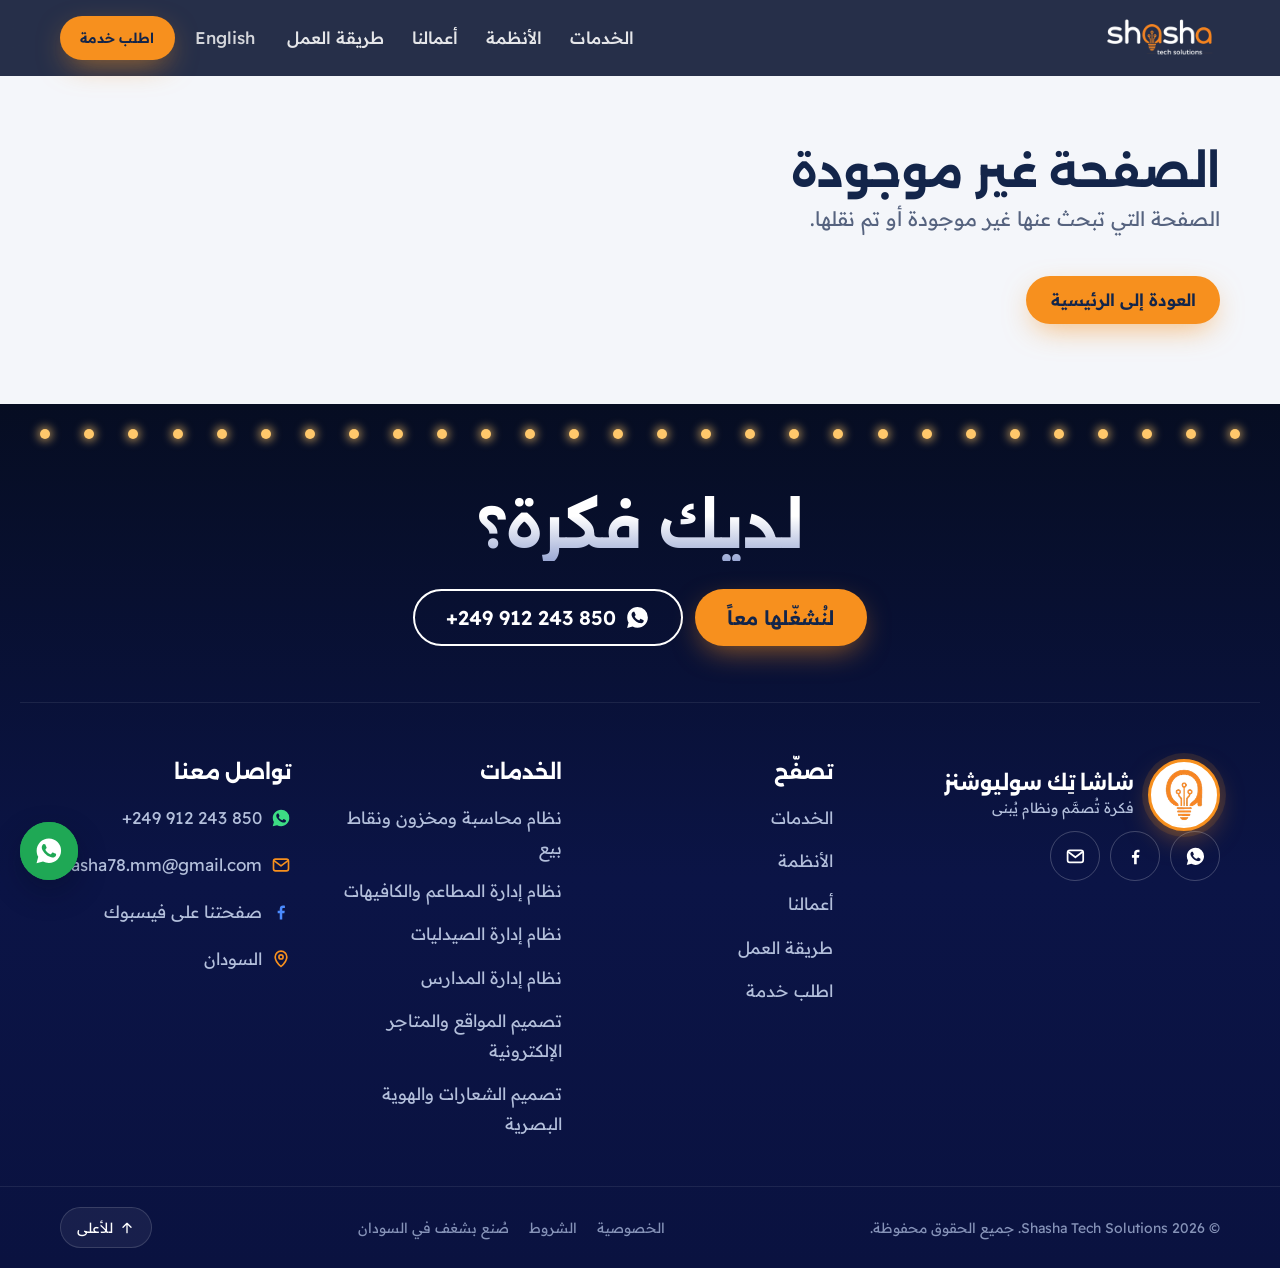
==== index.html @ 4217f29e "New hero: a system that assembles piece by piece, plus site-wide polish - Home hero: the bulb waits " ====
<!DOCTYPE html>
<html lang="ar" dir="rtl">
  <head>
    <meta charset="UTF-8" />
    <meta http-equiv="Content-Security-Policy" content="default-src 'self'; script-src 'self' https://www.googletagmanager.com https://www.google-analytics.com https://*.google-analytics.com https://*.analytics.google.com; style-src 'self' 'unsafe-inline' https://fonts.googleapis.com; font-src 'self' https://fonts.gstatic.com data:; img-src 'self' data: blob: https://res.cloudinary.com https://www.googletagmanager.com https://www.google-analytics.com https://*.google-analytics.com https://*.analytics.google.com; connect-src 'self' https://www.googletagmanager.com https://www.google-analytics.com https://*.google-analytics.com https://*.analytics.google.com; frame-src https://www.googletagmanager.com; object-src 'none'; base-uri 'self'; form-action 'self'; upgrade-insecure-requests" />
    <meta name="referrer" content="strict-origin-when-cross-origin" />
    <meta name="viewport" content="width=device-width, initial-scale=1.0, viewport-fit=cover" />
    <meta name="theme-color" content="#0a1430" />
    <!-- Link previews (WhatsApp, Facebook, X). In production the server swaps https://shashatechsolutions.com for APP_URL. -->
    <link rel="icon" href="/icons/favicon.svg" type="image/svg+xml" />
    <link rel="icon" href="/icons/favicon-48.png" type="image/png" sizes="48x48" />
    <link rel="apple-touch-icon" href="/icons/apple-touch-icon-180.png" />

    <!-- Self-hosted fonts (src/client/fonts.css): preload the Arabic faces used above the fold. -->
    <link rel="preload" as="font" type="font/woff2" href="/fonts/alexandria-arabic.woff2" crossorigin />
    <link rel="preload" as="font" type="font/woff2" href="/fonts/readex-pro-arabic.woff2" crossorigin />
    <script type="module" crossorigin src="/assets/index-B-AIxWi9.js"></script>
    <link rel="stylesheet" crossorigin href="/assets/index-o1_nkyye.css">
  <title data-rh="true">شاشا تِك سوليوشنز | تصميم مواقع وتطبيقات وأنظمة محاسبة في السودان</title>
<meta data-rh="true" name="description" content="شاشا تِك سوليوشنز في السودان: تصميم مواقع وتطبيقات موبايل، أنظمة محاسبة ومخزون ونقاط بيع، أنظمة مطاعم وصيدليات ومدارس، وتصميم شعارات وهويات بصرية. اطلب خدمتك عبر واتساب."/><meta data-rh="true" name="robots" content="index, follow, max-image-preview:large"/><meta data-rh="true" property="og:type" content="website"/><meta data-rh="true" property="og:site_name" content="Shasha Tech Solutions"/><meta data-rh="true" property="og:title" content="شاشا تِك سوليوشنز | تصميم مواقع وتطبيقات وأنظمة محاسبة في السودان"/><meta data-rh="true" property="og:description" content="شاشا تِك سوليوشنز في السودان: تصميم مواقع وتطبيقات موبايل، أنظمة محاسبة ومخزون ونقاط بيع، أنظمة مطاعم وصيدليات ومدارس، وتصميم شعارات وهويات بصرية. اطلب خدمتك عبر واتساب."/><meta data-rh="true" property="og:image" content="https://shashatechsolutions.com/images/og-image.jpg"/><meta data-rh="true" property="og:image:width" content="1200"/><meta data-rh="true" property="og:image:height" content="630"/><meta data-rh="true" property="og:url" content="https://shashatechsolutions.com/"/><meta data-rh="true" property="og:locale" content="ar_AR"/><meta data-rh="true" name="twitter:card" content="summary_large_image"/><meta data-rh="true" name="twitter:title" content="شاشا تِك سوليوشنز | تصميم مواقع وتطبيقات وأنظمة محاسبة في السودان"/><meta data-rh="true" name="twitter:description" content="شاشا تِك سوليوشنز في السودان: تصميم مواقع وتطبيقات موبايل، أنظمة محاسبة ومخزون ونقاط بيع، أنظمة مطاعم وصيدليات ومدارس، وتصميم شعارات وهويات بصرية. اطلب خدمتك عبر واتساب."/><meta data-rh="true" name="twitter:image" content="https://shashatechsolutions.com/images/og-image.jpg"/>
<link data-rh="true" rel="canonical" href="https://shashatechsolutions.com/"/>
<script data-rh="true" type="application/ld+json">{"@context":"https://schema.org","@type":"ProfessionalService","@id":"https://shashatechsolutions.com/#organization","name":"Shasha Tech Solutions","alternateName":["شاشا تِك سوليوشنز","شاشا تك سوليوشنز","Shasha Tech"],"slogan":"فكرة تُصمَّم ونظام يُبنى","description":"شركة تقنية في السودان: تصميم مواقع وتطبيقات موبايل، أنظمة محاسبة ومخزون ونقاط بيع، أنظمة مطاعم وصيدليات ومدارس، وتصميم هويات بصرية.","url":"https://shashatechsolutions.com/","logo":"https://shashatechsolutions.com/images/shasha-logo.png","image":"https://shashatechsolutions.com/images/og-image.jpg","email":"m.shasha78.mm@gmail.com","telephone":"+249912243850","address":{"@type":"PostalAddress","addressCountry":"SD"},"areaServed":[{"@type":"Country","name":"Sudan"},"Middle East"],"knowsLanguage":["ar","en"],"sameAs":["https://www.facebook.com/share/1E7AnvnfJZ/"],"contactPoint":{"@type":"ContactPoint","contactType":"sales","telephone":"+249912243850","email":"m.shasha78.mm@gmail.com","availableLanguage":["Arabic","English"]},"hasOfferCatalog":{"@type":"OfferCatalog","name":"خدمات شاشا تِك سوليوشنز","itemListElement":[{"@type":"OfferCatalog","name":"الهوية البصرية والدعاية","itemListElement":[{"@type":"Offer","itemOffered":{"@type":"Service","name":"تصميم شعار","alternateName":"Logo design"}},{"@type":"Offer","itemOffered":{"@type":"Service","name":"هوية بصرية كاملة","alternateName":"Complete brand identity"}},{"@type":"Offer","itemOffered":{"@type":"Service","name":"تطوير هوية قائمة","alternateName":"Rebrand an existing identity"}},{"@type":"Offer","itemOffered":{"@type":"Service","name":"تصميم مطبوعات ودعاية","alternateName":"Print & advertising design"}},{"@type":"Offer","itemOffered":{"@type":"Service","name":"إدارة حسابات التواصل (شهرياً)","alternateName":"Social media management (monthly)"}},{"@type":"Offer","itemOffered":{"@type":"Service","name":"مونتاج وموشن جرافيك","alternateName":"Video editing & motion graphics"}},{"@type":"Offer","itemOffered":{"@type":"Service","name":"لوحات ولافتات دعائية","alternateName":"Signage & outdoor boards"}}]},{"@type":"OfferCatalog","name":"أنظمة الإدارة والمحاسبة","itemListElement":[{"@type":"Offer","itemOffered":{"@type":"Service","name":"نظام محاسبة متكامل","alternateName":"Full accounting system"}},{"@type":"Offer","itemOffered":{"@type":"Service","name":"مخزون ومبيعات ونقاط بيع","alternateName":"Inventory, sales & POS"}},{"@type":"Offer","itemOffered":{"@type":"Service","name":"نظام مطاعم وكافيهات","alternateName":"Restaurant & café system"}},{"@type":"Offer","itemOffered":{"@type":"Service","name":"نظام إدارة مدارس","alternateName":"School management system"}},{"@type":"Offer","itemOffered":{"@type":"Service","name":"نظام إدارة صيدليات","alternateName":"Pharmacy management system"}},{"@type":"Offer","itemOffered":{"@type":"Service","name":"نظام عيادات ومعامل ومستشفيات","alternateName":"Clinic, lab & hospital system"}},{"@type":"Offer","itemOffered":{"@type":"Service","name":"موارد بشرية ورواتب","alternateName":"HR & payroll"}}]},{"@type":"OfferCatalog","name":"المواقع والتطبيقات","itemListElement":[{"@type":"Offer","itemOffered":{"@type":"Service","name":"صفحة هبوط / موقع تعريفي","alternateName":"Landing page / company site"}},{"@type":"Offer","itemOffered":{"@type":"Service","name":"موقع إلكتروني متكامل","alternateName":"Full website"}},{"@type":"Offer","itemOffered":{"@type":"Service","name":"متجر إلكتروني","alternateName":"Online store"}},{"@type":"Offer","itemOffered":{"@type":"Service","name":"تطبيق موبايل (أندرويد + آيفون)","alternateName":"Mobile app (Android + iOS)"}},{"@type":"Offer","itemOffered":{"@type":"Service","name":"لوحة تحكم وربط API","alternateName":"Dashboard & API integration"}},{"@type":"Offer","itemOffered":{"@type":"Service","name":"استضافة ودومين (سنوي)","alternateName":"Hosting & domain (yearly)"}},{"@type":"Offer","itemOffered":{"@type":"Service","name":"صيانة ودعم فني (سنوي)","alternateName":"Maintenance & support (yearly)"}}]}]}}</script><script data-rh="true" type="application/ld+json">{"@context":"https://schema.org","@type":"WebSite","@id":"https://shashatechsolutions.com/#website","name":"شاشا تِك سوليوشنز","alternateName":"Shasha Tech Solutions","url":"https://shashatechsolutions.com/","inLanguage":"ar","publisher":{"@id":"https://shashatechsolutions.com/#organization"}}</script>
  </head>
  <body>
    <div id="root"><div class="site" dir="rtl" lang="ar"><div class="intro" aria-hidden="true"><div class="intro__stage"><span class="intro__glow"></span><svg class="intro__bulb" viewBox="0 0 200 290"><path class="intro__glass-fill" d="M62 196 C62 168 22 146 22 96 A78 78 0 1 1 178 96 C178 146 138 168 138 196 Z"></path><path class="intro__draw intro__draw--glass" pathLength="1" d="M100 196 H62 C62 168 22 146 22 96 A78 78 0 1 1 178 96 C178 146 138 168 138 196 Z"></path><g class="intro__fil"><path class="intro__draw intro__draw--fil" pathLength="1" d="M100 196 V122"></path><path class="intro__draw intro__draw--fil" pathLength="1" d="M88 196 V164 L68 144 V128"></path><path class="intro__draw intro__draw--fil" pathLength="1" d="M112 196 V164 L132 144 V128"></path><circle cx="100" cy="114" r="8"></circle><circle cx="68" cy="120" r="8"></circle><circle cx="132" cy="120" r="8"></circle></g><g class="intro__base"><rect x="58" y="204" width="84" height="13" rx="6.5"></rect><rect x="62" y="223" width="76" height="13" rx="6.5"></rect><rect x="68" y="242" width="64" height="13" rx="6.5"></rect><path d="M80 261 h40 a20 20 0 0 1 -40 0 Z"></path></g></svg><span class="intro__spark-start"></span><span class="intro__spark" style="--a:0deg"></span><span class="intro__spark" style="--a:36deg"></span><span class="intro__spark" style="--a:72deg"></span><span class="intro__spark" style="--a:108deg"></span><span class="intro__spark" style="--a:144deg"></span><span class="intro__spark" style="--a:180deg"></span><span class="intro__spark" style="--a:216deg"></span><span class="intro__spark" style="--a:252deg"></span><span class="intro__spark" style="--a:288deg"></span><span class="intro__spark" style="--a:324deg"></span></div><p class="intro__word"><span class="intro__w1">فكرة…</span><span class="intro__w2">تُضاء!</span></p><button type="button" class="intro__skip" tabindex="-1">تخطَّ</button></div><div class="readbar" aria-hidden="true"></div><a href="#main" class="skip">تخطَّ إلى المحتوى</a><header class="hdr"><div class="wrap hdr__in"><a class="hdr__logo" aria-label="Shasha Tech Solutions" href="/" data-discover="true"><img src="/images/shasha-logo-light.webp" alt="Shasha Tech Solutions" width="134" height="49"/></a><nav class="hdr__nav" aria-label="القائمة"><a href="/#services">الخدمات</a><a href="/#systems">الأنظمة</a><a href="/#work">أعمالنا</a><a href="/#process">طريقة العمل</a></nav><div class="hdr__tools"><button type="button" class="hdr__lang" lang="en">English</button><a href="/#request" class="btn btn--signal hdr__cta">اطلب خدمة</a><button type="button" class="hdr__menu" aria-label="القائمة" aria-expanded="false"><svg viewBox="0 0 24 24" fill="none" stroke="currentColor" stroke-width="2" stroke-linecap="round" stroke-linejoin="round" aria-hidden="true" focusable="false"><path d="M4 7h16M4 12h16M4 17h10"></path></svg></button></div></div></header><main id="main" tabindex="-1" style="flex:1;display:flex;flex-direction:column"><section class="hero" data-built="false" aria-labelledby="hero-title"><div class="hero__pin"><div class="hero__sky" aria-hidden="true"></div><div class="wrap hero__grid"><div class="hero__copy"><p class="live"><span class="live__dot" aria-hidden="true"></span>9 أنظمة تعمل الآن لدى عملائنا</p><h1 id="hero-title" class="hero__title"><span class="hero__l1">فكرة تُصمَّم</span> <span class="hero__l2">ونظام يُبنى</span></h1><p class="hero__lead">هويات بصرية، أنظمة إدارة ومحاسبة، مواقع وتطبيقات موبايل — نبنيها في السودان، وتعمل كل يوم لدى مطاعم ومدارس وصيدليات وشركات.</p><div class="hero__ctas"><a href="#request" class="btn btn--signal btn--lg">اطلب خدمتك الآن</a><a href="#work" class="btn btn--line btn--lg">شاهد أعمالنا</a></div></div><div class="stage" style="--acc:#f7901e"><div class="stage__scene" aria-hidden="true"><div class="ring"><i></i></div><div class="asm"><div class="pc pc--frame"></div><div class="pc pc--top"><span class="pc__logo"></span><b>الحسابات العامة</b><span class="pc__dots"><i></i><i></i><i></i></span></div><div class="pc pc--side"><i></i><i></i><i></i><i></i><i></i></div><div class="pc pc--stat pc--stat1"><span>مبيعات اليوم</span><b>1,175</b></div><div class="pc pc--stat pc--stat2"><span>فواتير</span><b>16</b></div><div class="pc pc--stat pc--stat3"><span>مخزون منخفض</span><b>4</b></div><div class="pc pc--chart"><i style="height:38%;--i:0"></i><i style="height:55%;--i:1"></i><i style="height:46%;--i:2"></i><i style="height:72%;--i:3"></i><i style="height:60%;--i:4"></i><i style="height:88%;--i:5"></i><i style="height:70%;--i:6"></i></div><div class="pc pc--table"><i></i><i></i><i></i><i></i></div></div><div class="stage__bulb"><svg class="bulb" viewBox="0 0 200 290" aria-hidden="true" focusable="false"><defs><radialGradient id="glass" cx="50%" cy="38%" r="60%"><stop offset="0" stop-color="#fff6dc"></stop><stop offset=".45" stop-color="#ffc86b"></stop><stop offset="1" stop-color="#f7901e"></stop></radialGradient><linearGradient id="base" x1="0" x2="1"><stop offset="0" stop-color="#c86a0e"></stop><stop offset=".5" stop-color="#ffb040"></stop><stop offset="1" stop-color="#c86a0e"></stop></linearGradient></defs><path class="bulb__glass" d="M62 196 C62 168 22 146 22 96 A78 78 0 1 1 178 96 C178 146 138 168 138 196 Z"></path><path class="bulb__shine" d="M52 84 A50 50 0 0 1 92 40"></path><g class="bulb__fil"><path d="M100 196 V122"></path><path d="M88 196 V164 L68 144 V128"></path><path d="M112 196 V164 L132 144 V128"></path><circle cx="100" cy="114" r="8"></circle><circle cx="68" cy="120" r="8"></circle><circle cx="132" cy="120" r="8"></circle></g><g class="bulb__base"><rect x="58" y="204" width="84" height="13" rx="6.5"></rect><rect x="62" y="223" width="76" height="13" rx="6.5"></rect><rect x="68" y="242" width="64" height="13" rx="6.5"></rect><path d="M80 261 h40 a20 20 0 0 1 -40 0 Z"></path></g></svg></div></div><ul class="specs" aria-label="من مزايا النظام"><li style="--i:0">فواتير المبيعات والمشتريات</li><li style="--i:1">المخزون لحظة بلحظة</li><li style="--i:2">نقاط البيع (الكاشير)</li></ul><div class="models"><p id="models-label">ابنِ نظامك</p><div role="group" aria-labelledby="models-label"><button type="button" class="model" aria-pressed="true" style="--c:#f7901e"><i aria-hidden="true"></i>محاسبة</button><button type="button" class="model" aria-pressed="false" style="--c:#35c58a"><i aria-hidden="true"></i>مطاعم</button><button type="button" class="model" aria-pressed="false" style="--c:#2fb7c9"><i aria-hidden="true"></i>صيدليات</button><button type="button" class="model" aria-pressed="false" style="--c:#7c8cff"><i aria-hidden="true"></i>مدارس</button></div><a class="models__more" href="/services/accounting-pos-system" data-discover="true">تفاصيل نظام محاسبة ومخزون ونقاط بيع</a></div></div></div></div></section><section class="marquee" aria-label="مشاريع سلّمناها"><ul class="sr-only"><li>مركز الرومي الطبي</li><li>مدارس أبوذر الكودة</li><li>روضة فيرجينيا الإنجليزية</li><li>مطبعة محمد علي</li><li>دكتورة ميار</li><li>Zoota للهدايا</li><li>غازي</li><li>MOA للترحيلات</li><li>HWS Crepe</li><li>دوائي</li><li>خلاصة</li></ul><div class="marquee__track" aria-hidden="true"><div class="marquee__group"><span class="marquee__item">مركز الرومي الطبي</span><span class="marquee__item">مدارس أبوذر الكودة</span><span class="marquee__item">روضة فيرجينيا الإنجليزية</span><span class="marquee__item">مطبعة محمد علي</span><span class="marquee__item">دكتورة ميار</span><span class="marquee__item">Zoota للهدايا</span><span class="marquee__item">غازي</span><span class="marquee__item">MOA للترحيلات</span><span class="marquee__item">HWS Crepe</span><span class="marquee__item">دوائي</span><span class="marquee__item">خلاصة</span></div><div class="marquee__group"><span class="marquee__item">مركز الرومي الطبي</span><span class="marquee__item">مدارس أبوذر الكودة</span><span class="marquee__item">روضة فيرجينيا الإنجليزية</span><span class="marquee__item">مطبعة محمد علي</span><span class="marquee__item">دكتورة ميار</span><span class="marquee__item">Zoota للهدايا</span><span class="marquee__item">غازي</span><span class="marquee__item">MOA للترحيلات</span><span class="marquee__item">HWS Crepe</span><span class="marquee__item">دوائي</span><span class="marquee__item">خلاصة</span></div></div></section><section id="services" class="sec svc" aria-labelledby="services-title"><div class="wrap"><div class="head"><h2 id="services-title" class="head__title">ثلاث خدمات، فريق واحد</h2><p class="head__lead">اختر ما تحتاجه — يُضاف مباشرة لطلبك أسفل الصفحة.</p></div><div class="panels"><article class="panel panel--brand" data-active="false"><div class="pv pv--brand" aria-hidden="true"><span class="pv__logo" style="--r:-8deg"><img src="/images/work/logo-printing.webp" alt="" width="120" height="120"/></span><span class="pv__logo" style="--r:6deg"><img src="/images/work/logo-alroomy.webp" alt="" width="120" height="120"/></span><span class="pv__logo" style="--r:-3deg"><img src="/images/work/logo-koda.webp" alt="" width="120" height="120"/></span></div><div class="panel__body"><h3 class="panel__title">الهوية البصرية والدعاية</h3><p class="panel__text">أول ما يراه عميلك. شعار وهوية كاملة، مطبوعات، لافتات، ومحتوى لحساباتك.</p><ul class="chips"><li><button type="button" class="chip" aria-pressed="false" title="أضِف للطلب"><svg viewBox="0 0 24 24" fill="none" stroke="currentColor" stroke-width="2" stroke-linecap="round" stroke-linejoin="round" aria-hidden="true" focusable="false"><path d="M12 5v14M5 12h14"></path></svg>تصميم شعار</button></li><li><button type="button" class="chip" aria-pressed="false" title="أضِف للطلب"><svg viewBox="0 0 24 24" fill="none" stroke="currentColor" stroke-width="2" stroke-linecap="round" stroke-linejoin="round" aria-hidden="true" focusable="false"><path d="M12 5v14M5 12h14"></path></svg>هوية بصرية كاملة</button></li><li><button type="button" class="chip" aria-pressed="false" title="أضِف للطلب"><svg viewBox="0 0 24 24" fill="none" stroke="currentColor" stroke-width="2" stroke-linecap="round" stroke-linejoin="round" aria-hidden="true" focusable="false"><path d="M12 5v14M5 12h14"></path></svg>تطوير هوية قائمة</button></li><li><button type="button" class="chip" aria-pressed="false" title="أضِف للطلب"><svg viewBox="0 0 24 24" fill="none" stroke="currentColor" stroke-width="2" stroke-linecap="round" stroke-linejoin="round" aria-hidden="true" focusable="false"><path d="M12 5v14M5 12h14"></path></svg>تصميم مطبوعات ودعاية</button></li><li><button type="button" class="chip" aria-pressed="false" title="أضِف للطلب"><svg viewBox="0 0 24 24" fill="none" stroke="currentColor" stroke-width="2" stroke-linecap="round" stroke-linejoin="round" aria-hidden="true" focusable="false"><path d="M12 5v14M5 12h14"></path></svg>إدارة حسابات التواصل (شهرياً)</button></li><li><button type="button" class="chip" aria-pressed="false" title="أضِف للطلب"><svg viewBox="0 0 24 24" fill="none" stroke="currentColor" stroke-width="2" stroke-linecap="round" stroke-linejoin="round" aria-hidden="true" focusable="false"><path d="M12 5v14M5 12h14"></path></svg>مونتاج وموشن جرافيك</button></li><li><button type="button" class="chip" aria-pressed="false" title="أضِف للطلب"><svg viewBox="0 0 24 24" fill="none" stroke="currentColor" stroke-width="2" stroke-linecap="round" stroke-linejoin="round" aria-hidden="true" focusable="false"><path d="M12 5v14M5 12h14"></path></svg>لوحات ولافتات دعائية</button></li></ul><ul class="panel__more"><li><a href="/services/logo-brand-identity" data-discover="true">تصميم الشعارات والهوية البصرية</a></li></ul></div></article><article class="panel panel--systems" data-active="true"><div class="pv pv--systems" aria-hidden="true"><div class="browser"><div class="browser__bar"><i></i><i></i><i></i></div><img src="/images/work/dash-pharmacy.webp" srcSet="/images/work/dash-pharmacy-sm.webp 600w, /images/work/dash-pharmacy.webp 1200w" sizes="(max-width: 960px) 92vw, 470px" width="1200" height="750" alt="" decoding="async" loading="lazy"/></div></div><div class="panel__body"><h3 class="panel__title">أنظمة الإدارة والمحاسبة</h3><p class="panel__text">اترك الورق. نظام يدير مبيعاتك ومخزونك وحساباتك وموظفيك، مبني على طريقة عملك.</p><ul class="chips"><li><button type="button" class="chip" aria-pressed="false" title="أضِف للطلب"><svg viewBox="0 0 24 24" fill="none" stroke="currentColor" stroke-width="2" stroke-linecap="round" stroke-linejoin="round" aria-hidden="true" focusable="false"><path d="M12 5v14M5 12h14"></path></svg>نظام محاسبة متكامل</button></li><li><button type="button" class="chip" aria-pressed="false" title="أضِف للطلب"><svg viewBox="0 0 24 24" fill="none" stroke="currentColor" stroke-width="2" stroke-linecap="round" stroke-linejoin="round" aria-hidden="true" focusable="false"><path d="M12 5v14M5 12h14"></path></svg>مخزون ومبيعات ونقاط بيع</button></li><li><button type="button" class="chip" aria-pressed="false" title="أضِف للطلب"><svg viewBox="0 0 24 24" fill="none" stroke="currentColor" stroke-width="2" stroke-linecap="round" stroke-linejoin="round" aria-hidden="true" focusable="false"><path d="M12 5v14M5 12h14"></path></svg>نظام مطاعم وكافيهات</button></li><li><button type="button" class="chip" aria-pressed="false" title="أضِف للطلب"><svg viewBox="0 0 24 24" fill="none" stroke="currentColor" stroke-width="2" stroke-linecap="round" stroke-linejoin="round" aria-hidden="true" focusable="false"><path d="M12 5v14M5 12h14"></path></svg>نظام إدارة مدارس</button></li><li><button type="button" class="chip" aria-pressed="false" title="أضِف للطلب"><svg viewBox="0 0 24 24" fill="none" stroke="currentColor" stroke-width="2" stroke-linecap="round" stroke-linejoin="round" aria-hidden="true" focusable="false"><path d="M12 5v14M5 12h14"></path></svg>نظام إدارة صيدليات</button></li><li><button type="button" class="chip" aria-pressed="false" title="أضِف للطلب"><svg viewBox="0 0 24 24" fill="none" stroke="currentColor" stroke-width="2" stroke-linecap="round" stroke-linejoin="round" aria-hidden="true" focusable="false"><path d="M12 5v14M5 12h14"></path></svg>نظام عيادات ومعامل ومستشفيات</button></li><li><button type="button" class="chip" aria-pressed="false" title="أضِف للطلب"><svg viewBox="0 0 24 24" fill="none" stroke="currentColor" stroke-width="2" stroke-linecap="round" stroke-linejoin="round" aria-hidden="true" focusable="false"><path d="M12 5v14M5 12h14"></path></svg>موارد بشرية ورواتب</button></li></ul><ul class="panel__more"><li><a href="/services/accounting-pos-system" data-discover="true">نظام محاسبة ومخزون ونقاط بيع</a></li><li><a href="/services/restaurant-management-system" data-discover="true">نظام إدارة المطاعم والكافيهات</a></li><li><a href="/services/pharmacy-management-system" data-discover="true">نظام إدارة الصيدليات</a></li><li><a href="/services/school-management-system" data-discover="true">نظام إدارة المدارس</a></li></ul></div></article><article class="panel panel--web" data-active="false"><div class="pv pv--web" aria-hidden="true"><div class="phone"><img src="/images/work/m-koda.webp" srcSet="/images/work/m-koda-sm.webp 240w, /images/work/m-koda.webp 390w" sizes="150px" width="390" height="844" alt="" decoding="async" loading="lazy"/></div><div class="phone"><img src="/images/work/m-mayar.webp" srcSet="/images/work/m-mayar-sm.webp 240w, /images/work/m-mayar.webp 390w" sizes="150px" width="390" height="844" alt="" decoding="async" loading="lazy"/></div></div><div class="panel__body"><h3 class="panel__title">المواقع والتطبيقات</h3><p class="panel__text">مكانك على الإنترنت: موقع تعريفي، متجر، تطبيق أندرويد وآيفون، ولوحات تحكم مربوطة بأنظمتك.</p><ul class="chips"><li><button type="button" class="chip" aria-pressed="false" title="أضِف للطلب"><svg viewBox="0 0 24 24" fill="none" stroke="currentColor" stroke-width="2" stroke-linecap="round" stroke-linejoin="round" aria-hidden="true" focusable="false"><path d="M12 5v14M5 12h14"></path></svg>صفحة هبوط / موقع تعريفي</button></li><li><button type="button" class="chip" aria-pressed="false" title="أضِف للطلب"><svg viewBox="0 0 24 24" fill="none" stroke="currentColor" stroke-width="2" stroke-linecap="round" stroke-linejoin="round" aria-hidden="true" focusable="false"><path d="M12 5v14M5 12h14"></path></svg>موقع إلكتروني متكامل</button></li><li><button type="button" class="chip" aria-pressed="false" title="أضِف للطلب"><svg viewBox="0 0 24 24" fill="none" stroke="currentColor" stroke-width="2" stroke-linecap="round" stroke-linejoin="round" aria-hidden="true" focusable="false"><path d="M12 5v14M5 12h14"></path></svg>متجر إلكتروني</button></li><li><button type="button" class="chip" aria-pressed="false" title="أضِف للطلب"><svg viewBox="0 0 24 24" fill="none" stroke="currentColor" stroke-width="2" stroke-linecap="round" stroke-linejoin="round" aria-hidden="true" focusable="false"><path d="M12 5v14M5 12h14"></path></svg>تطبيق موبايل (أندرويد + آيفون)</button></li><li><button type="button" class="chip" aria-pressed="false" title="أضِف للطلب"><svg viewBox="0 0 24 24" fill="none" stroke="currentColor" stroke-width="2" stroke-linecap="round" stroke-linejoin="round" aria-hidden="true" focusable="false"><path d="M12 5v14M5 12h14"></path></svg>لوحة تحكم وربط API</button></li><li><button type="button" class="chip" aria-pressed="false" title="أضِف للطلب"><svg viewBox="0 0 24 24" fill="none" stroke="currentColor" stroke-width="2" stroke-linecap="round" stroke-linejoin="round" aria-hidden="true" focusable="false"><path d="M12 5v14M5 12h14"></path></svg>استضافة ودومين (سنوي)</button></li><li><button type="button" class="chip" aria-pressed="false" title="أضِف للطلب"><svg viewBox="0 0 24 24" fill="none" stroke="currentColor" stroke-width="2" stroke-linecap="round" stroke-linejoin="round" aria-hidden="true" focusable="false"><path d="M12 5v14M5 12h14"></path></svg>صيانة ودعم فني (سنوي)</button></li></ul><ul class="panel__more"><li><a href="/services/website-design" data-discover="true">تصميم المواقع والمتاجر الإلكترونية</a></li></ul></div></article></div></div></section><section id="systems" class="sec wall" aria-labelledby="systems-title"><div class="bulbs" aria-hidden="true"><span style="--i:0"></span><span style="--i:1"></span><span style="--i:2"></span><span style="--i:3"></span><span style="--i:4"></span><span style="--i:5"></span><span style="--i:6"></span><span style="--i:7"></span><span style="--i:8"></span><span style="--i:9"></span><span style="--i:10"></span><span style="--i:11"></span><span style="--i:12"></span><span style="--i:13"></span><span style="--i:14"></span><span style="--i:15"></span><span style="--i:16"></span><span style="--i:17"></span><span style="--i:18"></span><span style="--i:19"></span><span style="--i:20"></span><span style="--i:21"></span><span style="--i:22"></span><span style="--i:23"></span><span style="--i:24"></span><span style="--i:25"></span><span style="--i:26"></span><span style="--i:27"></span></div><div class="wrap"><div class="head head--light"><h2 id="systems-title" class="head__title">أنظمة تعمل الآن</h2><p class="head__lead">تسعة أنظمة من صنعنا تدير يوميات مطاعم ومدارس وصيدليات ومعامل ومحطات وقود. اختر واحداً، ونبني لك مثله على مقاس عملك.</p></div><ul class="tiles"><li class="tile" style="--t:-2.2deg"><figure class="tile__screen"><img src="/images/work/sys-resto.webp" srcSet="/images/work/sys-resto-sm.webp 480w, /images/work/sys-resto.webp 960w" sizes="(max-width: 620px) 92vw, (max-width: 1000px) 46vw, 380px" width="960" height="571" alt="شاشة Shasha ERP Restaurant" decoding="async" loading="lazy"/></figure><div class="tile__plate"><h3 class="tile__name" lang="en">Shasha ERP Restaurant</h3><p class="tile__sector">مطاعم وكافيهات</p><button type="button" class="tile__btn">أريد نظاماً مثله</button></div></li><li class="tile" style="--t:1.6deg"><figure class="tile__screen"><img src="/images/work/sys-school.webp" srcSet="/images/work/sys-school-sm.webp 480w, /images/work/sys-school.webp 960w" sizes="(max-width: 620px) 92vw, (max-width: 1000px) 46vw, 380px" width="960" height="571" alt="شاشة ShaSha EduSys" decoding="async" loading="lazy"/></figure><div class="tile__plate"><h3 class="tile__name" lang="en">ShaSha EduSys</h3><p class="tile__sector">مدارس</p><button type="button" class="tile__btn">أريد نظاماً مثله</button></div></li><li class="tile" style="--t:-1.2deg"><figure class="tile__screen"><img src="/images/work/sys-pharmaco.webp" srcSet="/images/work/sys-pharmaco-sm.webp 480w, /images/work/sys-pharmaco.webp 960w" sizes="(max-width: 620px) 92vw, (max-width: 1000px) 46vw, 380px" width="960" height="571" alt="شاشة فارماكو" decoding="async" loading="lazy"/></figure><div class="tile__plate"><h3 class="tile__name" lang="ar">فارماكو</h3><p class="tile__sector">صيدليات</p><button type="button" class="tile__btn">أريد نظاماً مثله</button></div></li><li class="tile" style="--t:2deg"><figure class="tile__screen"><img src="/images/work/dash-accounts-income.webp" srcSet="/images/work/dash-accounts-income-sm.webp 480w, /images/work/dash-accounts-income.webp 960w" sizes="(max-width: 620px) 92vw, (max-width: 1000px) 46vw, 380px" width="960" height="571" alt="شاشة شاشا للحسابات العامة" decoding="async" loading="lazy"/></figure><div class="tile__plate"><h3 class="tile__name" lang="ar">شاشا للحسابات العامة</h3><p class="tile__sector">محاسبة الشركات</p><button type="button" class="tile__btn">أريد نظاماً مثله</button></div></li><li class="tile" style="--t:-1.8deg"><figure class="tile__screen"><img src="/images/work/sys-lab.webp" srcSet="/images/work/sys-lab-sm.webp 480w, /images/work/sys-lab.webp 960w" sizes="(max-width: 620px) 92vw, (max-width: 1000px) 46vw, 380px" width="960" height="571" alt="شاشة Shasha Lab Pro" decoding="async" loading="lazy"/></figure><div class="tile__plate"><h3 class="tile__name" lang="en">Shasha Lab Pro</h3><p class="tile__sector">معامل طبية</p><button type="button" class="tile__btn">أريد نظاماً مثله</button></div></li><li class="tile" style="--t:1.2deg"><figure class="tile__screen"><img src="/images/work/dash-pharmacy.webp" srcSet="/images/work/dash-pharmacy-sm.webp 480w, /images/work/dash-pharmacy.webp 960w" sizes="(max-width: 620px) 92vw, (max-width: 1000px) 46vw, 380px" width="960" height="571" alt="شاشة صيدليتي" decoding="async" loading="lazy"/></figure><div class="tile__plate"><h3 class="tile__name" lang="ar">صيدليتي</h3><p class="tile__sector">صيدلية أونلاين</p><button type="button" class="tile__btn">أريد نظاماً مثله</button></div></li><li class="tile" style="--t:-2.4deg"><figure class="tile__screen"><img src="/images/work/sys-cleaning.webp" srcSet="/images/work/sys-cleaning-sm.webp 480w, /images/work/sys-cleaning.webp 960w" sizes="(max-width: 620px) 92vw, (max-width: 1000px) 46vw, 380px" width="960" height="571" alt="شاشة Shasha Cleaning" decoding="async" loading="lazy"/></figure><div class="tile__plate"><h3 class="tile__name" lang="en">Shasha Cleaning</h3><p class="tile__sector">شركات النظافة</p><button type="button" class="tile__btn">أريد نظاماً مثله</button></div></li><li class="tile" style="--t:1.8deg"><figure class="tile__screen"><img src="/images/work/sys-fuel-sys.webp" srcSet="/images/work/sys-fuel-sys-sm.webp 480w, /images/work/sys-fuel-sys.webp 960w" sizes="(max-width: 620px) 92vw, (max-width: 1000px) 46vw, 380px" width="960" height="571" alt="شاشة نظام شاشا للوقود" decoding="async" loading="lazy"/></figure><div class="tile__plate"><h3 class="tile__name" lang="ar">نظام شاشا للوقود</h3><p class="tile__sector">محطات الوقود</p><button type="button" class="tile__btn">أريد نظاماً مثله</button></div></li><li class="tile" style="--t:-1deg"><figure class="tile__screen"><img src="/images/work/sys-dukkan.webp" srcSet="/images/work/sys-dukkan-sm.webp 480w, /images/work/sys-dukkan.webp 960w" sizes="(max-width: 620px) 92vw, (max-width: 1000px) 46vw, 380px" width="960" height="571" alt="شاشة الدكان" decoding="async" loading="lazy"/></figure><div class="tile__plate"><h3 class="tile__name" lang="ar">الدكان</h3><p class="tile__sector">مبيعات وديون المحلات</p><button type="button" class="tile__btn">أريد نظاماً مثله</button></div></li><li class="tile tile--yours"><div class="tile__plate"><h3 class="tile__name">نظامك أنت</h3><p class="tile__sector">نشاطك غير موجود هنا؟ أخبرنا كيف تعمل، ونبني النظام حوله.</p><button type="button" class="btn btn--signal">صِف نظامك</button></div></li></ul></div></section><section id="work" class="sites" aria-labelledby="sites-title"><div class="sites__pin"><div class="wrap"><div class="head"><h2 id="sites-title" class="head__title">مواقع صنعناها</h2><p class="head__lead">كل موقع مصمّم من الصفر لهوية صاحبه — لا قوالب جاهزة.</p></div></div><div class="sites__viewport"><div class="sites__track"><article class="site-card"><div class="site-card__media"><div class="browser"><div class="browser__bar"><i></i><i></i><i></i></div><img src="/images/work/site-alroomy.webp" srcSet="/images/work/site-alroomy-sm.webp 600w, /images/work/site-alroomy.webp 1200w" sizes="(max-width: 900px) 84vw, 720px" width="1200" height="750" alt="مركز الرومي الطبي" decoding="async" loading="lazy"/></div><div class="phone phone--float"><img src="/images/work/m-alroomy.webp" srcSet="/images/work/m-alroomy-sm.webp 240w, /images/work/m-alroomy.webp 390w" sizes="(max-width: 900px) 20vw, 170px" width="390" height="844" alt="" decoding="async" loading="lazy"/></div></div><h3 class="site-card__name">مركز الرومي الطبي</h3><p class="site-card__kind">موقع مركز طبي — أم درمان</p></article><article class="site-card"><div class="site-card__media"><div class="browser"><div class="browser__bar"><i></i><i></i><i></i></div><img src="/images/work/site-koda.webp" srcSet="/images/work/site-koda-sm.webp 600w, /images/work/site-koda.webp 1200w" sizes="(max-width: 900px) 84vw, 720px" width="1200" height="750" alt="مدارس أبوذر الكودة" decoding="async" loading="lazy"/></div><div class="phone phone--float"><img src="/images/work/m-koda.webp" srcSet="/images/work/m-koda-sm.webp 240w, /images/work/m-koda.webp 390w" sizes="(max-width: 900px) 20vw, 170px" width="390" height="844" alt="" decoding="async" loading="lazy"/></div></div><h3 class="site-card__name">مدارس أبوذر الكودة</h3><p class="site-card__kind">موقع مؤسسة تعليمية</p></article><article class="site-card"><div class="site-card__media"><div class="browser"><div class="browser__bar"><i></i><i></i><i></i></div><img src="/images/work/site-rawda.webp" srcSet="/images/work/site-rawda-sm.webp 600w, /images/work/site-rawda.webp 1200w" sizes="(max-width: 900px) 84vw, 720px" width="1200" height="750" alt="روضة فيرجينيا الإنجليزية" decoding="async" loading="lazy"/></div><div class="phone phone--float"><img src="/images/work/m-rawda.webp" srcSet="/images/work/m-rawda-sm.webp 240w, /images/work/m-rawda.webp 390w" sizes="(max-width: 900px) 20vw, 170px" width="390" height="844" alt="" decoding="async" loading="lazy"/></div></div><h3 class="site-card__name">روضة فيرجينيا الإنجليزية</h3><p class="site-card__kind">موقع روضة تفاعلي</p></article><article class="site-card"><div class="site-card__media"><div class="browser"><div class="browser__bar"><i></i><i></i><i></i></div><img src="/images/work/site-gazi.webp" srcSet="/images/work/site-gazi-sm.webp 600w, /images/work/site-gazi.webp 1200w" sizes="(max-width: 900px) 84vw, 720px" width="1200" height="750" alt="غازي" decoding="async" loading="lazy"/></div></div><h3 class="site-card__name">غازي</h3><p class="site-card__kind">منصة طلب غاز وتتبّع التوصيل</p></article><article class="site-card"><div class="site-card__media"><div class="browser"><div class="browser__bar"><i></i><i></i><i></i></div><img src="/images/work/site-zoota.webp" srcSet="/images/work/site-zoota-sm.webp 600w, /images/work/site-zoota.webp 1200w" sizes="(max-width: 900px) 84vw, 720px" width="1200" height="750" alt="Zoota" decoding="async" loading="lazy"/></div><div class="phone phone--float"><img src="/images/work/m-zoota.webp" srcSet="/images/work/m-zoota-sm.webp 240w, /images/work/m-zoota.webp 390w" sizes="(max-width: 900px) 20vw, 170px" width="390" height="844" alt="" decoding="async" loading="lazy"/></div></div><h3 class="site-card__name">Zoota</h3><p class="site-card__kind">متجر تغليف هدايا</p></article></div></div><div class="sites__bar" aria-hidden="true"><span></span></div></div></section><section class="sec apps" aria-labelledby="apps-title"><div class="wrap"><div class="head head--center"><h2 id="apps-title" class="head__title">تطبيقات في جيوب الناس</h2><p class="head__lead">متاجر، طلبات، بحث عن دواء، مذاكرة بالذكاء الاصطناعي — تُثبَّت على الهاتف وتعمل حتى دون إنترنت.</p></div><ul class="fan"><li class="fan__item" style="--o:-2.5;--a:2.5"><div class="phone"><img src="/images/work/m-mayar.webp" srcSet="/images/work/m-mayar-sm.webp 240w, /images/work/m-mayar.webp 390w" sizes="(max-width: 1100px) 62vw, 196px" width="390" height="844" alt="دكتورة ميار" decoding="async" loading="lazy"/></div><p class="fan__name">دكتورة ميار</p><p class="fan__kind">متجر منتجات تجميل</p></li><li class="fan__item" style="--o:-1.5;--a:1.5"><div class="phone"><img src="/images/work/m-pharmacy-store.webp" srcSet="/images/work/m-pharmacy-store-sm.webp 240w, /images/work/m-pharmacy-store.webp 390w" sizes="(max-width: 1100px) 62vw, 196px" width="390" height="844" alt="صيدليتي" decoding="async" loading="lazy"/></div><p class="fan__name">صيدليتي</p><p class="fan__kind">صيدلية أونلاين</p></li><li class="fan__item" style="--o:-0.5;--a:0.5"><div class="phone"><img src="/images/work/m-dawai.webp" srcSet="/images/work/m-dawai-sm.webp 240w, /images/work/m-dawai.webp 390w" sizes="(max-width: 1100px) 62vw, 196px" width="390" height="844" alt="دوائي" decoding="async" loading="lazy"/></div><p class="fan__name">دوائي</p><p class="fan__kind">ابحث عن دوائك في أقرب صيدلية</p></li><li class="fan__item" style="--o:0.5;--a:0.5"><div class="phone"><img src="/images/work/m-printing.webp" srcSet="/images/work/m-printing-sm.webp 240w, /images/work/m-printing.webp 390w" sizes="(max-width: 1100px) 62vw, 196px" width="390" height="844" alt="مطبعة محمد علي" decoding="async" loading="lazy"/></div><p class="fan__name">مطبعة محمد علي</p><p class="fan__kind">طلبات الطباعة</p></li><li class="fan__item" style="--o:1.5;--a:1.5"><div class="phone"><img src="/images/work/m-khulasa.webp" srcSet="/images/work/m-khulasa-sm.webp 240w, /images/work/m-khulasa.webp 390w" sizes="(max-width: 1100px) 62vw, 196px" width="390" height="844" alt="خلاصة" decoding="async" loading="lazy"/></div><p class="fan__name">خلاصة</p><p class="fan__kind">ملخصات المحاضرات بالذكاء الاصطناعي</p></li><li class="fan__item" style="--o:2.5;--a:2.5"><div class="phone"><img src="/images/work/m-fuel.webp" srcSet="/images/work/m-fuel-sm.webp 240w, /images/work/m-fuel.webp 390w" sizes="(max-width: 1100px) 62vw, 196px" width="390" height="844" alt="MOA للترحيلات" decoding="async" loading="lazy"/></div><p class="fan__name">MOA للترحيلات</p><p class="fan__kind">طلب الوقود</p></li></ul></div></section><section class="sec inside" aria-labelledby="inside-title"><div class="wrap"><div class="head"><h2 id="inside-title" class="head__title">من داخل الأنظمة</h2><p class="head__lead">تقارير، فواتير، مخزون، ولوحات تحكم — هذا ما يراه عملاؤنا كل صباح.</p></div><div class="tabs" role="tablist" aria-label="من داخل الأنظمة"><button id="in-tab-income" type="button" role="tab" class="tab" aria-selected="true" aria-controls="in-panel" tabindex="0">قائمة الدخل</button><button id="in-tab-pharmacy" type="button" role="tab" class="tab" aria-selected="false" aria-controls="in-panel" tabindex="-1">لوحة الصيدلية</button><button id="in-tab-sales" type="button" role="tab" class="tab" aria-selected="false" aria-controls="in-panel" tabindex="-1">فاتورة مبيعات</button><button id="in-tab-printing" type="button" role="tab" class="tab" aria-selected="false" aria-controls="in-panel" tabindex="-1">نظام المطبعة</button></div><div class="inside__stage"><div class="laptop" id="in-panel" role="tabpanel" aria-labelledby="in-tab-income"><div class="laptop__screen"><img src="/images/work/dash-accounts-income.webp" srcSet="/images/work/dash-accounts-income-sm.webp 600w, /images/work/dash-accounts-income.webp 1200w" sizes="(max-width: 1000px) 92vw, 900px" width="1200" height="750" alt="شاشا للحسابات العامة — الأرباح والخسائر لحظة بلحظة" decoding="async" aria-hidden="false" class="on" loading="lazy"/><img src="/images/work/dash-pharmacy.webp" srcSet="/images/work/dash-pharmacy-sm.webp 600w, /images/work/dash-pharmacy.webp 1200w" sizes="(max-width: 1000px) 92vw, 900px" width="1200" height="750" alt="" decoding="async" aria-hidden="true" class="" loading="lazy"/><img src="/images/work/dash-accounts-sales.webp" srcSet="/images/work/dash-accounts-sales-sm.webp 600w, /images/work/dash-accounts-sales.webp 1200w" sizes="(max-width: 1000px) 92vw, 900px" width="1200" height="750" alt="" decoding="async" aria-hidden="true" class="" loading="lazy"/><img src="/images/work/dash-printing.webp" srcSet="/images/work/dash-printing-sm.webp 600w, /images/work/dash-printing.webp 1200w" sizes="(max-width: 1000px) 92vw, 900px" width="1200" height="750" alt="" decoding="async" aria-hidden="true" class="" loading="lazy"/></div><div class="laptop__base"></div></div><img src="/images/work/doc-invoice.webp" srcSet="/images/work/doc-invoice-sm.webp 265w, /images/work/doc-invoice.webp 530w" sizes="215px" width="530" height="749" alt="فاتورة صادرة من نظام مطبعة محمد علي" decoding="async" class="inside__paper" loading="lazy"/></div><p class="inside__caption" aria-live="polite">شاشا للحسابات العامة — الأرباح والخسائر لحظة بلحظة</p></div></section><section id="process" class="sec process" aria-labelledby="process-title"><div class="wrap"><div class="head"><h2 id="process-title" class="head__title">من الطلب إلى التسليم</h2></div><ol class="steps"><li class="step" style="--at:0"><span class="step__n" aria-hidden="true">1</span><h3 class="step__title">ترسل طلبك</h3><p class="step__text">في دقيقة من هذه الصفحة أو عبر واتساب، ومعه رقم مرجعي.</p></li><li class="step" style="--at:0.2833333333333333"><span class="step__n" aria-hidden="true">2</span><h3 class="step__title">نتواصل ونرسل العرض</h3><p class="step__text">نفهم نشاطك، ثم يصلك السعر وزمن التنفيذ بوضوح.</p></li><li class="step" style="--at:0.5666666666666667"><span class="step__n" aria-hidden="true">3</span><h3 class="step__title">نصمّم ونبني</h3><p class="step__text">تراجع النماذج أولاً بأول، فلا مفاجآت عند التسليم.</p></li><li class="step" style="--at:0.85"><span class="step__n" aria-hidden="true">4</span><h3 class="step__title">نسلّم وندعم</h3><p class="step__text">تدريب لفريقك، واستضافة وصيانة ودعم فني سنوي.</p></li></ol></div></section><section id="request" class="sec request" aria-labelledby="request-title"><div class="wrap"><div class="head"><h2 id="request-title" class="head__title">اطلب خدمتك</h2><p class="head__lead">املأ التفاصيل وشاهد طلبك يتكوّن. عند الإرسال يفتح واتساب برسالة جاهزة، ويصلك العرض والسعر بعد التواصل مباشرة.</p></div><div class="req"><form class="form" novalidate=""><div class="field field--full"><label for="rq-service">الخدمة المطلوبة</label><select id="rq-service" class="input"><option value="" selected="">اختر الخدمة</option><optgroup label="الهوية البصرية والدعاية"><option value="logo">تصميم شعار</option><option value="identity">هوية بصرية كاملة</option><option value="rebrand">تطوير هوية قائمة</option><option value="print">تصميم مطبوعات ودعاية</option><option value="social">إدارة حسابات التواصل (شهرياً)</option><option value="motion">مونتاج وموشن جرافيك</option><option value="signage">لوحات ولافتات دعائية</option></optgroup><optgroup label="أنظمة الإدارة والمحاسبة"><option value="accounting">نظام محاسبة متكامل</option><option value="inventory">مخزون ومبيعات ونقاط بيع</option><option value="resto">نظام مطاعم وكافيهات</option><option value="school">نظام إدارة مدارس</option><option value="pharmacy">نظام إدارة صيدليات</option><option value="clinic">نظام عيادات ومعامل ومستشفيات</option><option value="hr">موارد بشرية ورواتب</option></optgroup><optgroup label="المواقع والتطبيقات"><option value="landing">صفحة هبوط / موقع تعريفي</option><option value="website">موقع إلكتروني متكامل</option><option value="store">متجر إلكتروني</option><option value="app">تطبيق موبايل (أندرويد + آيفون)</option><option value="dashboard">لوحة تحكم وربط API</option><option value="hosting">استضافة ودومين (سنوي)</option><option value="support">صيانة ودعم فني (سنوي)</option></optgroup><option value="other">خدمة أخرى (اكتب طلبك)</option></select></div><fieldset class="field field--full"><legend>مستوى الباقة</legend><div class="seg" style="margin-top:0.4rem"><label><input type="radio" name="pkg" value="basic"/>أساسية</label><label><input type="radio" name="pkg" checked="" value="pro"/>احترافية</label><label><input type="radio" name="pkg" value="premium"/>متكاملة</label></div></fieldset><div class="field"><label for="rq-kind">نوع النشاط</label><select id="rq-kind" class="input"><option value="company" selected="">شركة</option><option value="sole">مؤسسة فردية</option><option value="shop">محل تجاري</option><option value="resto">مطعم أو كافيه</option><option value="pharmacy">صيدلية</option><option value="clinic">عيادة أو مستشفى</option><option value="school">مدرسة أو مركز تدريب</option><option value="factory">مصنع</option><option value="farm">مزرعة</option><option value="market">سوبر ماركت أو مول</option><option value="bank">بنك أو جهة مالية</option><option value="gov">القطاع الحكومي</option><option value="ngo">منظمة</option><option value="other">نشاط آخر</option></select></div><div class="field"><label for="rq-delivery">زمن التنفيذ</label><select id="rq-delivery" class="input"><option value="24h">24 ساعة</option><option value="48h">48 ساعة</option><option value="3d">3 أيام</option><option value="1w" selected="">أسبوع</option><option value="2w">أسبوعين</option><option value="1m">شهر</option><option value="2m">شهرين</option><option value="3m">3 أشهر</option><option value="agree">حسب الاتفاق</option></select></div><div class="field"><label for="rq-name">اسم العميل / الجهة<!-- --> <span class="req-mark">(<!-- -->مطلوب<!-- -->)</span></label><input id="rq-name" class="input" type="text" autoComplete="organization" aria-required="true" value=""/></div><div class="field"><label for="rq-location">المدينة والعنوان<!-- --> <span class="req-mark">(<!-- -->مطلوب<!-- -->)</span></label><input id="rq-location" class="input" type="text" autoComplete="address-level2" aria-required="true" value=""/></div><div class="field"><label for="rq-phone">رقم الهاتف / واتساب<!-- --> <span class="req-mark">(<!-- -->مطلوب<!-- -->)</span></label><input id="rq-phone" class="input" type="tel" autoComplete="tel" inputMode="tel" dir="ltr" aria-required="true" value=""/></div><div class="field"><label for="rq-email">البريد الإلكتروني (اختياري)</label><input id="rq-email" class="input" type="email" autoComplete="email" dir="ltr" value=""/></div><div class="field field--full"><label for="rq-notes">تفاصيل إضافية (اختياري)</label><textarea id="rq-notes" class="input"></textarea></div><div class="form__send"><button type="submit" class="btn btn--signal"><svg viewBox="0 0 24 24" fill="currentColor" aria-hidden="true" focusable="false"><path d="M12.04 2C6.58 2 2.13 6.45 2.13 11.91c0 1.75.46 3.45 1.32 4.95L2.05 22l5.25-1.38a9.9 9.9 0 0 0 4.74 1.2h.01c5.46 0 9.91-4.45 9.91-9.91A9.85 9.85 0 0 0 12.04 2Zm5.8 14.09c-.24.68-1.41 1.3-1.95 1.35-.5.05-1.13.07-1.82-.11-.42-.13-.96-.31-1.65-.61-2.9-1.25-4.8-4.17-4.94-4.36-.14-.2-1.18-1.57-1.18-3s.75-2.13 1.02-2.42c.26-.29.57-.36.77-.36l.55.01c.18.01.41-.07.64.49.24.57.81 1.98.88 2.12.07.15.12.32.02.51-.1.2-.14.32-.29.49-.14.17-.3.38-.43.51-.14.14-.29.3-.13.59.17.29.74 1.22 1.59 1.98 1.09.97 2.01 1.27 2.3 1.42.29.14.46.12.62-.07.17-.2.72-.84.91-1.13.19-.29.38-.24.64-.14.26.1 1.67.79 1.96.93.29.14.48.22.55.34.07.12.07.69-.17 1.36Z"></path></svg>أرسل الطلب عبر واتساب</button></div></form><aside class="slip-wrap" aria-label="طلب خدمة"><div class="slip"><div class="slip__head"><div><img src="/images/shasha-logo.webp" alt="Shasha Tech Solutions" width="100" height="37" loading="lazy"/><p class="slip__title">طلب خدمة</p></div><p class="slip__ref">الرقم المرجعي<strong>SH-······-····</strong></p></div><dl class="slip__rows"><div class="slip__row"><dt>الخدمة المطلوبة</dt><dd class="empty ">—</dd></div><div class="slip__row"><dt>مستوى الباقة</dt><dd class=" ">احترافية</dd></div><div class="slip__row"><dt>نوع النشاط</dt><dd class=" ">شركة</dd></div><div class="slip__row"><dt>زمن التنفيذ</dt><dd class=" ">أسبوع</dd></div><div class="slip__row"><dt>العميل</dt><dd class="empty ">—</dd></div><div class="slip__row"><dt>الموقع</dt><dd class="empty ">—</dd></div><div class="slip__row"><dt>الهاتف</dt><dd class="empty ">—</dd></div></dl><p class="slip__foot">يصلك العرض والسعر مباشرة بعد التواصل.</p></div></aside></div></div></section></main><footer class="ftr"><div class="bulbs" aria-hidden="true"><span style="--i:0"></span><span style="--i:1"></span><span style="--i:2"></span><span style="--i:3"></span><span style="--i:4"></span><span style="--i:5"></span><span style="--i:6"></span><span style="--i:7"></span><span style="--i:8"></span><span style="--i:9"></span><span style="--i:10"></span><span style="--i:11"></span><span style="--i:12"></span><span style="--i:13"></span><span style="--i:14"></span><span style="--i:15"></span><span style="--i:16"></span><span style="--i:17"></span><span style="--i:18"></span><span style="--i:19"></span><span style="--i:20"></span><span style="--i:21"></span><span style="--i:22"></span><span style="--i:23"></span><span style="--i:24"></span><span style="--i:25"></span><span style="--i:26"></span><span style="--i:27"></span></div><div class="wrap ftr__cta"><p class="ftr__big">لديك فكرة؟</p><div class="ftr__cta-row"><a href="/#request" class="btn btn--signal btn--lg">لنُشغّلها معاً</a><a href="https://wa.me/249912243850?text=%D8%A7%D9%84%D8%B3%D9%84%D8%A7%D9%85%20%D8%B9%D9%84%D9%8A%D9%83%D9%85%D8%8C%20%D8%A3%D9%86%D8%A7%20%D9%85%D9%87%D8%AA%D9%85%20%D8%A8%D8%AE%D8%AF%D9%85%D8%A7%D8%AA%20%D8%B4%D8%A7%D8%B4%D8%A7%20%D8%AA%D9%90%D9%83%20%D8%B3%D9%88%D9%84%D9%8A%D9%88%D8%B4%D9%86%D8%B2%20%D9%88%D8%A3%D8%B1%D8%BA%D8%A8%20%D9%81%D9%8A%20%D8%A7%D9%84%D8%A7%D8%B3%D8%AA%D9%81%D8%B3%D8%A7%D8%B1." target="_blank" rel="noopener noreferrer" class="btn btn--line btn--lg" aria-label="WhatsApp +249 912 243 850"><svg viewBox="0 0 24 24" fill="currentColor" aria-hidden="true" focusable="false"><path d="M12.04 2C6.58 2 2.13 6.45 2.13 11.91c0 1.75.46 3.45 1.32 4.95L2.05 22l5.25-1.38a9.9 9.9 0 0 0 4.74 1.2h.01c5.46 0 9.91-4.45 9.91-9.91A9.85 9.85 0 0 0 12.04 2Zm5.8 14.09c-.24.68-1.41 1.3-1.95 1.35-.5.05-1.13.07-1.82-.11-.42-.13-.96-.31-1.65-.61-2.9-1.25-4.8-4.17-4.94-4.36-.14-.2-1.18-1.57-1.18-3s.75-2.13 1.02-2.42c.26-.29.57-.36.77-.36l.55.01c.18.01.41-.07.64.49.24.57.81 1.98.88 2.12.07.15.12.32.02.51-.1.2-.14.32-.29.49-.14.17-.3.38-.43.51-.14.14-.29.3-.13.59.17.29.74 1.22 1.59 1.98 1.09.97 2.01 1.27 2.3 1.42.29.14.46.12.62-.07.17-.2.72-.84.91-1.13.19-.29.38-.24.64-.14.26.1 1.67.79 1.96.93.29.14.48.22.55.34.07.12.07.69-.17 1.36Z"></path></svg><span class="ltr">+249 912 243 850</span></a></div></div><div class="wrap ftr__in"><div class="ftr__brand"><div class="ftr__id"><span class="ftr__mark"><img src="/images/shasha-mark.webp" alt="" width="64" height="64" loading="lazy"/></span><div><p class="ftr__name">شاشا تِك سوليوشنز</p><p class="ftr__tag">فكرة تُصمَّم ونظام يُبنى</p></div></div><ul class="ftr__social"><li><a href="https://wa.me/249912243850?text=%D8%A7%D9%84%D8%B3%D9%84%D8%A7%D9%85%20%D8%B9%D9%84%D9%8A%D9%83%D9%85%D8%8C%20%D8%A3%D9%86%D8%A7%20%D9%85%D9%87%D8%AA%D9%85%20%D8%A8%D8%AE%D8%AF%D9%85%D8%A7%D8%AA%20%D8%B4%D8%A7%D8%B4%D8%A7%20%D8%AA%D9%90%D9%83%20%D8%B3%D9%88%D9%84%D9%8A%D9%88%D8%B4%D9%86%D8%B2%20%D9%88%D8%A3%D8%B1%D8%BA%D8%A8%20%D9%81%D9%8A%20%D8%A7%D9%84%D8%A7%D8%B3%D8%AA%D9%81%D8%B3%D8%A7%D8%B1." aria-label="WhatsApp" title="WhatsApp" target="_blank" rel="noopener noreferrer"><svg viewBox="0 0 24 24" fill="currentColor" aria-hidden="true" focusable="false"><path d="M12.04 2C6.58 2 2.13 6.45 2.13 11.91c0 1.75.46 3.45 1.32 4.95L2.05 22l5.25-1.38a9.9 9.9 0 0 0 4.74 1.2h.01c5.46 0 9.91-4.45 9.91-9.91A9.85 9.85 0 0 0 12.04 2Zm5.8 14.09c-.24.68-1.41 1.3-1.95 1.35-.5.05-1.13.07-1.82-.11-.42-.13-.96-.31-1.65-.61-2.9-1.25-4.8-4.17-4.94-4.36-.14-.2-1.18-1.57-1.18-3s.75-2.13 1.02-2.42c.26-.29.57-.36.77-.36l.55.01c.18.01.41-.07.64.49.24.57.81 1.98.88 2.12.07.15.12.32.02.51-.1.2-.14.32-.29.49-.14.17-.3.38-.43.51-.14.14-.29.3-.13.59.17.29.74 1.22 1.59 1.98 1.09.97 2.01 1.27 2.3 1.42.29.14.46.12.62-.07.17-.2.72-.84.91-1.13.19-.29.38-.24.64-.14.26.1 1.67.79 1.96.93.29.14.48.22.55.34.07.12.07.69-.17 1.36Z"></path></svg></a></li><li><a href="https://www.facebook.com/share/1E7AnvnfJZ/" aria-label="Facebook" title="Facebook" target="_blank" rel="noopener noreferrer"><svg viewBox="0 0 24 24" fill="currentColor" aria-hidden="true" focusable="false"><path d="M13.5 21v-7.5h2.6l.4-3h-3V8.6c0-.9.3-1.5 1.6-1.5h1.6V4.4c-.3 0-1.2-.1-2.3-.1-2.3 0-3.9 1.4-3.9 4v2.2H8v3h2.5V21h3Z"></path></svg></a></li><li><a href="mailto:m.shasha78.mm@gmail.com" aria-label="Email" title="Email"><svg viewBox="0 0 24 24" fill="none" stroke="currentColor" stroke-width="2" stroke-linecap="round" stroke-linejoin="round" aria-hidden="true" focusable="false"><rect x="3" y="5" width="18" height="14" rx="2.5"></rect><path d="m4 7 8 6 8-6"></path></svg></a></li></ul></div><nav aria-label="تصفّح"><h2>تصفّح</h2><ul><li><a href="/#services">الخدمات</a></li><li><a href="/#systems">الأنظمة</a></li><li><a href="/#work">أعمالنا</a></li><li><a href="/#process">طريقة العمل</a></li><li><a href="/#request">اطلب خدمة</a></li></ul></nav><nav aria-label="الخدمات"><h2>الخدمات</h2><ul><li><a href="/services/accounting-pos-system" data-discover="true">نظام محاسبة ومخزون ونقاط بيع</a></li><li><a href="/services/restaurant-management-system" data-discover="true">نظام إدارة المطاعم والكافيهات</a></li><li><a href="/services/pharmacy-management-system" data-discover="true">نظام إدارة الصيدليات</a></li><li><a href="/services/school-management-system" data-discover="true">نظام إدارة المدارس</a></li><li><a href="/services/website-design" data-discover="true">تصميم المواقع والمتاجر الإلكترونية</a></li><li><a href="/services/logo-brand-identity" data-discover="true">تصميم الشعارات والهوية البصرية</a></li></ul></nav><div><h2>تواصل معنا</h2><ul class="ftr__contact"><li><a href="https://wa.me/249912243850?text=%D8%A7%D9%84%D8%B3%D9%84%D8%A7%D9%85%20%D8%B9%D9%84%D9%8A%D9%83%D9%85%D8%8C%20%D8%A3%D9%86%D8%A7%20%D9%85%D9%87%D8%AA%D9%85%20%D8%A8%D8%AE%D8%AF%D9%85%D8%A7%D8%AA%20%D8%B4%D8%A7%D8%B4%D8%A7%20%D8%AA%D9%90%D9%83%20%D8%B3%D9%88%D9%84%D9%8A%D9%88%D8%B4%D9%86%D8%B2%20%D9%88%D8%A3%D8%B1%D8%BA%D8%A8%20%D9%81%D9%8A%20%D8%A7%D9%84%D8%A7%D8%B3%D8%AA%D9%81%D8%B3%D8%A7%D8%B1." target="_blank" rel="noopener noreferrer"><svg viewBox="0 0 24 24" fill="currentColor" aria-hidden="true" focusable="false" class="ic ic--wa"><path d="M12.04 2C6.58 2 2.13 6.45 2.13 11.91c0 1.75.46 3.45 1.32 4.95L2.05 22l5.25-1.38a9.9 9.9 0 0 0 4.74 1.2h.01c5.46 0 9.91-4.45 9.91-9.91A9.85 9.85 0 0 0 12.04 2Zm5.8 14.09c-.24.68-1.41 1.3-1.95 1.35-.5.05-1.13.07-1.82-.11-.42-.13-.96-.31-1.65-.61-2.9-1.25-4.8-4.17-4.94-4.36-.14-.2-1.18-1.57-1.18-3s.75-2.13 1.02-2.42c.26-.29.57-.36.77-.36l.55.01c.18.01.41-.07.64.49.24.57.81 1.98.88 2.12.07.15.12.32.02.51-.1.2-.14.32-.29.49-.14.17-.3.38-.43.51-.14.14-.29.3-.13.59.17.29.74 1.22 1.59 1.98 1.09.97 2.01 1.27 2.3 1.42.29.14.46.12.62-.07.17-.2.72-.84.91-1.13.19-.29.38-.24.64-.14.26.1 1.67.79 1.96.93.29.14.48.22.55.34.07.12.07.69-.17 1.36Z"></path></svg><span class="ltr">+249 912 243 850</span></a></li><li><a href="mailto:m.shasha78.mm@gmail.com"><svg viewBox="0 0 24 24" fill="none" stroke="currentColor" stroke-width="2" stroke-linecap="round" stroke-linejoin="round" aria-hidden="true" focusable="false" class="ic"><rect x="3" y="5" width="18" height="14" rx="2.5"></rect><path d="m4 7 8 6 8-6"></path></svg><span class="ltr">m.shasha78.mm@gmail.com</span></a></li><li><a href="https://www.facebook.com/share/1E7AnvnfJZ/" target="_blank" rel="noopener noreferrer"><svg viewBox="0 0 24 24" fill="currentColor" aria-hidden="true" focusable="false" class="ic ic--fb"><path d="M13.5 21v-7.5h2.6l.4-3h-3V8.6c0-.9.3-1.5 1.6-1.5h1.6V4.4c-.3 0-1.2-.1-2.3-.1-2.3 0-3.9 1.4-3.9 4v2.2H8v3h2.5V21h3Z"></path></svg>صفحتنا على فيسبوك</a></li><li><span><svg viewBox="0 0 24 24" fill="none" stroke="currentColor" stroke-width="2" stroke-linecap="round" stroke-linejoin="round" aria-hidden="true" focusable="false" class="ic"><path d="M12 21s-7-6.2-7-11.5A7 7 0 0 1 19 9.5C19 14.8 12 21 12 21Z"></path><circle cx="12" cy="9.5" r="2.5"></circle></svg>السودان</span></li></ul></div></div><div class="ftr__base"><div class="wrap ftr__base-in"><p>© <!-- -->2026<!-- --> Shasha Tech Solutions. <!-- -->جميع الحقوق محفوظة.</p><p class="ftr__legal"><a href="/legal/privacy" data-discover="true">الخصوصية</a><a href="/legal/terms" data-discover="true">الشروط</a><span>صُنع بشغف في السودان</span></p><button type="button" class="ftr__top"><svg viewBox="0 0 24 24" fill="none" stroke="currentColor" stroke-width="2" stroke-linecap="round" stroke-linejoin="round" aria-hidden="true" focusable="false"><path d="M12 19V5M6 11l6-6 6 6"></path></svg>للأعلى</button></div></div></footer><a class="wa-float" data-hidden="false" href="https://wa.me/249912243850?text=%D8%A7%D9%84%D8%B3%D9%84%D8%A7%D9%85%20%D8%B9%D9%84%D9%8A%D9%83%D9%85%D8%8C%20%D8%A3%D9%86%D8%A7%20%D9%85%D9%87%D8%AA%D9%85%20%D8%A8%D8%AE%D8%AF%D9%85%D8%A7%D8%AA%20%D8%B4%D8%A7%D8%B4%D8%A7%20%D8%AA%D9%90%D9%83%20%D8%B3%D9%88%D9%84%D9%8A%D9%88%D8%B4%D9%86%D8%B2%20%D9%88%D8%A3%D8%B1%D8%BA%D8%A8%20%D9%81%D9%8A%20%D8%A7%D9%84%D8%A7%D8%B3%D8%AA%D9%81%D8%B3%D8%A7%D8%B1." target="_blank" rel="noopener noreferrer" aria-label="تواصل معنا" title="تواصل معنا"><svg viewBox="0 0 24 24" fill="currentColor" aria-hidden="true" focusable="false"><path d="M12.04 2C6.58 2 2.13 6.45 2.13 11.91c0 1.75.46 3.45 1.32 4.95L2.05 22l5.25-1.38a9.9 9.9 0 0 0 4.74 1.2h.01c5.46 0 9.91-4.45 9.91-9.91A9.85 9.85 0 0 0 12.04 2Zm5.8 14.09c-.24.68-1.41 1.3-1.95 1.35-.5.05-1.13.07-1.82-.11-.42-.13-.96-.31-1.65-.61-2.9-1.25-4.8-4.17-4.94-4.36-.14-.2-1.18-1.57-1.18-3s.75-2.13 1.02-2.42c.26-.29.57-.36.77-.36l.55.01c.18.01.41-.07.64.49.24.57.81 1.98.88 2.12.07.15.12.32.02.51-.1.2-.14.32-.29.49-.14.17-.3.38-.43.51-.14.14-.29.3-.13.59.17.29.74 1.22 1.59 1.98 1.09.97 2.01 1.27 2.3 1.42.29.14.46.12.62-.07.17-.2.72-.84.91-1.13.19-.29.38-.24.64-.14.26.1 1.67.79 1.96.93.29.14.48.22.55.34.07.12.07.69-.17 1.36Z"></path></svg></a></div></div>
  </body>
</html>
---- assets/index-o1_nkyye.css ----
@font-face{font-family:Readex Pro;font-style:normal;font-weight:400 600;font-display:optional;src:url(/fonts/readex-pro-arabic.woff2) format("woff2");unicode-range:U+0600-06FF,U+0750-077F,U+0870-0891,U+0897-08E1,U+08E3-08FF,U+200C-200E,U+2010-2011,U+204F,U+2E41,U+FB50-FDFF,U+FE70-FE74,U+FE76-FEFC,U+102E0-102FB,U+10E60-10E7E,U+10EC2-10EC7,U+10EC9-10EEE,U+10EF0-10EFF,U+1EE00-1EE03,U+1EE05-1EE1F,U+1EE21-1EE22,U+1EE24,U+1EE27,U+1EE29-1EE32,U+1EE34-1EE37,U+1EE39,U+1EE3B,U+1EE42,U+1EE47,U+1EE49,U+1EE4B,U+1EE4D-1EE4F,U+1EE51-1EE52,U+1EE54,U+1EE57,U+1EE59,U+1EE5B,U+1EE5D,U+1EE5F,U+1EE61-1EE62,U+1EE64,U+1EE67-1EE6A,U+1EE6C-1EE72,U+1EE74-1EE77,U+1EE79-1EE7C,U+1EE7E,U+1EE80-1EE89,U+1EE8B-1EE9B,U+1EEA1-1EEA3,U+1EEA5-1EEA9,U+1EEAB-1EEBB,U+1EEF0-1EEF1}@font-face{font-family:Readex Pro;font-style:normal;font-weight:400 600;font-display:optional;src:url(/fonts/readex-pro-latin.woff2) format("woff2");unicode-range:U+0000-00FF,U+0131,U+0152-0153,U+02BB-02BC,U+02C6,U+02DA,U+02DC,U+0304,U+0308,U+0329,U+2000-206F,U+20AC,U+2122,U+2191,U+2193,U+2212,U+2215,U+FEFF,U+FFFD}@font-face{font-family:Alexandria;font-style:normal;font-weight:500 800;font-display:swap;src:url(/fonts/alexandria-arabic.woff2) format("woff2");unicode-range:U+0600-06FF,U+0750-077F,U+0870-0891,U+0897-08E1,U+08E3-08FF,U+200C-200E,U+2010-2011,U+204F,U+2E41,U+FB50-FDFF,U+FE70-FE74,U+FE76-FEFC,U+102E0-102FB,U+10E60-10E7E,U+10EC2-10EC7,U+10EC9-10EEE,U+10EF0-10EFF,U+1EE00-1EE03,U+1EE05-1EE1F,U+1EE21-1EE22,U+1EE24,U+1EE27,U+1EE29-1EE32,U+1EE34-1EE37,U+1EE39,U+1EE3B,U+1EE42,U+1EE47,U+1EE49,U+1EE4B,U+1EE4D-1EE4F,U+1EE51-1EE52,U+1EE54,U+1EE57,U+1EE59,U+1EE5B,U+1EE5D,U+1EE5F,U+1EE61-1EE62,U+1EE64,U+1EE67-1EE6A,U+1EE6C-1EE72,U+1EE74-1EE77,U+1EE79-1EE7C,U+1EE7E,U+1EE80-1EE89,U+1EE8B-1EE9B,U+1EEA1-1EEA3,U+1EEA5-1EEA9,U+1EEAB-1EEBB,U+1EEF0-1EEF1}@font-face{font-family:Alexandria;font-style:normal;font-weight:500 800;font-display:swap;src:url(/fonts/alexandria-latin.woff2) format("woff2");unicode-range:U+0000-00FF,U+0131,U+0152-0153,U+02BB-02BC,U+02C6,U+02DA,U+02DC,U+0304,U+0308,U+0329,U+2000-206F,U+20AC,U+2122,U+2191,U+2193,U+2212,U+2215,U+FEFF,U+FFFD}*,*:before,*:after{box-sizing:border-box}html{-webkit-text-size-adjust:100%;-moz-text-size-adjust:100%;text-size-adjust:100%}body{margin:0;background:#0a1430}button,input,select,textarea{font:inherit;color:inherit}button{background:none;border:0;padding:0}fieldset{margin:0;padding:0;border:0}.sr-only{position:absolute;width:1px;height:1px;padding:0;margin:-1px;overflow:hidden;clip:rect(0,0,0,0);white-space:nowrap;border:0}@property --ra{syntax: "<angle>"; inherits: false; initial-value: 0deg;}@property --kt{syntax: "<number>"; inherits: true; initial-value: 0;}@property --on{syntax: "<number>"; inherits: true; initial-value: 0;}.site{--night: #0a1430;--night-2: #101e44;--night-3: #1a2b5c;--ink: #13254a;--muted: #56637f;--paper: #f4f6fa;--paper-2: #e8edf5;--white: #ffffff;--signal: #f7901e;--signal-2: #ffb040;--glow: #ffc86b;--on-night: #b3bfdb;--line: #d7deea;--wa: #1fa855;--f-display: "Alexandria", "Readex Pro", system-ui, sans-serif;--f-body: "Readex Pro", system-ui, sans-serif;--t-sm: .875rem;--t-base: 1.0625rem;--t-md: 1.25rem;--t-lg: 1.5rem;--t-xl: 1.75rem;--t-2xl: clamp(1.9rem, 3.4vw, 2.75rem);--t-hero: clamp(2.5rem, 5vw, 4.25rem);--gutter: clamp(1rem, 4vw, 2.5rem);--max: 1240px;--ease: cubic-bezier(.2, .7, .1, 1);--spring: cubic-bezier(.34, 1.56, .64, 1);background:var(--paper);color:var(--ink);font-family:var(--f-body);font-size:var(--t-base);line-height:1.75;min-height:100vh;display:flex;flex-direction:column;-webkit-font-smoothing:antialiased;overflow-x:clip}.site[dir=ltr]{line-height:1.6}.site h1,.site h2,.site h3{font-family:var(--f-display);font-weight:700;line-height:1.3;margin:0;text-wrap:balance}.site p{margin:0}:where(.site) a{color:inherit;text-decoration:none}.site img{display:block;max-width:100%;height:auto}.site ul,.site ol{list-style:none;margin:0;padding:0}.site :focus-visible{outline:3px solid var(--signal);outline-offset:3px;border-radius:8px}.ltr{direction:ltr;unicode-bidi:embed}.site ::-moz-selection{background:var(--signal);color:var(--ink)}.site ::selection{background:var(--signal);color:var(--ink)}.hdr__nav a[aria-current=true]{opacity:1;color:var(--signal-2)}.hdr__nav a[aria-current=true]:after{transform:scaleX(1)}.wrap{width:100%;max-width:var(--max);margin-inline:auto;padding-inline:var(--gutter)}.skip{position:absolute;inset-inline-start:1rem;top:-4rem;z-index:100;background:var(--signal);color:var(--ink);padding:.5rem 1rem;border-radius:10px;font-weight:600}.skip:focus{top:1rem}.readbar{position:fixed;top:0;inset-inline:0;height:3px;z-index:70;background:var(--signal);transform-origin:var(--read-origin, right);transform:scaleX(var(--read, 0));box-shadow:0 0 12px var(--signal);pointer-events:none}.site[dir=ltr] .readbar{--read-origin: left}[data-offscreen=true],[data-offscreen=true] *,[data-offscreen=true] *:before,[data-offscreen=true] *:after{animation-play-state:paused!important}.btn{display:inline-flex;align-items:center;justify-content:center;gap:.6rem;min-height:3rem;padding:0 1.4rem;border-radius:999px;font-family:var(--f-body);font-size:var(--t-base);font-weight:600;border:2px solid transparent;cursor:pointer;white-space:nowrap;transition:background-color .2s,border-color .2s,color .2s,transform .2s var(--spring),box-shadow .2s}.btn:hover{transform:translateY(-2px)}.btn:active{transform:translateY(0)}.btn svg{width:1.25em;height:1.25em;flex:none}.btn--lg{min-height:3.6rem;padding:0 1.9rem;font-size:var(--t-md)}.btn--signal{background:var(--signal);color:var(--ink);box-shadow:0 10px 30px -8px #f7901ea6}.btn--signal:hover{background:var(--signal-2)}.btn--line{background:transparent;color:currentColor;border-color:currentColor}.btn--line:hover{background:#ffffff14}.btn--ink{background:var(--ink);color:var(--white)}.hdr{position:fixed;top:0;inset-inline:0;z-index:50;color:var(--white);transition:background-color .3s,box-shadow .3s}.hdr--solid{background:color-mix(in srgb,var(--night) 88%,transparent);backdrop-filter:blur(14px);-webkit-backdrop-filter:blur(14px);box-shadow:0 1px #ffffff14}.hdr.hdr--open{backdrop-filter:none;-webkit-backdrop-filter:none}.hdr__in{display:flex;align-items:center;gap:1.5rem;height:4.75rem}.hdr__logo img{height:2.75rem;width:auto}.hdr__nav{display:flex;gap:1.75rem;margin-inline-start:auto;font-weight:500}.hdr__nav a{position:relative;padding:.25rem 0;opacity:.88;transition:opacity .2s}.hdr__nav a:after{content:"";position:absolute;inset-inline:0;bottom:-2px;height:2px;background:var(--signal);transform:scaleX(0);transition:transform .3s var(--ease)}.hdr__nav a:hover{opacity:1}.hdr__nav a:hover:after{transform:scaleX(1)}.hdr__tools{display:flex;align-items:center;gap:.75rem}.hdr__lang{background:none;border:0;font:inherit;font-weight:500;color:inherit;opacity:.8;cursor:pointer;padding:.25rem .5rem}.hdr__lang:hover{opacity:1}.hdr__cta{min-height:2.75rem;padding:0 1.15rem;font-size:var(--t-sm)}.hdr__menu{display:none;background:none;border:0;width:2.75rem;height:2.75rem;color:inherit;cursor:pointer;align-items:center;justify-content:center}.hdr__menu svg{width:1.6rem;height:1.6rem}.hdr__menu--show{display:inline-flex}.sheet{position:fixed;top:0;right:0;bottom:0;left:0;z-index:60;background:var(--night);color:var(--white);display:flex;flex-direction:column;padding:1rem var(--gutter) 2rem;animation:sheet-in .3s var(--ease)}.sheet__top{display:flex;justify-content:space-between;align-items:center;height:3.5rem}.sheet__top img{height:2.4rem;width:auto}.sheet__nav{display:flex;flex-direction:column;margin:2rem 0}.sheet__nav a{font-family:var(--f-display);font-weight:700;font-size:var(--t-lg);padding:.6rem 0;border-bottom:1px solid rgba(255,255,255,.1)}.sheet__lang{margin-top:1rem}@keyframes sheet-in{0%{opacity:0;transform:translateY(-10px)}}@media(max-width:960px){.hdr__nav,.hdr__cta{display:none}.hdr__tools{margin-inline-start:auto}.hdr__menu{display:inline-flex}}.sec{padding-block:clamp(4.5rem,10vw,8rem);position:relative}.head{max-width:46rem;margin-bottom:clamp(2.5rem,5vw,4rem)}.head--center{margin-inline:auto;text-align:center}.head__title{font-size:var(--t-2xl)}.head__lead{margin-top:1rem;font-size:var(--t-md);color:var(--muted)}.head--light .head__lead{color:var(--on-night)}.browser{background:var(--white);border-radius:14px;overflow:hidden;box-shadow:0 40px 80px -30px #050c238c,0 0 0 1px #0a143014}.browser__bar{height:26px;background:#e8ecf3;display:flex;gap:6px;align-items:center;padding-inline:12px}.browser__bar i{width:9px;height:9px;border-radius:50%;background:#c5cddb}.browser__bar i:nth-child(1){background:#ff5f57}.browser__bar i:nth-child(2){background:#febc2e}.browser__bar i:nth-child(3){background:#28c840}.browser--sm{border-radius:9px}.browser--sm .browser__bar{height:14px;gap:4px;padding-inline:7px}.browser--sm .browser__bar i{width:5px;height:5px}.browser img{width:100%}.phone{background:#0b1022;padding:7px;border-radius:30px;box-shadow:0 30px 60px -20px #050c2399,inset 0 0 0 1.5px #2b3352}.phone img{border-radius:23px;width:100%}.phone--sm{padding:4px;border-radius:16px}.phone--sm img{border-radius:12px}.hero{--kt: 0;position:relative;background:var(--night);color:var(--white);transition:--kt 1.6s var(--ease) .9s}.hero[data-built=true]{--kt: 1}.hero__sky,.stage{animation:power 1.8s .25s steps(1,end) both,power-smooth .6s 2s ease-out forwards}@keyframes power{0%{--on: 0}18%{--on: .55}26%{--on: .05}40%{--on: .8}48%{--on: .25}62%{--on: .9}to{--on: .9}}@keyframes power-smooth{0%{--on: .9}to{--on: 1}}.hero__pin{position:relative;min-height:100vh;min-height:100svh;overflow:hidden;display:flex;flex-direction:column;justify-content:center;padding-block:5.75rem 2.5rem}.hero__sky{position:absolute;top:0;right:0;bottom:0;left:0;background:radial-gradient(circle at 72% 62%,color-mix(in srgb,var(--signal-2) calc((.1 + .16 * var(--on) + .12 * var(--kt)) * 100%),transparent) 0,transparent 40%),radial-gradient(ellipse at 15% 110%,rgba(47,84,190,.45),transparent 55%),radial-gradient(1.5px 1.5px at 12% 22%,#fff9 50%,transparent 51%),radial-gradient(1.5px 1.5px at 34% 12%,#fff7 50%,transparent 51%),radial-gradient(1px 1px at 58% 30%,#fff8 50%,transparent 51%),radial-gradient(1.5px 1.5px at 82% 18%,#fff6 50%,transparent 51%),radial-gradient(1px 1px at 92% 64%,#fff7 50%,transparent 51%),radial-gradient(1px 1px at 22% 74%,#fff5 50%,transparent 51%),linear-gradient(180deg,#08102a,var(--night) 60%,#0d1a3d)}.site[dir=ltr] .hero__sky{transform:scaleX(-1)}.hero__grid{position:relative;display:grid;grid-template-columns:minmax(0,1fr) minmax(0,1.08fr);align-items:center;gap:clamp(1.5rem,4vw,4rem)}.live{display:inline-flex;align-items:center;gap:.6rem;padding:.35rem .9rem .35rem 1rem;border-radius:999px;background:#ffffff12;border:1px solid rgba(255,255,255,.14);font-size:var(--t-sm);color:var(--on-night)}.live__dot{position:relative;width:.6rem;height:.6rem;border-radius:50%;background:#3ddc84}.live__dot:after{content:"";position:absolute;top:0;right:0;bottom:0;left:0;border-radius:50%;background:#3ddc84;animation:ping 1.8s infinite}@keyframes ping{0%{transform:scale(1);opacity:.6}70%,to{transform:scale(2.6);opacity:0}}.hero__title{font-size:var(--t-hero);line-height:1.35;margin-top:1rem;padding-top:.4em;display:flex;flex-direction:column}.hero__l1{animation:rise .9s .2s var(--ease) both}.hero__l2{--fill: calc(var(--kt) * 100%);background:linear-gradient(to left,var(--signal) var(--fill),rgba(247,144,30,.28) calc(var(--fill) + .5%));-webkit-background-clip:text;background-clip:text;color:transparent;padding-bottom:.08em;animation:rise .9s .45s var(--ease) both}.site[dir=ltr] .hero__l2{background-image:linear-gradient(to right,var(--signal) var(--fill),rgba(247,144,30,.28) calc(var(--fill) + .5%))}.hero__lead{margin-top:1.5rem;font-size:var(--t-md);color:var(--on-night);max-width:34rem;animation:rise .9s .65s var(--ease) both}.hero__ctas{display:flex;flex-wrap:wrap;gap:.75rem;margin-top:2rem;animation:rise .9s .8s var(--ease) both}@keyframes rise{0%{transform:translateY(.6em)}}.stage{--acc: var(--signal);--sx: -1;position:relative;width:100%;max-width:640px;aspect-ratio:1;justify-self:center;container-type:inline-size}.site[dir=ltr] .stage{--sx: 1}.stage__scene{position:absolute;top:0;right:0;bottom:15%;left:0;perspective:1300px}.ring{position:absolute;inset-inline:7%;bottom:3%;aspect-ratio:3.3 / 1;border-radius:50%;border:max(2px,.55cqw) solid var(--acc);box-shadow:0 0 5cqw color-mix(in srgb,var(--acc) 75%,transparent),inset 0 0 4cqw color-mix(in srgb,var(--acc) 55%,transparent);background:radial-gradient(closest-side,color-mix(in srgb,var(--acc) 22%,transparent),transparent 75%);opacity:calc(.35 + .65 * var(--on));transition:border-color .6s,box-shadow .6s;animation:ring-breathe 4s ease-in-out infinite}@keyframes ring-breathe{50%{transform:scale(1.025);filter:brightness(1.25)}}.ring i{position:absolute;inset:calc(-1*max(2px,.55cqw));border-radius:50%;background:conic-gradient(from var(--ra),transparent 0 78%,#fff8e0 92%,transparent 100%);-webkit-mask:radial-gradient(closest-side,transparent calc(100% - max(3px,.8cqw)),#000 calc(100% - max(2px,.55cqw)));mask:radial-gradient(closest-side,transparent calc(100% - max(3px,.8cqw)),#000 calc(100% - max(2px,.55cqw)));animation:ring-run 3.2s linear infinite}@keyframes ring-run{to{--ra: -360deg}}.asm{position:absolute;inset-inline:6%;top:5%;aspect-ratio:16 / 10.4;transform-style:preserve-3d;transform:rotateY(calc(var(--sx) * -13deg + var(--mx, 0) * 6deg)) rotateX(calc(7deg - var(--my, 0) * 5deg));transition:transform .6s cubic-bezier(.2,.7,.2,1);animation:asm-float 6s ease-in-out infinite}@keyframes asm-float{50%{translate:0 -1.6cqw}}.pc{position:absolute;opacity:0;transform:translateZ(var(--z, 0));border-radius:1.7cqw;background:#ffffff13;border:1px solid rgba(255,255,255,.13);font-size:clamp(5px,1.9cqw,12px);color:#c9d3ea;line-height:1.3}.hero[data-built=true] .pc{animation:pc-in 1.05s cubic-bezier(.2,.9,.25,1) calc(var(--d, 0) * .13s) both}@keyframes pc-in{0%{opacity:0;transform:translate3d(var(--fx, 0),var(--fy, 0),var(--fz, 0)) rotate(var(--fr, 0deg))}55%{opacity:1}to{opacity:1;transform:translateZ(var(--z, 0))}}.pc--frame{--d: 0;--fy: 34cqw;--fz: -50cqw;top:0;right:0;bottom:0;left:0;border-radius:3cqw;background:linear-gradient(160deg,#19295f,#0b1535 70%);border-color:#ffffff29;box-shadow:0 6cqw 10cqw -4cqw #000000bf,0 0 9cqw color-mix(in srgb,var(--acc) 28%,transparent)}.pc--top{--d: 1;--z: 2cqw;--fy: -34cqw;--fr: -6deg;inset:0 0 auto 0;height:12%;border-radius:3cqw 3cqw 0 0;display:flex;align-items:center;gap:2cqw;padding-inline:3cqw;background:#ffffff0f}.pc--top b{font-family:var(--f-display);font-weight:700;font-size:clamp(6px,2.5cqw,15px);color:#fff;margin-inline-end:auto}.pc__logo{width:4.6cqw;flex:none}.pc__dots{display:flex;gap:1cqw}.pc__dots i{width:1.5cqw;height:1.5cqw;border-radius:50%;background:#ffffff40}.pc--side{--d: 2;--z: 3cqw;--fx: calc(var(--sx) * -46cqw);inset-inline-start:0;top:12%;bottom:0;width:15%;border-radius:0 0 3cqw 3cqw;display:flex;flex-direction:column;gap:2.2cqw;padding:3.2cqw 2.6cqw}.pc--side i{height:1.7cqw;border-radius:1cqw;background:#ffffff29}.pc--side i:first-child{background:var(--acc)}.pc--stat{--z: 6.5cqw;--fz: 70cqw;--fy: -12cqw;top:17.5%;height:20%;width:24%;display:flex;flex-direction:column;justify-content:center;gap:.5cqw;padding-inline:2.2cqw;background:#14214eeb;box-shadow:0 2cqw 4cqw -1.5cqw #0009}.pc--stat b{font-family:var(--f-display);font-weight:700;font-size:clamp(8px,3.9cqw,24px);color:var(--acc);direction:ltr;text-align:start}.site[dir=rtl] .pc--stat b{text-align:end}.pc--stat1{--d: 3;inset-inline-start:18.5%}.pc--stat2{--d: 4;inset-inline-start:45%}.pc--stat3{--d: 5;inset-inline-start:71.5%}.pc--chart{--d: 6;--z: 4.5cqw;--fy: 44cqw;--fr: 5deg;top:42.5%;bottom:6.5%;inset-inline-start:18.5%;width:47%;display:flex;align-items:flex-end;gap:1.6cqw;padding:2.4cqw}.pc--chart i{flex:1;border-radius:.8cqw .8cqw 0 0;background:linear-gradient(180deg,var(--acc),color-mix(in srgb,var(--acc) 35%,transparent));transform-origin:50% 100%;transform:scaleY(0)}.hero[data-built=true] .pc--chart i{animation:bar-up .8s cubic-bezier(.2,.9,.3,1.2) calc(1.25s + var(--i) * .07s) both}@keyframes bar-up{0%{transform:scaleY(0)}to{transform:scaleY(1)}}.pc--table{--d: 7;--z: 5.5cqw;--fx: calc(var(--sx) * 46cqw);top:42.5%;bottom:6.5%;inset-inline-start:68.5%;width:27%;display:flex;flex-direction:column;gap:2cqw;padding:2.6cqw 2.2cqw}.pc--table i{height:1.7cqw;border-radius:1cqw;background:#ffffff29}.pc--table i:nth-child(odd){width:78%}.pc--table i:first-child{background:color-mix(in srgb,var(--acc) 70%,transparent);width:55%}.stage__bulb{position:absolute;z-index:3;top:7.6%;inset-inline-start:10.2%;width:4.4%;transform-origin:50% 50%;transform:translate(calc(var(--sx) * 37.5cqw),17cqw) scale(6.4);transition:transform 1.25s cubic-bezier(.6,0,.2,1) .15s}.hero[data-built=true] .stage__bulb{transform:none}.bulb{width:100%;height:auto;overflow:visible;filter:drop-shadow(0 0 calc(1.2cqw * var(--on)) rgba(255,176,64,.9))}.bulb__glass{fill:url(#glass);fill-opacity:calc(.12 + .88 * var(--on));stroke:var(--signal-2);stroke-width:5}.bulb__shine{fill:none;stroke:#fff;stroke-opacity:calc(.25 + .5 * var(--on));stroke-width:7;stroke-linecap:round}.bulb__fil path{fill:none;stroke:color-mix(in srgb,#fff8e6 calc(var(--on) * 100%),#f7901e);stroke-width:6;stroke-linecap:round;stroke-linejoin:round}.bulb__fil circle{fill:#fff8e6;stroke:var(--signal);stroke-width:4}.bulb__base rect,.bulb__base path{fill:url(#base)}.specs{position:absolute;z-index:4;inset-inline-end:-5%;top:37%;display:grid;gap:1.6cqw;justify-items:end;pointer-events:none}.specs li{opacity:0;padding:1.3cqw 2.4cqw;border-radius:1.6cqw;background:#08102ae6;border:1px solid color-mix(in srgb,var(--acc) 70%,transparent);box-shadow:0 0 3cqw color-mix(in srgb,var(--acc) 30%,transparent);font-family:var(--f-display);font-weight:600;font-size:clamp(9px,2.3cqw,14px);white-space:nowrap}.hero[data-built=true] .specs li{animation:spec-in .55s var(--spring) calc(1.5s + var(--i) * .16s) both}@keyframes spec-in{0%{opacity:0;transform:translate(calc(var(--sx) * 3cqw)) scale(.85)}to{opacity:1;transform:none}}.models{position:absolute;inset:auto 0 0 0;display:flex;flex-wrap:wrap;align-items:center;justify-content:center;gap:.5rem .9rem;opacity:0;transition:opacity .8s 1.9s}.hero[data-built=true] .models{opacity:1}.models p{font-size:var(--t-sm);color:var(--on-night)}.models [role=group]{display:flex;flex-wrap:wrap;justify-content:center;gap:.4rem}.model{display:inline-flex;align-items:center;gap:.45rem;min-height:2.5rem;padding:.3rem .85rem;border-radius:999px;border:1.5px solid rgba(255,255,255,.16);background:#ffffff0d;color:var(--white);font-size:var(--t-sm);font-weight:500;cursor:pointer;transition:border-color .25s,background-color .25s,transform .25s var(--spring)}.model i{width:.75rem;height:.75rem;border-radius:50%;background:var(--c);box-shadow:0 0 8px var(--c)}.model:hover{transform:translateY(-2px);border-color:#fff6}.model[aria-pressed=true]{border-color:var(--c);background:color-mix(in srgb,var(--c) 18%,transparent)}.models__more{flex-basis:100%;text-align:center;font-size:var(--t-sm);color:var(--on-night);text-decoration:underline;text-decoration-color:var(--acc);text-underline-offset:5px}.models__more:hover{color:var(--white)}@media(max-width:900px){.hero__pin{padding-block:5rem 2rem}.hero__grid{grid-template-columns:1fr;gap:1rem}.stage{order:-1;width:min(92vw,52vh)}.hero__title{font-size:clamp(2.1rem,9vw,3rem);margin-top:.75rem}.hero__lead{font-size:var(--t-base);margin-top:.85rem}.hero__ctas{margin-top:1.25rem}.hero__ctas .btn{flex:1 1 auto;min-height:3.2rem;font-size:var(--t-base);padding:0 1.2rem}.model{min-height:2.1rem;padding:.15rem .55rem;font-size:.75rem;gap:.35rem}.models [role=group]{flex-wrap:nowrap;gap:.3rem}.specs{inset-inline-end:0}.models p,.models__more{display:none}}.marquee{background:var(--signal);color:var(--ink);overflow:hidden;padding-block:1.1rem;position:relative;z-index:1;box-shadow:0 -20px 50px -10px #f7901e73}.marquee__track{display:flex;width:-moz-max-content;width:max-content;animation:marquee 38s linear infinite}.site[dir=rtl] .marquee__track{animation-name:marquee-rtl}.marquee:hover .marquee__track{animation-play-state:paused}.marquee__group{display:flex;flex:none}.marquee__item{font-family:var(--f-display);font-weight:700;font-size:clamp(1.05rem,1.8vw,1.4rem);padding-inline:1.4rem;display:inline-flex;align-items:center;gap:2.8rem;white-space:nowrap}.marquee__item:after{content:"";width:.55rem;height:.55rem;border-radius:50%;background:var(--ink)}@keyframes marquee{to{transform:translate(-50%)}}@keyframes marquee-rtl{to{transform:translate(50%)}}.svc{background:var(--paper)}.panels{display:flex;gap:1rem;height:680px}.panel{position:relative;flex:1 1 0;min-width:0;border-radius:30px;overflow:hidden;padding:2rem;display:flex;flex-direction:column;justify-content:flex-end;transition:flex-grow .7s var(--ease);isolation:isolate}.panel[data-active=true]{flex-grow:2.3}.panel--brand{--bg: var(--signal);background:var(--signal);color:var(--ink)}.panel__body{position:relative;padding-top:3rem;margin-top:-3rem;background:linear-gradient(to bottom,transparent,var(--bg) 3rem)}.panel--systems{--bg: var(--night);background:var(--night);color:var(--white)}.panel--web{--bg: var(--white);background:var(--white);color:var(--ink);box-shadow:inset 0 0 0 1.5px var(--line)}.panel__title{font-size:var(--t-xl)}.panel__text{margin-top:.6rem;max-width:30rem;opacity:.86}.panel--systems .panel__text{color:var(--on-night);opacity:1}.panel__text,.chips{max-height:22rem;overflow:hidden;transition:opacity .45s .2s,max-height .6s var(--ease)}.panel[data-active=false] .panel__text,.panel[data-active=false] .chips{opacity:0;max-height:0;margin-top:0;pointer-events:none;transition-delay:0s}.panel[data-active=false] .panel__title{font-size:var(--t-lg)}.chips{display:flex;flex-wrap:wrap;gap:.45rem;margin-top:1.1rem}.chip{display:inline-flex;align-items:center;gap:.4rem;min-height:2.5rem;padding:.3rem .9rem;border-radius:999px;font:inherit;font-size:var(--t-sm);font-weight:500;cursor:pointer;border:1.5px solid transparent;transition:background-color .15s,border-color .15s,transform .2s var(--spring)}.chip:hover{transform:translateY(-2px)}.chip svg{width:.95rem;height:.95rem;flex:none}.panel--brand .chip{background:#ffffffe6;color:var(--ink)}.panel--brand .chip svg{color:var(--signal)}.panel--systems .chip{background:#ffffff0f;color:var(--white);border-color:#ffffff2e}.panel--systems .chip svg{color:var(--signal)}.panel--web .chip{background:var(--paper);color:var(--ink);border-color:var(--line)}.panel--web .chip svg{color:var(--signal)}.chip[aria-pressed=true]{background:var(--ink)!important;color:var(--white)!important;border-color:var(--ink)!important}.panel--systems .chip[aria-pressed=true]{background:var(--signal)!important;color:var(--ink)!important;border-color:var(--signal)!important}.pv{position:absolute;inset:0 0 auto 0;height:46%;display:grid;place-items:center;z-index:-1;transition:transform .7s var(--ease)}.panel[data-active=true] .pv{transform:scale(1.04)}.pv--brand{display:flex;justify-content:center;align-items:center}.pv__logo{width:clamp(84px,9vw,128px);aspect-ratio:1;background:var(--white);border-radius:22px;padding:14px;box-shadow:0 20px 40px -14px #5a280073;transform:rotate(var(--r));margin-inline:-10px;display:grid;place-items:center}.pv__logo img{width:100%;height:100%;-o-object-fit:contain;object-fit:contain}.pv--systems{perspective:1400px}.pv--systems .browser{width:min(470px,112%);transform:rotateY(-14deg) rotateX(8deg) rotate(-2deg)}.site[dir=ltr] .pv--systems .browser{transform:rotateY(14deg) rotateX(8deg) rotate(2deg)}.pv--web{display:flex;justify-content:center;align-items:flex-start;padding-top:1.75rem;gap:0}.pv--web .phone{width:clamp(110px,11vw,150px)}.pv--web .phone:first-child{transform:rotate(-7deg) translateY(10px);margin-inline-end:-26px;z-index:1}.pv--web .phone:last-child{transform:rotate(6deg)}@media(max-width:960px){.panels{flex-direction:column;height:auto}.panel{padding:15rem 1.5rem 1.75rem}.panel[data-active=false] .panel__text,.panel[data-active=false] .chips{opacity:1;max-height:none;pointer-events:auto}.panel[data-active=false] .panel__text{margin-top:.6rem}.panel[data-active=false] .chips{margin-top:1.1rem}.panel[data-active=false] .panel__title{font-size:var(--t-xl)}.pv{height:14.5rem}.pv--systems .browser{width:92%}}.wall{background:var(--night);color:var(--white);overflow:hidden;background-image:linear-gradient(rgba(255,255,255,.035) 1px,transparent 1px),linear-gradient(90deg,rgba(255,255,255,.035) 1px,transparent 1px);background-size:44px 44px}.bulbs{position:absolute;top:1.6rem;inset-inline:0;display:flex;justify-content:space-between;padding-inline:var(--gutter);pointer-events:none}.bulbs span{width:10px;height:10px;border-radius:50%;background:var(--glow);box-shadow:0 0 10px 2px #ffc86bb3;animation:chase 2.8s infinite;animation-delay:calc(var(--i) * .1s)}@keyframes chase{0%,to{opacity:1}50%{opacity:.25}}.wall .head{margin-top:1.5rem}.tiles{display:grid;grid-template-columns:repeat(3,minmax(0,1fr));gap:2.75rem 2rem}.tile{transform:rotate(var(--t));transition:transform .5s var(--spring)}.tile:hover,.tile:focus-within{transform:rotate(0) translateY(-8px) scale(1.02)}.tile__screen{margin:0;border-radius:14px;overflow:hidden;border:6px solid #1d2c57;background:#1d2c57;box-shadow:0 30px 50px -20px #000000b3;transition:border-color .3s,box-shadow .3s}.tile:hover .tile__screen,.tile:focus-within .tile__screen{border-color:var(--signal);box-shadow:0 30px 60px -20px #000000b3,0 0 40px #f7901e73}.tile__screen img{width:100%;aspect-ratio:960 / 571;-o-object-fit:cover;object-fit:cover;-o-object-position:top;object-position:top}.tile__plate{margin:-1.4rem 1.2rem 0;position:relative;background:var(--signal);color:var(--ink);border-radius:12px;padding:.9rem 1rem 1rem;display:grid;grid-template-columns:1fr auto;align-items:center;gap:.1rem .75rem;box-shadow:0 14px 30px -12px #f7901eb3}.tile__name{font-size:var(--t-md);grid-column:1}.tile__sector{font-size:var(--t-sm);grid-column:1;font-weight:500;opacity:.85}.tile__btn{grid-column:2;grid-row:1 / span 2;background:var(--ink);color:var(--white);border:0;border-radius:999px;font:inherit;font-size:.8rem;font-weight:600;padding:.5rem .85rem;min-height:2.5rem;cursor:pointer;white-space:nowrap;transition:background-color .2s}.tile__btn:hover{background:#000c2a}.tile--yours{display:grid;place-items:center;border:2px dashed rgba(255,255,255,.25);border-radius:18px;min-height:16rem;transform:none}.tile--yours .tile__plate{background:none;box-shadow:none;color:var(--white);margin:0;display:flex;flex-direction:column;align-items:flex-start;gap:.6rem;padding:1.75rem}.tile--yours .tile__name{font-size:var(--t-lg);color:var(--signal)}.tile--yours .tile__sector{color:var(--on-night);opacity:1}@media(max-width:1000px){.tiles{grid-template-columns:repeat(2,minmax(0,1fr))}}@media(max-width:620px){.tiles,.tile__plate{grid-template-columns:1fr}.tile__btn{grid-column:1;grid-row:auto;justify-self:start;margin-top:.5rem}}.sites{--p: 0;position:relative;height:calc(100vh + var(--travel, 0px));background:var(--paper)}.sites__pin{position:sticky;top:0;height:100vh;overflow:hidden;display:flex;flex-direction:column;justify-content:center;padding-top:4rem}.sites .head{margin-bottom:2rem}.sites__viewport{overflow:hidden}.sites__track{display:flex;gap:clamp(2rem,5vw,4.5rem);width:-moz-max-content;width:max-content;padding-inline:max(var(--gutter),calc((100vw - var(--max)) / 2 + var(--gutter)));padding-block:1rem 3rem;transform:translate(calc(var(--p) * var(--travel, 0px) * var(--dirx, 1)));will-change:transform}.site-card{width:min(60vw,720px);flex:none}.site-card__media{position:relative}.site-card .browser img{aspect-ratio:16 / 10;-o-object-fit:cover;object-fit:cover;-o-object-position:top;object-position:top}.phone--float{position:absolute;width:23%;inset-inline-end:-5%;bottom:-12%;transform:rotate(5deg)}.site-card__name{font-size:var(--t-lg);margin-top:1.75rem}.site-card__kind{color:var(--muted)}.sites__bar{margin:0 auto;width:min(320px,60vw);height:4px;background:var(--line);border-radius:4px;overflow:hidden}.sites__bar span{display:block;height:100%;width:calc(var(--p) * 100%);background:var(--signal);margin-inline-start:0}@media(max-width:900px),(prefers-reduced-motion:reduce){.sites{height:auto;padding-block:5rem 3rem}.sites__pin{position:static;height:auto;padding-top:0}.sites__viewport{overflow-x:auto;scroll-snap-type:x mandatory;-webkit-overflow-scrolling:touch;scrollbar-width:none}.sites__track{transform:none;padding-inline:var(--gutter)}.site-card{width:84vw;scroll-snap-align:center}.sites__bar{display:none}}.apps{--p: 0;background:var(--signal);color:var(--ink);overflow:hidden}.apps .head__lead{color:#13254acc}.fan{display:flex;justify-content:center;align-items:flex-start;padding-top:1rem}.fan__item{flex:none;width:clamp(150px,15vw,196px);margin-inline:calc(-4.6rem * (1 - var(--p)) - .2rem);transform:rotate(calc(var(--o) * 4deg * var(--p))) translateY(calc(var(--a) * 1.5rem * var(--p)));transform-origin:50% 120%;transition:transform .4s var(--spring);position:relative;z-index:calc(10 - var(--a));text-align:center}.fan__item:hover{transform:rotate(0) translateY(-14px) scale(1.04);z-index:20}.fan__name{font-family:var(--f-display);font-weight:700;font-size:var(--t-md);margin-top:1rem;opacity:var(--p)}.fan__kind{font-size:var(--t-sm);color:#13254ac7;opacity:var(--p);line-height:1.5}@media(max-width:1100px){.fan{justify-content:flex-start;overflow-x:auto;scroll-snap-type:x mandatory;gap:1.25rem;padding:1rem var(--gutter) 2rem;margin-inline:calc(var(--gutter) * -1);scrollbar-width:none}.fan__item{margin:0;transform:none;scroll-snap-align:center;width:62vw;max-width:240px}.fan__name,.fan__kind{opacity:1}}.inside{background:var(--paper-2)}.tabs{display:inline-flex;flex-wrap:wrap;gap:.35rem;padding:.35rem;background:var(--white);border-radius:999px;box-shadow:inset 0 0 0 1px var(--line);margin-bottom:2.5rem}.tab{border:0;background:none;font:inherit;font-weight:600;font-size:var(--t-sm);color:var(--muted);padding:.55rem 1.1rem;min-height:2.75rem;border-radius:999px;cursor:pointer;transition:background-color .25s,color .25s}.tab:hover{color:var(--ink)}.tab[aria-selected=true]{background:var(--ink);color:var(--white)}.inside__stage{position:relative;max-width:980px;margin-inline:auto;padding-inline:4%}.laptop__screen{position:relative;aspect-ratio:16 / 10;border:clamp(8px,1.4vw,16px) solid #10172b;border-bottom-width:clamp(12px,2vw,22px);border-radius:20px 20px 0 0;background:#10172b;overflow:hidden;box-shadow:0 50px 90px -40px #0a143099}.laptop__screen img{position:absolute;top:0;right:0;bottom:0;left:0;width:100%;height:100%;-o-object-fit:cover;object-fit:cover;-o-object-position:top;object-position:top;opacity:0;transform:scale(1.03);transition:opacity .6s var(--ease),transform .9s var(--ease)}.laptop__screen img.on{opacity:1;transform:none}.laptop__base{height:clamp(12px,1.8vw,20px);margin-inline:-7%;background:linear-gradient(180deg,#d9dee8,#a2abbb);border-radius:0 0 22px 22px;position:relative}.laptop__base:before{content:"";position:absolute;top:0;left:50%;width:16%;height:45%;transform:translate(-50%);background:#b9c1cf;border-radius:0 0 10px 10px}.inside__paper{position:absolute;width:22%;inset-inline-start:-3%;bottom:-10%;transform:rotate(-6deg);border-radius:6px;box-shadow:0 30px 50px -20px #0a14308c;transition:transform .5s var(--spring)}.inside__paper:hover{transform:rotate(0) scale(1.06)}.inside__caption{text-align:center;margin-top:3.5rem;color:var(--muted);font-size:var(--t-md);min-height:2em}@media(max-width:700px){.inside__paper{display:none}.tabs{border-radius:18px}}.process{--p: 0;background:var(--white);color:var(--ink)}.steps{display:grid;grid-template-columns:repeat(4,minmax(0,1fr));gap:2rem;position:relative}.steps:before,.steps:after{content:"";position:absolute;top:1.75rem;height:3px;border-radius:3px;inset-inline-start:1.75rem}.steps:before{width:calc(75% + 1.5rem);background:var(--paper-2)}.steps:after{width:calc((75% + 1.5rem)*clamp(0,calc(var(--p) / .85),1));background:var(--signal);box-shadow:0 0 14px var(--signal)}.step{--lit: clamp(0, calc((var(--p) - var(--at)) * 30), 1);position:relative}.step__n{width:3.5rem;height:3.5rem;border-radius:50%;display:grid;place-items:center;font-family:var(--f-display);font-weight:700;font-size:var(--t-lg);color:var(--ink);background:var(--paper-2);border:3px solid var(--line);position:relative;z-index:1;transition:background-color .3s,border-color .3s,color .3s,box-shadow .3s;background:color-mix(in srgb,var(--signal) calc(var(--lit) * 100%),var(--paper-2));border-color:color-mix(in srgb,var(--signal-2) calc(var(--lit) * 100%),var(--line));box-shadow:0 0 calc(24px * var(--lit)) #f7901eb3}.step__title{font-size:var(--t-md);margin-top:1.4rem}.step__text{margin-top:.5rem;color:var(--muted);font-size:var(--t-sm);line-height:1.8}@media(max-width:900px){.steps{grid-template-columns:1fr;gap:0}.steps:before,.steps:after{top:1.75rem;inset-inline-start:calc(1.75rem - 1.5px);width:3px;height:auto}.steps:before{bottom:4rem}.steps:after{height:calc((100% - 5.75rem)*clamp(0,calc(var(--p) / .85),1))}.step{display:grid;grid-template-columns:3.5rem 1fr;-moz-column-gap:1.25rem;column-gap:1.25rem;padding-bottom:2.25rem}.step__title{margin-top:.6rem}.step__text{grid-column:2}}.request{background:radial-gradient(ellipse at 15% 0%,rgba(247,144,30,.16),transparent 50%),var(--night);color:var(--white)}.request .head__lead{color:var(--on-night)}.req{display:grid;grid-template-columns:minmax(0,7fr) minmax(0,5fr);gap:clamp(2rem,5vw,4rem);align-items:start}.form{display:grid;grid-template-columns:1fr 1fr;gap:1.25rem}.field{display:flex;flex-direction:column;gap:.45rem;min-width:0}.field--full{grid-column:1 / -1}.field>label,.field>legend{font-weight:500;font-size:var(--t-sm);padding:0;color:#d6def0}.req-mark{color:var(--on-night);font-weight:400}fieldset.field{border:0;margin:0;padding:0}.input{width:100%;min-height:3.2rem;padding:.6rem .95rem;border-radius:12px;border:1.5px solid rgba(255,255,255,.14);background:#ffffff0f;color:var(--white);font:inherit;font-size:var(--t-base);transition:border-color .15s,background-color .15s,box-shadow .15s}.input::-moz-placeholder{color:#7f8bab}.input::placeholder{color:#7f8bab}.input:hover{border-color:#ffffff4d}.input:focus{border-color:var(--signal);background:#ffffff17;outline:none;box-shadow:0 0 0 4px #f7901e38}.input[aria-invalid=true]{border-color:#ff7a59}select.input{-webkit-appearance:none;-moz-appearance:none;appearance:none;background-image:url("data:image/svg+xml,%3Csvg xmlns='http://www.w3.org/2000/svg' viewBox='0 0 24 24' fill='none' stroke='%23f7901e' stroke-width='2.4' stroke-linecap='round' stroke-linejoin='round'%3E%3Cpath d='m6 9 6 6 6-6'/%3E%3C/svg%3E");background-repeat:no-repeat;background-size:1.1rem;background-position:left .9rem center;padding-inline-end:2.6rem}.site[dir=ltr] select.input{background-position:right .9rem center}select.input option,select.input optgroup{color:var(--ink);background:var(--white)}textarea.input{min-height:6.5rem;resize:vertical}.seg{display:flex;flex-wrap:wrap;gap:.5rem;margin-top:.45rem}.seg label{position:relative;display:inline-flex;align-items:center;min-height:2.75rem;padding:.35rem 1.1rem;border-radius:999px;border:1.5px solid rgba(255,255,255,.18);font-size:var(--t-sm);font-weight:600;cursor:pointer;transition:all .15s}.seg label:hover{border-color:#fff6}.seg input{position:absolute;opacity:0;top:0;right:0;bottom:0;left:0;cursor:pointer;margin:0}.seg label:has(input:checked){background:var(--signal);border-color:var(--signal);color:var(--ink)}.seg label:has(input:focus-visible){outline:3px solid var(--signal-2);outline-offset:2px}.form__send{grid-column:1 / -1;display:flex;flex-direction:column;gap:.75rem;margin-top:.5rem}.form__send>.btn{width:100%;min-height:3.8rem;font-size:var(--t-md)}.notice{font-size:var(--t-sm);padding:.85rem 1rem;border-radius:12px;background:#ffffff12;border-inline-start:4px solid var(--signal);color:#e6ebf7}.notice--error{border-color:#ff7a59}.fallback{display:grid;gap:.75rem}.fallback textarea{font-size:var(--t-sm);min-height:9rem}.fallback__row{display:flex;flex-wrap:wrap;gap:.6rem}.fallback__row .btn{min-height:2.75rem;font-size:var(--t-sm);flex:1 1 auto;color:var(--white);border-color:#fff6;background:none}.btn--ghost{background:none;border-color:currentColor;color:inherit}@media(max-width:960px){.req{grid-template-columns:1fr}}@media(max-width:560px){.form{grid-template-columns:1fr}}.slip-wrap{position:sticky;top:6.5rem}.slip{--hole: 9px;background:var(--white);color:var(--ink);padding:2rem 1.75rem 1.75rem;filter:drop-shadow(0 0 40px rgba(247,144,30,.28)) drop-shadow(0 24px 30px rgba(0,0,0,.4));-webkit-mask:radial-gradient(circle var(--hole) at 50% 0,#0000 98%,#000) 50% 0 / 26px 51% repeat-x,radial-gradient(circle var(--hole) at 50% 100%,#0000 98%,#000) 50% 100% / 26px 51% repeat-x;mask:radial-gradient(circle var(--hole) at 50% 0,#0000 98%,#000) 50% 0 / 26px 51% repeat-x,radial-gradient(circle var(--hole) at 50% 100%,#0000 98%,#000) 50% 100% / 26px 51% repeat-x}.slip__head{display:flex;justify-content:space-between;align-items:flex-start;gap:1rem;padding-bottom:1.25rem;border-bottom:2px dashed var(--line)}.slip__head img{height:2.1rem;width:auto}.slip__title{font-family:var(--f-display);font-weight:700;font-size:var(--t-md);margin-top:.75rem}.slip__ref{text-align:end;font-size:var(--t-sm);color:var(--muted)}.slip__ref strong{display:block;color:var(--ink);font-size:var(--t-base);letter-spacing:.04em;direction:ltr;font-weight:600}.slip__rows{margin:0;padding:1rem 0}.slip__row{display:grid;grid-template-columns:7rem 1fr;gap:.75rem;padding:.55rem 0;border-bottom:1px solid var(--paper-2);font-size:var(--t-sm)}.site[dir=ltr] .slip__row{grid-template-columns:8.5rem 1fr}.slip__row dt{color:var(--muted)}.slip__row dd{margin:0;font-weight:600;overflow-wrap:anywhere;border-radius:4px}.slip__row dd.empty{color:#b8c2d4;font-weight:400}.slip__row dd.flash{animation:ink .7s ease-out}@keyframes ink{0%{background:#ffe2bd}to{background:transparent}}.slip__foot{font-size:var(--t-sm);color:var(--muted);padding-top:.75rem;display:flex;gap:.6rem;align-items:center}.slip__foot:before{content:"";width:.55rem;height:.55rem;border-radius:50%;background:var(--signal);flex:none}@media(max-width:960px){.slip-wrap{position:static}}.work-grid{display:grid;grid-template-columns:repeat(3,minmax(0,1fr));gap:2rem}.work-item img{width:100%;aspect-ratio:4 / 3;-o-object-fit:cover;object-fit:cover;border-radius:18px;background:var(--paper-2)}.work-item h3{font-size:var(--t-md);margin-top:1rem}.work-item p{color:var(--muted);font-size:var(--t-sm);margin-top:.35rem;display:-webkit-box;-webkit-line-clamp:2;-webkit-box-orient:vertical;overflow:hidden}.work-more{margin-top:2.5rem}@media(max-width:880px){.work-grid{grid-template-columns:1fr 1fr}}@media(max-width:560px){.work-grid{grid-template-columns:1fr}}.voices{display:grid;grid-template-columns:repeat(auto-fit,minmax(min(100%,20rem),1fr));gap:2rem}.voice blockquote{margin:0;font-size:var(--t-md);line-height:1.8}.voice figcaption{margin-top:1rem;font-size:var(--t-sm);color:var(--muted)}.rule{border-top:3px solid var(--signal)}.ftr{position:relative;background:linear-gradient(180deg,#060d22,#0b1446 55%,#0a1240);color:var(--white);margin-top:auto;overflow:hidden}.ftr__cta{padding-block:5.5rem 3.5rem;text-align:center}.ftr__big{font-family:var(--f-display);font-weight:700;font-size:clamp(2.2rem,5vw,3.75rem);line-height:1.15;background:linear-gradient(180deg,#fff 35%,#9aa8d4);-webkit-background-clip:text;background-clip:text;color:transparent}.ftr__cta-row{display:flex;flex-wrap:wrap;justify-content:center;gap:.75rem;margin-top:1.75rem}.ftr__in{display:grid;grid-template-columns:minmax(0,1.5fr) repeat(3,minmax(0,1fr));gap:2.5rem;padding-block:3.5rem 3rem;border-top:1px solid rgba(255,255,255,.08)}.ftr__id{display:flex;align-items:center;gap:.9rem}.ftr__mark{flex:none;width:4.5rem;height:4.5rem;border-radius:50%;background:var(--white);border:3px solid var(--signal);display:grid;place-items:center;box-shadow:0 0 0 6px #f7901e1f,0 10px 30px -8px #f7901e99}.ftr__mark img{width:108%;max-width:none;height:auto}.ftr__name{font-family:var(--f-display);font-weight:700;font-size:var(--t-md);line-height:1.3}.ftr__tag{font-size:var(--t-sm);color:var(--on-night)}.ftr__social{display:flex;flex-wrap:wrap;gap:.65rem;margin-top:1.75rem}.ftr__social a{width:3.1rem;height:3.1rem;border-radius:50%;border:1.5px solid rgba(255,255,255,.22);display:grid;place-items:center;color:var(--white);transition:background-color .25s,border-color .25s,color .25s,transform .25s var(--spring)}.ftr__social a:hover{background:var(--signal);border-color:var(--signal);color:var(--ink);transform:translateY(-3px)}.ftr__social svg{width:1.3rem;height:1.3rem}.ftr h2{font-family:var(--f-display);font-size:var(--t-md);font-weight:700;color:var(--white);margin-bottom:1.1rem}.ftr ul:not(.ftr__social){display:grid;gap:.85rem;font-size:var(--t-base);color:var(--on-night)}.ftr ul:not(.ftr__social) a{transition:color .2s}.ftr ul:not(.ftr__social) a:hover{color:var(--signal-2)}.ftr__contact a,.ftr__contact span{display:inline-flex;align-items:center;gap:.6rem}.ftr__contact .ic{width:1.25rem;height:1.25rem;flex:none;color:var(--signal)}.ftr__contact .ic--wa{color:#3ddc84}.ftr__contact .ic--fb{color:#4b8bff}.ftr__base{border-top:1px solid rgba(255,255,255,.08);padding-block:1.25rem;font-size:var(--t-sm);color:#8693b8}.ftr__base-in{display:flex;flex-wrap:wrap;align-items:center;justify-content:space-between;gap:.75rem 1.5rem}.ftr__legal{display:flex;flex-wrap:wrap;gap:.4rem 1.25rem}.ftr__legal a:hover{color:var(--white)}.ftr__top{display:inline-flex;align-items:center;gap:.4rem;background:#ffffff0f;border:1px solid rgba(255,255,255,.14);color:var(--white);border-radius:999px;padding:.45rem 1rem;font:inherit;font-size:var(--t-sm);cursor:pointer;transition:background-color .2s,border-color .2s}.ftr__top:hover{background:var(--signal);border-color:var(--signal);color:var(--ink)}.ftr__top svg{width:1rem;height:1rem}@media(max-width:980px){.ftr__in{grid-template-columns:1fr 1fr}.ftr__brand{grid-column:1 / -1}}@media(max-width:520px){.ftr__in{gap:2rem 1.25rem}.ftr__in>:last-child{grid-column:1 / -1}.ftr ul:not(.ftr__social){font-size:var(--t-sm);gap:.7rem}.ftr__base{padding-bottom:5.5rem}.ftr__base-in{justify-content:center;text-align:center}}.wa-float{position:fixed;bottom:max(1.25rem,env(safe-area-inset-bottom));inset-inline-end:1.25rem;z-index:40;width:3.6rem;height:3.6rem;border-radius:50%;background:var(--wa);color:var(--white);display:grid;place-items:center;box-shadow:0 12px 28px #050c2359;transition:transform .25s var(--spring)}.wa-float:before{content:"";position:absolute;top:0;right:0;bottom:0;left:0;border-radius:50%;border:2px solid var(--wa);animation:ring 2.4s infinite}@keyframes ring{0%{transform:scale(1);opacity:.8}to{transform:scale(1.6);opacity:0}}.wa-float:hover{transform:scale(1.08)}.wa-float[data-hidden=true]{opacity:0;transform:scale(.6);pointer-events:none}.wa-float{transition:transform .25s var(--spring),opacity .25s}.wa-float svg{width:1.85rem;height:1.85rem}.page{padding-block:clamp(7.5rem,12vw,9rem) clamp(3rem,7vw,5rem);flex:1}.page__back{display:inline-flex;gap:.4rem;align-items:center;font-weight:500;color:var(--muted);margin-bottom:2rem}.page__back svg{width:1.1rem;height:1.1rem}.page__back:hover{color:var(--ink)}.page__title{font-size:var(--t-2xl);max-width:22ch}.page__lead{margin-top:1.25rem;font-size:var(--t-md);color:var(--muted);max-width:40rem}.page__meta{display:flex;flex-wrap:wrap;gap:.5rem 1.5rem;margin-top:1.25rem;font-size:var(--t-sm);color:var(--muted)}.page__cover{width:100%;max-height:32rem;-o-object-fit:cover;object-fit:cover;border-radius:20px;margin-top:2.5rem}.page__tags{display:flex;flex-wrap:wrap;gap:.5rem;margin-top:1.5rem}.page__tags li{padding:.3rem .85rem;border-radius:999px;background:var(--white);border:1px solid var(--line);font-size:var(--t-sm)}.page__gallery{display:grid;grid-template-columns:repeat(auto-fit,minmax(min(100%,18rem),1fr));gap:1rem;margin-top:2rem}.page__gallery img{width:100%;aspect-ratio:4 / 3;-o-object-fit:cover;object-fit:cover;border-radius:16px}.page__actions{display:flex;flex-wrap:wrap;gap:.75rem;margin-top:2.5rem}.page .btn--ghost{color:var(--ink)}.state{padding:1.25rem;border-radius:16px;background:var(--white);border:1px solid var(--line);color:var(--muted)}.state--loading{min-height:12rem;animation:pulse-bg 1.4s ease-in-out infinite}@keyframes pulse-bg{50%{opacity:.55}}@media(prefers-reduced-motion:reduce){.hero__sky,.stage{--on: 1;animation:none}.pc--chart i{transform:none}.site *,.site *:before,.site *:after{animation-duration:.001ms!important;animation-iteration-count:1!important;transition-duration:.001ms!important}.marquee__track{animation:none}}@property --hole{syntax: "<length>"; inherits: false; initial-value: -4px;}html:has(.intro){overflow:hidden}.intro~main .hero,.intro~main .hero *{animation-play-state:paused!important}.intro{position:fixed;top:0;right:0;bottom:0;left:0;z-index:200;cursor:pointer;display:grid;place-items:center;align-content:center;gap:1.4rem;background:radial-gradient(circle at 50% 45%,#13224d 0,#0a1430 45%,#050b1e);color:#fff;font-family:Readex Pro,system-ui,sans-serif;-webkit-mask:radial-gradient(circle at 50% 44%,transparent var(--hole),#000 calc(var(--hole) + 2px));mask:radial-gradient(circle at 50% 44%,transparent var(--hole),#000 calc(var(--hole) + 2px));animation:intro-open .7s 2s cubic-bezier(.7,0,.2,1) forwards}@keyframes intro-open{to{--hole: 150vmax;visibility:hidden}}@media(prefers-reduced-motion:reduce){.intro{display:none}}.intro__stage{position:relative;width:min(34vmin,230px);aspect-ratio:200 / 290;animation:intro-zoom .7s 2s cubic-bezier(.7,0,.2,1) forwards}@keyframes intro-zoom{to{transform:scale(1.7);opacity:0}}.intro__bulb{position:relative;width:100%;height:100%;overflow:visible}.intro__glow{position:absolute;left:50%;top:36%;width:260%;aspect-ratio:1;transform:translate(-50%,-50%) scale(.4);border-radius:50%;background:radial-gradient(circle,rgba(255,200,107,.85),rgba(247,144,30,.28) 35%,transparent 65%);opacity:0;animation:intro-flicker .5s 1.45s steps(1,end) forwards,intro-bloom .6s 1.95s ease-out forwards}@keyframes intro-bloom{0%{opacity:1;transform:translate(-50%,-50%) scale(1)}to{opacity:1;transform:translate(-50%,-50%) scale(1.25)}}.intro__draw{fill:none;stroke:#f7901e;stroke-linecap:round;stroke-linejoin:round;stroke-dasharray:1;stroke-dashoffset:1;filter:drop-shadow(0 0 6px rgba(247,144,30,.9))}.intro__draw--glass{stroke-width:5;animation:intro-draw .95s .25s cubic-bezier(.55,0,.35,1) forwards}.intro__draw--fil{stroke-width:6;stroke:#ffd79a;animation:intro-draw .4s 1.05s ease-out forwards}.intro__draw--fil:nth-of-type(2){animation-delay:1.12s}.intro__draw--fil:nth-of-type(3){animation-delay:1.18s}@keyframes intro-draw{to{stroke-dashoffset:0}}.intro__fil circle{fill:#fff8e6;stroke:#f7901e;stroke-width:4;transform-box:fill-box;transform-origin:center;transform:scale(0);animation:intro-pop .35s 1.38s cubic-bezier(.34,1.8,.64,1) forwards}.intro__fil circle:nth-of-type(2){animation-delay:1.44s}.intro__fil circle:nth-of-type(3){animation-delay:1.5s}@keyframes intro-pop{to{transform:scale(1)}}.intro__base>*{fill:#f7901e;opacity:0;transform:translateY(6px);animation:intro-base .3s ease-out forwards}.intro__base>:nth-child(1){animation-delay:.95s}.intro__base>:nth-child(2){animation-delay:1.03s}.intro__base>:nth-child(3){animation-delay:1.11s}.intro__base>:nth-child(4){animation-delay:1.19s}@keyframes intro-base{to{opacity:1;transform:none}}.intro__glass-fill{fill:#ffc86b;opacity:0;animation:intro-flicker .5s 1.45s steps(1,end) forwards}@keyframes intro-flicker{0%{opacity:.55}20%{opacity:.08}40%{opacity:.85}55%{opacity:.3}75%,to{opacity:1}}.intro__spark-start{position:absolute;left:50%;top:67.6%;width:14px;height:14px;margin:-7px 0 0 -7px;border-radius:50%;background:#fff3d6;box-shadow:0 0 14px 5px #f7901ee6;transform:scale(0);animation:intro-spark-in 1.2s .05s ease-out forwards}@keyframes intro-spark-in{15%{transform:scale(1.3)}25%{transform:scale(1);opacity:1}to{transform:scale(.4);opacity:0}}.intro__spark{position:absolute;left:50%;top:36%;width:7px;height:7px;margin:-3.5px;border-radius:50%;background:#ffd79a;box-shadow:0 0 8px 2px #f7901ed9;opacity:0;transform:rotate(var(--a)) translateY(0);animation:intro-burst .7s 1.8s cubic-bezier(.2,.7,.3,1) forwards}.intro__spark:nth-child(2n){width:4px;height:4px;margin:-2px;animation-delay:1.86s}@keyframes intro-burst{0%{opacity:1;transform:rotate(var(--a)) translateY(-40px)}to{opacity:0;transform:rotate(var(--a)) translateY(-150px)}}.intro__word{position:relative;height:1.6em;width:12rem;text-align:center;font-family:var(--f-display);font-weight:700;font-size:clamp(1.35rem,3vw,1.75rem);animation:intro-zoom-word .4s 2s ease-in forwards}@keyframes intro-zoom-word{to{opacity:0;transform:translateY(10px)}}.intro__word span{position:absolute;top:0;right:0;bottom:0;left:0;opacity:0}.intro__w1{color:#c3cde6;animation:intro-word-in .4s .4s ease-out forwards,intro-word-out .25s 1.42s ease-in forwards}.intro__w2{color:#f7901e;animation:intro-word-pop .45s 1.55s cubic-bezier(.34,1.7,.64,1) forwards}@keyframes intro-word-in{0%{opacity:0;transform:translateY(8px)}to{opacity:1;transform:none}}@keyframes intro-word-out{0%{opacity:1}to{opacity:0;transform:translateY(-8px)}}@keyframes intro-word-pop{0%{opacity:0;transform:scale(.6)}to{opacity:1;transform:scale(1)}}.intro__skip{position:absolute;bottom:max(1.5rem,env(safe-area-inset-bottom));left:50%;transform:translate(-50%);background:none;border:1px solid rgba(255,255,255,.2);color:#9fabcb;border-radius:999px;padding:.35rem 1rem;font:inherit;font-size:.8rem;cursor:pointer;opacity:0;animation:intro-word-in .4s .7s forwards}.intro__skip:hover{color:#fff;border-color:#ffffff80}.svcpage__hero{position:relative;background:var(--night);color:var(--white);padding-top:calc(4.75rem + clamp(1.5rem,4vw,3rem))}.svcpage__hero:before{content:"";position:absolute;left:50%;bottom:-18%;width:min(1100px,120vw);aspect-ratio:2 / 1;transform:translate(-50%);background:radial-gradient(closest-side,rgba(247,144,30,.35),rgba(247,144,30,.08) 55%,transparent);pointer-events:none}.crumbs{display:flex;flex-wrap:wrap;align-items:center;gap:.5rem;font-size:var(--t-sm);color:var(--on-night);margin-bottom:clamp(1.5rem,3vw,2.25rem)}.crumbs a:hover{color:var(--white);text-decoration:underline;text-underline-offset:4px}.crumbs [aria-current]{color:var(--signal-2)}.site[dir=ltr] .crumbs span[aria-hidden]{transform:scaleX(-1)}.svcpage__head{position:relative}.site .svcpage__title{font-size:clamp(2rem,4.4vw,3.4rem);font-weight:700;line-height:1.35;padding-top:.15em;text-wrap:balance}.svcpage__intro{margin-top:1.1rem;font-size:clamp(1.05rem,1.6vw,1.2rem);font-weight:300;line-height:1.95;color:#c9d2e8;max-width:38rem}.site[dir=ltr] .svcpage__intro{line-height:1.7}.svcpage__ctas{display:flex;flex-wrap:wrap;gap:.75rem;margin-top:2rem}.svcpage__screen{position:relative;z-index:1;margin-top:clamp(2.5rem,5vw,3.5rem);margin-bottom:calc(-1*clamp(5rem,14vw,11rem));perspective:1800px}.svcpage__screen .browser{transform:rotateX(7deg);transform-origin:50% 100%;border-radius:16px;box-shadow:0 -1px #ffffff14,0 50px 100px -40px #000c}.svcpage__screen .browser img{aspect-ratio:auto}.svcpage__screen .phone{width:min(280px,70%);margin-inline:auto}@media(max-width:900px){.svcpage__screen .browser{transform:none}.svcpage__ctas .btn{flex:1 1 auto}}.svcpage__features{background:var(--paper);padding-top:calc(clamp(5rem,14vw,11rem) + clamp(3.5rem,7vw,5.5rem))}.site .svcpage__h2{margin-top:clamp(3rem,6vw,4.5rem)}.featgrid{display:grid;grid-template-columns:repeat(2,minmax(0,1fr));gap:0 clamp(2rem,5vw,4.5rem);margin-top:2.25rem}.feat{position:relative;padding:0 2.1rem 2rem 0}.site[dir=ltr] .feat{padding:0 0 2rem 2.1rem}.feat:before{content:"";position:absolute;top:.45rem;inset-inline-start:0;width:14px;height:14px;border-radius:50%;background:var(--paper);border:3px solid var(--signal);box-sizing:border-box;z-index:1}.feat:after{content:"";position:absolute;top:1.4rem;bottom:.4rem;inset-inline-start:6px;width:2px;background:linear-gradient(var(--signal) 0,var(--line) 2.5rem)}.site .feat h3{font-size:clamp(1.1rem,1.8vw,1.3rem);font-weight:600}.feat p{margin-top:.4rem;color:var(--muted);line-height:1.85}@media(max-width:700px){.featgrid{grid-template-columns:1fr}}.audience{display:flex;flex-wrap:wrap;gap:.6rem;margin-top:1.5rem}.audience li{background:var(--white);border:1.5px solid var(--line);border-radius:999px;padding:.45rem 1.1rem;font-weight:500}.svcpage__area{margin-top:1.25rem;color:var(--muted)}.svcpage__show{background:var(--paper-2)}.showgrid{display:grid;grid-template-columns:repeat(auto-fit,minmax(min(100%,17rem),1fr));gap:2.5rem 2rem;margin-top:2.5rem;align-items:end}.showgrid__item p{margin-top:1rem;font-weight:600;text-align:center}.showgrid__item--phone .phone{width:min(220px,70%);margin-inline:auto}.showgrid__item .browser img{aspect-ratio:16 / 10;-o-object-fit:cover;object-fit:cover;-o-object-position:top;object-position:top}.svcpage__faq{background:var(--white)}.faq{margin-top:2rem;max-width:52rem;border-top:1px solid var(--line)}.faq details{border-bottom:1px solid var(--line)}.faq summary{cursor:pointer;list-style:none;padding:1.15rem 0;font-weight:600;font-size:var(--t-md);display:flex;justify-content:space-between;align-items:center;gap:1rem}.faq summary::-webkit-details-marker{display:none}.faq summary:after{content:"+";flex:none;width:2rem;height:2rem;border-radius:50%;display:grid;place-items:center;background:var(--paper);color:var(--signal);font-size:1.3rem;font-weight:700;transition:transform .3s var(--ease),background-color .2s}.faq details[open] summary:after{transform:rotate(45deg);background:var(--signal);color:var(--ink)}.faq details p{padding:0 0 1.25rem;color:var(--muted);max-width:46rem}.related{display:grid;grid-template-columns:repeat(auto-fit,minmax(min(100%,16rem),1fr));gap:1rem;margin-top:1.75rem}.related a{display:flex;flex-direction:column;gap:.5rem;height:100%;padding:1.25rem 1.4rem;border-radius:18px;background:var(--paper);border:1.5px solid var(--line);transition:border-color .2s,transform .25s var(--spring)}.related a:hover{border-color:var(--signal);transform:translateY(-3px)}.related strong{font-family:var(--f-display);font-size:var(--t-md)}.related span{color:var(--muted);font-size:var(--t-sm)}.svcpage__cta{background:var(--signal);color:var(--ink);padding-block:clamp(3.5rem,7vw,5rem);text-align:center}.svcpage__cta h2{font-size:var(--t-2xl)}.svcpage__cta p{margin:1rem auto 0;max-width:36rem;font-size:var(--t-md)}.svcpage__cta .svcpage__ctas{justify-content:center}.svcpage__cta .btn--signal{background:var(--ink);color:var(--white);box-shadow:none}.svcpage__cta .btn--signal:hover{background:#000c2a}.panel__more{display:flex;flex-wrap:wrap;gap:.35rem 1.1rem;margin-top:1rem;font-size:var(--t-sm);font-weight:600;transition:opacity .45s .2s}.panel__more a{text-decoration:underline;text-decoration-thickness:1.5px;text-underline-offset:5px}.panel--brand .panel__more a{text-decoration-color:var(--ink)}.panel--systems .panel__more a,.panel--web .panel__more a{text-decoration-color:var(--signal)}.panel__more a:before{content:"← "}.site[dir=ltr] .panel__more a:before{content:"→ "}.panel[data-active=false] .panel__more{opacity:0;pointer-events:none;height:0;margin:0;overflow:hidden;transition-delay:0s}@media(max-width:960px){.panel[data-active=false] .panel__more{opacity:1;pointer-events:auto;height:auto;margin-top:1rem}}.legal__hero{background:var(--night);color:var(--white);padding:calc(4.75rem + clamp(1.5rem,4vw,3rem)) 0 clamp(2.5rem,5vw,3.5rem)}.site .legal__title{font-size:clamp(2rem,4.4vw,3.2rem);line-height:1.35;padding-top:.15em}.legal__updated{margin-top:.6rem;color:var(--on-night);font-size:var(--t-sm)}.legal__body{display:grid;grid-template-columns:15rem minmax(0,1fr);gap:clamp(2rem,5vw,4.5rem);padding-block:clamp(3rem,6vw,4.5rem) clamp(4rem,8vw,6rem);align-items:start}.legal__toc{position:sticky;top:6.5rem;font-size:var(--t-sm)}.legal__toc p{font-weight:600;margin-bottom:.75rem}.legal__toc ol{list-style:none;display:grid;gap:.15rem;border-inline-start:2px solid var(--line)}.legal__toc a{display:block;padding:.35rem .9rem;color:var(--muted);border-inline-start:2px solid transparent;margin-inline-start:-2px;transition:color .2s,border-color .2s}.legal__toc a:hover{color:var(--ink);border-color:var(--signal)}.legal__text{max-width:44rem}.legal__intro{font-size:var(--t-md);line-height:1.9;color:var(--ink);padding-bottom:1.5rem;border-bottom:1px solid var(--line)}.legal__sec{padding-top:2.25rem;scroll-margin-top:6rem}.site .legal__sec h2{font-size:clamp(1.25rem,2.2vw,1.5rem);font-weight:600;margin-bottom:.75rem}.legal__sec p,.legal__sec li{color:#3d4a66;line-height:1.95}.site[dir=ltr] .legal__sec p,.site[dir=ltr] .legal__sec li{line-height:1.7}.legal__sec p+p,.legal__sec ul+p,.legal__sec p+ul{margin-top:.75rem}.legal__sec ul{display:grid;gap:.4rem}.legal__sec li{position:relative;padding-inline-start:1.4rem}.legal__sec li:before{content:"";position:absolute;inset-inline-start:0;top:.75em;width:8px;height:8px;border-radius:50%;border:2px solid var(--signal)}.legal__outro{background:var(--paper-2);border-radius:12px;padding:.9rem 1.1rem}.legal__other{margin-top:3rem;padding-top:1.5rem;border-top:1px solid var(--line);font-weight:600}.legal__other a{text-decoration:underline;text-decoration-color:var(--signal);text-decoration-thickness:2px;text-underline-offset:6px}@media(max-width:860px){.legal__body{grid-template-columns:1fr}.legal__toc{position:static}}.rv{opacity:0;translate:0 1.4rem}.rv.rv-in{opacity:1;translate:0 0;transition:opacity .8s var(--ease) calc(var(--rv-i, 0) * 70ms),translate .8s var(--ease) calc(var(--rv-i, 0) * 70ms)}.head__title:before{content:"";display:block;width:2.75rem;height:3px;border-radius:3px;background:var(--signal);margin-bottom:1.1rem;transform-origin:right;transition:transform .9s var(--ease) .25s}.site[dir=ltr] .head__title:before{transform-origin:left}.head--center .head__title:before{margin-inline:auto;transform-origin:center}.apps .head__title:before{background:var(--ink)}.head__title.rv:before{transform:scaleX(0)}.head__title.rv.rv-in:before{transform:scaleX(1)}.wall:after{content:"";position:absolute;top:0;right:0;bottom:0;left:0;pointer-events:none;background:radial-gradient(460px circle at var(--lx, 50%) var(--ly, 30%),rgba(255,176,64,.17),transparent 70%);opacity:0;transition:opacity .6s}.wall[data-lit=true]:after{opacity:1}.wall>.wrap{position:relative;z-index:1}.hdr{transition:background-color .3s,box-shadow .3s,translate .45s var(--ease)}.hdr--hidden{translate:0 -105%}.btn--signal{position:relative;overflow:hidden}.btn--signal:after{content:"";position:absolute;top:0;right:0;bottom:0;left:0;background:linear-gradient(105deg,transparent 35%,rgba(255,255,255,.5) 50%,transparent 65%);translate:-130% 0;pointer-events:none}.btn--signal:hover:after{translate:130% 0;transition:translate .8s var(--ease)}.site-card .browser img,.showgrid__item .browser img{transition:scale .9s var(--ease)}.site-card:hover .browser img,.showgrid__item:hover .browser img{scale:1.035}.site p{text-wrap:pretty}.site[dir=ltr] h1,.site[dir=ltr] h2,.site[dir=ltr] h3{letter-spacing:-.015em}.head__lead{line-height:1.9;max-width:38rem}.head--center .head__lead{margin-inline:auto}.slip,.ltr,.pc--stat b{font-variant-numeric:tabular-nums}html:has(.site){scrollbar-width:thin;scrollbar-color:#f7901e #0a1430}@media(max-width:900px)and (max-height:720px){.hero__lead{display:none}.stage{width:min(84vw,43vh)}.hero__pin{padding-block:4.75rem 1.25rem}}@media(max-width:900px){.site:has(.hero:not([data-offscreen=true])) .wa-float{opacity:0;transform:scale(.6);pointer-events:none}}
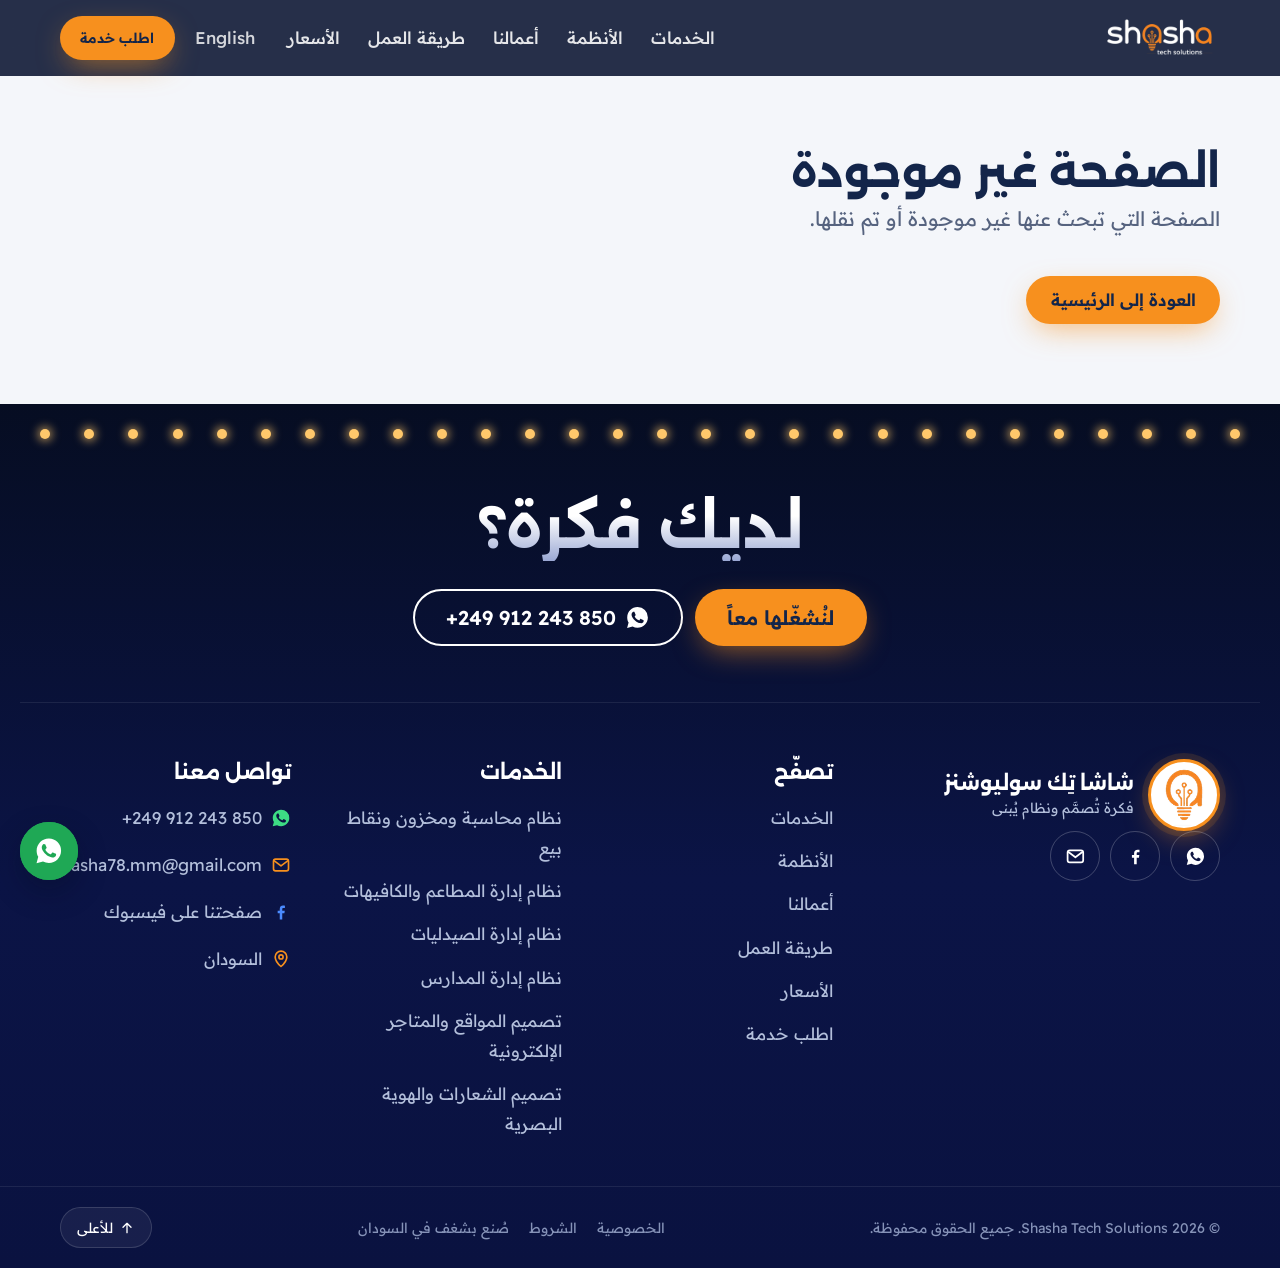
==== commit 8f525c68: "Publish /pricing page and link it from nav and system pages - New /pricing: Essential $290/yr, Profe" ====
--- a/index.html
+++ b/index.html
@@ -14,14 +14,14 @@
     <!-- Self-hosted fonts (src/client/fonts.css): preload the Arabic faces used above the fold. -->
     <link rel="preload" as="font" type="font/woff2" href="/fonts/alexandria-arabic.woff2" crossorigin />
     <link rel="preload" as="font" type="font/woff2" href="/fonts/readex-pro-arabic.woff2" crossorigin />
-    <script type="module" crossorigin src="/assets/index-B-AIxWi9.js"></script>
-    <link rel="stylesheet" crossorigin href="/assets/index-o1_nkyye.css">
+    <script type="module" crossorigin src="/assets/index-B9f3K-LR.js"></script>
+    <link rel="stylesheet" crossorigin href="/assets/index-DQ70twuq.css">
   <title data-rh="true">شاشا تِك سوليوشنز | تصميم مواقع وتطبيقات وأنظمة محاسبة في السودان</title>
 <meta data-rh="true" name="description" content="شاشا تِك سوليوشنز في السودان: تصميم مواقع وتطبيقات موبايل، أنظمة محاسبة ومخزون ونقاط بيع، أنظمة مطاعم وصيدليات ومدارس، وتصميم شعارات وهويات بصرية. اطلب خدمتك عبر واتساب."/><meta data-rh="true" name="robots" content="index, follow, max-image-preview:large"/><meta data-rh="true" property="og:type" content="website"/><meta data-rh="true" property="og:site_name" content="Shasha Tech Solutions"/><meta data-rh="true" property="og:title" content="شاشا تِك سوليوشنز | تصميم مواقع وتطبيقات وأنظمة محاسبة في السودان"/><meta data-rh="true" property="og:description" content="شاشا تِك سوليوشنز في السودان: تصميم مواقع وتطبيقات موبايل، أنظمة محاسبة ومخزون ونقاط بيع، أنظمة مطاعم وصيدليات ومدارس، وتصميم شعارات وهويات بصرية. اطلب خدمتك عبر واتساب."/><meta data-rh="true" property="og:image" content="https://shashatechsolutions.com/images/og-image.jpg"/><meta data-rh="true" property="og:image:width" content="1200"/><meta data-rh="true" property="og:image:height" content="630"/><meta data-rh="true" property="og:url" content="https://shashatechsolutions.com/"/><meta data-rh="true" property="og:locale" content="ar_AR"/><meta data-rh="true" name="twitter:card" content="summary_large_image"/><meta data-rh="true" name="twitter:title" content="شاشا تِك سوليوشنز | تصميم مواقع وتطبيقات وأنظمة محاسبة في السودان"/><meta data-rh="true" name="twitter:description" content="شاشا تِك سوليوشنز في السودان: تصميم مواقع وتطبيقات موبايل، أنظمة محاسبة ومخزون ونقاط بيع، أنظمة مطاعم وصيدليات ومدارس، وتصميم شعارات وهويات بصرية. اطلب خدمتك عبر واتساب."/><meta data-rh="true" name="twitter:image" content="https://shashatechsolutions.com/images/og-image.jpg"/>
 <link data-rh="true" rel="canonical" href="https://shashatechsolutions.com/"/>
 <script data-rh="true" type="application/ld+json">{"@context":"https://schema.org","@type":"ProfessionalService","@id":"https://shashatechsolutions.com/#organization","name":"Shasha Tech Solutions","alternateName":["شاشا تِك سوليوشنز","شاشا تك سوليوشنز","Shasha Tech"],"slogan":"فكرة تُصمَّم ونظام يُبنى","description":"شركة تقنية في السودان: تصميم مواقع وتطبيقات موبايل، أنظمة محاسبة ومخزون ونقاط بيع، أنظمة مطاعم وصيدليات ومدارس، وتصميم هويات بصرية.","url":"https://shashatechsolutions.com/","logo":"https://shashatechsolutions.com/images/shasha-logo.png","image":"https://shashatechsolutions.com/images/og-image.jpg","email":"m.shasha78.mm@gmail.com","telephone":"+249912243850","address":{"@type":"PostalAddress","addressCountry":"SD"},"areaServed":[{"@type":"Country","name":"Sudan"},"Middle East"],"knowsLanguage":["ar","en"],"sameAs":["https://www.facebook.com/share/1E7AnvnfJZ/"],"contactPoint":{"@type":"ContactPoint","contactType":"sales","telephone":"+249912243850","email":"m.shasha78.mm@gmail.com","availableLanguage":["Arabic","English"]},"hasOfferCatalog":{"@type":"OfferCatalog","name":"خدمات شاشا تِك سوليوشنز","itemListElement":[{"@type":"OfferCatalog","name":"الهوية البصرية والدعاية","itemListElement":[{"@type":"Offer","itemOffered":{"@type":"Service","name":"تصميم شعار","alternateName":"Logo design"}},{"@type":"Offer","itemOffered":{"@type":"Service","name":"هوية بصرية كاملة","alternateName":"Complete brand identity"}},{"@type":"Offer","itemOffered":{"@type":"Service","name":"تطوير هوية قائمة","alternateName":"Rebrand an existing identity"}},{"@type":"Offer","itemOffered":{"@type":"Service","name":"تصميم مطبوعات ودعاية","alternateName":"Print & advertising design"}},{"@type":"Offer","itemOffered":{"@type":"Service","name":"إدارة حسابات التواصل (شهرياً)","alternateName":"Social media management (monthly)"}},{"@type":"Offer","itemOffered":{"@type":"Service","name":"مونتاج وموشن جرافيك","alternateName":"Video editing & motion graphics"}},{"@type":"Offer","itemOffered":{"@type":"Service","name":"لوحات ولافتات دعائية","alternateName":"Signage & outdoor boards"}}]},{"@type":"OfferCatalog","name":"أنظمة الإدارة والمحاسبة","itemListElement":[{"@type":"Offer","itemOffered":{"@type":"Service","name":"نظام محاسبة متكامل","alternateName":"Full accounting system"}},{"@type":"Offer","itemOffered":{"@type":"Service","name":"مخزون ومبيعات ونقاط بيع","alternateName":"Inventory, sales & POS"}},{"@type":"Offer","itemOffered":{"@type":"Service","name":"نظام مطاعم وكافيهات","alternateName":"Restaurant & café system"}},{"@type":"Offer","itemOffered":{"@type":"Service","name":"نظام إدارة مدارس","alternateName":"School management system"}},{"@type":"Offer","itemOffered":{"@type":"Service","name":"نظام إدارة صيدليات","alternateName":"Pharmacy management system"}},{"@type":"Offer","itemOffered":{"@type":"Service","name":"نظام عيادات ومعامل ومستشفيات","alternateName":"Clinic, lab & hospital system"}},{"@type":"Offer","itemOffered":{"@type":"Service","name":"موارد بشرية ورواتب","alternateName":"HR & payroll"}}]},{"@type":"OfferCatalog","name":"المواقع والتطبيقات","itemListElement":[{"@type":"Offer","itemOffered":{"@type":"Service","name":"صفحة هبوط / موقع تعريفي","alternateName":"Landing page / company site"}},{"@type":"Offer","itemOffered":{"@type":"Service","name":"موقع إلكتروني متكامل","alternateName":"Full website"}},{"@type":"Offer","itemOffered":{"@type":"Service","name":"متجر إلكتروني","alternateName":"Online store"}},{"@type":"Offer","itemOffered":{"@type":"Service","name":"تطبيق موبايل (أندرويد + آيفون)","alternateName":"Mobile app (Android + iOS)"}},{"@type":"Offer","itemOffered":{"@type":"Service","name":"لوحة تحكم وربط API","alternateName":"Dashboard & API integration"}},{"@type":"Offer","itemOffered":{"@type":"Service","name":"استضافة ودومين (سنوي)","alternateName":"Hosting & domain (yearly)"}},{"@type":"Offer","itemOffered":{"@type":"Service","name":"صيانة ودعم فني (سنوي)","alternateName":"Maintenance & support (yearly)"}}]}]}}</script><script data-rh="true" type="application/ld+json">{"@context":"https://schema.org","@type":"WebSite","@id":"https://shashatechsolutions.com/#website","name":"شاشا تِك سوليوشنز","alternateName":"Shasha Tech Solutions","url":"https://shashatechsolutions.com/","inLanguage":"ar","publisher":{"@id":"https://shashatechsolutions.com/#organization"}}</script>
   </head>
   <body>
-    <div id="root"><div class="site" dir="rtl" lang="ar"><div class="intro" aria-hidden="true"><div class="intro__stage"><span class="intro__glow"></span><svg class="intro__bulb" viewBox="0 0 200 290"><path class="intro__glass-fill" d="M62 196 C62 168 22 146 22 96 A78 78 0 1 1 178 96 C178 146 138 168 138 196 Z"></path><path class="intro__draw intro__draw--glass" pathLength="1" d="M100 196 H62 C62 168 22 146 22 96 A78 78 0 1 1 178 96 C178 146 138 168 138 196 Z"></path><g class="intro__fil"><path class="intro__draw intro__draw--fil" pathLength="1" d="M100 196 V122"></path><path class="intro__draw intro__draw--fil" pathLength="1" d="M88 196 V164 L68 144 V128"></path><path class="intro__draw intro__draw--fil" pathLength="1" d="M112 196 V164 L132 144 V128"></path><circle cx="100" cy="114" r="8"></circle><circle cx="68" cy="120" r="8"></circle><circle cx="132" cy="120" r="8"></circle></g><g class="intro__base"><rect x="58" y="204" width="84" height="13" rx="6.5"></rect><rect x="62" y="223" width="76" height="13" rx="6.5"></rect><rect x="68" y="242" width="64" height="13" rx="6.5"></rect><path d="M80 261 h40 a20 20 0 0 1 -40 0 Z"></path></g></svg><span class="intro__spark-start"></span><span class="intro__spark" style="--a:0deg"></span><span class="intro__spark" style="--a:36deg"></span><span class="intro__spark" style="--a:72deg"></span><span class="intro__spark" style="--a:108deg"></span><span class="intro__spark" style="--a:144deg"></span><span class="intro__spark" style="--a:180deg"></span><span class="intro__spark" style="--a:216deg"></span><span class="intro__spark" style="--a:252deg"></span><span class="intro__spark" style="--a:288deg"></span><span class="intro__spark" style="--a:324deg"></span></div><p class="intro__word"><span class="intro__w1">فكرة…</span><span class="intro__w2">تُضاء!</span></p><button type="button" class="intro__skip" tabindex="-1">تخطَّ</button></div><div class="readbar" aria-hidden="true"></div><a href="#main" class="skip">تخطَّ إلى المحتوى</a><header class="hdr"><div class="wrap hdr__in"><a class="hdr__logo" aria-label="Shasha Tech Solutions" href="/" data-discover="true"><img src="/images/shasha-logo-light.webp" alt="Shasha Tech Solutions" width="134" height="49"/></a><nav class="hdr__nav" aria-label="القائمة"><a href="/#services">الخدمات</a><a href="/#systems">الأنظمة</a><a href="/#work">أعمالنا</a><a href="/#process">طريقة العمل</a></nav><div class="hdr__tools"><button type="button" class="hdr__lang" lang="en">English</button><a href="/#request" class="btn btn--signal hdr__cta">اطلب خدمة</a><button type="button" class="hdr__menu" aria-label="القائمة" aria-expanded="false"><svg viewBox="0 0 24 24" fill="none" stroke="currentColor" stroke-width="2" stroke-linecap="round" stroke-linejoin="round" aria-hidden="true" focusable="false"><path d="M4 7h16M4 12h16M4 17h10"></path></svg></button></div></div></header><main id="main" tabindex="-1" style="flex:1;display:flex;flex-direction:column"><section class="hero" data-built="false" aria-labelledby="hero-title"><div class="hero__pin"><div class="hero__sky" aria-hidden="true"></div><div class="wrap hero__grid"><div class="hero__copy"><p class="live"><span class="live__dot" aria-hidden="true"></span>9 أنظمة تعمل الآن لدى عملائنا</p><h1 id="hero-title" class="hero__title"><span class="hero__l1">فكرة تُصمَّم</span> <span class="hero__l2">ونظام يُبنى</span></h1><p class="hero__lead">هويات بصرية، أنظمة إدارة ومحاسبة، مواقع وتطبيقات موبايل — نبنيها في السودان، وتعمل كل يوم لدى مطاعم ومدارس وصيدليات وشركات.</p><div class="hero__ctas"><a href="#request" class="btn btn--signal btn--lg">اطلب خدمتك الآن</a><a href="#work" class="btn btn--line btn--lg">شاهد أعمالنا</a></div></div><div class="stage" style="--acc:#f7901e"><div class="stage__scene" aria-hidden="true"><div class="ring"><i></i></div><div class="asm"><div class="pc pc--frame"></div><div class="pc pc--top"><span class="pc__logo"></span><b>الحسابات العامة</b><span class="pc__dots"><i></i><i></i><i></i></span></div><div class="pc pc--side"><i></i><i></i><i></i><i></i><i></i></div><div class="pc pc--stat pc--stat1"><span>مبيعات اليوم</span><b>1,175</b></div><div class="pc pc--stat pc--stat2"><span>فواتير</span><b>16</b></div><div class="pc pc--stat pc--stat3"><span>مخزون منخفض</span><b>4</b></div><div class="pc pc--chart"><i style="height:38%;--i:0"></i><i style="height:55%;--i:1"></i><i style="height:46%;--i:2"></i><i style="height:72%;--i:3"></i><i style="height:60%;--i:4"></i><i style="height:88%;--i:5"></i><i style="height:70%;--i:6"></i></div><div class="pc pc--table"><i></i><i></i><i></i><i></i></div></div><div class="stage__bulb"><svg class="bulb" viewBox="0 0 200 290" aria-hidden="true" focusable="false"><defs><radialGradient id="glass" cx="50%" cy="38%" r="60%"><stop offset="0" stop-color="#fff6dc"></stop><stop offset=".45" stop-color="#ffc86b"></stop><stop offset="1" stop-color="#f7901e"></stop></radialGradient><linearGradient id="base" x1="0" x2="1"><stop offset="0" stop-color="#c86a0e"></stop><stop offset=".5" stop-color="#ffb040"></stop><stop offset="1" stop-color="#c86a0e"></stop></linearGradient></defs><path class="bulb__glass" d="M62 196 C62 168 22 146 22 96 A78 78 0 1 1 178 96 C178 146 138 168 138 196 Z"></path><path class="bulb__shine" d="M52 84 A50 50 0 0 1 92 40"></path><g class="bulb__fil"><path d="M100 196 V122"></path><path d="M88 196 V164 L68 144 V128"></path><path d="M112 196 V164 L132 144 V128"></path><circle cx="100" cy="114" r="8"></circle><circle cx="68" cy="120" r="8"></circle><circle cx="132" cy="120" r="8"></circle></g><g class="bulb__base"><rect x="58" y="204" width="84" height="13" rx="6.5"></rect><rect x="62" y="223" width="76" height="13" rx="6.5"></rect><rect x="68" y="242" width="64" height="13" rx="6.5"></rect><path d="M80 261 h40 a20 20 0 0 1 -40 0 Z"></path></g></svg></div></div><ul class="specs" aria-label="من مزايا النظام"><li style="--i:0">فواتير المبيعات والمشتريات</li><li style="--i:1">المخزون لحظة بلحظة</li><li style="--i:2">نقاط البيع (الكاشير)</li></ul><div class="models"><p id="models-label">ابنِ نظامك</p><div role="group" aria-labelledby="models-label"><button type="button" class="model" aria-pressed="true" style="--c:#f7901e"><i aria-hidden="true"></i>محاسبة</button><button type="button" class="model" aria-pressed="false" style="--c:#35c58a"><i aria-hidden="true"></i>مطاعم</button><button type="button" class="model" aria-pressed="false" style="--c:#2fb7c9"><i aria-hidden="true"></i>صيدليات</button><button type="button" class="model" aria-pressed="false" style="--c:#7c8cff"><i aria-hidden="true"></i>مدارس</button></div><a class="models__more" href="/services/accounting-pos-system" data-discover="true">تفاصيل نظام محاسبة ومخزون ونقاط بيع</a></div></div></div></div></section><section class="marquee" aria-label="مشاريع سلّمناها"><ul class="sr-only"><li>مركز الرومي الطبي</li><li>مدارس أبوذر الكودة</li><li>روضة فيرجينيا الإنجليزية</li><li>مطبعة محمد علي</li><li>دكتورة ميار</li><li>Zoota للهدايا</li><li>غازي</li><li>MOA للترحيلات</li><li>HWS Crepe</li><li>دوائي</li><li>خلاصة</li></ul><div class="marquee__track" aria-hidden="true"><div class="marquee__group"><span class="marquee__item">مركز الرومي الطبي</span><span class="marquee__item">مدارس أبوذر الكودة</span><span class="marquee__item">روضة فيرجينيا الإنجليزية</span><span class="marquee__item">مطبعة محمد علي</span><span class="marquee__item">دكتورة ميار</span><span class="marquee__item">Zoota للهدايا</span><span class="marquee__item">غازي</span><span class="marquee__item">MOA للترحيلات</span><span class="marquee__item">HWS Crepe</span><span class="marquee__item">دوائي</span><span class="marquee__item">خلاصة</span></div><div class="marquee__group"><span class="marquee__item">مركز الرومي الطبي</span><span class="marquee__item">مدارس أبوذر الكودة</span><span class="marquee__item">روضة فيرجينيا الإنجليزية</span><span class="marquee__item">مطبعة محمد علي</span><span class="marquee__item">دكتورة ميار</span><span class="marquee__item">Zoota للهدايا</span><span class="marquee__item">غازي</span><span class="marquee__item">MOA للترحيلات</span><span class="marquee__item">HWS Crepe</span><span class="marquee__item">دوائي</span><span class="marquee__item">خلاصة</span></div></div></section><section id="services" class="sec svc" aria-labelledby="services-title"><div class="wrap"><div class="head"><h2 id="services-title" class="head__title">ثلاث خدمات، فريق واحد</h2><p class="head__lead">اختر ما تحتاجه — يُضاف مباشرة لطلبك أسفل الصفحة.</p></div><div class="panels"><article class="panel panel--brand" data-active="false"><div class="pv pv--brand" aria-hidden="true"><span class="pv__logo" style="--r:-8deg"><img src="/images/work/logo-printing.webp" alt="" width="120" height="120"/></span><span class="pv__logo" style="--r:6deg"><img src="/images/work/logo-alroomy.webp" alt="" width="120" height="120"/></span><span class="pv__logo" style="--r:-3deg"><img src="/images/work/logo-koda.webp" alt="" width="120" height="120"/></span></div><div class="panel__body"><h3 class="panel__title">الهوية البصرية والدعاية</h3><p class="panel__text">أول ما يراه عميلك. شعار وهوية كاملة، مطبوعات، لافتات، ومحتوى لحساباتك.</p><ul class="chips"><li><button type="button" class="chip" aria-pressed="false" title="أضِف للطلب"><svg viewBox="0 0 24 24" fill="none" stroke="currentColor" stroke-width="2" stroke-linecap="round" stroke-linejoin="round" aria-hidden="true" focusable="false"><path d="M12 5v14M5 12h14"></path></svg>تصميم شعار</button></li><li><button type="button" class="chip" aria-pressed="false" title="أضِف للطلب"><svg viewBox="0 0 24 24" fill="none" stroke="currentColor" stroke-width="2" stroke-linecap="round" stroke-linejoin="round" aria-hidden="true" focusable="false"><path d="M12 5v14M5 12h14"></path></svg>هوية بصرية كاملة</button></li><li><button type="button" class="chip" aria-pressed="false" title="أضِف للطلب"><svg viewBox="0 0 24 24" fill="none" stroke="currentColor" stroke-width="2" stroke-linecap="round" stroke-linejoin="round" aria-hidden="true" focusable="false"><path d="M12 5v14M5 12h14"></path></svg>تطوير هوية قائمة</button></li><li><button type="button" class="chip" aria-pressed="false" title="أضِف للطلب"><svg viewBox="0 0 24 24" fill="none" stroke="currentColor" stroke-width="2" stroke-linecap="round" stroke-linejoin="round" aria-hidden="true" focusable="false"><path d="M12 5v14M5 12h14"></path></svg>تصميم مطبوعات ودعاية</button></li><li><button type="button" class="chip" aria-pressed="false" title="أضِف للطلب"><svg viewBox="0 0 24 24" fill="none" stroke="currentColor" stroke-width="2" stroke-linecap="round" stroke-linejoin="round" aria-hidden="true" focusable="false"><path d="M12 5v14M5 12h14"></path></svg>إدارة حسابات التواصل (شهرياً)</button></li><li><button type="button" class="chip" aria-pressed="false" title="أضِف للطلب"><svg viewBox="0 0 24 24" fill="none" stroke="currentColor" stroke-width="2" stroke-linecap="round" stroke-linejoin="round" aria-hidden="true" focusable="false"><path d="M12 5v14M5 12h14"></path></svg>مونتاج وموشن جرافيك</button></li><li><button type="button" class="chip" aria-pressed="false" title="أضِف للطلب"><svg viewBox="0 0 24 24" fill="none" stroke="currentColor" stroke-width="2" stroke-linecap="round" stroke-linejoin="round" aria-hidden="true" focusable="false"><path d="M12 5v14M5 12h14"></path></svg>لوحات ولافتات دعائية</button></li></ul><ul class="panel__more"><li><a href="/services/logo-brand-identity" data-discover="true">تصميم الشعارات والهوية البصرية</a></li></ul></div></article><article class="panel panel--systems" data-active="true"><div class="pv pv--systems" aria-hidden="true"><div class="browser"><div class="browser__bar"><i></i><i></i><i></i></div><img src="/images/work/dash-pharmacy.webp" srcSet="/images/work/dash-pharmacy-sm.webp 600w, /images/work/dash-pharmacy.webp 1200w" sizes="(max-width: 960px) 92vw, 470px" width="1200" height="750" alt="" decoding="async" loading="lazy"/></div></div><div class="panel__body"><h3 class="panel__title">أنظمة الإدارة والمحاسبة</h3><p class="panel__text">اترك الورق. نظام يدير مبيعاتك ومخزونك وحساباتك وموظفيك، مبني على طريقة عملك.</p><ul class="chips"><li><button type="button" class="chip" aria-pressed="false" title="أضِف للطلب"><svg viewBox="0 0 24 24" fill="none" stroke="currentColor" stroke-width="2" stroke-linecap="round" stroke-linejoin="round" aria-hidden="true" focusable="false"><path d="M12 5v14M5 12h14"></path></svg>نظام محاسبة متكامل</button></li><li><button type="button" class="chip" aria-pressed="false" title="أضِف للطلب"><svg viewBox="0 0 24 24" fill="none" stroke="currentColor" stroke-width="2" stroke-linecap="round" stroke-linejoin="round" aria-hidden="true" focusable="false"><path d="M12 5v14M5 12h14"></path></svg>مخزون ومبيعات ونقاط بيع</button></li><li><button type="button" class="chip" aria-pressed="false" title="أضِف للطلب"><svg viewBox="0 0 24 24" fill="none" stroke="currentColor" stroke-width="2" stroke-linecap="round" stroke-linejoin="round" aria-hidden="true" focusable="false"><path d="M12 5v14M5 12h14"></path></svg>نظام مطاعم وكافيهات</button></li><li><button type="button" class="chip" aria-pressed="false" title="أضِف للطلب"><svg viewBox="0 0 24 24" fill="none" stroke="currentColor" stroke-width="2" stroke-linecap="round" stroke-linejoin="round" aria-hidden="true" focusable="false"><path d="M12 5v14M5 12h14"></path></svg>نظام إدارة مدارس</button></li><li><button type="button" class="chip" aria-pressed="false" title="أضِف للطلب"><svg viewBox="0 0 24 24" fill="none" stroke="currentColor" stroke-width="2" stroke-linecap="round" stroke-linejoin="round" aria-hidden="true" focusable="false"><path d="M12 5v14M5 12h14"></path></svg>نظام إدارة صيدليات</button></li><li><button type="button" class="chip" aria-pressed="false" title="أضِف للطلب"><svg viewBox="0 0 24 24" fill="none" stroke="currentColor" stroke-width="2" stroke-linecap="round" stroke-linejoin="round" aria-hidden="true" focusable="false"><path d="M12 5v14M5 12h14"></path></svg>نظام عيادات ومعامل ومستشفيات</button></li><li><button type="button" class="chip" aria-pressed="false" title="أضِف للطلب"><svg viewBox="0 0 24 24" fill="none" stroke="currentColor" stroke-width="2" stroke-linecap="round" stroke-linejoin="round" aria-hidden="true" focusable="false"><path d="M12 5v14M5 12h14"></path></svg>موارد بشرية ورواتب</button></li></ul><ul class="panel__more"><li><a href="/services/accounting-pos-system" data-discover="true">نظام محاسبة ومخزون ونقاط بيع</a></li><li><a href="/services/restaurant-management-system" data-discover="true">نظام إدارة المطاعم والكافيهات</a></li><li><a href="/services/pharmacy-management-system" data-discover="true">نظام إدارة الصيدليات</a></li><li><a href="/services/school-management-system" data-discover="true">نظام إدارة المدارس</a></li></ul></div></article><article class="panel panel--web" data-active="false"><div class="pv pv--web" aria-hidden="true"><div class="phone"><img src="/images/work/m-koda.webp" srcSet="/images/work/m-koda-sm.webp 240w, /images/work/m-koda.webp 390w" sizes="150px" width="390" height="844" alt="" decoding="async" loading="lazy"/></div><div class="phone"><img src="/images/work/m-mayar.webp" srcSet="/images/work/m-mayar-sm.webp 240w, /images/work/m-mayar.webp 390w" sizes="150px" width="390" height="844" alt="" decoding="async" loading="lazy"/></div></div><div class="panel__body"><h3 class="panel__title">المواقع والتطبيقات</h3><p class="panel__text">مكانك على الإنترنت: موقع تعريفي، متجر، تطبيق أندرويد وآيفون، ولوحات تحكم مربوطة بأنظمتك.</p><ul class="chips"><li><button type="button" class="chip" aria-pressed="false" title="أضِف للطلب"><svg viewBox="0 0 24 24" fill="none" stroke="currentColor" stroke-width="2" stroke-linecap="round" stroke-linejoin="round" aria-hidden="true" focusable="false"><path d="M12 5v14M5 12h14"></path></svg>صفحة هبوط / موقع تعريفي</button></li><li><button type="button" class="chip" aria-pressed="false" title="أضِف للطلب"><svg viewBox="0 0 24 24" fill="none" stroke="currentColor" stroke-width="2" stroke-linecap="round" stroke-linejoin="round" aria-hidden="true" focusable="false"><path d="M12 5v14M5 12h14"></path></svg>موقع إلكتروني متكامل</button></li><li><button type="button" class="chip" aria-pressed="false" title="أضِف للطلب"><svg viewBox="0 0 24 24" fill="none" stroke="currentColor" stroke-width="2" stroke-linecap="round" stroke-linejoin="round" aria-hidden="true" focusable="false"><path d="M12 5v14M5 12h14"></path></svg>متجر إلكتروني</button></li><li><button type="button" class="chip" aria-pressed="false" title="أضِف للطلب"><svg viewBox="0 0 24 24" fill="none" stroke="currentColor" stroke-width="2" stroke-linecap="round" stroke-linejoin="round" aria-hidden="true" focusable="false"><path d="M12 5v14M5 12h14"></path></svg>تطبيق موبايل (أندرويد + آيفون)</button></li><li><button type="button" class="chip" aria-pressed="false" title="أضِف للطلب"><svg viewBox="0 0 24 24" fill="none" stroke="currentColor" stroke-width="2" stroke-linecap="round" stroke-linejoin="round" aria-hidden="true" focusable="false"><path d="M12 5v14M5 12h14"></path></svg>لوحة تحكم وربط API</button></li><li><button type="button" class="chip" aria-pressed="false" title="أضِف للطلب"><svg viewBox="0 0 24 24" fill="none" stroke="currentColor" stroke-width="2" stroke-linecap="round" stroke-linejoin="round" aria-hidden="true" focusable="false"><path d="M12 5v14M5 12h14"></path></svg>استضافة ودومين (سنوي)</button></li><li><button type="button" class="chip" aria-pressed="false" title="أضِف للطلب"><svg viewBox="0 0 24 24" fill="none" stroke="currentColor" stroke-width="2" stroke-linecap="round" stroke-linejoin="round" aria-hidden="true" focusable="false"><path d="M12 5v14M5 12h14"></path></svg>صيانة ودعم فني (سنوي)</button></li></ul><ul class="panel__more"><li><a href="/services/website-design" data-discover="true">تصميم المواقع والمتاجر الإلكترونية</a></li></ul></div></article></div></div></section><section id="systems" class="sec wall" aria-labelledby="systems-title"><div class="bulbs" aria-hidden="true"><span style="--i:0"></span><span style="--i:1"></span><span style="--i:2"></span><span style="--i:3"></span><span style="--i:4"></span><span style="--i:5"></span><span style="--i:6"></span><span style="--i:7"></span><span style="--i:8"></span><span style="--i:9"></span><span style="--i:10"></span><span style="--i:11"></span><span style="--i:12"></span><span style="--i:13"></span><span style="--i:14"></span><span style="--i:15"></span><span style="--i:16"></span><span style="--i:17"></span><span style="--i:18"></span><span style="--i:19"></span><span style="--i:20"></span><span style="--i:21"></span><span style="--i:22"></span><span style="--i:23"></span><span style="--i:24"></span><span style="--i:25"></span><span style="--i:26"></span><span style="--i:27"></span></div><div class="wrap"><div class="head head--light"><h2 id="systems-title" class="head__title">أنظمة تعمل الآن</h2><p class="head__lead">تسعة أنظمة من صنعنا تدير يوميات مطاعم ومدارس وصيدليات ومعامل ومحطات وقود. اختر واحداً، ونبني لك مثله على مقاس عملك.</p></div><ul class="tiles"><li class="tile" style="--t:-2.2deg"><figure class="tile__screen"><img src="/images/work/sys-resto.webp" srcSet="/images/work/sys-resto-sm.webp 480w, /images/work/sys-resto.webp 960w" sizes="(max-width: 620px) 92vw, (max-width: 1000px) 46vw, 380px" width="960" height="571" alt="شاشة Shasha ERP Restaurant" decoding="async" loading="lazy"/></figure><div class="tile__plate"><h3 class="tile__name" lang="en">Shasha ERP Restaurant</h3><p class="tile__sector">مطاعم وكافيهات</p><button type="button" class="tile__btn">أريد نظاماً مثله</button></div></li><li class="tile" style="--t:1.6deg"><figure class="tile__screen"><img src="/images/work/sys-school.webp" srcSet="/images/work/sys-school-sm.webp 480w, /images/work/sys-school.webp 960w" sizes="(max-width: 620px) 92vw, (max-width: 1000px) 46vw, 380px" width="960" height="571" alt="شاشة ShaSha EduSys" decoding="async" loading="lazy"/></figure><div class="tile__plate"><h3 class="tile__name" lang="en">ShaSha EduSys</h3><p class="tile__sector">مدارس</p><button type="button" class="tile__btn">أريد نظاماً مثله</button></div></li><li class="tile" style="--t:-1.2deg"><figure class="tile__screen"><img src="/images/work/sys-pharmaco.webp" srcSet="/images/work/sys-pharmaco-sm.webp 480w, /images/work/sys-pharmaco.webp 960w" sizes="(max-width: 620px) 92vw, (max-width: 1000px) 46vw, 380px" width="960" height="571" alt="شاشة فارماكو" decoding="async" loading="lazy"/></figure><div class="tile__plate"><h3 class="tile__name" lang="ar">فارماكو</h3><p class="tile__sector">صيدليات</p><button type="button" class="tile__btn">أريد نظاماً مثله</button></div></li><li class="tile" style="--t:2deg"><figure class="tile__screen"><img src="/images/work/dash-accounts-income.webp" srcSet="/images/work/dash-accounts-income-sm.webp 480w, /images/work/dash-accounts-income.webp 960w" sizes="(max-width: 620px) 92vw, (max-width: 1000px) 46vw, 380px" width="960" height="571" alt="شاشة شاشا للحسابات العامة" decoding="async" loading="lazy"/></figure><div class="tile__plate"><h3 class="tile__name" lang="ar">شاشا للحسابات العامة</h3><p class="tile__sector">محاسبة الشركات</p><button type="button" class="tile__btn">أريد نظاماً مثله</button></div></li><li class="tile" style="--t:-1.8deg"><figure class="tile__screen"><img src="/images/work/sys-lab.webp" srcSet="/images/work/sys-lab-sm.webp 480w, /images/work/sys-lab.webp 960w" sizes="(max-width: 620px) 92vw, (max-width: 1000px) 46vw, 380px" width="960" height="571" alt="شاشة Shasha Lab Pro" decoding="async" loading="lazy"/></figure><div class="tile__plate"><h3 class="tile__name" lang="en">Shasha Lab Pro</h3><p class="tile__sector">معامل طبية</p><button type="button" class="tile__btn">أريد نظاماً مثله</button></div></li><li class="tile" style="--t:1.2deg"><figure class="tile__screen"><img src="/images/work/dash-pharmacy.webp" srcSet="/images/work/dash-pharmacy-sm.webp 480w, /images/work/dash-pharmacy.webp 960w" sizes="(max-width: 620px) 92vw, (max-width: 1000px) 46vw, 380px" width="960" height="571" alt="شاشة صيدليتي" decoding="async" loading="lazy"/></figure><div class="tile__plate"><h3 class="tile__name" lang="ar">صيدليتي</h3><p class="tile__sector">صيدلية أونلاين</p><button type="button" class="tile__btn">أريد نظاماً مثله</button></div></li><li class="tile" style="--t:-2.4deg"><figure class="tile__screen"><img src="/images/work/sys-cleaning.webp" srcSet="/images/work/sys-cleaning-sm.webp 480w, /images/work/sys-cleaning.webp 960w" sizes="(max-width: 620px) 92vw, (max-width: 1000px) 46vw, 380px" width="960" height="571" alt="شاشة Shasha Cleaning" decoding="async" loading="lazy"/></figure><div class="tile__plate"><h3 class="tile__name" lang="en">Shasha Cleaning</h3><p class="tile__sector">شركات النظافة</p><button type="button" class="tile__btn">أريد نظاماً مثله</button></div></li><li class="tile" style="--t:1.8deg"><figure class="tile__screen"><img src="/images/work/sys-fuel-sys.webp" srcSet="/images/work/sys-fuel-sys-sm.webp 480w, /images/work/sys-fuel-sys.webp 960w" sizes="(max-width: 620px) 92vw, (max-width: 1000px) 46vw, 380px" width="960" height="571" alt="شاشة نظام شاشا للوقود" decoding="async" loading="lazy"/></figure><div class="tile__plate"><h3 class="tile__name" lang="ar">نظام شاشا للوقود</h3><p class="tile__sector">محطات الوقود</p><button type="button" class="tile__btn">أريد نظاماً مثله</button></div></li><li class="tile" style="--t:-1deg"><figure class="tile__screen"><img src="/images/work/sys-dukkan.webp" srcSet="/images/work/sys-dukkan-sm.webp 480w, /images/work/sys-dukkan.webp 960w" sizes="(max-width: 620px) 92vw, (max-width: 1000px) 46vw, 380px" width="960" height="571" alt="شاشة الدكان" decoding="async" loading="lazy"/></figure><div class="tile__plate"><h3 class="tile__name" lang="ar">الدكان</h3><p class="tile__sector">مبيعات وديون المحلات</p><button type="button" class="tile__btn">أريد نظاماً مثله</button></div></li><li class="tile tile--yours"><div class="tile__plate"><h3 class="tile__name">نظامك أنت</h3><p class="tile__sector">نشاطك غير موجود هنا؟ أخبرنا كيف تعمل، ونبني النظام حوله.</p><button type="button" class="btn btn--signal">صِف نظامك</button></div></li></ul></div></section><section id="work" class="sites" aria-labelledby="sites-title"><div class="sites__pin"><div class="wrap"><div class="head"><h2 id="sites-title" class="head__title">مواقع صنعناها</h2><p class="head__lead">كل موقع مصمّم من الصفر لهوية صاحبه — لا قوالب جاهزة.</p></div></div><div class="sites__viewport"><div class="sites__track"><article class="site-card"><div class="site-card__media"><div class="browser"><div class="browser__bar"><i></i><i></i><i></i></div><img src="/images/work/site-alroomy.webp" srcSet="/images/work/site-alroomy-sm.webp 600w, /images/work/site-alroomy.webp 1200w" sizes="(max-width: 900px) 84vw, 720px" width="1200" height="750" alt="مركز الرومي الطبي" decoding="async" loading="lazy"/></div><div class="phone phone--float"><img src="/images/work/m-alroomy.webp" srcSet="/images/work/m-alroomy-sm.webp 240w, /images/work/m-alroomy.webp 390w" sizes="(max-width: 900px) 20vw, 170px" width="390" height="844" alt="" decoding="async" loading="lazy"/></div></div><h3 class="site-card__name">مركز الرومي الطبي</h3><p class="site-card__kind">موقع مركز طبي — أم درمان</p></article><article class="site-card"><div class="site-card__media"><div class="browser"><div class="browser__bar"><i></i><i></i><i></i></div><img src="/images/work/site-koda.webp" srcSet="/images/work/site-koda-sm.webp 600w, /images/work/site-koda.webp 1200w" sizes="(max-width: 900px) 84vw, 720px" width="1200" height="750" alt="مدارس أبوذر الكودة" decoding="async" loading="lazy"/></div><div class="phone phone--float"><img src="/images/work/m-koda.webp" srcSet="/images/work/m-koda-sm.webp 240w, /images/work/m-koda.webp 390w" sizes="(max-width: 900px) 20vw, 170px" width="390" height="844" alt="" decoding="async" loading="lazy"/></div></div><h3 class="site-card__name">مدارس أبوذر الكودة</h3><p class="site-card__kind">موقع مؤسسة تعليمية</p></article><article class="site-card"><div class="site-card__media"><div class="browser"><div class="browser__bar"><i></i><i></i><i></i></div><img src="/images/work/site-rawda.webp" srcSet="/images/work/site-rawda-sm.webp 600w, /images/work/site-rawda.webp 1200w" sizes="(max-width: 900px) 84vw, 720px" width="1200" height="750" alt="روضة فيرجينيا الإنجليزية" decoding="async" loading="lazy"/></div><div class="phone phone--float"><img src="/images/work/m-rawda.webp" srcSet="/images/work/m-rawda-sm.webp 240w, /images/work/m-rawda.webp 390w" sizes="(max-width: 900px) 20vw, 170px" width="390" height="844" alt="" decoding="async" loading="lazy"/></div></div><h3 class="site-card__name">روضة فيرجينيا الإنجليزية</h3><p class="site-card__kind">موقع روضة تفاعلي</p></article><article class="site-card"><div class="site-card__media"><div class="browser"><div class="browser__bar"><i></i><i></i><i></i></div><img src="/images/work/site-gazi.webp" srcSet="/images/work/site-gazi-sm.webp 600w, /images/work/site-gazi.webp 1200w" sizes="(max-width: 900px) 84vw, 720px" width="1200" height="750" alt="غازي" decoding="async" loading="lazy"/></div></div><h3 class="site-card__name">غازي</h3><p class="site-card__kind">منصة طلب غاز وتتبّع التوصيل</p></article><article class="site-card"><div class="site-card__media"><div class="browser"><div class="browser__bar"><i></i><i></i><i></i></div><img src="/images/work/site-zoota.webp" srcSet="/images/work/site-zoota-sm.webp 600w, /images/work/site-zoota.webp 1200w" sizes="(max-width: 900px) 84vw, 720px" width="1200" height="750" alt="Zoota" decoding="async" loading="lazy"/></div><div class="phone phone--float"><img src="/images/work/m-zoota.webp" srcSet="/images/work/m-zoota-sm.webp 240w, /images/work/m-zoota.webp 390w" sizes="(max-width: 900px) 20vw, 170px" width="390" height="844" alt="" decoding="async" loading="lazy"/></div></div><h3 class="site-card__name">Zoota</h3><p class="site-card__kind">متجر تغليف هدايا</p></article></div></div><div class="sites__bar" aria-hidden="true"><span></span></div></div></section><section class="sec apps" aria-labelledby="apps-title"><div class="wrap"><div class="head head--center"><h2 id="apps-title" class="head__title">تطبيقات في جيوب الناس</h2><p class="head__lead">متاجر، طلبات، بحث عن دواء، مذاكرة بالذكاء الاصطناعي — تُثبَّت على الهاتف وتعمل حتى دون إنترنت.</p></div><ul class="fan"><li class="fan__item" style="--o:-2.5;--a:2.5"><div class="phone"><img src="/images/work/m-mayar.webp" srcSet="/images/work/m-mayar-sm.webp 240w, /images/work/m-mayar.webp 390w" sizes="(max-width: 1100px) 62vw, 196px" width="390" height="844" alt="دكتورة ميار" decoding="async" loading="lazy"/></div><p class="fan__name">دكتورة ميار</p><p class="fan__kind">متجر منتجات تجميل</p></li><li class="fan__item" style="--o:-1.5;--a:1.5"><div class="phone"><img src="/images/work/m-pharmacy-store.webp" srcSet="/images/work/m-pharmacy-store-sm.webp 240w, /images/work/m-pharmacy-store.webp 390w" sizes="(max-width: 1100px) 62vw, 196px" width="390" height="844" alt="صيدليتي" decoding="async" loading="lazy"/></div><p class="fan__name">صيدليتي</p><p class="fan__kind">صيدلية أونلاين</p></li><li class="fan__item" style="--o:-0.5;--a:0.5"><div class="phone"><img src="/images/work/m-dawai.webp" srcSet="/images/work/m-dawai-sm.webp 240w, /images/work/m-dawai.webp 390w" sizes="(max-width: 1100px) 62vw, 196px" width="390" height="844" alt="دوائي" decoding="async" loading="lazy"/></div><p class="fan__name">دوائي</p><p class="fan__kind">ابحث عن دوائك في أقرب صيدلية</p></li><li class="fan__item" style="--o:0.5;--a:0.5"><div class="phone"><img src="/images/work/m-printing.webp" srcSet="/images/work/m-printing-sm.webp 240w, /images/work/m-printing.webp 390w" sizes="(max-width: 1100px) 62vw, 196px" width="390" height="844" alt="مطبعة محمد علي" decoding="async" loading="lazy"/></div><p class="fan__name">مطبعة محمد علي</p><p class="fan__kind">طلبات الطباعة</p></li><li class="fan__item" style="--o:1.5;--a:1.5"><div class="phone"><img src="/images/work/m-khulasa.webp" srcSet="/images/work/m-khulasa-sm.webp 240w, /images/work/m-khulasa.webp 390w" sizes="(max-width: 1100px) 62vw, 196px" width="390" height="844" alt="خلاصة" decoding="async" loading="lazy"/></div><p class="fan__name">خلاصة</p><p class="fan__kind">ملخصات المحاضرات بالذكاء الاصطناعي</p></li><li class="fan__item" style="--o:2.5;--a:2.5"><div class="phone"><img src="/images/work/m-fuel.webp" srcSet="/images/work/m-fuel-sm.webp 240w, /images/work/m-fuel.webp 390w" sizes="(max-width: 1100px) 62vw, 196px" width="390" height="844" alt="MOA للترحيلات" decoding="async" loading="lazy"/></div><p class="fan__name">MOA للترحيلات</p><p class="fan__kind">طلب الوقود</p></li></ul></div></section><section class="sec inside" aria-labelledby="inside-title"><div class="wrap"><div class="head"><h2 id="inside-title" class="head__title">من داخل الأنظمة</h2><p class="head__lead">تقارير، فواتير، مخزون، ولوحات تحكم — هذا ما يراه عملاؤنا كل صباح.</p></div><div class="tabs" role="tablist" aria-label="من داخل الأنظمة"><button id="in-tab-income" type="button" role="tab" class="tab" aria-selected="true" aria-controls="in-panel" tabindex="0">قائمة الدخل</button><button id="in-tab-pharmacy" type="button" role="tab" class="tab" aria-selected="false" aria-controls="in-panel" tabindex="-1">لوحة الصيدلية</button><button id="in-tab-sales" type="button" role="tab" class="tab" aria-selected="false" aria-controls="in-panel" tabindex="-1">فاتورة مبيعات</button><button id="in-tab-printing" type="button" role="tab" class="tab" aria-selected="false" aria-controls="in-panel" tabindex="-1">نظام المطبعة</button></div><div class="inside__stage"><div class="laptop" id="in-panel" role="tabpanel" aria-labelledby="in-tab-income"><div class="laptop__screen"><img src="/images/work/dash-accounts-income.webp" srcSet="/images/work/dash-accounts-income-sm.webp 600w, /images/work/dash-accounts-income.webp 1200w" sizes="(max-width: 1000px) 92vw, 900px" width="1200" height="750" alt="شاشا للحسابات العامة — الأرباح والخسائر لحظة بلحظة" decoding="async" aria-hidden="false" class="on" loading="lazy"/><img src="/images/work/dash-pharmacy.webp" srcSet="/images/work/dash-pharmacy-sm.webp 600w, /images/work/dash-pharmacy.webp 1200w" sizes="(max-width: 1000px) 92vw, 900px" width="1200" height="750" alt="" decoding="async" aria-hidden="true" class="" loading="lazy"/><img src="/images/work/dash-accounts-sales.webp" srcSet="/images/work/dash-accounts-sales-sm.webp 600w, /images/work/dash-accounts-sales.webp 1200w" sizes="(max-width: 1000px) 92vw, 900px" width="1200" height="750" alt="" decoding="async" aria-hidden="true" class="" loading="lazy"/><img src="/images/work/dash-printing.webp" srcSet="/images/work/dash-printing-sm.webp 600w, /images/work/dash-printing.webp 1200w" sizes="(max-width: 1000px) 92vw, 900px" width="1200" height="750" alt="" decoding="async" aria-hidden="true" class="" loading="lazy"/></div><div class="laptop__base"></div></div><img src="/images/work/doc-invoice.webp" srcSet="/images/work/doc-invoice-sm.webp 265w, /images/work/doc-invoice.webp 530w" sizes="215px" width="530" height="749" alt="فاتورة صادرة من نظام مطبعة محمد علي" decoding="async" class="inside__paper" loading="lazy"/></div><p class="inside__caption" aria-live="polite">شاشا للحسابات العامة — الأرباح والخسائر لحظة بلحظة</p></div></section><section id="process" class="sec process" aria-labelledby="process-title"><div class="wrap"><div class="head"><h2 id="process-title" class="head__title">من الطلب إلى التسليم</h2></div><ol class="steps"><li class="step" style="--at:0"><span class="step__n" aria-hidden="true">1</span><h3 class="step__title">ترسل طلبك</h3><p class="step__text">في دقيقة من هذه الصفحة أو عبر واتساب، ومعه رقم مرجعي.</p></li><li class="step" style="--at:0.2833333333333333"><span class="step__n" aria-hidden="true">2</span><h3 class="step__title">نتواصل ونرسل العرض</h3><p class="step__text">نفهم نشاطك، ثم يصلك السعر وزمن التنفيذ بوضوح.</p></li><li class="step" style="--at:0.5666666666666667"><span class="step__n" aria-hidden="true">3</span><h3 class="step__title">نصمّم ونبني</h3><p class="step__text">تراجع النماذج أولاً بأول، فلا مفاجآت عند التسليم.</p></li><li class="step" style="--at:0.85"><span class="step__n" aria-hidden="true">4</span><h3 class="step__title">نسلّم وندعم</h3><p class="step__text">تدريب لفريقك، واستضافة وصيانة ودعم فني سنوي.</p></li></ol></div></section><section id="request" class="sec request" aria-labelledby="request-title"><div class="wrap"><div class="head"><h2 id="request-title" class="head__title">اطلب خدمتك</h2><p class="head__lead">املأ التفاصيل وشاهد طلبك يتكوّن. عند الإرسال يفتح واتساب برسالة جاهزة، ويصلك العرض والسعر بعد التواصل مباشرة.</p></div><div class="req"><form class="form" novalidate=""><div class="field field--full"><label for="rq-service">الخدمة المطلوبة</label><select id="rq-service" class="input"><option value="" selected="">اختر الخدمة</option><optgroup label="الهوية البصرية والدعاية"><option value="logo">تصميم شعار</option><option value="identity">هوية بصرية كاملة</option><option value="rebrand">تطوير هوية قائمة</option><option value="print">تصميم مطبوعات ودعاية</option><option value="social">إدارة حسابات التواصل (شهرياً)</option><option value="motion">مونتاج وموشن جرافيك</option><option value="signage">لوحات ولافتات دعائية</option></optgroup><optgroup label="أنظمة الإدارة والمحاسبة"><option value="accounting">نظام محاسبة متكامل</option><option value="inventory">مخزون ومبيعات ونقاط بيع</option><option value="resto">نظام مطاعم وكافيهات</option><option value="school">نظام إدارة مدارس</option><option value="pharmacy">نظام إدارة صيدليات</option><option value="clinic">نظام عيادات ومعامل ومستشفيات</option><option value="hr">موارد بشرية ورواتب</option></optgroup><optgroup label="المواقع والتطبيقات"><option value="landing">صفحة هبوط / موقع تعريفي</option><option value="website">موقع إلكتروني متكامل</option><option value="store">متجر إلكتروني</option><option value="app">تطبيق موبايل (أندرويد + آيفون)</option><option value="dashboard">لوحة تحكم وربط API</option><option value="hosting">استضافة ودومين (سنوي)</option><option value="support">صيانة ودعم فني (سنوي)</option></optgroup><option value="other">خدمة أخرى (اكتب طلبك)</option></select></div><fieldset class="field field--full"><legend>مستوى الباقة</legend><div class="seg" style="margin-top:0.4rem"><label><input type="radio" name="pkg" value="basic"/>أساسية</label><label><input type="radio" name="pkg" checked="" value="pro"/>احترافية</label><label><input type="radio" name="pkg" value="premium"/>متكاملة</label></div></fieldset><div class="field"><label for="rq-kind">نوع النشاط</label><select id="rq-kind" class="input"><option value="company" selected="">شركة</option><option value="sole">مؤسسة فردية</option><option value="shop">محل تجاري</option><option value="resto">مطعم أو كافيه</option><option value="pharmacy">صيدلية</option><option value="clinic">عيادة أو مستشفى</option><option value="school">مدرسة أو مركز تدريب</option><option value="factory">مصنع</option><option value="farm">مزرعة</option><option value="market">سوبر ماركت أو مول</option><option value="bank">بنك أو جهة مالية</option><option value="gov">القطاع الحكومي</option><option value="ngo">منظمة</option><option value="other">نشاط آخر</option></select></div><div class="field"><label for="rq-delivery">زمن التنفيذ</label><select id="rq-delivery" class="input"><option value="24h">24 ساعة</option><option value="48h">48 ساعة</option><option value="3d">3 أيام</option><option value="1w" selected="">أسبوع</option><option value="2w">أسبوعين</option><option value="1m">شهر</option><option value="2m">شهرين</option><option value="3m">3 أشهر</option><option value="agree">حسب الاتفاق</option></select></div><div class="field"><label for="rq-name">اسم العميل / الجهة<!-- --> <span class="req-mark">(<!-- -->مطلوب<!-- -->)</span></label><input id="rq-name" class="input" type="text" autoComplete="organization" aria-required="true" value=""/></div><div class="field"><label for="rq-location">المدينة والعنوان<!-- --> <span class="req-mark">(<!-- -->مطلوب<!-- -->)</span></label><input id="rq-location" class="input" type="text" autoComplete="address-level2" aria-required="true" value=""/></div><div class="field"><label for="rq-phone">رقم الهاتف / واتساب<!-- --> <span class="req-mark">(<!-- -->مطلوب<!-- -->)</span></label><input id="rq-phone" class="input" type="tel" autoComplete="tel" inputMode="tel" dir="ltr" aria-required="true" value=""/></div><div class="field"><label for="rq-email">البريد الإلكتروني (اختياري)</label><input id="rq-email" class="input" type="email" autoComplete="email" dir="ltr" value=""/></div><div class="field field--full"><label for="rq-notes">تفاصيل إضافية (اختياري)</label><textarea id="rq-notes" class="input"></textarea></div><div class="form__send"><button type="submit" class="btn btn--signal"><svg viewBox="0 0 24 24" fill="currentColor" aria-hidden="true" focusable="false"><path d="M12.04 2C6.58 2 2.13 6.45 2.13 11.91c0 1.75.46 3.45 1.32 4.95L2.05 22l5.25-1.38a9.9 9.9 0 0 0 4.74 1.2h.01c5.46 0 9.91-4.45 9.91-9.91A9.85 9.85 0 0 0 12.04 2Zm5.8 14.09c-.24.68-1.41 1.3-1.95 1.35-.5.05-1.13.07-1.82-.11-.42-.13-.96-.31-1.65-.61-2.9-1.25-4.8-4.17-4.94-4.36-.14-.2-1.18-1.57-1.18-3s.75-2.13 1.02-2.42c.26-.29.57-.36.77-.36l.55.01c.18.01.41-.07.64.49.24.57.81 1.98.88 2.12.07.15.12.32.02.51-.1.2-.14.32-.29.49-.14.17-.3.38-.43.51-.14.14-.29.3-.13.59.17.29.74 1.22 1.59 1.98 1.09.97 2.01 1.27 2.3 1.42.29.14.46.12.62-.07.17-.2.72-.84.91-1.13.19-.29.38-.24.64-.14.26.1 1.67.79 1.96.93.29.14.48.22.55.34.07.12.07.69-.17 1.36Z"></path></svg>أرسل الطلب عبر واتساب</button></div></form><aside class="slip-wrap" aria-label="طلب خدمة"><div class="slip"><div class="slip__head"><div><img src="/images/shasha-logo.webp" alt="Shasha Tech Solutions" width="100" height="37" loading="lazy"/><p class="slip__title">طلب خدمة</p></div><p class="slip__ref">الرقم المرجعي<strong>SH-······-····</strong></p></div><dl class="slip__rows"><div class="slip__row"><dt>الخدمة المطلوبة</dt><dd class="empty ">—</dd></div><div class="slip__row"><dt>مستوى الباقة</dt><dd class=" ">احترافية</dd></div><div class="slip__row"><dt>نوع النشاط</dt><dd class=" ">شركة</dd></div><div class="slip__row"><dt>زمن التنفيذ</dt><dd class=" ">أسبوع</dd></div><div class="slip__row"><dt>العميل</dt><dd class="empty ">—</dd></div><div class="slip__row"><dt>الموقع</dt><dd class="empty ">—</dd></div><div class="slip__row"><dt>الهاتف</dt><dd class="empty ">—</dd></div></dl><p class="slip__foot">يصلك العرض والسعر مباشرة بعد التواصل.</p></div></aside></div></div></section></main><footer class="ftr"><div class="bulbs" aria-hidden="true"><span style="--i:0"></span><span style="--i:1"></span><span style="--i:2"></span><span style="--i:3"></span><span style="--i:4"></span><span style="--i:5"></span><span style="--i:6"></span><span style="--i:7"></span><span style="--i:8"></span><span style="--i:9"></span><span style="--i:10"></span><span style="--i:11"></span><span style="--i:12"></span><span style="--i:13"></span><span style="--i:14"></span><span style="--i:15"></span><span style="--i:16"></span><span style="--i:17"></span><span style="--i:18"></span><span style="--i:19"></span><span style="--i:20"></span><span style="--i:21"></span><span style="--i:22"></span><span style="--i:23"></span><span style="--i:24"></span><span style="--i:25"></span><span style="--i:26"></span><span style="--i:27"></span></div><div class="wrap ftr__cta"><p class="ftr__big">لديك فكرة؟</p><div class="ftr__cta-row"><a href="/#request" class="btn btn--signal btn--lg">لنُشغّلها معاً</a><a href="https://wa.me/249912243850?text=%D8%A7%D9%84%D8%B3%D9%84%D8%A7%D9%85%20%D8%B9%D9%84%D9%8A%D9%83%D9%85%D8%8C%20%D8%A3%D9%86%D8%A7%20%D9%85%D9%87%D8%AA%D9%85%20%D8%A8%D8%AE%D8%AF%D9%85%D8%A7%D8%AA%20%D8%B4%D8%A7%D8%B4%D8%A7%20%D8%AA%D9%90%D9%83%20%D8%B3%D9%88%D9%84%D9%8A%D9%88%D8%B4%D9%86%D8%B2%20%D9%88%D8%A3%D8%B1%D8%BA%D8%A8%20%D9%81%D9%8A%20%D8%A7%D9%84%D8%A7%D8%B3%D8%AA%D9%81%D8%B3%D8%A7%D8%B1." target="_blank" rel="noopener noreferrer" class="btn btn--line btn--lg" aria-label="WhatsApp +249 912 243 850"><svg viewBox="0 0 24 24" fill="currentColor" aria-hidden="true" focusable="false"><path d="M12.04 2C6.58 2 2.13 6.45 2.13 11.91c0 1.75.46 3.45 1.32 4.95L2.05 22l5.25-1.38a9.9 9.9 0 0 0 4.74 1.2h.01c5.46 0 9.91-4.45 9.91-9.91A9.85 9.85 0 0 0 12.04 2Zm5.8 14.09c-.24.68-1.41 1.3-1.95 1.35-.5.05-1.13.07-1.82-.11-.42-.13-.96-.31-1.65-.61-2.9-1.25-4.8-4.17-4.94-4.36-.14-.2-1.18-1.57-1.18-3s.75-2.13 1.02-2.42c.26-.29.57-.36.77-.36l.55.01c.18.01.41-.07.64.49.24.57.81 1.98.88 2.12.07.15.12.32.02.51-.1.2-.14.32-.29.49-.14.17-.3.38-.43.51-.14.14-.29.3-.13.59.17.29.74 1.22 1.59 1.98 1.09.97 2.01 1.27 2.3 1.42.29.14.46.12.62-.07.17-.2.72-.84.91-1.13.19-.29.38-.24.64-.14.26.1 1.67.79 1.96.93.29.14.48.22.55.34.07.12.07.69-.17 1.36Z"></path></svg><span class="ltr">+249 912 243 850</span></a></div></div><div class="wrap ftr__in"><div class="ftr__brand"><div class="ftr__id"><span class="ftr__mark"><img src="/images/shasha-mark.webp" alt="" width="64" height="64" loading="lazy"/></span><div><p class="ftr__name">شاشا تِك سوليوشنز</p><p class="ftr__tag">فكرة تُصمَّم ونظام يُبنى</p></div></div><ul class="ftr__social"><li><a href="https://wa.me/249912243850?text=%D8%A7%D9%84%D8%B3%D9%84%D8%A7%D9%85%20%D8%B9%D9%84%D9%8A%D9%83%D9%85%D8%8C%20%D8%A3%D9%86%D8%A7%20%D9%85%D9%87%D8%AA%D9%85%20%D8%A8%D8%AE%D8%AF%D9%85%D8%A7%D8%AA%20%D8%B4%D8%A7%D8%B4%D8%A7%20%D8%AA%D9%90%D9%83%20%D8%B3%D9%88%D9%84%D9%8A%D9%88%D8%B4%D9%86%D8%B2%20%D9%88%D8%A3%D8%B1%D8%BA%D8%A8%20%D9%81%D9%8A%20%D8%A7%D9%84%D8%A7%D8%B3%D8%AA%D9%81%D8%B3%D8%A7%D8%B1." aria-label="WhatsApp" title="WhatsApp" target="_blank" rel="noopener noreferrer"><svg viewBox="0 0 24 24" fill="currentColor" aria-hidden="true" focusable="false"><path d="M12.04 2C6.58 2 2.13 6.45 2.13 11.91c0 1.75.46 3.45 1.32 4.95L2.05 22l5.25-1.38a9.9 9.9 0 0 0 4.74 1.2h.01c5.46 0 9.91-4.45 9.91-9.91A9.85 9.85 0 0 0 12.04 2Zm5.8 14.09c-.24.68-1.41 1.3-1.95 1.35-.5.05-1.13.07-1.82-.11-.42-.13-.96-.31-1.65-.61-2.9-1.25-4.8-4.17-4.94-4.36-.14-.2-1.18-1.57-1.18-3s.75-2.13 1.02-2.42c.26-.29.57-.36.77-.36l.55.01c.18.01.41-.07.64.49.24.57.81 1.98.88 2.12.07.15.12.32.02.51-.1.2-.14.32-.29.49-.14.17-.3.38-.43.51-.14.14-.29.3-.13.59.17.29.74 1.22 1.59 1.98 1.09.97 2.01 1.27 2.3 1.42.29.14.46.12.62-.07.17-.2.72-.84.91-1.13.19-.29.38-.24.64-.14.26.1 1.67.79 1.96.93.29.14.48.22.55.34.07.12.07.69-.17 1.36Z"></path></svg></a></li><li><a href="https://www.facebook.com/share/1E7AnvnfJZ/" aria-label="Facebook" title="Facebook" target="_blank" rel="noopener noreferrer"><svg viewBox="0 0 24 24" fill="currentColor" aria-hidden="true" focusable="false"><path d="M13.5 21v-7.5h2.6l.4-3h-3V8.6c0-.9.3-1.5 1.6-1.5h1.6V4.4c-.3 0-1.2-.1-2.3-.1-2.3 0-3.9 1.4-3.9 4v2.2H8v3h2.5V21h3Z"></path></svg></a></li><li><a href="mailto:m.shasha78.mm@gmail.com" aria-label="Email" title="Email"><svg viewBox="0 0 24 24" fill="none" stroke="currentColor" stroke-width="2" stroke-linecap="round" stroke-linejoin="round" aria-hidden="true" focusable="false"><rect x="3" y="5" width="18" height="14" rx="2.5"></rect><path d="m4 7 8 6 8-6"></path></svg></a></li></ul></div><nav aria-label="تصفّح"><h2>تصفّح</h2><ul><li><a href="/#services">الخدمات</a></li><li><a href="/#systems">الأنظمة</a></li><li><a href="/#work">أعمالنا</a></li><li><a href="/#process">طريقة العمل</a></li><li><a href="/#request">اطلب خدمة</a></li></ul></nav><nav aria-label="الخدمات"><h2>الخدمات</h2><ul><li><a href="/services/accounting-pos-system" data-discover="true">نظام محاسبة ومخزون ونقاط بيع</a></li><li><a href="/services/restaurant-management-system" data-discover="true">نظام إدارة المطاعم والكافيهات</a></li><li><a href="/services/pharmacy-management-system" data-discover="true">نظام إدارة الصيدليات</a></li><li><a href="/services/school-management-system" data-discover="true">نظام إدارة المدارس</a></li><li><a href="/services/website-design" data-discover="true">تصميم المواقع والمتاجر الإلكترونية</a></li><li><a href="/services/logo-brand-identity" data-discover="true">تصميم الشعارات والهوية البصرية</a></li></ul></nav><div><h2>تواصل معنا</h2><ul class="ftr__contact"><li><a href="https://wa.me/249912243850?text=%D8%A7%D9%84%D8%B3%D9%84%D8%A7%D9%85%20%D8%B9%D9%84%D9%8A%D9%83%D9%85%D8%8C%20%D8%A3%D9%86%D8%A7%20%D9%85%D9%87%D8%AA%D9%85%20%D8%A8%D8%AE%D8%AF%D9%85%D8%A7%D8%AA%20%D8%B4%D8%A7%D8%B4%D8%A7%20%D8%AA%D9%90%D9%83%20%D8%B3%D9%88%D9%84%D9%8A%D9%88%D8%B4%D9%86%D8%B2%20%D9%88%D8%A3%D8%B1%D8%BA%D8%A8%20%D9%81%D9%8A%20%D8%A7%D9%84%D8%A7%D8%B3%D8%AA%D9%81%D8%B3%D8%A7%D8%B1." target="_blank" rel="noopener noreferrer"><svg viewBox="0 0 24 24" fill="currentColor" aria-hidden="true" focusable="false" class="ic ic--wa"><path d="M12.04 2C6.58 2 2.13 6.45 2.13 11.91c0 1.75.46 3.45 1.32 4.95L2.05 22l5.25-1.38a9.9 9.9 0 0 0 4.74 1.2h.01c5.46 0 9.91-4.45 9.91-9.91A9.85 9.85 0 0 0 12.04 2Zm5.8 14.09c-.24.68-1.41 1.3-1.95 1.35-.5.05-1.13.07-1.82-.11-.42-.13-.96-.31-1.65-.61-2.9-1.25-4.8-4.17-4.94-4.36-.14-.2-1.18-1.57-1.18-3s.75-2.13 1.02-2.42c.26-.29.57-.36.77-.36l.55.01c.18.01.41-.07.64.49.24.57.81 1.98.88 2.12.07.15.12.32.02.51-.1.2-.14.32-.29.49-.14.17-.3.38-.43.51-.14.14-.29.3-.13.59.17.29.74 1.22 1.59 1.98 1.09.97 2.01 1.27 2.3 1.42.29.14.46.12.62-.07.17-.2.72-.84.91-1.13.19-.29.38-.24.64-.14.26.1 1.67.79 1.96.93.29.14.48.22.55.34.07.12.07.69-.17 1.36Z"></path></svg><span class="ltr">+249 912 243 850</span></a></li><li><a href="mailto:m.shasha78.mm@gmail.com"><svg viewBox="0 0 24 24" fill="none" stroke="currentColor" stroke-width="2" stroke-linecap="round" stroke-linejoin="round" aria-hidden="true" focusable="false" class="ic"><rect x="3" y="5" width="18" height="14" rx="2.5"></rect><path d="m4 7 8 6 8-6"></path></svg><span class="ltr">m.shasha78.mm@gmail.com</span></a></li><li><a href="https://www.facebook.com/share/1E7AnvnfJZ/" target="_blank" rel="noopener noreferrer"><svg viewBox="0 0 24 24" fill="currentColor" aria-hidden="true" focusable="false" class="ic ic--fb"><path d="M13.5 21v-7.5h2.6l.4-3h-3V8.6c0-.9.3-1.5 1.6-1.5h1.6V4.4c-.3 0-1.2-.1-2.3-.1-2.3 0-3.9 1.4-3.9 4v2.2H8v3h2.5V21h3Z"></path></svg>صفحتنا على فيسبوك</a></li><li><span><svg viewBox="0 0 24 24" fill="none" stroke="currentColor" stroke-width="2" stroke-linecap="round" stroke-linejoin="round" aria-hidden="true" focusable="false" class="ic"><path d="M12 21s-7-6.2-7-11.5A7 7 0 0 1 19 9.5C19 14.8 12 21 12 21Z"></path><circle cx="12" cy="9.5" r="2.5"></circle></svg>السودان</span></li></ul></div></div><div class="ftr__base"><div class="wrap ftr__base-in"><p>© <!-- -->2026<!-- --> Shasha Tech Solutions. <!-- -->جميع الحقوق محفوظة.</p><p class="ftr__legal"><a href="/legal/privacy" data-discover="true">الخصوصية</a><a href="/legal/terms" data-discover="true">الشروط</a><span>صُنع بشغف في السودان</span></p><button type="button" class="ftr__top"><svg viewBox="0 0 24 24" fill="none" stroke="currentColor" stroke-width="2" stroke-linecap="round" stroke-linejoin="round" aria-hidden="true" focusable="false"><path d="M12 19V5M6 11l6-6 6 6"></path></svg>للأعلى</button></div></div></footer><a class="wa-float" data-hidden="false" href="https://wa.me/249912243850?text=%D8%A7%D9%84%D8%B3%D9%84%D8%A7%D9%85%20%D8%B9%D9%84%D9%8A%D9%83%D9%85%D8%8C%20%D8%A3%D9%86%D8%A7%20%D9%85%D9%87%D8%AA%D9%85%20%D8%A8%D8%AE%D8%AF%D9%85%D8%A7%D8%AA%20%D8%B4%D8%A7%D8%B4%D8%A7%20%D8%AA%D9%90%D9%83%20%D8%B3%D9%88%D9%84%D9%8A%D9%88%D8%B4%D9%86%D8%B2%20%D9%88%D8%A3%D8%B1%D8%BA%D8%A8%20%D9%81%D9%8A%20%D8%A7%D9%84%D8%A7%D8%B3%D8%AA%D9%81%D8%B3%D8%A7%D8%B1." target="_blank" rel="noopener noreferrer" aria-label="تواصل معنا" title="تواصل معنا"><svg viewBox="0 0 24 24" fill="currentColor" aria-hidden="true" focusable="false"><path d="M12.04 2C6.58 2 2.13 6.45 2.13 11.91c0 1.75.46 3.45 1.32 4.95L2.05 22l5.25-1.38a9.9 9.9 0 0 0 4.74 1.2h.01c5.46 0 9.91-4.45 9.91-9.91A9.85 9.85 0 0 0 12.04 2Zm5.8 14.09c-.24.68-1.41 1.3-1.95 1.35-.5.05-1.13.07-1.82-.11-.42-.13-.96-.31-1.65-.61-2.9-1.25-4.8-4.17-4.94-4.36-.14-.2-1.18-1.57-1.18-3s.75-2.13 1.02-2.42c.26-.29.57-.36.77-.36l.55.01c.18.01.41-.07.64.49.24.57.81 1.98.88 2.12.07.15.12.32.02.51-.1.2-.14.32-.29.49-.14.17-.3.38-.43.51-.14.14-.29.3-.13.59.17.29.74 1.22 1.59 1.98 1.09.97 2.01 1.27 2.3 1.42.29.14.46.12.62-.07.17-.2.72-.84.91-1.13.19-.29.38-.24.64-.14.26.1 1.67.79 1.96.93.29.14.48.22.55.34.07.12.07.69-.17 1.36Z"></path></svg></a></div></div>
+    <div id="root"><div class="site" dir="rtl" lang="ar"><div class="intro" aria-hidden="true"><div class="intro__stage"><span class="intro__glow"></span><svg class="intro__bulb" viewBox="0 0 200 290"><path class="intro__glass-fill" d="M62 196 C62 168 22 146 22 96 A78 78 0 1 1 178 96 C178 146 138 168 138 196 Z"></path><path class="intro__draw intro__draw--glass" pathLength="1" d="M100 196 H62 C62 168 22 146 22 96 A78 78 0 1 1 178 96 C178 146 138 168 138 196 Z"></path><g class="intro__fil"><path class="intro__draw intro__draw--fil" pathLength="1" d="M100 196 V122"></path><path class="intro__draw intro__draw--fil" pathLength="1" d="M88 196 V164 L68 144 V128"></path><path class="intro__draw intro__draw--fil" pathLength="1" d="M112 196 V164 L132 144 V128"></path><circle cx="100" cy="114" r="8"></circle><circle cx="68" cy="120" r="8"></circle><circle cx="132" cy="120" r="8"></circle></g><g class="intro__base"><rect x="58" y="204" width="84" height="13" rx="6.5"></rect><rect x="62" y="223" width="76" height="13" rx="6.5"></rect><rect x="68" y="242" width="64" height="13" rx="6.5"></rect><path d="M80 261 h40 a20 20 0 0 1 -40 0 Z"></path></g></svg><span class="intro__spark-start"></span><span class="intro__spark" style="--a:0deg"></span><span class="intro__spark" style="--a:36deg"></span><span class="intro__spark" style="--a:72deg"></span><span class="intro__spark" style="--a:108deg"></span><span class="intro__spark" style="--a:144deg"></span><span class="intro__spark" style="--a:180deg"></span><span class="intro__spark" style="--a:216deg"></span><span class="intro__spark" style="--a:252deg"></span><span class="intro__spark" style="--a:288deg"></span><span class="intro__spark" style="--a:324deg"></span></div><p class="intro__word"><span class="intro__w1">فكرة…</span><span class="intro__w2">تُضاء!</span></p><button type="button" class="intro__skip" tabindex="-1">تخطَّ</button></div><div class="readbar" aria-hidden="true"></div><a href="#main" class="skip">تخطَّ إلى المحتوى</a><header class="hdr"><div class="wrap hdr__in"><a class="hdr__logo" aria-label="Shasha Tech Solutions" href="/" data-discover="true"><img src="/images/shasha-logo-light.webp" alt="Shasha Tech Solutions" width="134" height="49"/></a><nav class="hdr__nav" aria-label="القائمة"><a href="/#services">الخدمات</a><a href="/#systems">الأنظمة</a><a href="/#work">أعمالنا</a><a href="/#process">طريقة العمل</a><a href="/pricing">الأسعار</a></nav><div class="hdr__tools"><button type="button" class="hdr__lang" lang="en">English</button><a href="/#request" class="btn btn--signal hdr__cta">اطلب خدمة</a><button type="button" class="hdr__menu" aria-label="القائمة" aria-expanded="false"><svg viewBox="0 0 24 24" fill="none" stroke="currentColor" stroke-width="2" stroke-linecap="round" stroke-linejoin="round" aria-hidden="true" focusable="false"><path d="M4 7h16M4 12h16M4 17h10"></path></svg></button></div></div></header><main id="main" tabindex="-1" style="flex:1;display:flex;flex-direction:column"><section class="hero" data-built="false" aria-labelledby="hero-title"><div class="hero__pin"><div class="hero__sky" aria-hidden="true"></div><div class="wrap hero__grid"><div class="hero__copy"><p class="live"><span class="live__dot" aria-hidden="true"></span>9 أنظمة تعمل الآن لدى عملائنا</p><h1 id="hero-title" class="hero__title"><span class="hero__l1">فكرة تُصمَّم</span> <span class="hero__l2">ونظام يُبنى</span></h1><p class="hero__lead">هويات بصرية، أنظمة إدارة ومحاسبة، مواقع وتطبيقات موبايل — نبنيها في السودان، وتعمل كل يوم لدى مطاعم ومدارس وصيدليات وشركات.</p><div class="hero__ctas"><a href="#request" class="btn btn--signal btn--lg">اطلب خدمتك الآن</a><a href="#work" class="btn btn--line btn--lg">شاهد أعمالنا</a></div></div><div class="stage" style="--acc:#f7901e"><div class="stage__scene" aria-hidden="true"><div class="ring"><i></i></div><div class="asm"><div class="pc pc--frame"></div><div class="pc pc--top"><span class="pc__logo"></span><b>الحسابات العامة</b><span class="pc__dots"><i></i><i></i><i></i></span></div><div class="pc pc--side"><i></i><i></i><i></i><i></i><i></i></div><div class="pc pc--stat pc--stat1"><span>مبيعات اليوم</span><b>1,175</b></div><div class="pc pc--stat pc--stat2"><span>فواتير</span><b>16</b></div><div class="pc pc--stat pc--stat3"><span>مخزون منخفض</span><b>4</b></div><div class="pc pc--chart"><i style="height:38%;--i:0"></i><i style="height:55%;--i:1"></i><i style="height:46%;--i:2"></i><i style="height:72%;--i:3"></i><i style="height:60%;--i:4"></i><i style="height:88%;--i:5"></i><i style="height:70%;--i:6"></i></div><div class="pc pc--table"><i></i><i></i><i></i><i></i></div></div><div class="stage__bulb"><svg class="bulb" viewBox="0 0 200 290" aria-hidden="true" focusable="false"><defs><radialGradient id="glass" cx="50%" cy="38%" r="60%"><stop offset="0" stop-color="#fff6dc"></stop><stop offset=".45" stop-color="#ffc86b"></stop><stop offset="1" stop-color="#f7901e"></stop></radialGradient><linearGradient id="base" x1="0" x2="1"><stop offset="0" stop-color="#c86a0e"></stop><stop offset=".5" stop-color="#ffb040"></stop><stop offset="1" stop-color="#c86a0e"></stop></linearGradient></defs><path class="bulb__glass" d="M62 196 C62 168 22 146 22 96 A78 78 0 1 1 178 96 C178 146 138 168 138 196 Z"></path><path class="bulb__shine" d="M52 84 A50 50 0 0 1 92 40"></path><g class="bulb__fil"><path d="M100 196 V122"></path><path d="M88 196 V164 L68 144 V128"></path><path d="M112 196 V164 L132 144 V128"></path><circle cx="100" cy="114" r="8"></circle><circle cx="68" cy="120" r="8"></circle><circle cx="132" cy="120" r="8"></circle></g><g class="bulb__base"><rect x="58" y="204" width="84" height="13" rx="6.5"></rect><rect x="62" y="223" width="76" height="13" rx="6.5"></rect><rect x="68" y="242" width="64" height="13" rx="6.5"></rect><path d="M80 261 h40 a20 20 0 0 1 -40 0 Z"></path></g></svg></div></div><ul class="specs" aria-label="من مزايا النظام"><li style="--i:0">فواتير المبيعات والمشتريات</li><li style="--i:1">المخزون لحظة بلحظة</li><li style="--i:2">نقاط البيع (الكاشير)</li></ul><div class="models"><p id="models-label">ابنِ نظامك</p><div role="group" aria-labelledby="models-label"><button type="button" class="model" aria-pressed="true" style="--c:#f7901e"><i aria-hidden="true"></i>محاسبة</button><button type="button" class="model" aria-pressed="false" style="--c:#35c58a"><i aria-hidden="true"></i>مطاعم</button><button type="button" class="model" aria-pressed="false" style="--c:#2fb7c9"><i aria-hidden="true"></i>صيدليات</button><button type="button" class="model" aria-pressed="false" style="--c:#7c8cff"><i aria-hidden="true"></i>مدارس</button></div><a class="models__more" href="/services/accounting-pos-system" data-discover="true">تفاصيل نظام محاسبة ومخزون ونقاط بيع</a></div></div></div></div></section><section class="marquee" aria-label="مشاريع سلّمناها"><ul class="sr-only"><li>مركز الرومي الطبي</li><li>مدارس أبوذر الكودة</li><li>روضة فيرجينيا الإنجليزية</li><li>مطبعة محمد علي</li><li>دكتورة ميار</li><li>Zoota للهدايا</li><li>غازي</li><li>MOA للترحيلات</li><li>HWS Crepe</li><li>دوائي</li><li>خلاصة</li></ul><div class="marquee__track" aria-hidden="true"><div class="marquee__group"><span class="marquee__item">مركز الرومي الطبي</span><span class="marquee__item">مدارس أبوذر الكودة</span><span class="marquee__item">روضة فيرجينيا الإنجليزية</span><span class="marquee__item">مطبعة محمد علي</span><span class="marquee__item">دكتورة ميار</span><span class="marquee__item">Zoota للهدايا</span><span class="marquee__item">غازي</span><span class="marquee__item">MOA للترحيلات</span><span class="marquee__item">HWS Crepe</span><span class="marquee__item">دوائي</span><span class="marquee__item">خلاصة</span></div><div class="marquee__group"><span class="marquee__item">مركز الرومي الطبي</span><span class="marquee__item">مدارس أبوذر الكودة</span><span class="marquee__item">روضة فيرجينيا الإنجليزية</span><span class="marquee__item">مطبعة محمد علي</span><span class="marquee__item">دكتورة ميار</span><span class="marquee__item">Zoota للهدايا</span><span class="marquee__item">غازي</span><span class="marquee__item">MOA للترحيلات</span><span class="marquee__item">HWS Crepe</span><span class="marquee__item">دوائي</span><span class="marquee__item">خلاصة</span></div></div></section><section id="services" class="sec svc" aria-labelledby="services-title"><div class="wrap"><div class="head"><h2 id="services-title" class="head__title">ثلاث خدمات، فريق واحد</h2><p class="head__lead">اختر ما تحتاجه — يُضاف مباشرة لطلبك أسفل الصفحة.</p></div><div class="panels"><article class="panel panel--brand" data-active="false"><div class="pv pv--brand" aria-hidden="true"><span class="pv__logo" style="--r:-8deg"><img src="/images/work/logo-printing.webp" alt="" width="120" height="120"/></span><span class="pv__logo" style="--r:6deg"><img src="/images/work/logo-alroomy.webp" alt="" width="120" height="120"/></span><span class="pv__logo" style="--r:-3deg"><img src="/images/work/logo-koda.webp" alt="" width="120" height="120"/></span></div><div class="panel__body"><h3 class="panel__title">الهوية البصرية والدعاية</h3><p class="panel__text">أول ما يراه عميلك. شعار وهوية كاملة، مطبوعات، لافتات، ومحتوى لحساباتك.</p><ul class="chips"><li><button type="button" class="chip" aria-pressed="false" title="أضِف للطلب"><svg viewBox="0 0 24 24" fill="none" stroke="currentColor" stroke-width="2" stroke-linecap="round" stroke-linejoin="round" aria-hidden="true" focusable="false"><path d="M12 5v14M5 12h14"></path></svg>تصميم شعار</button></li><li><button type="button" class="chip" aria-pressed="false" title="أضِف للطلب"><svg viewBox="0 0 24 24" fill="none" stroke="currentColor" stroke-width="2" stroke-linecap="round" stroke-linejoin="round" aria-hidden="true" focusable="false"><path d="M12 5v14M5 12h14"></path></svg>هوية بصرية كاملة</button></li><li><button type="button" class="chip" aria-pressed="false" title="أضِف للطلب"><svg viewBox="0 0 24 24" fill="none" stroke="currentColor" stroke-width="2" stroke-linecap="round" stroke-linejoin="round" aria-hidden="true" focusable="false"><path d="M12 5v14M5 12h14"></path></svg>تطوير هوية قائمة</button></li><li><button type="button" class="chip" aria-pressed="false" title="أضِف للطلب"><svg viewBox="0 0 24 24" fill="none" stroke="currentColor" stroke-width="2" stroke-linecap="round" stroke-linejoin="round" aria-hidden="true" focusable="false"><path d="M12 5v14M5 12h14"></path></svg>تصميم مطبوعات ودعاية</button></li><li><button type="button" class="chip" aria-pressed="false" title="أضِف للطلب"><svg viewBox="0 0 24 24" fill="none" stroke="currentColor" stroke-width="2" stroke-linecap="round" stroke-linejoin="round" aria-hidden="true" focusable="false"><path d="M12 5v14M5 12h14"></path></svg>إدارة حسابات التواصل (شهرياً)</button></li><li><button type="button" class="chip" aria-pressed="false" title="أضِف للطلب"><svg viewBox="0 0 24 24" fill="none" stroke="currentColor" stroke-width="2" stroke-linecap="round" stroke-linejoin="round" aria-hidden="true" focusable="false"><path d="M12 5v14M5 12h14"></path></svg>مونتاج وموشن جرافيك</button></li><li><button type="button" class="chip" aria-pressed="false" title="أضِف للطلب"><svg viewBox="0 0 24 24" fill="none" stroke="currentColor" stroke-width="2" stroke-linecap="round" stroke-linejoin="round" aria-hidden="true" focusable="false"><path d="M12 5v14M5 12h14"></path></svg>لوحات ولافتات دعائية</button></li></ul><ul class="panel__more"><li><a href="/services/logo-brand-identity" data-discover="true">تصميم الشعارات والهوية البصرية</a></li></ul></div></article><article class="panel panel--systems" data-active="true"><div class="pv pv--systems" aria-hidden="true"><div class="browser"><div class="browser__bar"><i></i><i></i><i></i></div><img src="/images/work/dash-pharmacy.webp" srcSet="/images/work/dash-pharmacy-sm.webp 600w, /images/work/dash-pharmacy.webp 1200w" sizes="(max-width: 960px) 92vw, 470px" width="1200" height="750" alt="" decoding="async" loading="lazy"/></div></div><div class="panel__body"><h3 class="panel__title">أنظمة الإدارة والمحاسبة</h3><p class="panel__text">اترك الورق. نظام يدير مبيعاتك ومخزونك وحساباتك وموظفيك، مبني على طريقة عملك.</p><ul class="chips"><li><button type="button" class="chip" aria-pressed="false" title="أضِف للطلب"><svg viewBox="0 0 24 24" fill="none" stroke="currentColor" stroke-width="2" stroke-linecap="round" stroke-linejoin="round" aria-hidden="true" focusable="false"><path d="M12 5v14M5 12h14"></path></svg>نظام محاسبة متكامل</button></li><li><button type="button" class="chip" aria-pressed="false" title="أضِف للطلب"><svg viewBox="0 0 24 24" fill="none" stroke="currentColor" stroke-width="2" stroke-linecap="round" stroke-linejoin="round" aria-hidden="true" focusable="false"><path d="M12 5v14M5 12h14"></path></svg>مخزون ومبيعات ونقاط بيع</button></li><li><button type="button" class="chip" aria-pressed="false" title="أضِف للطلب"><svg viewBox="0 0 24 24" fill="none" stroke="currentColor" stroke-width="2" stroke-linecap="round" stroke-linejoin="round" aria-hidden="true" focusable="false"><path d="M12 5v14M5 12h14"></path></svg>نظام مطاعم وكافيهات</button></li><li><button type="button" class="chip" aria-pressed="false" title="أضِف للطلب"><svg viewBox="0 0 24 24" fill="none" stroke="currentColor" stroke-width="2" stroke-linecap="round" stroke-linejoin="round" aria-hidden="true" focusable="false"><path d="M12 5v14M5 12h14"></path></svg>نظام إدارة مدارس</button></li><li><button type="button" class="chip" aria-pressed="false" title="أضِف للطلب"><svg viewBox="0 0 24 24" fill="none" stroke="currentColor" stroke-width="2" stroke-linecap="round" stroke-linejoin="round" aria-hidden="true" focusable="false"><path d="M12 5v14M5 12h14"></path></svg>نظام إدارة صيدليات</button></li><li><button type="button" class="chip" aria-pressed="false" title="أضِف للطلب"><svg viewBox="0 0 24 24" fill="none" stroke="currentColor" stroke-width="2" stroke-linecap="round" stroke-linejoin="round" aria-hidden="true" focusable="false"><path d="M12 5v14M5 12h14"></path></svg>نظام عيادات ومعامل ومستشفيات</button></li><li><button type="button" class="chip" aria-pressed="false" title="أضِف للطلب"><svg viewBox="0 0 24 24" fill="none" stroke="currentColor" stroke-width="2" stroke-linecap="round" stroke-linejoin="round" aria-hidden="true" focusable="false"><path d="M12 5v14M5 12h14"></path></svg>موارد بشرية ورواتب</button></li></ul><ul class="panel__more"><li><a href="/services/accounting-pos-system" data-discover="true">نظام محاسبة ومخزون ونقاط بيع</a></li><li><a href="/services/restaurant-management-system" data-discover="true">نظام إدارة المطاعم والكافيهات</a></li><li><a href="/services/pharmacy-management-system" data-discover="true">نظام إدارة الصيدليات</a></li><li><a href="/services/school-management-system" data-discover="true">نظام إدارة المدارس</a></li></ul></div></article><article class="panel panel--web" data-active="false"><div class="pv pv--web" aria-hidden="true"><div class="phone"><img src="/images/work/m-koda.webp" srcSet="/images/work/m-koda-sm.webp 240w, /images/work/m-koda.webp 390w" sizes="150px" width="390" height="844" alt="" decoding="async" loading="lazy"/></div><div class="phone"><img src="/images/work/m-mayar.webp" srcSet="/images/work/m-mayar-sm.webp 240w, /images/work/m-mayar.webp 390w" sizes="150px" width="390" height="844" alt="" decoding="async" loading="lazy"/></div></div><div class="panel__body"><h3 class="panel__title">المواقع والتطبيقات</h3><p class="panel__text">مكانك على الإنترنت: موقع تعريفي، متجر، تطبيق أندرويد وآيفون، ولوحات تحكم مربوطة بأنظمتك.</p><ul class="chips"><li><button type="button" class="chip" aria-pressed="false" title="أضِف للطلب"><svg viewBox="0 0 24 24" fill="none" stroke="currentColor" stroke-width="2" stroke-linecap="round" stroke-linejoin="round" aria-hidden="true" focusable="false"><path d="M12 5v14M5 12h14"></path></svg>صفحة هبوط / موقع تعريفي</button></li><li><button type="button" class="chip" aria-pressed="false" title="أضِف للطلب"><svg viewBox="0 0 24 24" fill="none" stroke="currentColor" stroke-width="2" stroke-linecap="round" stroke-linejoin="round" aria-hidden="true" focusable="false"><path d="M12 5v14M5 12h14"></path></svg>موقع إلكتروني متكامل</button></li><li><button type="button" class="chip" aria-pressed="false" title="أضِف للطلب"><svg viewBox="0 0 24 24" fill="none" stroke="currentColor" stroke-width="2" stroke-linecap="round" stroke-linejoin="round" aria-hidden="true" focusable="false"><path d="M12 5v14M5 12h14"></path></svg>متجر إلكتروني</button></li><li><button type="button" class="chip" aria-pressed="false" title="أضِف للطلب"><svg viewBox="0 0 24 24" fill="none" stroke="currentColor" stroke-width="2" stroke-linecap="round" stroke-linejoin="round" aria-hidden="true" focusable="false"><path d="M12 5v14M5 12h14"></path></svg>تطبيق موبايل (أندرويد + آيفون)</button></li><li><button type="button" class="chip" aria-pressed="false" title="أضِف للطلب"><svg viewBox="0 0 24 24" fill="none" stroke="currentColor" stroke-width="2" stroke-linecap="round" stroke-linejoin="round" aria-hidden="true" focusable="false"><path d="M12 5v14M5 12h14"></path></svg>لوحة تحكم وربط API</button></li><li><button type="button" class="chip" aria-pressed="false" title="أضِف للطلب"><svg viewBox="0 0 24 24" fill="none" stroke="currentColor" stroke-width="2" stroke-linecap="round" stroke-linejoin="round" aria-hidden="true" focusable="false"><path d="M12 5v14M5 12h14"></path></svg>استضافة ودومين (سنوي)</button></li><li><button type="button" class="chip" aria-pressed="false" title="أضِف للطلب"><svg viewBox="0 0 24 24" fill="none" stroke="currentColor" stroke-width="2" stroke-linecap="round" stroke-linejoin="round" aria-hidden="true" focusable="false"><path d="M12 5v14M5 12h14"></path></svg>صيانة ودعم فني (سنوي)</button></li></ul><ul class="panel__more"><li><a href="/services/website-design" data-discover="true">تصميم المواقع والمتاجر الإلكترونية</a></li></ul></div></article></div></div></section><section id="systems" class="sec wall" aria-labelledby="systems-title"><div class="bulbs" aria-hidden="true"><span style="--i:0"></span><span style="--i:1"></span><span style="--i:2"></span><span style="--i:3"></span><span style="--i:4"></span><span style="--i:5"></span><span style="--i:6"></span><span style="--i:7"></span><span style="--i:8"></span><span style="--i:9"></span><span style="--i:10"></span><span style="--i:11"></span><span style="--i:12"></span><span style="--i:13"></span><span style="--i:14"></span><span style="--i:15"></span><span style="--i:16"></span><span style="--i:17"></span><span style="--i:18"></span><span style="--i:19"></span><span style="--i:20"></span><span style="--i:21"></span><span style="--i:22"></span><span style="--i:23"></span><span style="--i:24"></span><span style="--i:25"></span><span style="--i:26"></span><span style="--i:27"></span></div><div class="wrap"><div class="head head--light"><h2 id="systems-title" class="head__title">أنظمة تعمل الآن</h2><p class="head__lead">تسعة أنظمة من صنعنا تدير يوميات مطاعم ومدارس وصيدليات ومعامل ومحطات وقود. اختر واحداً، ونبني لك مثله على مقاس عملك.</p></div><ul class="tiles"><li class="tile" style="--t:-2.2deg"><figure class="tile__screen"><img src="/images/work/sys-resto.webp" srcSet="/images/work/sys-resto-sm.webp 480w, /images/work/sys-resto.webp 960w" sizes="(max-width: 620px) 92vw, (max-width: 1000px) 46vw, 380px" width="960" height="571" alt="شاشة Shasha ERP Restaurant" decoding="async" loading="lazy"/></figure><div class="tile__plate"><h3 class="tile__name" lang="en">Shasha ERP Restaurant</h3><p class="tile__sector">مطاعم وكافيهات</p><button type="button" class="tile__btn">أريد نظاماً مثله</button></div></li><li class="tile" style="--t:1.6deg"><figure class="tile__screen"><img src="/images/work/sys-school.webp" srcSet="/images/work/sys-school-sm.webp 480w, /images/work/sys-school.webp 960w" sizes="(max-width: 620px) 92vw, (max-width: 1000px) 46vw, 380px" width="960" height="571" alt="شاشة ShaSha EduSys" decoding="async" loading="lazy"/></figure><div class="tile__plate"><h3 class="tile__name" lang="en">ShaSha EduSys</h3><p class="tile__sector">مدارس</p><button type="button" class="tile__btn">أريد نظاماً مثله</button></div></li><li class="tile" style="--t:-1.2deg"><figure class="tile__screen"><img src="/images/work/sys-pharmaco.webp" srcSet="/images/work/sys-pharmaco-sm.webp 480w, /images/work/sys-pharmaco.webp 960w" sizes="(max-width: 620px) 92vw, (max-width: 1000px) 46vw, 380px" width="960" height="571" alt="شاشة فارماكو" decoding="async" loading="lazy"/></figure><div class="tile__plate"><h3 class="tile__name" lang="ar">فارماكو</h3><p class="tile__sector">صيدليات</p><button type="button" class="tile__btn">أريد نظاماً مثله</button></div></li><li class="tile" style="--t:2deg"><figure class="tile__screen"><img src="/images/work/dash-accounts-income.webp" srcSet="/images/work/dash-accounts-income-sm.webp 480w, /images/work/dash-accounts-income.webp 960w" sizes="(max-width: 620px) 92vw, (max-width: 1000px) 46vw, 380px" width="960" height="571" alt="شاشة شاشا للحسابات العامة" decoding="async" loading="lazy"/></figure><div class="tile__plate"><h3 class="tile__name" lang="ar">شاشا للحسابات العامة</h3><p class="tile__sector">محاسبة الشركات</p><button type="button" class="tile__btn">أريد نظاماً مثله</button></div></li><li class="tile" style="--t:-1.8deg"><figure class="tile__screen"><img src="/images/work/sys-lab.webp" srcSet="/images/work/sys-lab-sm.webp 480w, /images/work/sys-lab.webp 960w" sizes="(max-width: 620px) 92vw, (max-width: 1000px) 46vw, 380px" width="960" height="571" alt="شاشة Shasha Lab Pro" decoding="async" loading="lazy"/></figure><div class="tile__plate"><h3 class="tile__name" lang="en">Shasha Lab Pro</h3><p class="tile__sector">معامل طبية</p><button type="button" class="tile__btn">أريد نظاماً مثله</button></div></li><li class="tile" style="--t:1.2deg"><figure class="tile__screen"><img src="/images/work/dash-pharmacy.webp" srcSet="/images/work/dash-pharmacy-sm.webp 480w, /images/work/dash-pharmacy.webp 960w" sizes="(max-width: 620px) 92vw, (max-width: 1000px) 46vw, 380px" width="960" height="571" alt="شاشة صيدليتي" decoding="async" loading="lazy"/></figure><div class="tile__plate"><h3 class="tile__name" lang="ar">صيدليتي</h3><p class="tile__sector">صيدلية أونلاين</p><button type="button" class="tile__btn">أريد نظاماً مثله</button></div></li><li class="tile" style="--t:-2.4deg"><figure class="tile__screen"><img src="/images/work/sys-cleaning.webp" srcSet="/images/work/sys-cleaning-sm.webp 480w, /images/work/sys-cleaning.webp 960w" sizes="(max-width: 620px) 92vw, (max-width: 1000px) 46vw, 380px" width="960" height="571" alt="شاشة Shasha Cleaning" decoding="async" loading="lazy"/></figure><div class="tile__plate"><h3 class="tile__name" lang="en">Shasha Cleaning</h3><p class="tile__sector">شركات النظافة</p><button type="button" class="tile__btn">أريد نظاماً مثله</button></div></li><li class="tile" style="--t:1.8deg"><figure class="tile__screen"><img src="/images/work/sys-fuel-sys.webp" srcSet="/images/work/sys-fuel-sys-sm.webp 480w, /images/work/sys-fuel-sys.webp 960w" sizes="(max-width: 620px) 92vw, (max-width: 1000px) 46vw, 380px" width="960" height="571" alt="شاشة نظام شاشا للوقود" decoding="async" loading="lazy"/></figure><div class="tile__plate"><h3 class="tile__name" lang="ar">نظام شاشا للوقود</h3><p class="tile__sector">محطات الوقود</p><button type="button" class="tile__btn">أريد نظاماً مثله</button></div></li><li class="tile" style="--t:-1deg"><figure class="tile__screen"><img src="/images/work/sys-dukkan.webp" srcSet="/images/work/sys-dukkan-sm.webp 480w, /images/work/sys-dukkan.webp 960w" sizes="(max-width: 620px) 92vw, (max-width: 1000px) 46vw, 380px" width="960" height="571" alt="شاشة الدكان" decoding="async" loading="lazy"/></figure><div class="tile__plate"><h3 class="tile__name" lang="ar">الدكان</h3><p class="tile__sector">مبيعات وديون المحلات</p><button type="button" class="tile__btn">أريد نظاماً مثله</button></div></li><li class="tile tile--yours"><div class="tile__plate"><h3 class="tile__name">نظامك أنت</h3><p class="tile__sector">نشاطك غير موجود هنا؟ أخبرنا كيف تعمل، ونبني النظام حوله.</p><button type="button" class="btn btn--signal">صِف نظامك</button></div></li></ul></div></section><section id="work" class="sites" aria-labelledby="sites-title"><div class="sites__pin"><div class="wrap"><div class="head"><h2 id="sites-title" class="head__title">مواقع صنعناها</h2><p class="head__lead">كل موقع مصمّم من الصفر لهوية صاحبه — لا قوالب جاهزة.</p></div></div><div class="sites__viewport"><div class="sites__track"><article class="site-card"><div class="site-card__media"><div class="browser"><div class="browser__bar"><i></i><i></i><i></i></div><img src="/images/work/site-alroomy.webp" srcSet="/images/work/site-alroomy-sm.webp 600w, /images/work/site-alroomy.webp 1200w" sizes="(max-width: 900px) 84vw, 720px" width="1200" height="750" alt="مركز الرومي الطبي" decoding="async" loading="lazy"/></div><div class="phone phone--float"><img src="/images/work/m-alroomy.webp" srcSet="/images/work/m-alroomy-sm.webp 240w, /images/work/m-alroomy.webp 390w" sizes="(max-width: 900px) 20vw, 170px" width="390" height="844" alt="" decoding="async" loading="lazy"/></div></div><h3 class="site-card__name">مركز الرومي الطبي</h3><p class="site-card__kind">موقع مركز طبي — أم درمان</p></article><article class="site-card"><div class="site-card__media"><div class="browser"><div class="browser__bar"><i></i><i></i><i></i></div><img src="/images/work/site-koda.webp" srcSet="/images/work/site-koda-sm.webp 600w, /images/work/site-koda.webp 1200w" sizes="(max-width: 900px) 84vw, 720px" width="1200" height="750" alt="مدارس أبوذر الكودة" decoding="async" loading="lazy"/></div><div class="phone phone--float"><img src="/images/work/m-koda.webp" srcSet="/images/work/m-koda-sm.webp 240w, /images/work/m-koda.webp 390w" sizes="(max-width: 900px) 20vw, 170px" width="390" height="844" alt="" decoding="async" loading="lazy"/></div></div><h3 class="site-card__name">مدارس أبوذر الكودة</h3><p class="site-card__kind">موقع مؤسسة تعليمية</p></article><article class="site-card"><div class="site-card__media"><div class="browser"><div class="browser__bar"><i></i><i></i><i></i></div><img src="/images/work/site-rawda.webp" srcSet="/images/work/site-rawda-sm.webp 600w, /images/work/site-rawda.webp 1200w" sizes="(max-width: 900px) 84vw, 720px" width="1200" height="750" alt="روضة فيرجينيا الإنجليزية" decoding="async" loading="lazy"/></div><div class="phone phone--float"><img src="/images/work/m-rawda.webp" srcSet="/images/work/m-rawda-sm.webp 240w, /images/work/m-rawda.webp 390w" sizes="(max-width: 900px) 20vw, 170px" width="390" height="844" alt="" decoding="async" loading="lazy"/></div></div><h3 class="site-card__name">روضة فيرجينيا الإنجليزية</h3><p class="site-card__kind">موقع روضة تفاعلي</p></article><article class="site-card"><div class="site-card__media"><div class="browser"><div class="browser__bar"><i></i><i></i><i></i></div><img src="/images/work/site-gazi.webp" srcSet="/images/work/site-gazi-sm.webp 600w, /images/work/site-gazi.webp 1200w" sizes="(max-width: 900px) 84vw, 720px" width="1200" height="750" alt="غازي" decoding="async" loading="lazy"/></div></div><h3 class="site-card__name">غازي</h3><p class="site-card__kind">منصة طلب غاز وتتبّع التوصيل</p></article><article class="site-card"><div class="site-card__media"><div class="browser"><div class="browser__bar"><i></i><i></i><i></i></div><img src="/images/work/site-zoota.webp" srcSet="/images/work/site-zoota-sm.webp 600w, /images/work/site-zoota.webp 1200w" sizes="(max-width: 900px) 84vw, 720px" width="1200" height="750" alt="Zoota" decoding="async" loading="lazy"/></div><div class="phone phone--float"><img src="/images/work/m-zoota.webp" srcSet="/images/work/m-zoota-sm.webp 240w, /images/work/m-zoota.webp 390w" sizes="(max-width: 900px) 20vw, 170px" width="390" height="844" alt="" decoding="async" loading="lazy"/></div></div><h3 class="site-card__name">Zoota</h3><p class="site-card__kind">متجر تغليف هدايا</p></article></div></div><div class="sites__bar" aria-hidden="true"><span></span></div></div></section><section class="sec apps" aria-labelledby="apps-title"><div class="wrap"><div class="head head--center"><h2 id="apps-title" class="head__title">تطبيقات في جيوب الناس</h2><p class="head__lead">متاجر، طلبات، بحث عن دواء، مذاكرة بالذكاء الاصطناعي — تُثبَّت على الهاتف وتعمل حتى دون إنترنت.</p></div><ul class="fan"><li class="fan__item" style="--o:-2.5;--a:2.5"><div class="phone"><img src="/images/work/m-mayar.webp" srcSet="/images/work/m-mayar-sm.webp 240w, /images/work/m-mayar.webp 390w" sizes="(max-width: 1100px) 62vw, 196px" width="390" height="844" alt="دكتورة ميار" decoding="async" loading="lazy"/></div><p class="fan__name">دكتورة ميار</p><p class="fan__kind">متجر منتجات تجميل</p></li><li class="fan__item" style="--o:-1.5;--a:1.5"><div class="phone"><img src="/images/work/m-pharmacy-store.webp" srcSet="/images/work/m-pharmacy-store-sm.webp 240w, /images/work/m-pharmacy-store.webp 390w" sizes="(max-width: 1100px) 62vw, 196px" width="390" height="844" alt="صيدليتي" decoding="async" loading="lazy"/></div><p class="fan__name">صيدليتي</p><p class="fan__kind">صيدلية أونلاين</p></li><li class="fan__item" style="--o:-0.5;--a:0.5"><div class="phone"><img src="/images/work/m-dawai.webp" srcSet="/images/work/m-dawai-sm.webp 240w, /images/work/m-dawai.webp 390w" sizes="(max-width: 1100px) 62vw, 196px" width="390" height="844" alt="دوائي" decoding="async" loading="lazy"/></div><p class="fan__name">دوائي</p><p class="fan__kind">ابحث عن دوائك في أقرب صيدلية</p></li><li class="fan__item" style="--o:0.5;--a:0.5"><div class="phone"><img src="/images/work/m-printing.webp" srcSet="/images/work/m-printing-sm.webp 240w, /images/work/m-printing.webp 390w" sizes="(max-width: 1100px) 62vw, 196px" width="390" height="844" alt="مطبعة محمد علي" decoding="async" loading="lazy"/></div><p class="fan__name">مطبعة محمد علي</p><p class="fan__kind">طلبات الطباعة</p></li><li class="fan__item" style="--o:1.5;--a:1.5"><div class="phone"><img src="/images/work/m-khulasa.webp" srcSet="/images/work/m-khulasa-sm.webp 240w, /images/work/m-khulasa.webp 390w" sizes="(max-width: 1100px) 62vw, 196px" width="390" height="844" alt="خلاصة" decoding="async" loading="lazy"/></div><p class="fan__name">خلاصة</p><p class="fan__kind">ملخصات المحاضرات بالذكاء الاصطناعي</p></li><li class="fan__item" style="--o:2.5;--a:2.5"><div class="phone"><img src="/images/work/m-fuel.webp" srcSet="/images/work/m-fuel-sm.webp 240w, /images/work/m-fuel.webp 390w" sizes="(max-width: 1100px) 62vw, 196px" width="390" height="844" alt="MOA للترحيلات" decoding="async" loading="lazy"/></div><p class="fan__name">MOA للترحيلات</p><p class="fan__kind">طلب الوقود</p></li></ul></div></section><section class="sec inside" aria-labelledby="inside-title"><div class="wrap"><div class="head"><h2 id="inside-title" class="head__title">من داخل الأنظمة</h2><p class="head__lead">تقارير، فواتير، مخزون، ولوحات تحكم — هذا ما يراه عملاؤنا كل صباح.</p></div><div class="tabs" role="tablist" aria-label="من داخل الأنظمة"><button id="in-tab-income" type="button" role="tab" class="tab" aria-selected="true" aria-controls="in-panel" tabindex="0">قائمة الدخل</button><button id="in-tab-pharmacy" type="button" role="tab" class="tab" aria-selected="false" aria-controls="in-panel" tabindex="-1">لوحة الصيدلية</button><button id="in-tab-sales" type="button" role="tab" class="tab" aria-selected="false" aria-controls="in-panel" tabindex="-1">فاتورة مبيعات</button><button id="in-tab-printing" type="button" role="tab" class="tab" aria-selected="false" aria-controls="in-panel" tabindex="-1">نظام المطبعة</button></div><div class="inside__stage"><div class="laptop" id="in-panel" role="tabpanel" aria-labelledby="in-tab-income"><div class="laptop__screen"><img src="/images/work/dash-accounts-income.webp" srcSet="/images/work/dash-accounts-income-sm.webp 600w, /images/work/dash-accounts-income.webp 1200w" sizes="(max-width: 1000px) 92vw, 900px" width="1200" height="750" alt="شاشا للحسابات العامة — الأرباح والخسائر لحظة بلحظة" decoding="async" aria-hidden="false" class="on" loading="lazy"/><img src="/images/work/dash-pharmacy.webp" srcSet="/images/work/dash-pharmacy-sm.webp 600w, /images/work/dash-pharmacy.webp 1200w" sizes="(max-width: 1000px) 92vw, 900px" width="1200" height="750" alt="" decoding="async" aria-hidden="true" class="" loading="lazy"/><img src="/images/work/dash-accounts-sales.webp" srcSet="/images/work/dash-accounts-sales-sm.webp 600w, /images/work/dash-accounts-sales.webp 1200w" sizes="(max-width: 1000px) 92vw, 900px" width="1200" height="750" alt="" decoding="async" aria-hidden="true" class="" loading="lazy"/><img src="/images/work/dash-printing.webp" srcSet="/images/work/dash-printing-sm.webp 600w, /images/work/dash-printing.webp 1200w" sizes="(max-width: 1000px) 92vw, 900px" width="1200" height="750" alt="" decoding="async" aria-hidden="true" class="" loading="lazy"/></div><div class="laptop__base"></div></div><img src="/images/work/doc-invoice.webp" srcSet="/images/work/doc-invoice-sm.webp 265w, /images/work/doc-invoice.webp 530w" sizes="215px" width="530" height="749" alt="فاتورة صادرة من نظام مطبعة محمد علي" decoding="async" class="inside__paper" loading="lazy"/></div><p class="inside__caption" aria-live="polite">شاشا للحسابات العامة — الأرباح والخسائر لحظة بلحظة</p></div></section><section id="process" class="sec process" aria-labelledby="process-title"><div class="wrap"><div class="head"><h2 id="process-title" class="head__title">من الطلب إلى التسليم</h2></div><ol class="steps"><li class="step" style="--at:0"><span class="step__n" aria-hidden="true">1</span><h3 class="step__title">ترسل طلبك</h3><p class="step__text">في دقيقة من هذه الصفحة أو عبر واتساب، ومعه رقم مرجعي.</p></li><li class="step" style="--at:0.2833333333333333"><span class="step__n" aria-hidden="true">2</span><h3 class="step__title">نتواصل ونرسل العرض</h3><p class="step__text">نفهم نشاطك، ثم يصلك السعر وزمن التنفيذ بوضوح.</p></li><li class="step" style="--at:0.5666666666666667"><span class="step__n" aria-hidden="true">3</span><h3 class="step__title">نصمّم ونبني</h3><p class="step__text">تراجع النماذج أولاً بأول، فلا مفاجآت عند التسليم.</p></li><li class="step" style="--at:0.85"><span class="step__n" aria-hidden="true">4</span><h3 class="step__title">نسلّم وندعم</h3><p class="step__text">تدريب لفريقك، واستضافة وصيانة ودعم فني سنوي.</p></li></ol></div></section><section id="request" class="sec request" aria-labelledby="request-title"><div class="wrap"><div class="head"><h2 id="request-title" class="head__title">اطلب خدمتك</h2><p class="head__lead">املأ التفاصيل وشاهد طلبك يتكوّن. عند الإرسال يفتح واتساب برسالة جاهزة، ويصلك العرض والسعر بعد التواصل مباشرة.</p></div><div class="req"><form class="form" novalidate=""><div class="field field--full"><label for="rq-service">الخدمة المطلوبة</label><select id="rq-service" class="input"><option value="" selected="">اختر الخدمة</option><optgroup label="الهوية البصرية والدعاية"><option value="logo">تصميم شعار</option><option value="identity">هوية بصرية كاملة</option><option value="rebrand">تطوير هوية قائمة</option><option value="print">تصميم مطبوعات ودعاية</option><option value="social">إدارة حسابات التواصل (شهرياً)</option><option value="motion">مونتاج وموشن جرافيك</option><option value="signage">لوحات ولافتات دعائية</option></optgroup><optgroup label="أنظمة الإدارة والمحاسبة"><option value="accounting">نظام محاسبة متكامل</option><option value="inventory">مخزون ومبيعات ونقاط بيع</option><option value="resto">نظام مطاعم وكافيهات</option><option value="school">نظام إدارة مدارس</option><option value="pharmacy">نظام إدارة صيدليات</option><option value="clinic">نظام عيادات ومعامل ومستشفيات</option><option value="hr">موارد بشرية ورواتب</option></optgroup><optgroup label="المواقع والتطبيقات"><option value="landing">صفحة هبوط / موقع تعريفي</option><option value="website">موقع إلكتروني متكامل</option><option value="store">متجر إلكتروني</option><option value="app">تطبيق موبايل (أندرويد + آيفون)</option><option value="dashboard">لوحة تحكم وربط API</option><option value="hosting">استضافة ودومين (سنوي)</option><option value="support">صيانة ودعم فني (سنوي)</option></optgroup><option value="other">خدمة أخرى (اكتب طلبك)</option></select></div><fieldset class="field field--full"><legend>مستوى الباقة</legend><div class="seg" style="margin-top:0.4rem"><label><input type="radio" name="pkg" value="basic"/>أساسية</label><label><input type="radio" name="pkg" checked="" value="pro"/>احترافية</label><label><input type="radio" name="pkg" value="premium"/>متكاملة</label></div></fieldset><div class="field"><label for="rq-kind">نوع النشاط</label><select id="rq-kind" class="input"><option value="company" selected="">شركة</option><option value="sole">مؤسسة فردية</option><option value="shop">محل تجاري</option><option value="resto">مطعم أو كافيه</option><option value="pharmacy">صيدلية</option><option value="clinic">عيادة أو مستشفى</option><option value="school">مدرسة أو مركز تدريب</option><option value="factory">مصنع</option><option value="farm">مزرعة</option><option value="market">سوبر ماركت أو مول</option><option value="bank">بنك أو جهة مالية</option><option value="gov">القطاع الحكومي</option><option value="ngo">منظمة</option><option value="other">نشاط آخر</option></select></div><div class="field"><label for="rq-delivery">زمن التنفيذ</label><select id="rq-delivery" class="input"><option value="24h">24 ساعة</option><option value="48h">48 ساعة</option><option value="3d">3 أيام</option><option value="1w" selected="">أسبوع</option><option value="2w">أسبوعين</option><option value="1m">شهر</option><option value="2m">شهرين</option><option value="3m">3 أشهر</option><option value="agree">حسب الاتفاق</option></select></div><div class="field"><label for="rq-name">اسم العميل / الجهة<!-- --> <span class="req-mark">(<!-- -->مطلوب<!-- -->)</span></label><input id="rq-name" class="input" type="text" autoComplete="organization" aria-required="true" value=""/></div><div class="field"><label for="rq-location">المدينة والعنوان<!-- --> <span class="req-mark">(<!-- -->مطلوب<!-- -->)</span></label><input id="rq-location" class="input" type="text" autoComplete="address-level2" aria-required="true" value=""/></div><div class="field"><label for="rq-phone">رقم الهاتف / واتساب<!-- --> <span class="req-mark">(<!-- -->مطلوب<!-- -->)</span></label><input id="rq-phone" class="input" type="tel" autoComplete="tel" inputMode="tel" dir="ltr" aria-required="true" value=""/></div><div class="field"><label for="rq-email">البريد الإلكتروني (اختياري)</label><input id="rq-email" class="input" type="email" autoComplete="email" dir="ltr" value=""/></div><div class="field field--full"><label for="rq-notes">تفاصيل إضافية (اختياري)</label><textarea id="rq-notes" class="input"></textarea></div><div class="form__send"><button type="submit" class="btn btn--signal"><svg viewBox="0 0 24 24" fill="currentColor" aria-hidden="true" focusable="false"><path d="M12.04 2C6.58 2 2.13 6.45 2.13 11.91c0 1.75.46 3.45 1.32 4.95L2.05 22l5.25-1.38a9.9 9.9 0 0 0 4.74 1.2h.01c5.46 0 9.91-4.45 9.91-9.91A9.85 9.85 0 0 0 12.04 2Zm5.8 14.09c-.24.68-1.41 1.3-1.95 1.35-.5.05-1.13.07-1.82-.11-.42-.13-.96-.31-1.65-.61-2.9-1.25-4.8-4.17-4.94-4.36-.14-.2-1.18-1.57-1.18-3s.75-2.13 1.02-2.42c.26-.29.57-.36.77-.36l.55.01c.18.01.41-.07.64.49.24.57.81 1.98.88 2.12.07.15.12.32.02.51-.1.2-.14.32-.29.49-.14.17-.3.38-.43.51-.14.14-.29.3-.13.59.17.29.74 1.22 1.59 1.98 1.09.97 2.01 1.27 2.3 1.42.29.14.46.12.62-.07.17-.2.72-.84.91-1.13.19-.29.38-.24.64-.14.26.1 1.67.79 1.96.93.29.14.48.22.55.34.07.12.07.69-.17 1.36Z"></path></svg>أرسل الطلب عبر واتساب</button></div></form><aside class="slip-wrap" aria-label="طلب خدمة"><div class="slip"><div class="slip__head"><div><img src="/images/shasha-logo.webp" alt="Shasha Tech Solutions" width="100" height="37" loading="lazy"/><p class="slip__title">طلب خدمة</p></div><p class="slip__ref">الرقم المرجعي<strong>SH-······-····</strong></p></div><dl class="slip__rows"><div class="slip__row"><dt>الخدمة المطلوبة</dt><dd class="empty ">—</dd></div><div class="slip__row"><dt>مستوى الباقة</dt><dd class=" ">احترافية</dd></div><div class="slip__row"><dt>نوع النشاط</dt><dd class=" ">شركة</dd></div><div class="slip__row"><dt>زمن التنفيذ</dt><dd class=" ">أسبوع</dd></div><div class="slip__row"><dt>العميل</dt><dd class="empty ">—</dd></div><div class="slip__row"><dt>الموقع</dt><dd class="empty ">—</dd></div><div class="slip__row"><dt>الهاتف</dt><dd class="empty ">—</dd></div></dl><p class="slip__foot">يصلك العرض والسعر مباشرة بعد التواصل.</p></div></aside></div></div></section></main><footer class="ftr"><div class="bulbs" aria-hidden="true"><span style="--i:0"></span><span style="--i:1"></span><span style="--i:2"></span><span style="--i:3"></span><span style="--i:4"></span><span style="--i:5"></span><span style="--i:6"></span><span style="--i:7"></span><span style="--i:8"></span><span style="--i:9"></span><span style="--i:10"></span><span style="--i:11"></span><span style="--i:12"></span><span style="--i:13"></span><span style="--i:14"></span><span style="--i:15"></span><span style="--i:16"></span><span style="--i:17"></span><span style="--i:18"></span><span style="--i:19"></span><span style="--i:20"></span><span style="--i:21"></span><span style="--i:22"></span><span style="--i:23"></span><span style="--i:24"></span><span style="--i:25"></span><span style="--i:26"></span><span style="--i:27"></span></div><div class="wrap ftr__cta"><p class="ftr__big">لديك فكرة؟</p><div class="ftr__cta-row"><a href="/#request" class="btn btn--signal btn--lg">لنُشغّلها معاً</a><a href="https://wa.me/249912243850?text=%D8%A7%D9%84%D8%B3%D9%84%D8%A7%D9%85%20%D8%B9%D9%84%D9%8A%D9%83%D9%85%D8%8C%20%D8%A3%D9%86%D8%A7%20%D9%85%D9%87%D8%AA%D9%85%20%D8%A8%D8%AE%D8%AF%D9%85%D8%A7%D8%AA%20%D8%B4%D8%A7%D8%B4%D8%A7%20%D8%AA%D9%90%D9%83%20%D8%B3%D9%88%D9%84%D9%8A%D9%88%D8%B4%D9%86%D8%B2%20%D9%88%D8%A3%D8%B1%D8%BA%D8%A8%20%D9%81%D9%8A%20%D8%A7%D9%84%D8%A7%D8%B3%D8%AA%D9%81%D8%B3%D8%A7%D8%B1." target="_blank" rel="noopener noreferrer" class="btn btn--line btn--lg" aria-label="WhatsApp +249 912 243 850"><svg viewBox="0 0 24 24" fill="currentColor" aria-hidden="true" focusable="false"><path d="M12.04 2C6.58 2 2.13 6.45 2.13 11.91c0 1.75.46 3.45 1.32 4.95L2.05 22l5.25-1.38a9.9 9.9 0 0 0 4.74 1.2h.01c5.46 0 9.91-4.45 9.91-9.91A9.85 9.85 0 0 0 12.04 2Zm5.8 14.09c-.24.68-1.41 1.3-1.95 1.35-.5.05-1.13.07-1.82-.11-.42-.13-.96-.31-1.65-.61-2.9-1.25-4.8-4.17-4.94-4.36-.14-.2-1.18-1.57-1.18-3s.75-2.13 1.02-2.42c.26-.29.57-.36.77-.36l.55.01c.18.01.41-.07.64.49.24.57.81 1.98.88 2.12.07.15.12.32.02.51-.1.2-.14.32-.29.49-.14.17-.3.38-.43.51-.14.14-.29.3-.13.59.17.29.74 1.22 1.59 1.98 1.09.97 2.01 1.27 2.3 1.42.29.14.46.12.62-.07.17-.2.72-.84.91-1.13.19-.29.38-.24.64-.14.26.1 1.67.79 1.96.93.29.14.48.22.55.34.07.12.07.69-.17 1.36Z"></path></svg><span class="ltr">+249 912 243 850</span></a></div></div><div class="wrap ftr__in"><div class="ftr__brand"><div class="ftr__id"><span class="ftr__mark"><img src="/images/shasha-mark.webp" alt="" width="64" height="64" loading="lazy"/></span><div><p class="ftr__name">شاشا تِك سوليوشنز</p><p class="ftr__tag">فكرة تُصمَّم ونظام يُبنى</p></div></div><ul class="ftr__social"><li><a href="https://wa.me/249912243850?text=%D8%A7%D9%84%D8%B3%D9%84%D8%A7%D9%85%20%D8%B9%D9%84%D9%8A%D9%83%D9%85%D8%8C%20%D8%A3%D9%86%D8%A7%20%D9%85%D9%87%D8%AA%D9%85%20%D8%A8%D8%AE%D8%AF%D9%85%D8%A7%D8%AA%20%D8%B4%D8%A7%D8%B4%D8%A7%20%D8%AA%D9%90%D9%83%20%D8%B3%D9%88%D9%84%D9%8A%D9%88%D8%B4%D9%86%D8%B2%20%D9%88%D8%A3%D8%B1%D8%BA%D8%A8%20%D9%81%D9%8A%20%D8%A7%D9%84%D8%A7%D8%B3%D8%AA%D9%81%D8%B3%D8%A7%D8%B1." aria-label="WhatsApp" title="WhatsApp" target="_blank" rel="noopener noreferrer"><svg viewBox="0 0 24 24" fill="currentColor" aria-hidden="true" focusable="false"><path d="M12.04 2C6.58 2 2.13 6.45 2.13 11.91c0 1.75.46 3.45 1.32 4.95L2.05 22l5.25-1.38a9.9 9.9 0 0 0 4.74 1.2h.01c5.46 0 9.91-4.45 9.91-9.91A9.85 9.85 0 0 0 12.04 2Zm5.8 14.09c-.24.68-1.41 1.3-1.95 1.35-.5.05-1.13.07-1.82-.11-.42-.13-.96-.31-1.65-.61-2.9-1.25-4.8-4.17-4.94-4.36-.14-.2-1.18-1.57-1.18-3s.75-2.13 1.02-2.42c.26-.29.57-.36.77-.36l.55.01c.18.01.41-.07.64.49.24.57.81 1.98.88 2.12.07.15.12.32.02.51-.1.2-.14.32-.29.49-.14.17-.3.38-.43.51-.14.14-.29.3-.13.59.17.29.74 1.22 1.59 1.98 1.09.97 2.01 1.27 2.3 1.42.29.14.46.12.62-.07.17-.2.72-.84.91-1.13.19-.29.38-.24.64-.14.26.1 1.67.79 1.96.93.29.14.48.22.55.34.07.12.07.69-.17 1.36Z"></path></svg></a></li><li><a href="https://www.facebook.com/share/1E7AnvnfJZ/" aria-label="Facebook" title="Facebook" target="_blank" rel="noopener noreferrer"><svg viewBox="0 0 24 24" fill="currentColor" aria-hidden="true" focusable="false"><path d="M13.5 21v-7.5h2.6l.4-3h-3V8.6c0-.9.3-1.5 1.6-1.5h1.6V4.4c-.3 0-1.2-.1-2.3-.1-2.3 0-3.9 1.4-3.9 4v2.2H8v3h2.5V21h3Z"></path></svg></a></li><li><a href="mailto:m.shasha78.mm@gmail.com" aria-label="Email" title="Email"><svg viewBox="0 0 24 24" fill="none" stroke="currentColor" stroke-width="2" stroke-linecap="round" stroke-linejoin="round" aria-hidden="true" focusable="false"><rect x="3" y="5" width="18" height="14" rx="2.5"></rect><path d="m4 7 8 6 8-6"></path></svg></a></li></ul></div><nav aria-label="تصفّح"><h2>تصفّح</h2><ul><li><a href="/#services">الخدمات</a></li><li><a href="/#systems">الأنظمة</a></li><li><a href="/#work">أعمالنا</a></li><li><a href="/#process">طريقة العمل</a></li><li><a href="/pricing">الأسعار</a></li><li><a href="/#request">اطلب خدمة</a></li></ul></nav><nav aria-label="الخدمات"><h2>الخدمات</h2><ul><li><a href="/services/accounting-pos-system" data-discover="true">نظام محاسبة ومخزون ونقاط بيع</a></li><li><a href="/services/restaurant-management-system" data-discover="true">نظام إدارة المطاعم والكافيهات</a></li><li><a href="/services/pharmacy-management-system" data-discover="true">نظام إدارة الصيدليات</a></li><li><a href="/services/school-management-system" data-discover="true">نظام إدارة المدارس</a></li><li><a href="/services/website-design" data-discover="true">تصميم المواقع والمتاجر الإلكترونية</a></li><li><a href="/services/logo-brand-identity" data-discover="true">تصميم الشعارات والهوية البصرية</a></li></ul></nav><div><h2>تواصل معنا</h2><ul class="ftr__contact"><li><a href="https://wa.me/249912243850?text=%D8%A7%D9%84%D8%B3%D9%84%D8%A7%D9%85%20%D8%B9%D9%84%D9%8A%D9%83%D9%85%D8%8C%20%D8%A3%D9%86%D8%A7%20%D9%85%D9%87%D8%AA%D9%85%20%D8%A8%D8%AE%D8%AF%D9%85%D8%A7%D8%AA%20%D8%B4%D8%A7%D8%B4%D8%A7%20%D8%AA%D9%90%D9%83%20%D8%B3%D9%88%D9%84%D9%8A%D9%88%D8%B4%D9%86%D8%B2%20%D9%88%D8%A3%D8%B1%D8%BA%D8%A8%20%D9%81%D9%8A%20%D8%A7%D9%84%D8%A7%D8%B3%D8%AA%D9%81%D8%B3%D8%A7%D8%B1." target="_blank" rel="noopener noreferrer"><svg viewBox="0 0 24 24" fill="currentColor" aria-hidden="true" focusable="false" class="ic ic--wa"><path d="M12.04 2C6.58 2 2.13 6.45 2.13 11.91c0 1.75.46 3.45 1.32 4.95L2.05 22l5.25-1.38a9.9 9.9 0 0 0 4.74 1.2h.01c5.46 0 9.91-4.45 9.91-9.91A9.85 9.85 0 0 0 12.04 2Zm5.8 14.09c-.24.68-1.41 1.3-1.95 1.35-.5.05-1.13.07-1.82-.11-.42-.13-.96-.31-1.65-.61-2.9-1.25-4.8-4.17-4.94-4.36-.14-.2-1.18-1.57-1.18-3s.75-2.13 1.02-2.42c.26-.29.57-.36.77-.36l.55.01c.18.01.41-.07.64.49.24.57.81 1.98.88 2.12.07.15.12.32.02.51-.1.2-.14.32-.29.49-.14.17-.3.38-.43.51-.14.14-.29.3-.13.59.17.29.74 1.22 1.59 1.98 1.09.97 2.01 1.27 2.3 1.42.29.14.46.12.62-.07.17-.2.72-.84.91-1.13.19-.29.38-.24.64-.14.26.1 1.67.79 1.96.93.29.14.48.22.55.34.07.12.07.69-.17 1.36Z"></path></svg><span class="ltr">+249 912 243 850</span></a></li><li><a href="mailto:m.shasha78.mm@gmail.com"><svg viewBox="0 0 24 24" fill="none" stroke="currentColor" stroke-width="2" stroke-linecap="round" stroke-linejoin="round" aria-hidden="true" focusable="false" class="ic"><rect x="3" y="5" width="18" height="14" rx="2.5"></rect><path d="m4 7 8 6 8-6"></path></svg><span class="ltr">m.shasha78.mm@gmail.com</span></a></li><li><a href="https://www.facebook.com/share/1E7AnvnfJZ/" target="_blank" rel="noopener noreferrer"><svg viewBox="0 0 24 24" fill="currentColor" aria-hidden="true" focusable="false" class="ic ic--fb"><path d="M13.5 21v-7.5h2.6l.4-3h-3V8.6c0-.9.3-1.5 1.6-1.5h1.6V4.4c-.3 0-1.2-.1-2.3-.1-2.3 0-3.9 1.4-3.9 4v2.2H8v3h2.5V21h3Z"></path></svg>صفحتنا على فيسبوك</a></li><li><span><svg viewBox="0 0 24 24" fill="none" stroke="currentColor" stroke-width="2" stroke-linecap="round" stroke-linejoin="round" aria-hidden="true" focusable="false" class="ic"><path d="M12 21s-7-6.2-7-11.5A7 7 0 0 1 19 9.5C19 14.8 12 21 12 21Z"></path><circle cx="12" cy="9.5" r="2.5"></circle></svg>السودان</span></li></ul></div></div><div class="ftr__base"><div class="wrap ftr__base-in"><p>© <!-- -->2026<!-- --> Shasha Tech Solutions. <!-- -->جميع الحقوق محفوظة.</p><p class="ftr__legal"><a href="/legal/privacy" data-discover="true">الخصوصية</a><a href="/legal/terms" data-discover="true">الشروط</a><span>صُنع بشغف في السودان</span></p><button type="button" class="ftr__top"><svg viewBox="0 0 24 24" fill="none" stroke="currentColor" stroke-width="2" stroke-linecap="round" stroke-linejoin="round" aria-hidden="true" focusable="false"><path d="M12 19V5M6 11l6-6 6 6"></path></svg>للأعلى</button></div></div></footer><a class="wa-float" data-hidden="false" href="https://wa.me/249912243850?text=%D8%A7%D9%84%D8%B3%D9%84%D8%A7%D9%85%20%D8%B9%D9%84%D9%8A%D9%83%D9%85%D8%8C%20%D8%A3%D9%86%D8%A7%20%D9%85%D9%87%D8%AA%D9%85%20%D8%A8%D8%AE%D8%AF%D9%85%D8%A7%D8%AA%20%D8%B4%D8%A7%D8%B4%D8%A7%20%D8%AA%D9%90%D9%83%20%D8%B3%D9%88%D9%84%D9%8A%D9%88%D8%B4%D9%86%D8%B2%20%D9%88%D8%A3%D8%B1%D8%BA%D8%A8%20%D9%81%D9%8A%20%D8%A7%D9%84%D8%A7%D8%B3%D8%AA%D9%81%D8%B3%D8%A7%D8%B1." target="_blank" rel="noopener noreferrer" aria-label="تواصل معنا" title="تواصل معنا"><svg viewBox="0 0 24 24" fill="currentColor" aria-hidden="true" focusable="false"><path d="M12.04 2C6.58 2 2.13 6.45 2.13 11.91c0 1.75.46 3.45 1.32 4.95L2.05 22l5.25-1.38a9.9 9.9 0 0 0 4.74 1.2h.01c5.46 0 9.91-4.45 9.91-9.91A9.85 9.85 0 0 0 12.04 2Zm5.8 14.09c-.24.68-1.41 1.3-1.95 1.35-.5.05-1.13.07-1.82-.11-.42-.13-.96-.31-1.65-.61-2.9-1.25-4.8-4.17-4.94-4.36-.14-.2-1.18-1.57-1.18-3s.75-2.13 1.02-2.42c.26-.29.57-.36.77-.36l.55.01c.18.01.41-.07.64.49.24.57.81 1.98.88 2.12.07.15.12.32.02.51-.1.2-.14.32-.29.49-.14.17-.3.38-.43.51-.14.14-.29.3-.13.59.17.29.74 1.22 1.59 1.98 1.09.97 2.01 1.27 2.3 1.42.29.14.46.12.62-.07.17-.2.72-.84.91-1.13.19-.29.38-.24.64-.14.26.1 1.67.79 1.96.93.29.14.48.22.55.34.07.12.07.69-.17 1.36Z"></path></svg></a></div></div>
   </body>
 </html>
--- a/assets/index-DQ70twuq.css
+++ b/assets/index-DQ70twuq.css
@@ -0,0 +1 @@
+@font-face{font-family:Readex Pro;font-style:normal;font-weight:400 600;font-display:optional;src:url(/fonts/readex-pro-arabic.woff2) format("woff2");unicode-range:U+0600-06FF,U+0750-077F,U+0870-0891,U+0897-08E1,U+08E3-08FF,U+200C-200E,U+2010-2011,U+204F,U+2E41,U+FB50-FDFF,U+FE70-FE74,U+FE76-FEFC,U+102E0-102FB,U+10E60-10E7E,U+10EC2-10EC7,U+10EC9-10EEE,U+10EF0-10EFF,U+1EE00-1EE03,U+1EE05-1EE1F,U+1EE21-1EE22,U+1EE24,U+1EE27,U+1EE29-1EE32,U+1EE34-1EE37,U+1EE39,U+1EE3B,U+1EE42,U+1EE47,U+1EE49,U+1EE4B,U+1EE4D-1EE4F,U+1EE51-1EE52,U+1EE54,U+1EE57,U+1EE59,U+1EE5B,U+1EE5D,U+1EE5F,U+1EE61-1EE62,U+1EE64,U+1EE67-1EE6A,U+1EE6C-1EE72,U+1EE74-1EE77,U+1EE79-1EE7C,U+1EE7E,U+1EE80-1EE89,U+1EE8B-1EE9B,U+1EEA1-1EEA3,U+1EEA5-1EEA9,U+1EEAB-1EEBB,U+1EEF0-1EEF1}@font-face{font-family:Readex Pro;font-style:normal;font-weight:400 600;font-display:optional;src:url(/fonts/readex-pro-latin.woff2) format("woff2");unicode-range:U+0000-00FF,U+0131,U+0152-0153,U+02BB-02BC,U+02C6,U+02DA,U+02DC,U+0304,U+0308,U+0329,U+2000-206F,U+20AC,U+2122,U+2191,U+2193,U+2212,U+2215,U+FEFF,U+FFFD}@font-face{font-family:Alexandria;font-style:normal;font-weight:500 800;font-display:swap;src:url(/fonts/alexandria-arabic.woff2) format("woff2");unicode-range:U+0600-06FF,U+0750-077F,U+0870-0891,U+0897-08E1,U+08E3-08FF,U+200C-200E,U+2010-2011,U+204F,U+2E41,U+FB50-FDFF,U+FE70-FE74,U+FE76-FEFC,U+102E0-102FB,U+10E60-10E7E,U+10EC2-10EC7,U+10EC9-10EEE,U+10EF0-10EFF,U+1EE00-1EE03,U+1EE05-1EE1F,U+1EE21-1EE22,U+1EE24,U+1EE27,U+1EE29-1EE32,U+1EE34-1EE37,U+1EE39,U+1EE3B,U+1EE42,U+1EE47,U+1EE49,U+1EE4B,U+1EE4D-1EE4F,U+1EE51-1EE52,U+1EE54,U+1EE57,U+1EE59,U+1EE5B,U+1EE5D,U+1EE5F,U+1EE61-1EE62,U+1EE64,U+1EE67-1EE6A,U+1EE6C-1EE72,U+1EE74-1EE77,U+1EE79-1EE7C,U+1EE7E,U+1EE80-1EE89,U+1EE8B-1EE9B,U+1EEA1-1EEA3,U+1EEA5-1EEA9,U+1EEAB-1EEBB,U+1EEF0-1EEF1}@font-face{font-family:Alexandria;font-style:normal;font-weight:500 800;font-display:swap;src:url(/fonts/alexandria-latin.woff2) format("woff2");unicode-range:U+0000-00FF,U+0131,U+0152-0153,U+02BB-02BC,U+02C6,U+02DA,U+02DC,U+0304,U+0308,U+0329,U+2000-206F,U+20AC,U+2122,U+2191,U+2193,U+2212,U+2215,U+FEFF,U+FFFD}*,*:before,*:after{box-sizing:border-box}html{-webkit-text-size-adjust:100%;-moz-text-size-adjust:100%;text-size-adjust:100%}body{margin:0;background:#0a1430}button,input,select,textarea{font:inherit;color:inherit}button{background:none;border:0;padding:0}fieldset{margin:0;padding:0;border:0}.sr-only{position:absolute;width:1px;height:1px;padding:0;margin:-1px;overflow:hidden;clip:rect(0,0,0,0);white-space:nowrap;border:0}@property --ra{syntax: "<angle>"; inherits: false; initial-value: 0deg;}@property --kt{syntax: "<number>"; inherits: true; initial-value: 0;}@property --on{syntax: "<number>"; inherits: true; initial-value: 0;}.site{--night: #0a1430;--night-2: #101e44;--night-3: #1a2b5c;--ink: #13254a;--muted: #56637f;--paper: #f4f6fa;--paper-2: #e8edf5;--white: #ffffff;--signal: #f7901e;--signal-2: #ffb040;--glow: #ffc86b;--on-night: #b3bfdb;--line: #d7deea;--wa: #1fa855;--f-display: "Alexandria", "Readex Pro", system-ui, sans-serif;--f-body: "Readex Pro", system-ui, sans-serif;--t-sm: .875rem;--t-base: 1.0625rem;--t-md: 1.25rem;--t-lg: 1.5rem;--t-xl: 1.75rem;--t-2xl: clamp(1.9rem, 3.4vw, 2.75rem);--t-hero: clamp(2.5rem, 5vw, 4.25rem);--gutter: clamp(1rem, 4vw, 2.5rem);--max: 1240px;--ease: cubic-bezier(.2, .7, .1, 1);--spring: cubic-bezier(.34, 1.56, .64, 1);background:var(--paper);color:var(--ink);font-family:var(--f-body);font-size:var(--t-base);line-height:1.75;min-height:100vh;display:flex;flex-direction:column;-webkit-font-smoothing:antialiased;overflow-x:clip}.site[dir=ltr]{line-height:1.6}.site h1,.site h2,.site h3{font-family:var(--f-display);font-weight:700;line-height:1.3;margin:0;text-wrap:balance}.site p{margin:0}:where(.site) a{color:inherit;text-decoration:none}.site img{display:block;max-width:100%;height:auto}.site ul,.site ol{list-style:none;margin:0;padding:0}.site :focus-visible{outline:3px solid var(--signal);outline-offset:3px;border-radius:8px}.ltr{direction:ltr;unicode-bidi:embed}.site ::-moz-selection{background:var(--signal);color:var(--ink)}.site ::selection{background:var(--signal);color:var(--ink)}.hdr__nav a[aria-current=true]{opacity:1;color:var(--signal-2)}.hdr__nav a[aria-current=true]:after{transform:scaleX(1)}.wrap{width:100%;max-width:var(--max);margin-inline:auto;padding-inline:var(--gutter)}.skip{position:absolute;inset-inline-start:1rem;top:-4rem;z-index:100;background:var(--signal);color:var(--ink);padding:.5rem 1rem;border-radius:10px;font-weight:600}.skip:focus{top:1rem}.readbar{position:fixed;top:0;inset-inline:0;height:3px;z-index:70;background:var(--signal);transform-origin:var(--read-origin, right);transform:scaleX(var(--read, 0));box-shadow:0 0 12px var(--signal);pointer-events:none}.site[dir=ltr] .readbar{--read-origin: left}[data-offscreen=true],[data-offscreen=true] *,[data-offscreen=true] *:before,[data-offscreen=true] *:after{animation-play-state:paused!important}.btn{display:inline-flex;align-items:center;justify-content:center;gap:.6rem;min-height:3rem;padding:0 1.4rem;border-radius:999px;font-family:var(--f-body);font-size:var(--t-base);font-weight:600;border:2px solid transparent;cursor:pointer;white-space:nowrap;transition:background-color .2s,border-color .2s,color .2s,transform .2s var(--spring),box-shadow .2s}.btn:hover{transform:translateY(-2px)}.btn:active{transform:translateY(0)}.btn svg{width:1.25em;height:1.25em;flex:none}.btn--lg{min-height:3.6rem;padding:0 1.9rem;font-size:var(--t-md)}.btn--signal{background:var(--signal);color:var(--ink);box-shadow:0 10px 30px -8px #f7901ea6}.btn--signal:hover{background:var(--signal-2)}.btn--line{background:transparent;color:currentColor;border-color:currentColor}.btn--line:hover{background:#ffffff14}.btn--ink{background:var(--ink);color:var(--white)}.hdr{position:fixed;top:0;inset-inline:0;z-index:50;color:var(--white);transition:background-color .3s,box-shadow .3s}.hdr--solid{background:color-mix(in srgb,var(--night) 88%,transparent);backdrop-filter:blur(14px);-webkit-backdrop-filter:blur(14px);box-shadow:0 1px #ffffff14}.hdr.hdr--open{backdrop-filter:none;-webkit-backdrop-filter:none}.hdr__in{display:flex;align-items:center;gap:1.5rem;height:4.75rem}.hdr__logo img{height:2.75rem;width:auto}.hdr__nav{display:flex;gap:1.75rem;margin-inline-start:auto;font-weight:500}.hdr__nav a{position:relative;padding:.25rem 0;opacity:.88;transition:opacity .2s}.hdr__nav a:after{content:"";position:absolute;inset-inline:0;bottom:-2px;height:2px;background:var(--signal);transform:scaleX(0);transition:transform .3s var(--ease)}.hdr__nav a:hover{opacity:1}.hdr__nav a:hover:after{transform:scaleX(1)}.hdr__tools{display:flex;align-items:center;gap:.75rem}.hdr__lang{background:none;border:0;font:inherit;font-weight:500;color:inherit;opacity:.8;cursor:pointer;padding:.25rem .5rem}.hdr__lang:hover{opacity:1}.hdr__cta{min-height:2.75rem;padding:0 1.15rem;font-size:var(--t-sm)}.hdr__menu{display:none;background:none;border:0;width:2.75rem;height:2.75rem;color:inherit;cursor:pointer;align-items:center;justify-content:center}.hdr__menu svg{width:1.6rem;height:1.6rem}.hdr__menu--show{display:inline-flex}.sheet{position:fixed;top:0;right:0;bottom:0;left:0;z-index:60;background:var(--night);color:var(--white);display:flex;flex-direction:column;padding:1rem var(--gutter) 2rem;animation:sheet-in .3s var(--ease)}.sheet__top{display:flex;justify-content:space-between;align-items:center;height:3.5rem}.sheet__top img{height:2.4rem;width:auto}.sheet__nav{display:flex;flex-direction:column;margin:2rem 0}.sheet__nav a{font-family:var(--f-display);font-weight:700;font-size:var(--t-lg);padding:.6rem 0;border-bottom:1px solid rgba(255,255,255,.1)}.sheet__lang{margin-top:1rem}@keyframes sheet-in{0%{opacity:0;transform:translateY(-10px)}}@media(max-width:960px){.hdr__nav,.hdr__cta{display:none}.hdr__tools{margin-inline-start:auto}.hdr__menu{display:inline-flex}}.sec{padding-block:clamp(4.5rem,10vw,8rem);position:relative}.head{max-width:46rem;margin-bottom:clamp(2.5rem,5vw,4rem)}.head--center{margin-inline:auto;text-align:center}.head__title{font-size:var(--t-2xl)}.head__lead{margin-top:1rem;font-size:var(--t-md);color:var(--muted)}.head--light .head__lead{color:var(--on-night)}.browser{background:var(--white);border-radius:14px;overflow:hidden;box-shadow:0 40px 80px -30px #050c238c,0 0 0 1px #0a143014}.browser__bar{height:26px;background:#e8ecf3;display:flex;gap:6px;align-items:center;padding-inline:12px}.browser__bar i{width:9px;height:9px;border-radius:50%;background:#c5cddb}.browser__bar i:nth-child(1){background:#ff5f57}.browser__bar i:nth-child(2){background:#febc2e}.browser__bar i:nth-child(3){background:#28c840}.browser--sm{border-radius:9px}.browser--sm .browser__bar{height:14px;gap:4px;padding-inline:7px}.browser--sm .browser__bar i{width:5px;height:5px}.browser img{width:100%}.phone{background:#0b1022;padding:7px;border-radius:30px;box-shadow:0 30px 60px -20px #050c2399,inset 0 0 0 1.5px #2b3352}.phone img{border-radius:23px;width:100%}.phone--sm{padding:4px;border-radius:16px}.phone--sm img{border-radius:12px}.hero{--kt: 0;position:relative;background:var(--night);color:var(--white);transition:--kt 1.6s var(--ease) .9s}.hero[data-built=true]{--kt: 1}.hero__sky,.stage{animation:power 1.8s .25s steps(1,end) both,power-smooth .6s 2s ease-out forwards}@keyframes power{0%{--on: 0}18%{--on: .55}26%{--on: .05}40%{--on: .8}48%{--on: .25}62%{--on: .9}to{--on: .9}}@keyframes power-smooth{0%{--on: .9}to{--on: 1}}.hero__pin{position:relative;min-height:100vh;min-height:100svh;overflow:hidden;display:flex;flex-direction:column;justify-content:center;padding-block:5.75rem 2.5rem}.hero__sky{position:absolute;top:0;right:0;bottom:0;left:0;background:radial-gradient(circle at 72% 62%,color-mix(in srgb,var(--signal-2) calc((.1 + .16 * var(--on) + .12 * var(--kt)) * 100%),transparent) 0,transparent 40%),radial-gradient(ellipse at 15% 110%,rgba(47,84,190,.45),transparent 55%),radial-gradient(1.5px 1.5px at 12% 22%,#fff9 50%,transparent 51%),radial-gradient(1.5px 1.5px at 34% 12%,#fff7 50%,transparent 51%),radial-gradient(1px 1px at 58% 30%,#fff8 50%,transparent 51%),radial-gradient(1.5px 1.5px at 82% 18%,#fff6 50%,transparent 51%),radial-gradient(1px 1px at 92% 64%,#fff7 50%,transparent 51%),radial-gradient(1px 1px at 22% 74%,#fff5 50%,transparent 51%),linear-gradient(180deg,#08102a,var(--night) 60%,#0d1a3d)}.site[dir=ltr] .hero__sky{transform:scaleX(-1)}.hero__grid{position:relative;display:grid;grid-template-columns:minmax(0,1fr) minmax(0,1.08fr);align-items:center;gap:clamp(1.5rem,4vw,4rem)}.live{display:inline-flex;align-items:center;gap:.6rem;padding:.35rem .9rem .35rem 1rem;border-radius:999px;background:#ffffff12;border:1px solid rgba(255,255,255,.14);font-size:var(--t-sm);color:var(--on-night)}.live__dot{position:relative;width:.6rem;height:.6rem;border-radius:50%;background:#3ddc84}.live__dot:after{content:"";position:absolute;top:0;right:0;bottom:0;left:0;border-radius:50%;background:#3ddc84;animation:ping 1.8s infinite}@keyframes ping{0%{transform:scale(1);opacity:.6}70%,to{transform:scale(2.6);opacity:0}}.hero__title{font-size:var(--t-hero);line-height:1.35;margin-top:1rem;padding-top:.4em;display:flex;flex-direction:column}.hero__l1{animation:rise .9s .2s var(--ease) both}.hero__l2{--fill: calc(var(--kt) * 100%);background:linear-gradient(to left,var(--signal) var(--fill),rgba(247,144,30,.28) calc(var(--fill) + .5%));-webkit-background-clip:text;background-clip:text;color:transparent;padding-bottom:.08em;animation:rise .9s .45s var(--ease) both}.site[dir=ltr] .hero__l2{background-image:linear-gradient(to right,var(--signal) var(--fill),rgba(247,144,30,.28) calc(var(--fill) + .5%))}.hero__lead{margin-top:1.5rem;font-size:var(--t-md);color:var(--on-night);max-width:34rem;animation:rise .9s .65s var(--ease) both}.hero__ctas{display:flex;flex-wrap:wrap;gap:.75rem;margin-top:2rem;animation:rise .9s .8s var(--ease) both}@keyframes rise{0%{transform:translateY(.6em)}}.stage{--acc: var(--signal);--sx: -1;position:relative;width:100%;max-width:640px;aspect-ratio:1;justify-self:center;container-type:inline-size}.site[dir=ltr] .stage{--sx: 1}.stage__scene{position:absolute;top:0;right:0;bottom:15%;left:0;perspective:1300px}.ring{position:absolute;inset-inline:7%;bottom:3%;aspect-ratio:3.3 / 1;border-radius:50%;border:max(2px,.55cqw) solid var(--acc);box-shadow:0 0 5cqw color-mix(in srgb,var(--acc) 75%,transparent),inset 0 0 4cqw color-mix(in srgb,var(--acc) 55%,transparent);background:radial-gradient(closest-side,color-mix(in srgb,var(--acc) 22%,transparent),transparent 75%);opacity:calc(.35 + .65 * var(--on));transition:border-color .6s,box-shadow .6s;animation:ring-breathe 4s ease-in-out infinite}@keyframes ring-breathe{50%{transform:scale(1.025);filter:brightness(1.25)}}.ring i{position:absolute;inset:calc(-1*max(2px,.55cqw));border-radius:50%;background:conic-gradient(from var(--ra),transparent 0 78%,#fff8e0 92%,transparent 100%);-webkit-mask:radial-gradient(closest-side,transparent calc(100% - max(3px,.8cqw)),#000 calc(100% - max(2px,.55cqw)));mask:radial-gradient(closest-side,transparent calc(100% - max(3px,.8cqw)),#000 calc(100% - max(2px,.55cqw)));animation:ring-run 3.2s linear infinite}@keyframes ring-run{to{--ra: -360deg}}.asm{position:absolute;inset-inline:6%;top:5%;aspect-ratio:16 / 10.4;transform-style:preserve-3d;transform:rotateY(calc(var(--sx) * -13deg + var(--mx, 0) * 6deg)) rotateX(calc(7deg - var(--my, 0) * 5deg));transition:transform .6s cubic-bezier(.2,.7,.2,1);animation:asm-float 6s ease-in-out infinite}@keyframes asm-float{50%{translate:0 -1.6cqw}}.pc{position:absolute;opacity:0;transform:translateZ(var(--z, 0));border-radius:1.7cqw;background:#ffffff13;border:1px solid rgba(255,255,255,.13);font-size:clamp(5px,1.9cqw,12px);color:#c9d3ea;line-height:1.3}.hero[data-built=true] .pc{animation:pc-in 1.05s cubic-bezier(.2,.9,.25,1) calc(var(--d, 0) * .13s) both}@keyframes pc-in{0%{opacity:0;transform:translate3d(var(--fx, 0),var(--fy, 0),var(--fz, 0)) rotate(var(--fr, 0deg))}55%{opacity:1}to{opacity:1;transform:translateZ(var(--z, 0))}}.pc--frame{--d: 0;--fy: 34cqw;--fz: -50cqw;top:0;right:0;bottom:0;left:0;border-radius:3cqw;background:linear-gradient(160deg,#19295f,#0b1535 70%);border-color:#ffffff29;box-shadow:0 6cqw 10cqw -4cqw #000000bf,0 0 9cqw color-mix(in srgb,var(--acc) 28%,transparent)}.pc--top{--d: 1;--z: 2cqw;--fy: -34cqw;--fr: -6deg;inset:0 0 auto 0;height:12%;border-radius:3cqw 3cqw 0 0;display:flex;align-items:center;gap:2cqw;padding-inline:3cqw;background:#ffffff0f}.pc--top b{font-family:var(--f-display);font-weight:700;font-size:clamp(6px,2.5cqw,15px);color:#fff;margin-inline-end:auto}.pc__logo{width:4.6cqw;flex:none}.pc__dots{display:flex;gap:1cqw}.pc__dots i{width:1.5cqw;height:1.5cqw;border-radius:50%;background:#ffffff40}.pc--side{--d: 2;--z: 3cqw;--fx: calc(var(--sx) * -46cqw);inset-inline-start:0;top:12%;bottom:0;width:15%;border-radius:0 0 3cqw 3cqw;display:flex;flex-direction:column;gap:2.2cqw;padding:3.2cqw 2.6cqw}.pc--side i{height:1.7cqw;border-radius:1cqw;background:#ffffff29}.pc--side i:first-child{background:var(--acc)}.pc--stat{--z: 6.5cqw;--fz: 70cqw;--fy: -12cqw;top:17.5%;height:20%;width:24%;display:flex;flex-direction:column;justify-content:center;gap:.5cqw;padding-inline:2.2cqw;background:#14214eeb;box-shadow:0 2cqw 4cqw -1.5cqw #0009}.pc--stat b{font-family:var(--f-display);font-weight:700;font-size:clamp(8px,3.9cqw,24px);color:var(--acc);direction:ltr;text-align:start}.site[dir=rtl] .pc--stat b{text-align:end}.pc--stat1{--d: 3;inset-inline-start:18.5%}.pc--stat2{--d: 4;inset-inline-start:45%}.pc--stat3{--d: 5;inset-inline-start:71.5%}.pc--chart{--d: 6;--z: 4.5cqw;--fy: 44cqw;--fr: 5deg;top:42.5%;bottom:6.5%;inset-inline-start:18.5%;width:47%;display:flex;align-items:flex-end;gap:1.6cqw;padding:2.4cqw}.pc--chart i{flex:1;border-radius:.8cqw .8cqw 0 0;background:linear-gradient(180deg,var(--acc),color-mix(in srgb,var(--acc) 35%,transparent));transform-origin:50% 100%;transform:scaleY(0)}.hero[data-built=true] .pc--chart i{animation:bar-up .8s cubic-bezier(.2,.9,.3,1.2) calc(1.25s + var(--i) * .07s) both}@keyframes bar-up{0%{transform:scaleY(0)}to{transform:scaleY(1)}}.pc--table{--d: 7;--z: 5.5cqw;--fx: calc(var(--sx) * 46cqw);top:42.5%;bottom:6.5%;inset-inline-start:68.5%;width:27%;display:flex;flex-direction:column;gap:2cqw;padding:2.6cqw 2.2cqw}.pc--table i{height:1.7cqw;border-radius:1cqw;background:#ffffff29}.pc--table i:nth-child(odd){width:78%}.pc--table i:first-child{background:color-mix(in srgb,var(--acc) 70%,transparent);width:55%}.stage__bulb{position:absolute;z-index:3;top:7.6%;inset-inline-start:10.2%;width:4.4%;transform-origin:50% 50%;transform:translate(calc(var(--sx) * 37.5cqw),17cqw) scale(6.4);transition:transform 1.25s cubic-bezier(.6,0,.2,1) .15s}.hero[data-built=true] .stage__bulb{transform:none}.bulb{width:100%;height:auto;overflow:visible;filter:drop-shadow(0 0 calc(1.2cqw * var(--on)) rgba(255,176,64,.9))}.bulb__glass{fill:url(#glass);fill-opacity:calc(.12 + .88 * var(--on));stroke:var(--signal-2);stroke-width:5}.bulb__shine{fill:none;stroke:#fff;stroke-opacity:calc(.25 + .5 * var(--on));stroke-width:7;stroke-linecap:round}.bulb__fil path{fill:none;stroke:color-mix(in srgb,#fff8e6 calc(var(--on) * 100%),#f7901e);stroke-width:6;stroke-linecap:round;stroke-linejoin:round}.bulb__fil circle{fill:#fff8e6;stroke:var(--signal);stroke-width:4}.bulb__base rect,.bulb__base path{fill:url(#base)}.specs{position:absolute;z-index:4;inset-inline-end:-5%;top:37%;display:grid;gap:1.6cqw;justify-items:end;pointer-events:none}.specs li{opacity:0;padding:1.3cqw 2.4cqw;border-radius:1.6cqw;background:#08102ae6;border:1px solid color-mix(in srgb,var(--acc) 70%,transparent);box-shadow:0 0 3cqw color-mix(in srgb,var(--acc) 30%,transparent);font-family:var(--f-display);font-weight:600;font-size:clamp(9px,2.3cqw,14px);white-space:nowrap}.hero[data-built=true] .specs li{animation:spec-in .55s var(--spring) calc(1.5s + var(--i) * .16s) both}@keyframes spec-in{0%{opacity:0;transform:translate(calc(var(--sx) * 3cqw)) scale(.85)}to{opacity:1;transform:none}}.models{position:absolute;inset:auto 0 0 0;display:flex;flex-wrap:wrap;align-items:center;justify-content:center;gap:.5rem .9rem;opacity:0;transition:opacity .8s 1.9s}.hero[data-built=true] .models{opacity:1}.models p{font-size:var(--t-sm);color:var(--on-night)}.models [role=group]{display:flex;flex-wrap:wrap;justify-content:center;gap:.4rem}.model{display:inline-flex;align-items:center;gap:.45rem;min-height:2.5rem;padding:.3rem .85rem;border-radius:999px;border:1.5px solid rgba(255,255,255,.16);background:#ffffff0d;color:var(--white);font-size:var(--t-sm);font-weight:500;cursor:pointer;transition:border-color .25s,background-color .25s,transform .25s var(--spring)}.model i{width:.75rem;height:.75rem;border-radius:50%;background:var(--c);box-shadow:0 0 8px var(--c)}.model:hover{transform:translateY(-2px);border-color:#fff6}.model[aria-pressed=true]{border-color:var(--c);background:color-mix(in srgb,var(--c) 18%,transparent)}.models__more{flex-basis:100%;text-align:center;font-size:var(--t-sm);color:var(--on-night);text-decoration:underline;text-decoration-color:var(--acc);text-underline-offset:5px}.models__more:hover{color:var(--white)}@media(max-width:900px){.hero__pin{padding-block:5rem 2rem}.hero__grid{grid-template-columns:1fr;gap:1rem}.stage{order:-1;width:min(92vw,52vh)}.hero__title{font-size:clamp(2.1rem,9vw,3rem);margin-top:.75rem}.hero__lead{font-size:var(--t-base);margin-top:.85rem}.hero__ctas{margin-top:1.25rem}.hero__ctas .btn{flex:1 1 auto;min-height:3.2rem;font-size:var(--t-base);padding:0 1.2rem}.model{min-height:2.1rem;padding:.15rem .55rem;font-size:.75rem;gap:.35rem}.models [role=group]{flex-wrap:nowrap;gap:.3rem}.specs{inset-inline-end:0}.models p,.models__more{display:none}}.marquee{background:var(--signal);color:var(--ink);overflow:hidden;padding-block:1.1rem;position:relative;z-index:1;box-shadow:0 -20px 50px -10px #f7901e73}.marquee__track{display:flex;width:-moz-max-content;width:max-content;animation:marquee 38s linear infinite}.site[dir=rtl] .marquee__track{animation-name:marquee-rtl}.marquee:hover .marquee__track{animation-play-state:paused}.marquee__group{display:flex;flex:none}.marquee__item{font-family:var(--f-display);font-weight:700;font-size:clamp(1.05rem,1.8vw,1.4rem);padding-inline:1.4rem;display:inline-flex;align-items:center;gap:2.8rem;white-space:nowrap}.marquee__item:after{content:"";width:.55rem;height:.55rem;border-radius:50%;background:var(--ink)}@keyframes marquee{to{transform:translate(-50%)}}@keyframes marquee-rtl{to{transform:translate(50%)}}.svc{background:var(--paper)}.panels{display:flex;gap:1rem;height:680px}.panel{position:relative;flex:1 1 0;min-width:0;border-radius:30px;overflow:hidden;padding:2rem;display:flex;flex-direction:column;justify-content:flex-end;transition:flex-grow .7s var(--ease);isolation:isolate}.panel[data-active=true]{flex-grow:2.3}.panel--brand{--bg: var(--signal);background:var(--signal);color:var(--ink)}.panel__body{position:relative;padding-top:3rem;margin-top:-3rem;background:linear-gradient(to bottom,transparent,var(--bg) 3rem)}.panel--systems{--bg: var(--night);background:var(--night);color:var(--white)}.panel--web{--bg: var(--white);background:var(--white);color:var(--ink);box-shadow:inset 0 0 0 1.5px var(--line)}.panel__title{font-size:var(--t-xl)}.panel__text{margin-top:.6rem;max-width:30rem;opacity:.86}.panel--systems .panel__text{color:var(--on-night);opacity:1}.panel__text,.chips{max-height:22rem;overflow:hidden;transition:opacity .45s .2s,max-height .6s var(--ease)}.panel[data-active=false] .panel__text,.panel[data-active=false] .chips{opacity:0;max-height:0;margin-top:0;pointer-events:none;transition-delay:0s}.panel[data-active=false] .panel__title{font-size:var(--t-lg)}.chips{display:flex;flex-wrap:wrap;gap:.45rem;margin-top:1.1rem}.chip{display:inline-flex;align-items:center;gap:.4rem;min-height:2.5rem;padding:.3rem .9rem;border-radius:999px;font:inherit;font-size:var(--t-sm);font-weight:500;cursor:pointer;border:1.5px solid transparent;transition:background-color .15s,border-color .15s,transform .2s var(--spring)}.chip:hover{transform:translateY(-2px)}.chip svg{width:.95rem;height:.95rem;flex:none}.panel--brand .chip{background:#ffffffe6;color:var(--ink)}.panel--brand .chip svg{color:var(--signal)}.panel--systems .chip{background:#ffffff0f;color:var(--white);border-color:#ffffff2e}.panel--systems .chip svg{color:var(--signal)}.panel--web .chip{background:var(--paper);color:var(--ink);border-color:var(--line)}.panel--web .chip svg{color:var(--signal)}.chip[aria-pressed=true]{background:var(--ink)!important;color:var(--white)!important;border-color:var(--ink)!important}.panel--systems .chip[aria-pressed=true]{background:var(--signal)!important;color:var(--ink)!important;border-color:var(--signal)!important}.pv{position:absolute;inset:0 0 auto 0;height:46%;display:grid;place-items:center;z-index:-1;transition:transform .7s var(--ease)}.panel[data-active=true] .pv{transform:scale(1.04)}.pv--brand{display:flex;justify-content:center;align-items:center}.pv__logo{width:clamp(84px,9vw,128px);aspect-ratio:1;background:var(--white);border-radius:22px;padding:14px;box-shadow:0 20px 40px -14px #5a280073;transform:rotate(var(--r));margin-inline:-10px;display:grid;place-items:center}.pv__logo img{width:100%;height:100%;-o-object-fit:contain;object-fit:contain}.pv--systems{perspective:1400px}.pv--systems .browser{width:min(470px,112%);transform:rotateY(-14deg) rotateX(8deg) rotate(-2deg)}.site[dir=ltr] .pv--systems .browser{transform:rotateY(14deg) rotateX(8deg) rotate(2deg)}.pv--web{display:flex;justify-content:center;align-items:flex-start;padding-top:1.75rem;gap:0}.pv--web .phone{width:clamp(110px,11vw,150px)}.pv--web .phone:first-child{transform:rotate(-7deg) translateY(10px);margin-inline-end:-26px;z-index:1}.pv--web .phone:last-child{transform:rotate(6deg)}@media(max-width:960px){.panels{flex-direction:column;height:auto}.panel{padding:15rem 1.5rem 1.75rem}.panel[data-active=false] .panel__text,.panel[data-active=false] .chips{opacity:1;max-height:none;pointer-events:auto}.panel[data-active=false] .panel__text{margin-top:.6rem}.panel[data-active=false] .chips{margin-top:1.1rem}.panel[data-active=false] .panel__title{font-size:var(--t-xl)}.pv{height:14.5rem}.pv--systems .browser{width:92%}}.wall{background:var(--night);color:var(--white);overflow:hidden;background-image:linear-gradient(rgba(255,255,255,.035) 1px,transparent 1px),linear-gradient(90deg,rgba(255,255,255,.035) 1px,transparent 1px);background-size:44px 44px}.bulbs{position:absolute;top:1.6rem;inset-inline:0;display:flex;justify-content:space-between;padding-inline:var(--gutter);pointer-events:none}.bulbs span{width:10px;height:10px;border-radius:50%;background:var(--glow);box-shadow:0 0 10px 2px #ffc86bb3;animation:chase 2.8s infinite;animation-delay:calc(var(--i) * .1s)}@keyframes chase{0%,to{opacity:1}50%{opacity:.25}}.wall .head{margin-top:1.5rem}.tiles{display:grid;grid-template-columns:repeat(3,minmax(0,1fr));gap:2.75rem 2rem}.tile{transform:rotate(var(--t));transition:transform .5s var(--spring)}.tile:hover,.tile:focus-within{transform:rotate(0) translateY(-8px) scale(1.02)}.tile__screen{margin:0;border-radius:14px;overflow:hidden;border:6px solid #1d2c57;background:#1d2c57;box-shadow:0 30px 50px -20px #000000b3;transition:border-color .3s,box-shadow .3s}.tile:hover .tile__screen,.tile:focus-within .tile__screen{border-color:var(--signal);box-shadow:0 30px 60px -20px #000000b3,0 0 40px #f7901e73}.tile__screen img{width:100%;aspect-ratio:960 / 571;-o-object-fit:cover;object-fit:cover;-o-object-position:top;object-position:top}.tile__plate{margin:-1.4rem 1.2rem 0;position:relative;background:var(--signal);color:var(--ink);border-radius:12px;padding:.9rem 1rem 1rem;display:grid;grid-template-columns:1fr auto;align-items:center;gap:.1rem .75rem;box-shadow:0 14px 30px -12px #f7901eb3}.tile__name{font-size:var(--t-md);grid-column:1}.tile__sector{font-size:var(--t-sm);grid-column:1;font-weight:500;opacity:.85}.tile__btn{grid-column:2;grid-row:1 / span 2;background:var(--ink);color:var(--white);border:0;border-radius:999px;font:inherit;font-size:.8rem;font-weight:600;padding:.5rem .85rem;min-height:2.5rem;cursor:pointer;white-space:nowrap;transition:background-color .2s}.tile__btn:hover{background:#000c2a}.tile--yours{display:grid;place-items:center;border:2px dashed rgba(255,255,255,.25);border-radius:18px;min-height:16rem;transform:none}.tile--yours .tile__plate{background:none;box-shadow:none;color:var(--white);margin:0;display:flex;flex-direction:column;align-items:flex-start;gap:.6rem;padding:1.75rem}.tile--yours .tile__name{font-size:var(--t-lg);color:var(--signal)}.tile--yours .tile__sector{color:var(--on-night);opacity:1}@media(max-width:1000px){.tiles{grid-template-columns:repeat(2,minmax(0,1fr))}}@media(max-width:620px){.tiles,.tile__plate{grid-template-columns:1fr}.tile__btn{grid-column:1;grid-row:auto;justify-self:start;margin-top:.5rem}}.sites{--p: 0;position:relative;height:calc(100vh + var(--travel, 0px));background:var(--paper)}.sites__pin{position:sticky;top:0;height:100vh;overflow:hidden;display:flex;flex-direction:column;justify-content:center;padding-top:4rem}.sites .head{margin-bottom:2rem}.sites__viewport{overflow:hidden}.sites__track{display:flex;gap:clamp(2rem,5vw,4.5rem);width:-moz-max-content;width:max-content;padding-inline:max(var(--gutter),calc((100vw - var(--max)) / 2 + var(--gutter)));padding-block:1rem 3rem;transform:translate(calc(var(--p) * var(--travel, 0px) * var(--dirx, 1)));will-change:transform}.site-card{width:min(60vw,720px);flex:none}.site-card__media{position:relative}.site-card .browser img{aspect-ratio:16 / 10;-o-object-fit:cover;object-fit:cover;-o-object-position:top;object-position:top}.phone--float{position:absolute;width:23%;inset-inline-end:-5%;bottom:-12%;transform:rotate(5deg)}.site-card__name{font-size:var(--t-lg);margin-top:1.75rem}.site-card__kind{color:var(--muted)}.sites__bar{margin:0 auto;width:min(320px,60vw);height:4px;background:var(--line);border-radius:4px;overflow:hidden}.sites__bar span{display:block;height:100%;width:calc(var(--p) * 100%);background:var(--signal);margin-inline-start:0}@media(max-width:900px),(prefers-reduced-motion:reduce){.sites{height:auto;padding-block:5rem 3rem}.sites__pin{position:static;height:auto;padding-top:0}.sites__viewport{overflow-x:auto;scroll-snap-type:x mandatory;-webkit-overflow-scrolling:touch;scrollbar-width:none}.sites__track{transform:none;padding-inline:var(--gutter)}.site-card{width:84vw;scroll-snap-align:center}.sites__bar{display:none}}.apps{--p: 0;background:var(--signal);color:var(--ink);overflow:hidden}.apps .head__lead{color:#13254acc}.fan{display:flex;justify-content:center;align-items:flex-start;padding-top:1rem}.fan__item{flex:none;width:clamp(150px,15vw,196px);margin-inline:calc(-4.6rem * (1 - var(--p)) - .2rem);transform:rotate(calc(var(--o) * 4deg * var(--p))) translateY(calc(var(--a) * 1.5rem * var(--p)));transform-origin:50% 120%;transition:transform .4s var(--spring);position:relative;z-index:calc(10 - var(--a));text-align:center}.fan__item:hover{transform:rotate(0) translateY(-14px) scale(1.04);z-index:20}.fan__name{font-family:var(--f-display);font-weight:700;font-size:var(--t-md);margin-top:1rem;opacity:var(--p)}.fan__kind{font-size:var(--t-sm);color:#13254ac7;opacity:var(--p);line-height:1.5}@media(max-width:1100px){.fan{justify-content:flex-start;overflow-x:auto;scroll-snap-type:x mandatory;gap:1.25rem;padding:1rem var(--gutter) 2rem;margin-inline:calc(var(--gutter) * -1);scrollbar-width:none}.fan__item{margin:0;transform:none;scroll-snap-align:center;width:62vw;max-width:240px}.fan__name,.fan__kind{opacity:1}}.inside{background:var(--paper-2)}.tabs{display:inline-flex;flex-wrap:wrap;gap:.35rem;padding:.35rem;background:var(--white);border-radius:999px;box-shadow:inset 0 0 0 1px var(--line);margin-bottom:2.5rem}.tab{border:0;background:none;font:inherit;font-weight:600;font-size:var(--t-sm);color:var(--muted);padding:.55rem 1.1rem;min-height:2.75rem;border-radius:999px;cursor:pointer;transition:background-color .25s,color .25s}.tab:hover{color:var(--ink)}.tab[aria-selected=true]{background:var(--ink);color:var(--white)}.inside__stage{position:relative;max-width:980px;margin-inline:auto;padding-inline:4%}.laptop__screen{position:relative;aspect-ratio:16 / 10;border:clamp(8px,1.4vw,16px) solid #10172b;border-bottom-width:clamp(12px,2vw,22px);border-radius:20px 20px 0 0;background:#10172b;overflow:hidden;box-shadow:0 50px 90px -40px #0a143099}.laptop__screen img{position:absolute;top:0;right:0;bottom:0;left:0;width:100%;height:100%;-o-object-fit:cover;object-fit:cover;-o-object-position:top;object-position:top;opacity:0;transform:scale(1.03);transition:opacity .6s var(--ease),transform .9s var(--ease)}.laptop__screen img.on{opacity:1;transform:none}.laptop__base{height:clamp(12px,1.8vw,20px);margin-inline:-7%;background:linear-gradient(180deg,#d9dee8,#a2abbb);border-radius:0 0 22px 22px;position:relative}.laptop__base:before{content:"";position:absolute;top:0;left:50%;width:16%;height:45%;transform:translate(-50%);background:#b9c1cf;border-radius:0 0 10px 10px}.inside__paper{position:absolute;width:22%;inset-inline-start:-3%;bottom:-10%;transform:rotate(-6deg);border-radius:6px;box-shadow:0 30px 50px -20px #0a14308c;transition:transform .5s var(--spring)}.inside__paper:hover{transform:rotate(0) scale(1.06)}.inside__caption{text-align:center;margin-top:3.5rem;color:var(--muted);font-size:var(--t-md);min-height:2em}@media(max-width:700px){.inside__paper{display:none}.tabs{border-radius:18px}}.process{--p: 0;background:var(--white);color:var(--ink)}.steps{display:grid;grid-template-columns:repeat(4,minmax(0,1fr));gap:2rem;position:relative}.steps:before,.steps:after{content:"";position:absolute;top:1.75rem;height:3px;border-radius:3px;inset-inline-start:1.75rem}.steps:before{width:calc(75% + 1.5rem);background:var(--paper-2)}.steps:after{width:calc((75% + 1.5rem)*clamp(0,calc(var(--p) / .85),1));background:var(--signal);box-shadow:0 0 14px var(--signal)}.step{--lit: clamp(0, calc((var(--p) - var(--at)) * 30), 1);position:relative}.step__n{width:3.5rem;height:3.5rem;border-radius:50%;display:grid;place-items:center;font-family:var(--f-display);font-weight:700;font-size:var(--t-lg);color:var(--ink);background:var(--paper-2);border:3px solid var(--line);position:relative;z-index:1;transition:background-color .3s,border-color .3s,color .3s,box-shadow .3s;background:color-mix(in srgb,var(--signal) calc(var(--lit) * 100%),var(--paper-2));border-color:color-mix(in srgb,var(--signal-2) calc(var(--lit) * 100%),var(--line));box-shadow:0 0 calc(24px * var(--lit)) #f7901eb3}.step__title{font-size:var(--t-md);margin-top:1.4rem}.step__text{margin-top:.5rem;color:var(--muted);font-size:var(--t-sm);line-height:1.8}@media(max-width:900px){.steps{grid-template-columns:1fr;gap:0}.steps:before,.steps:after{top:1.75rem;inset-inline-start:calc(1.75rem - 1.5px);width:3px;height:auto}.steps:before{bottom:4rem}.steps:after{height:calc((100% - 5.75rem)*clamp(0,calc(var(--p) / .85),1))}.step{display:grid;grid-template-columns:3.5rem 1fr;-moz-column-gap:1.25rem;column-gap:1.25rem;padding-bottom:2.25rem}.step__title{margin-top:.6rem}.step__text{grid-column:2}}.request{background:radial-gradient(ellipse at 15% 0%,rgba(247,144,30,.16),transparent 50%),var(--night);color:var(--white)}.request .head__lead{color:var(--on-night)}.req{display:grid;grid-template-columns:minmax(0,7fr) minmax(0,5fr);gap:clamp(2rem,5vw,4rem);align-items:start}.form{display:grid;grid-template-columns:1fr 1fr;gap:1.25rem}.field{display:flex;flex-direction:column;gap:.45rem;min-width:0}.field--full{grid-column:1 / -1}.field>label,.field>legend{font-weight:500;font-size:var(--t-sm);padding:0;color:#d6def0}.req-mark{color:var(--on-night);font-weight:400}fieldset.field{border:0;margin:0;padding:0}.input{width:100%;min-height:3.2rem;padding:.6rem .95rem;border-radius:12px;border:1.5px solid rgba(255,255,255,.14);background:#ffffff0f;color:var(--white);font:inherit;font-size:var(--t-base);transition:border-color .15s,background-color .15s,box-shadow .15s}.input::-moz-placeholder{color:#7f8bab}.input::placeholder{color:#7f8bab}.input:hover{border-color:#ffffff4d}.input:focus{border-color:var(--signal);background:#ffffff17;outline:none;box-shadow:0 0 0 4px #f7901e38}.input[aria-invalid=true]{border-color:#ff7a59}select.input{-webkit-appearance:none;-moz-appearance:none;appearance:none;background-image:url("data:image/svg+xml,%3Csvg xmlns='http://www.w3.org/2000/svg' viewBox='0 0 24 24' fill='none' stroke='%23f7901e' stroke-width='2.4' stroke-linecap='round' stroke-linejoin='round'%3E%3Cpath d='m6 9 6 6 6-6'/%3E%3C/svg%3E");background-repeat:no-repeat;background-size:1.1rem;background-position:left .9rem center;padding-inline-end:2.6rem}.site[dir=ltr] select.input{background-position:right .9rem center}select.input option,select.input optgroup{color:var(--ink);background:var(--white)}textarea.input{min-height:6.5rem;resize:vertical}.seg{display:flex;flex-wrap:wrap;gap:.5rem;margin-top:.45rem}.seg label{position:relative;display:inline-flex;align-items:center;min-height:2.75rem;padding:.35rem 1.1rem;border-radius:999px;border:1.5px solid rgba(255,255,255,.18);font-size:var(--t-sm);font-weight:600;cursor:pointer;transition:all .15s}.seg label:hover{border-color:#fff6}.seg input{position:absolute;opacity:0;top:0;right:0;bottom:0;left:0;cursor:pointer;margin:0}.seg label:has(input:checked){background:var(--signal);border-color:var(--signal);color:var(--ink)}.seg label:has(input:focus-visible){outline:3px solid var(--signal-2);outline-offset:2px}.form__send{grid-column:1 / -1;display:flex;flex-direction:column;gap:.75rem;margin-top:.5rem}.form__send>.btn{width:100%;min-height:3.8rem;font-size:var(--t-md)}.notice{font-size:var(--t-sm);padding:.85rem 1rem;border-radius:12px;background:#ffffff12;border-inline-start:4px solid var(--signal);color:#e6ebf7}.notice--error{border-color:#ff7a59}.fallback{display:grid;gap:.75rem}.fallback textarea{font-size:var(--t-sm);min-height:9rem}.fallback__row{display:flex;flex-wrap:wrap;gap:.6rem}.fallback__row .btn{min-height:2.75rem;font-size:var(--t-sm);flex:1 1 auto;color:var(--white);border-color:#fff6;background:none}.btn--ghost{background:none;border-color:currentColor;color:inherit}@media(max-width:960px){.req{grid-template-columns:1fr}}@media(max-width:560px){.form{grid-template-columns:1fr}}.slip-wrap{position:sticky;top:6.5rem}.slip{--hole: 9px;background:var(--white);color:var(--ink);padding:2rem 1.75rem 1.75rem;filter:drop-shadow(0 0 40px rgba(247,144,30,.28)) drop-shadow(0 24px 30px rgba(0,0,0,.4));-webkit-mask:radial-gradient(circle var(--hole) at 50% 0,#0000 98%,#000) 50% 0 / 26px 51% repeat-x,radial-gradient(circle var(--hole) at 50% 100%,#0000 98%,#000) 50% 100% / 26px 51% repeat-x;mask:radial-gradient(circle var(--hole) at 50% 0,#0000 98%,#000) 50% 0 / 26px 51% repeat-x,radial-gradient(circle var(--hole) at 50% 100%,#0000 98%,#000) 50% 100% / 26px 51% repeat-x}.slip__head{display:flex;justify-content:space-between;align-items:flex-start;gap:1rem;padding-bottom:1.25rem;border-bottom:2px dashed var(--line)}.slip__head img{height:2.1rem;width:auto}.slip__title{font-family:var(--f-display);font-weight:700;font-size:var(--t-md);margin-top:.75rem}.slip__ref{text-align:end;font-size:var(--t-sm);color:var(--muted)}.slip__ref strong{display:block;color:var(--ink);font-size:var(--t-base);letter-spacing:.04em;direction:ltr;font-weight:600}.slip__rows{margin:0;padding:1rem 0}.slip__row{display:grid;grid-template-columns:7rem 1fr;gap:.75rem;padding:.55rem 0;border-bottom:1px solid var(--paper-2);font-size:var(--t-sm)}.site[dir=ltr] .slip__row{grid-template-columns:8.5rem 1fr}.slip__row dt{color:var(--muted)}.slip__row dd{margin:0;font-weight:600;overflow-wrap:anywhere;border-radius:4px}.slip__row dd.empty{color:#b8c2d4;font-weight:400}.slip__row dd.flash{animation:ink .7s ease-out}@keyframes ink{0%{background:#ffe2bd}to{background:transparent}}.slip__foot{font-size:var(--t-sm);color:var(--muted);padding-top:.75rem;display:flex;gap:.6rem;align-items:center}.slip__foot:before{content:"";width:.55rem;height:.55rem;border-radius:50%;background:var(--signal);flex:none}@media(max-width:960px){.slip-wrap{position:static}}.work-grid{display:grid;grid-template-columns:repeat(3,minmax(0,1fr));gap:2rem}.work-item img{width:100%;aspect-ratio:4 / 3;-o-object-fit:cover;object-fit:cover;border-radius:18px;background:var(--paper-2)}.work-item h3{font-size:var(--t-md);margin-top:1rem}.work-item p{color:var(--muted);font-size:var(--t-sm);margin-top:.35rem;display:-webkit-box;-webkit-line-clamp:2;-webkit-box-orient:vertical;overflow:hidden}.work-more{margin-top:2.5rem}@media(max-width:880px){.work-grid{grid-template-columns:1fr 1fr}}@media(max-width:560px){.work-grid{grid-template-columns:1fr}}.voices{display:grid;grid-template-columns:repeat(auto-fit,minmax(min(100%,20rem),1fr));gap:2rem}.voice blockquote{margin:0;font-size:var(--t-md);line-height:1.8}.voice figcaption{margin-top:1rem;font-size:var(--t-sm);color:var(--muted)}.rule{border-top:3px solid var(--signal)}.ftr{position:relative;background:linear-gradient(180deg,#060d22,#0b1446 55%,#0a1240);color:var(--white);margin-top:auto;overflow:hidden}.ftr__cta{padding-block:5.5rem 3.5rem;text-align:center}.ftr__big{font-family:var(--f-display);font-weight:700;font-size:clamp(2.2rem,5vw,3.75rem);line-height:1.15;background:linear-gradient(180deg,#fff 35%,#9aa8d4);-webkit-background-clip:text;background-clip:text;color:transparent}.ftr__cta-row{display:flex;flex-wrap:wrap;justify-content:center;gap:.75rem;margin-top:1.75rem}.ftr__in{display:grid;grid-template-columns:minmax(0,1.5fr) repeat(3,minmax(0,1fr));gap:2.5rem;padding-block:3.5rem 3rem;border-top:1px solid rgba(255,255,255,.08)}.ftr__id{display:flex;align-items:center;gap:.9rem}.ftr__mark{flex:none;width:4.5rem;height:4.5rem;border-radius:50%;background:var(--white);border:3px solid var(--signal);display:grid;place-items:center;box-shadow:0 0 0 6px #f7901e1f,0 10px 30px -8px #f7901e99}.ftr__mark img{width:108%;max-width:none;height:auto}.ftr__name{font-family:var(--f-display);font-weight:700;font-size:var(--t-md);line-height:1.3}.ftr__tag{font-size:var(--t-sm);color:var(--on-night)}.ftr__social{display:flex;flex-wrap:wrap;gap:.65rem;margin-top:1.75rem}.ftr__social a{width:3.1rem;height:3.1rem;border-radius:50%;border:1.5px solid rgba(255,255,255,.22);display:grid;place-items:center;color:var(--white);transition:background-color .25s,border-color .25s,color .25s,transform .25s var(--spring)}.ftr__social a:hover{background:var(--signal);border-color:var(--signal);color:var(--ink);transform:translateY(-3px)}.ftr__social svg{width:1.3rem;height:1.3rem}.ftr h2{font-family:var(--f-display);font-size:var(--t-md);font-weight:700;color:var(--white);margin-bottom:1.1rem}.ftr ul:not(.ftr__social){display:grid;gap:.85rem;font-size:var(--t-base);color:var(--on-night)}.ftr ul:not(.ftr__social) a{transition:color .2s}.ftr ul:not(.ftr__social) a:hover{color:var(--signal-2)}.ftr__contact a,.ftr__contact span{display:inline-flex;align-items:center;gap:.6rem}.ftr__contact .ic{width:1.25rem;height:1.25rem;flex:none;color:var(--signal)}.ftr__contact .ic--wa{color:#3ddc84}.ftr__contact .ic--fb{color:#4b8bff}.ftr__base{border-top:1px solid rgba(255,255,255,.08);padding-block:1.25rem;font-size:var(--t-sm);color:#8693b8}.ftr__base-in{display:flex;flex-wrap:wrap;align-items:center;justify-content:space-between;gap:.75rem 1.5rem}.ftr__legal{display:flex;flex-wrap:wrap;gap:.4rem 1.25rem}.ftr__legal a:hover{color:var(--white)}.ftr__top{display:inline-flex;align-items:center;gap:.4rem;background:#ffffff0f;border:1px solid rgba(255,255,255,.14);color:var(--white);border-radius:999px;padding:.45rem 1rem;font:inherit;font-size:var(--t-sm);cursor:pointer;transition:background-color .2s,border-color .2s}.ftr__top:hover{background:var(--signal);border-color:var(--signal);color:var(--ink)}.ftr__top svg{width:1rem;height:1rem}@media(max-width:980px){.ftr__in{grid-template-columns:1fr 1fr}.ftr__brand{grid-column:1 / -1}}@media(max-width:520px){.ftr__in{gap:2rem 1.25rem}.ftr__in>:last-child{grid-column:1 / -1}.ftr ul:not(.ftr__social){font-size:var(--t-sm);gap:.7rem}.ftr__base{padding-bottom:5.5rem}.ftr__base-in{justify-content:center;text-align:center}}.wa-float{position:fixed;bottom:max(1.25rem,env(safe-area-inset-bottom));inset-inline-end:1.25rem;z-index:40;width:3.6rem;height:3.6rem;border-radius:50%;background:var(--wa);color:var(--white);display:grid;place-items:center;box-shadow:0 12px 28px #050c2359;transition:transform .25s var(--spring)}.wa-float:before{content:"";position:absolute;top:0;right:0;bottom:0;left:0;border-radius:50%;border:2px solid var(--wa);animation:ring 2.4s infinite}@keyframes ring{0%{transform:scale(1);opacity:.8}to{transform:scale(1.6);opacity:0}}.wa-float:hover{transform:scale(1.08)}.wa-float[data-hidden=true]{opacity:0;transform:scale(.6);pointer-events:none}.wa-float{transition:transform .25s var(--spring),opacity .25s}.wa-float svg{width:1.85rem;height:1.85rem}.page{padding-block:clamp(7.5rem,12vw,9rem) clamp(3rem,7vw,5rem);flex:1}.page__back{display:inline-flex;gap:.4rem;align-items:center;font-weight:500;color:var(--muted);margin-bottom:2rem}.page__back svg{width:1.1rem;height:1.1rem}.page__back:hover{color:var(--ink)}.page__title{font-size:var(--t-2xl);max-width:22ch}.page__lead{margin-top:1.25rem;font-size:var(--t-md);color:var(--muted);max-width:40rem}.page__meta{display:flex;flex-wrap:wrap;gap:.5rem 1.5rem;margin-top:1.25rem;font-size:var(--t-sm);color:var(--muted)}.page__cover{width:100%;max-height:32rem;-o-object-fit:cover;object-fit:cover;border-radius:20px;margin-top:2.5rem}.page__tags{display:flex;flex-wrap:wrap;gap:.5rem;margin-top:1.5rem}.page__tags li{padding:.3rem .85rem;border-radius:999px;background:var(--white);border:1px solid var(--line);font-size:var(--t-sm)}.page__gallery{display:grid;grid-template-columns:repeat(auto-fit,minmax(min(100%,18rem),1fr));gap:1rem;margin-top:2rem}.page__gallery img{width:100%;aspect-ratio:4 / 3;-o-object-fit:cover;object-fit:cover;border-radius:16px}.page__actions{display:flex;flex-wrap:wrap;gap:.75rem;margin-top:2.5rem}.page .btn--ghost{color:var(--ink)}.state{padding:1.25rem;border-radius:16px;background:var(--white);border:1px solid var(--line);color:var(--muted)}.state--loading{min-height:12rem;animation:pulse-bg 1.4s ease-in-out infinite}@keyframes pulse-bg{50%{opacity:.55}}@media(prefers-reduced-motion:reduce){.hero__sky,.stage{--on: 1;animation:none}.pc--chart i{transform:none}.site *,.site *:before,.site *:after{animation-duration:.001ms!important;animation-iteration-count:1!important;transition-duration:.001ms!important}.marquee__track{animation:none}}@property --hole{syntax: "<length>"; inherits: false; initial-value: -4px;}html:has(.intro){overflow:hidden}.intro~main .hero,.intro~main .hero *{animation-play-state:paused!important}.intro{position:fixed;top:0;right:0;bottom:0;left:0;z-index:200;cursor:pointer;display:grid;place-items:center;align-content:center;gap:1.4rem;background:radial-gradient(circle at 50% 45%,#13224d 0,#0a1430 45%,#050b1e);color:#fff;font-family:Readex Pro,system-ui,sans-serif;-webkit-mask:radial-gradient(circle at 50% 44%,transparent var(--hole),#000 calc(var(--hole) + 2px));mask:radial-gradient(circle at 50% 44%,transparent var(--hole),#000 calc(var(--hole) + 2px));animation:intro-open .7s 2s cubic-bezier(.7,0,.2,1) forwards}@keyframes intro-open{to{--hole: 150vmax;visibility:hidden}}@media(prefers-reduced-motion:reduce){.intro{display:none}}.intro__stage{position:relative;width:min(34vmin,230px);aspect-ratio:200 / 290;animation:intro-zoom .7s 2s cubic-bezier(.7,0,.2,1) forwards}@keyframes intro-zoom{to{transform:scale(1.7);opacity:0}}.intro__bulb{position:relative;width:100%;height:100%;overflow:visible}.intro__glow{position:absolute;left:50%;top:36%;width:260%;aspect-ratio:1;transform:translate(-50%,-50%) scale(.4);border-radius:50%;background:radial-gradient(circle,rgba(255,200,107,.85),rgba(247,144,30,.28) 35%,transparent 65%);opacity:0;animation:intro-flicker .5s 1.45s steps(1,end) forwards,intro-bloom .6s 1.95s ease-out forwards}@keyframes intro-bloom{0%{opacity:1;transform:translate(-50%,-50%) scale(1)}to{opacity:1;transform:translate(-50%,-50%) scale(1.25)}}.intro__draw{fill:none;stroke:#f7901e;stroke-linecap:round;stroke-linejoin:round;stroke-dasharray:1;stroke-dashoffset:1;filter:drop-shadow(0 0 6px rgba(247,144,30,.9))}.intro__draw--glass{stroke-width:5;animation:intro-draw .95s .25s cubic-bezier(.55,0,.35,1) forwards}.intro__draw--fil{stroke-width:6;stroke:#ffd79a;animation:intro-draw .4s 1.05s ease-out forwards}.intro__draw--fil:nth-of-type(2){animation-delay:1.12s}.intro__draw--fil:nth-of-type(3){animation-delay:1.18s}@keyframes intro-draw{to{stroke-dashoffset:0}}.intro__fil circle{fill:#fff8e6;stroke:#f7901e;stroke-width:4;transform-box:fill-box;transform-origin:center;transform:scale(0);animation:intro-pop .35s 1.38s cubic-bezier(.34,1.8,.64,1) forwards}.intro__fil circle:nth-of-type(2){animation-delay:1.44s}.intro__fil circle:nth-of-type(3){animation-delay:1.5s}@keyframes intro-pop{to{transform:scale(1)}}.intro__base>*{fill:#f7901e;opacity:0;transform:translateY(6px);animation:intro-base .3s ease-out forwards}.intro__base>:nth-child(1){animation-delay:.95s}.intro__base>:nth-child(2){animation-delay:1.03s}.intro__base>:nth-child(3){animation-delay:1.11s}.intro__base>:nth-child(4){animation-delay:1.19s}@keyframes intro-base{to{opacity:1;transform:none}}.intro__glass-fill{fill:#ffc86b;opacity:0;animation:intro-flicker .5s 1.45s steps(1,end) forwards}@keyframes intro-flicker{0%{opacity:.55}20%{opacity:.08}40%{opacity:.85}55%{opacity:.3}75%,to{opacity:1}}.intro__spark-start{position:absolute;left:50%;top:67.6%;width:14px;height:14px;margin:-7px 0 0 -7px;border-radius:50%;background:#fff3d6;box-shadow:0 0 14px 5px #f7901ee6;transform:scale(0);animation:intro-spark-in 1.2s .05s ease-out forwards}@keyframes intro-spark-in{15%{transform:scale(1.3)}25%{transform:scale(1);opacity:1}to{transform:scale(.4);opacity:0}}.intro__spark{position:absolute;left:50%;top:36%;width:7px;height:7px;margin:-3.5px;border-radius:50%;background:#ffd79a;box-shadow:0 0 8px 2px #f7901ed9;opacity:0;transform:rotate(var(--a)) translateY(0);animation:intro-burst .7s 1.8s cubic-bezier(.2,.7,.3,1) forwards}.intro__spark:nth-child(2n){width:4px;height:4px;margin:-2px;animation-delay:1.86s}@keyframes intro-burst{0%{opacity:1;transform:rotate(var(--a)) translateY(-40px)}to{opacity:0;transform:rotate(var(--a)) translateY(-150px)}}.intro__word{position:relative;height:1.6em;width:12rem;text-align:center;font-family:var(--f-display);font-weight:700;font-size:clamp(1.35rem,3vw,1.75rem);animation:intro-zoom-word .4s 2s ease-in forwards}@keyframes intro-zoom-word{to{opacity:0;transform:translateY(10px)}}.intro__word span{position:absolute;top:0;right:0;bottom:0;left:0;opacity:0}.intro__w1{color:#c3cde6;animation:intro-word-in .4s .4s ease-out forwards,intro-word-out .25s 1.42s ease-in forwards}.intro__w2{color:#f7901e;animation:intro-word-pop .45s 1.55s cubic-bezier(.34,1.7,.64,1) forwards}@keyframes intro-word-in{0%{opacity:0;transform:translateY(8px)}to{opacity:1;transform:none}}@keyframes intro-word-out{0%{opacity:1}to{opacity:0;transform:translateY(-8px)}}@keyframes intro-word-pop{0%{opacity:0;transform:scale(.6)}to{opacity:1;transform:scale(1)}}.intro__skip{position:absolute;bottom:max(1.5rem,env(safe-area-inset-bottom));left:50%;transform:translate(-50%);background:none;border:1px solid rgba(255,255,255,.2);color:#9fabcb;border-radius:999px;padding:.35rem 1rem;font:inherit;font-size:.8rem;cursor:pointer;opacity:0;animation:intro-word-in .4s .7s forwards}.intro__skip:hover{color:#fff;border-color:#ffffff80}.svcpage__hero{position:relative;background:var(--night);color:var(--white);padding-top:calc(4.75rem + clamp(1.5rem,4vw,3rem))}.svcpage__hero:before{content:"";position:absolute;left:50%;bottom:-18%;width:min(1100px,120vw);aspect-ratio:2 / 1;transform:translate(-50%);background:radial-gradient(closest-side,rgba(247,144,30,.35),rgba(247,144,30,.08) 55%,transparent);pointer-events:none}.crumbs{display:flex;flex-wrap:wrap;align-items:center;gap:.5rem;font-size:var(--t-sm);color:var(--on-night);margin-bottom:clamp(1.5rem,3vw,2.25rem)}.crumbs a:hover{color:var(--white);text-decoration:underline;text-underline-offset:4px}.crumbs [aria-current]{color:var(--signal-2)}.site[dir=ltr] .crumbs span[aria-hidden]{transform:scaleX(-1)}.svcpage__head{position:relative}.site .svcpage__title{font-size:clamp(2rem,4.4vw,3.4rem);font-weight:700;line-height:1.35;padding-top:.15em;text-wrap:balance}.svcpage__intro{margin-top:1.1rem;font-size:clamp(1.05rem,1.6vw,1.2rem);font-weight:300;line-height:1.95;color:#c9d2e8;max-width:38rem}.site[dir=ltr] .svcpage__intro{line-height:1.7}.svcpage__ctas{display:flex;flex-wrap:wrap;gap:.75rem;margin-top:2rem}.svcpage__screen{position:relative;z-index:1;margin-top:clamp(2.5rem,5vw,3.5rem);margin-bottom:calc(-1*clamp(5rem,14vw,11rem));perspective:1800px}.svcpage__screen .browser{transform:rotateX(7deg);transform-origin:50% 100%;border-radius:16px;box-shadow:0 -1px #ffffff14,0 50px 100px -40px #000c}.svcpage__screen .browser img{aspect-ratio:auto}.svcpage__screen .phone{width:min(280px,70%);margin-inline:auto}@media(max-width:900px){.svcpage__screen .browser{transform:none}.svcpage__ctas .btn{flex:1 1 auto}}.svcpage__features{background:var(--paper);padding-top:calc(clamp(5rem,14vw,11rem) + clamp(3.5rem,7vw,5.5rem))}.site .svcpage__h2{margin-top:clamp(3rem,6vw,4.5rem)}.featgrid{display:grid;grid-template-columns:repeat(2,minmax(0,1fr));gap:0 clamp(2rem,5vw,4.5rem);margin-top:2.25rem}.feat{position:relative;padding:0 2.1rem 2rem 0}.site[dir=ltr] .feat{padding:0 0 2rem 2.1rem}.feat:before{content:"";position:absolute;top:.45rem;inset-inline-start:0;width:14px;height:14px;border-radius:50%;background:var(--paper);border:3px solid var(--signal);box-sizing:border-box;z-index:1}.feat:after{content:"";position:absolute;top:1.4rem;bottom:.4rem;inset-inline-start:6px;width:2px;background:linear-gradient(var(--signal) 0,var(--line) 2.5rem)}.site .feat h3{font-size:clamp(1.1rem,1.8vw,1.3rem);font-weight:600}.feat p{margin-top:.4rem;color:var(--muted);line-height:1.85}@media(max-width:700px){.featgrid{grid-template-columns:1fr}}.audience{display:flex;flex-wrap:wrap;gap:.6rem;margin-top:1.5rem}.audience li{background:var(--white);border:1.5px solid var(--line);border-radius:999px;padding:.45rem 1.1rem;font-weight:500}.svcpage__area{margin-top:1.25rem;color:var(--muted)}.svcpage__show{background:var(--paper-2)}.showgrid{display:grid;grid-template-columns:repeat(auto-fit,minmax(min(100%,17rem),1fr));gap:2.5rem 2rem;margin-top:2.5rem;align-items:end}.showgrid__item p{margin-top:1rem;font-weight:600;text-align:center}.showgrid__item--phone .phone{width:min(220px,70%);margin-inline:auto}.showgrid__item .browser img{aspect-ratio:16 / 10;-o-object-fit:cover;object-fit:cover;-o-object-position:top;object-position:top}.svcpage__faq{background:var(--white)}.faq{margin-top:2rem;max-width:52rem;border-top:1px solid var(--line)}.faq details{border-bottom:1px solid var(--line)}.faq summary{cursor:pointer;list-style:none;padding:1.15rem 0;font-weight:600;font-size:var(--t-md);display:flex;justify-content:space-between;align-items:center;gap:1rem}.faq summary::-webkit-details-marker{display:none}.faq summary:after{content:"+";flex:none;width:2rem;height:2rem;border-radius:50%;display:grid;place-items:center;background:var(--paper);color:var(--signal);font-size:1.3rem;font-weight:700;transition:transform .3s var(--ease),background-color .2s}.faq details[open] summary:after{transform:rotate(45deg);background:var(--signal);color:var(--ink)}.faq details p{padding:0 0 1.25rem;color:var(--muted);max-width:46rem}.related{display:grid;grid-template-columns:repeat(auto-fit,minmax(min(100%,16rem),1fr));gap:1rem;margin-top:1.75rem}.related a{display:flex;flex-direction:column;gap:.5rem;height:100%;padding:1.25rem 1.4rem;border-radius:18px;background:var(--paper);border:1.5px solid var(--line);transition:border-color .2s,transform .25s var(--spring)}.related a:hover{border-color:var(--signal);transform:translateY(-3px)}.related strong{font-family:var(--f-display);font-size:var(--t-md)}.related span{color:var(--muted);font-size:var(--t-sm)}.svcpage__cta{background:var(--signal);color:var(--ink);padding-block:clamp(3.5rem,7vw,5rem);text-align:center}.svcpage__cta h2{font-size:var(--t-2xl)}.svcpage__cta p{margin:1rem auto 0;max-width:36rem;font-size:var(--t-md)}.svcpage__cta .svcpage__ctas{justify-content:center}.svcpage__cta .btn--signal{background:var(--ink);color:var(--white);box-shadow:none}.svcpage__cta .btn--signal:hover{background:#000c2a}.panel__more{display:flex;flex-wrap:wrap;gap:.35rem 1.1rem;margin-top:1rem;font-size:var(--t-sm);font-weight:600;transition:opacity .45s .2s}.panel__more a{text-decoration:underline;text-decoration-thickness:1.5px;text-underline-offset:5px}.panel--brand .panel__more a{text-decoration-color:var(--ink)}.panel--systems .panel__more a,.panel--web .panel__more a{text-decoration-color:var(--signal)}.panel__more a:before{content:"← "}.site[dir=ltr] .panel__more a:before{content:"→ "}.panel[data-active=false] .panel__more{opacity:0;pointer-events:none;height:0;margin:0;overflow:hidden;transition-delay:0s}@media(max-width:960px){.panel[data-active=false] .panel__more{opacity:1;pointer-events:auto;height:auto;margin-top:1rem}}.legal__hero{background:var(--night);color:var(--white);padding:calc(4.75rem + clamp(1.5rem,4vw,3rem)) 0 clamp(2.5rem,5vw,3.5rem)}.site .legal__title{font-size:clamp(2rem,4.4vw,3.2rem);line-height:1.35;padding-top:.15em}.legal__updated{margin-top:.6rem;color:var(--on-night);font-size:var(--t-sm)}.legal__body{display:grid;grid-template-columns:15rem minmax(0,1fr);gap:clamp(2rem,5vw,4.5rem);padding-block:clamp(3rem,6vw,4.5rem) clamp(4rem,8vw,6rem);align-items:start}.legal__toc{position:sticky;top:6.5rem;font-size:var(--t-sm)}.legal__toc p{font-weight:600;margin-bottom:.75rem}.legal__toc ol{list-style:none;display:grid;gap:.15rem;border-inline-start:2px solid var(--line)}.legal__toc a{display:block;padding:.35rem .9rem;color:var(--muted);border-inline-start:2px solid transparent;margin-inline-start:-2px;transition:color .2s,border-color .2s}.legal__toc a:hover{color:var(--ink);border-color:var(--signal)}.legal__text{max-width:44rem}.legal__intro{font-size:var(--t-md);line-height:1.9;color:var(--ink);padding-bottom:1.5rem;border-bottom:1px solid var(--line)}.legal__sec{padding-top:2.25rem;scroll-margin-top:6rem}.site .legal__sec h2{font-size:clamp(1.25rem,2.2vw,1.5rem);font-weight:600;margin-bottom:.75rem}.legal__sec p,.legal__sec li{color:#3d4a66;line-height:1.95}.site[dir=ltr] .legal__sec p,.site[dir=ltr] .legal__sec li{line-height:1.7}.legal__sec p+p,.legal__sec ul+p,.legal__sec p+ul{margin-top:.75rem}.legal__sec ul{display:grid;gap:.4rem}.legal__sec li{position:relative;padding-inline-start:1.4rem}.legal__sec li:before{content:"";position:absolute;inset-inline-start:0;top:.75em;width:8px;height:8px;border-radius:50%;border:2px solid var(--signal)}.legal__outro{background:var(--paper-2);border-radius:12px;padding:.9rem 1.1rem}.legal__other{margin-top:3rem;padding-top:1.5rem;border-top:1px solid var(--line);font-weight:600}.legal__other a{text-decoration:underline;text-decoration-color:var(--signal);text-decoration-thickness:2px;text-underline-offset:6px}@media(max-width:860px){.legal__body{grid-template-columns:1fr}.legal__toc{position:static}}.rv{opacity:0;translate:0 1.4rem}.rv.rv-in{opacity:1;translate:0 0;transition:opacity .8s var(--ease) calc(var(--rv-i, 0) * 70ms),translate .8s var(--ease) calc(var(--rv-i, 0) * 70ms)}.head__title:before{content:"";display:block;width:2.75rem;height:3px;border-radius:3px;background:var(--signal);margin-bottom:1.1rem;transform-origin:right;transition:transform .9s var(--ease) .25s}.site[dir=ltr] .head__title:before{transform-origin:left}.head--center .head__title:before{margin-inline:auto;transform-origin:center}.apps .head__title:before{background:var(--ink)}.head__title.rv:before{transform:scaleX(0)}.head__title.rv.rv-in:before{transform:scaleX(1)}.wall:after{content:"";position:absolute;top:0;right:0;bottom:0;left:0;pointer-events:none;background:radial-gradient(460px circle at var(--lx, 50%) var(--ly, 30%),rgba(255,176,64,.17),transparent 70%);opacity:0;transition:opacity .6s}.wall[data-lit=true]:after{opacity:1}.wall>.wrap{position:relative;z-index:1}.hdr{transition:background-color .3s,box-shadow .3s,translate .45s var(--ease)}.hdr--hidden{translate:0 -105%}.btn--signal{position:relative;overflow:hidden}.btn--signal:after{content:"";position:absolute;top:0;right:0;bottom:0;left:0;background:linear-gradient(105deg,transparent 35%,rgba(255,255,255,.5) 50%,transparent 65%);translate:-130% 0;pointer-events:none}.btn--signal:hover:after{translate:130% 0;transition:translate .8s var(--ease)}.site-card .browser img,.showgrid__item .browser img{transition:scale .9s var(--ease)}.site-card:hover .browser img,.showgrid__item:hover .browser img{scale:1.035}.site p{text-wrap:pretty}.site[dir=ltr] h1,.site[dir=ltr] h2,.site[dir=ltr] h3{letter-spacing:-.015em}.head__lead{line-height:1.9;max-width:38rem}.head--center .head__lead{margin-inline:auto}.slip,.ltr,.pc--stat b{font-variant-numeric:tabular-nums}html:has(.site){scrollbar-width:thin;scrollbar-color:#f7901e #0a1430}@media(max-width:900px)and (max-height:720px){.hero__lead{display:none}.stage{width:min(84vw,43vh)}.hero__pin{padding-block:4.75rem 1.25rem}}@media(max-width:900px){.site:has(.hero:not([data-offscreen=true])) .wa-float{opacity:0;transform:scale(.6);pointer-events:none}}.pricing__hero{padding-bottom:clamp(3.5rem,8vw,6rem);overflow:hidden}.pricing__eyebrow{color:var(--signal-2);font-weight:600;letter-spacing:.04em;margin-bottom:.75rem}.pricing__badges{display:flex;flex-wrap:wrap;gap:.5rem;margin-top:1.5rem}.pricing__badges li{border:1px solid rgba(255,255,255,.22);border-radius:999px;padding:.35rem .95rem;font-size:var(--t-sm);color:#dfe5f3}.pricing__lead{margin-top:.9rem;color:var(--muted);max-width:44rem;line-height:1.9}.pricing__early{display:inline-block;margin-top:1.25rem;background:#fff4e6;color:#8a4b00;border:1px solid #ffd7a3;border-radius:10px;padding:.5rem 1rem;font-weight:600;font-size:var(--t-sm)}.plans{display:grid;grid-template-columns:repeat(3,minmax(0,1fr));gap:1.25rem;margin-top:2.25rem;align-items:start}.plan{position:relative;display:flex;flex-direction:column;background:var(--white);border:1.5px solid var(--line);border-radius:20px;padding:1.75rem 1.5rem}.plan--featured{border-color:var(--signal);box-shadow:0 24px 60px -30px #f7901e99}.plan__tag{position:absolute;top:-.8rem;inset-inline-start:1.5rem;background:var(--signal);color:var(--ink);font-size:var(--t-sm);font-weight:700;border-radius:999px;padding:.2rem .8rem}.plan__name{font-size:var(--t-lg)}.plan__who{margin-top:.4rem;color:var(--muted);font-size:var(--t-sm);line-height:1.8;min-height:3.2em}.plan__price{margin-top:1.1rem;display:flex;align-items:baseline;gap:.4rem;flex-wrap:wrap}.plan__price strong{font-family:var(--f-display);font-size:clamp(2rem,4vw,2.6rem);line-height:1.1}.plan__price span{color:var(--muted);font-size:var(--t-sm)}.plan__month{color:var(--muted);font-size:var(--t-sm);margin-top:.2rem}.plan__setup{margin-top:1rem;background:var(--paper);border-radius:12px;padding:.75rem .9rem;font-size:var(--t-sm);line-height:1.8}.plan__feats{margin:1.1rem 0 1.4rem;display:grid;gap:.55rem;flex:1}.plan__feats li{position:relative;padding-inline-start:1.5rem;font-size:.95rem;line-height:1.7}.plan__feats li:before{content:"✓";position:absolute;inset-inline-start:0;color:var(--signal);font-weight:700}.plan .btn{width:100%}.plan__note{margin-top:.7rem;text-align:center;color:var(--muted);font-size:var(--t-sm)}.pricing__trial{background:var(--night);color:var(--white);padding-block:clamp(3rem,7vw,4.5rem);text-align:center}.pricing__trial h2{font-size:var(--t-2xl)}.pricing__trial p{margin:1rem auto 1.75rem;max-width:40rem;color:#c9d2e8;line-height:1.9}.calc{display:grid;grid-template-columns:minmax(0,1.1fr) minmax(0,.9fr);gap:1.5rem;margin-top:2rem}.calc__controls,.calc__out{background:var(--white);border:1.5px solid var(--line);border-radius:20px;padding:1.5rem}.calc__controls{display:grid;gap:1.25rem}.calc__label{display:block;font-weight:600;margin-bottom:.5rem}.calc__field small,.calc__check small{display:block;color:var(--muted);font-size:var(--t-sm);margin-top:.35rem}.calc__seg{display:grid;grid-template-columns:1fr 1fr;gap:.5rem}.calc__seg button{min-height:3rem;border:1.5px solid var(--line);border-radius:12px;background:var(--paper);font:inherit;font-weight:600;color:var(--ink);cursor:pointer;padding:0 .6rem}.calc__seg button[aria-pressed=true]{border-color:var(--signal);background:#fff4e6}.calc__stepper{display:inline-flex;align-items:center;border:1.5px solid var(--line);border-radius:12px;overflow:hidden}.calc__stepper button{width:2.9rem;height:2.9rem;border:0;background:var(--paper);font-size:1.3rem;color:var(--ink);cursor:pointer}.calc__stepper button:disabled{opacity:.4;cursor:default}.calc__stepper output{min-width:3rem;text-align:center;font-weight:700;font-size:var(--t-md)}.calc__check{display:flex;gap:.75rem;align-items:flex-start;cursor:pointer;font-weight:600}.calc__check input{width:1.25rem;height:1.25rem;margin-top:.2rem;accent-color:var(--signal);flex:none}.calc__out{display:flex;flex-direction:column;gap:1rem;align-self:start}.calc__out dl>div{display:flex;justify-content:space-between;gap:1rem;padding:.6rem 0;border-bottom:1px solid var(--line)}.calc__out dd{margin:0;font-weight:600;white-space:nowrap}.calc__total{font-size:var(--t-md);font-weight:700;border-bottom:0!important}.calc__total dd{color:var(--ink);font-family:var(--f-display);font-size:var(--t-lg)}.calc__total--y2 dd{color:var(--signal)}.calc__note{color:var(--muted);font-size:var(--t-sm);line-height:1.8}.addons{margin-top:1.75rem;overflow-x:auto;border:1.5px solid var(--line);border-radius:16px;background:var(--white)}.addons table{width:100%;border-collapse:collapse;min-width:32rem}.addons th{text-align:start;background:var(--paper);padding:.85rem 1.1rem;font-size:var(--t-sm);color:var(--muted)}.addons td{padding:.95rem 1.1rem;border-top:1px solid var(--line);vertical-align:top}.addons td:last-child{font-weight:600;white-space:nowrap}.addons td small{display:block;color:var(--muted);font-size:var(--t-sm);margin-top:.2rem;font-weight:400}.pricing__foot{margin-top:2rem;color:var(--muted);font-size:var(--t-sm);line-height:1.9;max-width:52rem}@media(max-width:1000px){.plans{grid-template-columns:1fr;max-width:34rem}.calc{grid-template-columns:1fr}}@media(max-width:560px){.addons td:last-child{white-space:normal}.calc__seg{grid-template-columns:1fr}}.svcpage__price{margin-top:1rem;color:#c9d2e8;font-size:var(--t-sm)}.svcpage__price a{color:var(--signal-2);font-weight:600;margin-inline-start:.35rem}.svcpage__price a:hover{text-decoration:underline;text-underline-offset:4px}
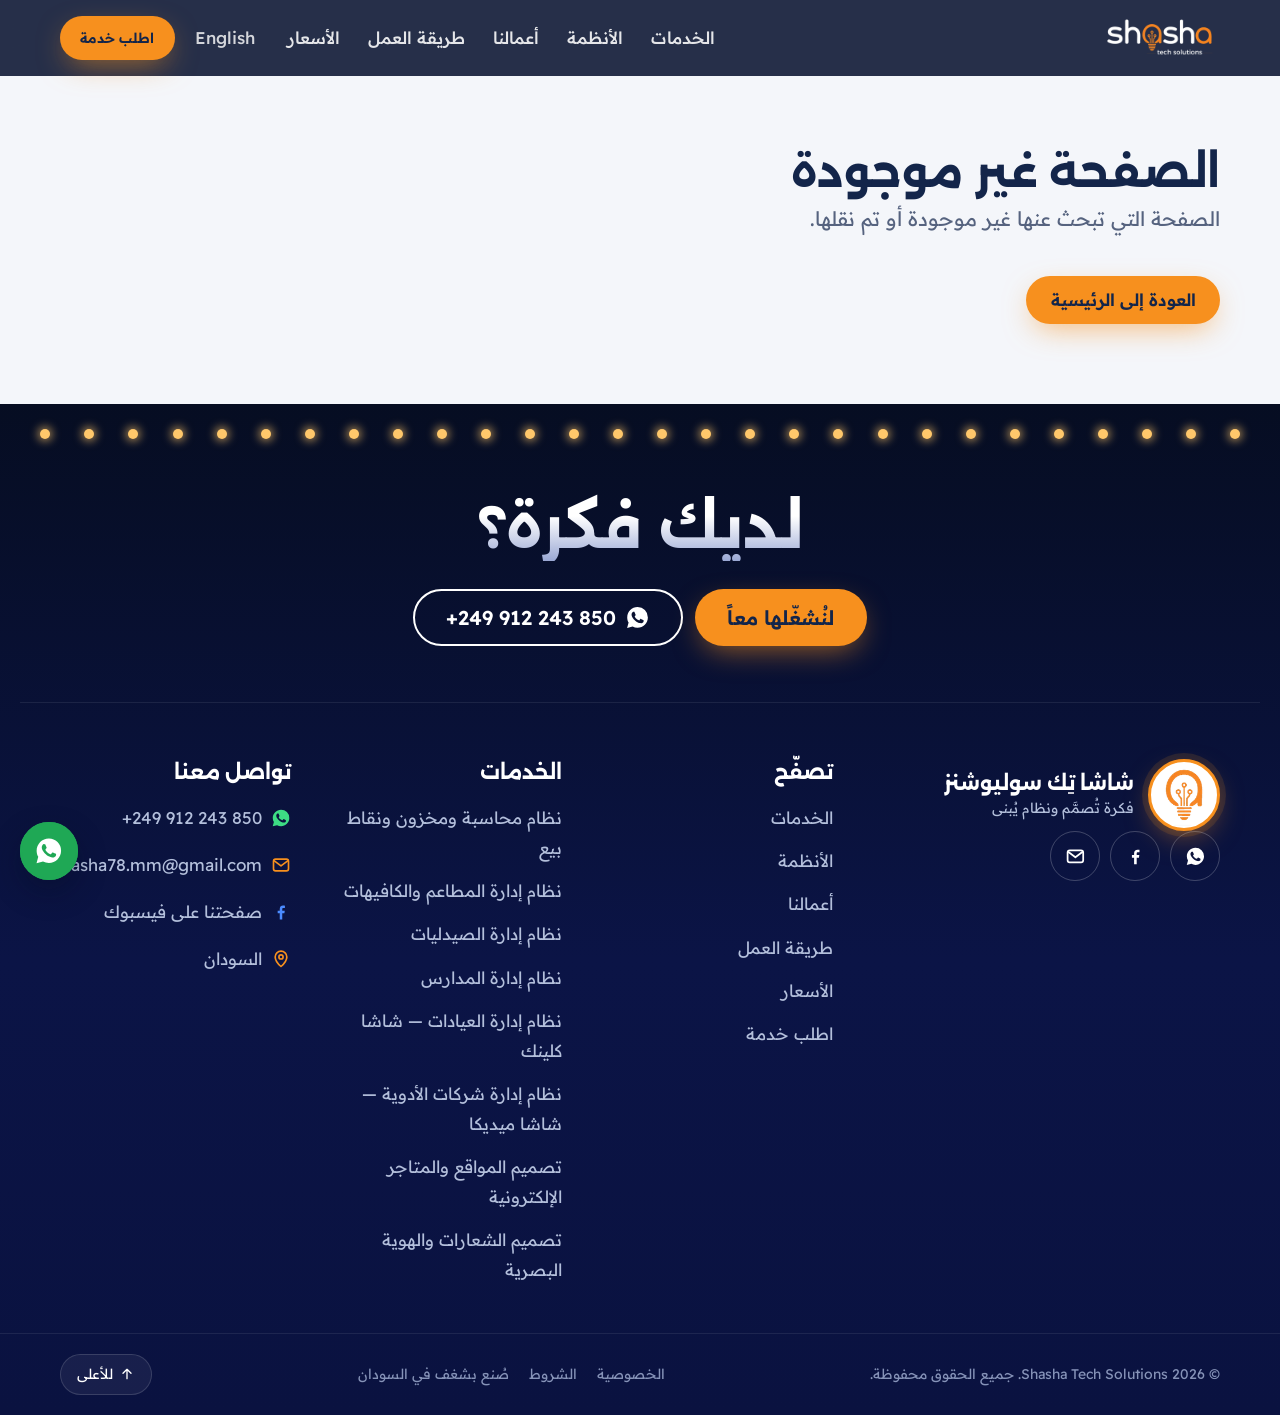
==== commit 06456f12: "Add Shasha Clinic and Shasha Medica service pages; mark Dawai as coming soon - /services/clinic-mana" ====
--- a/index.html
+++ b/index.html
@@ -14,14 +14,14 @@
     <!-- Self-hosted fonts (src/client/fonts.css): preload the Arabic faces used above the fold. -->
     <link rel="preload" as="font" type="font/woff2" href="/fonts/alexandria-arabic.woff2" crossorigin />
     <link rel="preload" as="font" type="font/woff2" href="/fonts/readex-pro-arabic.woff2" crossorigin />
-    <script type="module" crossorigin src="/assets/index-B9f3K-LR.js"></script>
+    <script type="module" crossorigin src="/assets/index-BkaWcPiJ.js"></script>
     <link rel="stylesheet" crossorigin href="/assets/index-DQ70twuq.css">
   <title data-rh="true">شاشا تِك سوليوشنز | تصميم مواقع وتطبيقات وأنظمة محاسبة في السودان</title>
 <meta data-rh="true" name="description" content="شاشا تِك سوليوشنز في السودان: تصميم مواقع وتطبيقات موبايل، أنظمة محاسبة ومخزون ونقاط بيع، أنظمة مطاعم وصيدليات ومدارس، وتصميم شعارات وهويات بصرية. اطلب خدمتك عبر واتساب."/><meta data-rh="true" name="robots" content="index, follow, max-image-preview:large"/><meta data-rh="true" property="og:type" content="website"/><meta data-rh="true" property="og:site_name" content="Shasha Tech Solutions"/><meta data-rh="true" property="og:title" content="شاشا تِك سوليوشنز | تصميم مواقع وتطبيقات وأنظمة محاسبة في السودان"/><meta data-rh="true" property="og:description" content="شاشا تِك سوليوشنز في السودان: تصميم مواقع وتطبيقات موبايل، أنظمة محاسبة ومخزون ونقاط بيع، أنظمة مطاعم وصيدليات ومدارس، وتصميم شعارات وهويات بصرية. اطلب خدمتك عبر واتساب."/><meta data-rh="true" property="og:image" content="https://shashatechsolutions.com/images/og-image.jpg"/><meta data-rh="true" property="og:image:width" content="1200"/><meta data-rh="true" property="og:image:height" content="630"/><meta data-rh="true" property="og:url" content="https://shashatechsolutions.com/"/><meta data-rh="true" property="og:locale" content="ar_AR"/><meta data-rh="true" name="twitter:card" content="summary_large_image"/><meta data-rh="true" name="twitter:title" content="شاشا تِك سوليوشنز | تصميم مواقع وتطبيقات وأنظمة محاسبة في السودان"/><meta data-rh="true" name="twitter:description" content="شاشا تِك سوليوشنز في السودان: تصميم مواقع وتطبيقات موبايل، أنظمة محاسبة ومخزون ونقاط بيع، أنظمة مطاعم وصيدليات ومدارس، وتصميم شعارات وهويات بصرية. اطلب خدمتك عبر واتساب."/><meta data-rh="true" name="twitter:image" content="https://shashatechsolutions.com/images/og-image.jpg"/>
 <link data-rh="true" rel="canonical" href="https://shashatechsolutions.com/"/>
-<script data-rh="true" type="application/ld+json">{"@context":"https://schema.org","@type":"ProfessionalService","@id":"https://shashatechsolutions.com/#organization","name":"Shasha Tech Solutions","alternateName":["شاشا تِك سوليوشنز","شاشا تك سوليوشنز","Shasha Tech"],"slogan":"فكرة تُصمَّم ونظام يُبنى","description":"شركة تقنية في السودان: تصميم مواقع وتطبيقات موبايل، أنظمة محاسبة ومخزون ونقاط بيع، أنظمة مطاعم وصيدليات ومدارس، وتصميم هويات بصرية.","url":"https://shashatechsolutions.com/","logo":"https://shashatechsolutions.com/images/shasha-logo.png","image":"https://shashatechsolutions.com/images/og-image.jpg","email":"m.shasha78.mm@gmail.com","telephone":"+249912243850","address":{"@type":"PostalAddress","addressCountry":"SD"},"areaServed":[{"@type":"Country","name":"Sudan"},"Middle East"],"knowsLanguage":["ar","en"],"sameAs":["https://www.facebook.com/share/1E7AnvnfJZ/"],"contactPoint":{"@type":"ContactPoint","contactType":"sales","telephone":"+249912243850","email":"m.shasha78.mm@gmail.com","availableLanguage":["Arabic","English"]},"hasOfferCatalog":{"@type":"OfferCatalog","name":"خدمات شاشا تِك سوليوشنز","itemListElement":[{"@type":"OfferCatalog","name":"الهوية البصرية والدعاية","itemListElement":[{"@type":"Offer","itemOffered":{"@type":"Service","name":"تصميم شعار","alternateName":"Logo design"}},{"@type":"Offer","itemOffered":{"@type":"Service","name":"هوية بصرية كاملة","alternateName":"Complete brand identity"}},{"@type":"Offer","itemOffered":{"@type":"Service","name":"تطوير هوية قائمة","alternateName":"Rebrand an existing identity"}},{"@type":"Offer","itemOffered":{"@type":"Service","name":"تصميم مطبوعات ودعاية","alternateName":"Print & advertising design"}},{"@type":"Offer","itemOffered":{"@type":"Service","name":"إدارة حسابات التواصل (شهرياً)","alternateName":"Social media management (monthly)"}},{"@type":"Offer","itemOffered":{"@type":"Service","name":"مونتاج وموشن جرافيك","alternateName":"Video editing & motion graphics"}},{"@type":"Offer","itemOffered":{"@type":"Service","name":"لوحات ولافتات دعائية","alternateName":"Signage & outdoor boards"}}]},{"@type":"OfferCatalog","name":"أنظمة الإدارة والمحاسبة","itemListElement":[{"@type":"Offer","itemOffered":{"@type":"Service","name":"نظام محاسبة متكامل","alternateName":"Full accounting system"}},{"@type":"Offer","itemOffered":{"@type":"Service","name":"مخزون ومبيعات ونقاط بيع","alternateName":"Inventory, sales & POS"}},{"@type":"Offer","itemOffered":{"@type":"Service","name":"نظام مطاعم وكافيهات","alternateName":"Restaurant & café system"}},{"@type":"Offer","itemOffered":{"@type":"Service","name":"نظام إدارة مدارس","alternateName":"School management system"}},{"@type":"Offer","itemOffered":{"@type":"Service","name":"نظام إدارة صيدليات","alternateName":"Pharmacy management system"}},{"@type":"Offer","itemOffered":{"@type":"Service","name":"نظام عيادات ومعامل ومستشفيات","alternateName":"Clinic, lab & hospital system"}},{"@type":"Offer","itemOffered":{"@type":"Service","name":"موارد بشرية ورواتب","alternateName":"HR & payroll"}}]},{"@type":"OfferCatalog","name":"المواقع والتطبيقات","itemListElement":[{"@type":"Offer","itemOffered":{"@type":"Service","name":"صفحة هبوط / موقع تعريفي","alternateName":"Landing page / company site"}},{"@type":"Offer","itemOffered":{"@type":"Service","name":"موقع إلكتروني متكامل","alternateName":"Full website"}},{"@type":"Offer","itemOffered":{"@type":"Service","name":"متجر إلكتروني","alternateName":"Online store"}},{"@type":"Offer","itemOffered":{"@type":"Service","name":"تطبيق موبايل (أندرويد + آيفون)","alternateName":"Mobile app (Android + iOS)"}},{"@type":"Offer","itemOffered":{"@type":"Service","name":"لوحة تحكم وربط API","alternateName":"Dashboard & API integration"}},{"@type":"Offer","itemOffered":{"@type":"Service","name":"استضافة ودومين (سنوي)","alternateName":"Hosting & domain (yearly)"}},{"@type":"Offer","itemOffered":{"@type":"Service","name":"صيانة ودعم فني (سنوي)","alternateName":"Maintenance & support (yearly)"}}]}]}}</script><script data-rh="true" type="application/ld+json">{"@context":"https://schema.org","@type":"WebSite","@id":"https://shashatechsolutions.com/#website","name":"شاشا تِك سوليوشنز","alternateName":"Shasha Tech Solutions","url":"https://shashatechsolutions.com/","inLanguage":"ar","publisher":{"@id":"https://shashatechsolutions.com/#organization"}}</script>
+<script data-rh="true" type="application/ld+json">{"@context":"https://schema.org","@type":"ProfessionalService","@id":"https://shashatechsolutions.com/#organization","name":"Shasha Tech Solutions","alternateName":["شاشا تِك سوليوشنز","شاشا تك سوليوشنز","Shasha Tech"],"slogan":"فكرة تُصمَّم ونظام يُبنى","description":"شركة تقنية في السودان: تصميم مواقع وتطبيقات موبايل، أنظمة محاسبة ومخزون ونقاط بيع، أنظمة مطاعم وصيدليات ومدارس، وتصميم هويات بصرية.","url":"https://shashatechsolutions.com/","logo":"https://shashatechsolutions.com/images/shasha-logo.png","image":"https://shashatechsolutions.com/images/og-image.jpg","email":"m.shasha78.mm@gmail.com","telephone":"+249912243850","address":{"@type":"PostalAddress","addressCountry":"SD"},"areaServed":[{"@type":"Country","name":"Sudan"},"Middle East"],"knowsLanguage":["ar","en"],"sameAs":["https://www.facebook.com/share/1E7AnvnfJZ/"],"contactPoint":{"@type":"ContactPoint","contactType":"sales","telephone":"+249912243850","email":"m.shasha78.mm@gmail.com","availableLanguage":["Arabic","English"]},"hasOfferCatalog":{"@type":"OfferCatalog","name":"خدمات شاشا تِك سوليوشنز","itemListElement":[{"@type":"OfferCatalog","name":"الهوية البصرية والدعاية","itemListElement":[{"@type":"Offer","itemOffered":{"@type":"Service","name":"تصميم شعار","alternateName":"Logo design"}},{"@type":"Offer","itemOffered":{"@type":"Service","name":"هوية بصرية كاملة","alternateName":"Complete brand identity"}},{"@type":"Offer","itemOffered":{"@type":"Service","name":"تطوير هوية قائمة","alternateName":"Rebrand an existing identity"}},{"@type":"Offer","itemOffered":{"@type":"Service","name":"تصميم مطبوعات ودعاية","alternateName":"Print & advertising design"}},{"@type":"Offer","itemOffered":{"@type":"Service","name":"إدارة حسابات التواصل (شهرياً)","alternateName":"Social media management (monthly)"}},{"@type":"Offer","itemOffered":{"@type":"Service","name":"مونتاج وموشن جرافيك","alternateName":"Video editing & motion graphics"}},{"@type":"Offer","itemOffered":{"@type":"Service","name":"لوحات ولافتات دعائية","alternateName":"Signage & outdoor boards"}}]},{"@type":"OfferCatalog","name":"أنظمة الإدارة والمحاسبة","itemListElement":[{"@type":"Offer","itemOffered":{"@type":"Service","name":"نظام محاسبة متكامل","alternateName":"Full accounting system"}},{"@type":"Offer","itemOffered":{"@type":"Service","name":"مخزون ومبيعات ونقاط بيع","alternateName":"Inventory, sales & POS"}},{"@type":"Offer","itemOffered":{"@type":"Service","name":"نظام مطاعم وكافيهات","alternateName":"Restaurant & café system"}},{"@type":"Offer","itemOffered":{"@type":"Service","name":"نظام إدارة مدارس","alternateName":"School management system"}},{"@type":"Offer","itemOffered":{"@type":"Service","name":"نظام إدارة صيدليات","alternateName":"Pharmacy management system"}},{"@type":"Offer","itemOffered":{"@type":"Service","name":"نظام عيادات ومعامل ومستشفيات","alternateName":"Clinic, lab & hospital system"}},{"@type":"Offer","itemOffered":{"@type":"Service","name":"نظام شركات ومستودعات الأدوية","alternateName":"Pharmaceutical company & warehouse system"}},{"@type":"Offer","itemOffered":{"@type":"Service","name":"موارد بشرية ورواتب","alternateName":"HR & payroll"}}]},{"@type":"OfferCatalog","name":"المواقع والتطبيقات","itemListElement":[{"@type":"Offer","itemOffered":{"@type":"Service","name":"صفحة هبوط / موقع تعريفي","alternateName":"Landing page / company site"}},{"@type":"Offer","itemOffered":{"@type":"Service","name":"موقع إلكتروني متكامل","alternateName":"Full website"}},{"@type":"Offer","itemOffered":{"@type":"Service","name":"متجر إلكتروني","alternateName":"Online store"}},{"@type":"Offer","itemOffered":{"@type":"Service","name":"تطبيق موبايل (أندرويد + آيفون)","alternateName":"Mobile app (Android + iOS)"}},{"@type":"Offer","itemOffered":{"@type":"Service","name":"لوحة تحكم وربط API","alternateName":"Dashboard & API integration"}},{"@type":"Offer","itemOffered":{"@type":"Service","name":"استضافة ودومين (سنوي)","alternateName":"Hosting & domain (yearly)"}},{"@type":"Offer","itemOffered":{"@type":"Service","name":"صيانة ودعم فني (سنوي)","alternateName":"Maintenance & support (yearly)"}}]}]}}</script><script data-rh="true" type="application/ld+json">{"@context":"https://schema.org","@type":"WebSite","@id":"https://shashatechsolutions.com/#website","name":"شاشا تِك سوليوشنز","alternateName":"Shasha Tech Solutions","url":"https://shashatechsolutions.com/","inLanguage":"ar","publisher":{"@id":"https://shashatechsolutions.com/#organization"}}</script>
   </head>
   <body>
-    <div id="root"><div class="site" dir="rtl" lang="ar"><div class="intro" aria-hidden="true"><div class="intro__stage"><span class="intro__glow"></span><svg class="intro__bulb" viewBox="0 0 200 290"><path class="intro__glass-fill" d="M62 196 C62 168 22 146 22 96 A78 78 0 1 1 178 96 C178 146 138 168 138 196 Z"></path><path class="intro__draw intro__draw--glass" pathLength="1" d="M100 196 H62 C62 168 22 146 22 96 A78 78 0 1 1 178 96 C178 146 138 168 138 196 Z"></path><g class="intro__fil"><path class="intro__draw intro__draw--fil" pathLength="1" d="M100 196 V122"></path><path class="intro__draw intro__draw--fil" pathLength="1" d="M88 196 V164 L68 144 V128"></path><path class="intro__draw intro__draw--fil" pathLength="1" d="M112 196 V164 L132 144 V128"></path><circle cx="100" cy="114" r="8"></circle><circle cx="68" cy="120" r="8"></circle><circle cx="132" cy="120" r="8"></circle></g><g class="intro__base"><rect x="58" y="204" width="84" height="13" rx="6.5"></rect><rect x="62" y="223" width="76" height="13" rx="6.5"></rect><rect x="68" y="242" width="64" height="13" rx="6.5"></rect><path d="M80 261 h40 a20 20 0 0 1 -40 0 Z"></path></g></svg><span class="intro__spark-start"></span><span class="intro__spark" style="--a:0deg"></span><span class="intro__spark" style="--a:36deg"></span><span class="intro__spark" style="--a:72deg"></span><span class="intro__spark" style="--a:108deg"></span><span class="intro__spark" style="--a:144deg"></span><span class="intro__spark" style="--a:180deg"></span><span class="intro__spark" style="--a:216deg"></span><span class="intro__spark" style="--a:252deg"></span><span class="intro__spark" style="--a:288deg"></span><span class="intro__spark" style="--a:324deg"></span></div><p class="intro__word"><span class="intro__w1">فكرة…</span><span class="intro__w2">تُضاء!</span></p><button type="button" class="intro__skip" tabindex="-1">تخطَّ</button></div><div class="readbar" aria-hidden="true"></div><a href="#main" class="skip">تخطَّ إلى المحتوى</a><header class="hdr"><div class="wrap hdr__in"><a class="hdr__logo" aria-label="Shasha Tech Solutions" href="/" data-discover="true"><img src="/images/shasha-logo-light.webp" alt="Shasha Tech Solutions" width="134" height="49"/></a><nav class="hdr__nav" aria-label="القائمة"><a href="/#services">الخدمات</a><a href="/#systems">الأنظمة</a><a href="/#work">أعمالنا</a><a href="/#process">طريقة العمل</a><a href="/pricing">الأسعار</a></nav><div class="hdr__tools"><button type="button" class="hdr__lang" lang="en">English</button><a href="/#request" class="btn btn--signal hdr__cta">اطلب خدمة</a><button type="button" class="hdr__menu" aria-label="القائمة" aria-expanded="false"><svg viewBox="0 0 24 24" fill="none" stroke="currentColor" stroke-width="2" stroke-linecap="round" stroke-linejoin="round" aria-hidden="true" focusable="false"><path d="M4 7h16M4 12h16M4 17h10"></path></svg></button></div></div></header><main id="main" tabindex="-1" style="flex:1;display:flex;flex-direction:column"><section class="hero" data-built="false" aria-labelledby="hero-title"><div class="hero__pin"><div class="hero__sky" aria-hidden="true"></div><div class="wrap hero__grid"><div class="hero__copy"><p class="live"><span class="live__dot" aria-hidden="true"></span>9 أنظمة تعمل الآن لدى عملائنا</p><h1 id="hero-title" class="hero__title"><span class="hero__l1">فكرة تُصمَّم</span> <span class="hero__l2">ونظام يُبنى</span></h1><p class="hero__lead">هويات بصرية، أنظمة إدارة ومحاسبة، مواقع وتطبيقات موبايل — نبنيها في السودان، وتعمل كل يوم لدى مطاعم ومدارس وصيدليات وشركات.</p><div class="hero__ctas"><a href="#request" class="btn btn--signal btn--lg">اطلب خدمتك الآن</a><a href="#work" class="btn btn--line btn--lg">شاهد أعمالنا</a></div></div><div class="stage" style="--acc:#f7901e"><div class="stage__scene" aria-hidden="true"><div class="ring"><i></i></div><div class="asm"><div class="pc pc--frame"></div><div class="pc pc--top"><span class="pc__logo"></span><b>الحسابات العامة</b><span class="pc__dots"><i></i><i></i><i></i></span></div><div class="pc pc--side"><i></i><i></i><i></i><i></i><i></i></div><div class="pc pc--stat pc--stat1"><span>مبيعات اليوم</span><b>1,175</b></div><div class="pc pc--stat pc--stat2"><span>فواتير</span><b>16</b></div><div class="pc pc--stat pc--stat3"><span>مخزون منخفض</span><b>4</b></div><div class="pc pc--chart"><i style="height:38%;--i:0"></i><i style="height:55%;--i:1"></i><i style="height:46%;--i:2"></i><i style="height:72%;--i:3"></i><i style="height:60%;--i:4"></i><i style="height:88%;--i:5"></i><i style="height:70%;--i:6"></i></div><div class="pc pc--table"><i></i><i></i><i></i><i></i></div></div><div class="stage__bulb"><svg class="bulb" viewBox="0 0 200 290" aria-hidden="true" focusable="false"><defs><radialGradient id="glass" cx="50%" cy="38%" r="60%"><stop offset="0" stop-color="#fff6dc"></stop><stop offset=".45" stop-color="#ffc86b"></stop><stop offset="1" stop-color="#f7901e"></stop></radialGradient><linearGradient id="base" x1="0" x2="1"><stop offset="0" stop-color="#c86a0e"></stop><stop offset=".5" stop-color="#ffb040"></stop><stop offset="1" stop-color="#c86a0e"></stop></linearGradient></defs><path class="bulb__glass" d="M62 196 C62 168 22 146 22 96 A78 78 0 1 1 178 96 C178 146 138 168 138 196 Z"></path><path class="bulb__shine" d="M52 84 A50 50 0 0 1 92 40"></path><g class="bulb__fil"><path d="M100 196 V122"></path><path d="M88 196 V164 L68 144 V128"></path><path d="M112 196 V164 L132 144 V128"></path><circle cx="100" cy="114" r="8"></circle><circle cx="68" cy="120" r="8"></circle><circle cx="132" cy="120" r="8"></circle></g><g class="bulb__base"><rect x="58" y="204" width="84" height="13" rx="6.5"></rect><rect x="62" y="223" width="76" height="13" rx="6.5"></rect><rect x="68" y="242" width="64" height="13" rx="6.5"></rect><path d="M80 261 h40 a20 20 0 0 1 -40 0 Z"></path></g></svg></div></div><ul class="specs" aria-label="من مزايا النظام"><li style="--i:0">فواتير المبيعات والمشتريات</li><li style="--i:1">المخزون لحظة بلحظة</li><li style="--i:2">نقاط البيع (الكاشير)</li></ul><div class="models"><p id="models-label">ابنِ نظامك</p><div role="group" aria-labelledby="models-label"><button type="button" class="model" aria-pressed="true" style="--c:#f7901e"><i aria-hidden="true"></i>محاسبة</button><button type="button" class="model" aria-pressed="false" style="--c:#35c58a"><i aria-hidden="true"></i>مطاعم</button><button type="button" class="model" aria-pressed="false" style="--c:#2fb7c9"><i aria-hidden="true"></i>صيدليات</button><button type="button" class="model" aria-pressed="false" style="--c:#7c8cff"><i aria-hidden="true"></i>مدارس</button></div><a class="models__more" href="/services/accounting-pos-system" data-discover="true">تفاصيل نظام محاسبة ومخزون ونقاط بيع</a></div></div></div></div></section><section class="marquee" aria-label="مشاريع سلّمناها"><ul class="sr-only"><li>مركز الرومي الطبي</li><li>مدارس أبوذر الكودة</li><li>روضة فيرجينيا الإنجليزية</li><li>مطبعة محمد علي</li><li>دكتورة ميار</li><li>Zoota للهدايا</li><li>غازي</li><li>MOA للترحيلات</li><li>HWS Crepe</li><li>دوائي</li><li>خلاصة</li></ul><div class="marquee__track" aria-hidden="true"><div class="marquee__group"><span class="marquee__item">مركز الرومي الطبي</span><span class="marquee__item">مدارس أبوذر الكودة</span><span class="marquee__item">روضة فيرجينيا الإنجليزية</span><span class="marquee__item">مطبعة محمد علي</span><span class="marquee__item">دكتورة ميار</span><span class="marquee__item">Zoota للهدايا</span><span class="marquee__item">غازي</span><span class="marquee__item">MOA للترحيلات</span><span class="marquee__item">HWS Crepe</span><span class="marquee__item">دوائي</span><span class="marquee__item">خلاصة</span></div><div class="marquee__group"><span class="marquee__item">مركز الرومي الطبي</span><span class="marquee__item">مدارس أبوذر الكودة</span><span class="marquee__item">روضة فيرجينيا الإنجليزية</span><span class="marquee__item">مطبعة محمد علي</span><span class="marquee__item">دكتورة ميار</span><span class="marquee__item">Zoota للهدايا</span><span class="marquee__item">غازي</span><span class="marquee__item">MOA للترحيلات</span><span class="marquee__item">HWS Crepe</span><span class="marquee__item">دوائي</span><span class="marquee__item">خلاصة</span></div></div></section><section id="services" class="sec svc" aria-labelledby="services-title"><div class="wrap"><div class="head"><h2 id="services-title" class="head__title">ثلاث خدمات، فريق واحد</h2><p class="head__lead">اختر ما تحتاجه — يُضاف مباشرة لطلبك أسفل الصفحة.</p></div><div class="panels"><article class="panel panel--brand" data-active="false"><div class="pv pv--brand" aria-hidden="true"><span class="pv__logo" style="--r:-8deg"><img src="/images/work/logo-printing.webp" alt="" width="120" height="120"/></span><span class="pv__logo" style="--r:6deg"><img src="/images/work/logo-alroomy.webp" alt="" width="120" height="120"/></span><span class="pv__logo" style="--r:-3deg"><img src="/images/work/logo-koda.webp" alt="" width="120" height="120"/></span></div><div class="panel__body"><h3 class="panel__title">الهوية البصرية والدعاية</h3><p class="panel__text">أول ما يراه عميلك. شعار وهوية كاملة، مطبوعات، لافتات، ومحتوى لحساباتك.</p><ul class="chips"><li><button type="button" class="chip" aria-pressed="false" title="أضِف للطلب"><svg viewBox="0 0 24 24" fill="none" stroke="currentColor" stroke-width="2" stroke-linecap="round" stroke-linejoin="round" aria-hidden="true" focusable="false"><path d="M12 5v14M5 12h14"></path></svg>تصميم شعار</button></li><li><button type="button" class="chip" aria-pressed="false" title="أضِف للطلب"><svg viewBox="0 0 24 24" fill="none" stroke="currentColor" stroke-width="2" stroke-linecap="round" stroke-linejoin="round" aria-hidden="true" focusable="false"><path d="M12 5v14M5 12h14"></path></svg>هوية بصرية كاملة</button></li><li><button type="button" class="chip" aria-pressed="false" title="أضِف للطلب"><svg viewBox="0 0 24 24" fill="none" stroke="currentColor" stroke-width="2" stroke-linecap="round" stroke-linejoin="round" aria-hidden="true" focusable="false"><path d="M12 5v14M5 12h14"></path></svg>تطوير هوية قائمة</button></li><li><button type="button" class="chip" aria-pressed="false" title="أضِف للطلب"><svg viewBox="0 0 24 24" fill="none" stroke="currentColor" stroke-width="2" stroke-linecap="round" stroke-linejoin="round" aria-hidden="true" focusable="false"><path d="M12 5v14M5 12h14"></path></svg>تصميم مطبوعات ودعاية</button></li><li><button type="button" class="chip" aria-pressed="false" title="أضِف للطلب"><svg viewBox="0 0 24 24" fill="none" stroke="currentColor" stroke-width="2" stroke-linecap="round" stroke-linejoin="round" aria-hidden="true" focusable="false"><path d="M12 5v14M5 12h14"></path></svg>إدارة حسابات التواصل (شهرياً)</button></li><li><button type="button" class="chip" aria-pressed="false" title="أضِف للطلب"><svg viewBox="0 0 24 24" fill="none" stroke="currentColor" stroke-width="2" stroke-linecap="round" stroke-linejoin="round" aria-hidden="true" focusable="false"><path d="M12 5v14M5 12h14"></path></svg>مونتاج وموشن جرافيك</button></li><li><button type="button" class="chip" aria-pressed="false" title="أضِف للطلب"><svg viewBox="0 0 24 24" fill="none" stroke="currentColor" stroke-width="2" stroke-linecap="round" stroke-linejoin="round" aria-hidden="true" focusable="false"><path d="M12 5v14M5 12h14"></path></svg>لوحات ولافتات دعائية</button></li></ul><ul class="panel__more"><li><a href="/services/logo-brand-identity" data-discover="true">تصميم الشعارات والهوية البصرية</a></li></ul></div></article><article class="panel panel--systems" data-active="true"><div class="pv pv--systems" aria-hidden="true"><div class="browser"><div class="browser__bar"><i></i><i></i><i></i></div><img src="/images/work/dash-pharmacy.webp" srcSet="/images/work/dash-pharmacy-sm.webp 600w, /images/work/dash-pharmacy.webp 1200w" sizes="(max-width: 960px) 92vw, 470px" width="1200" height="750" alt="" decoding="async" loading="lazy"/></div></div><div class="panel__body"><h3 class="panel__title">أنظمة الإدارة والمحاسبة</h3><p class="panel__text">اترك الورق. نظام يدير مبيعاتك ومخزونك وحساباتك وموظفيك، مبني على طريقة عملك.</p><ul class="chips"><li><button type="button" class="chip" aria-pressed="false" title="أضِف للطلب"><svg viewBox="0 0 24 24" fill="none" stroke="currentColor" stroke-width="2" stroke-linecap="round" stroke-linejoin="round" aria-hidden="true" focusable="false"><path d="M12 5v14M5 12h14"></path></svg>نظام محاسبة متكامل</button></li><li><button type="button" class="chip" aria-pressed="false" title="أضِف للطلب"><svg viewBox="0 0 24 24" fill="none" stroke="currentColor" stroke-width="2" stroke-linecap="round" stroke-linejoin="round" aria-hidden="true" focusable="false"><path d="M12 5v14M5 12h14"></path></svg>مخزون ومبيعات ونقاط بيع</button></li><li><button type="button" class="chip" aria-pressed="false" title="أضِف للطلب"><svg viewBox="0 0 24 24" fill="none" stroke="currentColor" stroke-width="2" stroke-linecap="round" stroke-linejoin="round" aria-hidden="true" focusable="false"><path d="M12 5v14M5 12h14"></path></svg>نظام مطاعم وكافيهات</button></li><li><button type="button" class="chip" aria-pressed="false" title="أضِف للطلب"><svg viewBox="0 0 24 24" fill="none" stroke="currentColor" stroke-width="2" stroke-linecap="round" stroke-linejoin="round" aria-hidden="true" focusable="false"><path d="M12 5v14M5 12h14"></path></svg>نظام إدارة مدارس</button></li><li><button type="button" class="chip" aria-pressed="false" title="أضِف للطلب"><svg viewBox="0 0 24 24" fill="none" stroke="currentColor" stroke-width="2" stroke-linecap="round" stroke-linejoin="round" aria-hidden="true" focusable="false"><path d="M12 5v14M5 12h14"></path></svg>نظام إدارة صيدليات</button></li><li><button type="button" class="chip" aria-pressed="false" title="أضِف للطلب"><svg viewBox="0 0 24 24" fill="none" stroke="currentColor" stroke-width="2" stroke-linecap="round" stroke-linejoin="round" aria-hidden="true" focusable="false"><path d="M12 5v14M5 12h14"></path></svg>نظام عيادات ومعامل ومستشفيات</button></li><li><button type="button" class="chip" aria-pressed="false" title="أضِف للطلب"><svg viewBox="0 0 24 24" fill="none" stroke="currentColor" stroke-width="2" stroke-linecap="round" stroke-linejoin="round" aria-hidden="true" focusable="false"><path d="M12 5v14M5 12h14"></path></svg>موارد بشرية ورواتب</button></li></ul><ul class="panel__more"><li><a href="/services/accounting-pos-system" data-discover="true">نظام محاسبة ومخزون ونقاط بيع</a></li><li><a href="/services/restaurant-management-system" data-discover="true">نظام إدارة المطاعم والكافيهات</a></li><li><a href="/services/pharmacy-management-system" data-discover="true">نظام إدارة الصيدليات</a></li><li><a href="/services/school-management-system" data-discover="true">نظام إدارة المدارس</a></li></ul></div></article><article class="panel panel--web" data-active="false"><div class="pv pv--web" aria-hidden="true"><div class="phone"><img src="/images/work/m-koda.webp" srcSet="/images/work/m-koda-sm.webp 240w, /images/work/m-koda.webp 390w" sizes="150px" width="390" height="844" alt="" decoding="async" loading="lazy"/></div><div class="phone"><img src="/images/work/m-mayar.webp" srcSet="/images/work/m-mayar-sm.webp 240w, /images/work/m-mayar.webp 390w" sizes="150px" width="390" height="844" alt="" decoding="async" loading="lazy"/></div></div><div class="panel__body"><h3 class="panel__title">المواقع والتطبيقات</h3><p class="panel__text">مكانك على الإنترنت: موقع تعريفي، متجر، تطبيق أندرويد وآيفون، ولوحات تحكم مربوطة بأنظمتك.</p><ul class="chips"><li><button type="button" class="chip" aria-pressed="false" title="أضِف للطلب"><svg viewBox="0 0 24 24" fill="none" stroke="currentColor" stroke-width="2" stroke-linecap="round" stroke-linejoin="round" aria-hidden="true" focusable="false"><path d="M12 5v14M5 12h14"></path></svg>صفحة هبوط / موقع تعريفي</button></li><li><button type="button" class="chip" aria-pressed="false" title="أضِف للطلب"><svg viewBox="0 0 24 24" fill="none" stroke="currentColor" stroke-width="2" stroke-linecap="round" stroke-linejoin="round" aria-hidden="true" focusable="false"><path d="M12 5v14M5 12h14"></path></svg>موقع إلكتروني متكامل</button></li><li><button type="button" class="chip" aria-pressed="false" title="أضِف للطلب"><svg viewBox="0 0 24 24" fill="none" stroke="currentColor" stroke-width="2" stroke-linecap="round" stroke-linejoin="round" aria-hidden="true" focusable="false"><path d="M12 5v14M5 12h14"></path></svg>متجر إلكتروني</button></li><li><button type="button" class="chip" aria-pressed="false" title="أضِف للطلب"><svg viewBox="0 0 24 24" fill="none" stroke="currentColor" stroke-width="2" stroke-linecap="round" stroke-linejoin="round" aria-hidden="true" focusable="false"><path d="M12 5v14M5 12h14"></path></svg>تطبيق موبايل (أندرويد + آيفون)</button></li><li><button type="button" class="chip" aria-pressed="false" title="أضِف للطلب"><svg viewBox="0 0 24 24" fill="none" stroke="currentColor" stroke-width="2" stroke-linecap="round" stroke-linejoin="round" aria-hidden="true" focusable="false"><path d="M12 5v14M5 12h14"></path></svg>لوحة تحكم وربط API</button></li><li><button type="button" class="chip" aria-pressed="false" title="أضِف للطلب"><svg viewBox="0 0 24 24" fill="none" stroke="currentColor" stroke-width="2" stroke-linecap="round" stroke-linejoin="round" aria-hidden="true" focusable="false"><path d="M12 5v14M5 12h14"></path></svg>استضافة ودومين (سنوي)</button></li><li><button type="button" class="chip" aria-pressed="false" title="أضِف للطلب"><svg viewBox="0 0 24 24" fill="none" stroke="currentColor" stroke-width="2" stroke-linecap="round" stroke-linejoin="round" aria-hidden="true" focusable="false"><path d="M12 5v14M5 12h14"></path></svg>صيانة ودعم فني (سنوي)</button></li></ul><ul class="panel__more"><li><a href="/services/website-design" data-discover="true">تصميم المواقع والمتاجر الإلكترونية</a></li></ul></div></article></div></div></section><section id="systems" class="sec wall" aria-labelledby="systems-title"><div class="bulbs" aria-hidden="true"><span style="--i:0"></span><span style="--i:1"></span><span style="--i:2"></span><span style="--i:3"></span><span style="--i:4"></span><span style="--i:5"></span><span style="--i:6"></span><span style="--i:7"></span><span style="--i:8"></span><span style="--i:9"></span><span style="--i:10"></span><span style="--i:11"></span><span style="--i:12"></span><span style="--i:13"></span><span style="--i:14"></span><span style="--i:15"></span><span style="--i:16"></span><span style="--i:17"></span><span style="--i:18"></span><span style="--i:19"></span><span style="--i:20"></span><span style="--i:21"></span><span style="--i:22"></span><span style="--i:23"></span><span style="--i:24"></span><span style="--i:25"></span><span style="--i:26"></span><span style="--i:27"></span></div><div class="wrap"><div class="head head--light"><h2 id="systems-title" class="head__title">أنظمة تعمل الآن</h2><p class="head__lead">تسعة أنظمة من صنعنا تدير يوميات مطاعم ومدارس وصيدليات ومعامل ومحطات وقود. اختر واحداً، ونبني لك مثله على مقاس عملك.</p></div><ul class="tiles"><li class="tile" style="--t:-2.2deg"><figure class="tile__screen"><img src="/images/work/sys-resto.webp" srcSet="/images/work/sys-resto-sm.webp 480w, /images/work/sys-resto.webp 960w" sizes="(max-width: 620px) 92vw, (max-width: 1000px) 46vw, 380px" width="960" height="571" alt="شاشة Shasha ERP Restaurant" decoding="async" loading="lazy"/></figure><div class="tile__plate"><h3 class="tile__name" lang="en">Shasha ERP Restaurant</h3><p class="tile__sector">مطاعم وكافيهات</p><button type="button" class="tile__btn">أريد نظاماً مثله</button></div></li><li class="tile" style="--t:1.6deg"><figure class="tile__screen"><img src="/images/work/sys-school.webp" srcSet="/images/work/sys-school-sm.webp 480w, /images/work/sys-school.webp 960w" sizes="(max-width: 620px) 92vw, (max-width: 1000px) 46vw, 380px" width="960" height="571" alt="شاشة ShaSha EduSys" decoding="async" loading="lazy"/></figure><div class="tile__plate"><h3 class="tile__name" lang="en">ShaSha EduSys</h3><p class="tile__sector">مدارس</p><button type="button" class="tile__btn">أريد نظاماً مثله</button></div></li><li class="tile" style="--t:-1.2deg"><figure class="tile__screen"><img src="/images/work/sys-pharmaco.webp" srcSet="/images/work/sys-pharmaco-sm.webp 480w, /images/work/sys-pharmaco.webp 960w" sizes="(max-width: 620px) 92vw, (max-width: 1000px) 46vw, 380px" width="960" height="571" alt="شاشة فارماكو" decoding="async" loading="lazy"/></figure><div class="tile__plate"><h3 class="tile__name" lang="ar">فارماكو</h3><p class="tile__sector">صيدليات</p><button type="button" class="tile__btn">أريد نظاماً مثله</button></div></li><li class="tile" style="--t:2deg"><figure class="tile__screen"><img src="/images/work/dash-accounts-income.webp" srcSet="/images/work/dash-accounts-income-sm.webp 480w, /images/work/dash-accounts-income.webp 960w" sizes="(max-width: 620px) 92vw, (max-width: 1000px) 46vw, 380px" width="960" height="571" alt="شاشة شاشا للحسابات العامة" decoding="async" loading="lazy"/></figure><div class="tile__plate"><h3 class="tile__name" lang="ar">شاشا للحسابات العامة</h3><p class="tile__sector">محاسبة الشركات</p><button type="button" class="tile__btn">أريد نظاماً مثله</button></div></li><li class="tile" style="--t:-1.8deg"><figure class="tile__screen"><img src="/images/work/sys-lab.webp" srcSet="/images/work/sys-lab-sm.webp 480w, /images/work/sys-lab.webp 960w" sizes="(max-width: 620px) 92vw, (max-width: 1000px) 46vw, 380px" width="960" height="571" alt="شاشة Shasha Lab Pro" decoding="async" loading="lazy"/></figure><div class="tile__plate"><h3 class="tile__name" lang="en">Shasha Lab Pro</h3><p class="tile__sector">معامل طبية</p><button type="button" class="tile__btn">أريد نظاماً مثله</button></div></li><li class="tile" style="--t:1.2deg"><figure class="tile__screen"><img src="/images/work/dash-pharmacy.webp" srcSet="/images/work/dash-pharmacy-sm.webp 480w, /images/work/dash-pharmacy.webp 960w" sizes="(max-width: 620px) 92vw, (max-width: 1000px) 46vw, 380px" width="960" height="571" alt="شاشة صيدليتي" decoding="async" loading="lazy"/></figure><div class="tile__plate"><h3 class="tile__name" lang="ar">صيدليتي</h3><p class="tile__sector">صيدلية أونلاين</p><button type="button" class="tile__btn">أريد نظاماً مثله</button></div></li><li class="tile" style="--t:-2.4deg"><figure class="tile__screen"><img src="/images/work/sys-cleaning.webp" srcSet="/images/work/sys-cleaning-sm.webp 480w, /images/work/sys-cleaning.webp 960w" sizes="(max-width: 620px) 92vw, (max-width: 1000px) 46vw, 380px" width="960" height="571" alt="شاشة Shasha Cleaning" decoding="async" loading="lazy"/></figure><div class="tile__plate"><h3 class="tile__name" lang="en">Shasha Cleaning</h3><p class="tile__sector">شركات النظافة</p><button type="button" class="tile__btn">أريد نظاماً مثله</button></div></li><li class="tile" style="--t:1.8deg"><figure class="tile__screen"><img src="/images/work/sys-fuel-sys.webp" srcSet="/images/work/sys-fuel-sys-sm.webp 480w, /images/work/sys-fuel-sys.webp 960w" sizes="(max-width: 620px) 92vw, (max-width: 1000px) 46vw, 380px" width="960" height="571" alt="شاشة نظام شاشا للوقود" decoding="async" loading="lazy"/></figure><div class="tile__plate"><h3 class="tile__name" lang="ar">نظام شاشا للوقود</h3><p class="tile__sector">محطات الوقود</p><button type="button" class="tile__btn">أريد نظاماً مثله</button></div></li><li class="tile" style="--t:-1deg"><figure class="tile__screen"><img src="/images/work/sys-dukkan.webp" srcSet="/images/work/sys-dukkan-sm.webp 480w, /images/work/sys-dukkan.webp 960w" sizes="(max-width: 620px) 92vw, (max-width: 1000px) 46vw, 380px" width="960" height="571" alt="شاشة الدكان" decoding="async" loading="lazy"/></figure><div class="tile__plate"><h3 class="tile__name" lang="ar">الدكان</h3><p class="tile__sector">مبيعات وديون المحلات</p><button type="button" class="tile__btn">أريد نظاماً مثله</button></div></li><li class="tile tile--yours"><div class="tile__plate"><h3 class="tile__name">نظامك أنت</h3><p class="tile__sector">نشاطك غير موجود هنا؟ أخبرنا كيف تعمل، ونبني النظام حوله.</p><button type="button" class="btn btn--signal">صِف نظامك</button></div></li></ul></div></section><section id="work" class="sites" aria-labelledby="sites-title"><div class="sites__pin"><div class="wrap"><div class="head"><h2 id="sites-title" class="head__title">مواقع صنعناها</h2><p class="head__lead">كل موقع مصمّم من الصفر لهوية صاحبه — لا قوالب جاهزة.</p></div></div><div class="sites__viewport"><div class="sites__track"><article class="site-card"><div class="site-card__media"><div class="browser"><div class="browser__bar"><i></i><i></i><i></i></div><img src="/images/work/site-alroomy.webp" srcSet="/images/work/site-alroomy-sm.webp 600w, /images/work/site-alroomy.webp 1200w" sizes="(max-width: 900px) 84vw, 720px" width="1200" height="750" alt="مركز الرومي الطبي" decoding="async" loading="lazy"/></div><div class="phone phone--float"><img src="/images/work/m-alroomy.webp" srcSet="/images/work/m-alroomy-sm.webp 240w, /images/work/m-alroomy.webp 390w" sizes="(max-width: 900px) 20vw, 170px" width="390" height="844" alt="" decoding="async" loading="lazy"/></div></div><h3 class="site-card__name">مركز الرومي الطبي</h3><p class="site-card__kind">موقع مركز طبي — أم درمان</p></article><article class="site-card"><div class="site-card__media"><div class="browser"><div class="browser__bar"><i></i><i></i><i></i></div><img src="/images/work/site-koda.webp" srcSet="/images/work/site-koda-sm.webp 600w, /images/work/site-koda.webp 1200w" sizes="(max-width: 900px) 84vw, 720px" width="1200" height="750" alt="مدارس أبوذر الكودة" decoding="async" loading="lazy"/></div><div class="phone phone--float"><img src="/images/work/m-koda.webp" srcSet="/images/work/m-koda-sm.webp 240w, /images/work/m-koda.webp 390w" sizes="(max-width: 900px) 20vw, 170px" width="390" height="844" alt="" decoding="async" loading="lazy"/></div></div><h3 class="site-card__name">مدارس أبوذر الكودة</h3><p class="site-card__kind">موقع مؤسسة تعليمية</p></article><article class="site-card"><div class="site-card__media"><div class="browser"><div class="browser__bar"><i></i><i></i><i></i></div><img src="/images/work/site-rawda.webp" srcSet="/images/work/site-rawda-sm.webp 600w, /images/work/site-rawda.webp 1200w" sizes="(max-width: 900px) 84vw, 720px" width="1200" height="750" alt="روضة فيرجينيا الإنجليزية" decoding="async" loading="lazy"/></div><div class="phone phone--float"><img src="/images/work/m-rawda.webp" srcSet="/images/work/m-rawda-sm.webp 240w, /images/work/m-rawda.webp 390w" sizes="(max-width: 900px) 20vw, 170px" width="390" height="844" alt="" decoding="async" loading="lazy"/></div></div><h3 class="site-card__name">روضة فيرجينيا الإنجليزية</h3><p class="site-card__kind">موقع روضة تفاعلي</p></article><article class="site-card"><div class="site-card__media"><div class="browser"><div class="browser__bar"><i></i><i></i><i></i></div><img src="/images/work/site-gazi.webp" srcSet="/images/work/site-gazi-sm.webp 600w, /images/work/site-gazi.webp 1200w" sizes="(max-width: 900px) 84vw, 720px" width="1200" height="750" alt="غازي" decoding="async" loading="lazy"/></div></div><h3 class="site-card__name">غازي</h3><p class="site-card__kind">منصة طلب غاز وتتبّع التوصيل</p></article><article class="site-card"><div class="site-card__media"><div class="browser"><div class="browser__bar"><i></i><i></i><i></i></div><img src="/images/work/site-zoota.webp" srcSet="/images/work/site-zoota-sm.webp 600w, /images/work/site-zoota.webp 1200w" sizes="(max-width: 900px) 84vw, 720px" width="1200" height="750" alt="Zoota" decoding="async" loading="lazy"/></div><div class="phone phone--float"><img src="/images/work/m-zoota.webp" srcSet="/images/work/m-zoota-sm.webp 240w, /images/work/m-zoota.webp 390w" sizes="(max-width: 900px) 20vw, 170px" width="390" height="844" alt="" decoding="async" loading="lazy"/></div></div><h3 class="site-card__name">Zoota</h3><p class="site-card__kind">متجر تغليف هدايا</p></article></div></div><div class="sites__bar" aria-hidden="true"><span></span></div></div></section><section class="sec apps" aria-labelledby="apps-title"><div class="wrap"><div class="head head--center"><h2 id="apps-title" class="head__title">تطبيقات في جيوب الناس</h2><p class="head__lead">متاجر، طلبات، بحث عن دواء، مذاكرة بالذكاء الاصطناعي — تُثبَّت على الهاتف وتعمل حتى دون إنترنت.</p></div><ul class="fan"><li class="fan__item" style="--o:-2.5;--a:2.5"><div class="phone"><img src="/images/work/m-mayar.webp" srcSet="/images/work/m-mayar-sm.webp 240w, /images/work/m-mayar.webp 390w" sizes="(max-width: 1100px) 62vw, 196px" width="390" height="844" alt="دكتورة ميار" decoding="async" loading="lazy"/></div><p class="fan__name">دكتورة ميار</p><p class="fan__kind">متجر منتجات تجميل</p></li><li class="fan__item" style="--o:-1.5;--a:1.5"><div class="phone"><img src="/images/work/m-pharmacy-store.webp" srcSet="/images/work/m-pharmacy-store-sm.webp 240w, /images/work/m-pharmacy-store.webp 390w" sizes="(max-width: 1100px) 62vw, 196px" width="390" height="844" alt="صيدليتي" decoding="async" loading="lazy"/></div><p class="fan__name">صيدليتي</p><p class="fan__kind">صيدلية أونلاين</p></li><li class="fan__item" style="--o:-0.5;--a:0.5"><div class="phone"><img src="/images/work/m-dawai.webp" srcSet="/images/work/m-dawai-sm.webp 240w, /images/work/m-dawai.webp 390w" sizes="(max-width: 1100px) 62vw, 196px" width="390" height="844" alt="دوائي" decoding="async" loading="lazy"/></div><p class="fan__name">دوائي</p><p class="fan__kind">ابحث عن دوائك في أقرب صيدلية</p></li><li class="fan__item" style="--o:0.5;--a:0.5"><div class="phone"><img src="/images/work/m-printing.webp" srcSet="/images/work/m-printing-sm.webp 240w, /images/work/m-printing.webp 390w" sizes="(max-width: 1100px) 62vw, 196px" width="390" height="844" alt="مطبعة محمد علي" decoding="async" loading="lazy"/></div><p class="fan__name">مطبعة محمد علي</p><p class="fan__kind">طلبات الطباعة</p></li><li class="fan__item" style="--o:1.5;--a:1.5"><div class="phone"><img src="/images/work/m-khulasa.webp" srcSet="/images/work/m-khulasa-sm.webp 240w, /images/work/m-khulasa.webp 390w" sizes="(max-width: 1100px) 62vw, 196px" width="390" height="844" alt="خلاصة" decoding="async" loading="lazy"/></div><p class="fan__name">خلاصة</p><p class="fan__kind">ملخصات المحاضرات بالذكاء الاصطناعي</p></li><li class="fan__item" style="--o:2.5;--a:2.5"><div class="phone"><img src="/images/work/m-fuel.webp" srcSet="/images/work/m-fuel-sm.webp 240w, /images/work/m-fuel.webp 390w" sizes="(max-width: 1100px) 62vw, 196px" width="390" height="844" alt="MOA للترحيلات" decoding="async" loading="lazy"/></div><p class="fan__name">MOA للترحيلات</p><p class="fan__kind">طلب الوقود</p></li></ul></div></section><section class="sec inside" aria-labelledby="inside-title"><div class="wrap"><div class="head"><h2 id="inside-title" class="head__title">من داخل الأنظمة</h2><p class="head__lead">تقارير، فواتير، مخزون، ولوحات تحكم — هذا ما يراه عملاؤنا كل صباح.</p></div><div class="tabs" role="tablist" aria-label="من داخل الأنظمة"><button id="in-tab-income" type="button" role="tab" class="tab" aria-selected="true" aria-controls="in-panel" tabindex="0">قائمة الدخل</button><button id="in-tab-pharmacy" type="button" role="tab" class="tab" aria-selected="false" aria-controls="in-panel" tabindex="-1">لوحة الصيدلية</button><button id="in-tab-sales" type="button" role="tab" class="tab" aria-selected="false" aria-controls="in-panel" tabindex="-1">فاتورة مبيعات</button><button id="in-tab-printing" type="button" role="tab" class="tab" aria-selected="false" aria-controls="in-panel" tabindex="-1">نظام المطبعة</button></div><div class="inside__stage"><div class="laptop" id="in-panel" role="tabpanel" aria-labelledby="in-tab-income"><div class="laptop__screen"><img src="/images/work/dash-accounts-income.webp" srcSet="/images/work/dash-accounts-income-sm.webp 600w, /images/work/dash-accounts-income.webp 1200w" sizes="(max-width: 1000px) 92vw, 900px" width="1200" height="750" alt="شاشا للحسابات العامة — الأرباح والخسائر لحظة بلحظة" decoding="async" aria-hidden="false" class="on" loading="lazy"/><img src="/images/work/dash-pharmacy.webp" srcSet="/images/work/dash-pharmacy-sm.webp 600w, /images/work/dash-pharmacy.webp 1200w" sizes="(max-width: 1000px) 92vw, 900px" width="1200" height="750" alt="" decoding="async" aria-hidden="true" class="" loading="lazy"/><img src="/images/work/dash-accounts-sales.webp" srcSet="/images/work/dash-accounts-sales-sm.webp 600w, /images/work/dash-accounts-sales.webp 1200w" sizes="(max-width: 1000px) 92vw, 900px" width="1200" height="750" alt="" decoding="async" aria-hidden="true" class="" loading="lazy"/><img src="/images/work/dash-printing.webp" srcSet="/images/work/dash-printing-sm.webp 600w, /images/work/dash-printing.webp 1200w" sizes="(max-width: 1000px) 92vw, 900px" width="1200" height="750" alt="" decoding="async" aria-hidden="true" class="" loading="lazy"/></div><div class="laptop__base"></div></div><img src="/images/work/doc-invoice.webp" srcSet="/images/work/doc-invoice-sm.webp 265w, /images/work/doc-invoice.webp 530w" sizes="215px" width="530" height="749" alt="فاتورة صادرة من نظام مطبعة محمد علي" decoding="async" class="inside__paper" loading="lazy"/></div><p class="inside__caption" aria-live="polite">شاشا للحسابات العامة — الأرباح والخسائر لحظة بلحظة</p></div></section><section id="process" class="sec process" aria-labelledby="process-title"><div class="wrap"><div class="head"><h2 id="process-title" class="head__title">من الطلب إلى التسليم</h2></div><ol class="steps"><li class="step" style="--at:0"><span class="step__n" aria-hidden="true">1</span><h3 class="step__title">ترسل طلبك</h3><p class="step__text">في دقيقة من هذه الصفحة أو عبر واتساب، ومعه رقم مرجعي.</p></li><li class="step" style="--at:0.2833333333333333"><span class="step__n" aria-hidden="true">2</span><h3 class="step__title">نتواصل ونرسل العرض</h3><p class="step__text">نفهم نشاطك، ثم يصلك السعر وزمن التنفيذ بوضوح.</p></li><li class="step" style="--at:0.5666666666666667"><span class="step__n" aria-hidden="true">3</span><h3 class="step__title">نصمّم ونبني</h3><p class="step__text">تراجع النماذج أولاً بأول، فلا مفاجآت عند التسليم.</p></li><li class="step" style="--at:0.85"><span class="step__n" aria-hidden="true">4</span><h3 class="step__title">نسلّم وندعم</h3><p class="step__text">تدريب لفريقك، واستضافة وصيانة ودعم فني سنوي.</p></li></ol></div></section><section id="request" class="sec request" aria-labelledby="request-title"><div class="wrap"><div class="head"><h2 id="request-title" class="head__title">اطلب خدمتك</h2><p class="head__lead">املأ التفاصيل وشاهد طلبك يتكوّن. عند الإرسال يفتح واتساب برسالة جاهزة، ويصلك العرض والسعر بعد التواصل مباشرة.</p></div><div class="req"><form class="form" novalidate=""><div class="field field--full"><label for="rq-service">الخدمة المطلوبة</label><select id="rq-service" class="input"><option value="" selected="">اختر الخدمة</option><optgroup label="الهوية البصرية والدعاية"><option value="logo">تصميم شعار</option><option value="identity">هوية بصرية كاملة</option><option value="rebrand">تطوير هوية قائمة</option><option value="print">تصميم مطبوعات ودعاية</option><option value="social">إدارة حسابات التواصل (شهرياً)</option><option value="motion">مونتاج وموشن جرافيك</option><option value="signage">لوحات ولافتات دعائية</option></optgroup><optgroup label="أنظمة الإدارة والمحاسبة"><option value="accounting">نظام محاسبة متكامل</option><option value="inventory">مخزون ومبيعات ونقاط بيع</option><option value="resto">نظام مطاعم وكافيهات</option><option value="school">نظام إدارة مدارس</option><option value="pharmacy">نظام إدارة صيدليات</option><option value="clinic">نظام عيادات ومعامل ومستشفيات</option><option value="hr">موارد بشرية ورواتب</option></optgroup><optgroup label="المواقع والتطبيقات"><option value="landing">صفحة هبوط / موقع تعريفي</option><option value="website">موقع إلكتروني متكامل</option><option value="store">متجر إلكتروني</option><option value="app">تطبيق موبايل (أندرويد + آيفون)</option><option value="dashboard">لوحة تحكم وربط API</option><option value="hosting">استضافة ودومين (سنوي)</option><option value="support">صيانة ودعم فني (سنوي)</option></optgroup><option value="other">خدمة أخرى (اكتب طلبك)</option></select></div><fieldset class="field field--full"><legend>مستوى الباقة</legend><div class="seg" style="margin-top:0.4rem"><label><input type="radio" name="pkg" value="basic"/>أساسية</label><label><input type="radio" name="pkg" checked="" value="pro"/>احترافية</label><label><input type="radio" name="pkg" value="premium"/>متكاملة</label></div></fieldset><div class="field"><label for="rq-kind">نوع النشاط</label><select id="rq-kind" class="input"><option value="company" selected="">شركة</option><option value="sole">مؤسسة فردية</option><option value="shop">محل تجاري</option><option value="resto">مطعم أو كافيه</option><option value="pharmacy">صيدلية</option><option value="clinic">عيادة أو مستشفى</option><option value="school">مدرسة أو مركز تدريب</option><option value="factory">مصنع</option><option value="farm">مزرعة</option><option value="market">سوبر ماركت أو مول</option><option value="bank">بنك أو جهة مالية</option><option value="gov">القطاع الحكومي</option><option value="ngo">منظمة</option><option value="other">نشاط آخر</option></select></div><div class="field"><label for="rq-delivery">زمن التنفيذ</label><select id="rq-delivery" class="input"><option value="24h">24 ساعة</option><option value="48h">48 ساعة</option><option value="3d">3 أيام</option><option value="1w" selected="">أسبوع</option><option value="2w">أسبوعين</option><option value="1m">شهر</option><option value="2m">شهرين</option><option value="3m">3 أشهر</option><option value="agree">حسب الاتفاق</option></select></div><div class="field"><label for="rq-name">اسم العميل / الجهة<!-- --> <span class="req-mark">(<!-- -->مطلوب<!-- -->)</span></label><input id="rq-name" class="input" type="text" autoComplete="organization" aria-required="true" value=""/></div><div class="field"><label for="rq-location">المدينة والعنوان<!-- --> <span class="req-mark">(<!-- -->مطلوب<!-- -->)</span></label><input id="rq-location" class="input" type="text" autoComplete="address-level2" aria-required="true" value=""/></div><div class="field"><label for="rq-phone">رقم الهاتف / واتساب<!-- --> <span class="req-mark">(<!-- -->مطلوب<!-- -->)</span></label><input id="rq-phone" class="input" type="tel" autoComplete="tel" inputMode="tel" dir="ltr" aria-required="true" value=""/></div><div class="field"><label for="rq-email">البريد الإلكتروني (اختياري)</label><input id="rq-email" class="input" type="email" autoComplete="email" dir="ltr" value=""/></div><div class="field field--full"><label for="rq-notes">تفاصيل إضافية (اختياري)</label><textarea id="rq-notes" class="input"></textarea></div><div class="form__send"><button type="submit" class="btn btn--signal"><svg viewBox="0 0 24 24" fill="currentColor" aria-hidden="true" focusable="false"><path d="M12.04 2C6.58 2 2.13 6.45 2.13 11.91c0 1.75.46 3.45 1.32 4.95L2.05 22l5.25-1.38a9.9 9.9 0 0 0 4.74 1.2h.01c5.46 0 9.91-4.45 9.91-9.91A9.85 9.85 0 0 0 12.04 2Zm5.8 14.09c-.24.68-1.41 1.3-1.95 1.35-.5.05-1.13.07-1.82-.11-.42-.13-.96-.31-1.65-.61-2.9-1.25-4.8-4.17-4.94-4.36-.14-.2-1.18-1.57-1.18-3s.75-2.13 1.02-2.42c.26-.29.57-.36.77-.36l.55.01c.18.01.41-.07.64.49.24.57.81 1.98.88 2.12.07.15.12.32.02.51-.1.2-.14.32-.29.49-.14.17-.3.38-.43.51-.14.14-.29.3-.13.59.17.29.74 1.22 1.59 1.98 1.09.97 2.01 1.27 2.3 1.42.29.14.46.12.62-.07.17-.2.72-.84.91-1.13.19-.29.38-.24.64-.14.26.1 1.67.79 1.96.93.29.14.48.22.55.34.07.12.07.69-.17 1.36Z"></path></svg>أرسل الطلب عبر واتساب</button></div></form><aside class="slip-wrap" aria-label="طلب خدمة"><div class="slip"><div class="slip__head"><div><img src="/images/shasha-logo.webp" alt="Shasha Tech Solutions" width="100" height="37" loading="lazy"/><p class="slip__title">طلب خدمة</p></div><p class="slip__ref">الرقم المرجعي<strong>SH-······-····</strong></p></div><dl class="slip__rows"><div class="slip__row"><dt>الخدمة المطلوبة</dt><dd class="empty ">—</dd></div><div class="slip__row"><dt>مستوى الباقة</dt><dd class=" ">احترافية</dd></div><div class="slip__row"><dt>نوع النشاط</dt><dd class=" ">شركة</dd></div><div class="slip__row"><dt>زمن التنفيذ</dt><dd class=" ">أسبوع</dd></div><div class="slip__row"><dt>العميل</dt><dd class="empty ">—</dd></div><div class="slip__row"><dt>الموقع</dt><dd class="empty ">—</dd></div><div class="slip__row"><dt>الهاتف</dt><dd class="empty ">—</dd></div></dl><p class="slip__foot">يصلك العرض والسعر مباشرة بعد التواصل.</p></div></aside></div></div></section></main><footer class="ftr"><div class="bulbs" aria-hidden="true"><span style="--i:0"></span><span style="--i:1"></span><span style="--i:2"></span><span style="--i:3"></span><span style="--i:4"></span><span style="--i:5"></span><span style="--i:6"></span><span style="--i:7"></span><span style="--i:8"></span><span style="--i:9"></span><span style="--i:10"></span><span style="--i:11"></span><span style="--i:12"></span><span style="--i:13"></span><span style="--i:14"></span><span style="--i:15"></span><span style="--i:16"></span><span style="--i:17"></span><span style="--i:18"></span><span style="--i:19"></span><span style="--i:20"></span><span style="--i:21"></span><span style="--i:22"></span><span style="--i:23"></span><span style="--i:24"></span><span style="--i:25"></span><span style="--i:26"></span><span style="--i:27"></span></div><div class="wrap ftr__cta"><p class="ftr__big">لديك فكرة؟</p><div class="ftr__cta-row"><a href="/#request" class="btn btn--signal btn--lg">لنُشغّلها معاً</a><a href="https://wa.me/249912243850?text=%D8%A7%D9%84%D8%B3%D9%84%D8%A7%D9%85%20%D8%B9%D9%84%D9%8A%D9%83%D9%85%D8%8C%20%D8%A3%D9%86%D8%A7%20%D9%85%D9%87%D8%AA%D9%85%20%D8%A8%D8%AE%D8%AF%D9%85%D8%A7%D8%AA%20%D8%B4%D8%A7%D8%B4%D8%A7%20%D8%AA%D9%90%D9%83%20%D8%B3%D9%88%D9%84%D9%8A%D9%88%D8%B4%D9%86%D8%B2%20%D9%88%D8%A3%D8%B1%D8%BA%D8%A8%20%D9%81%D9%8A%20%D8%A7%D9%84%D8%A7%D8%B3%D8%AA%D9%81%D8%B3%D8%A7%D8%B1." target="_blank" rel="noopener noreferrer" class="btn btn--line btn--lg" aria-label="WhatsApp +249 912 243 850"><svg viewBox="0 0 24 24" fill="currentColor" aria-hidden="true" focusable="false"><path d="M12.04 2C6.58 2 2.13 6.45 2.13 11.91c0 1.75.46 3.45 1.32 4.95L2.05 22l5.25-1.38a9.9 9.9 0 0 0 4.74 1.2h.01c5.46 0 9.91-4.45 9.91-9.91A9.85 9.85 0 0 0 12.04 2Zm5.8 14.09c-.24.68-1.41 1.3-1.95 1.35-.5.05-1.13.07-1.82-.11-.42-.13-.96-.31-1.65-.61-2.9-1.25-4.8-4.17-4.94-4.36-.14-.2-1.18-1.57-1.18-3s.75-2.13 1.02-2.42c.26-.29.57-.36.77-.36l.55.01c.18.01.41-.07.64.49.24.57.81 1.98.88 2.12.07.15.12.32.02.51-.1.2-.14.32-.29.49-.14.17-.3.38-.43.51-.14.14-.29.3-.13.59.17.29.74 1.22 1.59 1.98 1.09.97 2.01 1.27 2.3 1.42.29.14.46.12.62-.07.17-.2.72-.84.91-1.13.19-.29.38-.24.64-.14.26.1 1.67.79 1.96.93.29.14.48.22.55.34.07.12.07.69-.17 1.36Z"></path></svg><span class="ltr">+249 912 243 850</span></a></div></div><div class="wrap ftr__in"><div class="ftr__brand"><div class="ftr__id"><span class="ftr__mark"><img src="/images/shasha-mark.webp" alt="" width="64" height="64" loading="lazy"/></span><div><p class="ftr__name">شاشا تِك سوليوشنز</p><p class="ftr__tag">فكرة تُصمَّم ونظام يُبنى</p></div></div><ul class="ftr__social"><li><a href="https://wa.me/249912243850?text=%D8%A7%D9%84%D8%B3%D9%84%D8%A7%D9%85%20%D8%B9%D9%84%D9%8A%D9%83%D9%85%D8%8C%20%D8%A3%D9%86%D8%A7%20%D9%85%D9%87%D8%AA%D9%85%20%D8%A8%D8%AE%D8%AF%D9%85%D8%A7%D8%AA%20%D8%B4%D8%A7%D8%B4%D8%A7%20%D8%AA%D9%90%D9%83%20%D8%B3%D9%88%D9%84%D9%8A%D9%88%D8%B4%D9%86%D8%B2%20%D9%88%D8%A3%D8%B1%D8%BA%D8%A8%20%D9%81%D9%8A%20%D8%A7%D9%84%D8%A7%D8%B3%D8%AA%D9%81%D8%B3%D8%A7%D8%B1." aria-label="WhatsApp" title="WhatsApp" target="_blank" rel="noopener noreferrer"><svg viewBox="0 0 24 24" fill="currentColor" aria-hidden="true" focusable="false"><path d="M12.04 2C6.58 2 2.13 6.45 2.13 11.91c0 1.75.46 3.45 1.32 4.95L2.05 22l5.25-1.38a9.9 9.9 0 0 0 4.74 1.2h.01c5.46 0 9.91-4.45 9.91-9.91A9.85 9.85 0 0 0 12.04 2Zm5.8 14.09c-.24.68-1.41 1.3-1.95 1.35-.5.05-1.13.07-1.82-.11-.42-.13-.96-.31-1.65-.61-2.9-1.25-4.8-4.17-4.94-4.36-.14-.2-1.18-1.57-1.18-3s.75-2.13 1.02-2.42c.26-.29.57-.36.77-.36l.55.01c.18.01.41-.07.64.49.24.57.81 1.98.88 2.12.07.15.12.32.02.51-.1.2-.14.32-.29.49-.14.17-.3.38-.43.51-.14.14-.29.3-.13.59.17.29.74 1.22 1.59 1.98 1.09.97 2.01 1.27 2.3 1.42.29.14.46.12.62-.07.17-.2.72-.84.91-1.13.19-.29.38-.24.64-.14.26.1 1.67.79 1.96.93.29.14.48.22.55.34.07.12.07.69-.17 1.36Z"></path></svg></a></li><li><a href="https://www.facebook.com/share/1E7AnvnfJZ/" aria-label="Facebook" title="Facebook" target="_blank" rel="noopener noreferrer"><svg viewBox="0 0 24 24" fill="currentColor" aria-hidden="true" focusable="false"><path d="M13.5 21v-7.5h2.6l.4-3h-3V8.6c0-.9.3-1.5 1.6-1.5h1.6V4.4c-.3 0-1.2-.1-2.3-.1-2.3 0-3.9 1.4-3.9 4v2.2H8v3h2.5V21h3Z"></path></svg></a></li><li><a href="mailto:m.shasha78.mm@gmail.com" aria-label="Email" title="Email"><svg viewBox="0 0 24 24" fill="none" stroke="currentColor" stroke-width="2" stroke-linecap="round" stroke-linejoin="round" aria-hidden="true" focusable="false"><rect x="3" y="5" width="18" height="14" rx="2.5"></rect><path d="m4 7 8 6 8-6"></path></svg></a></li></ul></div><nav aria-label="تصفّح"><h2>تصفّح</h2><ul><li><a href="/#services">الخدمات</a></li><li><a href="/#systems">الأنظمة</a></li><li><a href="/#work">أعمالنا</a></li><li><a href="/#process">طريقة العمل</a></li><li><a href="/pricing">الأسعار</a></li><li><a href="/#request">اطلب خدمة</a></li></ul></nav><nav aria-label="الخدمات"><h2>الخدمات</h2><ul><li><a href="/services/accounting-pos-system" data-discover="true">نظام محاسبة ومخزون ونقاط بيع</a></li><li><a href="/services/restaurant-management-system" data-discover="true">نظام إدارة المطاعم والكافيهات</a></li><li><a href="/services/pharmacy-management-system" data-discover="true">نظام إدارة الصيدليات</a></li><li><a href="/services/school-management-system" data-discover="true">نظام إدارة المدارس</a></li><li><a href="/services/website-design" data-discover="true">تصميم المواقع والمتاجر الإلكترونية</a></li><li><a href="/services/logo-brand-identity" data-discover="true">تصميم الشعارات والهوية البصرية</a></li></ul></nav><div><h2>تواصل معنا</h2><ul class="ftr__contact"><li><a href="https://wa.me/249912243850?text=%D8%A7%D9%84%D8%B3%D9%84%D8%A7%D9%85%20%D8%B9%D9%84%D9%8A%D9%83%D9%85%D8%8C%20%D8%A3%D9%86%D8%A7%20%D9%85%D9%87%D8%AA%D9%85%20%D8%A8%D8%AE%D8%AF%D9%85%D8%A7%D8%AA%20%D8%B4%D8%A7%D8%B4%D8%A7%20%D8%AA%D9%90%D9%83%20%D8%B3%D9%88%D9%84%D9%8A%D9%88%D8%B4%D9%86%D8%B2%20%D9%88%D8%A3%D8%B1%D8%BA%D8%A8%20%D9%81%D9%8A%20%D8%A7%D9%84%D8%A7%D8%B3%D8%AA%D9%81%D8%B3%D8%A7%D8%B1." target="_blank" rel="noopener noreferrer"><svg viewBox="0 0 24 24" fill="currentColor" aria-hidden="true" focusable="false" class="ic ic--wa"><path d="M12.04 2C6.58 2 2.13 6.45 2.13 11.91c0 1.75.46 3.45 1.32 4.95L2.05 22l5.25-1.38a9.9 9.9 0 0 0 4.74 1.2h.01c5.46 0 9.91-4.45 9.91-9.91A9.85 9.85 0 0 0 12.04 2Zm5.8 14.09c-.24.68-1.41 1.3-1.95 1.35-.5.05-1.13.07-1.82-.11-.42-.13-.96-.31-1.65-.61-2.9-1.25-4.8-4.17-4.94-4.36-.14-.2-1.18-1.57-1.18-3s.75-2.13 1.02-2.42c.26-.29.57-.36.77-.36l.55.01c.18.01.41-.07.64.49.24.57.81 1.98.88 2.12.07.15.12.32.02.51-.1.2-.14.32-.29.49-.14.17-.3.38-.43.51-.14.14-.29.3-.13.59.17.29.74 1.22 1.59 1.98 1.09.97 2.01 1.27 2.3 1.42.29.14.46.12.62-.07.17-.2.72-.84.91-1.13.19-.29.38-.24.64-.14.26.1 1.67.79 1.96.93.29.14.48.22.55.34.07.12.07.69-.17 1.36Z"></path></svg><span class="ltr">+249 912 243 850</span></a></li><li><a href="mailto:m.shasha78.mm@gmail.com"><svg viewBox="0 0 24 24" fill="none" stroke="currentColor" stroke-width="2" stroke-linecap="round" stroke-linejoin="round" aria-hidden="true" focusable="false" class="ic"><rect x="3" y="5" width="18" height="14" rx="2.5"></rect><path d="m4 7 8 6 8-6"></path></svg><span class="ltr">m.shasha78.mm@gmail.com</span></a></li><li><a href="https://www.facebook.com/share/1E7AnvnfJZ/" target="_blank" rel="noopener noreferrer"><svg viewBox="0 0 24 24" fill="currentColor" aria-hidden="true" focusable="false" class="ic ic--fb"><path d="M13.5 21v-7.5h2.6l.4-3h-3V8.6c0-.9.3-1.5 1.6-1.5h1.6V4.4c-.3 0-1.2-.1-2.3-.1-2.3 0-3.9 1.4-3.9 4v2.2H8v3h2.5V21h3Z"></path></svg>صفحتنا على فيسبوك</a></li><li><span><svg viewBox="0 0 24 24" fill="none" stroke="currentColor" stroke-width="2" stroke-linecap="round" stroke-linejoin="round" aria-hidden="true" focusable="false" class="ic"><path d="M12 21s-7-6.2-7-11.5A7 7 0 0 1 19 9.5C19 14.8 12 21 12 21Z"></path><circle cx="12" cy="9.5" r="2.5"></circle></svg>السودان</span></li></ul></div></div><div class="ftr__base"><div class="wrap ftr__base-in"><p>© <!-- -->2026<!-- --> Shasha Tech Solutions. <!-- -->جميع الحقوق محفوظة.</p><p class="ftr__legal"><a href="/legal/privacy" data-discover="true">الخصوصية</a><a href="/legal/terms" data-discover="true">الشروط</a><span>صُنع بشغف في السودان</span></p><button type="button" class="ftr__top"><svg viewBox="0 0 24 24" fill="none" stroke="currentColor" stroke-width="2" stroke-linecap="round" stroke-linejoin="round" aria-hidden="true" focusable="false"><path d="M12 19V5M6 11l6-6 6 6"></path></svg>للأعلى</button></div></div></footer><a class="wa-float" data-hidden="false" href="https://wa.me/249912243850?text=%D8%A7%D9%84%D8%B3%D9%84%D8%A7%D9%85%20%D8%B9%D9%84%D9%8A%D9%83%D9%85%D8%8C%20%D8%A3%D9%86%D8%A7%20%D9%85%D9%87%D8%AA%D9%85%20%D8%A8%D8%AE%D8%AF%D9%85%D8%A7%D8%AA%20%D8%B4%D8%A7%D8%B4%D8%A7%20%D8%AA%D9%90%D9%83%20%D8%B3%D9%88%D9%84%D9%8A%D9%88%D8%B4%D9%86%D8%B2%20%D9%88%D8%A3%D8%B1%D8%BA%D8%A8%20%D9%81%D9%8A%20%D8%A7%D9%84%D8%A7%D8%B3%D8%AA%D9%81%D8%B3%D8%A7%D8%B1." target="_blank" rel="noopener noreferrer" aria-label="تواصل معنا" title="تواصل معنا"><svg viewBox="0 0 24 24" fill="currentColor" aria-hidden="true" focusable="false"><path d="M12.04 2C6.58 2 2.13 6.45 2.13 11.91c0 1.75.46 3.45 1.32 4.95L2.05 22l5.25-1.38a9.9 9.9 0 0 0 4.74 1.2h.01c5.46 0 9.91-4.45 9.91-9.91A9.85 9.85 0 0 0 12.04 2Zm5.8 14.09c-.24.68-1.41 1.3-1.95 1.35-.5.05-1.13.07-1.82-.11-.42-.13-.96-.31-1.65-.61-2.9-1.25-4.8-4.17-4.94-4.36-.14-.2-1.18-1.57-1.18-3s.75-2.13 1.02-2.42c.26-.29.57-.36.77-.36l.55.01c.18.01.41-.07.64.49.24.57.81 1.98.88 2.12.07.15.12.32.02.51-.1.2-.14.32-.29.49-.14.17-.3.38-.43.51-.14.14-.29.3-.13.59.17.29.74 1.22 1.59 1.98 1.09.97 2.01 1.27 2.3 1.42.29.14.46.12.62-.07.17-.2.72-.84.91-1.13.19-.29.38-.24.64-.14.26.1 1.67.79 1.96.93.29.14.48.22.55.34.07.12.07.69-.17 1.36Z"></path></svg></a></div></div>
+    <div id="root"><div class="site" dir="rtl" lang="ar"><div class="intro" aria-hidden="true"><div class="intro__stage"><span class="intro__glow"></span><svg class="intro__bulb" viewBox="0 0 200 290"><path class="intro__glass-fill" d="M62 196 C62 168 22 146 22 96 A78 78 0 1 1 178 96 C178 146 138 168 138 196 Z"></path><path class="intro__draw intro__draw--glass" pathLength="1" d="M100 196 H62 C62 168 22 146 22 96 A78 78 0 1 1 178 96 C178 146 138 168 138 196 Z"></path><g class="intro__fil"><path class="intro__draw intro__draw--fil" pathLength="1" d="M100 196 V122"></path><path class="intro__draw intro__draw--fil" pathLength="1" d="M88 196 V164 L68 144 V128"></path><path class="intro__draw intro__draw--fil" pathLength="1" d="M112 196 V164 L132 144 V128"></path><circle cx="100" cy="114" r="8"></circle><circle cx="68" cy="120" r="8"></circle><circle cx="132" cy="120" r="8"></circle></g><g class="intro__base"><rect x="58" y="204" width="84" height="13" rx="6.5"></rect><rect x="62" y="223" width="76" height="13" rx="6.5"></rect><rect x="68" y="242" width="64" height="13" rx="6.5"></rect><path d="M80 261 h40 a20 20 0 0 1 -40 0 Z"></path></g></svg><span class="intro__spark-start"></span><span class="intro__spark" style="--a:0deg"></span><span class="intro__spark" style="--a:36deg"></span><span class="intro__spark" style="--a:72deg"></span><span class="intro__spark" style="--a:108deg"></span><span class="intro__spark" style="--a:144deg"></span><span class="intro__spark" style="--a:180deg"></span><span class="intro__spark" style="--a:216deg"></span><span class="intro__spark" style="--a:252deg"></span><span class="intro__spark" style="--a:288deg"></span><span class="intro__spark" style="--a:324deg"></span></div><p class="intro__word"><span class="intro__w1">فكرة…</span><span class="intro__w2">تُضاء!</span></p><button type="button" class="intro__skip" tabindex="-1">تخطَّ</button></div><div class="readbar" aria-hidden="true"></div><a href="#main" class="skip">تخطَّ إلى المحتوى</a><header class="hdr"><div class="wrap hdr__in"><a class="hdr__logo" aria-label="Shasha Tech Solutions" href="/" data-discover="true"><img src="/images/shasha-logo-light.webp" alt="Shasha Tech Solutions" width="134" height="49"/></a><nav class="hdr__nav" aria-label="القائمة"><a href="/#services">الخدمات</a><a href="/#systems">الأنظمة</a><a href="/#work">أعمالنا</a><a href="/#process">طريقة العمل</a><a href="/pricing">الأسعار</a></nav><div class="hdr__tools"><button type="button" class="hdr__lang" lang="en">English</button><a href="/#request" class="btn btn--signal hdr__cta">اطلب خدمة</a><button type="button" class="hdr__menu" aria-label="القائمة" aria-expanded="false"><svg viewBox="0 0 24 24" fill="none" stroke="currentColor" stroke-width="2" stroke-linecap="round" stroke-linejoin="round" aria-hidden="true" focusable="false"><path d="M4 7h16M4 12h16M4 17h10"></path></svg></button></div></div></header><main id="main" tabindex="-1" style="flex:1;display:flex;flex-direction:column"><section class="hero" data-built="false" aria-labelledby="hero-title"><div class="hero__pin"><div class="hero__sky" aria-hidden="true"></div><div class="wrap hero__grid"><div class="hero__copy"><p class="live"><span class="live__dot" aria-hidden="true"></span>9 أنظمة تعمل الآن لدى عملائنا</p><h1 id="hero-title" class="hero__title"><span class="hero__l1">فكرة تُصمَّم</span> <span class="hero__l2">ونظام يُبنى</span></h1><p class="hero__lead">هويات بصرية، أنظمة إدارة ومحاسبة، مواقع وتطبيقات موبايل — نبنيها في السودان، وتعمل كل يوم لدى مطاعم ومدارس وصيدليات وشركات.</p><div class="hero__ctas"><a href="#request" class="btn btn--signal btn--lg">اطلب خدمتك الآن</a><a href="#work" class="btn btn--line btn--lg">شاهد أعمالنا</a></div></div><div class="stage" style="--acc:#f7901e"><div class="stage__scene" aria-hidden="true"><div class="ring"><i></i></div><div class="asm"><div class="pc pc--frame"></div><div class="pc pc--top"><span class="pc__logo"></span><b>الحسابات العامة</b><span class="pc__dots"><i></i><i></i><i></i></span></div><div class="pc pc--side"><i></i><i></i><i></i><i></i><i></i></div><div class="pc pc--stat pc--stat1"><span>مبيعات اليوم</span><b>1,175</b></div><div class="pc pc--stat pc--stat2"><span>فواتير</span><b>16</b></div><div class="pc pc--stat pc--stat3"><span>مخزون منخفض</span><b>4</b></div><div class="pc pc--chart"><i style="height:38%;--i:0"></i><i style="height:55%;--i:1"></i><i style="height:46%;--i:2"></i><i style="height:72%;--i:3"></i><i style="height:60%;--i:4"></i><i style="height:88%;--i:5"></i><i style="height:70%;--i:6"></i></div><div class="pc pc--table"><i></i><i></i><i></i><i></i></div></div><div class="stage__bulb"><svg class="bulb" viewBox="0 0 200 290" aria-hidden="true" focusable="false"><defs><radialGradient id="glass" cx="50%" cy="38%" r="60%"><stop offset="0" stop-color="#fff6dc"></stop><stop offset=".45" stop-color="#ffc86b"></stop><stop offset="1" stop-color="#f7901e"></stop></radialGradient><linearGradient id="base" x1="0" x2="1"><stop offset="0" stop-color="#c86a0e"></stop><stop offset=".5" stop-color="#ffb040"></stop><stop offset="1" stop-color="#c86a0e"></stop></linearGradient></defs><path class="bulb__glass" d="M62 196 C62 168 22 146 22 96 A78 78 0 1 1 178 96 C178 146 138 168 138 196 Z"></path><path class="bulb__shine" d="M52 84 A50 50 0 0 1 92 40"></path><g class="bulb__fil"><path d="M100 196 V122"></path><path d="M88 196 V164 L68 144 V128"></path><path d="M112 196 V164 L132 144 V128"></path><circle cx="100" cy="114" r="8"></circle><circle cx="68" cy="120" r="8"></circle><circle cx="132" cy="120" r="8"></circle></g><g class="bulb__base"><rect x="58" y="204" width="84" height="13" rx="6.5"></rect><rect x="62" y="223" width="76" height="13" rx="6.5"></rect><rect x="68" y="242" width="64" height="13" rx="6.5"></rect><path d="M80 261 h40 a20 20 0 0 1 -40 0 Z"></path></g></svg></div></div><ul class="specs" aria-label="من مزايا النظام"><li style="--i:0">فواتير المبيعات والمشتريات</li><li style="--i:1">المخزون لحظة بلحظة</li><li style="--i:2">نقاط البيع (الكاشير)</li></ul><div class="models"><p id="models-label">ابنِ نظامك</p><div role="group" aria-labelledby="models-label"><button type="button" class="model" aria-pressed="true" style="--c:#f7901e"><i aria-hidden="true"></i>محاسبة</button><button type="button" class="model" aria-pressed="false" style="--c:#35c58a"><i aria-hidden="true"></i>مطاعم</button><button type="button" class="model" aria-pressed="false" style="--c:#2fb7c9"><i aria-hidden="true"></i>صيدليات</button><button type="button" class="model" aria-pressed="false" style="--c:#7c8cff"><i aria-hidden="true"></i>مدارس</button></div><a class="models__more" href="/services/accounting-pos-system" data-discover="true">تفاصيل نظام محاسبة ومخزون ونقاط بيع</a></div></div></div></div></section><section class="marquee" aria-label="مشاريع سلّمناها"><ul class="sr-only"><li>مركز الرومي الطبي</li><li>مدارس أبوذر الكودة</li><li>روضة فيرجينيا الإنجليزية</li><li>مطبعة محمد علي</li><li>دكتورة ميار</li><li>Zoota للهدايا</li><li>غازي</li><li>MOA للترحيلات</li><li>HWS Crepe</li><li>خلاصة</li></ul><div class="marquee__track" aria-hidden="true"><div class="marquee__group"><span class="marquee__item">مركز الرومي الطبي</span><span class="marquee__item">مدارس أبوذر الكودة</span><span class="marquee__item">روضة فيرجينيا الإنجليزية</span><span class="marquee__item">مطبعة محمد علي</span><span class="marquee__item">دكتورة ميار</span><span class="marquee__item">Zoota للهدايا</span><span class="marquee__item">غازي</span><span class="marquee__item">MOA للترحيلات</span><span class="marquee__item">HWS Crepe</span><span class="marquee__item">خلاصة</span></div><div class="marquee__group"><span class="marquee__item">مركز الرومي الطبي</span><span class="marquee__item">مدارس أبوذر الكودة</span><span class="marquee__item">روضة فيرجينيا الإنجليزية</span><span class="marquee__item">مطبعة محمد علي</span><span class="marquee__item">دكتورة ميار</span><span class="marquee__item">Zoota للهدايا</span><span class="marquee__item">غازي</span><span class="marquee__item">MOA للترحيلات</span><span class="marquee__item">HWS Crepe</span><span class="marquee__item">خلاصة</span></div></div></section><section id="services" class="sec svc" aria-labelledby="services-title"><div class="wrap"><div class="head"><h2 id="services-title" class="head__title">ثلاث خدمات، فريق واحد</h2><p class="head__lead">اختر ما تحتاجه — يُضاف مباشرة لطلبك أسفل الصفحة.</p></div><div class="panels"><article class="panel panel--brand" data-active="false"><div class="pv pv--brand" aria-hidden="true"><span class="pv__logo" style="--r:-8deg"><img src="/images/work/logo-printing.webp" alt="" width="120" height="120"/></span><span class="pv__logo" style="--r:6deg"><img src="/images/work/logo-alroomy.webp" alt="" width="120" height="120"/></span><span class="pv__logo" style="--r:-3deg"><img src="/images/work/logo-koda.webp" alt="" width="120" height="120"/></span></div><div class="panel__body"><h3 class="panel__title">الهوية البصرية والدعاية</h3><p class="panel__text">أول ما يراه عميلك. شعار وهوية كاملة، مطبوعات، لافتات، ومحتوى لحساباتك.</p><ul class="chips"><li><button type="button" class="chip" aria-pressed="false" title="أضِف للطلب"><svg viewBox="0 0 24 24" fill="none" stroke="currentColor" stroke-width="2" stroke-linecap="round" stroke-linejoin="round" aria-hidden="true" focusable="false"><path d="M12 5v14M5 12h14"></path></svg>تصميم شعار</button></li><li><button type="button" class="chip" aria-pressed="false" title="أضِف للطلب"><svg viewBox="0 0 24 24" fill="none" stroke="currentColor" stroke-width="2" stroke-linecap="round" stroke-linejoin="round" aria-hidden="true" focusable="false"><path d="M12 5v14M5 12h14"></path></svg>هوية بصرية كاملة</button></li><li><button type="button" class="chip" aria-pressed="false" title="أضِف للطلب"><svg viewBox="0 0 24 24" fill="none" stroke="currentColor" stroke-width="2" stroke-linecap="round" stroke-linejoin="round" aria-hidden="true" focusable="false"><path d="M12 5v14M5 12h14"></path></svg>تطوير هوية قائمة</button></li><li><button type="button" class="chip" aria-pressed="false" title="أضِف للطلب"><svg viewBox="0 0 24 24" fill="none" stroke="currentColor" stroke-width="2" stroke-linecap="round" stroke-linejoin="round" aria-hidden="true" focusable="false"><path d="M12 5v14M5 12h14"></path></svg>تصميم مطبوعات ودعاية</button></li><li><button type="button" class="chip" aria-pressed="false" title="أضِف للطلب"><svg viewBox="0 0 24 24" fill="none" stroke="currentColor" stroke-width="2" stroke-linecap="round" stroke-linejoin="round" aria-hidden="true" focusable="false"><path d="M12 5v14M5 12h14"></path></svg>إدارة حسابات التواصل (شهرياً)</button></li><li><button type="button" class="chip" aria-pressed="false" title="أضِف للطلب"><svg viewBox="0 0 24 24" fill="none" stroke="currentColor" stroke-width="2" stroke-linecap="round" stroke-linejoin="round" aria-hidden="true" focusable="false"><path d="M12 5v14M5 12h14"></path></svg>مونتاج وموشن جرافيك</button></li><li><button type="button" class="chip" aria-pressed="false" title="أضِف للطلب"><svg viewBox="0 0 24 24" fill="none" stroke="currentColor" stroke-width="2" stroke-linecap="round" stroke-linejoin="round" aria-hidden="true" focusable="false"><path d="M12 5v14M5 12h14"></path></svg>لوحات ولافتات دعائية</button></li></ul><ul class="panel__more"><li><a href="/services/logo-brand-identity" data-discover="true">تصميم الشعارات والهوية البصرية</a></li></ul></div></article><article class="panel panel--systems" data-active="true"><div class="pv pv--systems" aria-hidden="true"><div class="browser"><div class="browser__bar"><i></i><i></i><i></i></div><img src="/images/work/dash-pharmacy.webp" srcSet="/images/work/dash-pharmacy-sm.webp 600w, /images/work/dash-pharmacy.webp 1200w" sizes="(max-width: 960px) 92vw, 470px" width="1200" height="750" alt="" decoding="async" loading="lazy"/></div></div><div class="panel__body"><h3 class="panel__title">أنظمة الإدارة والمحاسبة</h3><p class="panel__text">اترك الورق. نظام يدير مبيعاتك ومخزونك وحساباتك وموظفيك، مبني على طريقة عملك.</p><ul class="chips"><li><button type="button" class="chip" aria-pressed="false" title="أضِف للطلب"><svg viewBox="0 0 24 24" fill="none" stroke="currentColor" stroke-width="2" stroke-linecap="round" stroke-linejoin="round" aria-hidden="true" focusable="false"><path d="M12 5v14M5 12h14"></path></svg>نظام محاسبة متكامل</button></li><li><button type="button" class="chip" aria-pressed="false" title="أضِف للطلب"><svg viewBox="0 0 24 24" fill="none" stroke="currentColor" stroke-width="2" stroke-linecap="round" stroke-linejoin="round" aria-hidden="true" focusable="false"><path d="M12 5v14M5 12h14"></path></svg>مخزون ومبيعات ونقاط بيع</button></li><li><button type="button" class="chip" aria-pressed="false" title="أضِف للطلب"><svg viewBox="0 0 24 24" fill="none" stroke="currentColor" stroke-width="2" stroke-linecap="round" stroke-linejoin="round" aria-hidden="true" focusable="false"><path d="M12 5v14M5 12h14"></path></svg>نظام مطاعم وكافيهات</button></li><li><button type="button" class="chip" aria-pressed="false" title="أضِف للطلب"><svg viewBox="0 0 24 24" fill="none" stroke="currentColor" stroke-width="2" stroke-linecap="round" stroke-linejoin="round" aria-hidden="true" focusable="false"><path d="M12 5v14M5 12h14"></path></svg>نظام إدارة مدارس</button></li><li><button type="button" class="chip" aria-pressed="false" title="أضِف للطلب"><svg viewBox="0 0 24 24" fill="none" stroke="currentColor" stroke-width="2" stroke-linecap="round" stroke-linejoin="round" aria-hidden="true" focusable="false"><path d="M12 5v14M5 12h14"></path></svg>نظام إدارة صيدليات</button></li><li><button type="button" class="chip" aria-pressed="false" title="أضِف للطلب"><svg viewBox="0 0 24 24" fill="none" stroke="currentColor" stroke-width="2" stroke-linecap="round" stroke-linejoin="round" aria-hidden="true" focusable="false"><path d="M12 5v14M5 12h14"></path></svg>نظام عيادات ومعامل ومستشفيات</button></li><li><button type="button" class="chip" aria-pressed="false" title="أضِف للطلب"><svg viewBox="0 0 24 24" fill="none" stroke="currentColor" stroke-width="2" stroke-linecap="round" stroke-linejoin="round" aria-hidden="true" focusable="false"><path d="M12 5v14M5 12h14"></path></svg>نظام شركات ومستودعات الأدوية</button></li><li><button type="button" class="chip" aria-pressed="false" title="أضِف للطلب"><svg viewBox="0 0 24 24" fill="none" stroke="currentColor" stroke-width="2" stroke-linecap="round" stroke-linejoin="round" aria-hidden="true" focusable="false"><path d="M12 5v14M5 12h14"></path></svg>موارد بشرية ورواتب</button></li></ul><ul class="panel__more"><li><a href="/services/accounting-pos-system" data-discover="true">نظام محاسبة ومخزون ونقاط بيع</a></li><li><a href="/services/restaurant-management-system" data-discover="true">نظام إدارة المطاعم والكافيهات</a></li><li><a href="/services/pharmacy-management-system" data-discover="true">نظام إدارة الصيدليات</a></li><li><a href="/services/clinic-management-system" data-discover="true">نظام إدارة العيادات — شاشا كلينك</a></li><li><a href="/services/pharma-company-system" data-discover="true">نظام إدارة شركات الأدوية — شاشا ميديكا</a></li><li><a href="/services/school-management-system" data-discover="true">نظام إدارة المدارس</a></li></ul></div></article><article class="panel panel--web" data-active="false"><div class="pv pv--web" aria-hidden="true"><div class="phone"><img src="/images/work/m-koda.webp" srcSet="/images/work/m-koda-sm.webp 240w, /images/work/m-koda.webp 390w" sizes="150px" width="390" height="844" alt="" decoding="async" loading="lazy"/></div><div class="phone"><img src="/images/work/m-mayar.webp" srcSet="/images/work/m-mayar-sm.webp 240w, /images/work/m-mayar.webp 390w" sizes="150px" width="390" height="844" alt="" decoding="async" loading="lazy"/></div></div><div class="panel__body"><h3 class="panel__title">المواقع والتطبيقات</h3><p class="panel__text">مكانك على الإنترنت: موقع تعريفي، متجر، تطبيق أندرويد وآيفون، ولوحات تحكم مربوطة بأنظمتك.</p><ul class="chips"><li><button type="button" class="chip" aria-pressed="false" title="أضِف للطلب"><svg viewBox="0 0 24 24" fill="none" stroke="currentColor" stroke-width="2" stroke-linecap="round" stroke-linejoin="round" aria-hidden="true" focusable="false"><path d="M12 5v14M5 12h14"></path></svg>صفحة هبوط / موقع تعريفي</button></li><li><button type="button" class="chip" aria-pressed="false" title="أضِف للطلب"><svg viewBox="0 0 24 24" fill="none" stroke="currentColor" stroke-width="2" stroke-linecap="round" stroke-linejoin="round" aria-hidden="true" focusable="false"><path d="M12 5v14M5 12h14"></path></svg>موقع إلكتروني متكامل</button></li><li><button type="button" class="chip" aria-pressed="false" title="أضِف للطلب"><svg viewBox="0 0 24 24" fill="none" stroke="currentColor" stroke-width="2" stroke-linecap="round" stroke-linejoin="round" aria-hidden="true" focusable="false"><path d="M12 5v14M5 12h14"></path></svg>متجر إلكتروني</button></li><li><button type="button" class="chip" aria-pressed="false" title="أضِف للطلب"><svg viewBox="0 0 24 24" fill="none" stroke="currentColor" stroke-width="2" stroke-linecap="round" stroke-linejoin="round" aria-hidden="true" focusable="false"><path d="M12 5v14M5 12h14"></path></svg>تطبيق موبايل (أندرويد + آيفون)</button></li><li><button type="button" class="chip" aria-pressed="false" title="أضِف للطلب"><svg viewBox="0 0 24 24" fill="none" stroke="currentColor" stroke-width="2" stroke-linecap="round" stroke-linejoin="round" aria-hidden="true" focusable="false"><path d="M12 5v14M5 12h14"></path></svg>لوحة تحكم وربط API</button></li><li><button type="button" class="chip" aria-pressed="false" title="أضِف للطلب"><svg viewBox="0 0 24 24" fill="none" stroke="currentColor" stroke-width="2" stroke-linecap="round" stroke-linejoin="round" aria-hidden="true" focusable="false"><path d="M12 5v14M5 12h14"></path></svg>استضافة ودومين (سنوي)</button></li><li><button type="button" class="chip" aria-pressed="false" title="أضِف للطلب"><svg viewBox="0 0 24 24" fill="none" stroke="currentColor" stroke-width="2" stroke-linecap="round" stroke-linejoin="round" aria-hidden="true" focusable="false"><path d="M12 5v14M5 12h14"></path></svg>صيانة ودعم فني (سنوي)</button></li></ul><ul class="panel__more"><li><a href="/services/website-design" data-discover="true">تصميم المواقع والمتاجر الإلكترونية</a></li></ul></div></article></div></div></section><section id="systems" class="sec wall" aria-labelledby="systems-title"><div class="bulbs" aria-hidden="true"><span style="--i:0"></span><span style="--i:1"></span><span style="--i:2"></span><span style="--i:3"></span><span style="--i:4"></span><span style="--i:5"></span><span style="--i:6"></span><span style="--i:7"></span><span style="--i:8"></span><span style="--i:9"></span><span style="--i:10"></span><span style="--i:11"></span><span style="--i:12"></span><span style="--i:13"></span><span style="--i:14"></span><span style="--i:15"></span><span style="--i:16"></span><span style="--i:17"></span><span style="--i:18"></span><span style="--i:19"></span><span style="--i:20"></span><span style="--i:21"></span><span style="--i:22"></span><span style="--i:23"></span><span style="--i:24"></span><span style="--i:25"></span><span style="--i:26"></span><span style="--i:27"></span></div><div class="wrap"><div class="head head--light"><h2 id="systems-title" class="head__title">أنظمة تعمل الآن</h2><p class="head__lead">تسعة أنظمة من صنعنا تدير يوميات مطاعم ومدارس وصيدليات ومعامل ومحطات وقود. اختر واحداً، ونبني لك مثله على مقاس عملك.</p></div><ul class="tiles"><li class="tile" style="--t:-2.2deg"><figure class="tile__screen"><img src="/images/work/sys-resto.webp" srcSet="/images/work/sys-resto-sm.webp 480w, /images/work/sys-resto.webp 960w" sizes="(max-width: 620px) 92vw, (max-width: 1000px) 46vw, 380px" width="960" height="571" alt="شاشة Shasha ERP Restaurant" decoding="async" loading="lazy"/></figure><div class="tile__plate"><h3 class="tile__name" lang="en">Shasha ERP Restaurant</h3><p class="tile__sector">مطاعم وكافيهات</p><button type="button" class="tile__btn">أريد نظاماً مثله</button></div></li><li class="tile" style="--t:1.6deg"><figure class="tile__screen"><img src="/images/work/sys-school.webp" srcSet="/images/work/sys-school-sm.webp 480w, /images/work/sys-school.webp 960w" sizes="(max-width: 620px) 92vw, (max-width: 1000px) 46vw, 380px" width="960" height="571" alt="شاشة ShaSha EduSys" decoding="async" loading="lazy"/></figure><div class="tile__plate"><h3 class="tile__name" lang="en">ShaSha EduSys</h3><p class="tile__sector">مدارس</p><button type="button" class="tile__btn">أريد نظاماً مثله</button></div></li><li class="tile" style="--t:-1.2deg"><figure class="tile__screen"><img src="/images/work/sys-pharmaco.webp" srcSet="/images/work/sys-pharmaco-sm.webp 480w, /images/work/sys-pharmaco.webp 960w" sizes="(max-width: 620px) 92vw, (max-width: 1000px) 46vw, 380px" width="960" height="571" alt="شاشة فارماكو" decoding="async" loading="lazy"/></figure><div class="tile__plate"><h3 class="tile__name" lang="ar">فارماكو</h3><p class="tile__sector">صيدليات</p><button type="button" class="tile__btn">أريد نظاماً مثله</button></div></li><li class="tile" style="--t:2deg"><figure class="tile__screen"><img src="/images/work/dash-accounts-income.webp" srcSet="/images/work/dash-accounts-income-sm.webp 480w, /images/work/dash-accounts-income.webp 960w" sizes="(max-width: 620px) 92vw, (max-width: 1000px) 46vw, 380px" width="960" height="571" alt="شاشة شاشا للحسابات العامة" decoding="async" loading="lazy"/></figure><div class="tile__plate"><h3 class="tile__name" lang="ar">شاشا للحسابات العامة</h3><p class="tile__sector">محاسبة الشركات</p><button type="button" class="tile__btn">أريد نظاماً مثله</button></div></li><li class="tile" style="--t:-1.8deg"><figure class="tile__screen"><img src="/images/work/sys-lab.webp" srcSet="/images/work/sys-lab-sm.webp 480w, /images/work/sys-lab.webp 960w" sizes="(max-width: 620px) 92vw, (max-width: 1000px) 46vw, 380px" width="960" height="571" alt="شاشة Shasha Lab Pro" decoding="async" loading="lazy"/></figure><div class="tile__plate"><h3 class="tile__name" lang="en">Shasha Lab Pro</h3><p class="tile__sector">معامل طبية</p><button type="button" class="tile__btn">أريد نظاماً مثله</button></div></li><li class="tile" style="--t:1.2deg"><figure class="tile__screen"><img src="/images/work/dash-pharmacy.webp" srcSet="/images/work/dash-pharmacy-sm.webp 480w, /images/work/dash-pharmacy.webp 960w" sizes="(max-width: 620px) 92vw, (max-width: 1000px) 46vw, 380px" width="960" height="571" alt="شاشة صيدليتي" decoding="async" loading="lazy"/></figure><div class="tile__plate"><h3 class="tile__name" lang="ar">صيدليتي</h3><p class="tile__sector">صيدلية أونلاين</p><button type="button" class="tile__btn">أريد نظاماً مثله</button></div></li><li class="tile" style="--t:-2.4deg"><figure class="tile__screen"><img src="/images/work/sys-cleaning.webp" srcSet="/images/work/sys-cleaning-sm.webp 480w, /images/work/sys-cleaning.webp 960w" sizes="(max-width: 620px) 92vw, (max-width: 1000px) 46vw, 380px" width="960" height="571" alt="شاشة Shasha Cleaning" decoding="async" loading="lazy"/></figure><div class="tile__plate"><h3 class="tile__name" lang="en">Shasha Cleaning</h3><p class="tile__sector">شركات النظافة</p><button type="button" class="tile__btn">أريد نظاماً مثله</button></div></li><li class="tile" style="--t:1.8deg"><figure class="tile__screen"><img src="/images/work/sys-fuel-sys.webp" srcSet="/images/work/sys-fuel-sys-sm.webp 480w, /images/work/sys-fuel-sys.webp 960w" sizes="(max-width: 620px) 92vw, (max-width: 1000px) 46vw, 380px" width="960" height="571" alt="شاشة نظام شاشا للوقود" decoding="async" loading="lazy"/></figure><div class="tile__plate"><h3 class="tile__name" lang="ar">نظام شاشا للوقود</h3><p class="tile__sector">محطات الوقود</p><button type="button" class="tile__btn">أريد نظاماً مثله</button></div></li><li class="tile" style="--t:-1deg"><figure class="tile__screen"><img src="/images/work/sys-dukkan.webp" srcSet="/images/work/sys-dukkan-sm.webp 480w, /images/work/sys-dukkan.webp 960w" sizes="(max-width: 620px) 92vw, (max-width: 1000px) 46vw, 380px" width="960" height="571" alt="شاشة الدكان" decoding="async" loading="lazy"/></figure><div class="tile__plate"><h3 class="tile__name" lang="ar">الدكان</h3><p class="tile__sector">مبيعات وديون المحلات</p><button type="button" class="tile__btn">أريد نظاماً مثله</button></div></li><li class="tile tile--yours"><div class="tile__plate"><h3 class="tile__name">نظامك أنت</h3><p class="tile__sector">نشاطك غير موجود هنا؟ أخبرنا كيف تعمل، ونبني النظام حوله.</p><button type="button" class="btn btn--signal">صِف نظامك</button></div></li></ul></div></section><section id="work" class="sites" aria-labelledby="sites-title"><div class="sites__pin"><div class="wrap"><div class="head"><h2 id="sites-title" class="head__title">مواقع صنعناها</h2><p class="head__lead">كل موقع مصمّم من الصفر لهوية صاحبه — لا قوالب جاهزة.</p></div></div><div class="sites__viewport"><div class="sites__track"><article class="site-card"><div class="site-card__media"><div class="browser"><div class="browser__bar"><i></i><i></i><i></i></div><img src="/images/work/site-alroomy.webp" srcSet="/images/work/site-alroomy-sm.webp 600w, /images/work/site-alroomy.webp 1200w" sizes="(max-width: 900px) 84vw, 720px" width="1200" height="750" alt="مركز الرومي الطبي" decoding="async" loading="lazy"/></div><div class="phone phone--float"><img src="/images/work/m-alroomy.webp" srcSet="/images/work/m-alroomy-sm.webp 240w, /images/work/m-alroomy.webp 390w" sizes="(max-width: 900px) 20vw, 170px" width="390" height="844" alt="" decoding="async" loading="lazy"/></div></div><h3 class="site-card__name">مركز الرومي الطبي</h3><p class="site-card__kind">موقع مركز طبي — أم درمان</p></article><article class="site-card"><div class="site-card__media"><div class="browser"><div class="browser__bar"><i></i><i></i><i></i></div><img src="/images/work/site-koda.webp" srcSet="/images/work/site-koda-sm.webp 600w, /images/work/site-koda.webp 1200w" sizes="(max-width: 900px) 84vw, 720px" width="1200" height="750" alt="مدارس أبوذر الكودة" decoding="async" loading="lazy"/></div><div class="phone phone--float"><img src="/images/work/m-koda.webp" srcSet="/images/work/m-koda-sm.webp 240w, /images/work/m-koda.webp 390w" sizes="(max-width: 900px) 20vw, 170px" width="390" height="844" alt="" decoding="async" loading="lazy"/></div></div><h3 class="site-card__name">مدارس أبوذر الكودة</h3><p class="site-card__kind">موقع مؤسسة تعليمية</p></article><article class="site-card"><div class="site-card__media"><div class="browser"><div class="browser__bar"><i></i><i></i><i></i></div><img src="/images/work/site-rawda.webp" srcSet="/images/work/site-rawda-sm.webp 600w, /images/work/site-rawda.webp 1200w" sizes="(max-width: 900px) 84vw, 720px" width="1200" height="750" alt="روضة فيرجينيا الإنجليزية" decoding="async" loading="lazy"/></div><div class="phone phone--float"><img src="/images/work/m-rawda.webp" srcSet="/images/work/m-rawda-sm.webp 240w, /images/work/m-rawda.webp 390w" sizes="(max-width: 900px) 20vw, 170px" width="390" height="844" alt="" decoding="async" loading="lazy"/></div></div><h3 class="site-card__name">روضة فيرجينيا الإنجليزية</h3><p class="site-card__kind">موقع روضة تفاعلي</p></article><article class="site-card"><div class="site-card__media"><div class="browser"><div class="browser__bar"><i></i><i></i><i></i></div><img src="/images/work/site-gazi.webp" srcSet="/images/work/site-gazi-sm.webp 600w, /images/work/site-gazi.webp 1200w" sizes="(max-width: 900px) 84vw, 720px" width="1200" height="750" alt="غازي" decoding="async" loading="lazy"/></div></div><h3 class="site-card__name">غازي</h3><p class="site-card__kind">منصة طلب غاز وتتبّع التوصيل</p></article><article class="site-card"><div class="site-card__media"><div class="browser"><div class="browser__bar"><i></i><i></i><i></i></div><img src="/images/work/site-zoota.webp" srcSet="/images/work/site-zoota-sm.webp 600w, /images/work/site-zoota.webp 1200w" sizes="(max-width: 900px) 84vw, 720px" width="1200" height="750" alt="Zoota" decoding="async" loading="lazy"/></div><div class="phone phone--float"><img src="/images/work/m-zoota.webp" srcSet="/images/work/m-zoota-sm.webp 240w, /images/work/m-zoota.webp 390w" sizes="(max-width: 900px) 20vw, 170px" width="390" height="844" alt="" decoding="async" loading="lazy"/></div></div><h3 class="site-card__name">Zoota</h3><p class="site-card__kind">متجر تغليف هدايا</p></article></div></div><div class="sites__bar" aria-hidden="true"><span></span></div></div></section><section class="sec apps" aria-labelledby="apps-title"><div class="wrap"><div class="head head--center"><h2 id="apps-title" class="head__title">تطبيقات في جيوب الناس</h2><p class="head__lead">متاجر، طلبات، بحث عن دواء، مذاكرة بالذكاء الاصطناعي — تُثبَّت على الهاتف وتعمل حتى دون إنترنت.</p></div><ul class="fan"><li class="fan__item" style="--o:-2.5;--a:2.5"><div class="phone"><img src="/images/work/m-mayar.webp" srcSet="/images/work/m-mayar-sm.webp 240w, /images/work/m-mayar.webp 390w" sizes="(max-width: 1100px) 62vw, 196px" width="390" height="844" alt="دكتورة ميار" decoding="async" loading="lazy"/></div><p class="fan__name">دكتورة ميار</p><p class="fan__kind">متجر منتجات تجميل</p></li><li class="fan__item" style="--o:-1.5;--a:1.5"><div class="phone"><img src="/images/work/m-pharmacy-store.webp" srcSet="/images/work/m-pharmacy-store-sm.webp 240w, /images/work/m-pharmacy-store.webp 390w" sizes="(max-width: 1100px) 62vw, 196px" width="390" height="844" alt="صيدليتي" decoding="async" loading="lazy"/></div><p class="fan__name">صيدليتي</p><p class="fan__kind">صيدلية أونلاين</p></li><li class="fan__item" style="--o:-0.5;--a:0.5"><div class="phone"><img src="/images/work/m-dawai.webp" srcSet="/images/work/m-dawai-sm.webp 240w, /images/work/m-dawai.webp 390w" sizes="(max-width: 1100px) 62vw, 196px" width="390" height="844" alt="دوائي" decoding="async" loading="lazy"/></div><p class="fan__name">دوائي</p><p class="fan__kind">قريباً — ابحث عن دوائك في أقرب صيدلية</p></li><li class="fan__item" style="--o:0.5;--a:0.5"><div class="phone"><img src="/images/work/m-printing.webp" srcSet="/images/work/m-printing-sm.webp 240w, /images/work/m-printing.webp 390w" sizes="(max-width: 1100px) 62vw, 196px" width="390" height="844" alt="مطبعة محمد علي" decoding="async" loading="lazy"/></div><p class="fan__name">مطبعة محمد علي</p><p class="fan__kind">طلبات الطباعة</p></li><li class="fan__item" style="--o:1.5;--a:1.5"><div class="phone"><img src="/images/work/m-khulasa.webp" srcSet="/images/work/m-khulasa-sm.webp 240w, /images/work/m-khulasa.webp 390w" sizes="(max-width: 1100px) 62vw, 196px" width="390" height="844" alt="خلاصة" decoding="async" loading="lazy"/></div><p class="fan__name">خلاصة</p><p class="fan__kind">ملخصات المحاضرات بالذكاء الاصطناعي</p></li><li class="fan__item" style="--o:2.5;--a:2.5"><div class="phone"><img src="/images/work/m-fuel.webp" srcSet="/images/work/m-fuel-sm.webp 240w, /images/work/m-fuel.webp 390w" sizes="(max-width: 1100px) 62vw, 196px" width="390" height="844" alt="MOA للترحيلات" decoding="async" loading="lazy"/></div><p class="fan__name">MOA للترحيلات</p><p class="fan__kind">طلب الوقود</p></li></ul></div></section><section class="sec inside" aria-labelledby="inside-title"><div class="wrap"><div class="head"><h2 id="inside-title" class="head__title">من داخل الأنظمة</h2><p class="head__lead">تقارير، فواتير، مخزون، ولوحات تحكم — هذا ما يراه عملاؤنا كل صباح.</p></div><div class="tabs" role="tablist" aria-label="من داخل الأنظمة"><button id="in-tab-income" type="button" role="tab" class="tab" aria-selected="true" aria-controls="in-panel" tabindex="0">قائمة الدخل</button><button id="in-tab-pharmacy" type="button" role="tab" class="tab" aria-selected="false" aria-controls="in-panel" tabindex="-1">لوحة الصيدلية</button><button id="in-tab-sales" type="button" role="tab" class="tab" aria-selected="false" aria-controls="in-panel" tabindex="-1">فاتورة مبيعات</button><button id="in-tab-printing" type="button" role="tab" class="tab" aria-selected="false" aria-controls="in-panel" tabindex="-1">نظام المطبعة</button></div><div class="inside__stage"><div class="laptop" id="in-panel" role="tabpanel" aria-labelledby="in-tab-income"><div class="laptop__screen"><img src="/images/work/dash-accounts-income.webp" srcSet="/images/work/dash-accounts-income-sm.webp 600w, /images/work/dash-accounts-income.webp 1200w" sizes="(max-width: 1000px) 92vw, 900px" width="1200" height="750" alt="شاشا للحسابات العامة — الأرباح والخسائر لحظة بلحظة" decoding="async" aria-hidden="false" class="on" loading="lazy"/><img src="/images/work/dash-pharmacy.webp" srcSet="/images/work/dash-pharmacy-sm.webp 600w, /images/work/dash-pharmacy.webp 1200w" sizes="(max-width: 1000px) 92vw, 900px" width="1200" height="750" alt="" decoding="async" aria-hidden="true" class="" loading="lazy"/><img src="/images/work/dash-accounts-sales.webp" srcSet="/images/work/dash-accounts-sales-sm.webp 600w, /images/work/dash-accounts-sales.webp 1200w" sizes="(max-width: 1000px) 92vw, 900px" width="1200" height="750" alt="" decoding="async" aria-hidden="true" class="" loading="lazy"/><img src="/images/work/dash-printing.webp" srcSet="/images/work/dash-printing-sm.webp 600w, /images/work/dash-printing.webp 1200w" sizes="(max-width: 1000px) 92vw, 900px" width="1200" height="750" alt="" decoding="async" aria-hidden="true" class="" loading="lazy"/></div><div class="laptop__base"></div></div><img src="/images/work/doc-invoice.webp" srcSet="/images/work/doc-invoice-sm.webp 265w, /images/work/doc-invoice.webp 530w" sizes="215px" width="530" height="749" alt="فاتورة صادرة من نظام مطبعة محمد علي" decoding="async" class="inside__paper" loading="lazy"/></div><p class="inside__caption" aria-live="polite">شاشا للحسابات العامة — الأرباح والخسائر لحظة بلحظة</p></div></section><section id="process" class="sec process" aria-labelledby="process-title"><div class="wrap"><div class="head"><h2 id="process-title" class="head__title">من الطلب إلى التسليم</h2></div><ol class="steps"><li class="step" style="--at:0"><span class="step__n" aria-hidden="true">1</span><h3 class="step__title">ترسل طلبك</h3><p class="step__text">في دقيقة من هذه الصفحة أو عبر واتساب، ومعه رقم مرجعي.</p></li><li class="step" style="--at:0.2833333333333333"><span class="step__n" aria-hidden="true">2</span><h3 class="step__title">نتواصل ونرسل العرض</h3><p class="step__text">نفهم نشاطك، ثم يصلك السعر وزمن التنفيذ بوضوح.</p></li><li class="step" style="--at:0.5666666666666667"><span class="step__n" aria-hidden="true">3</span><h3 class="step__title">نصمّم ونبني</h3><p class="step__text">تراجع النماذج أولاً بأول، فلا مفاجآت عند التسليم.</p></li><li class="step" style="--at:0.85"><span class="step__n" aria-hidden="true">4</span><h3 class="step__title">نسلّم وندعم</h3><p class="step__text">تدريب لفريقك، واستضافة وصيانة ودعم فني سنوي.</p></li></ol></div></section><section id="request" class="sec request" aria-labelledby="request-title"><div class="wrap"><div class="head"><h2 id="request-title" class="head__title">اطلب خدمتك</h2><p class="head__lead">املأ التفاصيل وشاهد طلبك يتكوّن. عند الإرسال يفتح واتساب برسالة جاهزة، ويصلك العرض والسعر بعد التواصل مباشرة.</p></div><div class="req"><form class="form" novalidate=""><div class="field field--full"><label for="rq-service">الخدمة المطلوبة</label><select id="rq-service" class="input"><option value="" selected="">اختر الخدمة</option><optgroup label="الهوية البصرية والدعاية"><option value="logo">تصميم شعار</option><option value="identity">هوية بصرية كاملة</option><option value="rebrand">تطوير هوية قائمة</option><option value="print">تصميم مطبوعات ودعاية</option><option value="social">إدارة حسابات التواصل (شهرياً)</option><option value="motion">مونتاج وموشن جرافيك</option><option value="signage">لوحات ولافتات دعائية</option></optgroup><optgroup label="أنظمة الإدارة والمحاسبة"><option value="accounting">نظام محاسبة متكامل</option><option value="inventory">مخزون ومبيعات ونقاط بيع</option><option value="resto">نظام مطاعم وكافيهات</option><option value="school">نظام إدارة مدارس</option><option value="pharmacy">نظام إدارة صيدليات</option><option value="clinic">نظام عيادات ومعامل ومستشفيات</option><option value="pharmaco">نظام شركات ومستودعات الأدوية</option><option value="hr">موارد بشرية ورواتب</option></optgroup><optgroup label="المواقع والتطبيقات"><option value="landing">صفحة هبوط / موقع تعريفي</option><option value="website">موقع إلكتروني متكامل</option><option value="store">متجر إلكتروني</option><option value="app">تطبيق موبايل (أندرويد + آيفون)</option><option value="dashboard">لوحة تحكم وربط API</option><option value="hosting">استضافة ودومين (سنوي)</option><option value="support">صيانة ودعم فني (سنوي)</option></optgroup><option value="other">خدمة أخرى (اكتب طلبك)</option></select></div><fieldset class="field field--full"><legend>مستوى الباقة</legend><div class="seg" style="margin-top:0.4rem"><label><input type="radio" name="pkg" value="basic"/>أساسية</label><label><input type="radio" name="pkg" checked="" value="pro"/>احترافية</label><label><input type="radio" name="pkg" value="premium"/>متكاملة</label></div></fieldset><div class="field"><label for="rq-kind">نوع النشاط</label><select id="rq-kind" class="input"><option value="company" selected="">شركة</option><option value="sole">مؤسسة فردية</option><option value="shop">محل تجاري</option><option value="resto">مطعم أو كافيه</option><option value="pharmacy">صيدلية</option><option value="clinic">عيادة أو مستشفى</option><option value="school">مدرسة أو مركز تدريب</option><option value="factory">مصنع</option><option value="farm">مزرعة</option><option value="market">سوبر ماركت أو مول</option><option value="bank">بنك أو جهة مالية</option><option value="gov">القطاع الحكومي</option><option value="ngo">منظمة</option><option value="other">نشاط آخر</option></select></div><div class="field"><label for="rq-delivery">زمن التنفيذ</label><select id="rq-delivery" class="input"><option value="24h">24 ساعة</option><option value="48h">48 ساعة</option><option value="3d">3 أيام</option><option value="1w" selected="">أسبوع</option><option value="2w">أسبوعين</option><option value="1m">شهر</option><option value="2m">شهرين</option><option value="3m">3 أشهر</option><option value="agree">حسب الاتفاق</option></select></div><div class="field"><label for="rq-name">اسم العميل / الجهة<!-- --> <span class="req-mark">(<!-- -->مطلوب<!-- -->)</span></label><input id="rq-name" class="input" type="text" autoComplete="organization" aria-required="true" value=""/></div><div class="field"><label for="rq-location">المدينة والعنوان<!-- --> <span class="req-mark">(<!-- -->مطلوب<!-- -->)</span></label><input id="rq-location" class="input" type="text" autoComplete="address-level2" aria-required="true" value=""/></div><div class="field"><label for="rq-phone">رقم الهاتف / واتساب<!-- --> <span class="req-mark">(<!-- -->مطلوب<!-- -->)</span></label><input id="rq-phone" class="input" type="tel" autoComplete="tel" inputMode="tel" dir="ltr" aria-required="true" value=""/></div><div class="field"><label for="rq-email">البريد الإلكتروني (اختياري)</label><input id="rq-email" class="input" type="email" autoComplete="email" dir="ltr" value=""/></div><div class="field field--full"><label for="rq-notes">تفاصيل إضافية (اختياري)</label><textarea id="rq-notes" class="input"></textarea></div><div class="form__send"><button type="submit" class="btn btn--signal"><svg viewBox="0 0 24 24" fill="currentColor" aria-hidden="true" focusable="false"><path d="M12.04 2C6.58 2 2.13 6.45 2.13 11.91c0 1.75.46 3.45 1.32 4.95L2.05 22l5.25-1.38a9.9 9.9 0 0 0 4.74 1.2h.01c5.46 0 9.91-4.45 9.91-9.91A9.85 9.85 0 0 0 12.04 2Zm5.8 14.09c-.24.68-1.41 1.3-1.95 1.35-.5.05-1.13.07-1.82-.11-.42-.13-.96-.31-1.65-.61-2.9-1.25-4.8-4.17-4.94-4.36-.14-.2-1.18-1.57-1.18-3s.75-2.13 1.02-2.42c.26-.29.57-.36.77-.36l.55.01c.18.01.41-.07.64.49.24.57.81 1.98.88 2.12.07.15.12.32.02.51-.1.2-.14.32-.29.49-.14.17-.3.38-.43.51-.14.14-.29.3-.13.59.17.29.74 1.22 1.59 1.98 1.09.97 2.01 1.27 2.3 1.42.29.14.46.12.62-.07.17-.2.72-.84.91-1.13.19-.29.38-.24.64-.14.26.1 1.67.79 1.96.93.29.14.48.22.55.34.07.12.07.69-.17 1.36Z"></path></svg>أرسل الطلب عبر واتساب</button></div></form><aside class="slip-wrap" aria-label="طلب خدمة"><div class="slip"><div class="slip__head"><div><img src="/images/shasha-logo.webp" alt="Shasha Tech Solutions" width="100" height="37" loading="lazy"/><p class="slip__title">طلب خدمة</p></div><p class="slip__ref">الرقم المرجعي<strong>SH-······-····</strong></p></div><dl class="slip__rows"><div class="slip__row"><dt>الخدمة المطلوبة</dt><dd class="empty ">—</dd></div><div class="slip__row"><dt>مستوى الباقة</dt><dd class=" ">احترافية</dd></div><div class="slip__row"><dt>نوع النشاط</dt><dd class=" ">شركة</dd></div><div class="slip__row"><dt>زمن التنفيذ</dt><dd class=" ">أسبوع</dd></div><div class="slip__row"><dt>العميل</dt><dd class="empty ">—</dd></div><div class="slip__row"><dt>الموقع</dt><dd class="empty ">—</dd></div><div class="slip__row"><dt>الهاتف</dt><dd class="empty ">—</dd></div></dl><p class="slip__foot">يصلك العرض والسعر مباشرة بعد التواصل.</p></div></aside></div></div></section></main><footer class="ftr"><div class="bulbs" aria-hidden="true"><span style="--i:0"></span><span style="--i:1"></span><span style="--i:2"></span><span style="--i:3"></span><span style="--i:4"></span><span style="--i:5"></span><span style="--i:6"></span><span style="--i:7"></span><span style="--i:8"></span><span style="--i:9"></span><span style="--i:10"></span><span style="--i:11"></span><span style="--i:12"></span><span style="--i:13"></span><span style="--i:14"></span><span style="--i:15"></span><span style="--i:16"></span><span style="--i:17"></span><span style="--i:18"></span><span style="--i:19"></span><span style="--i:20"></span><span style="--i:21"></span><span style="--i:22"></span><span style="--i:23"></span><span style="--i:24"></span><span style="--i:25"></span><span style="--i:26"></span><span style="--i:27"></span></div><div class="wrap ftr__cta"><p class="ftr__big">لديك فكرة؟</p><div class="ftr__cta-row"><a href="/#request" class="btn btn--signal btn--lg">لنُشغّلها معاً</a><a href="https://wa.me/249912243850?text=%D8%A7%D9%84%D8%B3%D9%84%D8%A7%D9%85%20%D8%B9%D9%84%D9%8A%D9%83%D9%85%D8%8C%20%D8%A3%D9%86%D8%A7%20%D9%85%D9%87%D8%AA%D9%85%20%D8%A8%D8%AE%D8%AF%D9%85%D8%A7%D8%AA%20%D8%B4%D8%A7%D8%B4%D8%A7%20%D8%AA%D9%90%D9%83%20%D8%B3%D9%88%D9%84%D9%8A%D9%88%D8%B4%D9%86%D8%B2%20%D9%88%D8%A3%D8%B1%D8%BA%D8%A8%20%D9%81%D9%8A%20%D8%A7%D9%84%D8%A7%D8%B3%D8%AA%D9%81%D8%B3%D8%A7%D8%B1." target="_blank" rel="noopener noreferrer" class="btn btn--line btn--lg" aria-label="WhatsApp +249 912 243 850"><svg viewBox="0 0 24 24" fill="currentColor" aria-hidden="true" focusable="false"><path d="M12.04 2C6.58 2 2.13 6.45 2.13 11.91c0 1.75.46 3.45 1.32 4.95L2.05 22l5.25-1.38a9.9 9.9 0 0 0 4.74 1.2h.01c5.46 0 9.91-4.45 9.91-9.91A9.85 9.85 0 0 0 12.04 2Zm5.8 14.09c-.24.68-1.41 1.3-1.95 1.35-.5.05-1.13.07-1.82-.11-.42-.13-.96-.31-1.65-.61-2.9-1.25-4.8-4.17-4.94-4.36-.14-.2-1.18-1.57-1.18-3s.75-2.13 1.02-2.42c.26-.29.57-.36.77-.36l.55.01c.18.01.41-.07.64.49.24.57.81 1.98.88 2.12.07.15.12.32.02.51-.1.2-.14.32-.29.49-.14.17-.3.38-.43.51-.14.14-.29.3-.13.59.17.29.74 1.22 1.59 1.98 1.09.97 2.01 1.27 2.3 1.42.29.14.46.12.62-.07.17-.2.72-.84.91-1.13.19-.29.38-.24.64-.14.26.1 1.67.79 1.96.93.29.14.48.22.55.34.07.12.07.69-.17 1.36Z"></path></svg><span class="ltr">+249 912 243 850</span></a></div></div><div class="wrap ftr__in"><div class="ftr__brand"><div class="ftr__id"><span class="ftr__mark"><img src="/images/shasha-mark.webp" alt="" width="64" height="64" loading="lazy"/></span><div><p class="ftr__name">شاشا تِك سوليوشنز</p><p class="ftr__tag">فكرة تُصمَّم ونظام يُبنى</p></div></div><ul class="ftr__social"><li><a href="https://wa.me/249912243850?text=%D8%A7%D9%84%D8%B3%D9%84%D8%A7%D9%85%20%D8%B9%D9%84%D9%8A%D9%83%D9%85%D8%8C%20%D8%A3%D9%86%D8%A7%20%D9%85%D9%87%D8%AA%D9%85%20%D8%A8%D8%AE%D8%AF%D9%85%D8%A7%D8%AA%20%D8%B4%D8%A7%D8%B4%D8%A7%20%D8%AA%D9%90%D9%83%20%D8%B3%D9%88%D9%84%D9%8A%D9%88%D8%B4%D9%86%D8%B2%20%D9%88%D8%A3%D8%B1%D8%BA%D8%A8%20%D9%81%D9%8A%20%D8%A7%D9%84%D8%A7%D8%B3%D8%AA%D9%81%D8%B3%D8%A7%D8%B1." aria-label="WhatsApp" title="WhatsApp" target="_blank" rel="noopener noreferrer"><svg viewBox="0 0 24 24" fill="currentColor" aria-hidden="true" focusable="false"><path d="M12.04 2C6.58 2 2.13 6.45 2.13 11.91c0 1.75.46 3.45 1.32 4.95L2.05 22l5.25-1.38a9.9 9.9 0 0 0 4.74 1.2h.01c5.46 0 9.91-4.45 9.91-9.91A9.85 9.85 0 0 0 12.04 2Zm5.8 14.09c-.24.68-1.41 1.3-1.95 1.35-.5.05-1.13.07-1.82-.11-.42-.13-.96-.31-1.65-.61-2.9-1.25-4.8-4.17-4.94-4.36-.14-.2-1.18-1.57-1.18-3s.75-2.13 1.02-2.42c.26-.29.57-.36.77-.36l.55.01c.18.01.41-.07.64.49.24.57.81 1.98.88 2.12.07.15.12.32.02.51-.1.2-.14.32-.29.49-.14.17-.3.38-.43.51-.14.14-.29.3-.13.59.17.29.74 1.22 1.59 1.98 1.09.97 2.01 1.27 2.3 1.42.29.14.46.12.62-.07.17-.2.72-.84.91-1.13.19-.29.38-.24.64-.14.26.1 1.67.79 1.96.93.29.14.48.22.55.34.07.12.07.69-.17 1.36Z"></path></svg></a></li><li><a href="https://www.facebook.com/share/1E7AnvnfJZ/" aria-label="Facebook" title="Facebook" target="_blank" rel="noopener noreferrer"><svg viewBox="0 0 24 24" fill="currentColor" aria-hidden="true" focusable="false"><path d="M13.5 21v-7.5h2.6l.4-3h-3V8.6c0-.9.3-1.5 1.6-1.5h1.6V4.4c-.3 0-1.2-.1-2.3-.1-2.3 0-3.9 1.4-3.9 4v2.2H8v3h2.5V21h3Z"></path></svg></a></li><li><a href="mailto:m.shasha78.mm@gmail.com" aria-label="Email" title="Email"><svg viewBox="0 0 24 24" fill="none" stroke="currentColor" stroke-width="2" stroke-linecap="round" stroke-linejoin="round" aria-hidden="true" focusable="false"><rect x="3" y="5" width="18" height="14" rx="2.5"></rect><path d="m4 7 8 6 8-6"></path></svg></a></li></ul></div><nav aria-label="تصفّح"><h2>تصفّح</h2><ul><li><a href="/#services">الخدمات</a></li><li><a href="/#systems">الأنظمة</a></li><li><a href="/#work">أعمالنا</a></li><li><a href="/#process">طريقة العمل</a></li><li><a href="/pricing">الأسعار</a></li><li><a href="/#request">اطلب خدمة</a></li></ul></nav><nav aria-label="الخدمات"><h2>الخدمات</h2><ul><li><a href="/services/accounting-pos-system" data-discover="true">نظام محاسبة ومخزون ونقاط بيع</a></li><li><a href="/services/restaurant-management-system" data-discover="true">نظام إدارة المطاعم والكافيهات</a></li><li><a href="/services/pharmacy-management-system" data-discover="true">نظام إدارة الصيدليات</a></li><li><a href="/services/school-management-system" data-discover="true">نظام إدارة المدارس</a></li><li><a href="/services/clinic-management-system" data-discover="true">نظام إدارة العيادات — شاشا كلينك</a></li><li><a href="/services/pharma-company-system" data-discover="true">نظام إدارة شركات الأدوية — شاشا ميديكا</a></li><li><a href="/services/website-design" data-discover="true">تصميم المواقع والمتاجر الإلكترونية</a></li><li><a href="/services/logo-brand-identity" data-discover="true">تصميم الشعارات والهوية البصرية</a></li></ul></nav><div><h2>تواصل معنا</h2><ul class="ftr__contact"><li><a href="https://wa.me/249912243850?text=%D8%A7%D9%84%D8%B3%D9%84%D8%A7%D9%85%20%D8%B9%D9%84%D9%8A%D9%83%D9%85%D8%8C%20%D8%A3%D9%86%D8%A7%20%D9%85%D9%87%D8%AA%D9%85%20%D8%A8%D8%AE%D8%AF%D9%85%D8%A7%D8%AA%20%D8%B4%D8%A7%D8%B4%D8%A7%20%D8%AA%D9%90%D9%83%20%D8%B3%D9%88%D9%84%D9%8A%D9%88%D8%B4%D9%86%D8%B2%20%D9%88%D8%A3%D8%B1%D8%BA%D8%A8%20%D9%81%D9%8A%20%D8%A7%D9%84%D8%A7%D8%B3%D8%AA%D9%81%D8%B3%D8%A7%D8%B1." target="_blank" rel="noopener noreferrer"><svg viewBox="0 0 24 24" fill="currentColor" aria-hidden="true" focusable="false" class="ic ic--wa"><path d="M12.04 2C6.58 2 2.13 6.45 2.13 11.91c0 1.75.46 3.45 1.32 4.95L2.05 22l5.25-1.38a9.9 9.9 0 0 0 4.74 1.2h.01c5.46 0 9.91-4.45 9.91-9.91A9.85 9.85 0 0 0 12.04 2Zm5.8 14.09c-.24.68-1.41 1.3-1.95 1.35-.5.05-1.13.07-1.82-.11-.42-.13-.96-.31-1.65-.61-2.9-1.25-4.8-4.17-4.94-4.36-.14-.2-1.18-1.57-1.18-3s.75-2.13 1.02-2.42c.26-.29.57-.36.77-.36l.55.01c.18.01.41-.07.64.49.24.57.81 1.98.88 2.12.07.15.12.32.02.51-.1.2-.14.32-.29.49-.14.17-.3.38-.43.51-.14.14-.29.3-.13.59.17.29.74 1.22 1.59 1.98 1.09.97 2.01 1.27 2.3 1.42.29.14.46.12.62-.07.17-.2.72-.84.91-1.13.19-.29.38-.24.64-.14.26.1 1.67.79 1.96.93.29.14.48.22.55.34.07.12.07.69-.17 1.36Z"></path></svg><span class="ltr">+249 912 243 850</span></a></li><li><a href="mailto:m.shasha78.mm@gmail.com"><svg viewBox="0 0 24 24" fill="none" stroke="currentColor" stroke-width="2" stroke-linecap="round" stroke-linejoin="round" aria-hidden="true" focusable="false" class="ic"><rect x="3" y="5" width="18" height="14" rx="2.5"></rect><path d="m4 7 8 6 8-6"></path></svg><span class="ltr">m.shasha78.mm@gmail.com</span></a></li><li><a href="https://www.facebook.com/share/1E7AnvnfJZ/" target="_blank" rel="noopener noreferrer"><svg viewBox="0 0 24 24" fill="currentColor" aria-hidden="true" focusable="false" class="ic ic--fb"><path d="M13.5 21v-7.5h2.6l.4-3h-3V8.6c0-.9.3-1.5 1.6-1.5h1.6V4.4c-.3 0-1.2-.1-2.3-.1-2.3 0-3.9 1.4-3.9 4v2.2H8v3h2.5V21h3Z"></path></svg>صفحتنا على فيسبوك</a></li><li><span><svg viewBox="0 0 24 24" fill="none" stroke="currentColor" stroke-width="2" stroke-linecap="round" stroke-linejoin="round" aria-hidden="true" focusable="false" class="ic"><path d="M12 21s-7-6.2-7-11.5A7 7 0 0 1 19 9.5C19 14.8 12 21 12 21Z"></path><circle cx="12" cy="9.5" r="2.5"></circle></svg>السودان</span></li></ul></div></div><div class="ftr__base"><div class="wrap ftr__base-in"><p>© <!-- -->2026<!-- --> Shasha Tech Solutions. <!-- -->جميع الحقوق محفوظة.</p><p class="ftr__legal"><a href="/legal/privacy" data-discover="true">الخصوصية</a><a href="/legal/terms" data-discover="true">الشروط</a><span>صُنع بشغف في السودان</span></p><button type="button" class="ftr__top"><svg viewBox="0 0 24 24" fill="none" stroke="currentColor" stroke-width="2" stroke-linecap="round" stroke-linejoin="round" aria-hidden="true" focusable="false"><path d="M12 19V5M6 11l6-6 6 6"></path></svg>للأعلى</button></div></div></footer><a class="wa-float" data-hidden="false" href="https://wa.me/249912243850?text=%D8%A7%D9%84%D8%B3%D9%84%D8%A7%D9%85%20%D8%B9%D9%84%D9%8A%D9%83%D9%85%D8%8C%20%D8%A3%D9%86%D8%A7%20%D9%85%D9%87%D8%AA%D9%85%20%D8%A8%D8%AE%D8%AF%D9%85%D8%A7%D8%AA%20%D8%B4%D8%A7%D8%B4%D8%A7%20%D8%AA%D9%90%D9%83%20%D8%B3%D9%88%D9%84%D9%8A%D9%88%D8%B4%D9%86%D8%B2%20%D9%88%D8%A3%D8%B1%D8%BA%D8%A8%20%D9%81%D9%8A%20%D8%A7%D9%84%D8%A7%D8%B3%D8%AA%D9%81%D8%B3%D8%A7%D8%B1." target="_blank" rel="noopener noreferrer" aria-label="تواصل معنا" title="تواصل معنا"><svg viewBox="0 0 24 24" fill="currentColor" aria-hidden="true" focusable="false"><path d="M12.04 2C6.58 2 2.13 6.45 2.13 11.91c0 1.75.46 3.45 1.32 4.95L2.05 22l5.25-1.38a9.9 9.9 0 0 0 4.74 1.2h.01c5.46 0 9.91-4.45 9.91-9.91A9.85 9.85 0 0 0 12.04 2Zm5.8 14.09c-.24.68-1.41 1.3-1.95 1.35-.5.05-1.13.07-1.82-.11-.42-.13-.96-.31-1.65-.61-2.9-1.25-4.8-4.17-4.94-4.36-.14-.2-1.18-1.57-1.18-3s.75-2.13 1.02-2.42c.26-.29.57-.36.77-.36l.55.01c.18.01.41-.07.64.49.24.57.81 1.98.88 2.12.07.15.12.32.02.51-.1.2-.14.32-.29.49-.14.17-.3.38-.43.51-.14.14-.29.3-.13.59.17.29.74 1.22 1.59 1.98 1.09.97 2.01 1.27 2.3 1.42.29.14.46.12.62-.07.17-.2.72-.84.91-1.13.19-.29.38-.24.64-.14.26.1 1.67.79 1.96.93.29.14.48.22.55.34.07.12.07.69-.17 1.36Z"></path></svg></a></div></div>
   </body>
 </html>
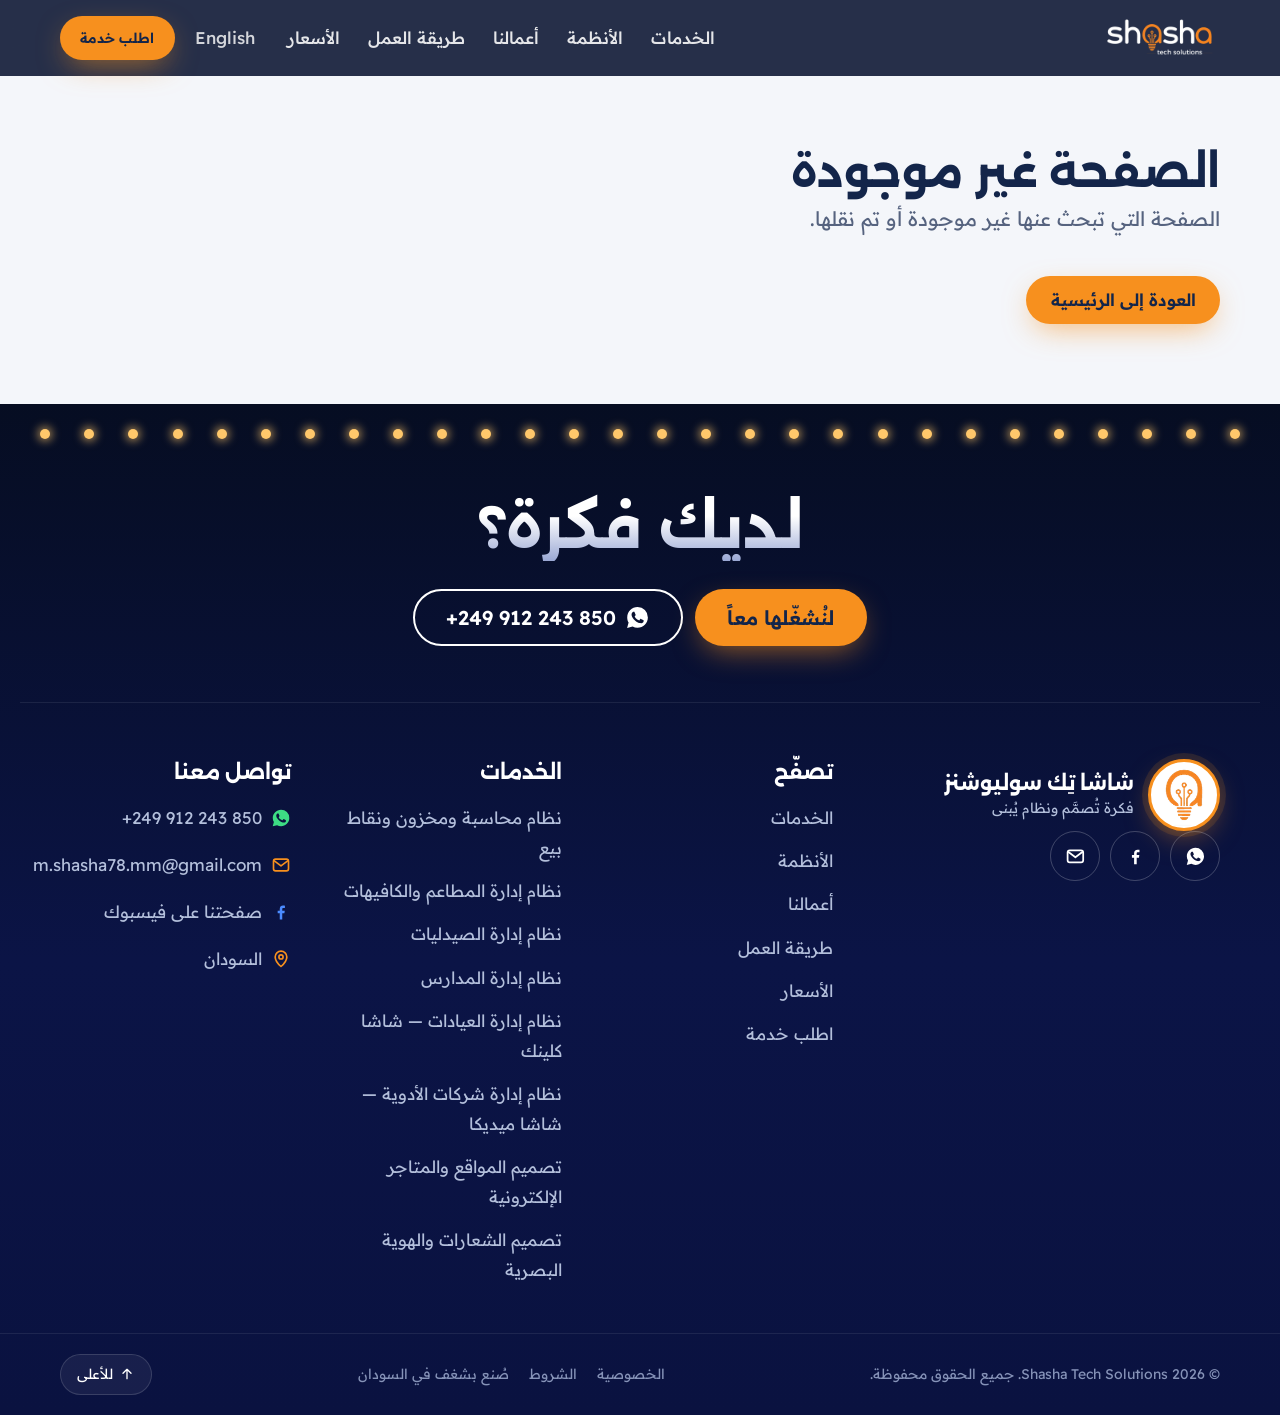
==== commit dd7675d6: "Mobile fixes, shorter request form, want-one-like-this links, accurate privacy policy - Services pan" ====
--- a/index.html
+++ b/index.html
@@ -14,14 +14,14 @@
     <!-- Self-hosted fonts (src/client/fonts.css): preload the Arabic faces used above the fold. -->
     <link rel="preload" as="font" type="font/woff2" href="/fonts/alexandria-arabic.woff2" crossorigin />
     <link rel="preload" as="font" type="font/woff2" href="/fonts/readex-pro-arabic.woff2" crossorigin />
-    <script type="module" crossorigin src="/assets/index-BkaWcPiJ.js"></script>
-    <link rel="stylesheet" crossorigin href="/assets/index-DQ70twuq.css">
+    <script type="module" crossorigin src="/assets/index-BNysVcP3.js"></script>
+    <link rel="stylesheet" crossorigin href="/assets/index-CwXf5TMk.css">
   <title data-rh="true">شاشا تِك سوليوشنز | تصميم مواقع وتطبيقات وأنظمة محاسبة في السودان</title>
 <meta data-rh="true" name="description" content="شاشا تِك سوليوشنز في السودان: تصميم مواقع وتطبيقات موبايل، أنظمة محاسبة ومخزون ونقاط بيع، أنظمة مطاعم وصيدليات ومدارس، وتصميم شعارات وهويات بصرية. اطلب خدمتك عبر واتساب."/><meta data-rh="true" name="robots" content="index, follow, max-image-preview:large"/><meta data-rh="true" property="og:type" content="website"/><meta data-rh="true" property="og:site_name" content="Shasha Tech Solutions"/><meta data-rh="true" property="og:title" content="شاشا تِك سوليوشنز | تصميم مواقع وتطبيقات وأنظمة محاسبة في السودان"/><meta data-rh="true" property="og:description" content="شاشا تِك سوليوشنز في السودان: تصميم مواقع وتطبيقات موبايل، أنظمة محاسبة ومخزون ونقاط بيع، أنظمة مطاعم وصيدليات ومدارس، وتصميم شعارات وهويات بصرية. اطلب خدمتك عبر واتساب."/><meta data-rh="true" property="og:image" content="https://shashatechsolutions.com/images/og-image.jpg"/><meta data-rh="true" property="og:image:width" content="1200"/><meta data-rh="true" property="og:image:height" content="630"/><meta data-rh="true" property="og:url" content="https://shashatechsolutions.com/"/><meta data-rh="true" property="og:locale" content="ar_AR"/><meta data-rh="true" name="twitter:card" content="summary_large_image"/><meta data-rh="true" name="twitter:title" content="شاشا تِك سوليوشنز | تصميم مواقع وتطبيقات وأنظمة محاسبة في السودان"/><meta data-rh="true" name="twitter:description" content="شاشا تِك سوليوشنز في السودان: تصميم مواقع وتطبيقات موبايل، أنظمة محاسبة ومخزون ونقاط بيع، أنظمة مطاعم وصيدليات ومدارس، وتصميم شعارات وهويات بصرية. اطلب خدمتك عبر واتساب."/><meta data-rh="true" name="twitter:image" content="https://shashatechsolutions.com/images/og-image.jpg"/>
 <link data-rh="true" rel="canonical" href="https://shashatechsolutions.com/"/>
 <script data-rh="true" type="application/ld+json">{"@context":"https://schema.org","@type":"ProfessionalService","@id":"https://shashatechsolutions.com/#organization","name":"Shasha Tech Solutions","alternateName":["شاشا تِك سوليوشنز","شاشا تك سوليوشنز","Shasha Tech"],"slogan":"فكرة تُصمَّم ونظام يُبنى","description":"شركة تقنية في السودان: تصميم مواقع وتطبيقات موبايل، أنظمة محاسبة ومخزون ونقاط بيع، أنظمة مطاعم وصيدليات ومدارس، وتصميم هويات بصرية.","url":"https://shashatechsolutions.com/","logo":"https://shashatechsolutions.com/images/shasha-logo.png","image":"https://shashatechsolutions.com/images/og-image.jpg","email":"m.shasha78.mm@gmail.com","telephone":"+249912243850","address":{"@type":"PostalAddress","addressCountry":"SD"},"areaServed":[{"@type":"Country","name":"Sudan"},"Middle East"],"knowsLanguage":["ar","en"],"sameAs":["https://www.facebook.com/share/1E7AnvnfJZ/"],"contactPoint":{"@type":"ContactPoint","contactType":"sales","telephone":"+249912243850","email":"m.shasha78.mm@gmail.com","availableLanguage":["Arabic","English"]},"hasOfferCatalog":{"@type":"OfferCatalog","name":"خدمات شاشا تِك سوليوشنز","itemListElement":[{"@type":"OfferCatalog","name":"الهوية البصرية والدعاية","itemListElement":[{"@type":"Offer","itemOffered":{"@type":"Service","name":"تصميم شعار","alternateName":"Logo design"}},{"@type":"Offer","itemOffered":{"@type":"Service","name":"هوية بصرية كاملة","alternateName":"Complete brand identity"}},{"@type":"Offer","itemOffered":{"@type":"Service","name":"تطوير هوية قائمة","alternateName":"Rebrand an existing identity"}},{"@type":"Offer","itemOffered":{"@type":"Service","name":"تصميم مطبوعات ودعاية","alternateName":"Print & advertising design"}},{"@type":"Offer","itemOffered":{"@type":"Service","name":"إدارة حسابات التواصل (شهرياً)","alternateName":"Social media management (monthly)"}},{"@type":"Offer","itemOffered":{"@type":"Service","name":"مونتاج وموشن جرافيك","alternateName":"Video editing & motion graphics"}},{"@type":"Offer","itemOffered":{"@type":"Service","name":"لوحات ولافتات دعائية","alternateName":"Signage & outdoor boards"}}]},{"@type":"OfferCatalog","name":"أنظمة الإدارة والمحاسبة","itemListElement":[{"@type":"Offer","itemOffered":{"@type":"Service","name":"نظام محاسبة متكامل","alternateName":"Full accounting system"}},{"@type":"Offer","itemOffered":{"@type":"Service","name":"مخزون ومبيعات ونقاط بيع","alternateName":"Inventory, sales & POS"}},{"@type":"Offer","itemOffered":{"@type":"Service","name":"نظام مطاعم وكافيهات","alternateName":"Restaurant & café system"}},{"@type":"Offer","itemOffered":{"@type":"Service","name":"نظام إدارة مدارس","alternateName":"School management system"}},{"@type":"Offer","itemOffered":{"@type":"Service","name":"نظام إدارة صيدليات","alternateName":"Pharmacy management system"}},{"@type":"Offer","itemOffered":{"@type":"Service","name":"نظام عيادات ومعامل ومستشفيات","alternateName":"Clinic, lab & hospital system"}},{"@type":"Offer","itemOffered":{"@type":"Service","name":"نظام شركات ومستودعات الأدوية","alternateName":"Pharmaceutical company & warehouse system"}},{"@type":"Offer","itemOffered":{"@type":"Service","name":"موارد بشرية ورواتب","alternateName":"HR & payroll"}}]},{"@type":"OfferCatalog","name":"المواقع والتطبيقات","itemListElement":[{"@type":"Offer","itemOffered":{"@type":"Service","name":"صفحة هبوط / موقع تعريفي","alternateName":"Landing page / company site"}},{"@type":"Offer","itemOffered":{"@type":"Service","name":"موقع إلكتروني متكامل","alternateName":"Full website"}},{"@type":"Offer","itemOffered":{"@type":"Service","name":"متجر إلكتروني","alternateName":"Online store"}},{"@type":"Offer","itemOffered":{"@type":"Service","name":"تطبيق موبايل (أندرويد + آيفون)","alternateName":"Mobile app (Android + iOS)"}},{"@type":"Offer","itemOffered":{"@type":"Service","name":"لوحة تحكم وربط API","alternateName":"Dashboard & API integration"}},{"@type":"Offer","itemOffered":{"@type":"Service","name":"استضافة ودومين (سنوي)","alternateName":"Hosting & domain (yearly)"}},{"@type":"Offer","itemOffered":{"@type":"Service","name":"صيانة ودعم فني (سنوي)","alternateName":"Maintenance & support (yearly)"}}]}]}}</script><script data-rh="true" type="application/ld+json">{"@context":"https://schema.org","@type":"WebSite","@id":"https://shashatechsolutions.com/#website","name":"شاشا تِك سوليوشنز","alternateName":"Shasha Tech Solutions","url":"https://shashatechsolutions.com/","inLanguage":"ar","publisher":{"@id":"https://shashatechsolutions.com/#organization"}}</script>
   </head>
   <body>
-    <div id="root"><div class="site" dir="rtl" lang="ar"><div class="intro" aria-hidden="true"><div class="intro__stage"><span class="intro__glow"></span><svg class="intro__bulb" viewBox="0 0 200 290"><path class="intro__glass-fill" d="M62 196 C62 168 22 146 22 96 A78 78 0 1 1 178 96 C178 146 138 168 138 196 Z"></path><path class="intro__draw intro__draw--glass" pathLength="1" d="M100 196 H62 C62 168 22 146 22 96 A78 78 0 1 1 178 96 C178 146 138 168 138 196 Z"></path><g class="intro__fil"><path class="intro__draw intro__draw--fil" pathLength="1" d="M100 196 V122"></path><path class="intro__draw intro__draw--fil" pathLength="1" d="M88 196 V164 L68 144 V128"></path><path class="intro__draw intro__draw--fil" pathLength="1" d="M112 196 V164 L132 144 V128"></path><circle cx="100" cy="114" r="8"></circle><circle cx="68" cy="120" r="8"></circle><circle cx="132" cy="120" r="8"></circle></g><g class="intro__base"><rect x="58" y="204" width="84" height="13" rx="6.5"></rect><rect x="62" y="223" width="76" height="13" rx="6.5"></rect><rect x="68" y="242" width="64" height="13" rx="6.5"></rect><path d="M80 261 h40 a20 20 0 0 1 -40 0 Z"></path></g></svg><span class="intro__spark-start"></span><span class="intro__spark" style="--a:0deg"></span><span class="intro__spark" style="--a:36deg"></span><span class="intro__spark" style="--a:72deg"></span><span class="intro__spark" style="--a:108deg"></span><span class="intro__spark" style="--a:144deg"></span><span class="intro__spark" style="--a:180deg"></span><span class="intro__spark" style="--a:216deg"></span><span class="intro__spark" style="--a:252deg"></span><span class="intro__spark" style="--a:288deg"></span><span class="intro__spark" style="--a:324deg"></span></div><p class="intro__word"><span class="intro__w1">فكرة…</span><span class="intro__w2">تُضاء!</span></p><button type="button" class="intro__skip" tabindex="-1">تخطَّ</button></div><div class="readbar" aria-hidden="true"></div><a href="#main" class="skip">تخطَّ إلى المحتوى</a><header class="hdr"><div class="wrap hdr__in"><a class="hdr__logo" aria-label="Shasha Tech Solutions" href="/" data-discover="true"><img src="/images/shasha-logo-light.webp" alt="Shasha Tech Solutions" width="134" height="49"/></a><nav class="hdr__nav" aria-label="القائمة"><a href="/#services">الخدمات</a><a href="/#systems">الأنظمة</a><a href="/#work">أعمالنا</a><a href="/#process">طريقة العمل</a><a href="/pricing">الأسعار</a></nav><div class="hdr__tools"><button type="button" class="hdr__lang" lang="en">English</button><a href="/#request" class="btn btn--signal hdr__cta">اطلب خدمة</a><button type="button" class="hdr__menu" aria-label="القائمة" aria-expanded="false"><svg viewBox="0 0 24 24" fill="none" stroke="currentColor" stroke-width="2" stroke-linecap="round" stroke-linejoin="round" aria-hidden="true" focusable="false"><path d="M4 7h16M4 12h16M4 17h10"></path></svg></button></div></div></header><main id="main" tabindex="-1" style="flex:1;display:flex;flex-direction:column"><section class="hero" data-built="false" aria-labelledby="hero-title"><div class="hero__pin"><div class="hero__sky" aria-hidden="true"></div><div class="wrap hero__grid"><div class="hero__copy"><p class="live"><span class="live__dot" aria-hidden="true"></span>9 أنظمة تعمل الآن لدى عملائنا</p><h1 id="hero-title" class="hero__title"><span class="hero__l1">فكرة تُصمَّم</span> <span class="hero__l2">ونظام يُبنى</span></h1><p class="hero__lead">هويات بصرية، أنظمة إدارة ومحاسبة، مواقع وتطبيقات موبايل — نبنيها في السودان، وتعمل كل يوم لدى مطاعم ومدارس وصيدليات وشركات.</p><div class="hero__ctas"><a href="#request" class="btn btn--signal btn--lg">اطلب خدمتك الآن</a><a href="#work" class="btn btn--line btn--lg">شاهد أعمالنا</a></div></div><div class="stage" style="--acc:#f7901e"><div class="stage__scene" aria-hidden="true"><div class="ring"><i></i></div><div class="asm"><div class="pc pc--frame"></div><div class="pc pc--top"><span class="pc__logo"></span><b>الحسابات العامة</b><span class="pc__dots"><i></i><i></i><i></i></span></div><div class="pc pc--side"><i></i><i></i><i></i><i></i><i></i></div><div class="pc pc--stat pc--stat1"><span>مبيعات اليوم</span><b>1,175</b></div><div class="pc pc--stat pc--stat2"><span>فواتير</span><b>16</b></div><div class="pc pc--stat pc--stat3"><span>مخزون منخفض</span><b>4</b></div><div class="pc pc--chart"><i style="height:38%;--i:0"></i><i style="height:55%;--i:1"></i><i style="height:46%;--i:2"></i><i style="height:72%;--i:3"></i><i style="height:60%;--i:4"></i><i style="height:88%;--i:5"></i><i style="height:70%;--i:6"></i></div><div class="pc pc--table"><i></i><i></i><i></i><i></i></div></div><div class="stage__bulb"><svg class="bulb" viewBox="0 0 200 290" aria-hidden="true" focusable="false"><defs><radialGradient id="glass" cx="50%" cy="38%" r="60%"><stop offset="0" stop-color="#fff6dc"></stop><stop offset=".45" stop-color="#ffc86b"></stop><stop offset="1" stop-color="#f7901e"></stop></radialGradient><linearGradient id="base" x1="0" x2="1"><stop offset="0" stop-color="#c86a0e"></stop><stop offset=".5" stop-color="#ffb040"></stop><stop offset="1" stop-color="#c86a0e"></stop></linearGradient></defs><path class="bulb__glass" d="M62 196 C62 168 22 146 22 96 A78 78 0 1 1 178 96 C178 146 138 168 138 196 Z"></path><path class="bulb__shine" d="M52 84 A50 50 0 0 1 92 40"></path><g class="bulb__fil"><path d="M100 196 V122"></path><path d="M88 196 V164 L68 144 V128"></path><path d="M112 196 V164 L132 144 V128"></path><circle cx="100" cy="114" r="8"></circle><circle cx="68" cy="120" r="8"></circle><circle cx="132" cy="120" r="8"></circle></g><g class="bulb__base"><rect x="58" y="204" width="84" height="13" rx="6.5"></rect><rect x="62" y="223" width="76" height="13" rx="6.5"></rect><rect x="68" y="242" width="64" height="13" rx="6.5"></rect><path d="M80 261 h40 a20 20 0 0 1 -40 0 Z"></path></g></svg></div></div><ul class="specs" aria-label="من مزايا النظام"><li style="--i:0">فواتير المبيعات والمشتريات</li><li style="--i:1">المخزون لحظة بلحظة</li><li style="--i:2">نقاط البيع (الكاشير)</li></ul><div class="models"><p id="models-label">ابنِ نظامك</p><div role="group" aria-labelledby="models-label"><button type="button" class="model" aria-pressed="true" style="--c:#f7901e"><i aria-hidden="true"></i>محاسبة</button><button type="button" class="model" aria-pressed="false" style="--c:#35c58a"><i aria-hidden="true"></i>مطاعم</button><button type="button" class="model" aria-pressed="false" style="--c:#2fb7c9"><i aria-hidden="true"></i>صيدليات</button><button type="button" class="model" aria-pressed="false" style="--c:#7c8cff"><i aria-hidden="true"></i>مدارس</button></div><a class="models__more" href="/services/accounting-pos-system" data-discover="true">تفاصيل نظام محاسبة ومخزون ونقاط بيع</a></div></div></div></div></section><section class="marquee" aria-label="مشاريع سلّمناها"><ul class="sr-only"><li>مركز الرومي الطبي</li><li>مدارس أبوذر الكودة</li><li>روضة فيرجينيا الإنجليزية</li><li>مطبعة محمد علي</li><li>دكتورة ميار</li><li>Zoota للهدايا</li><li>غازي</li><li>MOA للترحيلات</li><li>HWS Crepe</li><li>خلاصة</li></ul><div class="marquee__track" aria-hidden="true"><div class="marquee__group"><span class="marquee__item">مركز الرومي الطبي</span><span class="marquee__item">مدارس أبوذر الكودة</span><span class="marquee__item">روضة فيرجينيا الإنجليزية</span><span class="marquee__item">مطبعة محمد علي</span><span class="marquee__item">دكتورة ميار</span><span class="marquee__item">Zoota للهدايا</span><span class="marquee__item">غازي</span><span class="marquee__item">MOA للترحيلات</span><span class="marquee__item">HWS Crepe</span><span class="marquee__item">خلاصة</span></div><div class="marquee__group"><span class="marquee__item">مركز الرومي الطبي</span><span class="marquee__item">مدارس أبوذر الكودة</span><span class="marquee__item">روضة فيرجينيا الإنجليزية</span><span class="marquee__item">مطبعة محمد علي</span><span class="marquee__item">دكتورة ميار</span><span class="marquee__item">Zoota للهدايا</span><span class="marquee__item">غازي</span><span class="marquee__item">MOA للترحيلات</span><span class="marquee__item">HWS Crepe</span><span class="marquee__item">خلاصة</span></div></div></section><section id="services" class="sec svc" aria-labelledby="services-title"><div class="wrap"><div class="head"><h2 id="services-title" class="head__title">ثلاث خدمات، فريق واحد</h2><p class="head__lead">اختر ما تحتاجه — يُضاف مباشرة لطلبك أسفل الصفحة.</p></div><div class="panels"><article class="panel panel--brand" data-active="false"><div class="pv pv--brand" aria-hidden="true"><span class="pv__logo" style="--r:-8deg"><img src="/images/work/logo-printing.webp" alt="" width="120" height="120"/></span><span class="pv__logo" style="--r:6deg"><img src="/images/work/logo-alroomy.webp" alt="" width="120" height="120"/></span><span class="pv__logo" style="--r:-3deg"><img src="/images/work/logo-koda.webp" alt="" width="120" height="120"/></span></div><div class="panel__body"><h3 class="panel__title">الهوية البصرية والدعاية</h3><p class="panel__text">أول ما يراه عميلك. شعار وهوية كاملة، مطبوعات، لافتات، ومحتوى لحساباتك.</p><ul class="chips"><li><button type="button" class="chip" aria-pressed="false" title="أضِف للطلب"><svg viewBox="0 0 24 24" fill="none" stroke="currentColor" stroke-width="2" stroke-linecap="round" stroke-linejoin="round" aria-hidden="true" focusable="false"><path d="M12 5v14M5 12h14"></path></svg>تصميم شعار</button></li><li><button type="button" class="chip" aria-pressed="false" title="أضِف للطلب"><svg viewBox="0 0 24 24" fill="none" stroke="currentColor" stroke-width="2" stroke-linecap="round" stroke-linejoin="round" aria-hidden="true" focusable="false"><path d="M12 5v14M5 12h14"></path></svg>هوية بصرية كاملة</button></li><li><button type="button" class="chip" aria-pressed="false" title="أضِف للطلب"><svg viewBox="0 0 24 24" fill="none" stroke="currentColor" stroke-width="2" stroke-linecap="round" stroke-linejoin="round" aria-hidden="true" focusable="false"><path d="M12 5v14M5 12h14"></path></svg>تطوير هوية قائمة</button></li><li><button type="button" class="chip" aria-pressed="false" title="أضِف للطلب"><svg viewBox="0 0 24 24" fill="none" stroke="currentColor" stroke-width="2" stroke-linecap="round" stroke-linejoin="round" aria-hidden="true" focusable="false"><path d="M12 5v14M5 12h14"></path></svg>تصميم مطبوعات ودعاية</button></li><li><button type="button" class="chip" aria-pressed="false" title="أضِف للطلب"><svg viewBox="0 0 24 24" fill="none" stroke="currentColor" stroke-width="2" stroke-linecap="round" stroke-linejoin="round" aria-hidden="true" focusable="false"><path d="M12 5v14M5 12h14"></path></svg>إدارة حسابات التواصل (شهرياً)</button></li><li><button type="button" class="chip" aria-pressed="false" title="أضِف للطلب"><svg viewBox="0 0 24 24" fill="none" stroke="currentColor" stroke-width="2" stroke-linecap="round" stroke-linejoin="round" aria-hidden="true" focusable="false"><path d="M12 5v14M5 12h14"></path></svg>مونتاج وموشن جرافيك</button></li><li><button type="button" class="chip" aria-pressed="false" title="أضِف للطلب"><svg viewBox="0 0 24 24" fill="none" stroke="currentColor" stroke-width="2" stroke-linecap="round" stroke-linejoin="round" aria-hidden="true" focusable="false"><path d="M12 5v14M5 12h14"></path></svg>لوحات ولافتات دعائية</button></li></ul><ul class="panel__more"><li><a href="/services/logo-brand-identity" data-discover="true">تصميم الشعارات والهوية البصرية</a></li></ul></div></article><article class="panel panel--systems" data-active="true"><div class="pv pv--systems" aria-hidden="true"><div class="browser"><div class="browser__bar"><i></i><i></i><i></i></div><img src="/images/work/dash-pharmacy.webp" srcSet="/images/work/dash-pharmacy-sm.webp 600w, /images/work/dash-pharmacy.webp 1200w" sizes="(max-width: 960px) 92vw, 470px" width="1200" height="750" alt="" decoding="async" loading="lazy"/></div></div><div class="panel__body"><h3 class="panel__title">أنظمة الإدارة والمحاسبة</h3><p class="panel__text">اترك الورق. نظام يدير مبيعاتك ومخزونك وحساباتك وموظفيك، مبني على طريقة عملك.</p><ul class="chips"><li><button type="button" class="chip" aria-pressed="false" title="أضِف للطلب"><svg viewBox="0 0 24 24" fill="none" stroke="currentColor" stroke-width="2" stroke-linecap="round" stroke-linejoin="round" aria-hidden="true" focusable="false"><path d="M12 5v14M5 12h14"></path></svg>نظام محاسبة متكامل</button></li><li><button type="button" class="chip" aria-pressed="false" title="أضِف للطلب"><svg viewBox="0 0 24 24" fill="none" stroke="currentColor" stroke-width="2" stroke-linecap="round" stroke-linejoin="round" aria-hidden="true" focusable="false"><path d="M12 5v14M5 12h14"></path></svg>مخزون ومبيعات ونقاط بيع</button></li><li><button type="button" class="chip" aria-pressed="false" title="أضِف للطلب"><svg viewBox="0 0 24 24" fill="none" stroke="currentColor" stroke-width="2" stroke-linecap="round" stroke-linejoin="round" aria-hidden="true" focusable="false"><path d="M12 5v14M5 12h14"></path></svg>نظام مطاعم وكافيهات</button></li><li><button type="button" class="chip" aria-pressed="false" title="أضِف للطلب"><svg viewBox="0 0 24 24" fill="none" stroke="currentColor" stroke-width="2" stroke-linecap="round" stroke-linejoin="round" aria-hidden="true" focusable="false"><path d="M12 5v14M5 12h14"></path></svg>نظام إدارة مدارس</button></li><li><button type="button" class="chip" aria-pressed="false" title="أضِف للطلب"><svg viewBox="0 0 24 24" fill="none" stroke="currentColor" stroke-width="2" stroke-linecap="round" stroke-linejoin="round" aria-hidden="true" focusable="false"><path d="M12 5v14M5 12h14"></path></svg>نظام إدارة صيدليات</button></li><li><button type="button" class="chip" aria-pressed="false" title="أضِف للطلب"><svg viewBox="0 0 24 24" fill="none" stroke="currentColor" stroke-width="2" stroke-linecap="round" stroke-linejoin="round" aria-hidden="true" focusable="false"><path d="M12 5v14M5 12h14"></path></svg>نظام عيادات ومعامل ومستشفيات</button></li><li><button type="button" class="chip" aria-pressed="false" title="أضِف للطلب"><svg viewBox="0 0 24 24" fill="none" stroke="currentColor" stroke-width="2" stroke-linecap="round" stroke-linejoin="round" aria-hidden="true" focusable="false"><path d="M12 5v14M5 12h14"></path></svg>نظام شركات ومستودعات الأدوية</button></li><li><button type="button" class="chip" aria-pressed="false" title="أضِف للطلب"><svg viewBox="0 0 24 24" fill="none" stroke="currentColor" stroke-width="2" stroke-linecap="round" stroke-linejoin="round" aria-hidden="true" focusable="false"><path d="M12 5v14M5 12h14"></path></svg>موارد بشرية ورواتب</button></li></ul><ul class="panel__more"><li><a href="/services/accounting-pos-system" data-discover="true">نظام محاسبة ومخزون ونقاط بيع</a></li><li><a href="/services/restaurant-management-system" data-discover="true">نظام إدارة المطاعم والكافيهات</a></li><li><a href="/services/pharmacy-management-system" data-discover="true">نظام إدارة الصيدليات</a></li><li><a href="/services/clinic-management-system" data-discover="true">نظام إدارة العيادات — شاشا كلينك</a></li><li><a href="/services/pharma-company-system" data-discover="true">نظام إدارة شركات الأدوية — شاشا ميديكا</a></li><li><a href="/services/school-management-system" data-discover="true">نظام إدارة المدارس</a></li></ul></div></article><article class="panel panel--web" data-active="false"><div class="pv pv--web" aria-hidden="true"><div class="phone"><img src="/images/work/m-koda.webp" srcSet="/images/work/m-koda-sm.webp 240w, /images/work/m-koda.webp 390w" sizes="150px" width="390" height="844" alt="" decoding="async" loading="lazy"/></div><div class="phone"><img src="/images/work/m-mayar.webp" srcSet="/images/work/m-mayar-sm.webp 240w, /images/work/m-mayar.webp 390w" sizes="150px" width="390" height="844" alt="" decoding="async" loading="lazy"/></div></div><div class="panel__body"><h3 class="panel__title">المواقع والتطبيقات</h3><p class="panel__text">مكانك على الإنترنت: موقع تعريفي، متجر، تطبيق أندرويد وآيفون، ولوحات تحكم مربوطة بأنظمتك.</p><ul class="chips"><li><button type="button" class="chip" aria-pressed="false" title="أضِف للطلب"><svg viewBox="0 0 24 24" fill="none" stroke="currentColor" stroke-width="2" stroke-linecap="round" stroke-linejoin="round" aria-hidden="true" focusable="false"><path d="M12 5v14M5 12h14"></path></svg>صفحة هبوط / موقع تعريفي</button></li><li><button type="button" class="chip" aria-pressed="false" title="أضِف للطلب"><svg viewBox="0 0 24 24" fill="none" stroke="currentColor" stroke-width="2" stroke-linecap="round" stroke-linejoin="round" aria-hidden="true" focusable="false"><path d="M12 5v14M5 12h14"></path></svg>موقع إلكتروني متكامل</button></li><li><button type="button" class="chip" aria-pressed="false" title="أضِف للطلب"><svg viewBox="0 0 24 24" fill="none" stroke="currentColor" stroke-width="2" stroke-linecap="round" stroke-linejoin="round" aria-hidden="true" focusable="false"><path d="M12 5v14M5 12h14"></path></svg>متجر إلكتروني</button></li><li><button type="button" class="chip" aria-pressed="false" title="أضِف للطلب"><svg viewBox="0 0 24 24" fill="none" stroke="currentColor" stroke-width="2" stroke-linecap="round" stroke-linejoin="round" aria-hidden="true" focusable="false"><path d="M12 5v14M5 12h14"></path></svg>تطبيق موبايل (أندرويد + آيفون)</button></li><li><button type="button" class="chip" aria-pressed="false" title="أضِف للطلب"><svg viewBox="0 0 24 24" fill="none" stroke="currentColor" stroke-width="2" stroke-linecap="round" stroke-linejoin="round" aria-hidden="true" focusable="false"><path d="M12 5v14M5 12h14"></path></svg>لوحة تحكم وربط API</button></li><li><button type="button" class="chip" aria-pressed="false" title="أضِف للطلب"><svg viewBox="0 0 24 24" fill="none" stroke="currentColor" stroke-width="2" stroke-linecap="round" stroke-linejoin="round" aria-hidden="true" focusable="false"><path d="M12 5v14M5 12h14"></path></svg>استضافة ودومين (سنوي)</button></li><li><button type="button" class="chip" aria-pressed="false" title="أضِف للطلب"><svg viewBox="0 0 24 24" fill="none" stroke="currentColor" stroke-width="2" stroke-linecap="round" stroke-linejoin="round" aria-hidden="true" focusable="false"><path d="M12 5v14M5 12h14"></path></svg>صيانة ودعم فني (سنوي)</button></li></ul><ul class="panel__more"><li><a href="/services/website-design" data-discover="true">تصميم المواقع والمتاجر الإلكترونية</a></li></ul></div></article></div></div></section><section id="systems" class="sec wall" aria-labelledby="systems-title"><div class="bulbs" aria-hidden="true"><span style="--i:0"></span><span style="--i:1"></span><span style="--i:2"></span><span style="--i:3"></span><span style="--i:4"></span><span style="--i:5"></span><span style="--i:6"></span><span style="--i:7"></span><span style="--i:8"></span><span style="--i:9"></span><span style="--i:10"></span><span style="--i:11"></span><span style="--i:12"></span><span style="--i:13"></span><span style="--i:14"></span><span style="--i:15"></span><span style="--i:16"></span><span style="--i:17"></span><span style="--i:18"></span><span style="--i:19"></span><span style="--i:20"></span><span style="--i:21"></span><span style="--i:22"></span><span style="--i:23"></span><span style="--i:24"></span><span style="--i:25"></span><span style="--i:26"></span><span style="--i:27"></span></div><div class="wrap"><div class="head head--light"><h2 id="systems-title" class="head__title">أنظمة تعمل الآن</h2><p class="head__lead">تسعة أنظمة من صنعنا تدير يوميات مطاعم ومدارس وصيدليات ومعامل ومحطات وقود. اختر واحداً، ونبني لك مثله على مقاس عملك.</p></div><ul class="tiles"><li class="tile" style="--t:-2.2deg"><figure class="tile__screen"><img src="/images/work/sys-resto.webp" srcSet="/images/work/sys-resto-sm.webp 480w, /images/work/sys-resto.webp 960w" sizes="(max-width: 620px) 92vw, (max-width: 1000px) 46vw, 380px" width="960" height="571" alt="شاشة Shasha ERP Restaurant" decoding="async" loading="lazy"/></figure><div class="tile__plate"><h3 class="tile__name" lang="en">Shasha ERP Restaurant</h3><p class="tile__sector">مطاعم وكافيهات</p><button type="button" class="tile__btn">أريد نظاماً مثله</button></div></li><li class="tile" style="--t:1.6deg"><figure class="tile__screen"><img src="/images/work/sys-school.webp" srcSet="/images/work/sys-school-sm.webp 480w, /images/work/sys-school.webp 960w" sizes="(max-width: 620px) 92vw, (max-width: 1000px) 46vw, 380px" width="960" height="571" alt="شاشة ShaSha EduSys" decoding="async" loading="lazy"/></figure><div class="tile__plate"><h3 class="tile__name" lang="en">ShaSha EduSys</h3><p class="tile__sector">مدارس</p><button type="button" class="tile__btn">أريد نظاماً مثله</button></div></li><li class="tile" style="--t:-1.2deg"><figure class="tile__screen"><img src="/images/work/sys-pharmaco.webp" srcSet="/images/work/sys-pharmaco-sm.webp 480w, /images/work/sys-pharmaco.webp 960w" sizes="(max-width: 620px) 92vw, (max-width: 1000px) 46vw, 380px" width="960" height="571" alt="شاشة فارماكو" decoding="async" loading="lazy"/></figure><div class="tile__plate"><h3 class="tile__name" lang="ar">فارماكو</h3><p class="tile__sector">صيدليات</p><button type="button" class="tile__btn">أريد نظاماً مثله</button></div></li><li class="tile" style="--t:2deg"><figure class="tile__screen"><img src="/images/work/dash-accounts-income.webp" srcSet="/images/work/dash-accounts-income-sm.webp 480w, /images/work/dash-accounts-income.webp 960w" sizes="(max-width: 620px) 92vw, (max-width: 1000px) 46vw, 380px" width="960" height="571" alt="شاشة شاشا للحسابات العامة" decoding="async" loading="lazy"/></figure><div class="tile__plate"><h3 class="tile__name" lang="ar">شاشا للحسابات العامة</h3><p class="tile__sector">محاسبة الشركات</p><button type="button" class="tile__btn">أريد نظاماً مثله</button></div></li><li class="tile" style="--t:-1.8deg"><figure class="tile__screen"><img src="/images/work/sys-lab.webp" srcSet="/images/work/sys-lab-sm.webp 480w, /images/work/sys-lab.webp 960w" sizes="(max-width: 620px) 92vw, (max-width: 1000px) 46vw, 380px" width="960" height="571" alt="شاشة Shasha Lab Pro" decoding="async" loading="lazy"/></figure><div class="tile__plate"><h3 class="tile__name" lang="en">Shasha Lab Pro</h3><p class="tile__sector">معامل طبية</p><button type="button" class="tile__btn">أريد نظاماً مثله</button></div></li><li class="tile" style="--t:1.2deg"><figure class="tile__screen"><img src="/images/work/dash-pharmacy.webp" srcSet="/images/work/dash-pharmacy-sm.webp 480w, /images/work/dash-pharmacy.webp 960w" sizes="(max-width: 620px) 92vw, (max-width: 1000px) 46vw, 380px" width="960" height="571" alt="شاشة صيدليتي" decoding="async" loading="lazy"/></figure><div class="tile__plate"><h3 class="tile__name" lang="ar">صيدليتي</h3><p class="tile__sector">صيدلية أونلاين</p><button type="button" class="tile__btn">أريد نظاماً مثله</button></div></li><li class="tile" style="--t:-2.4deg"><figure class="tile__screen"><img src="/images/work/sys-cleaning.webp" srcSet="/images/work/sys-cleaning-sm.webp 480w, /images/work/sys-cleaning.webp 960w" sizes="(max-width: 620px) 92vw, (max-width: 1000px) 46vw, 380px" width="960" height="571" alt="شاشة Shasha Cleaning" decoding="async" loading="lazy"/></figure><div class="tile__plate"><h3 class="tile__name" lang="en">Shasha Cleaning</h3><p class="tile__sector">شركات النظافة</p><button type="button" class="tile__btn">أريد نظاماً مثله</button></div></li><li class="tile" style="--t:1.8deg"><figure class="tile__screen"><img src="/images/work/sys-fuel-sys.webp" srcSet="/images/work/sys-fuel-sys-sm.webp 480w, /images/work/sys-fuel-sys.webp 960w" sizes="(max-width: 620px) 92vw, (max-width: 1000px) 46vw, 380px" width="960" height="571" alt="شاشة نظام شاشا للوقود" decoding="async" loading="lazy"/></figure><div class="tile__plate"><h3 class="tile__name" lang="ar">نظام شاشا للوقود</h3><p class="tile__sector">محطات الوقود</p><button type="button" class="tile__btn">أريد نظاماً مثله</button></div></li><li class="tile" style="--t:-1deg"><figure class="tile__screen"><img src="/images/work/sys-dukkan.webp" srcSet="/images/work/sys-dukkan-sm.webp 480w, /images/work/sys-dukkan.webp 960w" sizes="(max-width: 620px) 92vw, (max-width: 1000px) 46vw, 380px" width="960" height="571" alt="شاشة الدكان" decoding="async" loading="lazy"/></figure><div class="tile__plate"><h3 class="tile__name" lang="ar">الدكان</h3><p class="tile__sector">مبيعات وديون المحلات</p><button type="button" class="tile__btn">أريد نظاماً مثله</button></div></li><li class="tile tile--yours"><div class="tile__plate"><h3 class="tile__name">نظامك أنت</h3><p class="tile__sector">نشاطك غير موجود هنا؟ أخبرنا كيف تعمل، ونبني النظام حوله.</p><button type="button" class="btn btn--signal">صِف نظامك</button></div></li></ul></div></section><section id="work" class="sites" aria-labelledby="sites-title"><div class="sites__pin"><div class="wrap"><div class="head"><h2 id="sites-title" class="head__title">مواقع صنعناها</h2><p class="head__lead">كل موقع مصمّم من الصفر لهوية صاحبه — لا قوالب جاهزة.</p></div></div><div class="sites__viewport"><div class="sites__track"><article class="site-card"><div class="site-card__media"><div class="browser"><div class="browser__bar"><i></i><i></i><i></i></div><img src="/images/work/site-alroomy.webp" srcSet="/images/work/site-alroomy-sm.webp 600w, /images/work/site-alroomy.webp 1200w" sizes="(max-width: 900px) 84vw, 720px" width="1200" height="750" alt="مركز الرومي الطبي" decoding="async" loading="lazy"/></div><div class="phone phone--float"><img src="/images/work/m-alroomy.webp" srcSet="/images/work/m-alroomy-sm.webp 240w, /images/work/m-alroomy.webp 390w" sizes="(max-width: 900px) 20vw, 170px" width="390" height="844" alt="" decoding="async" loading="lazy"/></div></div><h3 class="site-card__name">مركز الرومي الطبي</h3><p class="site-card__kind">موقع مركز طبي — أم درمان</p></article><article class="site-card"><div class="site-card__media"><div class="browser"><div class="browser__bar"><i></i><i></i><i></i></div><img src="/images/work/site-koda.webp" srcSet="/images/work/site-koda-sm.webp 600w, /images/work/site-koda.webp 1200w" sizes="(max-width: 900px) 84vw, 720px" width="1200" height="750" alt="مدارس أبوذر الكودة" decoding="async" loading="lazy"/></div><div class="phone phone--float"><img src="/images/work/m-koda.webp" srcSet="/images/work/m-koda-sm.webp 240w, /images/work/m-koda.webp 390w" sizes="(max-width: 900px) 20vw, 170px" width="390" height="844" alt="" decoding="async" loading="lazy"/></div></div><h3 class="site-card__name">مدارس أبوذر الكودة</h3><p class="site-card__kind">موقع مؤسسة تعليمية</p></article><article class="site-card"><div class="site-card__media"><div class="browser"><div class="browser__bar"><i></i><i></i><i></i></div><img src="/images/work/site-rawda.webp" srcSet="/images/work/site-rawda-sm.webp 600w, /images/work/site-rawda.webp 1200w" sizes="(max-width: 900px) 84vw, 720px" width="1200" height="750" alt="روضة فيرجينيا الإنجليزية" decoding="async" loading="lazy"/></div><div class="phone phone--float"><img src="/images/work/m-rawda.webp" srcSet="/images/work/m-rawda-sm.webp 240w, /images/work/m-rawda.webp 390w" sizes="(max-width: 900px) 20vw, 170px" width="390" height="844" alt="" decoding="async" loading="lazy"/></div></div><h3 class="site-card__name">روضة فيرجينيا الإنجليزية</h3><p class="site-card__kind">موقع روضة تفاعلي</p></article><article class="site-card"><div class="site-card__media"><div class="browser"><div class="browser__bar"><i></i><i></i><i></i></div><img src="/images/work/site-gazi.webp" srcSet="/images/work/site-gazi-sm.webp 600w, /images/work/site-gazi.webp 1200w" sizes="(max-width: 900px) 84vw, 720px" width="1200" height="750" alt="غازي" decoding="async" loading="lazy"/></div></div><h3 class="site-card__name">غازي</h3><p class="site-card__kind">منصة طلب غاز وتتبّع التوصيل</p></article><article class="site-card"><div class="site-card__media"><div class="browser"><div class="browser__bar"><i></i><i></i><i></i></div><img src="/images/work/site-zoota.webp" srcSet="/images/work/site-zoota-sm.webp 600w, /images/work/site-zoota.webp 1200w" sizes="(max-width: 900px) 84vw, 720px" width="1200" height="750" alt="Zoota" decoding="async" loading="lazy"/></div><div class="phone phone--float"><img src="/images/work/m-zoota.webp" srcSet="/images/work/m-zoota-sm.webp 240w, /images/work/m-zoota.webp 390w" sizes="(max-width: 900px) 20vw, 170px" width="390" height="844" alt="" decoding="async" loading="lazy"/></div></div><h3 class="site-card__name">Zoota</h3><p class="site-card__kind">متجر تغليف هدايا</p></article></div></div><div class="sites__bar" aria-hidden="true"><span></span></div></div></section><section class="sec apps" aria-labelledby="apps-title"><div class="wrap"><div class="head head--center"><h2 id="apps-title" class="head__title">تطبيقات في جيوب الناس</h2><p class="head__lead">متاجر، طلبات، بحث عن دواء، مذاكرة بالذكاء الاصطناعي — تُثبَّت على الهاتف وتعمل حتى دون إنترنت.</p></div><ul class="fan"><li class="fan__item" style="--o:-2.5;--a:2.5"><div class="phone"><img src="/images/work/m-mayar.webp" srcSet="/images/work/m-mayar-sm.webp 240w, /images/work/m-mayar.webp 390w" sizes="(max-width: 1100px) 62vw, 196px" width="390" height="844" alt="دكتورة ميار" decoding="async" loading="lazy"/></div><p class="fan__name">دكتورة ميار</p><p class="fan__kind">متجر منتجات تجميل</p></li><li class="fan__item" style="--o:-1.5;--a:1.5"><div class="phone"><img src="/images/work/m-pharmacy-store.webp" srcSet="/images/work/m-pharmacy-store-sm.webp 240w, /images/work/m-pharmacy-store.webp 390w" sizes="(max-width: 1100px) 62vw, 196px" width="390" height="844" alt="صيدليتي" decoding="async" loading="lazy"/></div><p class="fan__name">صيدليتي</p><p class="fan__kind">صيدلية أونلاين</p></li><li class="fan__item" style="--o:-0.5;--a:0.5"><div class="phone"><img src="/images/work/m-dawai.webp" srcSet="/images/work/m-dawai-sm.webp 240w, /images/work/m-dawai.webp 390w" sizes="(max-width: 1100px) 62vw, 196px" width="390" height="844" alt="دوائي" decoding="async" loading="lazy"/></div><p class="fan__name">دوائي</p><p class="fan__kind">قريباً — ابحث عن دوائك في أقرب صيدلية</p></li><li class="fan__item" style="--o:0.5;--a:0.5"><div class="phone"><img src="/images/work/m-printing.webp" srcSet="/images/work/m-printing-sm.webp 240w, /images/work/m-printing.webp 390w" sizes="(max-width: 1100px) 62vw, 196px" width="390" height="844" alt="مطبعة محمد علي" decoding="async" loading="lazy"/></div><p class="fan__name">مطبعة محمد علي</p><p class="fan__kind">طلبات الطباعة</p></li><li class="fan__item" style="--o:1.5;--a:1.5"><div class="phone"><img src="/images/work/m-khulasa.webp" srcSet="/images/work/m-khulasa-sm.webp 240w, /images/work/m-khulasa.webp 390w" sizes="(max-width: 1100px) 62vw, 196px" width="390" height="844" alt="خلاصة" decoding="async" loading="lazy"/></div><p class="fan__name">خلاصة</p><p class="fan__kind">ملخصات المحاضرات بالذكاء الاصطناعي</p></li><li class="fan__item" style="--o:2.5;--a:2.5"><div class="phone"><img src="/images/work/m-fuel.webp" srcSet="/images/work/m-fuel-sm.webp 240w, /images/work/m-fuel.webp 390w" sizes="(max-width: 1100px) 62vw, 196px" width="390" height="844" alt="MOA للترحيلات" decoding="async" loading="lazy"/></div><p class="fan__name">MOA للترحيلات</p><p class="fan__kind">طلب الوقود</p></li></ul></div></section><section class="sec inside" aria-labelledby="inside-title"><div class="wrap"><div class="head"><h2 id="inside-title" class="head__title">من داخل الأنظمة</h2><p class="head__lead">تقارير، فواتير، مخزون، ولوحات تحكم — هذا ما يراه عملاؤنا كل صباح.</p></div><div class="tabs" role="tablist" aria-label="من داخل الأنظمة"><button id="in-tab-income" type="button" role="tab" class="tab" aria-selected="true" aria-controls="in-panel" tabindex="0">قائمة الدخل</button><button id="in-tab-pharmacy" type="button" role="tab" class="tab" aria-selected="false" aria-controls="in-panel" tabindex="-1">لوحة الصيدلية</button><button id="in-tab-sales" type="button" role="tab" class="tab" aria-selected="false" aria-controls="in-panel" tabindex="-1">فاتورة مبيعات</button><button id="in-tab-printing" type="button" role="tab" class="tab" aria-selected="false" aria-controls="in-panel" tabindex="-1">نظام المطبعة</button></div><div class="inside__stage"><div class="laptop" id="in-panel" role="tabpanel" aria-labelledby="in-tab-income"><div class="laptop__screen"><img src="/images/work/dash-accounts-income.webp" srcSet="/images/work/dash-accounts-income-sm.webp 600w, /images/work/dash-accounts-income.webp 1200w" sizes="(max-width: 1000px) 92vw, 900px" width="1200" height="750" alt="شاشا للحسابات العامة — الأرباح والخسائر لحظة بلحظة" decoding="async" aria-hidden="false" class="on" loading="lazy"/><img src="/images/work/dash-pharmacy.webp" srcSet="/images/work/dash-pharmacy-sm.webp 600w, /images/work/dash-pharmacy.webp 1200w" sizes="(max-width: 1000px) 92vw, 900px" width="1200" height="750" alt="" decoding="async" aria-hidden="true" class="" loading="lazy"/><img src="/images/work/dash-accounts-sales.webp" srcSet="/images/work/dash-accounts-sales-sm.webp 600w, /images/work/dash-accounts-sales.webp 1200w" sizes="(max-width: 1000px) 92vw, 900px" width="1200" height="750" alt="" decoding="async" aria-hidden="true" class="" loading="lazy"/><img src="/images/work/dash-printing.webp" srcSet="/images/work/dash-printing-sm.webp 600w, /images/work/dash-printing.webp 1200w" sizes="(max-width: 1000px) 92vw, 900px" width="1200" height="750" alt="" decoding="async" aria-hidden="true" class="" loading="lazy"/></div><div class="laptop__base"></div></div><img src="/images/work/doc-invoice.webp" srcSet="/images/work/doc-invoice-sm.webp 265w, /images/work/doc-invoice.webp 530w" sizes="215px" width="530" height="749" alt="فاتورة صادرة من نظام مطبعة محمد علي" decoding="async" class="inside__paper" loading="lazy"/></div><p class="inside__caption" aria-live="polite">شاشا للحسابات العامة — الأرباح والخسائر لحظة بلحظة</p></div></section><section id="process" class="sec process" aria-labelledby="process-title"><div class="wrap"><div class="head"><h2 id="process-title" class="head__title">من الطلب إلى التسليم</h2></div><ol class="steps"><li class="step" style="--at:0"><span class="step__n" aria-hidden="true">1</span><h3 class="step__title">ترسل طلبك</h3><p class="step__text">في دقيقة من هذه الصفحة أو عبر واتساب، ومعه رقم مرجعي.</p></li><li class="step" style="--at:0.2833333333333333"><span class="step__n" aria-hidden="true">2</span><h3 class="step__title">نتواصل ونرسل العرض</h3><p class="step__text">نفهم نشاطك، ثم يصلك السعر وزمن التنفيذ بوضوح.</p></li><li class="step" style="--at:0.5666666666666667"><span class="step__n" aria-hidden="true">3</span><h3 class="step__title">نصمّم ونبني</h3><p class="step__text">تراجع النماذج أولاً بأول، فلا مفاجآت عند التسليم.</p></li><li class="step" style="--at:0.85"><span class="step__n" aria-hidden="true">4</span><h3 class="step__title">نسلّم وندعم</h3><p class="step__text">تدريب لفريقك، واستضافة وصيانة ودعم فني سنوي.</p></li></ol></div></section><section id="request" class="sec request" aria-labelledby="request-title"><div class="wrap"><div class="head"><h2 id="request-title" class="head__title">اطلب خدمتك</h2><p class="head__lead">املأ التفاصيل وشاهد طلبك يتكوّن. عند الإرسال يفتح واتساب برسالة جاهزة، ويصلك العرض والسعر بعد التواصل مباشرة.</p></div><div class="req"><form class="form" novalidate=""><div class="field field--full"><label for="rq-service">الخدمة المطلوبة</label><select id="rq-service" class="input"><option value="" selected="">اختر الخدمة</option><optgroup label="الهوية البصرية والدعاية"><option value="logo">تصميم شعار</option><option value="identity">هوية بصرية كاملة</option><option value="rebrand">تطوير هوية قائمة</option><option value="print">تصميم مطبوعات ودعاية</option><option value="social">إدارة حسابات التواصل (شهرياً)</option><option value="motion">مونتاج وموشن جرافيك</option><option value="signage">لوحات ولافتات دعائية</option></optgroup><optgroup label="أنظمة الإدارة والمحاسبة"><option value="accounting">نظام محاسبة متكامل</option><option value="inventory">مخزون ومبيعات ونقاط بيع</option><option value="resto">نظام مطاعم وكافيهات</option><option value="school">نظام إدارة مدارس</option><option value="pharmacy">نظام إدارة صيدليات</option><option value="clinic">نظام عيادات ومعامل ومستشفيات</option><option value="pharmaco">نظام شركات ومستودعات الأدوية</option><option value="hr">موارد بشرية ورواتب</option></optgroup><optgroup label="المواقع والتطبيقات"><option value="landing">صفحة هبوط / موقع تعريفي</option><option value="website">موقع إلكتروني متكامل</option><option value="store">متجر إلكتروني</option><option value="app">تطبيق موبايل (أندرويد + آيفون)</option><option value="dashboard">لوحة تحكم وربط API</option><option value="hosting">استضافة ودومين (سنوي)</option><option value="support">صيانة ودعم فني (سنوي)</option></optgroup><option value="other">خدمة أخرى (اكتب طلبك)</option></select></div><fieldset class="field field--full"><legend>مستوى الباقة</legend><div class="seg" style="margin-top:0.4rem"><label><input type="radio" name="pkg" value="basic"/>أساسية</label><label><input type="radio" name="pkg" checked="" value="pro"/>احترافية</label><label><input type="radio" name="pkg" value="premium"/>متكاملة</label></div></fieldset><div class="field"><label for="rq-kind">نوع النشاط</label><select id="rq-kind" class="input"><option value="company" selected="">شركة</option><option value="sole">مؤسسة فردية</option><option value="shop">محل تجاري</option><option value="resto">مطعم أو كافيه</option><option value="pharmacy">صيدلية</option><option value="clinic">عيادة أو مستشفى</option><option value="school">مدرسة أو مركز تدريب</option><option value="factory">مصنع</option><option value="farm">مزرعة</option><option value="market">سوبر ماركت أو مول</option><option value="bank">بنك أو جهة مالية</option><option value="gov">القطاع الحكومي</option><option value="ngo">منظمة</option><option value="other">نشاط آخر</option></select></div><div class="field"><label for="rq-delivery">زمن التنفيذ</label><select id="rq-delivery" class="input"><option value="24h">24 ساعة</option><option value="48h">48 ساعة</option><option value="3d">3 أيام</option><option value="1w" selected="">أسبوع</option><option value="2w">أسبوعين</option><option value="1m">شهر</option><option value="2m">شهرين</option><option value="3m">3 أشهر</option><option value="agree">حسب الاتفاق</option></select></div><div class="field"><label for="rq-name">اسم العميل / الجهة<!-- --> <span class="req-mark">(<!-- -->مطلوب<!-- -->)</span></label><input id="rq-name" class="input" type="text" autoComplete="organization" aria-required="true" value=""/></div><div class="field"><label for="rq-location">المدينة والعنوان<!-- --> <span class="req-mark">(<!-- -->مطلوب<!-- -->)</span></label><input id="rq-location" class="input" type="text" autoComplete="address-level2" aria-required="true" value=""/></div><div class="field"><label for="rq-phone">رقم الهاتف / واتساب<!-- --> <span class="req-mark">(<!-- -->مطلوب<!-- -->)</span></label><input id="rq-phone" class="input" type="tel" autoComplete="tel" inputMode="tel" dir="ltr" aria-required="true" value=""/></div><div class="field"><label for="rq-email">البريد الإلكتروني (اختياري)</label><input id="rq-email" class="input" type="email" autoComplete="email" dir="ltr" value=""/></div><div class="field field--full"><label for="rq-notes">تفاصيل إضافية (اختياري)</label><textarea id="rq-notes" class="input"></textarea></div><div class="form__send"><button type="submit" class="btn btn--signal"><svg viewBox="0 0 24 24" fill="currentColor" aria-hidden="true" focusable="false"><path d="M12.04 2C6.58 2 2.13 6.45 2.13 11.91c0 1.75.46 3.45 1.32 4.95L2.05 22l5.25-1.38a9.9 9.9 0 0 0 4.74 1.2h.01c5.46 0 9.91-4.45 9.91-9.91A9.85 9.85 0 0 0 12.04 2Zm5.8 14.09c-.24.68-1.41 1.3-1.95 1.35-.5.05-1.13.07-1.82-.11-.42-.13-.96-.31-1.65-.61-2.9-1.25-4.8-4.17-4.94-4.36-.14-.2-1.18-1.57-1.18-3s.75-2.13 1.02-2.42c.26-.29.57-.36.77-.36l.55.01c.18.01.41-.07.64.49.24.57.81 1.98.88 2.12.07.15.12.32.02.51-.1.2-.14.32-.29.49-.14.17-.3.38-.43.51-.14.14-.29.3-.13.59.17.29.74 1.22 1.59 1.98 1.09.97 2.01 1.27 2.3 1.42.29.14.46.12.62-.07.17-.2.72-.84.91-1.13.19-.29.38-.24.64-.14.26.1 1.67.79 1.96.93.29.14.48.22.55.34.07.12.07.69-.17 1.36Z"></path></svg>أرسل الطلب عبر واتساب</button></div></form><aside class="slip-wrap" aria-label="طلب خدمة"><div class="slip"><div class="slip__head"><div><img src="/images/shasha-logo.webp" alt="Shasha Tech Solutions" width="100" height="37" loading="lazy"/><p class="slip__title">طلب خدمة</p></div><p class="slip__ref">الرقم المرجعي<strong>SH-······-····</strong></p></div><dl class="slip__rows"><div class="slip__row"><dt>الخدمة المطلوبة</dt><dd class="empty ">—</dd></div><div class="slip__row"><dt>مستوى الباقة</dt><dd class=" ">احترافية</dd></div><div class="slip__row"><dt>نوع النشاط</dt><dd class=" ">شركة</dd></div><div class="slip__row"><dt>زمن التنفيذ</dt><dd class=" ">أسبوع</dd></div><div class="slip__row"><dt>العميل</dt><dd class="empty ">—</dd></div><div class="slip__row"><dt>الموقع</dt><dd class="empty ">—</dd></div><div class="slip__row"><dt>الهاتف</dt><dd class="empty ">—</dd></div></dl><p class="slip__foot">يصلك العرض والسعر مباشرة بعد التواصل.</p></div></aside></div></div></section></main><footer class="ftr"><div class="bulbs" aria-hidden="true"><span style="--i:0"></span><span style="--i:1"></span><span style="--i:2"></span><span style="--i:3"></span><span style="--i:4"></span><span style="--i:5"></span><span style="--i:6"></span><span style="--i:7"></span><span style="--i:8"></span><span style="--i:9"></span><span style="--i:10"></span><span style="--i:11"></span><span style="--i:12"></span><span style="--i:13"></span><span style="--i:14"></span><span style="--i:15"></span><span style="--i:16"></span><span style="--i:17"></span><span style="--i:18"></span><span style="--i:19"></span><span style="--i:20"></span><span style="--i:21"></span><span style="--i:22"></span><span style="--i:23"></span><span style="--i:24"></span><span style="--i:25"></span><span style="--i:26"></span><span style="--i:27"></span></div><div class="wrap ftr__cta"><p class="ftr__big">لديك فكرة؟</p><div class="ftr__cta-row"><a href="/#request" class="btn btn--signal btn--lg">لنُشغّلها معاً</a><a href="https://wa.me/249912243850?text=%D8%A7%D9%84%D8%B3%D9%84%D8%A7%D9%85%20%D8%B9%D9%84%D9%8A%D9%83%D9%85%D8%8C%20%D8%A3%D9%86%D8%A7%20%D9%85%D9%87%D8%AA%D9%85%20%D8%A8%D8%AE%D8%AF%D9%85%D8%A7%D8%AA%20%D8%B4%D8%A7%D8%B4%D8%A7%20%D8%AA%D9%90%D9%83%20%D8%B3%D9%88%D9%84%D9%8A%D9%88%D8%B4%D9%86%D8%B2%20%D9%88%D8%A3%D8%B1%D8%BA%D8%A8%20%D9%81%D9%8A%20%D8%A7%D9%84%D8%A7%D8%B3%D8%AA%D9%81%D8%B3%D8%A7%D8%B1." target="_blank" rel="noopener noreferrer" class="btn btn--line btn--lg" aria-label="WhatsApp +249 912 243 850"><svg viewBox="0 0 24 24" fill="currentColor" aria-hidden="true" focusable="false"><path d="M12.04 2C6.58 2 2.13 6.45 2.13 11.91c0 1.75.46 3.45 1.32 4.95L2.05 22l5.25-1.38a9.9 9.9 0 0 0 4.74 1.2h.01c5.46 0 9.91-4.45 9.91-9.91A9.85 9.85 0 0 0 12.04 2Zm5.8 14.09c-.24.68-1.41 1.3-1.95 1.35-.5.05-1.13.07-1.82-.11-.42-.13-.96-.31-1.65-.61-2.9-1.25-4.8-4.17-4.94-4.36-.14-.2-1.18-1.57-1.18-3s.75-2.13 1.02-2.42c.26-.29.57-.36.77-.36l.55.01c.18.01.41-.07.64.49.24.57.81 1.98.88 2.12.07.15.12.32.02.51-.1.2-.14.32-.29.49-.14.17-.3.38-.43.51-.14.14-.29.3-.13.59.17.29.74 1.22 1.59 1.98 1.09.97 2.01 1.27 2.3 1.42.29.14.46.12.62-.07.17-.2.72-.84.91-1.13.19-.29.38-.24.64-.14.26.1 1.67.79 1.96.93.29.14.48.22.55.34.07.12.07.69-.17 1.36Z"></path></svg><span class="ltr">+249 912 243 850</span></a></div></div><div class="wrap ftr__in"><div class="ftr__brand"><div class="ftr__id"><span class="ftr__mark"><img src="/images/shasha-mark.webp" alt="" width="64" height="64" loading="lazy"/></span><div><p class="ftr__name">شاشا تِك سوليوشنز</p><p class="ftr__tag">فكرة تُصمَّم ونظام يُبنى</p></div></div><ul class="ftr__social"><li><a href="https://wa.me/249912243850?text=%D8%A7%D9%84%D8%B3%D9%84%D8%A7%D9%85%20%D8%B9%D9%84%D9%8A%D9%83%D9%85%D8%8C%20%D8%A3%D9%86%D8%A7%20%D9%85%D9%87%D8%AA%D9%85%20%D8%A8%D8%AE%D8%AF%D9%85%D8%A7%D8%AA%20%D8%B4%D8%A7%D8%B4%D8%A7%20%D8%AA%D9%90%D9%83%20%D8%B3%D9%88%D9%84%D9%8A%D9%88%D8%B4%D9%86%D8%B2%20%D9%88%D8%A3%D8%B1%D8%BA%D8%A8%20%D9%81%D9%8A%20%D8%A7%D9%84%D8%A7%D8%B3%D8%AA%D9%81%D8%B3%D8%A7%D8%B1." aria-label="WhatsApp" title="WhatsApp" target="_blank" rel="noopener noreferrer"><svg viewBox="0 0 24 24" fill="currentColor" aria-hidden="true" focusable="false"><path d="M12.04 2C6.58 2 2.13 6.45 2.13 11.91c0 1.75.46 3.45 1.32 4.95L2.05 22l5.25-1.38a9.9 9.9 0 0 0 4.74 1.2h.01c5.46 0 9.91-4.45 9.91-9.91A9.85 9.85 0 0 0 12.04 2Zm5.8 14.09c-.24.68-1.41 1.3-1.95 1.35-.5.05-1.13.07-1.82-.11-.42-.13-.96-.31-1.65-.61-2.9-1.25-4.8-4.17-4.94-4.36-.14-.2-1.18-1.57-1.18-3s.75-2.13 1.02-2.42c.26-.29.57-.36.77-.36l.55.01c.18.01.41-.07.64.49.24.57.81 1.98.88 2.12.07.15.12.32.02.51-.1.2-.14.32-.29.49-.14.17-.3.38-.43.51-.14.14-.29.3-.13.59.17.29.74 1.22 1.59 1.98 1.09.97 2.01 1.27 2.3 1.42.29.14.46.12.62-.07.17-.2.72-.84.91-1.13.19-.29.38-.24.64-.14.26.1 1.67.79 1.96.93.29.14.48.22.55.34.07.12.07.69-.17 1.36Z"></path></svg></a></li><li><a href="https://www.facebook.com/share/1E7AnvnfJZ/" aria-label="Facebook" title="Facebook" target="_blank" rel="noopener noreferrer"><svg viewBox="0 0 24 24" fill="currentColor" aria-hidden="true" focusable="false"><path d="M13.5 21v-7.5h2.6l.4-3h-3V8.6c0-.9.3-1.5 1.6-1.5h1.6V4.4c-.3 0-1.2-.1-2.3-.1-2.3 0-3.9 1.4-3.9 4v2.2H8v3h2.5V21h3Z"></path></svg></a></li><li><a href="mailto:m.shasha78.mm@gmail.com" aria-label="Email" title="Email"><svg viewBox="0 0 24 24" fill="none" stroke="currentColor" stroke-width="2" stroke-linecap="round" stroke-linejoin="round" aria-hidden="true" focusable="false"><rect x="3" y="5" width="18" height="14" rx="2.5"></rect><path d="m4 7 8 6 8-6"></path></svg></a></li></ul></div><nav aria-label="تصفّح"><h2>تصفّح</h2><ul><li><a href="/#services">الخدمات</a></li><li><a href="/#systems">الأنظمة</a></li><li><a href="/#work">أعمالنا</a></li><li><a href="/#process">طريقة العمل</a></li><li><a href="/pricing">الأسعار</a></li><li><a href="/#request">اطلب خدمة</a></li></ul></nav><nav aria-label="الخدمات"><h2>الخدمات</h2><ul><li><a href="/services/accounting-pos-system" data-discover="true">نظام محاسبة ومخزون ونقاط بيع</a></li><li><a href="/services/restaurant-management-system" data-discover="true">نظام إدارة المطاعم والكافيهات</a></li><li><a href="/services/pharmacy-management-system" data-discover="true">نظام إدارة الصيدليات</a></li><li><a href="/services/school-management-system" data-discover="true">نظام إدارة المدارس</a></li><li><a href="/services/clinic-management-system" data-discover="true">نظام إدارة العيادات — شاشا كلينك</a></li><li><a href="/services/pharma-company-system" data-discover="true">نظام إدارة شركات الأدوية — شاشا ميديكا</a></li><li><a href="/services/website-design" data-discover="true">تصميم المواقع والمتاجر الإلكترونية</a></li><li><a href="/services/logo-brand-identity" data-discover="true">تصميم الشعارات والهوية البصرية</a></li></ul></nav><div><h2>تواصل معنا</h2><ul class="ftr__contact"><li><a href="https://wa.me/249912243850?text=%D8%A7%D9%84%D8%B3%D9%84%D8%A7%D9%85%20%D8%B9%D9%84%D9%8A%D9%83%D9%85%D8%8C%20%D8%A3%D9%86%D8%A7%20%D9%85%D9%87%D8%AA%D9%85%20%D8%A8%D8%AE%D8%AF%D9%85%D8%A7%D8%AA%20%D8%B4%D8%A7%D8%B4%D8%A7%20%D8%AA%D9%90%D9%83%20%D8%B3%D9%88%D9%84%D9%8A%D9%88%D8%B4%D9%86%D8%B2%20%D9%88%D8%A3%D8%B1%D8%BA%D8%A8%20%D9%81%D9%8A%20%D8%A7%D9%84%D8%A7%D8%B3%D8%AA%D9%81%D8%B3%D8%A7%D8%B1." target="_blank" rel="noopener noreferrer"><svg viewBox="0 0 24 24" fill="currentColor" aria-hidden="true" focusable="false" class="ic ic--wa"><path d="M12.04 2C6.58 2 2.13 6.45 2.13 11.91c0 1.75.46 3.45 1.32 4.95L2.05 22l5.25-1.38a9.9 9.9 0 0 0 4.74 1.2h.01c5.46 0 9.91-4.45 9.91-9.91A9.85 9.85 0 0 0 12.04 2Zm5.8 14.09c-.24.68-1.41 1.3-1.95 1.35-.5.05-1.13.07-1.82-.11-.42-.13-.96-.31-1.65-.61-2.9-1.25-4.8-4.17-4.94-4.36-.14-.2-1.18-1.57-1.18-3s.75-2.13 1.02-2.42c.26-.29.57-.36.77-.36l.55.01c.18.01.41-.07.64.49.24.57.81 1.98.88 2.12.07.15.12.32.02.51-.1.2-.14.32-.29.49-.14.17-.3.38-.43.51-.14.14-.29.3-.13.59.17.29.74 1.22 1.59 1.98 1.09.97 2.01 1.27 2.3 1.42.29.14.46.12.62-.07.17-.2.72-.84.91-1.13.19-.29.38-.24.64-.14.26.1 1.67.79 1.96.93.29.14.48.22.55.34.07.12.07.69-.17 1.36Z"></path></svg><span class="ltr">+249 912 243 850</span></a></li><li><a href="mailto:m.shasha78.mm@gmail.com"><svg viewBox="0 0 24 24" fill="none" stroke="currentColor" stroke-width="2" stroke-linecap="round" stroke-linejoin="round" aria-hidden="true" focusable="false" class="ic"><rect x="3" y="5" width="18" height="14" rx="2.5"></rect><path d="m4 7 8 6 8-6"></path></svg><span class="ltr">m.shasha78.mm@gmail.com</span></a></li><li><a href="https://www.facebook.com/share/1E7AnvnfJZ/" target="_blank" rel="noopener noreferrer"><svg viewBox="0 0 24 24" fill="currentColor" aria-hidden="true" focusable="false" class="ic ic--fb"><path d="M13.5 21v-7.5h2.6l.4-3h-3V8.6c0-.9.3-1.5 1.6-1.5h1.6V4.4c-.3 0-1.2-.1-2.3-.1-2.3 0-3.9 1.4-3.9 4v2.2H8v3h2.5V21h3Z"></path></svg>صفحتنا على فيسبوك</a></li><li><span><svg viewBox="0 0 24 24" fill="none" stroke="currentColor" stroke-width="2" stroke-linecap="round" stroke-linejoin="round" aria-hidden="true" focusable="false" class="ic"><path d="M12 21s-7-6.2-7-11.5A7 7 0 0 1 19 9.5C19 14.8 12 21 12 21Z"></path><circle cx="12" cy="9.5" r="2.5"></circle></svg>السودان</span></li></ul></div></div><div class="ftr__base"><div class="wrap ftr__base-in"><p>© <!-- -->2026<!-- --> Shasha Tech Solutions. <!-- -->جميع الحقوق محفوظة.</p><p class="ftr__legal"><a href="/legal/privacy" data-discover="true">الخصوصية</a><a href="/legal/terms" data-discover="true">الشروط</a><span>صُنع بشغف في السودان</span></p><button type="button" class="ftr__top"><svg viewBox="0 0 24 24" fill="none" stroke="currentColor" stroke-width="2" stroke-linecap="round" stroke-linejoin="round" aria-hidden="true" focusable="false"><path d="M12 19V5M6 11l6-6 6 6"></path></svg>للأعلى</button></div></div></footer><a class="wa-float" data-hidden="false" href="https://wa.me/249912243850?text=%D8%A7%D9%84%D8%B3%D9%84%D8%A7%D9%85%20%D8%B9%D9%84%D9%8A%D9%83%D9%85%D8%8C%20%D8%A3%D9%86%D8%A7%20%D9%85%D9%87%D8%AA%D9%85%20%D8%A8%D8%AE%D8%AF%D9%85%D8%A7%D8%AA%20%D8%B4%D8%A7%D8%B4%D8%A7%20%D8%AA%D9%90%D9%83%20%D8%B3%D9%88%D9%84%D9%8A%D9%88%D8%B4%D9%86%D8%B2%20%D9%88%D8%A3%D8%B1%D8%BA%D8%A8%20%D9%81%D9%8A%20%D8%A7%D9%84%D8%A7%D8%B3%D8%AA%D9%81%D8%B3%D8%A7%D8%B1." target="_blank" rel="noopener noreferrer" aria-label="تواصل معنا" title="تواصل معنا"><svg viewBox="0 0 24 24" fill="currentColor" aria-hidden="true" focusable="false"><path d="M12.04 2C6.58 2 2.13 6.45 2.13 11.91c0 1.75.46 3.45 1.32 4.95L2.05 22l5.25-1.38a9.9 9.9 0 0 0 4.74 1.2h.01c5.46 0 9.91-4.45 9.91-9.91A9.85 9.85 0 0 0 12.04 2Zm5.8 14.09c-.24.68-1.41 1.3-1.95 1.35-.5.05-1.13.07-1.82-.11-.42-.13-.96-.31-1.65-.61-2.9-1.25-4.8-4.17-4.94-4.36-.14-.2-1.18-1.57-1.18-3s.75-2.13 1.02-2.42c.26-.29.57-.36.77-.36l.55.01c.18.01.41-.07.64.49.24.57.81 1.98.88 2.12.07.15.12.32.02.51-.1.2-.14.32-.29.49-.14.17-.3.38-.43.51-.14.14-.29.3-.13.59.17.29.74 1.22 1.59 1.98 1.09.97 2.01 1.27 2.3 1.42.29.14.46.12.62-.07.17-.2.72-.84.91-1.13.19-.29.38-.24.64-.14.26.1 1.67.79 1.96.93.29.14.48.22.55.34.07.12.07.69-.17 1.36Z"></path></svg></a></div></div>
+    <div id="root"><div class="site" dir="rtl" lang="ar"><div class="intro" aria-hidden="true"><div class="intro__stage"><span class="intro__glow"></span><svg class="intro__bulb" viewBox="0 0 200 290"><path class="intro__glass-fill" d="M62 196 C62 168 22 146 22 96 A78 78 0 1 1 178 96 C178 146 138 168 138 196 Z"></path><path class="intro__draw intro__draw--glass" pathLength="1" d="M100 196 H62 C62 168 22 146 22 96 A78 78 0 1 1 178 96 C178 146 138 168 138 196 Z"></path><g class="intro__fil"><path class="intro__draw intro__draw--fil" pathLength="1" d="M100 196 V122"></path><path class="intro__draw intro__draw--fil" pathLength="1" d="M88 196 V164 L68 144 V128"></path><path class="intro__draw intro__draw--fil" pathLength="1" d="M112 196 V164 L132 144 V128"></path><circle cx="100" cy="114" r="8"></circle><circle cx="68" cy="120" r="8"></circle><circle cx="132" cy="120" r="8"></circle></g><g class="intro__base"><rect x="58" y="204" width="84" height="13" rx="6.5"></rect><rect x="62" y="223" width="76" height="13" rx="6.5"></rect><rect x="68" y="242" width="64" height="13" rx="6.5"></rect><path d="M80 261 h40 a20 20 0 0 1 -40 0 Z"></path></g></svg><span class="intro__spark-start"></span><span class="intro__spark" style="--a:0deg"></span><span class="intro__spark" style="--a:36deg"></span><span class="intro__spark" style="--a:72deg"></span><span class="intro__spark" style="--a:108deg"></span><span class="intro__spark" style="--a:144deg"></span><span class="intro__spark" style="--a:180deg"></span><span class="intro__spark" style="--a:216deg"></span><span class="intro__spark" style="--a:252deg"></span><span class="intro__spark" style="--a:288deg"></span><span class="intro__spark" style="--a:324deg"></span></div><p class="intro__word"><span class="intro__w1">فكرة…</span><span class="intro__w2">تُضاء!</span></p><button type="button" class="intro__skip" tabindex="-1">تخطَّ</button></div><div class="readbar" aria-hidden="true"></div><a href="#main" class="skip">تخطَّ إلى المحتوى</a><header class="hdr"><div class="wrap hdr__in"><a class="hdr__logo" aria-label="Shasha Tech Solutions" href="/" data-discover="true"><img src="/images/shasha-logo-light.webp" alt="Shasha Tech Solutions" width="134" height="49"/></a><nav class="hdr__nav" aria-label="القائمة"><a href="/#services">الخدمات</a><a href="/#systems">الأنظمة</a><a href="/#work">أعمالنا</a><a href="/#process">طريقة العمل</a><a href="/pricing">الأسعار</a></nav><div class="hdr__tools"><button type="button" class="hdr__lang" lang="en">English</button><a href="/#request" class="btn btn--signal hdr__cta">اطلب خدمة</a><button type="button" class="hdr__menu" aria-label="القائمة" aria-expanded="false"><svg viewBox="0 0 24 24" fill="none" stroke="currentColor" stroke-width="2" stroke-linecap="round" stroke-linejoin="round" aria-hidden="true" focusable="false"><path d="M4 7h16M4 12h16M4 17h10"></path></svg></button></div></div></header><main id="main" tabindex="-1" style="flex:1;display:flex;flex-direction:column"><section class="hero" data-built="false" aria-labelledby="hero-title"><div class="hero__pin"><div class="hero__sky" aria-hidden="true"></div><div class="wrap hero__grid"><div class="hero__copy"><p class="live"><span class="live__dot" aria-hidden="true"></span>9 أنظمة تعمل الآن لدى عملائنا</p><h1 id="hero-title" class="hero__title"><span class="hero__l1">فكرة تُصمَّم</span> <span class="hero__l2">ونظام يُبنى</span></h1><p class="hero__lead">هويات بصرية، أنظمة إدارة ومحاسبة، مواقع وتطبيقات موبايل — نبنيها في السودان، وتعمل كل يوم لدى مطاعم ومدارس وصيدليات وشركات.</p><div class="hero__ctas"><a href="#request" class="btn btn--signal btn--lg">اطلب خدمتك الآن</a><a href="#work" class="btn btn--line btn--lg">شاهد أعمالنا</a></div></div><div class="stage" style="--acc:#f7901e"><div class="stage__scene" aria-hidden="true"><div class="ring"><i></i></div><div class="asm"><div class="pc pc--frame"></div><div class="pc pc--top"><span class="pc__logo"></span><b>الحسابات العامة</b><span class="pc__dots"><i></i><i></i><i></i></span></div><div class="pc pc--side"><i></i><i></i><i></i><i></i><i></i></div><div class="pc pc--stat pc--stat1"><span>مبيعات اليوم</span><b>1,175</b></div><div class="pc pc--stat pc--stat2"><span>فواتير</span><b>16</b></div><div class="pc pc--stat pc--stat3"><span>مخزون منخفض</span><b>4</b></div><div class="pc pc--chart"><i style="height:38%;--i:0"></i><i style="height:55%;--i:1"></i><i style="height:46%;--i:2"></i><i style="height:72%;--i:3"></i><i style="height:60%;--i:4"></i><i style="height:88%;--i:5"></i><i style="height:70%;--i:6"></i></div><div class="pc pc--table"><i></i><i></i><i></i><i></i></div></div><div class="stage__bulb"><svg class="bulb" viewBox="0 0 200 290" aria-hidden="true" focusable="false"><defs><radialGradient id="glass" cx="50%" cy="38%" r="60%"><stop offset="0" stop-color="#fff6dc"></stop><stop offset=".45" stop-color="#ffc86b"></stop><stop offset="1" stop-color="#f7901e"></stop></radialGradient><linearGradient id="base" x1="0" x2="1"><stop offset="0" stop-color="#c86a0e"></stop><stop offset=".5" stop-color="#ffb040"></stop><stop offset="1" stop-color="#c86a0e"></stop></linearGradient></defs><path class="bulb__glass" d="M62 196 C62 168 22 146 22 96 A78 78 0 1 1 178 96 C178 146 138 168 138 196 Z"></path><path class="bulb__shine" d="M52 84 A50 50 0 0 1 92 40"></path><g class="bulb__fil"><path d="M100 196 V122"></path><path d="M88 196 V164 L68 144 V128"></path><path d="M112 196 V164 L132 144 V128"></path><circle cx="100" cy="114" r="8"></circle><circle cx="68" cy="120" r="8"></circle><circle cx="132" cy="120" r="8"></circle></g><g class="bulb__base"><rect x="58" y="204" width="84" height="13" rx="6.5"></rect><rect x="62" y="223" width="76" height="13" rx="6.5"></rect><rect x="68" y="242" width="64" height="13" rx="6.5"></rect><path d="M80 261 h40 a20 20 0 0 1 -40 0 Z"></path></g></svg></div></div><ul class="specs" aria-label="من مزايا النظام"><li style="--i:0">فواتير المبيعات والمشتريات</li><li style="--i:1">المخزون لحظة بلحظة</li><li style="--i:2">نقاط البيع (الكاشير)</li></ul><div class="models"><p id="models-label">ابنِ نظامك</p><div role="group" aria-labelledby="models-label"><button type="button" class="model" aria-pressed="true" style="--c:#f7901e"><i aria-hidden="true"></i>محاسبة</button><button type="button" class="model" aria-pressed="false" style="--c:#35c58a"><i aria-hidden="true"></i>مطاعم</button><button type="button" class="model" aria-pressed="false" style="--c:#2fb7c9"><i aria-hidden="true"></i>صيدليات</button><button type="button" class="model" aria-pressed="false" style="--c:#7c8cff"><i aria-hidden="true"></i>مدارس</button></div><a class="models__more" href="/services/accounting-pos-system" data-discover="true">تفاصيل نظام محاسبة ومخزون ونقاط بيع</a></div></div></div></div></section><section class="marquee" aria-label="مشاريع سلّمناها"><ul class="sr-only"><li>مركز الرومي الطبي</li><li>مدارس أبوذر الكودة</li><li>روضة فيرجينيا الإنجليزية</li><li>مطبعة محمد علي</li><li>دكتورة ميار</li><li>Zoota للهدايا</li><li>غازي</li><li>MOA للترحيلات</li><li>HWS Crepe</li><li>خلاصة</li></ul><div class="marquee__track" aria-hidden="true"><div class="marquee__group"><span class="marquee__item">مركز الرومي الطبي</span><span class="marquee__item">مدارس أبوذر الكودة</span><span class="marquee__item">روضة فيرجينيا الإنجليزية</span><span class="marquee__item">مطبعة محمد علي</span><span class="marquee__item">دكتورة ميار</span><span class="marquee__item">Zoota للهدايا</span><span class="marquee__item">غازي</span><span class="marquee__item">MOA للترحيلات</span><span class="marquee__item">HWS Crepe</span><span class="marquee__item">خلاصة</span></div><div class="marquee__group"><span class="marquee__item">مركز الرومي الطبي</span><span class="marquee__item">مدارس أبوذر الكودة</span><span class="marquee__item">روضة فيرجينيا الإنجليزية</span><span class="marquee__item">مطبعة محمد علي</span><span class="marquee__item">دكتورة ميار</span><span class="marquee__item">Zoota للهدايا</span><span class="marquee__item">غازي</span><span class="marquee__item">MOA للترحيلات</span><span class="marquee__item">HWS Crepe</span><span class="marquee__item">خلاصة</span></div></div></section><section id="services" class="sec svc" aria-labelledby="services-title"><div class="wrap"><div class="head"><h2 id="services-title" class="head__title">ماذا تحتاج؟</h2><p class="head__lead">هوية لنشاطك، نظام يدير حساباته ومخزونه، أو موقع وتطبيق يصل بهما إلى زبائنه. اضغط على ما تريد ليُضاف إلى طلبك أسفل الصفحة.</p></div><div class="panels"><article class="panel panel--brand" data-active="false"><div class="pv pv--brand" aria-hidden="true"><span class="pv__logo" style="--r:-8deg"><img src="/images/work/logo-printing.webp" alt="" width="120" height="120"/></span><span class="pv__logo" style="--r:6deg"><img src="/images/work/logo-alroomy.webp" alt="" width="120" height="120"/></span><span class="pv__logo" style="--r:-3deg"><img src="/images/work/logo-koda.webp" alt="" width="120" height="120"/></span></div><div class="panel__body"><h3 class="panel__title">الهوية البصرية والدعاية</h3><p class="panel__text">أول ما يراه عميلك. شعار وهوية كاملة، مطبوعات، لافتات، ومحتوى لحساباتك.</p><ul class="chips"><li><button type="button" class="chip" aria-pressed="false" title="أضِف للطلب"><svg viewBox="0 0 24 24" fill="none" stroke="currentColor" stroke-width="2" stroke-linecap="round" stroke-linejoin="round" aria-hidden="true" focusable="false"><path d="M12 5v14M5 12h14"></path></svg>تصميم شعار</button></li><li><button type="button" class="chip" aria-pressed="false" title="أضِف للطلب"><svg viewBox="0 0 24 24" fill="none" stroke="currentColor" stroke-width="2" stroke-linecap="round" stroke-linejoin="round" aria-hidden="true" focusable="false"><path d="M12 5v14M5 12h14"></path></svg>هوية بصرية كاملة</button></li><li><button type="button" class="chip" aria-pressed="false" title="أضِف للطلب"><svg viewBox="0 0 24 24" fill="none" stroke="currentColor" stroke-width="2" stroke-linecap="round" stroke-linejoin="round" aria-hidden="true" focusable="false"><path d="M12 5v14M5 12h14"></path></svg>تطوير هوية قائمة</button></li><li><button type="button" class="chip" aria-pressed="false" title="أضِف للطلب"><svg viewBox="0 0 24 24" fill="none" stroke="currentColor" stroke-width="2" stroke-linecap="round" stroke-linejoin="round" aria-hidden="true" focusable="false"><path d="M12 5v14M5 12h14"></path></svg>تصميم مطبوعات ودعاية</button></li><li><button type="button" class="chip" aria-pressed="false" title="أضِف للطلب"><svg viewBox="0 0 24 24" fill="none" stroke="currentColor" stroke-width="2" stroke-linecap="round" stroke-linejoin="round" aria-hidden="true" focusable="false"><path d="M12 5v14M5 12h14"></path></svg>إدارة حسابات التواصل (شهرياً)</button></li><li><button type="button" class="chip" aria-pressed="false" title="أضِف للطلب"><svg viewBox="0 0 24 24" fill="none" stroke="currentColor" stroke-width="2" stroke-linecap="round" stroke-linejoin="round" aria-hidden="true" focusable="false"><path d="M12 5v14M5 12h14"></path></svg>مونتاج وموشن جرافيك</button></li><li><button type="button" class="chip" aria-pressed="false" title="أضِف للطلب"><svg viewBox="0 0 24 24" fill="none" stroke="currentColor" stroke-width="2" stroke-linecap="round" stroke-linejoin="round" aria-hidden="true" focusable="false"><path d="M12 5v14M5 12h14"></path></svg>لوحات ولافتات دعائية</button></li></ul><ul class="panel__more"><li><a href="/services/logo-brand-identity" data-discover="true">تصميم الشعارات والهوية البصرية</a></li></ul></div></article><article class="panel panel--systems" data-active="true"><div class="pv pv--systems" aria-hidden="true"><div class="browser"><div class="browser__bar"><i></i><i></i><i></i></div><img src="/images/work/dash-pharmacy.webp" srcSet="/images/work/dash-pharmacy-sm.webp 600w, /images/work/dash-pharmacy.webp 1200w" sizes="(max-width: 960px) 92vw, 470px" width="1200" height="750" alt="" decoding="async" loading="lazy"/></div></div><div class="panel__body"><h3 class="panel__title">أنظمة الإدارة والمحاسبة</h3><p class="panel__text">اترك الورق. نظام يدير مبيعاتك ومخزونك وحساباتك وموظفيك، مبني على طريقة عملك.</p><ul class="chips"><li><button type="button" class="chip" aria-pressed="false" title="أضِف للطلب"><svg viewBox="0 0 24 24" fill="none" stroke="currentColor" stroke-width="2" stroke-linecap="round" stroke-linejoin="round" aria-hidden="true" focusable="false"><path d="M12 5v14M5 12h14"></path></svg>نظام محاسبة متكامل</button></li><li><button type="button" class="chip" aria-pressed="false" title="أضِف للطلب"><svg viewBox="0 0 24 24" fill="none" stroke="currentColor" stroke-width="2" stroke-linecap="round" stroke-linejoin="round" aria-hidden="true" focusable="false"><path d="M12 5v14M5 12h14"></path></svg>مخزون ومبيعات ونقاط بيع</button></li><li><button type="button" class="chip" aria-pressed="false" title="أضِف للطلب"><svg viewBox="0 0 24 24" fill="none" stroke="currentColor" stroke-width="2" stroke-linecap="round" stroke-linejoin="round" aria-hidden="true" focusable="false"><path d="M12 5v14M5 12h14"></path></svg>نظام مطاعم وكافيهات</button></li><li><button type="button" class="chip" aria-pressed="false" title="أضِف للطلب"><svg viewBox="0 0 24 24" fill="none" stroke="currentColor" stroke-width="2" stroke-linecap="round" stroke-linejoin="round" aria-hidden="true" focusable="false"><path d="M12 5v14M5 12h14"></path></svg>نظام إدارة مدارس</button></li><li><button type="button" class="chip" aria-pressed="false" title="أضِف للطلب"><svg viewBox="0 0 24 24" fill="none" stroke="currentColor" stroke-width="2" stroke-linecap="round" stroke-linejoin="round" aria-hidden="true" focusable="false"><path d="M12 5v14M5 12h14"></path></svg>نظام إدارة صيدليات</button></li><li><button type="button" class="chip" aria-pressed="false" title="أضِف للطلب"><svg viewBox="0 0 24 24" fill="none" stroke="currentColor" stroke-width="2" stroke-linecap="round" stroke-linejoin="round" aria-hidden="true" focusable="false"><path d="M12 5v14M5 12h14"></path></svg>نظام عيادات ومعامل ومستشفيات</button></li><li><button type="button" class="chip" aria-pressed="false" title="أضِف للطلب"><svg viewBox="0 0 24 24" fill="none" stroke="currentColor" stroke-width="2" stroke-linecap="round" stroke-linejoin="round" aria-hidden="true" focusable="false"><path d="M12 5v14M5 12h14"></path></svg>نظام شركات ومستودعات الأدوية</button></li><li><button type="button" class="chip" aria-pressed="false" title="أضِف للطلب"><svg viewBox="0 0 24 24" fill="none" stroke="currentColor" stroke-width="2" stroke-linecap="round" stroke-linejoin="round" aria-hidden="true" focusable="false"><path d="M12 5v14M5 12h14"></path></svg>موارد بشرية ورواتب</button></li></ul><ul class="panel__more"><li><a href="/services/accounting-pos-system" data-discover="true">نظام محاسبة ومخزون ونقاط بيع</a></li><li><a href="/services/restaurant-management-system" data-discover="true">نظام إدارة المطاعم والكافيهات</a></li><li><a href="/services/pharmacy-management-system" data-discover="true">نظام إدارة الصيدليات</a></li><li><a href="/services/clinic-management-system" data-discover="true">نظام إدارة العيادات — شاشا كلينك</a></li><li><a href="/services/pharma-company-system" data-discover="true">نظام إدارة شركات الأدوية — شاشا ميديكا</a></li><li><a href="/services/school-management-system" data-discover="true">نظام إدارة المدارس</a></li></ul></div></article><article class="panel panel--web" data-active="false"><div class="pv pv--web" aria-hidden="true"><div class="phone"><img src="/images/work/m-koda.webp" srcSet="/images/work/m-koda-sm.webp 240w, /images/work/m-koda.webp 390w" sizes="150px" width="390" height="844" alt="" decoding="async" loading="lazy"/></div><div class="phone"><img src="/images/work/m-mayar.webp" srcSet="/images/work/m-mayar-sm.webp 240w, /images/work/m-mayar.webp 390w" sizes="150px" width="390" height="844" alt="" decoding="async" loading="lazy"/></div></div><div class="panel__body"><h3 class="panel__title">المواقع والتطبيقات</h3><p class="panel__text">مكانك على الإنترنت: موقع تعريفي، متجر، تطبيق أندرويد وآيفون، ولوحات تحكم مربوطة بأنظمتك.</p><ul class="chips"><li><button type="button" class="chip" aria-pressed="false" title="أضِف للطلب"><svg viewBox="0 0 24 24" fill="none" stroke="currentColor" stroke-width="2" stroke-linecap="round" stroke-linejoin="round" aria-hidden="true" focusable="false"><path d="M12 5v14M5 12h14"></path></svg>صفحة هبوط / موقع تعريفي</button></li><li><button type="button" class="chip" aria-pressed="false" title="أضِف للطلب"><svg viewBox="0 0 24 24" fill="none" stroke="currentColor" stroke-width="2" stroke-linecap="round" stroke-linejoin="round" aria-hidden="true" focusable="false"><path d="M12 5v14M5 12h14"></path></svg>موقع إلكتروني متكامل</button></li><li><button type="button" class="chip" aria-pressed="false" title="أضِف للطلب"><svg viewBox="0 0 24 24" fill="none" stroke="currentColor" stroke-width="2" stroke-linecap="round" stroke-linejoin="round" aria-hidden="true" focusable="false"><path d="M12 5v14M5 12h14"></path></svg>متجر إلكتروني</button></li><li><button type="button" class="chip" aria-pressed="false" title="أضِف للطلب"><svg viewBox="0 0 24 24" fill="none" stroke="currentColor" stroke-width="2" stroke-linecap="round" stroke-linejoin="round" aria-hidden="true" focusable="false"><path d="M12 5v14M5 12h14"></path></svg>تطبيق موبايل (أندرويد + آيفون)</button></li><li><button type="button" class="chip" aria-pressed="false" title="أضِف للطلب"><svg viewBox="0 0 24 24" fill="none" stroke="currentColor" stroke-width="2" stroke-linecap="round" stroke-linejoin="round" aria-hidden="true" focusable="false"><path d="M12 5v14M5 12h14"></path></svg>لوحة تحكم وربط API</button></li><li><button type="button" class="chip" aria-pressed="false" title="أضِف للطلب"><svg viewBox="0 0 24 24" fill="none" stroke="currentColor" stroke-width="2" stroke-linecap="round" stroke-linejoin="round" aria-hidden="true" focusable="false"><path d="M12 5v14M5 12h14"></path></svg>استضافة ودومين (سنوي)</button></li><li><button type="button" class="chip" aria-pressed="false" title="أضِف للطلب"><svg viewBox="0 0 24 24" fill="none" stroke="currentColor" stroke-width="2" stroke-linecap="round" stroke-linejoin="round" aria-hidden="true" focusable="false"><path d="M12 5v14M5 12h14"></path></svg>صيانة ودعم فني (سنوي)</button></li></ul><ul class="panel__more"><li><a href="/services/website-design" data-discover="true">تصميم المواقع والمتاجر الإلكترونية</a></li></ul></div></article></div></div></section><section id="systems" class="sec wall" aria-labelledby="systems-title"><div class="bulbs" aria-hidden="true"><span style="--i:0"></span><span style="--i:1"></span><span style="--i:2"></span><span style="--i:3"></span><span style="--i:4"></span><span style="--i:5"></span><span style="--i:6"></span><span style="--i:7"></span><span style="--i:8"></span><span style="--i:9"></span><span style="--i:10"></span><span style="--i:11"></span><span style="--i:12"></span><span style="--i:13"></span><span style="--i:14"></span><span style="--i:15"></span><span style="--i:16"></span><span style="--i:17"></span><span style="--i:18"></span><span style="--i:19"></span><span style="--i:20"></span><span style="--i:21"></span><span style="--i:22"></span><span style="--i:23"></span><span style="--i:24"></span><span style="--i:25"></span><span style="--i:26"></span><span style="--i:27"></span></div><div class="wrap"><div class="head head--light"><h2 id="systems-title" class="head__title">أنظمة تعمل الآن</h2><p class="head__lead">تسعة أنظمة من صنعنا تدير يوميات مطاعم ومدارس وصيدليات ومعامل ومحطات وقود. اختر واحداً، ونبني لك مثله على مقاس عملك.</p></div><ul class="tiles"><li class="tile" style="--t:-2.2deg"><figure class="tile__screen"><img src="/images/work/sys-resto.webp" srcSet="/images/work/sys-resto-sm.webp 480w, /images/work/sys-resto.webp 960w" sizes="(max-width: 620px) 92vw, (max-width: 1000px) 46vw, 380px" width="960" height="571" alt="شاشة Shasha ERP Restaurant" decoding="async" loading="lazy"/></figure><div class="tile__plate"><h3 class="tile__name" lang="en">Shasha ERP Restaurant</h3><p class="tile__sector">مطاعم وكافيهات</p><button type="button" class="tile__btn">أريد نظاماً مثله</button></div></li><li class="tile" style="--t:1.6deg"><figure class="tile__screen"><img src="/images/work/sys-school.webp" srcSet="/images/work/sys-school-sm.webp 480w, /images/work/sys-school.webp 960w" sizes="(max-width: 620px) 92vw, (max-width: 1000px) 46vw, 380px" width="960" height="571" alt="شاشة ShaSha EduSys" decoding="async" loading="lazy"/></figure><div class="tile__plate"><h3 class="tile__name" lang="en">ShaSha EduSys</h3><p class="tile__sector">مدارس</p><button type="button" class="tile__btn">أريد نظاماً مثله</button></div></li><li class="tile" style="--t:-1.2deg"><figure class="tile__screen"><img src="/images/work/sys-pharmaco.webp" srcSet="/images/work/sys-pharmaco-sm.webp 480w, /images/work/sys-pharmaco.webp 960w" sizes="(max-width: 620px) 92vw, (max-width: 1000px) 46vw, 380px" width="960" height="571" alt="شاشة فارماكو" decoding="async" loading="lazy"/></figure><div class="tile__plate"><h3 class="tile__name" lang="ar">فارماكو</h3><p class="tile__sector">صيدليات</p><button type="button" class="tile__btn">أريد نظاماً مثله</button></div></li><li class="tile" style="--t:2deg"><figure class="tile__screen"><img src="/images/work/dash-accounts-income.webp" srcSet="/images/work/dash-accounts-income-sm.webp 480w, /images/work/dash-accounts-income.webp 960w" sizes="(max-width: 620px) 92vw, (max-width: 1000px) 46vw, 380px" width="960" height="571" alt="شاشة شاشا للحسابات العامة" decoding="async" loading="lazy"/></figure><div class="tile__plate"><h3 class="tile__name" lang="ar">شاشا للحسابات العامة</h3><p class="tile__sector">محاسبة الشركات</p><button type="button" class="tile__btn">أريد نظاماً مثله</button></div></li><li class="tile" style="--t:-1.8deg"><figure class="tile__screen"><img src="/images/work/sys-lab.webp" srcSet="/images/work/sys-lab-sm.webp 480w, /images/work/sys-lab.webp 960w" sizes="(max-width: 620px) 92vw, (max-width: 1000px) 46vw, 380px" width="960" height="571" alt="شاشة Shasha Lab Pro" decoding="async" loading="lazy"/></figure><div class="tile__plate"><h3 class="tile__name" lang="en">Shasha Lab Pro</h3><p class="tile__sector">معامل طبية</p><button type="button" class="tile__btn">أريد نظاماً مثله</button></div></li><li class="tile" style="--t:1.2deg"><figure class="tile__screen"><img src="/images/work/dash-pharmacy.webp" srcSet="/images/work/dash-pharmacy-sm.webp 480w, /images/work/dash-pharmacy.webp 960w" sizes="(max-width: 620px) 92vw, (max-width: 1000px) 46vw, 380px" width="960" height="571" alt="شاشة صيدليتي" decoding="async" loading="lazy"/></figure><div class="tile__plate"><h3 class="tile__name" lang="ar">صيدليتي</h3><p class="tile__sector">صيدلية أونلاين</p><button type="button" class="tile__btn">أريد نظاماً مثله</button></div></li><li class="tile" style="--t:-2.4deg"><figure class="tile__screen"><img src="/images/work/sys-cleaning.webp" srcSet="/images/work/sys-cleaning-sm.webp 480w, /images/work/sys-cleaning.webp 960w" sizes="(max-width: 620px) 92vw, (max-width: 1000px) 46vw, 380px" width="960" height="571" alt="شاشة Shasha Cleaning" decoding="async" loading="lazy"/></figure><div class="tile__plate"><h3 class="tile__name" lang="en">Shasha Cleaning</h3><p class="tile__sector">شركات النظافة</p><button type="button" class="tile__btn">أريد نظاماً مثله</button></div></li><li class="tile" style="--t:1.8deg"><figure class="tile__screen"><img src="/images/work/sys-fuel-sys.webp" srcSet="/images/work/sys-fuel-sys-sm.webp 480w, /images/work/sys-fuel-sys.webp 960w" sizes="(max-width: 620px) 92vw, (max-width: 1000px) 46vw, 380px" width="960" height="571" alt="شاشة نظام شاشا للوقود" decoding="async" loading="lazy"/></figure><div class="tile__plate"><h3 class="tile__name" lang="ar">نظام شاشا للوقود</h3><p class="tile__sector">محطات الوقود</p><button type="button" class="tile__btn">أريد نظاماً مثله</button></div></li><li class="tile" style="--t:-1deg"><figure class="tile__screen"><img src="/images/work/sys-dukkan.webp" srcSet="/images/work/sys-dukkan-sm.webp 480w, /images/work/sys-dukkan.webp 960w" sizes="(max-width: 620px) 92vw, (max-width: 1000px) 46vw, 380px" width="960" height="571" alt="شاشة الدكان" decoding="async" loading="lazy"/></figure><div class="tile__plate"><h3 class="tile__name" lang="ar">الدكان</h3><p class="tile__sector">مبيعات وديون المحلات</p><button type="button" class="tile__btn">أريد نظاماً مثله</button></div></li><li class="tile tile--yours"><div class="tile__plate"><h3 class="tile__name">نظامك أنت</h3><p class="tile__sector">نشاطك غير موجود هنا؟ أخبرنا كيف تعمل، ونبني النظام حوله.</p><button type="button" class="btn btn--signal">صِف نظامك</button></div></li></ul></div></section><section id="work" class="sites" aria-labelledby="sites-title"><div class="sites__pin"><div class="wrap"><div class="head"><h2 id="sites-title" class="head__title">مواقع صنعناها</h2><p class="head__lead">لمركز طبي في أم درمان، ومدارس وروضة، ومنصة توصيل غاز ومتجر هدايا. اسحب لترى كل موقع، واطلب مثله لنشاطك.</p></div></div><div class="sites__viewport"><div class="sites__track"><article class="site-card"><div class="site-card__media"><div class="browser"><div class="browser__bar"><i></i><i></i><i></i></div><img src="/images/work/site-alroomy.webp" srcSet="/images/work/site-alroomy-sm.webp 600w, /images/work/site-alroomy.webp 1200w" sizes="(max-width: 900px) 84vw, 720px" width="1200" height="750" alt="مركز الرومي الطبي" decoding="async" loading="lazy"/></div><div class="phone phone--float"><img src="/images/work/m-alroomy.webp" srcSet="/images/work/m-alroomy-sm.webp 240w, /images/work/m-alroomy.webp 390w" sizes="(max-width: 900px) 20vw, 170px" width="390" height="844" alt="" decoding="async" loading="lazy"/></div></div><h3 class="site-card__name">مركز الرومي الطبي</h3><p class="site-card__kind">موقع مركز طبي — أم درمان</p><a class="likethis" href="https://wa.me/249912243850?text=%D8%A7%D9%84%D8%B3%D9%84%D8%A7%D9%85%20%D8%B9%D9%84%D9%8A%D9%83%D9%85%D8%8C%20%D8%A3%D8%B1%D9%8A%D8%AF%20%D9%85%D9%88%D9%82%D8%B9%D8%A7%D9%8B%20%D9%85%D8%AB%D9%84%20%C2%AB%D9%85%D8%B1%D9%83%D8%B2%20%D8%A7%D9%84%D8%B1%D9%88%D9%85%D9%8A%20%D8%A7%D9%84%D8%B7%D8%A8%D9%8A%C2%BB%20%D9%84%D9%86%D8%B4%D8%A7%D8%B7%D9%8A." target="_blank" rel="noopener noreferrer"><svg viewBox="0 0 24 24" fill="currentColor" aria-hidden="true" focusable="false"><path d="M12.04 2C6.58 2 2.13 6.45 2.13 11.91c0 1.75.46 3.45 1.32 4.95L2.05 22l5.25-1.38a9.9 9.9 0 0 0 4.74 1.2h.01c5.46 0 9.91-4.45 9.91-9.91A9.85 9.85 0 0 0 12.04 2Zm5.8 14.09c-.24.68-1.41 1.3-1.95 1.35-.5.05-1.13.07-1.82-.11-.42-.13-.96-.31-1.65-.61-2.9-1.25-4.8-4.17-4.94-4.36-.14-.2-1.18-1.57-1.18-3s.75-2.13 1.02-2.42c.26-.29.57-.36.77-.36l.55.01c.18.01.41-.07.64.49.24.57.81 1.98.88 2.12.07.15.12.32.02.51-.1.2-.14.32-.29.49-.14.17-.3.38-.43.51-.14.14-.29.3-.13.59.17.29.74 1.22 1.59 1.98 1.09.97 2.01 1.27 2.3 1.42.29.14.46.12.62-.07.17-.2.72-.84.91-1.13.19-.29.38-.24.64-.14.26.1 1.67.79 1.96.93.29.14.48.22.55.34.07.12.07.69-.17 1.36Z"></path></svg>أريد موقعاً مثله</a></article><article class="site-card"><div class="site-card__media"><div class="browser"><div class="browser__bar"><i></i><i></i><i></i></div><img src="/images/work/site-koda.webp" srcSet="/images/work/site-koda-sm.webp 600w, /images/work/site-koda.webp 1200w" sizes="(max-width: 900px) 84vw, 720px" width="1200" height="750" alt="مدارس أبوذر الكودة" decoding="async" loading="lazy"/></div><div class="phone phone--float"><img src="/images/work/m-koda.webp" srcSet="/images/work/m-koda-sm.webp 240w, /images/work/m-koda.webp 390w" sizes="(max-width: 900px) 20vw, 170px" width="390" height="844" alt="" decoding="async" loading="lazy"/></div></div><h3 class="site-card__name">مدارس أبوذر الكودة</h3><p class="site-card__kind">موقع مؤسسة تعليمية</p><a class="likethis" href="https://wa.me/249912243850?text=%D8%A7%D9%84%D8%B3%D9%84%D8%A7%D9%85%20%D8%B9%D9%84%D9%8A%D9%83%D9%85%D8%8C%20%D8%A3%D8%B1%D9%8A%D8%AF%20%D9%85%D9%88%D9%82%D8%B9%D8%A7%D9%8B%20%D9%85%D8%AB%D9%84%20%C2%AB%D9%85%D8%AF%D8%A7%D8%B1%D8%B3%20%D8%A3%D8%A8%D9%88%D8%B0%D8%B1%20%D8%A7%D9%84%D9%83%D9%88%D8%AF%D8%A9%C2%BB%20%D9%84%D9%86%D8%B4%D8%A7%D8%B7%D9%8A." target="_blank" rel="noopener noreferrer"><svg viewBox="0 0 24 24" fill="currentColor" aria-hidden="true" focusable="false"><path d="M12.04 2C6.58 2 2.13 6.45 2.13 11.91c0 1.75.46 3.45 1.32 4.95L2.05 22l5.25-1.38a9.9 9.9 0 0 0 4.74 1.2h.01c5.46 0 9.91-4.45 9.91-9.91A9.85 9.85 0 0 0 12.04 2Zm5.8 14.09c-.24.68-1.41 1.3-1.95 1.35-.5.05-1.13.07-1.82-.11-.42-.13-.96-.31-1.65-.61-2.9-1.25-4.8-4.17-4.94-4.36-.14-.2-1.18-1.57-1.18-3s.75-2.13 1.02-2.42c.26-.29.57-.36.77-.36l.55.01c.18.01.41-.07.64.49.24.57.81 1.98.88 2.12.07.15.12.32.02.51-.1.2-.14.32-.29.49-.14.17-.3.38-.43.51-.14.14-.29.3-.13.59.17.29.74 1.22 1.59 1.98 1.09.97 2.01 1.27 2.3 1.42.29.14.46.12.62-.07.17-.2.72-.84.91-1.13.19-.29.38-.24.64-.14.26.1 1.67.79 1.96.93.29.14.48.22.55.34.07.12.07.69-.17 1.36Z"></path></svg>أريد موقعاً مثله</a></article><article class="site-card"><div class="site-card__media"><div class="browser"><div class="browser__bar"><i></i><i></i><i></i></div><img src="/images/work/site-rawda.webp" srcSet="/images/work/site-rawda-sm.webp 600w, /images/work/site-rawda.webp 1200w" sizes="(max-width: 900px) 84vw, 720px" width="1200" height="750" alt="روضة فيرجينيا الإنجليزية" decoding="async" loading="lazy"/></div><div class="phone phone--float"><img src="/images/work/m-rawda.webp" srcSet="/images/work/m-rawda-sm.webp 240w, /images/work/m-rawda.webp 390w" sizes="(max-width: 900px) 20vw, 170px" width="390" height="844" alt="" decoding="async" loading="lazy"/></div></div><h3 class="site-card__name">روضة فيرجينيا الإنجليزية</h3><p class="site-card__kind">موقع روضة تفاعلي</p><a class="likethis" href="https://wa.me/249912243850?text=%D8%A7%D9%84%D8%B3%D9%84%D8%A7%D9%85%20%D8%B9%D9%84%D9%8A%D9%83%D9%85%D8%8C%20%D8%A3%D8%B1%D9%8A%D8%AF%20%D9%85%D9%88%D9%82%D8%B9%D8%A7%D9%8B%20%D9%85%D8%AB%D9%84%20%C2%AB%D8%B1%D9%88%D8%B6%D8%A9%20%D9%81%D9%8A%D8%B1%D8%AC%D9%8A%D9%86%D9%8A%D8%A7%20%D8%A7%D9%84%D8%A5%D9%86%D8%AC%D9%84%D9%8A%D8%B2%D9%8A%D8%A9%C2%BB%20%D9%84%D9%86%D8%B4%D8%A7%D8%B7%D9%8A." target="_blank" rel="noopener noreferrer"><svg viewBox="0 0 24 24" fill="currentColor" aria-hidden="true" focusable="false"><path d="M12.04 2C6.58 2 2.13 6.45 2.13 11.91c0 1.75.46 3.45 1.32 4.95L2.05 22l5.25-1.38a9.9 9.9 0 0 0 4.74 1.2h.01c5.46 0 9.91-4.45 9.91-9.91A9.85 9.85 0 0 0 12.04 2Zm5.8 14.09c-.24.68-1.41 1.3-1.95 1.35-.5.05-1.13.07-1.82-.11-.42-.13-.96-.31-1.65-.61-2.9-1.25-4.8-4.17-4.94-4.36-.14-.2-1.18-1.57-1.18-3s.75-2.13 1.02-2.42c.26-.29.57-.36.77-.36l.55.01c.18.01.41-.07.64.49.24.57.81 1.98.88 2.12.07.15.12.32.02.51-.1.2-.14.32-.29.49-.14.17-.3.38-.43.51-.14.14-.29.3-.13.59.17.29.74 1.22 1.59 1.98 1.09.97 2.01 1.27 2.3 1.42.29.14.46.12.62-.07.17-.2.72-.84.91-1.13.19-.29.38-.24.64-.14.26.1 1.67.79 1.96.93.29.14.48.22.55.34.07.12.07.69-.17 1.36Z"></path></svg>أريد موقعاً مثله</a></article><article class="site-card"><div class="site-card__media"><div class="browser"><div class="browser__bar"><i></i><i></i><i></i></div><img src="/images/work/site-gazi.webp" srcSet="/images/work/site-gazi-sm.webp 600w, /images/work/site-gazi.webp 1200w" sizes="(max-width: 900px) 84vw, 720px" width="1200" height="750" alt="غازي" decoding="async" loading="lazy"/></div></div><h3 class="site-card__name">غازي</h3><p class="site-card__kind">منصة طلب غاز وتتبّع التوصيل</p><a class="likethis" href="https://wa.me/249912243850?text=%D8%A7%D9%84%D8%B3%D9%84%D8%A7%D9%85%20%D8%B9%D9%84%D9%8A%D9%83%D9%85%D8%8C%20%D8%A3%D8%B1%D9%8A%D8%AF%20%D9%85%D9%88%D9%82%D8%B9%D8%A7%D9%8B%20%D9%85%D8%AB%D9%84%20%C2%AB%D8%BA%D8%A7%D8%B2%D9%8A%C2%BB%20%D9%84%D9%86%D8%B4%D8%A7%D8%B7%D9%8A." target="_blank" rel="noopener noreferrer"><svg viewBox="0 0 24 24" fill="currentColor" aria-hidden="true" focusable="false"><path d="M12.04 2C6.58 2 2.13 6.45 2.13 11.91c0 1.75.46 3.45 1.32 4.95L2.05 22l5.25-1.38a9.9 9.9 0 0 0 4.74 1.2h.01c5.46 0 9.91-4.45 9.91-9.91A9.85 9.85 0 0 0 12.04 2Zm5.8 14.09c-.24.68-1.41 1.3-1.95 1.35-.5.05-1.13.07-1.82-.11-.42-.13-.96-.31-1.65-.61-2.9-1.25-4.8-4.17-4.94-4.36-.14-.2-1.18-1.57-1.18-3s.75-2.13 1.02-2.42c.26-.29.57-.36.77-.36l.55.01c.18.01.41-.07.64.49.24.57.81 1.98.88 2.12.07.15.12.32.02.51-.1.2-.14.32-.29.49-.14.17-.3.38-.43.51-.14.14-.29.3-.13.59.17.29.74 1.22 1.59 1.98 1.09.97 2.01 1.27 2.3 1.42.29.14.46.12.62-.07.17-.2.72-.84.91-1.13.19-.29.38-.24.64-.14.26.1 1.67.79 1.96.93.29.14.48.22.55.34.07.12.07.69-.17 1.36Z"></path></svg>أريد موقعاً مثله</a></article><article class="site-card"><div class="site-card__media"><div class="browser"><div class="browser__bar"><i></i><i></i><i></i></div><img src="/images/work/site-zoota.webp" srcSet="/images/work/site-zoota-sm.webp 600w, /images/work/site-zoota.webp 1200w" sizes="(max-width: 900px) 84vw, 720px" width="1200" height="750" alt="Zoota" decoding="async" loading="lazy"/></div><div class="phone phone--float"><img src="/images/work/m-zoota.webp" srcSet="/images/work/m-zoota-sm.webp 240w, /images/work/m-zoota.webp 390w" sizes="(max-width: 900px) 20vw, 170px" width="390" height="844" alt="" decoding="async" loading="lazy"/></div></div><h3 class="site-card__name">Zoota</h3><p class="site-card__kind">متجر تغليف هدايا</p><a class="likethis" href="https://wa.me/249912243850?text=%D8%A7%D9%84%D8%B3%D9%84%D8%A7%D9%85%20%D8%B9%D9%84%D9%8A%D9%83%D9%85%D8%8C%20%D8%A3%D8%B1%D9%8A%D8%AF%20%D9%85%D9%88%D9%82%D8%B9%D8%A7%D9%8B%20%D9%85%D8%AB%D9%84%20%C2%ABZoota%C2%BB%20%D9%84%D9%86%D8%B4%D8%A7%D8%B7%D9%8A." target="_blank" rel="noopener noreferrer"><svg viewBox="0 0 24 24" fill="currentColor" aria-hidden="true" focusable="false"><path d="M12.04 2C6.58 2 2.13 6.45 2.13 11.91c0 1.75.46 3.45 1.32 4.95L2.05 22l5.25-1.38a9.9 9.9 0 0 0 4.74 1.2h.01c5.46 0 9.91-4.45 9.91-9.91A9.85 9.85 0 0 0 12.04 2Zm5.8 14.09c-.24.68-1.41 1.3-1.95 1.35-.5.05-1.13.07-1.82-.11-.42-.13-.96-.31-1.65-.61-2.9-1.25-4.8-4.17-4.94-4.36-.14-.2-1.18-1.57-1.18-3s.75-2.13 1.02-2.42c.26-.29.57-.36.77-.36l.55.01c.18.01.41-.07.64.49.24.57.81 1.98.88 2.12.07.15.12.32.02.51-.1.2-.14.32-.29.49-.14.17-.3.38-.43.51-.14.14-.29.3-.13.59.17.29.74 1.22 1.59 1.98 1.09.97 2.01 1.27 2.3 1.42.29.14.46.12.62-.07.17-.2.72-.84.91-1.13.19-.29.38-.24.64-.14.26.1 1.67.79 1.96.93.29.14.48.22.55.34.07.12.07.69-.17 1.36Z"></path></svg>أريد موقعاً مثله</a></article></div></div><div class="sites__bar" aria-hidden="true"><span></span></div></div></section><section class="sec apps" aria-labelledby="apps-title"><div class="wrap"><div class="head head--center"><h2 id="apps-title" class="head__title">تطبيقات في جيوب الناس</h2><p class="head__lead">متاجر، طلبات، بحث عن دواء، مذاكرة بالذكاء الاصطناعي — تُثبَّت على الهاتف وتعمل حتى دون إنترنت.</p></div><ul class="fan"><li class="fan__item" style="--o:-2.5;--a:2.5"><div class="phone"><img src="/images/work/m-mayar.webp" srcSet="/images/work/m-mayar-sm.webp 240w, /images/work/m-mayar.webp 390w" sizes="(max-width: 1100px) 62vw, 196px" width="390" height="844" alt="دكتورة ميار" decoding="async" loading="lazy"/></div><p class="fan__name">دكتورة ميار</p><p class="fan__kind">متجر منتجات تجميل</p><a class="likethis likethis--ink" href="https://wa.me/249912243850?text=%D8%A7%D9%84%D8%B3%D9%84%D8%A7%D9%85%20%D8%B9%D9%84%D9%8A%D9%83%D9%85%D8%8C%20%D8%A3%D8%B1%D9%8A%D8%AF%20%D8%AA%D8%B7%D8%A8%D9%8A%D9%82%D8%A7%D9%8B%20%D9%85%D8%AB%D9%84%20%C2%AB%D8%AF%D9%83%D8%AA%D9%88%D8%B1%D8%A9%20%D9%85%D9%8A%D8%A7%D8%B1%C2%BB%20%D9%84%D9%86%D8%B4%D8%A7%D8%B7%D9%8A." target="_blank" rel="noopener noreferrer"><svg viewBox="0 0 24 24" fill="currentColor" aria-hidden="true" focusable="false"><path d="M12.04 2C6.58 2 2.13 6.45 2.13 11.91c0 1.75.46 3.45 1.32 4.95L2.05 22l5.25-1.38a9.9 9.9 0 0 0 4.74 1.2h.01c5.46 0 9.91-4.45 9.91-9.91A9.85 9.85 0 0 0 12.04 2Zm5.8 14.09c-.24.68-1.41 1.3-1.95 1.35-.5.05-1.13.07-1.82-.11-.42-.13-.96-.31-1.65-.61-2.9-1.25-4.8-4.17-4.94-4.36-.14-.2-1.18-1.57-1.18-3s.75-2.13 1.02-2.42c.26-.29.57-.36.77-.36l.55.01c.18.01.41-.07.64.49.24.57.81 1.98.88 2.12.07.15.12.32.02.51-.1.2-.14.32-.29.49-.14.17-.3.38-.43.51-.14.14-.29.3-.13.59.17.29.74 1.22 1.59 1.98 1.09.97 2.01 1.27 2.3 1.42.29.14.46.12.62-.07.17-.2.72-.84.91-1.13.19-.29.38-.24.64-.14.26.1 1.67.79 1.96.93.29.14.48.22.55.34.07.12.07.69-.17 1.36Z"></path></svg>أريد مثله</a></li><li class="fan__item" style="--o:-1.5;--a:1.5"><div class="phone"><img src="/images/work/m-pharmacy-store.webp" srcSet="/images/work/m-pharmacy-store-sm.webp 240w, /images/work/m-pharmacy-store.webp 390w" sizes="(max-width: 1100px) 62vw, 196px" width="390" height="844" alt="صيدليتي" decoding="async" loading="lazy"/></div><p class="fan__name">صيدليتي</p><p class="fan__kind">صيدلية أونلاين</p><a class="likethis likethis--ink" href="https://wa.me/249912243850?text=%D8%A7%D9%84%D8%B3%D9%84%D8%A7%D9%85%20%D8%B9%D9%84%D9%8A%D9%83%D9%85%D8%8C%20%D8%A3%D8%B1%D9%8A%D8%AF%20%D8%AA%D8%B7%D8%A8%D9%8A%D9%82%D8%A7%D9%8B%20%D9%85%D8%AB%D9%84%20%C2%AB%D8%B5%D9%8A%D8%AF%D9%84%D9%8A%D8%AA%D9%8A%C2%BB%20%D9%84%D9%86%D8%B4%D8%A7%D8%B7%D9%8A." target="_blank" rel="noopener noreferrer"><svg viewBox="0 0 24 24" fill="currentColor" aria-hidden="true" focusable="false"><path d="M12.04 2C6.58 2 2.13 6.45 2.13 11.91c0 1.75.46 3.45 1.32 4.95L2.05 22l5.25-1.38a9.9 9.9 0 0 0 4.74 1.2h.01c5.46 0 9.91-4.45 9.91-9.91A9.85 9.85 0 0 0 12.04 2Zm5.8 14.09c-.24.68-1.41 1.3-1.95 1.35-.5.05-1.13.07-1.82-.11-.42-.13-.96-.31-1.65-.61-2.9-1.25-4.8-4.17-4.94-4.36-.14-.2-1.18-1.57-1.18-3s.75-2.13 1.02-2.42c.26-.29.57-.36.77-.36l.55.01c.18.01.41-.07.64.49.24.57.81 1.98.88 2.12.07.15.12.32.02.51-.1.2-.14.32-.29.49-.14.17-.3.38-.43.51-.14.14-.29.3-.13.59.17.29.74 1.22 1.59 1.98 1.09.97 2.01 1.27 2.3 1.42.29.14.46.12.62-.07.17-.2.72-.84.91-1.13.19-.29.38-.24.64-.14.26.1 1.67.79 1.96.93.29.14.48.22.55.34.07.12.07.69-.17 1.36Z"></path></svg>أريد مثله</a></li><li class="fan__item" style="--o:-0.5;--a:0.5"><div class="phone"><img src="/images/work/m-dawai.webp" srcSet="/images/work/m-dawai-sm.webp 240w, /images/work/m-dawai.webp 390w" sizes="(max-width: 1100px) 62vw, 196px" width="390" height="844" alt="دوائي" decoding="async" loading="lazy"/></div><p class="fan__name">دوائي</p><p class="fan__kind">قريباً — ابحث عن دوائك في أقرب صيدلية</p><a class="likethis likethis--ink" href="https://wa.me/249912243850?text=%D8%A7%D9%84%D8%B3%D9%84%D8%A7%D9%85%20%D8%B9%D9%84%D9%8A%D9%83%D9%85%D8%8C%20%D8%A3%D8%B1%D9%8A%D8%AF%20%D8%AA%D8%B7%D8%A8%D9%8A%D9%82%D8%A7%D9%8B%20%D9%85%D8%AB%D9%84%20%C2%AB%D8%AF%D9%88%D8%A7%D8%A6%D9%8A%C2%BB%20%D9%84%D9%86%D8%B4%D8%A7%D8%B7%D9%8A." target="_blank" rel="noopener noreferrer"><svg viewBox="0 0 24 24" fill="currentColor" aria-hidden="true" focusable="false"><path d="M12.04 2C6.58 2 2.13 6.45 2.13 11.91c0 1.75.46 3.45 1.32 4.95L2.05 22l5.25-1.38a9.9 9.9 0 0 0 4.74 1.2h.01c5.46 0 9.91-4.45 9.91-9.91A9.85 9.85 0 0 0 12.04 2Zm5.8 14.09c-.24.68-1.41 1.3-1.95 1.35-.5.05-1.13.07-1.82-.11-.42-.13-.96-.31-1.65-.61-2.9-1.25-4.8-4.17-4.94-4.36-.14-.2-1.18-1.57-1.18-3s.75-2.13 1.02-2.42c.26-.29.57-.36.77-.36l.55.01c.18.01.41-.07.64.49.24.57.81 1.98.88 2.12.07.15.12.32.02.51-.1.2-.14.32-.29.49-.14.17-.3.38-.43.51-.14.14-.29.3-.13.59.17.29.74 1.22 1.59 1.98 1.09.97 2.01 1.27 2.3 1.42.29.14.46.12.62-.07.17-.2.72-.84.91-1.13.19-.29.38-.24.64-.14.26.1 1.67.79 1.96.93.29.14.48.22.55.34.07.12.07.69-.17 1.36Z"></path></svg>أريد مثله</a></li><li class="fan__item" style="--o:0.5;--a:0.5"><div class="phone"><img src="/images/work/m-printing.webp" srcSet="/images/work/m-printing-sm.webp 240w, /images/work/m-printing.webp 390w" sizes="(max-width: 1100px) 62vw, 196px" width="390" height="844" alt="مطبعة محمد علي" decoding="async" loading="lazy"/></div><p class="fan__name">مطبعة محمد علي</p><p class="fan__kind">طلبات الطباعة</p><a class="likethis likethis--ink" href="https://wa.me/249912243850?text=%D8%A7%D9%84%D8%B3%D9%84%D8%A7%D9%85%20%D8%B9%D9%84%D9%8A%D9%83%D9%85%D8%8C%20%D8%A3%D8%B1%D9%8A%D8%AF%20%D8%AA%D8%B7%D8%A8%D9%8A%D9%82%D8%A7%D9%8B%20%D9%85%D8%AB%D9%84%20%C2%AB%D9%85%D8%B7%D8%A8%D8%B9%D8%A9%20%D9%85%D8%AD%D9%85%D8%AF%20%D8%B9%D9%84%D9%8A%C2%BB%20%D9%84%D9%86%D8%B4%D8%A7%D8%B7%D9%8A." target="_blank" rel="noopener noreferrer"><svg viewBox="0 0 24 24" fill="currentColor" aria-hidden="true" focusable="false"><path d="M12.04 2C6.58 2 2.13 6.45 2.13 11.91c0 1.75.46 3.45 1.32 4.95L2.05 22l5.25-1.38a9.9 9.9 0 0 0 4.74 1.2h.01c5.46 0 9.91-4.45 9.91-9.91A9.85 9.85 0 0 0 12.04 2Zm5.8 14.09c-.24.68-1.41 1.3-1.95 1.35-.5.05-1.13.07-1.82-.11-.42-.13-.96-.31-1.65-.61-2.9-1.25-4.8-4.17-4.94-4.36-.14-.2-1.18-1.57-1.18-3s.75-2.13 1.02-2.42c.26-.29.57-.36.77-.36l.55.01c.18.01.41-.07.64.49.24.57.81 1.98.88 2.12.07.15.12.32.02.51-.1.2-.14.32-.29.49-.14.17-.3.38-.43.51-.14.14-.29.3-.13.59.17.29.74 1.22 1.59 1.98 1.09.97 2.01 1.27 2.3 1.42.29.14.46.12.62-.07.17-.2.72-.84.91-1.13.19-.29.38-.24.64-.14.26.1 1.67.79 1.96.93.29.14.48.22.55.34.07.12.07.69-.17 1.36Z"></path></svg>أريد مثله</a></li><li class="fan__item" style="--o:1.5;--a:1.5"><div class="phone"><img src="/images/work/m-khulasa.webp" srcSet="/images/work/m-khulasa-sm.webp 240w, /images/work/m-khulasa.webp 390w" sizes="(max-width: 1100px) 62vw, 196px" width="390" height="844" alt="خلاصة" decoding="async" loading="lazy"/></div><p class="fan__name">خلاصة</p><p class="fan__kind">ملخصات المحاضرات بالذكاء الاصطناعي</p><a class="likethis likethis--ink" href="https://wa.me/249912243850?text=%D8%A7%D9%84%D8%B3%D9%84%D8%A7%D9%85%20%D8%B9%D9%84%D9%8A%D9%83%D9%85%D8%8C%20%D8%A3%D8%B1%D9%8A%D8%AF%20%D8%AA%D8%B7%D8%A8%D9%8A%D9%82%D8%A7%D9%8B%20%D9%85%D8%AB%D9%84%20%C2%AB%D8%AE%D9%84%D8%A7%D8%B5%D8%A9%C2%BB%20%D9%84%D9%86%D8%B4%D8%A7%D8%B7%D9%8A." target="_blank" rel="noopener noreferrer"><svg viewBox="0 0 24 24" fill="currentColor" aria-hidden="true" focusable="false"><path d="M12.04 2C6.58 2 2.13 6.45 2.13 11.91c0 1.75.46 3.45 1.32 4.95L2.05 22l5.25-1.38a9.9 9.9 0 0 0 4.74 1.2h.01c5.46 0 9.91-4.45 9.91-9.91A9.85 9.85 0 0 0 12.04 2Zm5.8 14.09c-.24.68-1.41 1.3-1.95 1.35-.5.05-1.13.07-1.82-.11-.42-.13-.96-.31-1.65-.61-2.9-1.25-4.8-4.17-4.94-4.36-.14-.2-1.18-1.57-1.18-3s.75-2.13 1.02-2.42c.26-.29.57-.36.77-.36l.55.01c.18.01.41-.07.64.49.24.57.81 1.98.88 2.12.07.15.12.32.02.51-.1.2-.14.32-.29.49-.14.17-.3.38-.43.51-.14.14-.29.3-.13.59.17.29.74 1.22 1.59 1.98 1.09.97 2.01 1.27 2.3 1.42.29.14.46.12.62-.07.17-.2.72-.84.91-1.13.19-.29.38-.24.64-.14.26.1 1.67.79 1.96.93.29.14.48.22.55.34.07.12.07.69-.17 1.36Z"></path></svg>أريد مثله</a></li><li class="fan__item" style="--o:2.5;--a:2.5"><div class="phone"><img src="/images/work/m-fuel.webp" srcSet="/images/work/m-fuel-sm.webp 240w, /images/work/m-fuel.webp 390w" sizes="(max-width: 1100px) 62vw, 196px" width="390" height="844" alt="MOA للترحيلات" decoding="async" loading="lazy"/></div><p class="fan__name">MOA للترحيلات</p><p class="fan__kind">طلب الوقود</p><a class="likethis likethis--ink" href="https://wa.me/249912243850?text=%D8%A7%D9%84%D8%B3%D9%84%D8%A7%D9%85%20%D8%B9%D9%84%D9%8A%D9%83%D9%85%D8%8C%20%D8%A3%D8%B1%D9%8A%D8%AF%20%D8%AA%D8%B7%D8%A8%D9%8A%D9%82%D8%A7%D9%8B%20%D9%85%D8%AB%D9%84%20%C2%ABMOA%20%D9%84%D9%84%D8%AA%D8%B1%D8%AD%D9%8A%D9%84%D8%A7%D8%AA%C2%BB%20%D9%84%D9%86%D8%B4%D8%A7%D8%B7%D9%8A." target="_blank" rel="noopener noreferrer"><svg viewBox="0 0 24 24" fill="currentColor" aria-hidden="true" focusable="false"><path d="M12.04 2C6.58 2 2.13 6.45 2.13 11.91c0 1.75.46 3.45 1.32 4.95L2.05 22l5.25-1.38a9.9 9.9 0 0 0 4.74 1.2h.01c5.46 0 9.91-4.45 9.91-9.91A9.85 9.85 0 0 0 12.04 2Zm5.8 14.09c-.24.68-1.41 1.3-1.95 1.35-.5.05-1.13.07-1.82-.11-.42-.13-.96-.31-1.65-.61-2.9-1.25-4.8-4.17-4.94-4.36-.14-.2-1.18-1.57-1.18-3s.75-2.13 1.02-2.42c.26-.29.57-.36.77-.36l.55.01c.18.01.41-.07.64.49.24.57.81 1.98.88 2.12.07.15.12.32.02.51-.1.2-.14.32-.29.49-.14.17-.3.38-.43.51-.14.14-.29.3-.13.59.17.29.74 1.22 1.59 1.98 1.09.97 2.01 1.27 2.3 1.42.29.14.46.12.62-.07.17-.2.72-.84.91-1.13.19-.29.38-.24.64-.14.26.1 1.67.79 1.96.93.29.14.48.22.55.34.07.12.07.69-.17 1.36Z"></path></svg>أريد مثله</a></li></ul></div></section><section class="sec inside" aria-labelledby="inside-title"><div class="wrap"><div class="head"><h2 id="inside-title" class="head__title">من داخل الأنظمة</h2><p class="head__lead">تقارير، فواتير، مخزون، ولوحات تحكم — هذا ما يراه عملاؤنا كل صباح.</p></div><div class="tabs" role="tablist" aria-label="من داخل الأنظمة"><button id="in-tab-income" type="button" role="tab" class="tab" aria-selected="true" aria-controls="in-panel" tabindex="0">قائمة الدخل</button><button id="in-tab-pharmacy" type="button" role="tab" class="tab" aria-selected="false" aria-controls="in-panel" tabindex="-1">لوحة الصيدلية</button><button id="in-tab-sales" type="button" role="tab" class="tab" aria-selected="false" aria-controls="in-panel" tabindex="-1">فاتورة مبيعات</button><button id="in-tab-printing" type="button" role="tab" class="tab" aria-selected="false" aria-controls="in-panel" tabindex="-1">نظام المطبعة</button></div><div class="inside__stage"><div class="laptop" id="in-panel" role="tabpanel" aria-labelledby="in-tab-income"><div class="laptop__screen"><img src="/images/work/dash-accounts-income.webp" srcSet="/images/work/dash-accounts-income-sm.webp 600w, /images/work/dash-accounts-income.webp 1200w" sizes="(max-width: 1000px) 92vw, 900px" width="1200" height="750" alt="شاشا للحسابات العامة — الأرباح والخسائر لحظة بلحظة" decoding="async" aria-hidden="false" class="on" loading="lazy"/><img src="/images/work/dash-pharmacy.webp" srcSet="/images/work/dash-pharmacy-sm.webp 600w, /images/work/dash-pharmacy.webp 1200w" sizes="(max-width: 1000px) 92vw, 900px" width="1200" height="750" alt="" decoding="async" aria-hidden="true" class="" loading="lazy"/><img src="/images/work/dash-accounts-sales.webp" srcSet="/images/work/dash-accounts-sales-sm.webp 600w, /images/work/dash-accounts-sales.webp 1200w" sizes="(max-width: 1000px) 92vw, 900px" width="1200" height="750" alt="" decoding="async" aria-hidden="true" class="" loading="lazy"/><img src="/images/work/dash-printing.webp" srcSet="/images/work/dash-printing-sm.webp 600w, /images/work/dash-printing.webp 1200w" sizes="(max-width: 1000px) 92vw, 900px" width="1200" height="750" alt="" decoding="async" aria-hidden="true" class="" loading="lazy"/></div><div class="laptop__base"></div></div><img src="/images/work/doc-invoice.webp" srcSet="/images/work/doc-invoice-sm.webp 265w, /images/work/doc-invoice.webp 530w" sizes="215px" width="530" height="749" alt="فاتورة صادرة من نظام مطبعة محمد علي" decoding="async" class="inside__paper" loading="lazy"/></div><p class="inside__caption" aria-live="polite">شاشا للحسابات العامة — الأرباح والخسائر لحظة بلحظة</p></div></section><section id="process" class="sec process" aria-labelledby="process-title"><div class="wrap"><div class="head"><h2 id="process-title" class="head__title">من الطلب إلى التسليم</h2></div><ol class="steps"><li class="step" style="--at:0"><span class="step__n" aria-hidden="true">1</span><h3 class="step__title">ترسل طلبك</h3><p class="step__text">في دقيقة من هذه الصفحة أو عبر واتساب، ومعه رقم مرجعي.</p></li><li class="step" style="--at:0.2833333333333333"><span class="step__n" aria-hidden="true">2</span><h3 class="step__title">نتواصل ونرسل العرض</h3><p class="step__text">نفهم نشاطك، ثم يصلك السعر وزمن التنفيذ بوضوح.</p></li><li class="step" style="--at:0.5666666666666667"><span class="step__n" aria-hidden="true">3</span><h3 class="step__title">نصمّم ونبني</h3><p class="step__text">تراجع النماذج أولاً بأول، فلا مفاجآت عند التسليم.</p></li><li class="step" style="--at:0.85"><span class="step__n" aria-hidden="true">4</span><h3 class="step__title">نسلّم وندعم</h3><p class="step__text">تدريب لفريقك، واستضافة وصيانة ودعم فني سنوي.</p></li></ol></div></section><section id="request" class="sec request" aria-labelledby="request-title"><div class="wrap"><div class="head"><h2 id="request-title" class="head__title">اطلب خدمتك</h2><p class="head__lead">املأ التفاصيل وشاهد طلبك يتكوّن. عند الإرسال يفتح واتساب برسالة جاهزة، ويصلك العرض والسعر بعد التواصل مباشرة.</p></div><div class="req"><form class="form" novalidate=""><div class="field field--full"><label for="rq-service">الخدمة المطلوبة<!-- --> <span class="req-mark">(<!-- -->مطلوب<!-- -->)</span></label><select id="rq-service" class="input" aria-required="true"><option value="" selected="">اختر الخدمة</option><optgroup label="الهوية البصرية والدعاية"><option value="logo">تصميم شعار</option><option value="identity">هوية بصرية كاملة</option><option value="rebrand">تطوير هوية قائمة</option><option value="print">تصميم مطبوعات ودعاية</option><option value="social">إدارة حسابات التواصل (شهرياً)</option><option value="motion">مونتاج وموشن جرافيك</option><option value="signage">لوحات ولافتات دعائية</option></optgroup><optgroup label="أنظمة الإدارة والمحاسبة"><option value="accounting">نظام محاسبة متكامل</option><option value="inventory">مخزون ومبيعات ونقاط بيع</option><option value="resto">نظام مطاعم وكافيهات</option><option value="school">نظام إدارة مدارس</option><option value="pharmacy">نظام إدارة صيدليات</option><option value="clinic">نظام عيادات ومعامل ومستشفيات</option><option value="pharmaco">نظام شركات ومستودعات الأدوية</option><option value="hr">موارد بشرية ورواتب</option></optgroup><optgroup label="المواقع والتطبيقات"><option value="landing">صفحة هبوط / موقع تعريفي</option><option value="website">موقع إلكتروني متكامل</option><option value="store">متجر إلكتروني</option><option value="app">تطبيق موبايل (أندرويد + آيفون)</option><option value="dashboard">لوحة تحكم وربط API</option><option value="hosting">استضافة ودومين (سنوي)</option><option value="support">صيانة ودعم فني (سنوي)</option></optgroup><option value="other">خدمة أخرى (اكتب طلبك)</option></select></div><div class="field"><label for="rq-name">اسم العميل / الجهة<!-- --> <span class="req-mark">(<!-- -->مطلوب<!-- -->)</span></label><input id="rq-name" class="input" type="text" autoComplete="organization" aria-required="true" value=""/></div><div class="field"><label for="rq-phone">رقم الهاتف / واتساب<!-- --> <span class="req-mark">(<!-- -->مطلوب<!-- -->)</span></label><input id="rq-phone" class="input" type="tel" autoComplete="tel" inputMode="tel" dir="ltr" aria-required="true" value=""/></div><details class="more field--full"><summary><span>تفاصيل إضافية (اختياري)</span><small>الباقة، نوع النشاط، المدينة، زمن التنفيذ، البريد وملاحظاتك</small></summary><div class="more__body"><fieldset class="field field--full"><legend>مستوى الباقة</legend><div class="seg" style="margin-top:0.4rem"><label><input type="radio" name="pkg" value="basic"/>أساسية</label><label><input type="radio" name="pkg" checked="" value="pro"/>احترافية</label><label><input type="radio" name="pkg" value="premium"/>متكاملة</label></div></fieldset><div class="field"><label for="rq-kind">نوع النشاط</label><select id="rq-kind" class="input"><option value="company" selected="">شركة</option><option value="sole">مؤسسة فردية</option><option value="shop">محل تجاري</option><option value="resto">مطعم أو كافيه</option><option value="pharmacy">صيدلية</option><option value="clinic">عيادة أو مستشفى</option><option value="school">مدرسة أو مركز تدريب</option><option value="factory">مصنع</option><option value="farm">مزرعة</option><option value="market">سوبر ماركت أو مول</option><option value="bank">بنك أو جهة مالية</option><option value="gov">القطاع الحكومي</option><option value="ngo">منظمة</option><option value="other">نشاط آخر</option></select></div><div class="field"><label for="rq-delivery">زمن التنفيذ</label><select id="rq-delivery" class="input"><option value="24h">24 ساعة</option><option value="48h">48 ساعة</option><option value="3d">3 أيام</option><option value="1w" selected="">أسبوع</option><option value="2w">أسبوعين</option><option value="1m">شهر</option><option value="2m">شهرين</option><option value="3m">3 أشهر</option><option value="agree">حسب الاتفاق</option></select></div><div class="field"><label for="rq-location">المدينة (اختياري)</label><input id="rq-location" class="input" autoComplete="address-level2" value=""/></div><div class="field"><label for="rq-email">البريد الإلكتروني (اختياري)</label><input id="rq-email" class="input" type="email" autoComplete="email" dir="ltr" value=""/></div><div class="field field--full"><label for="rq-notes">صف ما تحتاجه باختصار (اختياري)</label><textarea id="rq-notes" class="input"></textarea></div></div></details><div class="form__send"><button type="submit" class="btn btn--signal"><svg viewBox="0 0 24 24" fill="currentColor" aria-hidden="true" focusable="false"><path d="M12.04 2C6.58 2 2.13 6.45 2.13 11.91c0 1.75.46 3.45 1.32 4.95L2.05 22l5.25-1.38a9.9 9.9 0 0 0 4.74 1.2h.01c5.46 0 9.91-4.45 9.91-9.91A9.85 9.85 0 0 0 12.04 2Zm5.8 14.09c-.24.68-1.41 1.3-1.95 1.35-.5.05-1.13.07-1.82-.11-.42-.13-.96-.31-1.65-.61-2.9-1.25-4.8-4.17-4.94-4.36-.14-.2-1.18-1.57-1.18-3s.75-2.13 1.02-2.42c.26-.29.57-.36.77-.36l.55.01c.18.01.41-.07.64.49.24.57.81 1.98.88 2.12.07.15.12.32.02.51-.1.2-.14.32-.29.49-.14.17-.3.38-.43.51-.14.14-.29.3-.13.59.17.29.74 1.22 1.59 1.98 1.09.97 2.01 1.27 2.3 1.42.29.14.46.12.62-.07.17-.2.72-.84.91-1.13.19-.29.38-.24.64-.14.26.1 1.67.79 1.96.93.29.14.48.22.55.34.07.12.07.69-.17 1.36Z"></path></svg>أرسل الطلب عبر واتساب</button></div></form><aside class="slip-wrap" aria-label="طلب خدمة"><div class="slip"><div class="slip__head"><div><img src="/images/shasha-logo.webp" alt="Shasha Tech Solutions" width="100" height="37" loading="lazy"/><p class="slip__title">طلب خدمة</p></div><p class="slip__ref">الرقم المرجعي<strong>SH-······-····</strong></p></div><dl class="slip__rows"><div class="slip__row"><dt>الخدمة المطلوبة</dt><dd class="empty ">—</dd></div><div class="slip__row"><dt>العميل</dt><dd class="empty ">—</dd></div><div class="slip__row"><dt>الهاتف</dt><dd class="empty ">—</dd></div></dl><p class="slip__foot">يصلك العرض والسعر مباشرة بعد التواصل.</p></div></aside></div></div></section></main><footer class="ftr"><div class="bulbs" aria-hidden="true"><span style="--i:0"></span><span style="--i:1"></span><span style="--i:2"></span><span style="--i:3"></span><span style="--i:4"></span><span style="--i:5"></span><span style="--i:6"></span><span style="--i:7"></span><span style="--i:8"></span><span style="--i:9"></span><span style="--i:10"></span><span style="--i:11"></span><span style="--i:12"></span><span style="--i:13"></span><span style="--i:14"></span><span style="--i:15"></span><span style="--i:16"></span><span style="--i:17"></span><span style="--i:18"></span><span style="--i:19"></span><span style="--i:20"></span><span style="--i:21"></span><span style="--i:22"></span><span style="--i:23"></span><span style="--i:24"></span><span style="--i:25"></span><span style="--i:26"></span><span style="--i:27"></span></div><div class="wrap ftr__cta"><p class="ftr__big">لديك فكرة؟</p><div class="ftr__cta-row"><a href="/#request" class="btn btn--signal btn--lg">لنُشغّلها معاً</a><a href="https://wa.me/249912243850?text=%D8%A7%D9%84%D8%B3%D9%84%D8%A7%D9%85%20%D8%B9%D9%84%D9%8A%D9%83%D9%85%D8%8C%20%D8%A3%D9%86%D8%A7%20%D9%85%D9%87%D8%AA%D9%85%20%D8%A8%D8%AE%D8%AF%D9%85%D8%A7%D8%AA%20%D8%B4%D8%A7%D8%B4%D8%A7%20%D8%AA%D9%90%D9%83%20%D8%B3%D9%88%D9%84%D9%8A%D9%88%D8%B4%D9%86%D8%B2%20%D9%88%D8%A3%D8%B1%D8%BA%D8%A8%20%D9%81%D9%8A%20%D8%A7%D9%84%D8%A7%D8%B3%D8%AA%D9%81%D8%B3%D8%A7%D8%B1." target="_blank" rel="noopener noreferrer" class="btn btn--line btn--lg" aria-label="WhatsApp +249 912 243 850"><svg viewBox="0 0 24 24" fill="currentColor" aria-hidden="true" focusable="false"><path d="M12.04 2C6.58 2 2.13 6.45 2.13 11.91c0 1.75.46 3.45 1.32 4.95L2.05 22l5.25-1.38a9.9 9.9 0 0 0 4.74 1.2h.01c5.46 0 9.91-4.45 9.91-9.91A9.85 9.85 0 0 0 12.04 2Zm5.8 14.09c-.24.68-1.41 1.3-1.95 1.35-.5.05-1.13.07-1.82-.11-.42-.13-.96-.31-1.65-.61-2.9-1.25-4.8-4.17-4.94-4.36-.14-.2-1.18-1.57-1.18-3s.75-2.13 1.02-2.42c.26-.29.57-.36.77-.36l.55.01c.18.01.41-.07.64.49.24.57.81 1.98.88 2.12.07.15.12.32.02.51-.1.2-.14.32-.29.49-.14.17-.3.38-.43.51-.14.14-.29.3-.13.59.17.29.74 1.22 1.59 1.98 1.09.97 2.01 1.27 2.3 1.42.29.14.46.12.62-.07.17-.2.72-.84.91-1.13.19-.29.38-.24.64-.14.26.1 1.67.79 1.96.93.29.14.48.22.55.34.07.12.07.69-.17 1.36Z"></path></svg><span class="ltr">+249 912 243 850</span></a></div></div><div class="wrap ftr__in"><div class="ftr__brand"><div class="ftr__id"><span class="ftr__mark"><img src="/images/shasha-mark.webp" alt="" width="64" height="64" loading="lazy"/></span><div><p class="ftr__name">شاشا تِك سوليوشنز</p><p class="ftr__tag">فكرة تُصمَّم ونظام يُبنى</p></div></div><ul class="ftr__social"><li><a href="https://wa.me/249912243850?text=%D8%A7%D9%84%D8%B3%D9%84%D8%A7%D9%85%20%D8%B9%D9%84%D9%8A%D9%83%D9%85%D8%8C%20%D8%A3%D9%86%D8%A7%20%D9%85%D9%87%D8%AA%D9%85%20%D8%A8%D8%AE%D8%AF%D9%85%D8%A7%D8%AA%20%D8%B4%D8%A7%D8%B4%D8%A7%20%D8%AA%D9%90%D9%83%20%D8%B3%D9%88%D9%84%D9%8A%D9%88%D8%B4%D9%86%D8%B2%20%D9%88%D8%A3%D8%B1%D8%BA%D8%A8%20%D9%81%D9%8A%20%D8%A7%D9%84%D8%A7%D8%B3%D8%AA%D9%81%D8%B3%D8%A7%D8%B1." aria-label="WhatsApp" title="WhatsApp" target="_blank" rel="noopener noreferrer"><svg viewBox="0 0 24 24" fill="currentColor" aria-hidden="true" focusable="false"><path d="M12.04 2C6.58 2 2.13 6.45 2.13 11.91c0 1.75.46 3.45 1.32 4.95L2.05 22l5.25-1.38a9.9 9.9 0 0 0 4.74 1.2h.01c5.46 0 9.91-4.45 9.91-9.91A9.85 9.85 0 0 0 12.04 2Zm5.8 14.09c-.24.68-1.41 1.3-1.95 1.35-.5.05-1.13.07-1.82-.11-.42-.13-.96-.31-1.65-.61-2.9-1.25-4.8-4.17-4.94-4.36-.14-.2-1.18-1.57-1.18-3s.75-2.13 1.02-2.42c.26-.29.57-.36.77-.36l.55.01c.18.01.41-.07.64.49.24.57.81 1.98.88 2.12.07.15.12.32.02.51-.1.2-.14.32-.29.49-.14.17-.3.38-.43.51-.14.14-.29.3-.13.59.17.29.74 1.22 1.59 1.98 1.09.97 2.01 1.27 2.3 1.42.29.14.46.12.62-.07.17-.2.72-.84.91-1.13.19-.29.38-.24.64-.14.26.1 1.67.79 1.96.93.29.14.48.22.55.34.07.12.07.69-.17 1.36Z"></path></svg></a></li><li><a href="https://www.facebook.com/share/1E7AnvnfJZ/" aria-label="Facebook" title="Facebook" target="_blank" rel="noopener noreferrer"><svg viewBox="0 0 24 24" fill="currentColor" aria-hidden="true" focusable="false"><path d="M13.5 21v-7.5h2.6l.4-3h-3V8.6c0-.9.3-1.5 1.6-1.5h1.6V4.4c-.3 0-1.2-.1-2.3-.1-2.3 0-3.9 1.4-3.9 4v2.2H8v3h2.5V21h3Z"></path></svg></a></li><li><a href="mailto:m.shasha78.mm@gmail.com" aria-label="Email" title="Email"><svg viewBox="0 0 24 24" fill="none" stroke="currentColor" stroke-width="2" stroke-linecap="round" stroke-linejoin="round" aria-hidden="true" focusable="false"><rect x="3" y="5" width="18" height="14" rx="2.5"></rect><path d="m4 7 8 6 8-6"></path></svg></a></li></ul></div><nav aria-label="تصفّح"><h2>تصفّح</h2><ul><li><a href="/#services">الخدمات</a></li><li><a href="/#systems">الأنظمة</a></li><li><a href="/#work">أعمالنا</a></li><li><a href="/#process">طريقة العمل</a></li><li><a href="/pricing">الأسعار</a></li><li><a href="/#request">اطلب خدمة</a></li></ul></nav><nav aria-label="الخدمات"><h2>الخدمات</h2><ul><li><a href="/services/accounting-pos-system" data-discover="true">نظام محاسبة ومخزون ونقاط بيع</a></li><li><a href="/services/restaurant-management-system" data-discover="true">نظام إدارة المطاعم والكافيهات</a></li><li><a href="/services/pharmacy-management-system" data-discover="true">نظام إدارة الصيدليات</a></li><li><a href="/services/school-management-system" data-discover="true">نظام إدارة المدارس</a></li><li><a href="/services/clinic-management-system" data-discover="true">نظام إدارة العيادات — شاشا كلينك</a></li><li><a href="/services/pharma-company-system" data-discover="true">نظام إدارة شركات الأدوية — شاشا ميديكا</a></li><li><a href="/services/website-design" data-discover="true">تصميم المواقع والمتاجر الإلكترونية</a></li><li><a href="/services/logo-brand-identity" data-discover="true">تصميم الشعارات والهوية البصرية</a></li></ul></nav><div><h2>تواصل معنا</h2><ul class="ftr__contact"><li><a href="https://wa.me/249912243850?text=%D8%A7%D9%84%D8%B3%D9%84%D8%A7%D9%85%20%D8%B9%D9%84%D9%8A%D9%83%D9%85%D8%8C%20%D8%A3%D9%86%D8%A7%20%D9%85%D9%87%D8%AA%D9%85%20%D8%A8%D8%AE%D8%AF%D9%85%D8%A7%D8%AA%20%D8%B4%D8%A7%D8%B4%D8%A7%20%D8%AA%D9%90%D9%83%20%D8%B3%D9%88%D9%84%D9%8A%D9%88%D8%B4%D9%86%D8%B2%20%D9%88%D8%A3%D8%B1%D8%BA%D8%A8%20%D9%81%D9%8A%20%D8%A7%D9%84%D8%A7%D8%B3%D8%AA%D9%81%D8%B3%D8%A7%D8%B1." target="_blank" rel="noopener noreferrer"><svg viewBox="0 0 24 24" fill="currentColor" aria-hidden="true" focusable="false" class="ic ic--wa"><path d="M12.04 2C6.58 2 2.13 6.45 2.13 11.91c0 1.75.46 3.45 1.32 4.95L2.05 22l5.25-1.38a9.9 9.9 0 0 0 4.74 1.2h.01c5.46 0 9.91-4.45 9.91-9.91A9.85 9.85 0 0 0 12.04 2Zm5.8 14.09c-.24.68-1.41 1.3-1.95 1.35-.5.05-1.13.07-1.82-.11-.42-.13-.96-.31-1.65-.61-2.9-1.25-4.8-4.17-4.94-4.36-.14-.2-1.18-1.57-1.18-3s.75-2.13 1.02-2.42c.26-.29.57-.36.77-.36l.55.01c.18.01.41-.07.64.49.24.57.81 1.98.88 2.12.07.15.12.32.02.51-.1.2-.14.32-.29.49-.14.17-.3.38-.43.51-.14.14-.29.3-.13.59.17.29.74 1.22 1.59 1.98 1.09.97 2.01 1.27 2.3 1.42.29.14.46.12.62-.07.17-.2.72-.84.91-1.13.19-.29.38-.24.64-.14.26.1 1.67.79 1.96.93.29.14.48.22.55.34.07.12.07.69-.17 1.36Z"></path></svg><span class="ltr">+249 912 243 850</span></a></li><li><a href="mailto:m.shasha78.mm@gmail.com"><svg viewBox="0 0 24 24" fill="none" stroke="currentColor" stroke-width="2" stroke-linecap="round" stroke-linejoin="round" aria-hidden="true" focusable="false" class="ic"><rect x="3" y="5" width="18" height="14" rx="2.5"></rect><path d="m4 7 8 6 8-6"></path></svg><span class="ltr">m.shasha78.mm@gmail.com</span></a></li><li><a href="https://www.facebook.com/share/1E7AnvnfJZ/" target="_blank" rel="noopener noreferrer"><svg viewBox="0 0 24 24" fill="currentColor" aria-hidden="true" focusable="false" class="ic ic--fb"><path d="M13.5 21v-7.5h2.6l.4-3h-3V8.6c0-.9.3-1.5 1.6-1.5h1.6V4.4c-.3 0-1.2-.1-2.3-.1-2.3 0-3.9 1.4-3.9 4v2.2H8v3h2.5V21h3Z"></path></svg>صفحتنا على فيسبوك</a></li><li><span><svg viewBox="0 0 24 24" fill="none" stroke="currentColor" stroke-width="2" stroke-linecap="round" stroke-linejoin="round" aria-hidden="true" focusable="false" class="ic"><path d="M12 21s-7-6.2-7-11.5A7 7 0 0 1 19 9.5C19 14.8 12 21 12 21Z"></path><circle cx="12" cy="9.5" r="2.5"></circle></svg>السودان</span></li></ul></div></div><div class="ftr__base"><div class="wrap ftr__base-in"><p>© <!-- -->2026<!-- --> Shasha Tech Solutions. <!-- -->جميع الحقوق محفوظة.</p><p class="ftr__legal"><a href="/legal/privacy" data-discover="true">الخصوصية</a><a href="/legal/terms" data-discover="true">الشروط</a><span>صُنع بشغف في السودان</span></p><button type="button" class="ftr__top"><svg viewBox="0 0 24 24" fill="none" stroke="currentColor" stroke-width="2" stroke-linecap="round" stroke-linejoin="round" aria-hidden="true" focusable="false"><path d="M12 19V5M6 11l6-6 6 6"></path></svg>للأعلى</button></div></div></footer><a class="wa-float" data-hidden="false" href="https://wa.me/249912243850?text=%D8%A7%D9%84%D8%B3%D9%84%D8%A7%D9%85%20%D8%B9%D9%84%D9%8A%D9%83%D9%85%D8%8C%20%D8%A3%D9%86%D8%A7%20%D9%85%D9%87%D8%AA%D9%85%20%D8%A8%D8%AE%D8%AF%D9%85%D8%A7%D8%AA%20%D8%B4%D8%A7%D8%B4%D8%A7%20%D8%AA%D9%90%D9%83%20%D8%B3%D9%88%D9%84%D9%8A%D9%88%D8%B4%D9%86%D8%B2%20%D9%88%D8%A3%D8%B1%D8%BA%D8%A8%20%D9%81%D9%8A%20%D8%A7%D9%84%D8%A7%D8%B3%D8%AA%D9%81%D8%B3%D8%A7%D8%B1." target="_blank" rel="noopener noreferrer" aria-label="تواصل معنا" title="تواصل معنا"><svg viewBox="0 0 24 24" fill="currentColor" aria-hidden="true" focusable="false"><path d="M12.04 2C6.58 2 2.13 6.45 2.13 11.91c0 1.75.46 3.45 1.32 4.95L2.05 22l5.25-1.38a9.9 9.9 0 0 0 4.74 1.2h.01c5.46 0 9.91-4.45 9.91-9.91A9.85 9.85 0 0 0 12.04 2Zm5.8 14.09c-.24.68-1.41 1.3-1.95 1.35-.5.05-1.13.07-1.82-.11-.42-.13-.96-.31-1.65-.61-2.9-1.25-4.8-4.17-4.94-4.36-.14-.2-1.18-1.57-1.18-3s.75-2.13 1.02-2.42c.26-.29.57-.36.77-.36l.55.01c.18.01.41-.07.64.49.24.57.81 1.98.88 2.12.07.15.12.32.02.51-.1.2-.14.32-.29.49-.14.17-.3.38-.43.51-.14.14-.29.3-.13.59.17.29.74 1.22 1.59 1.98 1.09.97 2.01 1.27 2.3 1.42.29.14.46.12.62-.07.17-.2.72-.84.91-1.13.19-.29.38-.24.64-.14.26.1 1.67.79 1.96.93.29.14.48.22.55.34.07.12.07.69-.17 1.36Z"></path></svg></a><nav class="mbar" data-hidden="false" aria-label="تواصل معنا"><a class="mbar__req" href="/#request">اطلب خدمتك</a><a class="mbar__wa" href="https://wa.me/249912243850?text=%D8%A7%D9%84%D8%B3%D9%84%D8%A7%D9%85%20%D8%B9%D9%84%D9%8A%D9%83%D9%85%D8%8C%20%D8%A3%D9%86%D8%A7%20%D9%85%D9%87%D8%AA%D9%85%20%D8%A8%D8%AE%D8%AF%D9%85%D8%A7%D8%AA%20%D8%B4%D8%A7%D8%B4%D8%A7%20%D8%AA%D9%90%D9%83%20%D8%B3%D9%88%D9%84%D9%8A%D9%88%D8%B4%D9%86%D8%B2%20%D9%88%D8%A3%D8%B1%D8%BA%D8%A8%20%D9%81%D9%8A%20%D8%A7%D9%84%D8%A7%D8%B3%D8%AA%D9%81%D8%B3%D8%A7%D8%B1." target="_blank" rel="noopener noreferrer"><svg viewBox="0 0 24 24" fill="currentColor" aria-hidden="true" focusable="false"><path d="M12.04 2C6.58 2 2.13 6.45 2.13 11.91c0 1.75.46 3.45 1.32 4.95L2.05 22l5.25-1.38a9.9 9.9 0 0 0 4.74 1.2h.01c5.46 0 9.91-4.45 9.91-9.91A9.85 9.85 0 0 0 12.04 2Zm5.8 14.09c-.24.68-1.41 1.3-1.95 1.35-.5.05-1.13.07-1.82-.11-.42-.13-.96-.31-1.65-.61-2.9-1.25-4.8-4.17-4.94-4.36-.14-.2-1.18-1.57-1.18-3s.75-2.13 1.02-2.42c.26-.29.57-.36.77-.36l.55.01c.18.01.41-.07.64.49.24.57.81 1.98.88 2.12.07.15.12.32.02.51-.1.2-.14.32-.29.49-.14.17-.3.38-.43.51-.14.14-.29.3-.13.59.17.29.74 1.22 1.59 1.98 1.09.97 2.01 1.27 2.3 1.42.29.14.46.12.62-.07.17-.2.72-.84.91-1.13.19-.29.38-.24.64-.14.26.1 1.67.79 1.96.93.29.14.48.22.55.34.07.12.07.69-.17 1.36Z"></path></svg>واتساب</a></nav></div></div>
   </body>
 </html>
--- a/assets/index-CwXf5TMk.css
+++ b/assets/index-CwXf5TMk.css
@@ -0,0 +1 @@
+@font-face{font-family:Readex Pro;font-style:normal;font-weight:400 600;font-display:optional;src:url(/fonts/readex-pro-arabic.woff2) format("woff2");unicode-range:U+0600-06FF,U+0750-077F,U+0870-0891,U+0897-08E1,U+08E3-08FF,U+200C-200E,U+2010-2011,U+204F,U+2E41,U+FB50-FDFF,U+FE70-FE74,U+FE76-FEFC,U+102E0-102FB,U+10E60-10E7E,U+10EC2-10EC7,U+10EC9-10EEE,U+10EF0-10EFF,U+1EE00-1EE03,U+1EE05-1EE1F,U+1EE21-1EE22,U+1EE24,U+1EE27,U+1EE29-1EE32,U+1EE34-1EE37,U+1EE39,U+1EE3B,U+1EE42,U+1EE47,U+1EE49,U+1EE4B,U+1EE4D-1EE4F,U+1EE51-1EE52,U+1EE54,U+1EE57,U+1EE59,U+1EE5B,U+1EE5D,U+1EE5F,U+1EE61-1EE62,U+1EE64,U+1EE67-1EE6A,U+1EE6C-1EE72,U+1EE74-1EE77,U+1EE79-1EE7C,U+1EE7E,U+1EE80-1EE89,U+1EE8B-1EE9B,U+1EEA1-1EEA3,U+1EEA5-1EEA9,U+1EEAB-1EEBB,U+1EEF0-1EEF1}@font-face{font-family:Readex Pro;font-style:normal;font-weight:400 600;font-display:optional;src:url(/fonts/readex-pro-latin.woff2) format("woff2");unicode-range:U+0000-00FF,U+0131,U+0152-0153,U+02BB-02BC,U+02C6,U+02DA,U+02DC,U+0304,U+0308,U+0329,U+2000-206F,U+20AC,U+2122,U+2191,U+2193,U+2212,U+2215,U+FEFF,U+FFFD}@font-face{font-family:Alexandria;font-style:normal;font-weight:500 800;font-display:swap;src:url(/fonts/alexandria-arabic.woff2) format("woff2");unicode-range:U+0600-06FF,U+0750-077F,U+0870-0891,U+0897-08E1,U+08E3-08FF,U+200C-200E,U+2010-2011,U+204F,U+2E41,U+FB50-FDFF,U+FE70-FE74,U+FE76-FEFC,U+102E0-102FB,U+10E60-10E7E,U+10EC2-10EC7,U+10EC9-10EEE,U+10EF0-10EFF,U+1EE00-1EE03,U+1EE05-1EE1F,U+1EE21-1EE22,U+1EE24,U+1EE27,U+1EE29-1EE32,U+1EE34-1EE37,U+1EE39,U+1EE3B,U+1EE42,U+1EE47,U+1EE49,U+1EE4B,U+1EE4D-1EE4F,U+1EE51-1EE52,U+1EE54,U+1EE57,U+1EE59,U+1EE5B,U+1EE5D,U+1EE5F,U+1EE61-1EE62,U+1EE64,U+1EE67-1EE6A,U+1EE6C-1EE72,U+1EE74-1EE77,U+1EE79-1EE7C,U+1EE7E,U+1EE80-1EE89,U+1EE8B-1EE9B,U+1EEA1-1EEA3,U+1EEA5-1EEA9,U+1EEAB-1EEBB,U+1EEF0-1EEF1}@font-face{font-family:Alexandria;font-style:normal;font-weight:500 800;font-display:swap;src:url(/fonts/alexandria-latin.woff2) format("woff2");unicode-range:U+0000-00FF,U+0131,U+0152-0153,U+02BB-02BC,U+02C6,U+02DA,U+02DC,U+0304,U+0308,U+0329,U+2000-206F,U+20AC,U+2122,U+2191,U+2193,U+2212,U+2215,U+FEFF,U+FFFD}*,*:before,*:after{box-sizing:border-box}html{-webkit-text-size-adjust:100%;-moz-text-size-adjust:100%;text-size-adjust:100%}body{margin:0;background:#0a1430}button,input,select,textarea{font:inherit;color:inherit}button{background:none;border:0;padding:0}fieldset{margin:0;padding:0;border:0}.sr-only{position:absolute;width:1px;height:1px;padding:0;margin:-1px;overflow:hidden;clip:rect(0,0,0,0);white-space:nowrap;border:0}@property --ra{syntax: "<angle>"; inherits: false; initial-value: 0deg;}@property --kt{syntax: "<number>"; inherits: true; initial-value: 0;}@property --on{syntax: "<number>"; inherits: true; initial-value: 0;}.site{--night: #0a1430;--night-2: #101e44;--night-3: #1a2b5c;--ink: #13254a;--muted: #56637f;--paper: #f4f6fa;--paper-2: #e8edf5;--white: #ffffff;--signal: #f7901e;--signal-2: #ffb040;--glow: #ffc86b;--on-night: #b3bfdb;--line: #d7deea;--wa: #1fa855;--f-display: "Alexandria", "Readex Pro", system-ui, sans-serif;--f-body: "Readex Pro", system-ui, sans-serif;--t-sm: .875rem;--t-base: 1.0625rem;--t-md: 1.25rem;--t-lg: 1.5rem;--t-xl: 1.75rem;--t-2xl: clamp(1.9rem, 3.4vw, 2.75rem);--t-hero: clamp(2.5rem, 5vw, 4.25rem);--gutter: clamp(1rem, 4vw, 2.5rem);--max: 1240px;--ease: cubic-bezier(.2, .7, .1, 1);--spring: cubic-bezier(.34, 1.56, .64, 1);background:var(--paper);color:var(--ink);font-family:var(--f-body);font-size:var(--t-base);line-height:1.75;min-height:100vh;display:flex;flex-direction:column;-webkit-font-smoothing:antialiased;overflow-x:clip}.site[dir=ltr]{line-height:1.6}.site h1,.site h2,.site h3{font-family:var(--f-display);font-weight:700;line-height:1.3;margin:0;text-wrap:balance}.site p{margin:0}:where(.site) a{color:inherit;text-decoration:none}.site img{display:block;max-width:100%;height:auto}.site ul,.site ol{list-style:none;margin:0;padding:0}.site :focus-visible{outline:3px solid var(--signal);outline-offset:3px;border-radius:8px}.ltr{direction:ltr;unicode-bidi:embed}.site ::-moz-selection{background:var(--signal);color:var(--ink)}.site ::selection{background:var(--signal);color:var(--ink)}.hdr__nav a[aria-current=true]{opacity:1;color:var(--signal-2)}.hdr__nav a[aria-current=true]:after{transform:scaleX(1)}.wrap{width:100%;max-width:var(--max);margin-inline:auto;padding-inline:var(--gutter)}.skip{position:absolute;inset-inline-start:1rem;top:-4rem;z-index:100;background:var(--signal);color:var(--ink);padding:.5rem 1rem;border-radius:10px;font-weight:600}.skip:focus{top:1rem}.readbar{position:fixed;top:0;inset-inline:0;height:3px;z-index:70;background:var(--signal);transform-origin:var(--read-origin, right);transform:scaleX(var(--read, 0));box-shadow:0 0 12px var(--signal);pointer-events:none}.site[dir=ltr] .readbar{--read-origin: left}[data-offscreen=true],[data-offscreen=true] *,[data-offscreen=true] *:before,[data-offscreen=true] *:after{animation-play-state:paused!important}.btn{display:inline-flex;align-items:center;justify-content:center;gap:.6rem;min-height:3rem;padding:0 1.4rem;border-radius:999px;font-family:var(--f-body);font-size:var(--t-base);font-weight:600;border:2px solid transparent;cursor:pointer;white-space:nowrap;transition:background-color .2s,border-color .2s,color .2s,transform .2s var(--spring),box-shadow .2s}.btn:hover{transform:translateY(-2px)}.btn:active{transform:translateY(0)}.btn svg{width:1.25em;height:1.25em;flex:none}.btn--lg{min-height:3.6rem;padding:0 1.9rem;font-size:var(--t-md)}.btn--signal{background:var(--signal);color:var(--ink);box-shadow:0 10px 30px -8px #f7901ea6}.btn--signal:hover{background:var(--signal-2)}.btn--line{background:transparent;color:currentColor;border-color:currentColor}.btn--line:hover{background:#ffffff14}.btn--ink{background:var(--ink);color:var(--white)}.hdr{position:fixed;top:0;inset-inline:0;z-index:50;color:var(--white);transition:background-color .3s,box-shadow .3s}.hdr--solid{background:color-mix(in srgb,var(--night) 88%,transparent);backdrop-filter:blur(14px);-webkit-backdrop-filter:blur(14px);box-shadow:0 1px #ffffff14}.hdr.hdr--open{backdrop-filter:none;-webkit-backdrop-filter:none}.hdr__in{display:flex;align-items:center;gap:1.5rem;height:4.75rem}.hdr__logo img{height:2.75rem;width:auto}.hdr__nav{display:flex;gap:1.75rem;margin-inline-start:auto;font-weight:500}.hdr__nav a{position:relative;padding:.25rem 0;opacity:.88;transition:opacity .2s}.hdr__nav a:after{content:"";position:absolute;inset-inline:0;bottom:-2px;height:2px;background:var(--signal);transform:scaleX(0);transition:transform .3s var(--ease)}.hdr__nav a:hover{opacity:1}.hdr__nav a:hover:after{transform:scaleX(1)}.hdr__tools{display:flex;align-items:center;gap:.75rem}.hdr__lang{background:none;border:0;font:inherit;font-weight:500;color:inherit;opacity:.8;cursor:pointer;padding:.25rem .5rem}.hdr__lang:hover{opacity:1}.hdr__cta{min-height:2.75rem;padding:0 1.15rem;font-size:var(--t-sm)}.hdr__menu{display:none;background:none;border:0;width:2.75rem;height:2.75rem;color:inherit;cursor:pointer;align-items:center;justify-content:center}.hdr__menu svg{width:1.6rem;height:1.6rem}.hdr__menu--show{display:inline-flex}.sheet{position:fixed;top:0;right:0;bottom:0;left:0;z-index:60;background:var(--night);color:var(--white);display:flex;flex-direction:column;padding:1rem var(--gutter) 2rem;animation:sheet-in .3s var(--ease)}.sheet__top{display:flex;justify-content:space-between;align-items:center;height:3.5rem}.sheet__top img{height:2.4rem;width:auto}.sheet__nav{display:flex;flex-direction:column;margin:2rem 0}.sheet__nav a{font-family:var(--f-display);font-weight:700;font-size:var(--t-lg);padding:.6rem 0;border-bottom:1px solid rgba(255,255,255,.1)}.sheet__lang{margin-top:1rem}@keyframes sheet-in{0%{opacity:0;transform:translateY(-10px)}}@media(max-width:960px){.hdr__nav,.hdr__cta{display:none}.hdr__tools{margin-inline-start:auto}.hdr__menu{display:inline-flex}}.sec{padding-block:clamp(4.5rem,10vw,8rem);position:relative}.head{max-width:46rem;margin-bottom:clamp(2.5rem,5vw,4rem)}.head--center{margin-inline:auto;text-align:center}.head__title{font-size:var(--t-2xl)}.head__lead{margin-top:1rem;font-size:var(--t-md);color:var(--muted)}.head--light .head__lead{color:var(--on-night)}.browser{background:var(--white);border-radius:14px;overflow:hidden;box-shadow:0 40px 80px -30px #050c238c,0 0 0 1px #0a143014}.browser__bar{height:26px;background:#e8ecf3;display:flex;gap:6px;align-items:center;padding-inline:12px}.browser__bar i{width:9px;height:9px;border-radius:50%;background:#c5cddb}.browser__bar i:nth-child(1){background:#ff5f57}.browser__bar i:nth-child(2){background:#febc2e}.browser__bar i:nth-child(3){background:#28c840}.browser--sm{border-radius:9px}.browser--sm .browser__bar{height:14px;gap:4px;padding-inline:7px}.browser--sm .browser__bar i{width:5px;height:5px}.browser img{width:100%}.phone{background:#0b1022;padding:7px;border-radius:30px;box-shadow:0 30px 60px -20px #050c2399,inset 0 0 0 1.5px #2b3352}.phone img{border-radius:23px;width:100%}.phone--sm{padding:4px;border-radius:16px}.phone--sm img{border-radius:12px}.hero{--kt: 0;position:relative;background:var(--night);color:var(--white);transition:--kt 1.6s var(--ease) .9s}.hero[data-built=true]{--kt: 1}.hero__sky,.stage{animation:power 1.8s .25s steps(1,end) both,power-smooth .6s 2s ease-out forwards}@keyframes power{0%{--on: 0}18%{--on: .55}26%{--on: .05}40%{--on: .8}48%{--on: .25}62%{--on: .9}to{--on: .9}}@keyframes power-smooth{0%{--on: .9}to{--on: 1}}.hero__pin{position:relative;min-height:100vh;min-height:100svh;overflow:hidden;display:flex;flex-direction:column;justify-content:center;padding-block:5.75rem 2.5rem}.hero__sky{position:absolute;top:0;right:0;bottom:0;left:0;background:radial-gradient(circle at 72% 62%,color-mix(in srgb,var(--signal-2) calc((.1 + .16 * var(--on) + .12 * var(--kt)) * 100%),transparent) 0,transparent 40%),radial-gradient(ellipse at 15% 110%,rgba(47,84,190,.45),transparent 55%),radial-gradient(1.5px 1.5px at 12% 22%,#fff9 50%,transparent 51%),radial-gradient(1.5px 1.5px at 34% 12%,#fff7 50%,transparent 51%),radial-gradient(1px 1px at 58% 30%,#fff8 50%,transparent 51%),radial-gradient(1.5px 1.5px at 82% 18%,#fff6 50%,transparent 51%),radial-gradient(1px 1px at 92% 64%,#fff7 50%,transparent 51%),radial-gradient(1px 1px at 22% 74%,#fff5 50%,transparent 51%),linear-gradient(180deg,#08102a,var(--night) 60%,#0d1a3d)}.site[dir=ltr] .hero__sky{transform:scaleX(-1)}.hero__grid{position:relative;display:grid;grid-template-columns:minmax(0,1fr) minmax(0,1.08fr);align-items:center;gap:clamp(1.5rem,4vw,4rem)}.live{display:inline-flex;align-items:center;gap:.6rem;padding:.35rem .9rem .35rem 1rem;border-radius:999px;background:#ffffff12;border:1px solid rgba(255,255,255,.14);font-size:var(--t-sm);color:var(--on-night)}.live__dot{position:relative;width:.6rem;height:.6rem;border-radius:50%;background:#3ddc84}.live__dot:after{content:"";position:absolute;top:0;right:0;bottom:0;left:0;border-radius:50%;background:#3ddc84;animation:ping 1.8s infinite}@keyframes ping{0%{transform:scale(1);opacity:.6}70%,to{transform:scale(2.6);opacity:0}}.hero__title{font-size:var(--t-hero);line-height:1.35;margin-top:1rem;padding-top:.4em;display:flex;flex-direction:column}.hero__l1{animation:rise .9s .2s var(--ease) both}.hero__l2{--fill: calc(var(--kt) * 100%);background:linear-gradient(to left,var(--signal) var(--fill),rgba(247,144,30,.28) calc(var(--fill) + .5%));-webkit-background-clip:text;background-clip:text;color:transparent;padding-bottom:.08em;animation:rise .9s .45s var(--ease) both}.site[dir=ltr] .hero__l2{background-image:linear-gradient(to right,var(--signal) var(--fill),rgba(247,144,30,.28) calc(var(--fill) + .5%))}.hero__lead{margin-top:1.5rem;font-size:var(--t-md);color:var(--on-night);max-width:34rem;animation:rise .9s .65s var(--ease) both}.hero__ctas{display:flex;flex-wrap:wrap;gap:.75rem;margin-top:2rem;animation:rise .9s .8s var(--ease) both}@keyframes rise{0%{transform:translateY(.6em)}}.stage{--acc: var(--signal);--sx: -1;position:relative;width:100%;max-width:640px;aspect-ratio:1;justify-self:center;container-type:inline-size}.site[dir=ltr] .stage{--sx: 1}.stage__scene{position:absolute;top:0;right:0;bottom:15%;left:0;perspective:1300px}.ring{position:absolute;inset-inline:7%;bottom:3%;aspect-ratio:3.3 / 1;border-radius:50%;border:max(2px,.55cqw) solid var(--acc);box-shadow:0 0 5cqw color-mix(in srgb,var(--acc) 75%,transparent),inset 0 0 4cqw color-mix(in srgb,var(--acc) 55%,transparent);background:radial-gradient(closest-side,color-mix(in srgb,var(--acc) 22%,transparent),transparent 75%);opacity:calc(.35 + .65 * var(--on));transition:border-color .6s,box-shadow .6s;animation:ring-breathe 4s ease-in-out infinite}@keyframes ring-breathe{50%{transform:scale(1.025);filter:brightness(1.25)}}.ring i{position:absolute;inset:calc(-1*max(2px,.55cqw));border-radius:50%;background:conic-gradient(from var(--ra),transparent 0 78%,#fff8e0 92%,transparent 100%);-webkit-mask:radial-gradient(closest-side,transparent calc(100% - max(3px,.8cqw)),#000 calc(100% - max(2px,.55cqw)));mask:radial-gradient(closest-side,transparent calc(100% - max(3px,.8cqw)),#000 calc(100% - max(2px,.55cqw)));animation:ring-run 3.2s linear infinite}@keyframes ring-run{to{--ra: -360deg}}.asm{position:absolute;inset-inline:6%;top:5%;aspect-ratio:16 / 10.4;transform-style:preserve-3d;transform:rotateY(calc(var(--sx) * -13deg + var(--mx, 0) * 6deg)) rotateX(calc(7deg - var(--my, 0) * 5deg));transition:transform .6s cubic-bezier(.2,.7,.2,1);animation:asm-float 6s ease-in-out infinite}@keyframes asm-float{50%{translate:0 -1.6cqw}}.pc{position:absolute;opacity:0;transform:translateZ(var(--z, 0));border-radius:1.7cqw;background:#ffffff13;border:1px solid rgba(255,255,255,.13);font-size:clamp(5px,1.9cqw,12px);color:#c9d3ea;line-height:1.3}.hero[data-built=true] .pc{animation:pc-in 1.05s cubic-bezier(.2,.9,.25,1) calc(var(--d, 0) * .13s) both}@keyframes pc-in{0%{opacity:0;transform:translate3d(var(--fx, 0),var(--fy, 0),var(--fz, 0)) rotate(var(--fr, 0deg))}55%{opacity:1}to{opacity:1;transform:translateZ(var(--z, 0))}}.pc--frame{--d: 0;--fy: 34cqw;--fz: -50cqw;top:0;right:0;bottom:0;left:0;border-radius:3cqw;background:linear-gradient(160deg,#19295f,#0b1535 70%);border-color:#ffffff29;box-shadow:0 6cqw 10cqw -4cqw #000000bf,0 0 9cqw color-mix(in srgb,var(--acc) 28%,transparent)}.pc--top{--d: 1;--z: 2cqw;--fy: -34cqw;--fr: -6deg;inset:0 0 auto 0;height:12%;border-radius:3cqw 3cqw 0 0;display:flex;align-items:center;gap:2cqw;padding-inline:3cqw;background:#ffffff0f}.pc--top b{font-family:var(--f-display);font-weight:700;font-size:clamp(6px,2.5cqw,15px);color:#fff;margin-inline-end:auto}.pc__logo{width:4.6cqw;flex:none}.pc__dots{display:flex;gap:1cqw}.pc__dots i{width:1.5cqw;height:1.5cqw;border-radius:50%;background:#ffffff40}.pc--side{--d: 2;--z: 3cqw;--fx: calc(var(--sx) * -46cqw);inset-inline-start:0;top:12%;bottom:0;width:15%;border-radius:0 0 3cqw 3cqw;display:flex;flex-direction:column;gap:2.2cqw;padding:3.2cqw 2.6cqw}.pc--side i{height:1.7cqw;border-radius:1cqw;background:#ffffff29}.pc--side i:first-child{background:var(--acc)}.pc--stat{--z: 6.5cqw;--fz: 70cqw;--fy: -12cqw;top:17.5%;height:20%;width:24%;display:flex;flex-direction:column;justify-content:center;gap:.5cqw;padding-inline:2.2cqw;background:#14214eeb;box-shadow:0 2cqw 4cqw -1.5cqw #0009}.pc--stat b{font-family:var(--f-display);font-weight:700;font-size:clamp(8px,3.9cqw,24px);color:var(--acc);direction:ltr;text-align:start}.site[dir=rtl] .pc--stat b{text-align:end}.pc--stat1{--d: 3;inset-inline-start:18.5%}.pc--stat2{--d: 4;inset-inline-start:45%}.pc--stat3{--d: 5;inset-inline-start:71.5%}.pc--chart{--d: 6;--z: 4.5cqw;--fy: 44cqw;--fr: 5deg;top:42.5%;bottom:6.5%;inset-inline-start:18.5%;width:47%;display:flex;align-items:flex-end;gap:1.6cqw;padding:2.4cqw}.pc--chart i{flex:1;border-radius:.8cqw .8cqw 0 0;background:linear-gradient(180deg,var(--acc),color-mix(in srgb,var(--acc) 35%,transparent));transform-origin:50% 100%;transform:scaleY(0)}.hero[data-built=true] .pc--chart i{animation:bar-up .8s cubic-bezier(.2,.9,.3,1.2) calc(1.25s + var(--i) * .07s) both}@keyframes bar-up{0%{transform:scaleY(0)}to{transform:scaleY(1)}}.pc--table{--d: 7;--z: 5.5cqw;--fx: calc(var(--sx) * 46cqw);top:42.5%;bottom:6.5%;inset-inline-start:68.5%;width:27%;display:flex;flex-direction:column;gap:2cqw;padding:2.6cqw 2.2cqw}.pc--table i{height:1.7cqw;border-radius:1cqw;background:#ffffff29}.pc--table i:nth-child(odd){width:78%}.pc--table i:first-child{background:color-mix(in srgb,var(--acc) 70%,transparent);width:55%}.stage__bulb{position:absolute;z-index:3;top:7.6%;inset-inline-start:10.2%;width:4.4%;transform-origin:50% 50%;transform:translate(calc(var(--sx) * 37.5cqw),17cqw) scale(6.4);transition:transform 1.25s cubic-bezier(.6,0,.2,1) .15s}.hero[data-built=true] .stage__bulb{transform:none}.bulb{width:100%;height:auto;overflow:visible;filter:drop-shadow(0 0 calc(1.2cqw * var(--on)) rgba(255,176,64,.9))}.bulb__glass{fill:url(#glass);fill-opacity:calc(.12 + .88 * var(--on));stroke:var(--signal-2);stroke-width:5}.bulb__shine{fill:none;stroke:#fff;stroke-opacity:calc(.25 + .5 * var(--on));stroke-width:7;stroke-linecap:round}.bulb__fil path{fill:none;stroke:color-mix(in srgb,#fff8e6 calc(var(--on) * 100%),#f7901e);stroke-width:6;stroke-linecap:round;stroke-linejoin:round}.bulb__fil circle{fill:#fff8e6;stroke:var(--signal);stroke-width:4}.bulb__base rect,.bulb__base path{fill:url(#base)}.specs{position:absolute;z-index:4;inset-inline-end:-5%;top:37%;display:grid;gap:1.6cqw;justify-items:end;pointer-events:none}.specs li{opacity:0;padding:1.3cqw 2.4cqw;border-radius:1.6cqw;background:#08102ae6;border:1px solid color-mix(in srgb,var(--acc) 70%,transparent);box-shadow:0 0 3cqw color-mix(in srgb,var(--acc) 30%,transparent);font-family:var(--f-display);font-weight:600;font-size:clamp(9px,2.3cqw,14px);white-space:nowrap}.hero[data-built=true] .specs li{animation:spec-in .55s var(--spring) calc(1.5s + var(--i) * .16s) both}@keyframes spec-in{0%{opacity:0;transform:translate(calc(var(--sx) * 3cqw)) scale(.85)}to{opacity:1;transform:none}}.models{position:absolute;inset:auto 0 0 0;display:flex;flex-wrap:wrap;align-items:center;justify-content:center;gap:.5rem .9rem;opacity:0;transition:opacity .8s 1.9s}.hero[data-built=true] .models{opacity:1}.models p{font-size:var(--t-sm);color:var(--on-night)}.models [role=group]{display:flex;flex-wrap:wrap;justify-content:center;gap:.4rem}.model{display:inline-flex;align-items:center;gap:.45rem;min-height:2.5rem;padding:.3rem .85rem;border-radius:999px;border:1.5px solid rgba(255,255,255,.16);background:#ffffff0d;color:var(--white);font-size:var(--t-sm);font-weight:500;cursor:pointer;transition:border-color .25s,background-color .25s,transform .25s var(--spring)}.model i{width:.75rem;height:.75rem;border-radius:50%;background:var(--c);box-shadow:0 0 8px var(--c)}.model:hover{transform:translateY(-2px);border-color:#fff6}.model[aria-pressed=true]{border-color:var(--c);background:color-mix(in srgb,var(--c) 18%,transparent)}.models__more{flex-basis:100%;text-align:center;font-size:var(--t-sm);color:var(--on-night);text-decoration:underline;text-decoration-color:var(--acc);text-underline-offset:5px}.models__more:hover{color:var(--white)}@media(max-width:900px){.hero__pin{padding-block:5rem 2rem}.hero__grid{grid-template-columns:1fr;gap:1rem}.stage{order:-1;width:min(92vw,52vh)}.hero__title{font-size:clamp(2.1rem,9vw,3rem);margin-top:.75rem}.hero__lead{font-size:var(--t-base);margin-top:.85rem}.hero__ctas{margin-top:1.25rem}.hero__ctas .btn{flex:1 1 auto;min-height:3.2rem;font-size:var(--t-base);padding:0 1.2rem}.model{min-height:2.1rem;padding:.15rem .55rem;font-size:.75rem;gap:.35rem}.models [role=group]{flex-wrap:nowrap;gap:.3rem}.specs{inset-inline-end:0}.models p,.models__more{display:none}}.marquee{background:var(--signal);color:var(--ink);overflow:hidden;padding-block:1.1rem;position:relative;z-index:1;box-shadow:0 -20px 50px -10px #f7901e73}.marquee__track{display:flex;width:-moz-max-content;width:max-content;animation:marquee 38s linear infinite}.site[dir=rtl] .marquee__track{animation-name:marquee-rtl}.marquee:hover .marquee__track{animation-play-state:paused}.marquee__group{display:flex;flex:none}.marquee__item{font-family:var(--f-display);font-weight:700;font-size:clamp(1.05rem,1.8vw,1.4rem);padding-inline:1.4rem;display:inline-flex;align-items:center;gap:2.8rem;white-space:nowrap}.marquee__item:after{content:"";width:.55rem;height:.55rem;border-radius:50%;background:var(--ink)}@keyframes marquee{to{transform:translate(-50%)}}@keyframes marquee-rtl{to{transform:translate(50%)}}.svc{background:var(--paper)}.panels{display:flex;gap:1rem;height:680px}.panel{position:relative;flex:1 1 0;min-width:0;border-radius:30px;overflow:hidden;padding:2rem;display:flex;flex-direction:column;justify-content:flex-end;transition:flex-grow .7s var(--ease);isolation:isolate}.panel[data-active=true]{flex-grow:2.3}.panel--brand{--bg: var(--signal);background:var(--signal);color:var(--ink)}.panel__body{position:relative;padding-top:3rem;margin-top:-3rem;background:linear-gradient(to bottom,transparent,var(--bg) 3rem)}.panel--systems{--bg: var(--night);background:var(--night);color:var(--white)}.panel--web{--bg: var(--white);background:var(--white);color:var(--ink);box-shadow:inset 0 0 0 1.5px var(--line)}.panel__title{font-size:var(--t-xl)}.panel__text{margin-top:.6rem;max-width:30rem;opacity:.86}.panel--systems .panel__text{color:var(--on-night);opacity:1}.panel__text,.chips{max-height:30rem;overflow:hidden;transition:opacity .45s .2s,max-height .6s var(--ease)}.panel[data-active=false] .panel__text,.panel[data-active=false] .chips{opacity:0;max-height:0;margin-top:0;pointer-events:none;transition-delay:0s}.panel[data-active=false] .panel__title{font-size:var(--t-lg)}.chips{display:flex;flex-wrap:wrap;gap:.45rem;margin-top:1.1rem}.chip{display:inline-flex;align-items:center;gap:.4rem;min-height:2.5rem;padding:.3rem .9rem;border-radius:999px;font:inherit;font-size:var(--t-sm);font-weight:500;cursor:pointer;border:1.5px solid transparent;transition:background-color .15s,border-color .15s,transform .2s var(--spring)}.chip:hover{transform:translateY(-2px)}.chip svg{width:.95rem;height:.95rem;flex:none}.panel--brand .chip{background:#ffffffe6;color:var(--ink)}.panel--brand .chip svg{color:var(--signal)}.panel--systems .chip{background:#ffffff0f;color:var(--white);border-color:#ffffff2e}.panel--systems .chip svg{color:var(--signal)}.panel--web .chip{background:var(--paper);color:var(--ink);border-color:var(--line)}.panel--web .chip svg{color:var(--signal)}.chip[aria-pressed=true]{background:var(--ink)!important;color:var(--white)!important;border-color:var(--ink)!important}.panel--systems .chip[aria-pressed=true]{background:var(--signal)!important;color:var(--ink)!important;border-color:var(--signal)!important}.pv{position:absolute;inset:0 0 auto 0;height:46%;display:grid;place-items:center;z-index:-1;transition:transform .7s var(--ease)}.panel[data-active=true] .pv{transform:scale(1.04)}.pv--brand{display:flex;justify-content:center;align-items:center}.pv__logo{width:clamp(84px,9vw,128px);aspect-ratio:1;background:var(--white);border-radius:22px;padding:14px;box-shadow:0 20px 40px -14px #5a280073;transform:rotate(var(--r));margin-inline:-10px;display:grid;place-items:center}.pv__logo img{width:100%;height:100%;-o-object-fit:contain;object-fit:contain}.pv--systems{perspective:1400px}.pv--systems .browser{width:min(470px,112%);transform:rotateY(-14deg) rotateX(8deg) rotate(-2deg)}.site[dir=ltr] .pv--systems .browser{transform:rotateY(14deg) rotateX(8deg) rotate(2deg)}.pv--web{display:flex;justify-content:center;align-items:flex-start;padding-top:1.75rem;gap:0}.pv--web .phone{width:clamp(110px,11vw,150px)}.pv--web .phone:first-child{transform:rotate(-7deg) translateY(10px);margin-inline-end:-26px;z-index:1}.pv--web .phone:last-child{transform:rotate(6deg)}@media(max-width:1100px){.panels{flex-direction:column;height:auto}.panel{flex:none;height:auto;justify-content:flex-start;padding:15rem 1.5rem 1.75rem}.panel__text,.chips{max-height:none}.chip{white-space:normal;text-align:start;line-height:1.5}.panel__more{flex-direction:column;gap:.7rem}.panel__more a{display:inline-block;min-height:1.75rem;overflow-wrap:anywhere}.panel[data-active=false] .panel__text,.panel[data-active=false] .chips{opacity:1;max-height:none;pointer-events:auto}.panel[data-active=false] .panel__text{margin-top:.6rem}.panel[data-active=false] .chips{margin-top:1.1rem}.panel[data-active=false] .panel__title{font-size:var(--t-xl)}.pv{height:14.5rem}.pv--systems .browser{width:min(92%,360px)}}.wall{background:var(--night);color:var(--white);overflow:hidden;background-image:linear-gradient(rgba(255,255,255,.035) 1px,transparent 1px),linear-gradient(90deg,rgba(255,255,255,.035) 1px,transparent 1px);background-size:44px 44px}.bulbs{position:absolute;top:1.6rem;inset-inline:0;display:flex;justify-content:space-between;padding-inline:var(--gutter);pointer-events:none}.bulbs span{width:10px;height:10px;border-radius:50%;background:var(--glow);box-shadow:0 0 10px 2px #ffc86bb3;animation:chase 2.8s infinite;animation-delay:calc(var(--i) * .1s)}@keyframes chase{0%,to{opacity:1}50%{opacity:.25}}.wall .head{margin-top:1.5rem}.tiles{display:grid;grid-template-columns:repeat(3,minmax(0,1fr));gap:2.75rem 2rem}.tile{transform:rotate(var(--t));transition:transform .5s var(--spring)}.tile:hover,.tile:focus-within{transform:rotate(0) translateY(-8px) scale(1.02)}.tile__screen{margin:0;border-radius:14px;overflow:hidden;border:6px solid #1d2c57;background:#1d2c57;box-shadow:0 30px 50px -20px #000000b3;transition:border-color .3s,box-shadow .3s}.tile:hover .tile__screen,.tile:focus-within .tile__screen{border-color:var(--signal);box-shadow:0 30px 60px -20px #000000b3,0 0 40px #f7901e73}.tile__screen img{width:100%;aspect-ratio:960 / 571;-o-object-fit:cover;object-fit:cover;-o-object-position:top;object-position:top}.tile__plate{margin:-1.4rem 1.2rem 0;position:relative;background:var(--signal);color:var(--ink);border-radius:12px;padding:.9rem 1rem 1rem;display:grid;grid-template-columns:1fr auto;align-items:center;gap:.1rem .75rem;box-shadow:0 14px 30px -12px #f7901eb3}.tile__name{font-size:var(--t-md);grid-column:1}.tile__sector{font-size:var(--t-sm);grid-column:1;font-weight:500;opacity:.85}.tile__btn{grid-column:2;grid-row:1 / span 2;background:var(--ink);color:var(--white);border:0;border-radius:999px;font:inherit;font-size:.8rem;font-weight:600;padding:.5rem .85rem;min-height:2.5rem;cursor:pointer;white-space:nowrap;transition:background-color .2s}.tile__btn:hover{background:#000c2a}.tile--yours{display:grid;place-items:center;border:2px dashed rgba(255,255,255,.25);border-radius:18px;min-height:16rem;transform:none}.tile--yours .tile__plate{background:none;box-shadow:none;color:var(--white);margin:0;display:flex;flex-direction:column;align-items:flex-start;gap:.6rem;padding:1.75rem}.tile--yours .tile__name{font-size:var(--t-lg);color:var(--signal)}.tile--yours .tile__sector{color:var(--on-night);opacity:1}@media(max-width:1000px){.tiles{grid-template-columns:repeat(2,minmax(0,1fr))}}@media(max-width:620px){.tiles,.tile__plate{grid-template-columns:1fr}.tile__btn{grid-column:1;grid-row:auto;justify-self:start;margin-top:.5rem}}.sites{--p: 0;position:relative;height:calc(100vh + var(--travel, 0px));background:var(--paper)}.sites__pin{position:sticky;top:0;height:100vh;overflow:hidden;display:flex;flex-direction:column;justify-content:center;padding-top:4rem}.sites .head{margin-bottom:2rem}.sites__viewport{overflow:hidden}.sites__track{display:flex;gap:clamp(2rem,5vw,4.5rem);width:-moz-max-content;width:max-content;padding-inline:max(var(--gutter),calc((100vw - var(--max)) / 2 + var(--gutter)));padding-block:1rem 3rem;transform:translate(calc(var(--p) * var(--travel, 0px) * var(--dirx, 1)));will-change:transform}.site-card{width:min(60vw,720px);flex:none}.site-card__media{position:relative}.site-card .browser img{aspect-ratio:16 / 10;-o-object-fit:cover;object-fit:cover;-o-object-position:top;object-position:top}.phone--float{position:absolute;width:23%;inset-inline-end:-5%;bottom:-12%;transform:rotate(5deg)}.site-card__name{font-size:var(--t-lg);margin-top:1.75rem}.site-card__kind{color:var(--muted)}.sites__bar{margin:0 auto;width:min(320px,60vw);height:4px;background:var(--line);border-radius:4px;overflow:hidden}.sites__bar span{display:block;height:100%;width:calc(var(--p) * 100%);background:var(--signal);margin-inline-start:0}@media(max-width:900px),(prefers-reduced-motion:reduce){.sites{height:auto;padding-block:4.5rem .5rem}.sites__track{padding-block:.5rem 2.25rem}.sites__pin{position:static;height:auto;padding-top:0}.sites__viewport{overflow-x:auto;scroll-snap-type:x mandatory;-webkit-overflow-scrolling:touch;scrollbar-width:none}.sites__track{transform:none;padding-inline:var(--gutter)}.site-card{width:84vw;scroll-snap-align:center}.sites__bar{display:none}}.apps{--p: 0;background:var(--signal);color:var(--ink);overflow:hidden;border-radius:var(--sheet);z-index:1}.apps,.apps+.inside{--sheet: clamp(28px, 5vw, 64px)}.apps+.inside{margin-top:calc(var(--sheet) * -1);padding-top:calc(clamp(4.5rem,10vw,8rem) + var(--sheet))}.apps .head__lead{color:#13254acc}.fan{display:flex;justify-content:center;align-items:flex-start;padding-top:1rem}.fan__item{flex:none;width:clamp(150px,15vw,196px);margin-inline:calc(-4.6rem * (1 - var(--p)) - .2rem);transform:rotate(calc(var(--o) * 4deg * var(--p))) translateY(calc(var(--a) * 1.5rem * var(--p)));transform-origin:50% 120%;transition:transform .4s var(--spring);position:relative;z-index:calc(10 - var(--a));text-align:center}.fan__item:hover{transform:rotate(0) translateY(-14px) scale(1.04);z-index:20}.fan__name{font-family:var(--f-display);font-weight:700;font-size:var(--t-md);margin-top:1rem;opacity:var(--p)}.fan__kind{font-size:var(--t-sm);color:#13254ac7;opacity:var(--p);line-height:1.5}@media(max-width:1100px){.fan{justify-content:flex-start;overflow-x:auto;scroll-snap-type:x mandatory;gap:1.25rem;padding:1rem var(--gutter) 2rem;margin-inline:calc(var(--gutter) * -1);scrollbar-width:none}.fan__item{margin:0;transform:none;scroll-snap-align:center;width:62vw;max-width:240px}.fan__name,.fan__kind{opacity:1}}.inside{background:var(--paper-2)}.tabs{display:inline-flex;flex-wrap:wrap;gap:.35rem;padding:.35rem;background:var(--white);border-radius:999px;box-shadow:inset 0 0 0 1px var(--line);margin-bottom:2.5rem}.tab{border:0;background:none;font:inherit;font-weight:600;font-size:var(--t-sm);color:var(--muted);padding:.55rem 1.1rem;min-height:2.75rem;border-radius:999px;cursor:pointer;transition:background-color .25s,color .25s}.tab:hover{color:var(--ink)}.tab[aria-selected=true]{background:var(--ink);color:var(--white)}.inside__stage{position:relative;max-width:980px;margin-inline:auto;padding-inline:4%}.laptop__screen{position:relative;aspect-ratio:16 / 10;border:clamp(8px,1.4vw,16px) solid #10172b;border-bottom-width:clamp(12px,2vw,22px);border-radius:20px 20px 0 0;background:#10172b;overflow:hidden;box-shadow:0 50px 90px -40px #0a143099}.laptop__screen img{position:absolute;top:0;right:0;bottom:0;left:0;width:100%;height:100%;-o-object-fit:cover;object-fit:cover;-o-object-position:top;object-position:top;opacity:0;transform:scale(1.03);transition:opacity .6s var(--ease),transform .9s var(--ease)}.laptop__screen img.on{opacity:1;transform:none}.laptop__base{height:clamp(12px,1.8vw,20px);margin-inline:-7%;background:linear-gradient(180deg,#d9dee8,#a2abbb);border-radius:0 0 22px 22px;position:relative}.laptop__base:before{content:"";position:absolute;top:0;left:50%;width:16%;height:45%;transform:translate(-50%);background:#b9c1cf;border-radius:0 0 10px 10px}.inside__paper{position:absolute;width:22%;inset-inline-start:-3%;bottom:-10%;transform:rotate(-6deg);border-radius:6px;box-shadow:0 30px 50px -20px #0a14308c;transition:transform .5s var(--spring)}.inside__paper:hover{transform:rotate(0) scale(1.06)}.inside__caption{text-align:center;margin-top:3.5rem;color:var(--muted);font-size:var(--t-md);min-height:2em}@media(max-width:700px){.inside__paper{display:none}.tabs{border-radius:18px}}.process{--p: 0;background:var(--white);color:var(--ink)}.steps{display:grid;grid-template-columns:repeat(4,minmax(0,1fr));gap:2rem;position:relative}.steps:before,.steps:after{content:"";position:absolute;top:1.75rem;height:3px;border-radius:3px;inset-inline-start:1.75rem}.steps:before{width:calc(75% + 1.5rem);background:var(--paper-2)}.steps:after{width:calc((75% + 1.5rem)*clamp(0,calc(var(--p) / .85),1));background:var(--signal);box-shadow:0 0 14px var(--signal)}.step{--lit: clamp(0, calc((var(--p) - var(--at)) * 30), 1);position:relative}.step__n{width:3.5rem;height:3.5rem;border-radius:50%;display:grid;place-items:center;font-family:var(--f-display);font-weight:700;font-size:var(--t-lg);color:var(--ink);background:var(--paper-2);border:3px solid var(--line);position:relative;z-index:1;transition:background-color .3s,border-color .3s,color .3s,box-shadow .3s;background:color-mix(in srgb,var(--signal) calc(var(--lit) * 100%),var(--paper-2));border-color:color-mix(in srgb,var(--signal-2) calc(var(--lit) * 100%),var(--line));box-shadow:0 0 calc(24px * var(--lit)) #f7901eb3}.step__title{font-size:var(--t-md);margin-top:1.4rem}.step__text{margin-top:.5rem;color:var(--muted);font-size:var(--t-sm);line-height:1.8}@media(max-width:900px){.steps{grid-template-columns:1fr;gap:0}.steps:before,.steps:after{top:1.75rem;inset-inline-start:calc(1.75rem - 1.5px);width:3px;height:auto}.steps:before{bottom:4rem}.steps:after{height:calc((100% - 5.75rem)*clamp(0,calc(var(--p) / .85),1))}.step{display:grid;grid-template-columns:3.5rem 1fr;-moz-column-gap:1.25rem;column-gap:1.25rem;padding-bottom:2.25rem}.step__title{margin-top:.6rem}.step__text{grid-column:2}}.request{background:radial-gradient(ellipse at 15% 0%,rgba(247,144,30,.16),transparent 50%),var(--night);color:var(--white)}.request .head__lead{color:var(--on-night)}.req{display:grid;grid-template-columns:minmax(0,7fr) minmax(0,5fr);gap:clamp(2rem,5vw,4rem);align-items:start}.form{display:grid;grid-template-columns:1fr 1fr;gap:1.25rem}.field{display:flex;flex-direction:column;gap:.45rem;min-width:0}.field--full{grid-column:1 / -1}.field>label,.field>legend{font-weight:500;font-size:var(--t-sm);padding:0;color:#d6def0}.req-mark{color:var(--on-night);font-weight:400}fieldset.field{border:0;margin:0;padding:0}.input{width:100%;min-height:3.2rem;padding:.6rem .95rem;border-radius:12px;border:1.5px solid rgba(255,255,255,.14);background:#ffffff0f;color:var(--white);font:inherit;font-size:var(--t-base);transition:border-color .15s,background-color .15s,box-shadow .15s}.input::-moz-placeholder{color:#7f8bab}.input::placeholder{color:#7f8bab}.input:hover{border-color:#ffffff4d}.input:focus{border-color:var(--signal);background:#ffffff17;outline:none;box-shadow:0 0 0 4px #f7901e38}.input[aria-invalid=true]{border-color:#ff7a59}.field__err{font-size:var(--t-sm);color:#ffb49f;display:flex;align-items:center;gap:.4rem}.field__err:before{content:"!";flex:none;width:1.15rem;height:1.15rem;border-radius:50%;background:#ff7a59;color:var(--night);font-weight:800;font-size:.75rem;display:grid;place-items:center}.more{border:1.5px dashed rgba(255,255,255,.18);border-radius:14px}.more[open]{border-style:solid;border-color:#ffffff1f}.more summary{list-style:none;cursor:pointer;display:grid;gap:.15rem;padding:.9rem 1rem;min-height:44px;padding-inline-end:2.75rem;position:relative}.more summary::-webkit-details-marker{display:none}.more summary span{font-weight:600;color:var(--white)}.more summary small{font-size:var(--t-xs, .8rem);color:var(--on-night)}.more summary:after{content:"+";position:absolute;inset-inline-end:1rem;top:50%;translate:0 -50%;width:1.6rem;height:1.6rem;border-radius:50%;background:#f7901e29;color:var(--signal);display:grid;place-items:center;font-weight:700;transition:rotate .25s var(--ease)}.more[open] summary:after{rotate:45deg}.more__body{display:grid;grid-template-columns:1fr 1fr;gap:1.25rem;padding:.25rem 1rem 1.1rem}@media(max-width:560px){.more__body{grid-template-columns:1fr}}select.input{-webkit-appearance:none;-moz-appearance:none;appearance:none;background-image:url("data:image/svg+xml,%3Csvg xmlns='http://www.w3.org/2000/svg' viewBox='0 0 24 24' fill='none' stroke='%23f7901e' stroke-width='2.4' stroke-linecap='round' stroke-linejoin='round'%3E%3Cpath d='m6 9 6 6 6-6'/%3E%3C/svg%3E");background-repeat:no-repeat;background-size:1.1rem;background-position:left .9rem center;padding-inline-end:2.6rem}.site[dir=ltr] select.input{background-position:right .9rem center}select.input option,select.input optgroup{color:var(--ink);background:var(--white)}textarea.input{min-height:6.5rem;resize:vertical}.seg{display:flex;flex-wrap:wrap;gap:.5rem;margin-top:.45rem}.seg label{position:relative;display:inline-flex;align-items:center;min-height:2.75rem;padding:.35rem 1.1rem;border-radius:999px;border:1.5px solid rgba(255,255,255,.18);font-size:var(--t-sm);font-weight:600;cursor:pointer;transition:all .15s}.seg label:hover{border-color:#fff6}.seg input{position:absolute;opacity:0;top:0;right:0;bottom:0;left:0;cursor:pointer;margin:0}.seg label:has(input:checked){background:var(--signal);border-color:var(--signal);color:var(--ink)}.seg label:has(input:focus-visible){outline:3px solid var(--signal-2);outline-offset:2px}.form__send{grid-column:1 / -1;display:flex;flex-direction:column;gap:.75rem;margin-top:.5rem}.form__send>.btn{width:100%;min-height:3.8rem;font-size:var(--t-md)}.notice{font-size:var(--t-sm);padding:.85rem 1rem;border-radius:12px;background:#ffffff12;border-inline-start:4px solid var(--signal);color:#e6ebf7}.notice--error{border-color:#ff7a59}.fallback{display:grid;gap:.75rem}.fallback textarea{font-size:var(--t-sm);min-height:9rem}.fallback__row{display:flex;flex-wrap:wrap;gap:.6rem}.fallback__row .btn{min-height:2.75rem;font-size:var(--t-sm);flex:1 1 auto;color:var(--white);border-color:#fff6;background:none}.btn--ghost{background:none;border-color:currentColor;color:inherit}@media(max-width:960px){.req{grid-template-columns:1fr}}@media(max-width:560px){.form{grid-template-columns:1fr}}.slip-wrap{position:sticky;top:6.5rem}.slip{--hole: 9px;background:var(--white);color:var(--ink);padding:2rem 1.75rem 1.75rem;filter:drop-shadow(0 0 40px rgba(247,144,30,.28)) drop-shadow(0 24px 30px rgba(0,0,0,.4));-webkit-mask:radial-gradient(circle var(--hole) at 50% 0,#0000 98%,#000) 50% 0 / 26px 51% repeat-x,radial-gradient(circle var(--hole) at 50% 100%,#0000 98%,#000) 50% 100% / 26px 51% repeat-x;mask:radial-gradient(circle var(--hole) at 50% 0,#0000 98%,#000) 50% 0 / 26px 51% repeat-x,radial-gradient(circle var(--hole) at 50% 100%,#0000 98%,#000) 50% 100% / 26px 51% repeat-x}.slip__head{display:flex;justify-content:space-between;align-items:flex-start;gap:1rem;padding-bottom:1.25rem;border-bottom:2px dashed var(--line)}.slip__head img{height:2.1rem;width:auto}.slip__title{font-family:var(--f-display);font-weight:700;font-size:var(--t-md);margin-top:.75rem}.slip__ref{text-align:end;font-size:var(--t-sm);color:var(--muted)}.slip__ref strong{display:block;color:var(--ink);font-size:var(--t-base);letter-spacing:.04em;direction:ltr;font-weight:600}.slip__rows{margin:0;padding:1rem 0}.slip__row{display:grid;grid-template-columns:7rem 1fr;gap:.75rem;padding:.55rem 0;border-bottom:1px solid var(--paper-2);font-size:var(--t-sm)}.site[dir=ltr] .slip__row{grid-template-columns:8.5rem 1fr}.slip__row dt{color:var(--muted)}.slip__row dd{margin:0;font-weight:600;overflow-wrap:anywhere;border-radius:4px}.slip__row dd.empty{color:#b8c2d4;font-weight:400}.slip__row dd.flash{animation:ink .7s ease-out}@keyframes ink{0%{background:#ffe2bd}to{background:transparent}}.slip__foot{font-size:var(--t-sm);color:var(--muted);padding-top:.75rem;display:flex;gap:.6rem;align-items:center}.slip__foot:before{content:"";width:.55rem;height:.55rem;border-radius:50%;background:var(--signal);flex:none}@media(max-width:960px){.slip-wrap{position:static}}.work-grid{display:grid;grid-template-columns:repeat(3,minmax(0,1fr));gap:2rem}.work-item img{width:100%;aspect-ratio:4 / 3;-o-object-fit:cover;object-fit:cover;border-radius:18px;background:var(--paper-2)}.work-item h3{font-size:var(--t-md);margin-top:1rem}.work-item p{color:var(--muted);font-size:var(--t-sm);margin-top:.35rem;display:-webkit-box;-webkit-line-clamp:2;-webkit-box-orient:vertical;overflow:hidden}.work-more{margin-top:2.5rem}@media(max-width:880px){.work-grid{grid-template-columns:1fr 1fr}}@media(max-width:560px){.work-grid{grid-template-columns:1fr}}.voices{display:grid;grid-template-columns:repeat(auto-fit,minmax(min(100%,20rem),1fr));gap:2rem}.voice blockquote{margin:0;font-size:var(--t-md);line-height:1.8}.voice figcaption{margin-top:1rem;font-size:var(--t-sm);color:var(--muted)}.rule{border-top:3px solid var(--signal)}.ftr{position:relative;background:linear-gradient(180deg,#060d22,#0b1446 55%,#0a1240);color:var(--white);margin-top:auto;overflow:hidden}.ftr__cta{padding-block:5.5rem 3.5rem;text-align:center}.ftr__big{font-family:var(--f-display);font-weight:700;font-size:clamp(2.2rem,5vw,3.75rem);line-height:1.15;background:linear-gradient(180deg,#fff 35%,#9aa8d4);-webkit-background-clip:text;background-clip:text;color:transparent}.ftr__cta-row{display:flex;flex-wrap:wrap;justify-content:center;gap:.75rem;margin-top:1.75rem}.ftr__in{display:grid;grid-template-columns:minmax(0,1.5fr) repeat(3,minmax(0,1fr));gap:2.5rem;padding-block:3.5rem 3rem;border-top:1px solid rgba(255,255,255,.08)}.ftr__id{display:flex;align-items:center;gap:.9rem}.ftr__mark{flex:none;width:4.5rem;height:4.5rem;border-radius:50%;background:var(--white);border:3px solid var(--signal);display:grid;place-items:center;box-shadow:0 0 0 6px #f7901e1f,0 10px 30px -8px #f7901e99}.ftr__mark img{width:108%;max-width:none;height:auto}.ftr__name{font-family:var(--f-display);font-weight:700;font-size:var(--t-md);line-height:1.3}.ftr__tag{font-size:var(--t-sm);color:var(--on-night)}.ftr__social{display:flex;flex-wrap:wrap;gap:.65rem;margin-top:1.75rem}.ftr__social a{width:3.1rem;height:3.1rem;border-radius:50%;border:1.5px solid rgba(255,255,255,.22);display:grid;place-items:center;color:var(--white);transition:background-color .25s,border-color .25s,color .25s,transform .25s var(--spring)}.ftr__social a:hover{background:var(--signal);border-color:var(--signal);color:var(--ink);transform:translateY(-3px)}.ftr__social svg{width:1.3rem;height:1.3rem}.ftr h2{font-family:var(--f-display);font-size:var(--t-md);font-weight:700;color:var(--white);margin-bottom:1.1rem}.ftr ul:not(.ftr__social){display:grid;gap:.85rem;font-size:var(--t-base);color:var(--on-night)}.ftr ul:not(.ftr__social) a{transition:color .2s}.ftr ul:not(.ftr__social) a:hover{color:var(--signal-2)}.ftr__contact a,.ftr__contact span{display:inline-flex;align-items:center;gap:.6rem}.ftr__contact .ic{width:1.25rem;height:1.25rem;flex:none;color:var(--signal)}.ftr__contact .ic--wa{color:#3ddc84}.ftr__contact .ic--fb{color:#4b8bff}.ftr__base{border-top:1px solid rgba(255,255,255,.08);padding-block:1.25rem;font-size:var(--t-sm);color:#8693b8}.ftr__base-in{display:flex;flex-wrap:wrap;align-items:center;justify-content:space-between;gap:.75rem 1.5rem}.ftr__legal{display:flex;flex-wrap:wrap;gap:.4rem 1.25rem}.ftr__legal a:hover{color:var(--white)}.ftr__top{display:inline-flex;align-items:center;gap:.4rem;background:#ffffff0f;border:1px solid rgba(255,255,255,.14);color:var(--white);border-radius:999px;padding:.45rem 1rem;font:inherit;font-size:var(--t-sm);cursor:pointer;transition:background-color .2s,border-color .2s}.ftr__top:hover{background:var(--signal);border-color:var(--signal);color:var(--ink)}.ftr__top svg{width:1rem;height:1rem}@media(max-width:980px){.ftr__in{grid-template-columns:1fr 1fr}.ftr__brand{grid-column:1 / -1}}@media(max-width:520px){.ftr__in{gap:2rem 1.25rem}.ftr__in>:last-child{grid-column:1 / -1}.ftr ul:not(.ftr__social){font-size:var(--t-sm);gap:.7rem}.ftr__base{padding-bottom:1.5rem}.ftr__base-in{justify-content:center;text-align:center}}.wa-float{position:fixed;bottom:max(1.25rem,env(safe-area-inset-bottom));inset-inline-end:1.25rem;z-index:40;width:3.6rem;height:3.6rem;border-radius:50%;background:var(--wa);color:var(--white);display:grid;place-items:center;box-shadow:0 12px 28px #050c2359;transition:transform .25s var(--spring)}.wa-float:before{content:"";position:absolute;top:0;right:0;bottom:0;left:0;border-radius:50%;border:2px solid var(--wa);animation:ring 2.4s infinite}@keyframes ring{0%{transform:scale(1);opacity:.8}to{transform:scale(1.6);opacity:0}}.wa-float:hover{transform:scale(1.08)}.wa-float[data-hidden=true]{opacity:0;transform:scale(.6);pointer-events:none}.wa-float{transition:transform .25s var(--spring),opacity .25s}.wa-float svg{width:1.85rem;height:1.85rem}.page{padding-block:clamp(7.5rem,12vw,9rem) clamp(3rem,7vw,5rem);flex:1}.page__back{display:inline-flex;gap:.4rem;align-items:center;font-weight:500;color:var(--muted);margin-bottom:2rem}.page__back svg{width:1.1rem;height:1.1rem}.page__back:hover{color:var(--ink)}.page__title{font-size:var(--t-2xl);max-width:22ch}.page__lead{margin-top:1.25rem;font-size:var(--t-md);color:var(--muted);max-width:40rem}.page__meta{display:flex;flex-wrap:wrap;gap:.5rem 1.5rem;margin-top:1.25rem;font-size:var(--t-sm);color:var(--muted)}.page__cover{width:100%;max-height:32rem;-o-object-fit:cover;object-fit:cover;border-radius:20px;margin-top:2.5rem}.page__tags{display:flex;flex-wrap:wrap;gap:.5rem;margin-top:1.5rem}.page__tags li{padding:.3rem .85rem;border-radius:999px;background:var(--white);border:1px solid var(--line);font-size:var(--t-sm)}.page__gallery{display:grid;grid-template-columns:repeat(auto-fit,minmax(min(100%,18rem),1fr));gap:1rem;margin-top:2rem}.page__gallery img{width:100%;aspect-ratio:4 / 3;-o-object-fit:cover;object-fit:cover;border-radius:16px}.page__actions{display:flex;flex-wrap:wrap;gap:.75rem;margin-top:2.5rem}.page .btn--ghost{color:var(--ink)}.state{padding:1.25rem;border-radius:16px;background:var(--white);border:1px solid var(--line);color:var(--muted)}.state--loading{min-height:12rem;animation:pulse-bg 1.4s ease-in-out infinite}@keyframes pulse-bg{50%{opacity:.55}}@media(prefers-reduced-motion:reduce){.hero__sky,.stage{--on: 1;animation:none}.pc--chart i{transform:none}.site *,.site *:before,.site *:after{animation-duration:.001ms!important;animation-iteration-count:1!important;transition-duration:.001ms!important}.marquee__track{animation:none}}@property --hole{syntax: "<length>"; inherits: false; initial-value: -4px;}html:has(.intro){overflow:hidden}.intro~main .hero,.intro~main .hero *{animation-play-state:paused!important}.intro{position:fixed;top:0;right:0;bottom:0;left:0;z-index:200;cursor:pointer;display:grid;place-items:center;align-content:center;gap:1.4rem;background:radial-gradient(circle at 50% 45%,#13224d 0,#0a1430 45%,#050b1e);color:#fff;font-family:Readex Pro,system-ui,sans-serif;-webkit-mask:radial-gradient(circle at 50% 44%,transparent var(--hole),#000 calc(var(--hole) + 2px));mask:radial-gradient(circle at 50% 44%,transparent var(--hole),#000 calc(var(--hole) + 2px));animation:intro-open .7s 2s cubic-bezier(.7,0,.2,1) forwards}@keyframes intro-open{to{--hole: 150vmax;visibility:hidden}}@media(prefers-reduced-motion:reduce){.intro{display:none}}.intro__stage{position:relative;width:min(34vmin,230px);aspect-ratio:200 / 290;animation:intro-zoom .7s 2s cubic-bezier(.7,0,.2,1) forwards}@keyframes intro-zoom{to{transform:scale(1.7);opacity:0}}.intro__bulb{position:relative;width:100%;height:100%;overflow:visible}.intro__glow{position:absolute;left:50%;top:36%;width:260%;aspect-ratio:1;transform:translate(-50%,-50%) scale(.4);border-radius:50%;background:radial-gradient(circle,rgba(255,200,107,.85),rgba(247,144,30,.28) 35%,transparent 65%);opacity:0;animation:intro-flicker .5s 1.45s steps(1,end) forwards,intro-bloom .6s 1.95s ease-out forwards}@keyframes intro-bloom{0%{opacity:1;transform:translate(-50%,-50%) scale(1)}to{opacity:1;transform:translate(-50%,-50%) scale(1.25)}}.intro__draw{fill:none;stroke:#f7901e;stroke-linecap:round;stroke-linejoin:round;stroke-dasharray:1;stroke-dashoffset:1;filter:drop-shadow(0 0 6px rgba(247,144,30,.9))}.intro__draw--glass{stroke-width:5;animation:intro-draw .95s .25s cubic-bezier(.55,0,.35,1) forwards}.intro__draw--fil{stroke-width:6;stroke:#ffd79a;animation:intro-draw .4s 1.05s ease-out forwards}.intro__draw--fil:nth-of-type(2){animation-delay:1.12s}.intro__draw--fil:nth-of-type(3){animation-delay:1.18s}@keyframes intro-draw{to{stroke-dashoffset:0}}.intro__fil circle{fill:#fff8e6;stroke:#f7901e;stroke-width:4;transform-box:fill-box;transform-origin:center;transform:scale(0);animation:intro-pop .35s 1.38s cubic-bezier(.34,1.8,.64,1) forwards}.intro__fil circle:nth-of-type(2){animation-delay:1.44s}.intro__fil circle:nth-of-type(3){animation-delay:1.5s}@keyframes intro-pop{to{transform:scale(1)}}.intro__base>*{fill:#f7901e;opacity:0;transform:translateY(6px);animation:intro-base .3s ease-out forwards}.intro__base>:nth-child(1){animation-delay:.95s}.intro__base>:nth-child(2){animation-delay:1.03s}.intro__base>:nth-child(3){animation-delay:1.11s}.intro__base>:nth-child(4){animation-delay:1.19s}@keyframes intro-base{to{opacity:1;transform:none}}.intro__glass-fill{fill:#ffc86b;opacity:0;animation:intro-flicker .5s 1.45s steps(1,end) forwards}@keyframes intro-flicker{0%{opacity:.55}20%{opacity:.08}40%{opacity:.85}55%{opacity:.3}75%,to{opacity:1}}.intro__spark-start{position:absolute;left:50%;top:67.6%;width:14px;height:14px;margin:-7px 0 0 -7px;border-radius:50%;background:#fff3d6;box-shadow:0 0 14px 5px #f7901ee6;transform:scale(0);animation:intro-spark-in 1.2s .05s ease-out forwards}@keyframes intro-spark-in{15%{transform:scale(1.3)}25%{transform:scale(1);opacity:1}to{transform:scale(.4);opacity:0}}.intro__spark{position:absolute;left:50%;top:36%;width:7px;height:7px;margin:-3.5px;border-radius:50%;background:#ffd79a;box-shadow:0 0 8px 2px #f7901ed9;opacity:0;transform:rotate(var(--a)) translateY(0);animation:intro-burst .7s 1.8s cubic-bezier(.2,.7,.3,1) forwards}.intro__spark:nth-child(2n){width:4px;height:4px;margin:-2px;animation-delay:1.86s}@keyframes intro-burst{0%{opacity:1;transform:rotate(var(--a)) translateY(-40px)}to{opacity:0;transform:rotate(var(--a)) translateY(-150px)}}.intro__word{position:relative;height:1.6em;width:12rem;text-align:center;font-family:var(--f-display);font-weight:700;font-size:clamp(1.35rem,3vw,1.75rem);animation:intro-zoom-word .4s 2s ease-in forwards}@keyframes intro-zoom-word{to{opacity:0;transform:translateY(10px)}}.intro__word span{position:absolute;top:0;right:0;bottom:0;left:0;opacity:0}.intro__w1{color:#c3cde6;animation:intro-word-in .4s .4s ease-out forwards,intro-word-out .25s 1.42s ease-in forwards}.intro__w2{color:#f7901e;animation:intro-word-pop .45s 1.55s cubic-bezier(.34,1.7,.64,1) forwards}@keyframes intro-word-in{0%{opacity:0;transform:translateY(8px)}to{opacity:1;transform:none}}@keyframes intro-word-out{0%{opacity:1}to{opacity:0;transform:translateY(-8px)}}@keyframes intro-word-pop{0%{opacity:0;transform:scale(.6)}to{opacity:1;transform:scale(1)}}.intro__skip{position:absolute;bottom:max(1.5rem,env(safe-area-inset-bottom));left:50%;transform:translate(-50%);background:none;border:1px solid rgba(255,255,255,.2);color:#9fabcb;border-radius:999px;padding:.35rem 1rem;font:inherit;font-size:.8rem;cursor:pointer;opacity:0;animation:intro-word-in .4s .7s forwards}.intro__skip:hover{color:#fff;border-color:#ffffff80}.svcpage__hero{position:relative;background:var(--night);color:var(--white);padding-top:calc(4.75rem + clamp(1.5rem,4vw,3rem))}.svcpage__hero:before{content:"";position:absolute;left:50%;bottom:-18%;width:min(1100px,120vw);aspect-ratio:2 / 1;transform:translate(-50%);background:radial-gradient(closest-side,rgba(247,144,30,.35),rgba(247,144,30,.08) 55%,transparent);pointer-events:none}.crumbs{display:flex;flex-wrap:wrap;align-items:center;gap:.5rem;font-size:var(--t-sm);color:var(--on-night);margin-bottom:clamp(1.5rem,3vw,2.25rem)}.crumbs a:hover{color:var(--white);text-decoration:underline;text-underline-offset:4px}.crumbs [aria-current]{color:var(--signal-2)}.site[dir=ltr] .crumbs span[aria-hidden]{transform:scaleX(-1)}.svcpage__head{position:relative}.site .svcpage__title{font-size:clamp(2rem,4.4vw,3.4rem);font-weight:700;line-height:1.35;padding-top:.15em;text-wrap:balance}.svcpage__intro{margin-top:1.1rem;font-size:clamp(1.05rem,1.6vw,1.2rem);font-weight:300;line-height:1.95;color:#c9d2e8;max-width:38rem}.site[dir=ltr] .svcpage__intro{line-height:1.7}.svcpage__ctas{display:flex;flex-wrap:wrap;gap:.75rem;margin-top:2rem}.svcpage__screen{position:relative;z-index:1;margin-top:clamp(2.5rem,5vw,3.5rem);margin-bottom:calc(-1*clamp(5rem,14vw,11rem));perspective:1800px}.svcpage__screen .browser{transform:rotateX(7deg);transform-origin:50% 100%;border-radius:16px;box-shadow:0 -1px #ffffff14,0 50px 100px -40px #000c}.svcpage__screen .browser img{aspect-ratio:auto}.svcpage__screen .phone{width:min(280px,70%);margin-inline:auto}@media(max-width:900px){.svcpage__screen .browser{transform:none}.svcpage__ctas .btn{flex:1 1 auto}}.svcpage__features{background:var(--paper);padding-top:calc(clamp(5rem,14vw,11rem) + clamp(3.5rem,7vw,5.5rem))}.site .svcpage__h2{margin-top:clamp(3rem,6vw,4.5rem)}.featgrid{display:grid;grid-template-columns:repeat(2,minmax(0,1fr));gap:0 clamp(2rem,5vw,4.5rem);margin-top:2.25rem}.feat{position:relative;padding:0 2.1rem 2rem 0}.site[dir=ltr] .feat{padding:0 0 2rem 2.1rem}.feat:before{content:"";position:absolute;top:.45rem;inset-inline-start:0;width:14px;height:14px;border-radius:50%;background:var(--paper);border:3px solid var(--signal);box-sizing:border-box;z-index:1}.feat:after{content:"";position:absolute;top:1.4rem;bottom:.4rem;inset-inline-start:6px;width:2px;background:linear-gradient(var(--signal) 0,var(--line) 2.5rem)}.site .feat h3{font-size:clamp(1.1rem,1.8vw,1.3rem);font-weight:600}.feat p{margin-top:.4rem;color:var(--muted);line-height:1.85}@media(max-width:700px){.featgrid{grid-template-columns:1fr}}.audience{display:flex;flex-wrap:wrap;gap:.6rem;margin-top:1.5rem}.audience li{background:var(--white);border:1.5px solid var(--line);border-radius:999px;padding:.45rem 1.1rem;font-weight:500}.svcpage__area{margin-top:1.25rem;color:var(--muted)}.svcpage__show{background:var(--paper-2)}.showgrid{display:grid;grid-template-columns:repeat(auto-fit,minmax(min(100%,17rem),1fr));gap:2.5rem 2rem;margin-top:2.5rem;align-items:end}.showgrid__item p{margin-top:1rem;font-weight:600;text-align:center}.showgrid__item--phone .phone{width:min(220px,70%);margin-inline:auto}.showgrid__item .browser img{aspect-ratio:16 / 10;-o-object-fit:cover;object-fit:cover;-o-object-position:top;object-position:top}.svcpage__faq{background:var(--white)}.faq{margin-top:2rem;max-width:52rem;border-top:1px solid var(--line)}.faq details{border-bottom:1px solid var(--line)}.faq summary{cursor:pointer;list-style:none;padding:1.15rem 0;font-weight:600;font-size:var(--t-md);display:flex;justify-content:space-between;align-items:center;gap:1rem}.faq summary::-webkit-details-marker{display:none}.faq summary:after{content:"+";flex:none;width:2rem;height:2rem;border-radius:50%;display:grid;place-items:center;background:var(--paper);color:var(--signal);font-size:1.3rem;font-weight:700;transition:transform .3s var(--ease),background-color .2s}.faq details[open] summary:after{transform:rotate(45deg);background:var(--signal);color:var(--ink)}.faq details p{padding:0 0 1.25rem;color:var(--muted);max-width:46rem}.related{display:grid;grid-template-columns:repeat(auto-fit,minmax(min(100%,16rem),1fr));gap:1rem;margin-top:1.75rem}.related a{display:flex;flex-direction:column;gap:.5rem;height:100%;padding:1.25rem 1.4rem;border-radius:18px;background:var(--paper);border:1.5px solid var(--line);transition:border-color .2s,transform .25s var(--spring)}.related a:hover{border-color:var(--signal);transform:translateY(-3px)}.related strong{font-family:var(--f-display);font-size:var(--t-md)}.related span{color:var(--muted);font-size:var(--t-sm)}.svcpage__cta{background:var(--signal);color:var(--ink);padding-block:clamp(3.5rem,7vw,5rem);text-align:center}.svcpage__cta h2{font-size:var(--t-2xl)}.svcpage__cta p{margin:1rem auto 0;max-width:36rem;font-size:var(--t-md)}.svcpage__cta .svcpage__ctas{justify-content:center}.svcpage__cta .btn--signal{background:var(--ink);color:var(--white);box-shadow:none}.svcpage__cta .btn--signal:hover{background:#000c2a}.panel__more{display:flex;flex-wrap:wrap;gap:.35rem 1.1rem;margin-top:1rem;font-size:var(--t-sm);font-weight:600;transition:opacity .45s .2s}.panel__more a{text-decoration:underline;text-decoration-thickness:1.5px;text-underline-offset:5px}.panel--brand .panel__more a{text-decoration-color:var(--ink)}.panel--systems .panel__more a,.panel--web .panel__more a{text-decoration-color:var(--signal)}.panel__more a:before{content:"← "}.site[dir=ltr] .panel__more a:before{content:"→ "}.panel[data-active=false] .panel__more{opacity:0;pointer-events:none;height:0;margin:0;overflow:hidden;transition-delay:0s}@media(max-width:1100px){.panel[data-active=false] .panel__more{opacity:1;pointer-events:auto;height:auto;margin-top:1rem}}.legal__hero{background:var(--night);color:var(--white);padding:calc(4.75rem + clamp(1.5rem,4vw,3rem)) 0 clamp(2.5rem,5vw,3.5rem)}.site .legal__title{font-size:clamp(2rem,4.4vw,3.2rem);line-height:1.35;padding-top:.15em}.legal__updated{margin-top:.6rem;color:var(--on-night);font-size:var(--t-sm)}.legal__body{display:grid;grid-template-columns:15rem minmax(0,1fr);gap:clamp(2rem,5vw,4.5rem);padding-block:clamp(3rem,6vw,4.5rem) clamp(4rem,8vw,6rem);align-items:start}.legal__toc{position:sticky;top:6.5rem;font-size:var(--t-sm)}.legal__toc p{font-weight:600;margin-bottom:.75rem}.legal__toc ol{list-style:none;display:grid;gap:.15rem;border-inline-start:2px solid var(--line)}.legal__toc a{display:block;padding:.35rem .9rem;color:var(--muted);border-inline-start:2px solid transparent;margin-inline-start:-2px;transition:color .2s,border-color .2s}.legal__toc a:hover{color:var(--ink);border-color:var(--signal)}.legal__text{max-width:44rem}.legal__intro{font-size:var(--t-md);line-height:1.9;color:var(--ink);padding-bottom:1.5rem;border-bottom:1px solid var(--line)}.legal__sec{padding-top:2.25rem;scroll-margin-top:6rem}.site .legal__sec h2{font-size:clamp(1.25rem,2.2vw,1.5rem);font-weight:600;margin-bottom:.75rem}.legal__sec p,.legal__sec li{color:#3d4a66;line-height:1.95}.site[dir=ltr] .legal__sec p,.site[dir=ltr] .legal__sec li{line-height:1.7}.legal__sec p+p,.legal__sec ul+p,.legal__sec p+ul{margin-top:.75rem}.legal__sec ul{display:grid;gap:.4rem}.legal__sec li{position:relative;padding-inline-start:1.4rem}.legal__sec li:before{content:"";position:absolute;inset-inline-start:0;top:.75em;width:8px;height:8px;border-radius:50%;border:2px solid var(--signal)}.legal__outro{background:var(--paper-2);border-radius:12px;padding:.9rem 1.1rem}.legal__other{margin-top:3rem;padding-top:1.5rem;border-top:1px solid var(--line);font-weight:600}.legal__other a{text-decoration:underline;text-decoration-color:var(--signal);text-decoration-thickness:2px;text-underline-offset:6px}@media(max-width:860px){.legal__body{grid-template-columns:1fr}.legal__toc{position:static}}.rv{opacity:0;translate:0 1.4rem}.rv.rv-in{opacity:1;translate:0 0;transition:opacity .8s var(--ease) calc(var(--rv-i, 0) * 70ms),translate .8s var(--ease) calc(var(--rv-i, 0) * 70ms)}.head__title:before{content:"";display:block;width:2.75rem;height:3px;border-radius:3px;background:var(--signal);margin-bottom:1.1rem;transform-origin:right;transition:transform .9s var(--ease) .25s}.site[dir=ltr] .head__title:before{transform-origin:left}.head--center .head__title:before{margin-inline:auto;transform-origin:center}.apps .head__title:before{background:var(--ink)}.head__title.rv:before{transform:scaleX(0)}.head__title.rv.rv-in:before{transform:scaleX(1)}.wall:after{content:"";position:absolute;top:0;right:0;bottom:0;left:0;pointer-events:none;background:radial-gradient(460px circle at var(--lx, 50%) var(--ly, 30%),rgba(255,176,64,.17),transparent 70%);opacity:0;transition:opacity .6s}.wall[data-lit=true]:after{opacity:1}.wall>.wrap{position:relative;z-index:1}.hdr{transition:background-color .3s,box-shadow .3s,translate .45s var(--ease)}.hdr--hidden{translate:0 -105%}.btn--signal{position:relative;overflow:hidden}.btn--signal:after{content:"";position:absolute;top:0;right:0;bottom:0;left:0;background:linear-gradient(105deg,transparent 35%,rgba(255,255,255,.5) 50%,transparent 65%);translate:-130% 0;pointer-events:none}.btn--signal:hover:after{translate:130% 0;transition:translate .8s var(--ease)}.site-card .browser img,.showgrid__item .browser img{transition:scale .9s var(--ease)}.site-card:hover .browser img,.showgrid__item:hover .browser img{scale:1.035}.site p{text-wrap:pretty}.site[dir=ltr] h1,.site[dir=ltr] h2,.site[dir=ltr] h3{letter-spacing:-.015em}.head__lead{line-height:1.9;max-width:38rem}.head--center .head__lead{margin-inline:auto}.slip,.ltr,.pc--stat b{font-variant-numeric:tabular-nums}html:has(.site){scrollbar-width:thin;scrollbar-color:#f7901e #0a1430}@media(max-width:900px)and (max-height:720px){.hero__lead{display:none}.stage{width:min(84vw,43vh)}.hero__pin{padding-block:4.75rem 1.25rem}}@media(max-width:900px){.site:has(.hero:not([data-offscreen=true])) .wa-float{opacity:0;transform:scale(.6);pointer-events:none}}.likethis{display:inline-flex;align-items:center;gap:.4rem;min-height:44px;margin-top:.35rem;font-family:var(--f-display);font-weight:600;font-size:var(--t-sm);color:var(--ink);text-decoration:underline;text-decoration-color:var(--signal);text-decoration-thickness:2px;text-underline-offset:6px}.likethis svg{width:1.05rem;height:1.05rem;color:var(--wa)}.likethis:hover{color:var(--signal)}.likethis--ink{text-decoration-color:var(--ink)}.likethis--ink svg{color:var(--ink)}.likethis--ink:hover{color:var(--white)}.mbar{display:none}@media(max-width:720px){.wa-float{display:none}.mbar{position:fixed;inset-inline:0;bottom:0;z-index:40;display:grid;grid-template-columns:1.35fr 1fr;gap:.5rem;padding:.55rem var(--gutter) max(.55rem,env(safe-area-inset-bottom));background:#0a1430f0;backdrop-filter:blur(10px);-webkit-backdrop-filter:blur(10px);border-top:1px solid rgba(255,255,255,.08);transition:translate .3s var(--ease),opacity .3s}.mbar a{display:inline-flex;align-items:center;justify-content:center;gap:.45rem;min-height:48px;border-radius:12px;font-family:var(--f-display);font-weight:600;font-size:var(--t-sm)}.mbar__req{background:var(--signal);color:var(--ink)!important}.mbar__wa{background:var(--wa);color:var(--white)!important}.mbar__wa svg{width:1.2rem;height:1.2rem}.mbar[data-hidden=true],.site:has(.hero:not([data-offscreen=true])) .mbar,.site:has(.hdr--open) .mbar{translate:0 110%;opacity:0;pointer-events:none}}.pricing__hero{padding-bottom:clamp(3.5rem,8vw,6rem);overflow:hidden}.pricing__eyebrow{color:var(--signal-2);font-weight:600;letter-spacing:.04em;margin-bottom:.75rem}.pricing__badges{display:flex;flex-wrap:wrap;gap:.5rem;margin-top:1.5rem}.pricing__badges li{border:1px solid rgba(255,255,255,.22);border-radius:999px;padding:.35rem .95rem;font-size:var(--t-sm);color:#dfe5f3}.pricing__lead{margin-top:.9rem;color:var(--muted);max-width:44rem;line-height:1.9}.pricing__early{display:inline-block;margin-top:1.25rem;background:#fff4e6;color:#8a4b00;border:1px solid #ffd7a3;border-radius:10px;padding:.5rem 1rem;font-weight:600;font-size:var(--t-sm)}.plans{display:grid;grid-template-columns:repeat(3,minmax(0,1fr));gap:1.25rem;margin-top:2.25rem;align-items:start}.plan{position:relative;display:flex;flex-direction:column;background:var(--white);border:1.5px solid var(--line);border-radius:20px;padding:1.75rem 1.5rem}.plan--featured{border-color:var(--signal);box-shadow:0 24px 60px -30px #f7901e99}.plan__tag{position:absolute;top:-.8rem;inset-inline-start:1.5rem;background:var(--signal);color:var(--ink);font-size:var(--t-sm);font-weight:700;border-radius:999px;padding:.2rem .8rem}.plan__name{font-size:var(--t-lg)}.plan__who{margin-top:.4rem;color:var(--muted);font-size:var(--t-sm);line-height:1.8;min-height:3.2em}.plan__price{margin-top:1.1rem;display:flex;align-items:baseline;gap:.4rem;flex-wrap:wrap}.plan__price strong{font-family:var(--f-display);font-size:clamp(2rem,4vw,2.6rem);line-height:1.1}.plan__price span{color:var(--muted);font-size:var(--t-sm)}.plan__month{color:var(--muted);font-size:var(--t-sm);margin-top:.2rem}.plan__setup{margin-top:1rem;background:var(--paper);border-radius:12px;padding:.75rem .9rem;font-size:var(--t-sm);line-height:1.8}.plan__feats{margin:1.1rem 0 1.4rem;display:grid;gap:.55rem;flex:1}.plan__feats li{position:relative;padding-inline-start:1.5rem;font-size:.95rem;line-height:1.7}.plan__feats li:before{content:"✓";position:absolute;inset-inline-start:0;color:var(--signal);font-weight:700}.plan .btn{width:100%}.plan__note{margin-top:.7rem;text-align:center;color:var(--muted);font-size:var(--t-sm)}.pricing__trial{background:var(--night);color:var(--white);padding-block:clamp(3rem,7vw,4.5rem);text-align:center}.pricing__trial h2{font-size:var(--t-2xl)}.pricing__trial p{margin:1rem auto 1.75rem;max-width:40rem;color:#c9d2e8;line-height:1.9}.calc{display:grid;grid-template-columns:minmax(0,1.1fr) minmax(0,.9fr);gap:1.5rem;margin-top:2rem}.calc__controls,.calc__out{background:var(--white);border:1.5px solid var(--line);border-radius:20px;padding:1.5rem}.calc__controls{display:grid;gap:1.25rem}.calc__label{display:block;font-weight:600;margin-bottom:.5rem}.calc__field small,.calc__check small{display:block;color:var(--muted);font-size:var(--t-sm);margin-top:.35rem}.calc__seg{display:grid;grid-template-columns:1fr 1fr;gap:.5rem}.calc__seg button{min-height:3rem;border:1.5px solid var(--line);border-radius:12px;background:var(--paper);font:inherit;font-weight:600;color:var(--ink);cursor:pointer;padding:0 .6rem}.calc__seg button[aria-pressed=true]{border-color:var(--signal);background:#fff4e6}.calc__stepper{display:inline-flex;align-items:center;border:1.5px solid var(--line);border-radius:12px;overflow:hidden}.calc__stepper button{width:2.9rem;height:2.9rem;border:0;background:var(--paper);font-size:1.3rem;color:var(--ink);cursor:pointer}.calc__stepper button:disabled{opacity:.4;cursor:default}.calc__stepper output{min-width:3rem;text-align:center;font-weight:700;font-size:var(--t-md)}.calc__check{display:flex;gap:.75rem;align-items:flex-start;cursor:pointer;font-weight:600}.calc__check input{width:1.25rem;height:1.25rem;margin-top:.2rem;accent-color:var(--signal);flex:none}.calc__out{display:flex;flex-direction:column;gap:1rem;align-self:start}.calc__out dl>div{display:flex;justify-content:space-between;gap:1rem;padding:.6rem 0;border-bottom:1px solid var(--line)}.calc__out dd{margin:0;font-weight:600;white-space:nowrap}.calc__total{font-size:var(--t-md);font-weight:700;border-bottom:0!important}.calc__total dd{color:var(--ink);font-family:var(--f-display);font-size:var(--t-lg)}.calc__total--y2 dd{color:var(--signal)}.calc__note{color:var(--muted);font-size:var(--t-sm);line-height:1.8}.addons{margin-top:1.75rem;overflow-x:auto;border:1.5px solid var(--line);border-radius:16px;background:var(--white)}.addons table{width:100%;border-collapse:collapse;min-width:32rem}.addons th{text-align:start;background:var(--paper);padding:.85rem 1.1rem;font-size:var(--t-sm);color:var(--muted)}.addons td{padding:.95rem 1.1rem;border-top:1px solid var(--line);vertical-align:top}.addons td:last-child{font-weight:600;white-space:nowrap}.addons td small{display:block;color:var(--muted);font-size:var(--t-sm);margin-top:.2rem;font-weight:400}.pricing__foot{margin-top:2rem;color:var(--muted);font-size:var(--t-sm);line-height:1.9;max-width:52rem}@media(max-width:1000px){.plans{grid-template-columns:1fr;max-width:34rem}.calc{grid-template-columns:1fr}}@media(max-width:560px){.addons td:last-child{white-space:normal}.calc__seg{grid-template-columns:1fr}}.svcpage__price{margin-top:1rem;color:#c9d2e8;font-size:var(--t-sm)}.svcpage__price a{color:var(--signal-2);font-weight:600;margin-inline-start:.35rem}.svcpage__price a:hover{text-decoration:underline;text-underline-offset:4px}.plan__quarter{margin-top:.35rem;display:inline-block;align-self:flex-start;background:#eaf6ef;color:#17663a;border-radius:8px;padding:.2rem .6rem;font-size:var(--t-sm);font-weight:600}
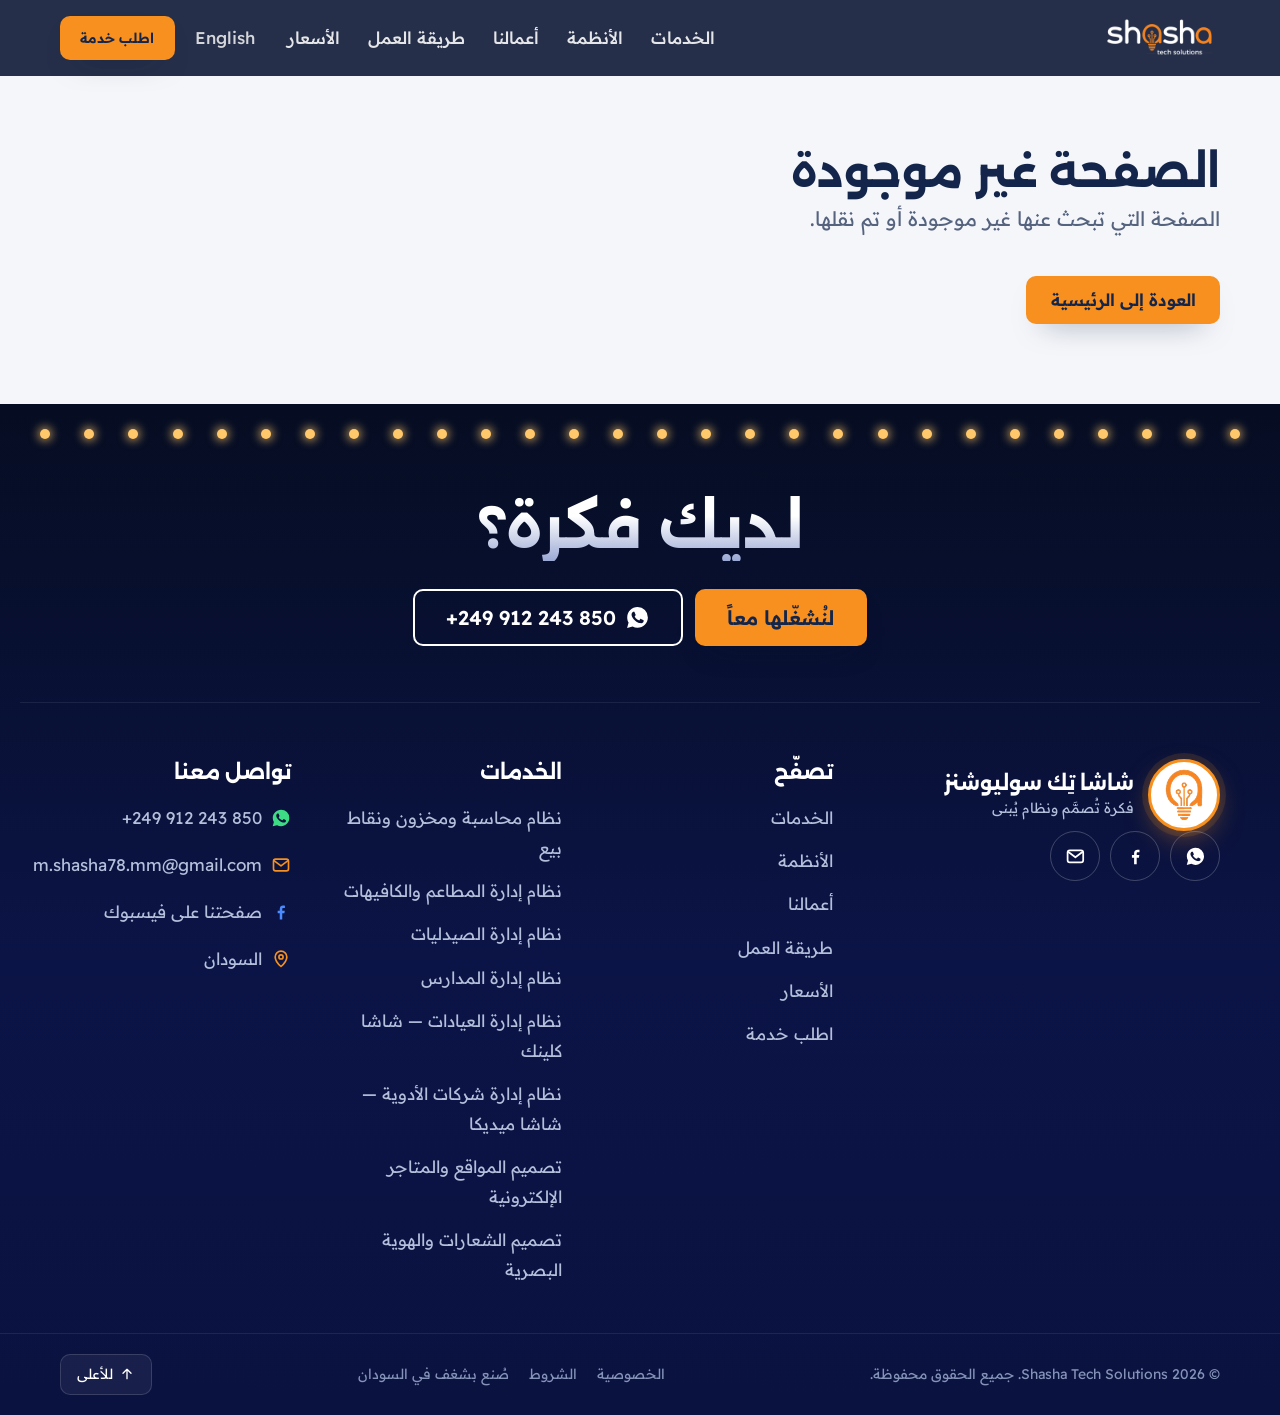
==== commit ef3365cf: "Design polish: drop the glowing ring, one shape scale, glow only on the bulb - Hero: glowing ring re" ====
--- a/index.html
+++ b/index.html
@@ -14,14 +14,14 @@
     <!-- Self-hosted fonts (src/client/fonts.css): preload the Arabic faces used above the fold. -->
     <link rel="preload" as="font" type="font/woff2" href="/fonts/alexandria-arabic.woff2" crossorigin />
     <link rel="preload" as="font" type="font/woff2" href="/fonts/readex-pro-arabic.woff2" crossorigin />
-    <script type="module" crossorigin src="/assets/index-BNysVcP3.js"></script>
-    <link rel="stylesheet" crossorigin href="/assets/index-CwXf5TMk.css">
+    <script type="module" crossorigin src="/assets/index-ZaPbfn4s.js"></script>
+    <link rel="stylesheet" crossorigin href="/assets/index-DY_hrw5t.css">
   <title data-rh="true">شاشا تِك سوليوشنز | تصميم مواقع وتطبيقات وأنظمة محاسبة في السودان</title>
 <meta data-rh="true" name="description" content="شاشا تِك سوليوشنز في السودان: تصميم مواقع وتطبيقات موبايل، أنظمة محاسبة ومخزون ونقاط بيع، أنظمة مطاعم وصيدليات ومدارس، وتصميم شعارات وهويات بصرية. اطلب خدمتك عبر واتساب."/><meta data-rh="true" name="robots" content="index, follow, max-image-preview:large"/><meta data-rh="true" property="og:type" content="website"/><meta data-rh="true" property="og:site_name" content="Shasha Tech Solutions"/><meta data-rh="true" property="og:title" content="شاشا تِك سوليوشنز | تصميم مواقع وتطبيقات وأنظمة محاسبة في السودان"/><meta data-rh="true" property="og:description" content="شاشا تِك سوليوشنز في السودان: تصميم مواقع وتطبيقات موبايل، أنظمة محاسبة ومخزون ونقاط بيع، أنظمة مطاعم وصيدليات ومدارس، وتصميم شعارات وهويات بصرية. اطلب خدمتك عبر واتساب."/><meta data-rh="true" property="og:image" content="https://shashatechsolutions.com/images/og-image.jpg"/><meta data-rh="true" property="og:image:width" content="1200"/><meta data-rh="true" property="og:image:height" content="630"/><meta data-rh="true" property="og:url" content="https://shashatechsolutions.com/"/><meta data-rh="true" property="og:locale" content="ar_AR"/><meta data-rh="true" name="twitter:card" content="summary_large_image"/><meta data-rh="true" name="twitter:title" content="شاشا تِك سوليوشنز | تصميم مواقع وتطبيقات وأنظمة محاسبة في السودان"/><meta data-rh="true" name="twitter:description" content="شاشا تِك سوليوشنز في السودان: تصميم مواقع وتطبيقات موبايل، أنظمة محاسبة ومخزون ونقاط بيع، أنظمة مطاعم وصيدليات ومدارس، وتصميم شعارات وهويات بصرية. اطلب خدمتك عبر واتساب."/><meta data-rh="true" name="twitter:image" content="https://shashatechsolutions.com/images/og-image.jpg"/>
 <link data-rh="true" rel="canonical" href="https://shashatechsolutions.com/"/>
 <script data-rh="true" type="application/ld+json">{"@context":"https://schema.org","@type":"ProfessionalService","@id":"https://shashatechsolutions.com/#organization","name":"Shasha Tech Solutions","alternateName":["شاشا تِك سوليوشنز","شاشا تك سوليوشنز","Shasha Tech"],"slogan":"فكرة تُصمَّم ونظام يُبنى","description":"شركة تقنية في السودان: تصميم مواقع وتطبيقات موبايل، أنظمة محاسبة ومخزون ونقاط بيع، أنظمة مطاعم وصيدليات ومدارس، وتصميم هويات بصرية.","url":"https://shashatechsolutions.com/","logo":"https://shashatechsolutions.com/images/shasha-logo.png","image":"https://shashatechsolutions.com/images/og-image.jpg","email":"m.shasha78.mm@gmail.com","telephone":"+249912243850","address":{"@type":"PostalAddress","addressCountry":"SD"},"areaServed":[{"@type":"Country","name":"Sudan"},"Middle East"],"knowsLanguage":["ar","en"],"sameAs":["https://www.facebook.com/share/1E7AnvnfJZ/"],"contactPoint":{"@type":"ContactPoint","contactType":"sales","telephone":"+249912243850","email":"m.shasha78.mm@gmail.com","availableLanguage":["Arabic","English"]},"hasOfferCatalog":{"@type":"OfferCatalog","name":"خدمات شاشا تِك سوليوشنز","itemListElement":[{"@type":"OfferCatalog","name":"الهوية البصرية والدعاية","itemListElement":[{"@type":"Offer","itemOffered":{"@type":"Service","name":"تصميم شعار","alternateName":"Logo design"}},{"@type":"Offer","itemOffered":{"@type":"Service","name":"هوية بصرية كاملة","alternateName":"Complete brand identity"}},{"@type":"Offer","itemOffered":{"@type":"Service","name":"تطوير هوية قائمة","alternateName":"Rebrand an existing identity"}},{"@type":"Offer","itemOffered":{"@type":"Service","name":"تصميم مطبوعات ودعاية","alternateName":"Print & advertising design"}},{"@type":"Offer","itemOffered":{"@type":"Service","name":"إدارة حسابات التواصل (شهرياً)","alternateName":"Social media management (monthly)"}},{"@type":"Offer","itemOffered":{"@type":"Service","name":"مونتاج وموشن جرافيك","alternateName":"Video editing & motion graphics"}},{"@type":"Offer","itemOffered":{"@type":"Service","name":"لوحات ولافتات دعائية","alternateName":"Signage & outdoor boards"}}]},{"@type":"OfferCatalog","name":"أنظمة الإدارة والمحاسبة","itemListElement":[{"@type":"Offer","itemOffered":{"@type":"Service","name":"نظام محاسبة متكامل","alternateName":"Full accounting system"}},{"@type":"Offer","itemOffered":{"@type":"Service","name":"مخزون ومبيعات ونقاط بيع","alternateName":"Inventory, sales & POS"}},{"@type":"Offer","itemOffered":{"@type":"Service","name":"نظام مطاعم وكافيهات","alternateName":"Restaurant & café system"}},{"@type":"Offer","itemOffered":{"@type":"Service","name":"نظام إدارة مدارس","alternateName":"School management system"}},{"@type":"Offer","itemOffered":{"@type":"Service","name":"نظام إدارة صيدليات","alternateName":"Pharmacy management system"}},{"@type":"Offer","itemOffered":{"@type":"Service","name":"نظام عيادات ومعامل ومستشفيات","alternateName":"Clinic, lab & hospital system"}},{"@type":"Offer","itemOffered":{"@type":"Service","name":"نظام شركات ومستودعات الأدوية","alternateName":"Pharmaceutical company & warehouse system"}},{"@type":"Offer","itemOffered":{"@type":"Service","name":"موارد بشرية ورواتب","alternateName":"HR & payroll"}}]},{"@type":"OfferCatalog","name":"المواقع والتطبيقات","itemListElement":[{"@type":"Offer","itemOffered":{"@type":"Service","name":"صفحة هبوط / موقع تعريفي","alternateName":"Landing page / company site"}},{"@type":"Offer","itemOffered":{"@type":"Service","name":"موقع إلكتروني متكامل","alternateName":"Full website"}},{"@type":"Offer","itemOffered":{"@type":"Service","name":"متجر إلكتروني","alternateName":"Online store"}},{"@type":"Offer","itemOffered":{"@type":"Service","name":"تطبيق موبايل (أندرويد + آيفون)","alternateName":"Mobile app (Android + iOS)"}},{"@type":"Offer","itemOffered":{"@type":"Service","name":"لوحة تحكم وربط API","alternateName":"Dashboard & API integration"}},{"@type":"Offer","itemOffered":{"@type":"Service","name":"استضافة ودومين (سنوي)","alternateName":"Hosting & domain (yearly)"}},{"@type":"Offer","itemOffered":{"@type":"Service","name":"صيانة ودعم فني (سنوي)","alternateName":"Maintenance & support (yearly)"}}]}]}}</script><script data-rh="true" type="application/ld+json">{"@context":"https://schema.org","@type":"WebSite","@id":"https://shashatechsolutions.com/#website","name":"شاشا تِك سوليوشنز","alternateName":"Shasha Tech Solutions","url":"https://shashatechsolutions.com/","inLanguage":"ar","publisher":{"@id":"https://shashatechsolutions.com/#organization"}}</script>
   </head>
   <body>
-    <div id="root"><div class="site" dir="rtl" lang="ar"><div class="intro" aria-hidden="true"><div class="intro__stage"><span class="intro__glow"></span><svg class="intro__bulb" viewBox="0 0 200 290"><path class="intro__glass-fill" d="M62 196 C62 168 22 146 22 96 A78 78 0 1 1 178 96 C178 146 138 168 138 196 Z"></path><path class="intro__draw intro__draw--glass" pathLength="1" d="M100 196 H62 C62 168 22 146 22 96 A78 78 0 1 1 178 96 C178 146 138 168 138 196 Z"></path><g class="intro__fil"><path class="intro__draw intro__draw--fil" pathLength="1" d="M100 196 V122"></path><path class="intro__draw intro__draw--fil" pathLength="1" d="M88 196 V164 L68 144 V128"></path><path class="intro__draw intro__draw--fil" pathLength="1" d="M112 196 V164 L132 144 V128"></path><circle cx="100" cy="114" r="8"></circle><circle cx="68" cy="120" r="8"></circle><circle cx="132" cy="120" r="8"></circle></g><g class="intro__base"><rect x="58" y="204" width="84" height="13" rx="6.5"></rect><rect x="62" y="223" width="76" height="13" rx="6.5"></rect><rect x="68" y="242" width="64" height="13" rx="6.5"></rect><path d="M80 261 h40 a20 20 0 0 1 -40 0 Z"></path></g></svg><span class="intro__spark-start"></span><span class="intro__spark" style="--a:0deg"></span><span class="intro__spark" style="--a:36deg"></span><span class="intro__spark" style="--a:72deg"></span><span class="intro__spark" style="--a:108deg"></span><span class="intro__spark" style="--a:144deg"></span><span class="intro__spark" style="--a:180deg"></span><span class="intro__spark" style="--a:216deg"></span><span class="intro__spark" style="--a:252deg"></span><span class="intro__spark" style="--a:288deg"></span><span class="intro__spark" style="--a:324deg"></span></div><p class="intro__word"><span class="intro__w1">فكرة…</span><span class="intro__w2">تُضاء!</span></p><button type="button" class="intro__skip" tabindex="-1">تخطَّ</button></div><div class="readbar" aria-hidden="true"></div><a href="#main" class="skip">تخطَّ إلى المحتوى</a><header class="hdr"><div class="wrap hdr__in"><a class="hdr__logo" aria-label="Shasha Tech Solutions" href="/" data-discover="true"><img src="/images/shasha-logo-light.webp" alt="Shasha Tech Solutions" width="134" height="49"/></a><nav class="hdr__nav" aria-label="القائمة"><a href="/#services">الخدمات</a><a href="/#systems">الأنظمة</a><a href="/#work">أعمالنا</a><a href="/#process">طريقة العمل</a><a href="/pricing">الأسعار</a></nav><div class="hdr__tools"><button type="button" class="hdr__lang" lang="en">English</button><a href="/#request" class="btn btn--signal hdr__cta">اطلب خدمة</a><button type="button" class="hdr__menu" aria-label="القائمة" aria-expanded="false"><svg viewBox="0 0 24 24" fill="none" stroke="currentColor" stroke-width="2" stroke-linecap="round" stroke-linejoin="round" aria-hidden="true" focusable="false"><path d="M4 7h16M4 12h16M4 17h10"></path></svg></button></div></div></header><main id="main" tabindex="-1" style="flex:1;display:flex;flex-direction:column"><section class="hero" data-built="false" aria-labelledby="hero-title"><div class="hero__pin"><div class="hero__sky" aria-hidden="true"></div><div class="wrap hero__grid"><div class="hero__copy"><p class="live"><span class="live__dot" aria-hidden="true"></span>9 أنظمة تعمل الآن لدى عملائنا</p><h1 id="hero-title" class="hero__title"><span class="hero__l1">فكرة تُصمَّم</span> <span class="hero__l2">ونظام يُبنى</span></h1><p class="hero__lead">هويات بصرية، أنظمة إدارة ومحاسبة، مواقع وتطبيقات موبايل — نبنيها في السودان، وتعمل كل يوم لدى مطاعم ومدارس وصيدليات وشركات.</p><div class="hero__ctas"><a href="#request" class="btn btn--signal btn--lg">اطلب خدمتك الآن</a><a href="#work" class="btn btn--line btn--lg">شاهد أعمالنا</a></div></div><div class="stage" style="--acc:#f7901e"><div class="stage__scene" aria-hidden="true"><div class="ring"><i></i></div><div class="asm"><div class="pc pc--frame"></div><div class="pc pc--top"><span class="pc__logo"></span><b>الحسابات العامة</b><span class="pc__dots"><i></i><i></i><i></i></span></div><div class="pc pc--side"><i></i><i></i><i></i><i></i><i></i></div><div class="pc pc--stat pc--stat1"><span>مبيعات اليوم</span><b>1,175</b></div><div class="pc pc--stat pc--stat2"><span>فواتير</span><b>16</b></div><div class="pc pc--stat pc--stat3"><span>مخزون منخفض</span><b>4</b></div><div class="pc pc--chart"><i style="height:38%;--i:0"></i><i style="height:55%;--i:1"></i><i style="height:46%;--i:2"></i><i style="height:72%;--i:3"></i><i style="height:60%;--i:4"></i><i style="height:88%;--i:5"></i><i style="height:70%;--i:6"></i></div><div class="pc pc--table"><i></i><i></i><i></i><i></i></div></div><div class="stage__bulb"><svg class="bulb" viewBox="0 0 200 290" aria-hidden="true" focusable="false"><defs><radialGradient id="glass" cx="50%" cy="38%" r="60%"><stop offset="0" stop-color="#fff6dc"></stop><stop offset=".45" stop-color="#ffc86b"></stop><stop offset="1" stop-color="#f7901e"></stop></radialGradient><linearGradient id="base" x1="0" x2="1"><stop offset="0" stop-color="#c86a0e"></stop><stop offset=".5" stop-color="#ffb040"></stop><stop offset="1" stop-color="#c86a0e"></stop></linearGradient></defs><path class="bulb__glass" d="M62 196 C62 168 22 146 22 96 A78 78 0 1 1 178 96 C178 146 138 168 138 196 Z"></path><path class="bulb__shine" d="M52 84 A50 50 0 0 1 92 40"></path><g class="bulb__fil"><path d="M100 196 V122"></path><path d="M88 196 V164 L68 144 V128"></path><path d="M112 196 V164 L132 144 V128"></path><circle cx="100" cy="114" r="8"></circle><circle cx="68" cy="120" r="8"></circle><circle cx="132" cy="120" r="8"></circle></g><g class="bulb__base"><rect x="58" y="204" width="84" height="13" rx="6.5"></rect><rect x="62" y="223" width="76" height="13" rx="6.5"></rect><rect x="68" y="242" width="64" height="13" rx="6.5"></rect><path d="M80 261 h40 a20 20 0 0 1 -40 0 Z"></path></g></svg></div></div><ul class="specs" aria-label="من مزايا النظام"><li style="--i:0">فواتير المبيعات والمشتريات</li><li style="--i:1">المخزون لحظة بلحظة</li><li style="--i:2">نقاط البيع (الكاشير)</li></ul><div class="models"><p id="models-label">ابنِ نظامك</p><div role="group" aria-labelledby="models-label"><button type="button" class="model" aria-pressed="true" style="--c:#f7901e"><i aria-hidden="true"></i>محاسبة</button><button type="button" class="model" aria-pressed="false" style="--c:#35c58a"><i aria-hidden="true"></i>مطاعم</button><button type="button" class="model" aria-pressed="false" style="--c:#2fb7c9"><i aria-hidden="true"></i>صيدليات</button><button type="button" class="model" aria-pressed="false" style="--c:#7c8cff"><i aria-hidden="true"></i>مدارس</button></div><a class="models__more" href="/services/accounting-pos-system" data-discover="true">تفاصيل نظام محاسبة ومخزون ونقاط بيع</a></div></div></div></div></section><section class="marquee" aria-label="مشاريع سلّمناها"><ul class="sr-only"><li>مركز الرومي الطبي</li><li>مدارس أبوذر الكودة</li><li>روضة فيرجينيا الإنجليزية</li><li>مطبعة محمد علي</li><li>دكتورة ميار</li><li>Zoota للهدايا</li><li>غازي</li><li>MOA للترحيلات</li><li>HWS Crepe</li><li>خلاصة</li></ul><div class="marquee__track" aria-hidden="true"><div class="marquee__group"><span class="marquee__item">مركز الرومي الطبي</span><span class="marquee__item">مدارس أبوذر الكودة</span><span class="marquee__item">روضة فيرجينيا الإنجليزية</span><span class="marquee__item">مطبعة محمد علي</span><span class="marquee__item">دكتورة ميار</span><span class="marquee__item">Zoota للهدايا</span><span class="marquee__item">غازي</span><span class="marquee__item">MOA للترحيلات</span><span class="marquee__item">HWS Crepe</span><span class="marquee__item">خلاصة</span></div><div class="marquee__group"><span class="marquee__item">مركز الرومي الطبي</span><span class="marquee__item">مدارس أبوذر الكودة</span><span class="marquee__item">روضة فيرجينيا الإنجليزية</span><span class="marquee__item">مطبعة محمد علي</span><span class="marquee__item">دكتورة ميار</span><span class="marquee__item">Zoota للهدايا</span><span class="marquee__item">غازي</span><span class="marquee__item">MOA للترحيلات</span><span class="marquee__item">HWS Crepe</span><span class="marquee__item">خلاصة</span></div></div></section><section id="services" class="sec svc" aria-labelledby="services-title"><div class="wrap"><div class="head"><h2 id="services-title" class="head__title">ماذا تحتاج؟</h2><p class="head__lead">هوية لنشاطك، نظام يدير حساباته ومخزونه، أو موقع وتطبيق يصل بهما إلى زبائنه. اضغط على ما تريد ليُضاف إلى طلبك أسفل الصفحة.</p></div><div class="panels"><article class="panel panel--brand" data-active="false"><div class="pv pv--brand" aria-hidden="true"><span class="pv__logo" style="--r:-8deg"><img src="/images/work/logo-printing.webp" alt="" width="120" height="120"/></span><span class="pv__logo" style="--r:6deg"><img src="/images/work/logo-alroomy.webp" alt="" width="120" height="120"/></span><span class="pv__logo" style="--r:-3deg"><img src="/images/work/logo-koda.webp" alt="" width="120" height="120"/></span></div><div class="panel__body"><h3 class="panel__title">الهوية البصرية والدعاية</h3><p class="panel__text">أول ما يراه عميلك. شعار وهوية كاملة، مطبوعات، لافتات، ومحتوى لحساباتك.</p><ul class="chips"><li><button type="button" class="chip" aria-pressed="false" title="أضِف للطلب"><svg viewBox="0 0 24 24" fill="none" stroke="currentColor" stroke-width="2" stroke-linecap="round" stroke-linejoin="round" aria-hidden="true" focusable="false"><path d="M12 5v14M5 12h14"></path></svg>تصميم شعار</button></li><li><button type="button" class="chip" aria-pressed="false" title="أضِف للطلب"><svg viewBox="0 0 24 24" fill="none" stroke="currentColor" stroke-width="2" stroke-linecap="round" stroke-linejoin="round" aria-hidden="true" focusable="false"><path d="M12 5v14M5 12h14"></path></svg>هوية بصرية كاملة</button></li><li><button type="button" class="chip" aria-pressed="false" title="أضِف للطلب"><svg viewBox="0 0 24 24" fill="none" stroke="currentColor" stroke-width="2" stroke-linecap="round" stroke-linejoin="round" aria-hidden="true" focusable="false"><path d="M12 5v14M5 12h14"></path></svg>تطوير هوية قائمة</button></li><li><button type="button" class="chip" aria-pressed="false" title="أضِف للطلب"><svg viewBox="0 0 24 24" fill="none" stroke="currentColor" stroke-width="2" stroke-linecap="round" stroke-linejoin="round" aria-hidden="true" focusable="false"><path d="M12 5v14M5 12h14"></path></svg>تصميم مطبوعات ودعاية</button></li><li><button type="button" class="chip" aria-pressed="false" title="أضِف للطلب"><svg viewBox="0 0 24 24" fill="none" stroke="currentColor" stroke-width="2" stroke-linecap="round" stroke-linejoin="round" aria-hidden="true" focusable="false"><path d="M12 5v14M5 12h14"></path></svg>إدارة حسابات التواصل (شهرياً)</button></li><li><button type="button" class="chip" aria-pressed="false" title="أضِف للطلب"><svg viewBox="0 0 24 24" fill="none" stroke="currentColor" stroke-width="2" stroke-linecap="round" stroke-linejoin="round" aria-hidden="true" focusable="false"><path d="M12 5v14M5 12h14"></path></svg>مونتاج وموشن جرافيك</button></li><li><button type="button" class="chip" aria-pressed="false" title="أضِف للطلب"><svg viewBox="0 0 24 24" fill="none" stroke="currentColor" stroke-width="2" stroke-linecap="round" stroke-linejoin="round" aria-hidden="true" focusable="false"><path d="M12 5v14M5 12h14"></path></svg>لوحات ولافتات دعائية</button></li></ul><ul class="panel__more"><li><a href="/services/logo-brand-identity" data-discover="true">تصميم الشعارات والهوية البصرية</a></li></ul></div></article><article class="panel panel--systems" data-active="true"><div class="pv pv--systems" aria-hidden="true"><div class="browser"><div class="browser__bar"><i></i><i></i><i></i></div><img src="/images/work/dash-pharmacy.webp" srcSet="/images/work/dash-pharmacy-sm.webp 600w, /images/work/dash-pharmacy.webp 1200w" sizes="(max-width: 960px) 92vw, 470px" width="1200" height="750" alt="" decoding="async" loading="lazy"/></div></div><div class="panel__body"><h3 class="panel__title">أنظمة الإدارة والمحاسبة</h3><p class="panel__text">اترك الورق. نظام يدير مبيعاتك ومخزونك وحساباتك وموظفيك، مبني على طريقة عملك.</p><ul class="chips"><li><button type="button" class="chip" aria-pressed="false" title="أضِف للطلب"><svg viewBox="0 0 24 24" fill="none" stroke="currentColor" stroke-width="2" stroke-linecap="round" stroke-linejoin="round" aria-hidden="true" focusable="false"><path d="M12 5v14M5 12h14"></path></svg>نظام محاسبة متكامل</button></li><li><button type="button" class="chip" aria-pressed="false" title="أضِف للطلب"><svg viewBox="0 0 24 24" fill="none" stroke="currentColor" stroke-width="2" stroke-linecap="round" stroke-linejoin="round" aria-hidden="true" focusable="false"><path d="M12 5v14M5 12h14"></path></svg>مخزون ومبيعات ونقاط بيع</button></li><li><button type="button" class="chip" aria-pressed="false" title="أضِف للطلب"><svg viewBox="0 0 24 24" fill="none" stroke="currentColor" stroke-width="2" stroke-linecap="round" stroke-linejoin="round" aria-hidden="true" focusable="false"><path d="M12 5v14M5 12h14"></path></svg>نظام مطاعم وكافيهات</button></li><li><button type="button" class="chip" aria-pressed="false" title="أضِف للطلب"><svg viewBox="0 0 24 24" fill="none" stroke="currentColor" stroke-width="2" stroke-linecap="round" stroke-linejoin="round" aria-hidden="true" focusable="false"><path d="M12 5v14M5 12h14"></path></svg>نظام إدارة مدارس</button></li><li><button type="button" class="chip" aria-pressed="false" title="أضِف للطلب"><svg viewBox="0 0 24 24" fill="none" stroke="currentColor" stroke-width="2" stroke-linecap="round" stroke-linejoin="round" aria-hidden="true" focusable="false"><path d="M12 5v14M5 12h14"></path></svg>نظام إدارة صيدليات</button></li><li><button type="button" class="chip" aria-pressed="false" title="أضِف للطلب"><svg viewBox="0 0 24 24" fill="none" stroke="currentColor" stroke-width="2" stroke-linecap="round" stroke-linejoin="round" aria-hidden="true" focusable="false"><path d="M12 5v14M5 12h14"></path></svg>نظام عيادات ومعامل ومستشفيات</button></li><li><button type="button" class="chip" aria-pressed="false" title="أضِف للطلب"><svg viewBox="0 0 24 24" fill="none" stroke="currentColor" stroke-width="2" stroke-linecap="round" stroke-linejoin="round" aria-hidden="true" focusable="false"><path d="M12 5v14M5 12h14"></path></svg>نظام شركات ومستودعات الأدوية</button></li><li><button type="button" class="chip" aria-pressed="false" title="أضِف للطلب"><svg viewBox="0 0 24 24" fill="none" stroke="currentColor" stroke-width="2" stroke-linecap="round" stroke-linejoin="round" aria-hidden="true" focusable="false"><path d="M12 5v14M5 12h14"></path></svg>موارد بشرية ورواتب</button></li></ul><ul class="panel__more"><li><a href="/services/accounting-pos-system" data-discover="true">نظام محاسبة ومخزون ونقاط بيع</a></li><li><a href="/services/restaurant-management-system" data-discover="true">نظام إدارة المطاعم والكافيهات</a></li><li><a href="/services/pharmacy-management-system" data-discover="true">نظام إدارة الصيدليات</a></li><li><a href="/services/clinic-management-system" data-discover="true">نظام إدارة العيادات — شاشا كلينك</a></li><li><a href="/services/pharma-company-system" data-discover="true">نظام إدارة شركات الأدوية — شاشا ميديكا</a></li><li><a href="/services/school-management-system" data-discover="true">نظام إدارة المدارس</a></li></ul></div></article><article class="panel panel--web" data-active="false"><div class="pv pv--web" aria-hidden="true"><div class="phone"><img src="/images/work/m-koda.webp" srcSet="/images/work/m-koda-sm.webp 240w, /images/work/m-koda.webp 390w" sizes="150px" width="390" height="844" alt="" decoding="async" loading="lazy"/></div><div class="phone"><img src="/images/work/m-mayar.webp" srcSet="/images/work/m-mayar-sm.webp 240w, /images/work/m-mayar.webp 390w" sizes="150px" width="390" height="844" alt="" decoding="async" loading="lazy"/></div></div><div class="panel__body"><h3 class="panel__title">المواقع والتطبيقات</h3><p class="panel__text">مكانك على الإنترنت: موقع تعريفي، متجر، تطبيق أندرويد وآيفون، ولوحات تحكم مربوطة بأنظمتك.</p><ul class="chips"><li><button type="button" class="chip" aria-pressed="false" title="أضِف للطلب"><svg viewBox="0 0 24 24" fill="none" stroke="currentColor" stroke-width="2" stroke-linecap="round" stroke-linejoin="round" aria-hidden="true" focusable="false"><path d="M12 5v14M5 12h14"></path></svg>صفحة هبوط / موقع تعريفي</button></li><li><button type="button" class="chip" aria-pressed="false" title="أضِف للطلب"><svg viewBox="0 0 24 24" fill="none" stroke="currentColor" stroke-width="2" stroke-linecap="round" stroke-linejoin="round" aria-hidden="true" focusable="false"><path d="M12 5v14M5 12h14"></path></svg>موقع إلكتروني متكامل</button></li><li><button type="button" class="chip" aria-pressed="false" title="أضِف للطلب"><svg viewBox="0 0 24 24" fill="none" stroke="currentColor" stroke-width="2" stroke-linecap="round" stroke-linejoin="round" aria-hidden="true" focusable="false"><path d="M12 5v14M5 12h14"></path></svg>متجر إلكتروني</button></li><li><button type="button" class="chip" aria-pressed="false" title="أضِف للطلب"><svg viewBox="0 0 24 24" fill="none" stroke="currentColor" stroke-width="2" stroke-linecap="round" stroke-linejoin="round" aria-hidden="true" focusable="false"><path d="M12 5v14M5 12h14"></path></svg>تطبيق موبايل (أندرويد + آيفون)</button></li><li><button type="button" class="chip" aria-pressed="false" title="أضِف للطلب"><svg viewBox="0 0 24 24" fill="none" stroke="currentColor" stroke-width="2" stroke-linecap="round" stroke-linejoin="round" aria-hidden="true" focusable="false"><path d="M12 5v14M5 12h14"></path></svg>لوحة تحكم وربط API</button></li><li><button type="button" class="chip" aria-pressed="false" title="أضِف للطلب"><svg viewBox="0 0 24 24" fill="none" stroke="currentColor" stroke-width="2" stroke-linecap="round" stroke-linejoin="round" aria-hidden="true" focusable="false"><path d="M12 5v14M5 12h14"></path></svg>استضافة ودومين (سنوي)</button></li><li><button type="button" class="chip" aria-pressed="false" title="أضِف للطلب"><svg viewBox="0 0 24 24" fill="none" stroke="currentColor" stroke-width="2" stroke-linecap="round" stroke-linejoin="round" aria-hidden="true" focusable="false"><path d="M12 5v14M5 12h14"></path></svg>صيانة ودعم فني (سنوي)</button></li></ul><ul class="panel__more"><li><a href="/services/website-design" data-discover="true">تصميم المواقع والمتاجر الإلكترونية</a></li></ul></div></article></div></div></section><section id="systems" class="sec wall" aria-labelledby="systems-title"><div class="bulbs" aria-hidden="true"><span style="--i:0"></span><span style="--i:1"></span><span style="--i:2"></span><span style="--i:3"></span><span style="--i:4"></span><span style="--i:5"></span><span style="--i:6"></span><span style="--i:7"></span><span style="--i:8"></span><span style="--i:9"></span><span style="--i:10"></span><span style="--i:11"></span><span style="--i:12"></span><span style="--i:13"></span><span style="--i:14"></span><span style="--i:15"></span><span style="--i:16"></span><span style="--i:17"></span><span style="--i:18"></span><span style="--i:19"></span><span style="--i:20"></span><span style="--i:21"></span><span style="--i:22"></span><span style="--i:23"></span><span style="--i:24"></span><span style="--i:25"></span><span style="--i:26"></span><span style="--i:27"></span></div><div class="wrap"><div class="head head--light"><h2 id="systems-title" class="head__title">أنظمة تعمل الآن</h2><p class="head__lead">تسعة أنظمة من صنعنا تدير يوميات مطاعم ومدارس وصيدليات ومعامل ومحطات وقود. اختر واحداً، ونبني لك مثله على مقاس عملك.</p></div><ul class="tiles"><li class="tile" style="--t:-2.2deg"><figure class="tile__screen"><img src="/images/work/sys-resto.webp" srcSet="/images/work/sys-resto-sm.webp 480w, /images/work/sys-resto.webp 960w" sizes="(max-width: 620px) 92vw, (max-width: 1000px) 46vw, 380px" width="960" height="571" alt="شاشة Shasha ERP Restaurant" decoding="async" loading="lazy"/></figure><div class="tile__plate"><h3 class="tile__name" lang="en">Shasha ERP Restaurant</h3><p class="tile__sector">مطاعم وكافيهات</p><button type="button" class="tile__btn">أريد نظاماً مثله</button></div></li><li class="tile" style="--t:1.6deg"><figure class="tile__screen"><img src="/images/work/sys-school.webp" srcSet="/images/work/sys-school-sm.webp 480w, /images/work/sys-school.webp 960w" sizes="(max-width: 620px) 92vw, (max-width: 1000px) 46vw, 380px" width="960" height="571" alt="شاشة ShaSha EduSys" decoding="async" loading="lazy"/></figure><div class="tile__plate"><h3 class="tile__name" lang="en">ShaSha EduSys</h3><p class="tile__sector">مدارس</p><button type="button" class="tile__btn">أريد نظاماً مثله</button></div></li><li class="tile" style="--t:-1.2deg"><figure class="tile__screen"><img src="/images/work/sys-pharmaco.webp" srcSet="/images/work/sys-pharmaco-sm.webp 480w, /images/work/sys-pharmaco.webp 960w" sizes="(max-width: 620px) 92vw, (max-width: 1000px) 46vw, 380px" width="960" height="571" alt="شاشة فارماكو" decoding="async" loading="lazy"/></figure><div class="tile__plate"><h3 class="tile__name" lang="ar">فارماكو</h3><p class="tile__sector">صيدليات</p><button type="button" class="tile__btn">أريد نظاماً مثله</button></div></li><li class="tile" style="--t:2deg"><figure class="tile__screen"><img src="/images/work/dash-accounts-income.webp" srcSet="/images/work/dash-accounts-income-sm.webp 480w, /images/work/dash-accounts-income.webp 960w" sizes="(max-width: 620px) 92vw, (max-width: 1000px) 46vw, 380px" width="960" height="571" alt="شاشة شاشا للحسابات العامة" decoding="async" loading="lazy"/></figure><div class="tile__plate"><h3 class="tile__name" lang="ar">شاشا للحسابات العامة</h3><p class="tile__sector">محاسبة الشركات</p><button type="button" class="tile__btn">أريد نظاماً مثله</button></div></li><li class="tile" style="--t:-1.8deg"><figure class="tile__screen"><img src="/images/work/sys-lab.webp" srcSet="/images/work/sys-lab-sm.webp 480w, /images/work/sys-lab.webp 960w" sizes="(max-width: 620px) 92vw, (max-width: 1000px) 46vw, 380px" width="960" height="571" alt="شاشة Shasha Lab Pro" decoding="async" loading="lazy"/></figure><div class="tile__plate"><h3 class="tile__name" lang="en">Shasha Lab Pro</h3><p class="tile__sector">معامل طبية</p><button type="button" class="tile__btn">أريد نظاماً مثله</button></div></li><li class="tile" style="--t:1.2deg"><figure class="tile__screen"><img src="/images/work/dash-pharmacy.webp" srcSet="/images/work/dash-pharmacy-sm.webp 480w, /images/work/dash-pharmacy.webp 960w" sizes="(max-width: 620px) 92vw, (max-width: 1000px) 46vw, 380px" width="960" height="571" alt="شاشة صيدليتي" decoding="async" loading="lazy"/></figure><div class="tile__plate"><h3 class="tile__name" lang="ar">صيدليتي</h3><p class="tile__sector">صيدلية أونلاين</p><button type="button" class="tile__btn">أريد نظاماً مثله</button></div></li><li class="tile" style="--t:-2.4deg"><figure class="tile__screen"><img src="/images/work/sys-cleaning.webp" srcSet="/images/work/sys-cleaning-sm.webp 480w, /images/work/sys-cleaning.webp 960w" sizes="(max-width: 620px) 92vw, (max-width: 1000px) 46vw, 380px" width="960" height="571" alt="شاشة Shasha Cleaning" decoding="async" loading="lazy"/></figure><div class="tile__plate"><h3 class="tile__name" lang="en">Shasha Cleaning</h3><p class="tile__sector">شركات النظافة</p><button type="button" class="tile__btn">أريد نظاماً مثله</button></div></li><li class="tile" style="--t:1.8deg"><figure class="tile__screen"><img src="/images/work/sys-fuel-sys.webp" srcSet="/images/work/sys-fuel-sys-sm.webp 480w, /images/work/sys-fuel-sys.webp 960w" sizes="(max-width: 620px) 92vw, (max-width: 1000px) 46vw, 380px" width="960" height="571" alt="شاشة نظام شاشا للوقود" decoding="async" loading="lazy"/></figure><div class="tile__plate"><h3 class="tile__name" lang="ar">نظام شاشا للوقود</h3><p class="tile__sector">محطات الوقود</p><button type="button" class="tile__btn">أريد نظاماً مثله</button></div></li><li class="tile" style="--t:-1deg"><figure class="tile__screen"><img src="/images/work/sys-dukkan.webp" srcSet="/images/work/sys-dukkan-sm.webp 480w, /images/work/sys-dukkan.webp 960w" sizes="(max-width: 620px) 92vw, (max-width: 1000px) 46vw, 380px" width="960" height="571" alt="شاشة الدكان" decoding="async" loading="lazy"/></figure><div class="tile__plate"><h3 class="tile__name" lang="ar">الدكان</h3><p class="tile__sector">مبيعات وديون المحلات</p><button type="button" class="tile__btn">أريد نظاماً مثله</button></div></li><li class="tile tile--yours"><div class="tile__plate"><h3 class="tile__name">نظامك أنت</h3><p class="tile__sector">نشاطك غير موجود هنا؟ أخبرنا كيف تعمل، ونبني النظام حوله.</p><button type="button" class="btn btn--signal">صِف نظامك</button></div></li></ul></div></section><section id="work" class="sites" aria-labelledby="sites-title"><div class="sites__pin"><div class="wrap"><div class="head"><h2 id="sites-title" class="head__title">مواقع صنعناها</h2><p class="head__lead">لمركز طبي في أم درمان، ومدارس وروضة، ومنصة توصيل غاز ومتجر هدايا. اسحب لترى كل موقع، واطلب مثله لنشاطك.</p></div></div><div class="sites__viewport"><div class="sites__track"><article class="site-card"><div class="site-card__media"><div class="browser"><div class="browser__bar"><i></i><i></i><i></i></div><img src="/images/work/site-alroomy.webp" srcSet="/images/work/site-alroomy-sm.webp 600w, /images/work/site-alroomy.webp 1200w" sizes="(max-width: 900px) 84vw, 720px" width="1200" height="750" alt="مركز الرومي الطبي" decoding="async" loading="lazy"/></div><div class="phone phone--float"><img src="/images/work/m-alroomy.webp" srcSet="/images/work/m-alroomy-sm.webp 240w, /images/work/m-alroomy.webp 390w" sizes="(max-width: 900px) 20vw, 170px" width="390" height="844" alt="" decoding="async" loading="lazy"/></div></div><h3 class="site-card__name">مركز الرومي الطبي</h3><p class="site-card__kind">موقع مركز طبي — أم درمان</p><a class="likethis" href="https://wa.me/249912243850?text=%D8%A7%D9%84%D8%B3%D9%84%D8%A7%D9%85%20%D8%B9%D9%84%D9%8A%D9%83%D9%85%D8%8C%20%D8%A3%D8%B1%D9%8A%D8%AF%20%D9%85%D9%88%D9%82%D8%B9%D8%A7%D9%8B%20%D9%85%D8%AB%D9%84%20%C2%AB%D9%85%D8%B1%D9%83%D8%B2%20%D8%A7%D9%84%D8%B1%D9%88%D9%85%D9%8A%20%D8%A7%D9%84%D8%B7%D8%A8%D9%8A%C2%BB%20%D9%84%D9%86%D8%B4%D8%A7%D8%B7%D9%8A." target="_blank" rel="noopener noreferrer"><svg viewBox="0 0 24 24" fill="currentColor" aria-hidden="true" focusable="false"><path d="M12.04 2C6.58 2 2.13 6.45 2.13 11.91c0 1.75.46 3.45 1.32 4.95L2.05 22l5.25-1.38a9.9 9.9 0 0 0 4.74 1.2h.01c5.46 0 9.91-4.45 9.91-9.91A9.85 9.85 0 0 0 12.04 2Zm5.8 14.09c-.24.68-1.41 1.3-1.95 1.35-.5.05-1.13.07-1.82-.11-.42-.13-.96-.31-1.65-.61-2.9-1.25-4.8-4.17-4.94-4.36-.14-.2-1.18-1.57-1.18-3s.75-2.13 1.02-2.42c.26-.29.57-.36.77-.36l.55.01c.18.01.41-.07.64.49.24.57.81 1.98.88 2.12.07.15.12.32.02.51-.1.2-.14.32-.29.49-.14.17-.3.38-.43.51-.14.14-.29.3-.13.59.17.29.74 1.22 1.59 1.98 1.09.97 2.01 1.27 2.3 1.42.29.14.46.12.62-.07.17-.2.72-.84.91-1.13.19-.29.38-.24.64-.14.26.1 1.67.79 1.96.93.29.14.48.22.55.34.07.12.07.69-.17 1.36Z"></path></svg>أريد موقعاً مثله</a></article><article class="site-card"><div class="site-card__media"><div class="browser"><div class="browser__bar"><i></i><i></i><i></i></div><img src="/images/work/site-koda.webp" srcSet="/images/work/site-koda-sm.webp 600w, /images/work/site-koda.webp 1200w" sizes="(max-width: 900px) 84vw, 720px" width="1200" height="750" alt="مدارس أبوذر الكودة" decoding="async" loading="lazy"/></div><div class="phone phone--float"><img src="/images/work/m-koda.webp" srcSet="/images/work/m-koda-sm.webp 240w, /images/work/m-koda.webp 390w" sizes="(max-width: 900px) 20vw, 170px" width="390" height="844" alt="" decoding="async" loading="lazy"/></div></div><h3 class="site-card__name">مدارس أبوذر الكودة</h3><p class="site-card__kind">موقع مؤسسة تعليمية</p><a class="likethis" href="https://wa.me/249912243850?text=%D8%A7%D9%84%D8%B3%D9%84%D8%A7%D9%85%20%D8%B9%D9%84%D9%8A%D9%83%D9%85%D8%8C%20%D8%A3%D8%B1%D9%8A%D8%AF%20%D9%85%D9%88%D9%82%D8%B9%D8%A7%D9%8B%20%D9%85%D8%AB%D9%84%20%C2%AB%D9%85%D8%AF%D8%A7%D8%B1%D8%B3%20%D8%A3%D8%A8%D9%88%D8%B0%D8%B1%20%D8%A7%D9%84%D9%83%D9%88%D8%AF%D8%A9%C2%BB%20%D9%84%D9%86%D8%B4%D8%A7%D8%B7%D9%8A." target="_blank" rel="noopener noreferrer"><svg viewBox="0 0 24 24" fill="currentColor" aria-hidden="true" focusable="false"><path d="M12.04 2C6.58 2 2.13 6.45 2.13 11.91c0 1.75.46 3.45 1.32 4.95L2.05 22l5.25-1.38a9.9 9.9 0 0 0 4.74 1.2h.01c5.46 0 9.91-4.45 9.91-9.91A9.85 9.85 0 0 0 12.04 2Zm5.8 14.09c-.24.68-1.41 1.3-1.95 1.35-.5.05-1.13.07-1.82-.11-.42-.13-.96-.31-1.65-.61-2.9-1.25-4.8-4.17-4.94-4.36-.14-.2-1.18-1.57-1.18-3s.75-2.13 1.02-2.42c.26-.29.57-.36.77-.36l.55.01c.18.01.41-.07.64.49.24.57.81 1.98.88 2.12.07.15.12.32.02.51-.1.2-.14.32-.29.49-.14.17-.3.38-.43.51-.14.14-.29.3-.13.59.17.29.74 1.22 1.59 1.98 1.09.97 2.01 1.27 2.3 1.42.29.14.46.12.62-.07.17-.2.72-.84.91-1.13.19-.29.38-.24.64-.14.26.1 1.67.79 1.96.93.29.14.48.22.55.34.07.12.07.69-.17 1.36Z"></path></svg>أريد موقعاً مثله</a></article><article class="site-card"><div class="site-card__media"><div class="browser"><div class="browser__bar"><i></i><i></i><i></i></div><img src="/images/work/site-rawda.webp" srcSet="/images/work/site-rawda-sm.webp 600w, /images/work/site-rawda.webp 1200w" sizes="(max-width: 900px) 84vw, 720px" width="1200" height="750" alt="روضة فيرجينيا الإنجليزية" decoding="async" loading="lazy"/></div><div class="phone phone--float"><img src="/images/work/m-rawda.webp" srcSet="/images/work/m-rawda-sm.webp 240w, /images/work/m-rawda.webp 390w" sizes="(max-width: 900px) 20vw, 170px" width="390" height="844" alt="" decoding="async" loading="lazy"/></div></div><h3 class="site-card__name">روضة فيرجينيا الإنجليزية</h3><p class="site-card__kind">موقع روضة تفاعلي</p><a class="likethis" href="https://wa.me/249912243850?text=%D8%A7%D9%84%D8%B3%D9%84%D8%A7%D9%85%20%D8%B9%D9%84%D9%8A%D9%83%D9%85%D8%8C%20%D8%A3%D8%B1%D9%8A%D8%AF%20%D9%85%D9%88%D9%82%D8%B9%D8%A7%D9%8B%20%D9%85%D8%AB%D9%84%20%C2%AB%D8%B1%D9%88%D8%B6%D8%A9%20%D9%81%D9%8A%D8%B1%D8%AC%D9%8A%D9%86%D9%8A%D8%A7%20%D8%A7%D9%84%D8%A5%D9%86%D8%AC%D9%84%D9%8A%D8%B2%D9%8A%D8%A9%C2%BB%20%D9%84%D9%86%D8%B4%D8%A7%D8%B7%D9%8A." target="_blank" rel="noopener noreferrer"><svg viewBox="0 0 24 24" fill="currentColor" aria-hidden="true" focusable="false"><path d="M12.04 2C6.58 2 2.13 6.45 2.13 11.91c0 1.75.46 3.45 1.32 4.95L2.05 22l5.25-1.38a9.9 9.9 0 0 0 4.74 1.2h.01c5.46 0 9.91-4.45 9.91-9.91A9.85 9.85 0 0 0 12.04 2Zm5.8 14.09c-.24.68-1.41 1.3-1.95 1.35-.5.05-1.13.07-1.82-.11-.42-.13-.96-.31-1.65-.61-2.9-1.25-4.8-4.17-4.94-4.36-.14-.2-1.18-1.57-1.18-3s.75-2.13 1.02-2.42c.26-.29.57-.36.77-.36l.55.01c.18.01.41-.07.64.49.24.57.81 1.98.88 2.12.07.15.12.32.02.51-.1.2-.14.32-.29.49-.14.17-.3.38-.43.51-.14.14-.29.3-.13.59.17.29.74 1.22 1.59 1.98 1.09.97 2.01 1.27 2.3 1.42.29.14.46.12.62-.07.17-.2.72-.84.91-1.13.19-.29.38-.24.64-.14.26.1 1.67.79 1.96.93.29.14.48.22.55.34.07.12.07.69-.17 1.36Z"></path></svg>أريد موقعاً مثله</a></article><article class="site-card"><div class="site-card__media"><div class="browser"><div class="browser__bar"><i></i><i></i><i></i></div><img src="/images/work/site-gazi.webp" srcSet="/images/work/site-gazi-sm.webp 600w, /images/work/site-gazi.webp 1200w" sizes="(max-width: 900px) 84vw, 720px" width="1200" height="750" alt="غازي" decoding="async" loading="lazy"/></div></div><h3 class="site-card__name">غازي</h3><p class="site-card__kind">منصة طلب غاز وتتبّع التوصيل</p><a class="likethis" href="https://wa.me/249912243850?text=%D8%A7%D9%84%D8%B3%D9%84%D8%A7%D9%85%20%D8%B9%D9%84%D9%8A%D9%83%D9%85%D8%8C%20%D8%A3%D8%B1%D9%8A%D8%AF%20%D9%85%D9%88%D9%82%D8%B9%D8%A7%D9%8B%20%D9%85%D8%AB%D9%84%20%C2%AB%D8%BA%D8%A7%D8%B2%D9%8A%C2%BB%20%D9%84%D9%86%D8%B4%D8%A7%D8%B7%D9%8A." target="_blank" rel="noopener noreferrer"><svg viewBox="0 0 24 24" fill="currentColor" aria-hidden="true" focusable="false"><path d="M12.04 2C6.58 2 2.13 6.45 2.13 11.91c0 1.75.46 3.45 1.32 4.95L2.05 22l5.25-1.38a9.9 9.9 0 0 0 4.74 1.2h.01c5.46 0 9.91-4.45 9.91-9.91A9.85 9.85 0 0 0 12.04 2Zm5.8 14.09c-.24.68-1.41 1.3-1.95 1.35-.5.05-1.13.07-1.82-.11-.42-.13-.96-.31-1.65-.61-2.9-1.25-4.8-4.17-4.94-4.36-.14-.2-1.18-1.57-1.18-3s.75-2.13 1.02-2.42c.26-.29.57-.36.77-.36l.55.01c.18.01.41-.07.64.49.24.57.81 1.98.88 2.12.07.15.12.32.02.51-.1.2-.14.32-.29.49-.14.17-.3.38-.43.51-.14.14-.29.3-.13.59.17.29.74 1.22 1.59 1.98 1.09.97 2.01 1.27 2.3 1.42.29.14.46.12.62-.07.17-.2.72-.84.91-1.13.19-.29.38-.24.64-.14.26.1 1.67.79 1.96.93.29.14.48.22.55.34.07.12.07.69-.17 1.36Z"></path></svg>أريد موقعاً مثله</a></article><article class="site-card"><div class="site-card__media"><div class="browser"><div class="browser__bar"><i></i><i></i><i></i></div><img src="/images/work/site-zoota.webp" srcSet="/images/work/site-zoota-sm.webp 600w, /images/work/site-zoota.webp 1200w" sizes="(max-width: 900px) 84vw, 720px" width="1200" height="750" alt="Zoota" decoding="async" loading="lazy"/></div><div class="phone phone--float"><img src="/images/work/m-zoota.webp" srcSet="/images/work/m-zoota-sm.webp 240w, /images/work/m-zoota.webp 390w" sizes="(max-width: 900px) 20vw, 170px" width="390" height="844" alt="" decoding="async" loading="lazy"/></div></div><h3 class="site-card__name">Zoota</h3><p class="site-card__kind">متجر تغليف هدايا</p><a class="likethis" href="https://wa.me/249912243850?text=%D8%A7%D9%84%D8%B3%D9%84%D8%A7%D9%85%20%D8%B9%D9%84%D9%8A%D9%83%D9%85%D8%8C%20%D8%A3%D8%B1%D9%8A%D8%AF%20%D9%85%D9%88%D9%82%D8%B9%D8%A7%D9%8B%20%D9%85%D8%AB%D9%84%20%C2%ABZoota%C2%BB%20%D9%84%D9%86%D8%B4%D8%A7%D8%B7%D9%8A." target="_blank" rel="noopener noreferrer"><svg viewBox="0 0 24 24" fill="currentColor" aria-hidden="true" focusable="false"><path d="M12.04 2C6.58 2 2.13 6.45 2.13 11.91c0 1.75.46 3.45 1.32 4.95L2.05 22l5.25-1.38a9.9 9.9 0 0 0 4.74 1.2h.01c5.46 0 9.91-4.45 9.91-9.91A9.85 9.85 0 0 0 12.04 2Zm5.8 14.09c-.24.68-1.41 1.3-1.95 1.35-.5.05-1.13.07-1.82-.11-.42-.13-.96-.31-1.65-.61-2.9-1.25-4.8-4.17-4.94-4.36-.14-.2-1.18-1.57-1.18-3s.75-2.13 1.02-2.42c.26-.29.57-.36.77-.36l.55.01c.18.01.41-.07.64.49.24.57.81 1.98.88 2.12.07.15.12.32.02.51-.1.2-.14.32-.29.49-.14.17-.3.38-.43.51-.14.14-.29.3-.13.59.17.29.74 1.22 1.59 1.98 1.09.97 2.01 1.27 2.3 1.42.29.14.46.12.62-.07.17-.2.72-.84.91-1.13.19-.29.38-.24.64-.14.26.1 1.67.79 1.96.93.29.14.48.22.55.34.07.12.07.69-.17 1.36Z"></path></svg>أريد موقعاً مثله</a></article></div></div><div class="sites__bar" aria-hidden="true"><span></span></div></div></section><section class="sec apps" aria-labelledby="apps-title"><div class="wrap"><div class="head head--center"><h2 id="apps-title" class="head__title">تطبيقات في جيوب الناس</h2><p class="head__lead">متاجر، طلبات، بحث عن دواء، مذاكرة بالذكاء الاصطناعي — تُثبَّت على الهاتف وتعمل حتى دون إنترنت.</p></div><ul class="fan"><li class="fan__item" style="--o:-2.5;--a:2.5"><div class="phone"><img src="/images/work/m-mayar.webp" srcSet="/images/work/m-mayar-sm.webp 240w, /images/work/m-mayar.webp 390w" sizes="(max-width: 1100px) 62vw, 196px" width="390" height="844" alt="دكتورة ميار" decoding="async" loading="lazy"/></div><p class="fan__name">دكتورة ميار</p><p class="fan__kind">متجر منتجات تجميل</p><a class="likethis likethis--ink" href="https://wa.me/249912243850?text=%D8%A7%D9%84%D8%B3%D9%84%D8%A7%D9%85%20%D8%B9%D9%84%D9%8A%D9%83%D9%85%D8%8C%20%D8%A3%D8%B1%D9%8A%D8%AF%20%D8%AA%D8%B7%D8%A8%D9%8A%D9%82%D8%A7%D9%8B%20%D9%85%D8%AB%D9%84%20%C2%AB%D8%AF%D9%83%D8%AA%D9%88%D8%B1%D8%A9%20%D9%85%D9%8A%D8%A7%D8%B1%C2%BB%20%D9%84%D9%86%D8%B4%D8%A7%D8%B7%D9%8A." target="_blank" rel="noopener noreferrer"><svg viewBox="0 0 24 24" fill="currentColor" aria-hidden="true" focusable="false"><path d="M12.04 2C6.58 2 2.13 6.45 2.13 11.91c0 1.75.46 3.45 1.32 4.95L2.05 22l5.25-1.38a9.9 9.9 0 0 0 4.74 1.2h.01c5.46 0 9.91-4.45 9.91-9.91A9.85 9.85 0 0 0 12.04 2Zm5.8 14.09c-.24.68-1.41 1.3-1.95 1.35-.5.05-1.13.07-1.82-.11-.42-.13-.96-.31-1.65-.61-2.9-1.25-4.8-4.17-4.94-4.36-.14-.2-1.18-1.57-1.18-3s.75-2.13 1.02-2.42c.26-.29.57-.36.77-.36l.55.01c.18.01.41-.07.64.49.24.57.81 1.98.88 2.12.07.15.12.32.02.51-.1.2-.14.32-.29.49-.14.17-.3.38-.43.51-.14.14-.29.3-.13.59.17.29.74 1.22 1.59 1.98 1.09.97 2.01 1.27 2.3 1.42.29.14.46.12.62-.07.17-.2.72-.84.91-1.13.19-.29.38-.24.64-.14.26.1 1.67.79 1.96.93.29.14.48.22.55.34.07.12.07.69-.17 1.36Z"></path></svg>أريد مثله</a></li><li class="fan__item" style="--o:-1.5;--a:1.5"><div class="phone"><img src="/images/work/m-pharmacy-store.webp" srcSet="/images/work/m-pharmacy-store-sm.webp 240w, /images/work/m-pharmacy-store.webp 390w" sizes="(max-width: 1100px) 62vw, 196px" width="390" height="844" alt="صيدليتي" decoding="async" loading="lazy"/></div><p class="fan__name">صيدليتي</p><p class="fan__kind">صيدلية أونلاين</p><a class="likethis likethis--ink" href="https://wa.me/249912243850?text=%D8%A7%D9%84%D8%B3%D9%84%D8%A7%D9%85%20%D8%B9%D9%84%D9%8A%D9%83%D9%85%D8%8C%20%D8%A3%D8%B1%D9%8A%D8%AF%20%D8%AA%D8%B7%D8%A8%D9%8A%D9%82%D8%A7%D9%8B%20%D9%85%D8%AB%D9%84%20%C2%AB%D8%B5%D9%8A%D8%AF%D9%84%D9%8A%D8%AA%D9%8A%C2%BB%20%D9%84%D9%86%D8%B4%D8%A7%D8%B7%D9%8A." target="_blank" rel="noopener noreferrer"><svg viewBox="0 0 24 24" fill="currentColor" aria-hidden="true" focusable="false"><path d="M12.04 2C6.58 2 2.13 6.45 2.13 11.91c0 1.75.46 3.45 1.32 4.95L2.05 22l5.25-1.38a9.9 9.9 0 0 0 4.74 1.2h.01c5.46 0 9.91-4.45 9.91-9.91A9.85 9.85 0 0 0 12.04 2Zm5.8 14.09c-.24.68-1.41 1.3-1.95 1.35-.5.05-1.13.07-1.82-.11-.42-.13-.96-.31-1.65-.61-2.9-1.25-4.8-4.17-4.94-4.36-.14-.2-1.18-1.57-1.18-3s.75-2.13 1.02-2.42c.26-.29.57-.36.77-.36l.55.01c.18.01.41-.07.64.49.24.57.81 1.98.88 2.12.07.15.12.32.02.51-.1.2-.14.32-.29.49-.14.17-.3.38-.43.51-.14.14-.29.3-.13.59.17.29.74 1.22 1.59 1.98 1.09.97 2.01 1.27 2.3 1.42.29.14.46.12.62-.07.17-.2.72-.84.91-1.13.19-.29.38-.24.64-.14.26.1 1.67.79 1.96.93.29.14.48.22.55.34.07.12.07.69-.17 1.36Z"></path></svg>أريد مثله</a></li><li class="fan__item" style="--o:-0.5;--a:0.5"><div class="phone"><img src="/images/work/m-dawai.webp" srcSet="/images/work/m-dawai-sm.webp 240w, /images/work/m-dawai.webp 390w" sizes="(max-width: 1100px) 62vw, 196px" width="390" height="844" alt="دوائي" decoding="async" loading="lazy"/></div><p class="fan__name">دوائي</p><p class="fan__kind">قريباً — ابحث عن دوائك في أقرب صيدلية</p><a class="likethis likethis--ink" href="https://wa.me/249912243850?text=%D8%A7%D9%84%D8%B3%D9%84%D8%A7%D9%85%20%D8%B9%D9%84%D9%8A%D9%83%D9%85%D8%8C%20%D8%A3%D8%B1%D9%8A%D8%AF%20%D8%AA%D8%B7%D8%A8%D9%8A%D9%82%D8%A7%D9%8B%20%D9%85%D8%AB%D9%84%20%C2%AB%D8%AF%D9%88%D8%A7%D8%A6%D9%8A%C2%BB%20%D9%84%D9%86%D8%B4%D8%A7%D8%B7%D9%8A." target="_blank" rel="noopener noreferrer"><svg viewBox="0 0 24 24" fill="currentColor" aria-hidden="true" focusable="false"><path d="M12.04 2C6.58 2 2.13 6.45 2.13 11.91c0 1.75.46 3.45 1.32 4.95L2.05 22l5.25-1.38a9.9 9.9 0 0 0 4.74 1.2h.01c5.46 0 9.91-4.45 9.91-9.91A9.85 9.85 0 0 0 12.04 2Zm5.8 14.09c-.24.68-1.41 1.3-1.95 1.35-.5.05-1.13.07-1.82-.11-.42-.13-.96-.31-1.65-.61-2.9-1.25-4.8-4.17-4.94-4.36-.14-.2-1.18-1.57-1.18-3s.75-2.13 1.02-2.42c.26-.29.57-.36.77-.36l.55.01c.18.01.41-.07.64.49.24.57.81 1.98.88 2.12.07.15.12.32.02.51-.1.2-.14.32-.29.49-.14.17-.3.38-.43.51-.14.14-.29.3-.13.59.17.29.74 1.22 1.59 1.98 1.09.97 2.01 1.27 2.3 1.42.29.14.46.12.62-.07.17-.2.72-.84.91-1.13.19-.29.38-.24.64-.14.26.1 1.67.79 1.96.93.29.14.48.22.55.34.07.12.07.69-.17 1.36Z"></path></svg>أريد مثله</a></li><li class="fan__item" style="--o:0.5;--a:0.5"><div class="phone"><img src="/images/work/m-printing.webp" srcSet="/images/work/m-printing-sm.webp 240w, /images/work/m-printing.webp 390w" sizes="(max-width: 1100px) 62vw, 196px" width="390" height="844" alt="مطبعة محمد علي" decoding="async" loading="lazy"/></div><p class="fan__name">مطبعة محمد علي</p><p class="fan__kind">طلبات الطباعة</p><a class="likethis likethis--ink" href="https://wa.me/249912243850?text=%D8%A7%D9%84%D8%B3%D9%84%D8%A7%D9%85%20%D8%B9%D9%84%D9%8A%D9%83%D9%85%D8%8C%20%D8%A3%D8%B1%D9%8A%D8%AF%20%D8%AA%D8%B7%D8%A8%D9%8A%D9%82%D8%A7%D9%8B%20%D9%85%D8%AB%D9%84%20%C2%AB%D9%85%D8%B7%D8%A8%D8%B9%D8%A9%20%D9%85%D8%AD%D9%85%D8%AF%20%D8%B9%D9%84%D9%8A%C2%BB%20%D9%84%D9%86%D8%B4%D8%A7%D8%B7%D9%8A." target="_blank" rel="noopener noreferrer"><svg viewBox="0 0 24 24" fill="currentColor" aria-hidden="true" focusable="false"><path d="M12.04 2C6.58 2 2.13 6.45 2.13 11.91c0 1.75.46 3.45 1.32 4.95L2.05 22l5.25-1.38a9.9 9.9 0 0 0 4.74 1.2h.01c5.46 0 9.91-4.45 9.91-9.91A9.85 9.85 0 0 0 12.04 2Zm5.8 14.09c-.24.68-1.41 1.3-1.95 1.35-.5.05-1.13.07-1.82-.11-.42-.13-.96-.31-1.65-.61-2.9-1.25-4.8-4.17-4.94-4.36-.14-.2-1.18-1.57-1.18-3s.75-2.13 1.02-2.42c.26-.29.57-.36.77-.36l.55.01c.18.01.41-.07.64.49.24.57.81 1.98.88 2.12.07.15.12.32.02.51-.1.2-.14.32-.29.49-.14.17-.3.38-.43.51-.14.14-.29.3-.13.59.17.29.74 1.22 1.59 1.98 1.09.97 2.01 1.27 2.3 1.42.29.14.46.12.62-.07.17-.2.72-.84.91-1.13.19-.29.38-.24.64-.14.26.1 1.67.79 1.96.93.29.14.48.22.55.34.07.12.07.69-.17 1.36Z"></path></svg>أريد مثله</a></li><li class="fan__item" style="--o:1.5;--a:1.5"><div class="phone"><img src="/images/work/m-khulasa.webp" srcSet="/images/work/m-khulasa-sm.webp 240w, /images/work/m-khulasa.webp 390w" sizes="(max-width: 1100px) 62vw, 196px" width="390" height="844" alt="خلاصة" decoding="async" loading="lazy"/></div><p class="fan__name">خلاصة</p><p class="fan__kind">ملخصات المحاضرات بالذكاء الاصطناعي</p><a class="likethis likethis--ink" href="https://wa.me/249912243850?text=%D8%A7%D9%84%D8%B3%D9%84%D8%A7%D9%85%20%D8%B9%D9%84%D9%8A%D9%83%D9%85%D8%8C%20%D8%A3%D8%B1%D9%8A%D8%AF%20%D8%AA%D8%B7%D8%A8%D9%8A%D9%82%D8%A7%D9%8B%20%D9%85%D8%AB%D9%84%20%C2%AB%D8%AE%D9%84%D8%A7%D8%B5%D8%A9%C2%BB%20%D9%84%D9%86%D8%B4%D8%A7%D8%B7%D9%8A." target="_blank" rel="noopener noreferrer"><svg viewBox="0 0 24 24" fill="currentColor" aria-hidden="true" focusable="false"><path d="M12.04 2C6.58 2 2.13 6.45 2.13 11.91c0 1.75.46 3.45 1.32 4.95L2.05 22l5.25-1.38a9.9 9.9 0 0 0 4.74 1.2h.01c5.46 0 9.91-4.45 9.91-9.91A9.85 9.85 0 0 0 12.04 2Zm5.8 14.09c-.24.68-1.41 1.3-1.95 1.35-.5.05-1.13.07-1.82-.11-.42-.13-.96-.31-1.65-.61-2.9-1.25-4.8-4.17-4.94-4.36-.14-.2-1.18-1.57-1.18-3s.75-2.13 1.02-2.42c.26-.29.57-.36.77-.36l.55.01c.18.01.41-.07.64.49.24.57.81 1.98.88 2.12.07.15.12.32.02.51-.1.2-.14.32-.29.49-.14.17-.3.38-.43.51-.14.14-.29.3-.13.59.17.29.74 1.22 1.59 1.98 1.09.97 2.01 1.27 2.3 1.42.29.14.46.12.62-.07.17-.2.72-.84.91-1.13.19-.29.38-.24.64-.14.26.1 1.67.79 1.96.93.29.14.48.22.55.34.07.12.07.69-.17 1.36Z"></path></svg>أريد مثله</a></li><li class="fan__item" style="--o:2.5;--a:2.5"><div class="phone"><img src="/images/work/m-fuel.webp" srcSet="/images/work/m-fuel-sm.webp 240w, /images/work/m-fuel.webp 390w" sizes="(max-width: 1100px) 62vw, 196px" width="390" height="844" alt="MOA للترحيلات" decoding="async" loading="lazy"/></div><p class="fan__name">MOA للترحيلات</p><p class="fan__kind">طلب الوقود</p><a class="likethis likethis--ink" href="https://wa.me/249912243850?text=%D8%A7%D9%84%D8%B3%D9%84%D8%A7%D9%85%20%D8%B9%D9%84%D9%8A%D9%83%D9%85%D8%8C%20%D8%A3%D8%B1%D9%8A%D8%AF%20%D8%AA%D8%B7%D8%A8%D9%8A%D9%82%D8%A7%D9%8B%20%D9%85%D8%AB%D9%84%20%C2%ABMOA%20%D9%84%D9%84%D8%AA%D8%B1%D8%AD%D9%8A%D9%84%D8%A7%D8%AA%C2%BB%20%D9%84%D9%86%D8%B4%D8%A7%D8%B7%D9%8A." target="_blank" rel="noopener noreferrer"><svg viewBox="0 0 24 24" fill="currentColor" aria-hidden="true" focusable="false"><path d="M12.04 2C6.58 2 2.13 6.45 2.13 11.91c0 1.75.46 3.45 1.32 4.95L2.05 22l5.25-1.38a9.9 9.9 0 0 0 4.74 1.2h.01c5.46 0 9.91-4.45 9.91-9.91A9.85 9.85 0 0 0 12.04 2Zm5.8 14.09c-.24.68-1.41 1.3-1.95 1.35-.5.05-1.13.07-1.82-.11-.42-.13-.96-.31-1.65-.61-2.9-1.25-4.8-4.17-4.94-4.36-.14-.2-1.18-1.57-1.18-3s.75-2.13 1.02-2.42c.26-.29.57-.36.77-.36l.55.01c.18.01.41-.07.64.49.24.57.81 1.98.88 2.12.07.15.12.32.02.51-.1.2-.14.32-.29.49-.14.17-.3.38-.43.51-.14.14-.29.3-.13.59.17.29.74 1.22 1.59 1.98 1.09.97 2.01 1.27 2.3 1.42.29.14.46.12.62-.07.17-.2.72-.84.91-1.13.19-.29.38-.24.64-.14.26.1 1.67.79 1.96.93.29.14.48.22.55.34.07.12.07.69-.17 1.36Z"></path></svg>أريد مثله</a></li></ul></div></section><section class="sec inside" aria-labelledby="inside-title"><div class="wrap"><div class="head"><h2 id="inside-title" class="head__title">من داخل الأنظمة</h2><p class="head__lead">تقارير، فواتير، مخزون، ولوحات تحكم — هذا ما يراه عملاؤنا كل صباح.</p></div><div class="tabs" role="tablist" aria-label="من داخل الأنظمة"><button id="in-tab-income" type="button" role="tab" class="tab" aria-selected="true" aria-controls="in-panel" tabindex="0">قائمة الدخل</button><button id="in-tab-pharmacy" type="button" role="tab" class="tab" aria-selected="false" aria-controls="in-panel" tabindex="-1">لوحة الصيدلية</button><button id="in-tab-sales" type="button" role="tab" class="tab" aria-selected="false" aria-controls="in-panel" tabindex="-1">فاتورة مبيعات</button><button id="in-tab-printing" type="button" role="tab" class="tab" aria-selected="false" aria-controls="in-panel" tabindex="-1">نظام المطبعة</button></div><div class="inside__stage"><div class="laptop" id="in-panel" role="tabpanel" aria-labelledby="in-tab-income"><div class="laptop__screen"><img src="/images/work/dash-accounts-income.webp" srcSet="/images/work/dash-accounts-income-sm.webp 600w, /images/work/dash-accounts-income.webp 1200w" sizes="(max-width: 1000px) 92vw, 900px" width="1200" height="750" alt="شاشا للحسابات العامة — الأرباح والخسائر لحظة بلحظة" decoding="async" aria-hidden="false" class="on" loading="lazy"/><img src="/images/work/dash-pharmacy.webp" srcSet="/images/work/dash-pharmacy-sm.webp 600w, /images/work/dash-pharmacy.webp 1200w" sizes="(max-width: 1000px) 92vw, 900px" width="1200" height="750" alt="" decoding="async" aria-hidden="true" class="" loading="lazy"/><img src="/images/work/dash-accounts-sales.webp" srcSet="/images/work/dash-accounts-sales-sm.webp 600w, /images/work/dash-accounts-sales.webp 1200w" sizes="(max-width: 1000px) 92vw, 900px" width="1200" height="750" alt="" decoding="async" aria-hidden="true" class="" loading="lazy"/><img src="/images/work/dash-printing.webp" srcSet="/images/work/dash-printing-sm.webp 600w, /images/work/dash-printing.webp 1200w" sizes="(max-width: 1000px) 92vw, 900px" width="1200" height="750" alt="" decoding="async" aria-hidden="true" class="" loading="lazy"/></div><div class="laptop__base"></div></div><img src="/images/work/doc-invoice.webp" srcSet="/images/work/doc-invoice-sm.webp 265w, /images/work/doc-invoice.webp 530w" sizes="215px" width="530" height="749" alt="فاتورة صادرة من نظام مطبعة محمد علي" decoding="async" class="inside__paper" loading="lazy"/></div><p class="inside__caption" aria-live="polite">شاشا للحسابات العامة — الأرباح والخسائر لحظة بلحظة</p></div></section><section id="process" class="sec process" aria-labelledby="process-title"><div class="wrap"><div class="head"><h2 id="process-title" class="head__title">من الطلب إلى التسليم</h2></div><ol class="steps"><li class="step" style="--at:0"><span class="step__n" aria-hidden="true">1</span><h3 class="step__title">ترسل طلبك</h3><p class="step__text">في دقيقة من هذه الصفحة أو عبر واتساب، ومعه رقم مرجعي.</p></li><li class="step" style="--at:0.2833333333333333"><span class="step__n" aria-hidden="true">2</span><h3 class="step__title">نتواصل ونرسل العرض</h3><p class="step__text">نفهم نشاطك، ثم يصلك السعر وزمن التنفيذ بوضوح.</p></li><li class="step" style="--at:0.5666666666666667"><span class="step__n" aria-hidden="true">3</span><h3 class="step__title">نصمّم ونبني</h3><p class="step__text">تراجع النماذج أولاً بأول، فلا مفاجآت عند التسليم.</p></li><li class="step" style="--at:0.85"><span class="step__n" aria-hidden="true">4</span><h3 class="step__title">نسلّم وندعم</h3><p class="step__text">تدريب لفريقك، واستضافة وصيانة ودعم فني سنوي.</p></li></ol></div></section><section id="request" class="sec request" aria-labelledby="request-title"><div class="wrap"><div class="head"><h2 id="request-title" class="head__title">اطلب خدمتك</h2><p class="head__lead">املأ التفاصيل وشاهد طلبك يتكوّن. عند الإرسال يفتح واتساب برسالة جاهزة، ويصلك العرض والسعر بعد التواصل مباشرة.</p></div><div class="req"><form class="form" novalidate=""><div class="field field--full"><label for="rq-service">الخدمة المطلوبة<!-- --> <span class="req-mark">(<!-- -->مطلوب<!-- -->)</span></label><select id="rq-service" class="input" aria-required="true"><option value="" selected="">اختر الخدمة</option><optgroup label="الهوية البصرية والدعاية"><option value="logo">تصميم شعار</option><option value="identity">هوية بصرية كاملة</option><option value="rebrand">تطوير هوية قائمة</option><option value="print">تصميم مطبوعات ودعاية</option><option value="social">إدارة حسابات التواصل (شهرياً)</option><option value="motion">مونتاج وموشن جرافيك</option><option value="signage">لوحات ولافتات دعائية</option></optgroup><optgroup label="أنظمة الإدارة والمحاسبة"><option value="accounting">نظام محاسبة متكامل</option><option value="inventory">مخزون ومبيعات ونقاط بيع</option><option value="resto">نظام مطاعم وكافيهات</option><option value="school">نظام إدارة مدارس</option><option value="pharmacy">نظام إدارة صيدليات</option><option value="clinic">نظام عيادات ومعامل ومستشفيات</option><option value="pharmaco">نظام شركات ومستودعات الأدوية</option><option value="hr">موارد بشرية ورواتب</option></optgroup><optgroup label="المواقع والتطبيقات"><option value="landing">صفحة هبوط / موقع تعريفي</option><option value="website">موقع إلكتروني متكامل</option><option value="store">متجر إلكتروني</option><option value="app">تطبيق موبايل (أندرويد + آيفون)</option><option value="dashboard">لوحة تحكم وربط API</option><option value="hosting">استضافة ودومين (سنوي)</option><option value="support">صيانة ودعم فني (سنوي)</option></optgroup><option value="other">خدمة أخرى (اكتب طلبك)</option></select></div><div class="field"><label for="rq-name">اسم العميل / الجهة<!-- --> <span class="req-mark">(<!-- -->مطلوب<!-- -->)</span></label><input id="rq-name" class="input" type="text" autoComplete="organization" aria-required="true" value=""/></div><div class="field"><label for="rq-phone">رقم الهاتف / واتساب<!-- --> <span class="req-mark">(<!-- -->مطلوب<!-- -->)</span></label><input id="rq-phone" class="input" type="tel" autoComplete="tel" inputMode="tel" dir="ltr" aria-required="true" value=""/></div><details class="more field--full"><summary><span>تفاصيل إضافية (اختياري)</span><small>الباقة، نوع النشاط، المدينة، زمن التنفيذ، البريد وملاحظاتك</small></summary><div class="more__body"><fieldset class="field field--full"><legend>مستوى الباقة</legend><div class="seg" style="margin-top:0.4rem"><label><input type="radio" name="pkg" value="basic"/>أساسية</label><label><input type="radio" name="pkg" checked="" value="pro"/>احترافية</label><label><input type="radio" name="pkg" value="premium"/>متكاملة</label></div></fieldset><div class="field"><label for="rq-kind">نوع النشاط</label><select id="rq-kind" class="input"><option value="company" selected="">شركة</option><option value="sole">مؤسسة فردية</option><option value="shop">محل تجاري</option><option value="resto">مطعم أو كافيه</option><option value="pharmacy">صيدلية</option><option value="clinic">عيادة أو مستشفى</option><option value="school">مدرسة أو مركز تدريب</option><option value="factory">مصنع</option><option value="farm">مزرعة</option><option value="market">سوبر ماركت أو مول</option><option value="bank">بنك أو جهة مالية</option><option value="gov">القطاع الحكومي</option><option value="ngo">منظمة</option><option value="other">نشاط آخر</option></select></div><div class="field"><label for="rq-delivery">زمن التنفيذ</label><select id="rq-delivery" class="input"><option value="24h">24 ساعة</option><option value="48h">48 ساعة</option><option value="3d">3 أيام</option><option value="1w" selected="">أسبوع</option><option value="2w">أسبوعين</option><option value="1m">شهر</option><option value="2m">شهرين</option><option value="3m">3 أشهر</option><option value="agree">حسب الاتفاق</option></select></div><div class="field"><label for="rq-location">المدينة (اختياري)</label><input id="rq-location" class="input" autoComplete="address-level2" value=""/></div><div class="field"><label for="rq-email">البريد الإلكتروني (اختياري)</label><input id="rq-email" class="input" type="email" autoComplete="email" dir="ltr" value=""/></div><div class="field field--full"><label for="rq-notes">صف ما تحتاجه باختصار (اختياري)</label><textarea id="rq-notes" class="input"></textarea></div></div></details><div class="form__send"><button type="submit" class="btn btn--signal"><svg viewBox="0 0 24 24" fill="currentColor" aria-hidden="true" focusable="false"><path d="M12.04 2C6.58 2 2.13 6.45 2.13 11.91c0 1.75.46 3.45 1.32 4.95L2.05 22l5.25-1.38a9.9 9.9 0 0 0 4.74 1.2h.01c5.46 0 9.91-4.45 9.91-9.91A9.85 9.85 0 0 0 12.04 2Zm5.8 14.09c-.24.68-1.41 1.3-1.95 1.35-.5.05-1.13.07-1.82-.11-.42-.13-.96-.31-1.65-.61-2.9-1.25-4.8-4.17-4.94-4.36-.14-.2-1.18-1.57-1.18-3s.75-2.13 1.02-2.42c.26-.29.57-.36.77-.36l.55.01c.18.01.41-.07.64.49.24.57.81 1.98.88 2.12.07.15.12.32.02.51-.1.2-.14.32-.29.49-.14.17-.3.38-.43.51-.14.14-.29.3-.13.59.17.29.74 1.22 1.59 1.98 1.09.97 2.01 1.27 2.3 1.42.29.14.46.12.62-.07.17-.2.72-.84.91-1.13.19-.29.38-.24.64-.14.26.1 1.67.79 1.96.93.29.14.48.22.55.34.07.12.07.69-.17 1.36Z"></path></svg>أرسل الطلب عبر واتساب</button></div></form><aside class="slip-wrap" aria-label="طلب خدمة"><div class="slip"><div class="slip__head"><div><img src="/images/shasha-logo.webp" alt="Shasha Tech Solutions" width="100" height="37" loading="lazy"/><p class="slip__title">طلب خدمة</p></div><p class="slip__ref">الرقم المرجعي<strong>SH-······-····</strong></p></div><dl class="slip__rows"><div class="slip__row"><dt>الخدمة المطلوبة</dt><dd class="empty ">—</dd></div><div class="slip__row"><dt>العميل</dt><dd class="empty ">—</dd></div><div class="slip__row"><dt>الهاتف</dt><dd class="empty ">—</dd></div></dl><p class="slip__foot">يصلك العرض والسعر مباشرة بعد التواصل.</p></div></aside></div></div></section></main><footer class="ftr"><div class="bulbs" aria-hidden="true"><span style="--i:0"></span><span style="--i:1"></span><span style="--i:2"></span><span style="--i:3"></span><span style="--i:4"></span><span style="--i:5"></span><span style="--i:6"></span><span style="--i:7"></span><span style="--i:8"></span><span style="--i:9"></span><span style="--i:10"></span><span style="--i:11"></span><span style="--i:12"></span><span style="--i:13"></span><span style="--i:14"></span><span style="--i:15"></span><span style="--i:16"></span><span style="--i:17"></span><span style="--i:18"></span><span style="--i:19"></span><span style="--i:20"></span><span style="--i:21"></span><span style="--i:22"></span><span style="--i:23"></span><span style="--i:24"></span><span style="--i:25"></span><span style="--i:26"></span><span style="--i:27"></span></div><div class="wrap ftr__cta"><p class="ftr__big">لديك فكرة؟</p><div class="ftr__cta-row"><a href="/#request" class="btn btn--signal btn--lg">لنُشغّلها معاً</a><a href="https://wa.me/249912243850?text=%D8%A7%D9%84%D8%B3%D9%84%D8%A7%D9%85%20%D8%B9%D9%84%D9%8A%D9%83%D9%85%D8%8C%20%D8%A3%D9%86%D8%A7%20%D9%85%D9%87%D8%AA%D9%85%20%D8%A8%D8%AE%D8%AF%D9%85%D8%A7%D8%AA%20%D8%B4%D8%A7%D8%B4%D8%A7%20%D8%AA%D9%90%D9%83%20%D8%B3%D9%88%D9%84%D9%8A%D9%88%D8%B4%D9%86%D8%B2%20%D9%88%D8%A3%D8%B1%D8%BA%D8%A8%20%D9%81%D9%8A%20%D8%A7%D9%84%D8%A7%D8%B3%D8%AA%D9%81%D8%B3%D8%A7%D8%B1." target="_blank" rel="noopener noreferrer" class="btn btn--line btn--lg" aria-label="WhatsApp +249 912 243 850"><svg viewBox="0 0 24 24" fill="currentColor" aria-hidden="true" focusable="false"><path d="M12.04 2C6.58 2 2.13 6.45 2.13 11.91c0 1.75.46 3.45 1.32 4.95L2.05 22l5.25-1.38a9.9 9.9 0 0 0 4.74 1.2h.01c5.46 0 9.91-4.45 9.91-9.91A9.85 9.85 0 0 0 12.04 2Zm5.8 14.09c-.24.68-1.41 1.3-1.95 1.35-.5.05-1.13.07-1.82-.11-.42-.13-.96-.31-1.65-.61-2.9-1.25-4.8-4.17-4.94-4.36-.14-.2-1.18-1.57-1.18-3s.75-2.13 1.02-2.42c.26-.29.57-.36.77-.36l.55.01c.18.01.41-.07.64.49.24.57.81 1.98.88 2.12.07.15.12.32.02.51-.1.2-.14.32-.29.49-.14.17-.3.38-.43.51-.14.14-.29.3-.13.59.17.29.74 1.22 1.59 1.98 1.09.97 2.01 1.27 2.3 1.42.29.14.46.12.62-.07.17-.2.72-.84.91-1.13.19-.29.38-.24.64-.14.26.1 1.67.79 1.96.93.29.14.48.22.55.34.07.12.07.69-.17 1.36Z"></path></svg><span class="ltr">+249 912 243 850</span></a></div></div><div class="wrap ftr__in"><div class="ftr__brand"><div class="ftr__id"><span class="ftr__mark"><img src="/images/shasha-mark.webp" alt="" width="64" height="64" loading="lazy"/></span><div><p class="ftr__name">شاشا تِك سوليوشنز</p><p class="ftr__tag">فكرة تُصمَّم ونظام يُبنى</p></div></div><ul class="ftr__social"><li><a href="https://wa.me/249912243850?text=%D8%A7%D9%84%D8%B3%D9%84%D8%A7%D9%85%20%D8%B9%D9%84%D9%8A%D9%83%D9%85%D8%8C%20%D8%A3%D9%86%D8%A7%20%D9%85%D9%87%D8%AA%D9%85%20%D8%A8%D8%AE%D8%AF%D9%85%D8%A7%D8%AA%20%D8%B4%D8%A7%D8%B4%D8%A7%20%D8%AA%D9%90%D9%83%20%D8%B3%D9%88%D9%84%D9%8A%D9%88%D8%B4%D9%86%D8%B2%20%D9%88%D8%A3%D8%B1%D8%BA%D8%A8%20%D9%81%D9%8A%20%D8%A7%D9%84%D8%A7%D8%B3%D8%AA%D9%81%D8%B3%D8%A7%D8%B1." aria-label="WhatsApp" title="WhatsApp" target="_blank" rel="noopener noreferrer"><svg viewBox="0 0 24 24" fill="currentColor" aria-hidden="true" focusable="false"><path d="M12.04 2C6.58 2 2.13 6.45 2.13 11.91c0 1.75.46 3.45 1.32 4.95L2.05 22l5.25-1.38a9.9 9.9 0 0 0 4.74 1.2h.01c5.46 0 9.91-4.45 9.91-9.91A9.85 9.85 0 0 0 12.04 2Zm5.8 14.09c-.24.68-1.41 1.3-1.95 1.35-.5.05-1.13.07-1.82-.11-.42-.13-.96-.31-1.65-.61-2.9-1.25-4.8-4.17-4.94-4.36-.14-.2-1.18-1.57-1.18-3s.75-2.13 1.02-2.42c.26-.29.57-.36.77-.36l.55.01c.18.01.41-.07.64.49.24.57.81 1.98.88 2.12.07.15.12.32.02.51-.1.2-.14.32-.29.49-.14.17-.3.38-.43.51-.14.14-.29.3-.13.59.17.29.74 1.22 1.59 1.98 1.09.97 2.01 1.27 2.3 1.42.29.14.46.12.62-.07.17-.2.72-.84.91-1.13.19-.29.38-.24.64-.14.26.1 1.67.79 1.96.93.29.14.48.22.55.34.07.12.07.69-.17 1.36Z"></path></svg></a></li><li><a href="https://www.facebook.com/share/1E7AnvnfJZ/" aria-label="Facebook" title="Facebook" target="_blank" rel="noopener noreferrer"><svg viewBox="0 0 24 24" fill="currentColor" aria-hidden="true" focusable="false"><path d="M13.5 21v-7.5h2.6l.4-3h-3V8.6c0-.9.3-1.5 1.6-1.5h1.6V4.4c-.3 0-1.2-.1-2.3-.1-2.3 0-3.9 1.4-3.9 4v2.2H8v3h2.5V21h3Z"></path></svg></a></li><li><a href="mailto:m.shasha78.mm@gmail.com" aria-label="Email" title="Email"><svg viewBox="0 0 24 24" fill="none" stroke="currentColor" stroke-width="2" stroke-linecap="round" stroke-linejoin="round" aria-hidden="true" focusable="false"><rect x="3" y="5" width="18" height="14" rx="2.5"></rect><path d="m4 7 8 6 8-6"></path></svg></a></li></ul></div><nav aria-label="تصفّح"><h2>تصفّح</h2><ul><li><a href="/#services">الخدمات</a></li><li><a href="/#systems">الأنظمة</a></li><li><a href="/#work">أعمالنا</a></li><li><a href="/#process">طريقة العمل</a></li><li><a href="/pricing">الأسعار</a></li><li><a href="/#request">اطلب خدمة</a></li></ul></nav><nav aria-label="الخدمات"><h2>الخدمات</h2><ul><li><a href="/services/accounting-pos-system" data-discover="true">نظام محاسبة ومخزون ونقاط بيع</a></li><li><a href="/services/restaurant-management-system" data-discover="true">نظام إدارة المطاعم والكافيهات</a></li><li><a href="/services/pharmacy-management-system" data-discover="true">نظام إدارة الصيدليات</a></li><li><a href="/services/school-management-system" data-discover="true">نظام إدارة المدارس</a></li><li><a href="/services/clinic-management-system" data-discover="true">نظام إدارة العيادات — شاشا كلينك</a></li><li><a href="/services/pharma-company-system" data-discover="true">نظام إدارة شركات الأدوية — شاشا ميديكا</a></li><li><a href="/services/website-design" data-discover="true">تصميم المواقع والمتاجر الإلكترونية</a></li><li><a href="/services/logo-brand-identity" data-discover="true">تصميم الشعارات والهوية البصرية</a></li></ul></nav><div><h2>تواصل معنا</h2><ul class="ftr__contact"><li><a href="https://wa.me/249912243850?text=%D8%A7%D9%84%D8%B3%D9%84%D8%A7%D9%85%20%D8%B9%D9%84%D9%8A%D9%83%D9%85%D8%8C%20%D8%A3%D9%86%D8%A7%20%D9%85%D9%87%D8%AA%D9%85%20%D8%A8%D8%AE%D8%AF%D9%85%D8%A7%D8%AA%20%D8%B4%D8%A7%D8%B4%D8%A7%20%D8%AA%D9%90%D9%83%20%D8%B3%D9%88%D9%84%D9%8A%D9%88%D8%B4%D9%86%D8%B2%20%D9%88%D8%A3%D8%B1%D8%BA%D8%A8%20%D9%81%D9%8A%20%D8%A7%D9%84%D8%A7%D8%B3%D8%AA%D9%81%D8%B3%D8%A7%D8%B1." target="_blank" rel="noopener noreferrer"><svg viewBox="0 0 24 24" fill="currentColor" aria-hidden="true" focusable="false" class="ic ic--wa"><path d="M12.04 2C6.58 2 2.13 6.45 2.13 11.91c0 1.75.46 3.45 1.32 4.95L2.05 22l5.25-1.38a9.9 9.9 0 0 0 4.74 1.2h.01c5.46 0 9.91-4.45 9.91-9.91A9.85 9.85 0 0 0 12.04 2Zm5.8 14.09c-.24.68-1.41 1.3-1.95 1.35-.5.05-1.13.07-1.82-.11-.42-.13-.96-.31-1.65-.61-2.9-1.25-4.8-4.17-4.94-4.36-.14-.2-1.18-1.57-1.18-3s.75-2.13 1.02-2.42c.26-.29.57-.36.77-.36l.55.01c.18.01.41-.07.64.49.24.57.81 1.98.88 2.12.07.15.12.32.02.51-.1.2-.14.32-.29.49-.14.17-.3.38-.43.51-.14.14-.29.3-.13.59.17.29.74 1.22 1.59 1.98 1.09.97 2.01 1.27 2.3 1.42.29.14.46.12.62-.07.17-.2.72-.84.91-1.13.19-.29.38-.24.64-.14.26.1 1.67.79 1.96.93.29.14.48.22.55.34.07.12.07.69-.17 1.36Z"></path></svg><span class="ltr">+249 912 243 850</span></a></li><li><a href="mailto:m.shasha78.mm@gmail.com"><svg viewBox="0 0 24 24" fill="none" stroke="currentColor" stroke-width="2" stroke-linecap="round" stroke-linejoin="round" aria-hidden="true" focusable="false" class="ic"><rect x="3" y="5" width="18" height="14" rx="2.5"></rect><path d="m4 7 8 6 8-6"></path></svg><span class="ltr">m.shasha78.mm@gmail.com</span></a></li><li><a href="https://www.facebook.com/share/1E7AnvnfJZ/" target="_blank" rel="noopener noreferrer"><svg viewBox="0 0 24 24" fill="currentColor" aria-hidden="true" focusable="false" class="ic ic--fb"><path d="M13.5 21v-7.5h2.6l.4-3h-3V8.6c0-.9.3-1.5 1.6-1.5h1.6V4.4c-.3 0-1.2-.1-2.3-.1-2.3 0-3.9 1.4-3.9 4v2.2H8v3h2.5V21h3Z"></path></svg>صفحتنا على فيسبوك</a></li><li><span><svg viewBox="0 0 24 24" fill="none" stroke="currentColor" stroke-width="2" stroke-linecap="round" stroke-linejoin="round" aria-hidden="true" focusable="false" class="ic"><path d="M12 21s-7-6.2-7-11.5A7 7 0 0 1 19 9.5C19 14.8 12 21 12 21Z"></path><circle cx="12" cy="9.5" r="2.5"></circle></svg>السودان</span></li></ul></div></div><div class="ftr__base"><div class="wrap ftr__base-in"><p>© <!-- -->2026<!-- --> Shasha Tech Solutions. <!-- -->جميع الحقوق محفوظة.</p><p class="ftr__legal"><a href="/legal/privacy" data-discover="true">الخصوصية</a><a href="/legal/terms" data-discover="true">الشروط</a><span>صُنع بشغف في السودان</span></p><button type="button" class="ftr__top"><svg viewBox="0 0 24 24" fill="none" stroke="currentColor" stroke-width="2" stroke-linecap="round" stroke-linejoin="round" aria-hidden="true" focusable="false"><path d="M12 19V5M6 11l6-6 6 6"></path></svg>للأعلى</button></div></div></footer><a class="wa-float" data-hidden="false" href="https://wa.me/249912243850?text=%D8%A7%D9%84%D8%B3%D9%84%D8%A7%D9%85%20%D8%B9%D9%84%D9%8A%D9%83%D9%85%D8%8C%20%D8%A3%D9%86%D8%A7%20%D9%85%D9%87%D8%AA%D9%85%20%D8%A8%D8%AE%D8%AF%D9%85%D8%A7%D8%AA%20%D8%B4%D8%A7%D8%B4%D8%A7%20%D8%AA%D9%90%D9%83%20%D8%B3%D9%88%D9%84%D9%8A%D9%88%D8%B4%D9%86%D8%B2%20%D9%88%D8%A3%D8%B1%D8%BA%D8%A8%20%D9%81%D9%8A%20%D8%A7%D9%84%D8%A7%D8%B3%D8%AA%D9%81%D8%B3%D8%A7%D8%B1." target="_blank" rel="noopener noreferrer" aria-label="تواصل معنا" title="تواصل معنا"><svg viewBox="0 0 24 24" fill="currentColor" aria-hidden="true" focusable="false"><path d="M12.04 2C6.58 2 2.13 6.45 2.13 11.91c0 1.75.46 3.45 1.32 4.95L2.05 22l5.25-1.38a9.9 9.9 0 0 0 4.74 1.2h.01c5.46 0 9.91-4.45 9.91-9.91A9.85 9.85 0 0 0 12.04 2Zm5.8 14.09c-.24.68-1.41 1.3-1.95 1.35-.5.05-1.13.07-1.82-.11-.42-.13-.96-.31-1.65-.61-2.9-1.25-4.8-4.17-4.94-4.36-.14-.2-1.18-1.57-1.18-3s.75-2.13 1.02-2.42c.26-.29.57-.36.77-.36l.55.01c.18.01.41-.07.64.49.24.57.81 1.98.88 2.12.07.15.12.32.02.51-.1.2-.14.32-.29.49-.14.17-.3.38-.43.51-.14.14-.29.3-.13.59.17.29.74 1.22 1.59 1.98 1.09.97 2.01 1.27 2.3 1.42.29.14.46.12.62-.07.17-.2.72-.84.91-1.13.19-.29.38-.24.64-.14.26.1 1.67.79 1.96.93.29.14.48.22.55.34.07.12.07.69-.17 1.36Z"></path></svg></a><nav class="mbar" data-hidden="false" aria-label="تواصل معنا"><a class="mbar__req" href="/#request">اطلب خدمتك</a><a class="mbar__wa" href="https://wa.me/249912243850?text=%D8%A7%D9%84%D8%B3%D9%84%D8%A7%D9%85%20%D8%B9%D9%84%D9%8A%D9%83%D9%85%D8%8C%20%D8%A3%D9%86%D8%A7%20%D9%85%D9%87%D8%AA%D9%85%20%D8%A8%D8%AE%D8%AF%D9%85%D8%A7%D8%AA%20%D8%B4%D8%A7%D8%B4%D8%A7%20%D8%AA%D9%90%D9%83%20%D8%B3%D9%88%D9%84%D9%8A%D9%88%D8%B4%D9%86%D8%B2%20%D9%88%D8%A3%D8%B1%D8%BA%D8%A8%20%D9%81%D9%8A%20%D8%A7%D9%84%D8%A7%D8%B3%D8%AA%D9%81%D8%B3%D8%A7%D8%B1." target="_blank" rel="noopener noreferrer"><svg viewBox="0 0 24 24" fill="currentColor" aria-hidden="true" focusable="false"><path d="M12.04 2C6.58 2 2.13 6.45 2.13 11.91c0 1.75.46 3.45 1.32 4.95L2.05 22l5.25-1.38a9.9 9.9 0 0 0 4.74 1.2h.01c5.46 0 9.91-4.45 9.91-9.91A9.85 9.85 0 0 0 12.04 2Zm5.8 14.09c-.24.68-1.41 1.3-1.95 1.35-.5.05-1.13.07-1.82-.11-.42-.13-.96-.31-1.65-.61-2.9-1.25-4.8-4.17-4.94-4.36-.14-.2-1.18-1.57-1.18-3s.75-2.13 1.02-2.42c.26-.29.57-.36.77-.36l.55.01c.18.01.41-.07.64.49.24.57.81 1.98.88 2.12.07.15.12.32.02.51-.1.2-.14.32-.29.49-.14.17-.3.38-.43.51-.14.14-.29.3-.13.59.17.29.74 1.22 1.59 1.98 1.09.97 2.01 1.27 2.3 1.42.29.14.46.12.62-.07.17-.2.72-.84.91-1.13.19-.29.38-.24.64-.14.26.1 1.67.79 1.96.93.29.14.48.22.55.34.07.12.07.69-.17 1.36Z"></path></svg>واتساب</a></nav></div></div>
+    <div id="root"><div class="site" dir="rtl" lang="ar"><div class="intro" aria-hidden="true"><div class="intro__stage"><span class="intro__glow"></span><svg class="intro__bulb" viewBox="0 0 200 290"><path class="intro__glass-fill" d="M62 196 C62 168 22 146 22 96 A78 78 0 1 1 178 96 C178 146 138 168 138 196 Z"></path><path class="intro__draw intro__draw--glass" pathLength="1" d="M100 196 H62 C62 168 22 146 22 96 A78 78 0 1 1 178 96 C178 146 138 168 138 196 Z"></path><g class="intro__fil"><path class="intro__draw intro__draw--fil" pathLength="1" d="M100 196 V122"></path><path class="intro__draw intro__draw--fil" pathLength="1" d="M88 196 V164 L68 144 V128"></path><path class="intro__draw intro__draw--fil" pathLength="1" d="M112 196 V164 L132 144 V128"></path><circle cx="100" cy="114" r="8"></circle><circle cx="68" cy="120" r="8"></circle><circle cx="132" cy="120" r="8"></circle></g><g class="intro__base"><rect x="58" y="204" width="84" height="13" rx="6.5"></rect><rect x="62" y="223" width="76" height="13" rx="6.5"></rect><rect x="68" y="242" width="64" height="13" rx="6.5"></rect><path d="M80 261 h40 a20 20 0 0 1 -40 0 Z"></path></g></svg><span class="intro__spark-start"></span><span class="intro__spark" style="--a:0deg"></span><span class="intro__spark" style="--a:36deg"></span><span class="intro__spark" style="--a:72deg"></span><span class="intro__spark" style="--a:108deg"></span><span class="intro__spark" style="--a:144deg"></span><span class="intro__spark" style="--a:180deg"></span><span class="intro__spark" style="--a:216deg"></span><span class="intro__spark" style="--a:252deg"></span><span class="intro__spark" style="--a:288deg"></span><span class="intro__spark" style="--a:324deg"></span></div><p class="intro__word"><span class="intro__w1">فكرة…</span><span class="intro__w2">تُضاء!</span></p><button type="button" class="intro__skip" tabindex="-1">تخطَّ</button></div><div class="readbar" aria-hidden="true"></div><a href="#main" class="skip">تخطَّ إلى المحتوى</a><header class="hdr"><div class="wrap hdr__in"><a class="hdr__logo" aria-label="Shasha Tech Solutions" href="/" data-discover="true"><img src="/images/shasha-logo-light.webp" alt="Shasha Tech Solutions" width="134" height="49"/></a><nav class="hdr__nav" aria-label="القائمة"><a href="/#services">الخدمات</a><a href="/#systems">الأنظمة</a><a href="/#work">أعمالنا</a><a href="/#process">طريقة العمل</a><a href="/pricing">الأسعار</a></nav><div class="hdr__tools"><button type="button" class="hdr__lang" lang="en">English</button><a href="/#request" class="btn btn--signal hdr__cta">اطلب خدمة</a><button type="button" class="hdr__menu" aria-label="القائمة" aria-expanded="false"><svg viewBox="0 0 24 24" fill="none" stroke="currentColor" stroke-width="2" stroke-linecap="round" stroke-linejoin="round" aria-hidden="true" focusable="false"><path d="M4 7h16M4 12h16M4 17h10"></path></svg></button></div></div></header><main id="main" tabindex="-1" style="flex:1;display:flex;flex-direction:column"><section class="hero" data-built="false" aria-labelledby="hero-title"><div class="hero__pin"><div class="hero__sky" aria-hidden="true"></div><div class="wrap hero__grid"><div class="hero__copy"><p class="live"><span class="live__dot" aria-hidden="true"></span>9 أنظمة تعمل الآن لدى عملائنا</p><h1 id="hero-title" class="hero__title"><span class="hero__l1">فكرة تُصمَّم</span> <span class="hero__l2">ونظام يُبنى</span></h1><p class="hero__lead">هويات بصرية، أنظمة إدارة ومحاسبة، مواقع وتطبيقات موبايل — نبنيها في السودان، وتعمل كل يوم لدى مطاعم ومدارس وصيدليات وشركات.</p><div class="hero__ctas"><a href="#request" class="btn btn--signal btn--lg">اطلب خدمتك الآن</a><a href="#work" class="btn btn--line btn--lg">شاهد أعمالنا</a></div></div><div class="stage" style="--acc:#f7901e"><div class="stage__scene" aria-hidden="true"><div class="floor"></div><div class="asm"><div class="pc pc--frame"></div><div class="pc pc--top"><span class="pc__logo"></span><b>الحسابات العامة</b><small class="pc__demo">بيانات تجريبية</small><span class="pc__dots"><i></i><i></i><i></i></span></div><div class="pc pc--side"><i></i><i></i><i></i><i></i><i></i></div><div class="pc pc--stat pc--stat1"><span>مبيعات اليوم</span><b>1,175</b></div><div class="pc pc--stat pc--stat2"><span>فواتير</span><b>16</b></div><div class="pc pc--stat pc--stat3"><span>مخزون منخفض</span><b>4</b></div><div class="pc pc--chart"><i style="height:38%;--i:0"></i><i style="height:55%;--i:1"></i><i style="height:46%;--i:2"></i><i style="height:72%;--i:3"></i><i style="height:60%;--i:4"></i><i style="height:88%;--i:5"></i><i style="height:70%;--i:6"></i></div><div class="pc pc--table"><i></i><i></i><i></i><i></i></div></div><div class="stage__bulb"><svg class="bulb" viewBox="0 0 200 290" aria-hidden="true" focusable="false"><defs><radialGradient id="glass" cx="50%" cy="38%" r="60%"><stop offset="0" stop-color="#fff6dc"></stop><stop offset=".45" stop-color="#ffc86b"></stop><stop offset="1" stop-color="#f7901e"></stop></radialGradient><linearGradient id="base" x1="0" x2="1"><stop offset="0" stop-color="#c86a0e"></stop><stop offset=".5" stop-color="#ffb040"></stop><stop offset="1" stop-color="#c86a0e"></stop></linearGradient></defs><path class="bulb__glass" d="M62 196 C62 168 22 146 22 96 A78 78 0 1 1 178 96 C178 146 138 168 138 196 Z"></path><path class="bulb__shine" d="M52 84 A50 50 0 0 1 92 40"></path><g class="bulb__fil"><path d="M100 196 V122"></path><path d="M88 196 V164 L68 144 V128"></path><path d="M112 196 V164 L132 144 V128"></path><circle cx="100" cy="114" r="8"></circle><circle cx="68" cy="120" r="8"></circle><circle cx="132" cy="120" r="8"></circle></g><g class="bulb__base"><rect x="58" y="204" width="84" height="13" rx="6.5"></rect><rect x="62" y="223" width="76" height="13" rx="6.5"></rect><rect x="68" y="242" width="64" height="13" rx="6.5"></rect><path d="M80 261 h40 a20 20 0 0 1 -40 0 Z"></path></g></svg></div></div><ul class="specs" aria-label="من مزايا النظام"><li style="--i:0">فواتير المبيعات والمشتريات</li><li style="--i:1">المخزون لحظة بلحظة</li><li style="--i:2">نقاط البيع (الكاشير)</li></ul><div class="models"><p id="models-label">ابنِ نظامك</p><div role="group" aria-labelledby="models-label"><button type="button" class="model" aria-pressed="true" style="--c:#f7901e"><i aria-hidden="true"></i>محاسبة</button><button type="button" class="model" aria-pressed="false" style="--c:#35c58a"><i aria-hidden="true"></i>مطاعم</button><button type="button" class="model" aria-pressed="false" style="--c:#2fb7c9"><i aria-hidden="true"></i>صيدليات</button><button type="button" class="model" aria-pressed="false" style="--c:#7c8cff"><i aria-hidden="true"></i>مدارس</button></div><a class="models__more" href="/services/accounting-pos-system" data-discover="true">تفاصيل نظام محاسبة ومخزون ونقاط بيع</a></div></div></div></div></section><section class="marquee" aria-label="مشاريع سلّمناها"><ul class="sr-only"><li>مركز الرومي الطبي</li><li>مدارس أبوذر الكودة</li><li>روضة فيرجينيا الإنجليزية</li><li>مطبعة محمد علي</li><li>دكتورة ميار</li><li>Zoota للهدايا</li><li>غازي</li><li>MOA للترحيلات</li><li>HWS Crepe</li><li>خلاصة</li></ul><div class="marquee__track" aria-hidden="true"><div class="marquee__group"><span class="marquee__item">مركز الرومي الطبي</span><span class="marquee__item">مدارس أبوذر الكودة</span><span class="marquee__item">روضة فيرجينيا الإنجليزية</span><span class="marquee__item">مطبعة محمد علي</span><span class="marquee__item">دكتورة ميار</span><span class="marquee__item">Zoota للهدايا</span><span class="marquee__item">غازي</span><span class="marquee__item">MOA للترحيلات</span><span class="marquee__item">HWS Crepe</span><span class="marquee__item">خلاصة</span></div><div class="marquee__group"><span class="marquee__item">مركز الرومي الطبي</span><span class="marquee__item">مدارس أبوذر الكودة</span><span class="marquee__item">روضة فيرجينيا الإنجليزية</span><span class="marquee__item">مطبعة محمد علي</span><span class="marquee__item">دكتورة ميار</span><span class="marquee__item">Zoota للهدايا</span><span class="marquee__item">غازي</span><span class="marquee__item">MOA للترحيلات</span><span class="marquee__item">HWS Crepe</span><span class="marquee__item">خلاصة</span></div></div></section><section id="services" class="sec svc" aria-labelledby="services-title"><div class="wrap"><div class="head"><h2 id="services-title" class="head__title">ماذا تحتاج؟</h2><p class="head__lead">هوية لنشاطك، نظام يدير حساباته ومخزونه، أو موقع وتطبيق يصل بهما إلى زبائنه. اضغط على ما تريد ليُضاف إلى طلبك أسفل الصفحة.</p></div><div class="panels"><article class="panel panel--brand" data-active="false"><div class="pv pv--brand" aria-hidden="true"><span class="pv__logo" style="--r:-8deg"><img src="/images/work/logo-printing.webp" alt="" width="120" height="120"/></span><span class="pv__logo" style="--r:6deg"><img src="/images/work/logo-alroomy.webp" alt="" width="120" height="120"/></span><span class="pv__logo" style="--r:-3deg"><img src="/images/work/logo-koda.webp" alt="" width="120" height="120"/></span></div><div class="panel__body"><h3 class="panel__title">الهوية البصرية والدعاية</h3><p class="panel__text">أول ما يراه عميلك. شعار وهوية كاملة، مطبوعات، لافتات، ومحتوى لحساباتك.</p><ul class="chips"><li><button type="button" class="chip" aria-pressed="false" title="أضِف للطلب"><svg viewBox="0 0 24 24" fill="none" stroke="currentColor" stroke-width="2" stroke-linecap="round" stroke-linejoin="round" aria-hidden="true" focusable="false"><path d="M12 5v14M5 12h14"></path></svg>تصميم شعار</button></li><li><button type="button" class="chip" aria-pressed="false" title="أضِف للطلب"><svg viewBox="0 0 24 24" fill="none" stroke="currentColor" stroke-width="2" stroke-linecap="round" stroke-linejoin="round" aria-hidden="true" focusable="false"><path d="M12 5v14M5 12h14"></path></svg>هوية بصرية كاملة</button></li><li><button type="button" class="chip" aria-pressed="false" title="أضِف للطلب"><svg viewBox="0 0 24 24" fill="none" stroke="currentColor" stroke-width="2" stroke-linecap="round" stroke-linejoin="round" aria-hidden="true" focusable="false"><path d="M12 5v14M5 12h14"></path></svg>تطوير هوية قائمة</button></li><li><button type="button" class="chip" aria-pressed="false" title="أضِف للطلب"><svg viewBox="0 0 24 24" fill="none" stroke="currentColor" stroke-width="2" stroke-linecap="round" stroke-linejoin="round" aria-hidden="true" focusable="false"><path d="M12 5v14M5 12h14"></path></svg>تصميم مطبوعات ودعاية</button></li><li><button type="button" class="chip" aria-pressed="false" title="أضِف للطلب"><svg viewBox="0 0 24 24" fill="none" stroke="currentColor" stroke-width="2" stroke-linecap="round" stroke-linejoin="round" aria-hidden="true" focusable="false"><path d="M12 5v14M5 12h14"></path></svg>إدارة حسابات التواصل (شهرياً)</button></li><li><button type="button" class="chip" aria-pressed="false" title="أضِف للطلب"><svg viewBox="0 0 24 24" fill="none" stroke="currentColor" stroke-width="2" stroke-linecap="round" stroke-linejoin="round" aria-hidden="true" focusable="false"><path d="M12 5v14M5 12h14"></path></svg>مونتاج وموشن جرافيك</button></li><li><button type="button" class="chip" aria-pressed="false" title="أضِف للطلب"><svg viewBox="0 0 24 24" fill="none" stroke="currentColor" stroke-width="2" stroke-linecap="round" stroke-linejoin="round" aria-hidden="true" focusable="false"><path d="M12 5v14M5 12h14"></path></svg>لوحات ولافتات دعائية</button></li></ul><ul class="panel__more"><li><a href="/services/logo-brand-identity" data-discover="true">تصميم الشعارات والهوية البصرية</a></li></ul></div></article><article class="panel panel--systems" data-active="true"><div class="pv pv--systems" aria-hidden="true"><div class="browser"><div class="browser__bar"><i></i><i></i><i></i></div><img src="/images/work/dash-pharmacy.webp" srcSet="/images/work/dash-pharmacy-sm.webp 600w, /images/work/dash-pharmacy.webp 1200w" sizes="(max-width: 960px) 92vw, 470px" width="1200" height="750" alt="" decoding="async" loading="lazy"/></div></div><div class="panel__body"><h3 class="panel__title">أنظمة الإدارة والمحاسبة</h3><p class="panel__text">اترك الورق. نظام يدير مبيعاتك ومخزونك وحساباتك وموظفيك، مبني على طريقة عملك.</p><ul class="chips"><li><button type="button" class="chip" aria-pressed="false" title="أضِف للطلب"><svg viewBox="0 0 24 24" fill="none" stroke="currentColor" stroke-width="2" stroke-linecap="round" stroke-linejoin="round" aria-hidden="true" focusable="false"><path d="M12 5v14M5 12h14"></path></svg>نظام محاسبة متكامل</button></li><li><button type="button" class="chip" aria-pressed="false" title="أضِف للطلب"><svg viewBox="0 0 24 24" fill="none" stroke="currentColor" stroke-width="2" stroke-linecap="round" stroke-linejoin="round" aria-hidden="true" focusable="false"><path d="M12 5v14M5 12h14"></path></svg>مخزون ومبيعات ونقاط بيع</button></li><li><button type="button" class="chip" aria-pressed="false" title="أضِف للطلب"><svg viewBox="0 0 24 24" fill="none" stroke="currentColor" stroke-width="2" stroke-linecap="round" stroke-linejoin="round" aria-hidden="true" focusable="false"><path d="M12 5v14M5 12h14"></path></svg>نظام مطاعم وكافيهات</button></li><li><button type="button" class="chip" aria-pressed="false" title="أضِف للطلب"><svg viewBox="0 0 24 24" fill="none" stroke="currentColor" stroke-width="2" stroke-linecap="round" stroke-linejoin="round" aria-hidden="true" focusable="false"><path d="M12 5v14M5 12h14"></path></svg>نظام إدارة مدارس</button></li><li><button type="button" class="chip" aria-pressed="false" title="أضِف للطلب"><svg viewBox="0 0 24 24" fill="none" stroke="currentColor" stroke-width="2" stroke-linecap="round" stroke-linejoin="round" aria-hidden="true" focusable="false"><path d="M12 5v14M5 12h14"></path></svg>نظام إدارة صيدليات</button></li><li><button type="button" class="chip" aria-pressed="false" title="أضِف للطلب"><svg viewBox="0 0 24 24" fill="none" stroke="currentColor" stroke-width="2" stroke-linecap="round" stroke-linejoin="round" aria-hidden="true" focusable="false"><path d="M12 5v14M5 12h14"></path></svg>نظام عيادات ومعامل ومستشفيات</button></li><li><button type="button" class="chip" aria-pressed="false" title="أضِف للطلب"><svg viewBox="0 0 24 24" fill="none" stroke="currentColor" stroke-width="2" stroke-linecap="round" stroke-linejoin="round" aria-hidden="true" focusable="false"><path d="M12 5v14M5 12h14"></path></svg>نظام شركات ومستودعات الأدوية</button></li><li><button type="button" class="chip" aria-pressed="false" title="أضِف للطلب"><svg viewBox="0 0 24 24" fill="none" stroke="currentColor" stroke-width="2" stroke-linecap="round" stroke-linejoin="round" aria-hidden="true" focusable="false"><path d="M12 5v14M5 12h14"></path></svg>موارد بشرية ورواتب</button></li></ul><ul class="panel__more"><li><a href="/services/accounting-pos-system" data-discover="true">نظام محاسبة ومخزون ونقاط بيع</a></li><li><a href="/services/restaurant-management-system" data-discover="true">نظام إدارة المطاعم والكافيهات</a></li><li><a href="/services/pharmacy-management-system" data-discover="true">نظام إدارة الصيدليات</a></li><li><a href="/services/clinic-management-system" data-discover="true">نظام إدارة العيادات — شاشا كلينك</a></li><li><a href="/services/pharma-company-system" data-discover="true">نظام إدارة شركات الأدوية — شاشا ميديكا</a></li><li><a href="/services/school-management-system" data-discover="true">نظام إدارة المدارس</a></li></ul></div></article><article class="panel panel--web" data-active="false"><div class="pv pv--web" aria-hidden="true"><div class="phone"><img src="/images/work/m-koda.webp" srcSet="/images/work/m-koda-sm.webp 240w, /images/work/m-koda.webp 390w" sizes="150px" width="390" height="844" alt="" decoding="async" loading="lazy"/></div><div class="phone"><img src="/images/work/m-mayar.webp" srcSet="/images/work/m-mayar-sm.webp 240w, /images/work/m-mayar.webp 390w" sizes="150px" width="390" height="844" alt="" decoding="async" loading="lazy"/></div></div><div class="panel__body"><h3 class="panel__title">المواقع والتطبيقات</h3><p class="panel__text">مكانك على الإنترنت: موقع تعريفي، متجر، تطبيق أندرويد وآيفون، ولوحات تحكم مربوطة بأنظمتك.</p><ul class="chips"><li><button type="button" class="chip" aria-pressed="false" title="أضِف للطلب"><svg viewBox="0 0 24 24" fill="none" stroke="currentColor" stroke-width="2" stroke-linecap="round" stroke-linejoin="round" aria-hidden="true" focusable="false"><path d="M12 5v14M5 12h14"></path></svg>صفحة هبوط / موقع تعريفي</button></li><li><button type="button" class="chip" aria-pressed="false" title="أضِف للطلب"><svg viewBox="0 0 24 24" fill="none" stroke="currentColor" stroke-width="2" stroke-linecap="round" stroke-linejoin="round" aria-hidden="true" focusable="false"><path d="M12 5v14M5 12h14"></path></svg>موقع إلكتروني متكامل</button></li><li><button type="button" class="chip" aria-pressed="false" title="أضِف للطلب"><svg viewBox="0 0 24 24" fill="none" stroke="currentColor" stroke-width="2" stroke-linecap="round" stroke-linejoin="round" aria-hidden="true" focusable="false"><path d="M12 5v14M5 12h14"></path></svg>متجر إلكتروني</button></li><li><button type="button" class="chip" aria-pressed="false" title="أضِف للطلب"><svg viewBox="0 0 24 24" fill="none" stroke="currentColor" stroke-width="2" stroke-linecap="round" stroke-linejoin="round" aria-hidden="true" focusable="false"><path d="M12 5v14M5 12h14"></path></svg>تطبيق موبايل (أندرويد + آيفون)</button></li><li><button type="button" class="chip" aria-pressed="false" title="أضِف للطلب"><svg viewBox="0 0 24 24" fill="none" stroke="currentColor" stroke-width="2" stroke-linecap="round" stroke-linejoin="round" aria-hidden="true" focusable="false"><path d="M12 5v14M5 12h14"></path></svg>لوحة تحكم وربط API</button></li><li><button type="button" class="chip" aria-pressed="false" title="أضِف للطلب"><svg viewBox="0 0 24 24" fill="none" stroke="currentColor" stroke-width="2" stroke-linecap="round" stroke-linejoin="round" aria-hidden="true" focusable="false"><path d="M12 5v14M5 12h14"></path></svg>استضافة ودومين (سنوي)</button></li><li><button type="button" class="chip" aria-pressed="false" title="أضِف للطلب"><svg viewBox="0 0 24 24" fill="none" stroke="currentColor" stroke-width="2" stroke-linecap="round" stroke-linejoin="round" aria-hidden="true" focusable="false"><path d="M12 5v14M5 12h14"></path></svg>صيانة ودعم فني (سنوي)</button></li></ul><ul class="panel__more"><li><a href="/services/website-design" data-discover="true">تصميم المواقع والمتاجر الإلكترونية</a></li></ul></div></article></div></div></section><section id="systems" class="sec wall" aria-labelledby="systems-title"><div class="bulbs" aria-hidden="true"><span style="--i:0"></span><span style="--i:1"></span><span style="--i:2"></span><span style="--i:3"></span><span style="--i:4"></span><span style="--i:5"></span><span style="--i:6"></span><span style="--i:7"></span><span style="--i:8"></span><span style="--i:9"></span><span style="--i:10"></span><span style="--i:11"></span><span style="--i:12"></span><span style="--i:13"></span><span style="--i:14"></span><span style="--i:15"></span><span style="--i:16"></span><span style="--i:17"></span><span style="--i:18"></span><span style="--i:19"></span><span style="--i:20"></span><span style="--i:21"></span><span style="--i:22"></span><span style="--i:23"></span><span style="--i:24"></span><span style="--i:25"></span><span style="--i:26"></span><span style="--i:27"></span></div><div class="wrap"><div class="head head--light"><h2 id="systems-title" class="head__title">أنظمة تعمل الآن</h2><p class="head__lead">تسعة أنظمة من صنعنا تدير يوميات مطاعم ومدارس وصيدليات ومعامل ومحطات وقود. اختر واحداً، ونبني لك مثله على مقاس عملك.</p></div><ul class="tiles"><li class="tile" style="--t:-2.2deg"><figure class="tile__screen"><img src="/images/work/sys-resto.webp" srcSet="/images/work/sys-resto-sm.webp 480w, /images/work/sys-resto.webp 960w" sizes="(max-width: 620px) 92vw, (max-width: 1000px) 46vw, 380px" width="960" height="571" alt="شاشة Shasha ERP Restaurant" decoding="async" loading="lazy"/></figure><div class="tile__plate"><h3 class="tile__name" lang="en">Shasha ERP Restaurant</h3><p class="tile__sector">مطاعم وكافيهات</p><button type="button" class="tile__btn">أريد نظاماً مثله</button></div></li><li class="tile" style="--t:1.6deg"><figure class="tile__screen"><img src="/images/work/sys-school.webp" srcSet="/images/work/sys-school-sm.webp 480w, /images/work/sys-school.webp 960w" sizes="(max-width: 620px) 92vw, (max-width: 1000px) 46vw, 380px" width="960" height="571" alt="شاشة ShaSha EduSys" decoding="async" loading="lazy"/></figure><div class="tile__plate"><h3 class="tile__name" lang="en">ShaSha EduSys</h3><p class="tile__sector">مدارس</p><button type="button" class="tile__btn">أريد نظاماً مثله</button></div></li><li class="tile" style="--t:-1.2deg"><figure class="tile__screen"><img src="/images/work/sys-pharmaco.webp" srcSet="/images/work/sys-pharmaco-sm.webp 480w, /images/work/sys-pharmaco.webp 960w" sizes="(max-width: 620px) 92vw, (max-width: 1000px) 46vw, 380px" width="960" height="571" alt="شاشة فارماكو" decoding="async" loading="lazy"/></figure><div class="tile__plate"><h3 class="tile__name" lang="ar">فارماكو</h3><p class="tile__sector">صيدليات</p><button type="button" class="tile__btn">أريد نظاماً مثله</button></div></li><li class="tile" style="--t:2deg"><figure class="tile__screen"><img src="/images/work/dash-accounts-income.webp" srcSet="/images/work/dash-accounts-income-sm.webp 480w, /images/work/dash-accounts-income.webp 960w" sizes="(max-width: 620px) 92vw, (max-width: 1000px) 46vw, 380px" width="960" height="571" alt="شاشة شاشا للحسابات العامة" decoding="async" loading="lazy"/></figure><div class="tile__plate"><h3 class="tile__name" lang="ar">شاشا للحسابات العامة</h3><p class="tile__sector">محاسبة الشركات</p><button type="button" class="tile__btn">أريد نظاماً مثله</button></div></li><li class="tile" style="--t:-1.8deg"><figure class="tile__screen"><img src="/images/work/sys-lab.webp" srcSet="/images/work/sys-lab-sm.webp 480w, /images/work/sys-lab.webp 960w" sizes="(max-width: 620px) 92vw, (max-width: 1000px) 46vw, 380px" width="960" height="571" alt="شاشة Shasha Lab Pro" decoding="async" loading="lazy"/></figure><div class="tile__plate"><h3 class="tile__name" lang="en">Shasha Lab Pro</h3><p class="tile__sector">معامل طبية</p><button type="button" class="tile__btn">أريد نظاماً مثله</button></div></li><li class="tile" style="--t:1.2deg"><figure class="tile__screen"><img src="/images/work/dash-pharmacy.webp" srcSet="/images/work/dash-pharmacy-sm.webp 480w, /images/work/dash-pharmacy.webp 960w" sizes="(max-width: 620px) 92vw, (max-width: 1000px) 46vw, 380px" width="960" height="571" alt="شاشة صيدليتي" decoding="async" loading="lazy"/></figure><div class="tile__plate"><h3 class="tile__name" lang="ar">صيدليتي</h3><p class="tile__sector">صيدلية أونلاين</p><button type="button" class="tile__btn">أريد نظاماً مثله</button></div></li><li class="tile" style="--t:-2.4deg"><figure class="tile__screen"><img src="/images/work/sys-cleaning.webp" srcSet="/images/work/sys-cleaning-sm.webp 480w, /images/work/sys-cleaning.webp 960w" sizes="(max-width: 620px) 92vw, (max-width: 1000px) 46vw, 380px" width="960" height="571" alt="شاشة Shasha Cleaning" decoding="async" loading="lazy"/></figure><div class="tile__plate"><h3 class="tile__name" lang="en">Shasha Cleaning</h3><p class="tile__sector">شركات النظافة</p><button type="button" class="tile__btn">أريد نظاماً مثله</button></div></li><li class="tile" style="--t:1.8deg"><figure class="tile__screen"><img src="/images/work/sys-fuel-sys.webp" srcSet="/images/work/sys-fuel-sys-sm.webp 480w, /images/work/sys-fuel-sys.webp 960w" sizes="(max-width: 620px) 92vw, (max-width: 1000px) 46vw, 380px" width="960" height="571" alt="شاشة نظام شاشا للوقود" decoding="async" loading="lazy"/></figure><div class="tile__plate"><h3 class="tile__name" lang="ar">نظام شاشا للوقود</h3><p class="tile__sector">محطات الوقود</p><button type="button" class="tile__btn">أريد نظاماً مثله</button></div></li><li class="tile" style="--t:-1deg"><figure class="tile__screen"><img src="/images/work/sys-dukkan.webp" srcSet="/images/work/sys-dukkan-sm.webp 480w, /images/work/sys-dukkan.webp 960w" sizes="(max-width: 620px) 92vw, (max-width: 1000px) 46vw, 380px" width="960" height="571" alt="شاشة الدكان" decoding="async" loading="lazy"/></figure><div class="tile__plate"><h3 class="tile__name" lang="ar">الدكان</h3><p class="tile__sector">مبيعات وديون المحلات</p><button type="button" class="tile__btn">أريد نظاماً مثله</button></div></li><li class="tile tile--yours"><div class="tile__plate"><h3 class="tile__name">نظامك أنت</h3><p class="tile__sector">نشاطك غير موجود هنا؟ أخبرنا كيف تعمل، ونبني النظام حوله.</p><button type="button" class="btn btn--signal">صِف نظامك</button></div></li></ul></div></section><section id="work" class="sites" aria-labelledby="sites-title"><div class="sites__pin"><div class="wrap"><div class="head"><h2 id="sites-title" class="head__title">مواقع صنعناها</h2><p class="head__lead">لمركز طبي في أم درمان، ومدارس وروضة، ومنصة توصيل غاز ومتجر هدايا. اسحب لترى كل موقع، واطلب مثله لنشاطك.</p></div></div><div class="sites__viewport"><div class="sites__track"><article class="site-card"><div class="site-card__media"><div class="browser"><div class="browser__bar"><i></i><i></i><i></i></div><img src="/images/work/site-alroomy.webp" srcSet="/images/work/site-alroomy-sm.webp 600w, /images/work/site-alroomy.webp 1200w" sizes="(max-width: 900px) 84vw, 720px" width="1200" height="750" alt="مركز الرومي الطبي" decoding="async" loading="lazy"/></div><div class="phone phone--float"><img src="/images/work/m-alroomy.webp" srcSet="/images/work/m-alroomy-sm.webp 240w, /images/work/m-alroomy.webp 390w" sizes="(max-width: 900px) 20vw, 170px" width="390" height="844" alt="" decoding="async" loading="lazy"/></div></div><h3 class="site-card__name">مركز الرومي الطبي</h3><p class="site-card__kind">موقع مركز طبي — أم درمان</p><a class="likethis" href="https://wa.me/249912243850?text=%D8%A7%D9%84%D8%B3%D9%84%D8%A7%D9%85%20%D8%B9%D9%84%D9%8A%D9%83%D9%85%D8%8C%20%D8%A3%D8%B1%D9%8A%D8%AF%20%D9%85%D9%88%D9%82%D8%B9%D8%A7%D9%8B%20%D9%85%D8%AB%D9%84%20%C2%AB%D9%85%D8%B1%D9%83%D8%B2%20%D8%A7%D9%84%D8%B1%D9%88%D9%85%D9%8A%20%D8%A7%D9%84%D8%B7%D8%A8%D9%8A%C2%BB%20%D9%84%D9%86%D8%B4%D8%A7%D8%B7%D9%8A." target="_blank" rel="noopener noreferrer"><svg viewBox="0 0 24 24" fill="currentColor" aria-hidden="true" focusable="false"><path d="M12.04 2C6.58 2 2.13 6.45 2.13 11.91c0 1.75.46 3.45 1.32 4.95L2.05 22l5.25-1.38a9.9 9.9 0 0 0 4.74 1.2h.01c5.46 0 9.91-4.45 9.91-9.91A9.85 9.85 0 0 0 12.04 2Zm5.8 14.09c-.24.68-1.41 1.3-1.95 1.35-.5.05-1.13.07-1.82-.11-.42-.13-.96-.31-1.65-.61-2.9-1.25-4.8-4.17-4.94-4.36-.14-.2-1.18-1.57-1.18-3s.75-2.13 1.02-2.42c.26-.29.57-.36.77-.36l.55.01c.18.01.41-.07.64.49.24.57.81 1.98.88 2.12.07.15.12.32.02.51-.1.2-.14.32-.29.49-.14.17-.3.38-.43.51-.14.14-.29.3-.13.59.17.29.74 1.22 1.59 1.98 1.09.97 2.01 1.27 2.3 1.42.29.14.46.12.62-.07.17-.2.72-.84.91-1.13.19-.29.38-.24.64-.14.26.1 1.67.79 1.96.93.29.14.48.22.55.34.07.12.07.69-.17 1.36Z"></path></svg>أريد موقعاً مثله</a></article><article class="site-card"><div class="site-card__media"><div class="browser"><div class="browser__bar"><i></i><i></i><i></i></div><img src="/images/work/site-koda.webp" srcSet="/images/work/site-koda-sm.webp 600w, /images/work/site-koda.webp 1200w" sizes="(max-width: 900px) 84vw, 720px" width="1200" height="750" alt="مدارس أبوذر الكودة" decoding="async" loading="lazy"/></div><div class="phone phone--float"><img src="/images/work/m-koda.webp" srcSet="/images/work/m-koda-sm.webp 240w, /images/work/m-koda.webp 390w" sizes="(max-width: 900px) 20vw, 170px" width="390" height="844" alt="" decoding="async" loading="lazy"/></div></div><h3 class="site-card__name">مدارس أبوذر الكودة</h3><p class="site-card__kind">موقع مؤسسة تعليمية</p><a class="likethis" href="https://wa.me/249912243850?text=%D8%A7%D9%84%D8%B3%D9%84%D8%A7%D9%85%20%D8%B9%D9%84%D9%8A%D9%83%D9%85%D8%8C%20%D8%A3%D8%B1%D9%8A%D8%AF%20%D9%85%D9%88%D9%82%D8%B9%D8%A7%D9%8B%20%D9%85%D8%AB%D9%84%20%C2%AB%D9%85%D8%AF%D8%A7%D8%B1%D8%B3%20%D8%A3%D8%A8%D9%88%D8%B0%D8%B1%20%D8%A7%D9%84%D9%83%D9%88%D8%AF%D8%A9%C2%BB%20%D9%84%D9%86%D8%B4%D8%A7%D8%B7%D9%8A." target="_blank" rel="noopener noreferrer"><svg viewBox="0 0 24 24" fill="currentColor" aria-hidden="true" focusable="false"><path d="M12.04 2C6.58 2 2.13 6.45 2.13 11.91c0 1.75.46 3.45 1.32 4.95L2.05 22l5.25-1.38a9.9 9.9 0 0 0 4.74 1.2h.01c5.46 0 9.91-4.45 9.91-9.91A9.85 9.85 0 0 0 12.04 2Zm5.8 14.09c-.24.68-1.41 1.3-1.95 1.35-.5.05-1.13.07-1.82-.11-.42-.13-.96-.31-1.65-.61-2.9-1.25-4.8-4.17-4.94-4.36-.14-.2-1.18-1.57-1.18-3s.75-2.13 1.02-2.42c.26-.29.57-.36.77-.36l.55.01c.18.01.41-.07.64.49.24.57.81 1.98.88 2.12.07.15.12.32.02.51-.1.2-.14.32-.29.49-.14.17-.3.38-.43.51-.14.14-.29.3-.13.59.17.29.74 1.22 1.59 1.98 1.09.97 2.01 1.27 2.3 1.42.29.14.46.12.62-.07.17-.2.72-.84.91-1.13.19-.29.38-.24.64-.14.26.1 1.67.79 1.96.93.29.14.48.22.55.34.07.12.07.69-.17 1.36Z"></path></svg>أريد موقعاً مثله</a></article><article class="site-card"><div class="site-card__media"><div class="browser"><div class="browser__bar"><i></i><i></i><i></i></div><img src="/images/work/site-rawda.webp" srcSet="/images/work/site-rawda-sm.webp 600w, /images/work/site-rawda.webp 1200w" sizes="(max-width: 900px) 84vw, 720px" width="1200" height="750" alt="روضة فيرجينيا الإنجليزية" decoding="async" loading="lazy"/></div><div class="phone phone--float"><img src="/images/work/m-rawda.webp" srcSet="/images/work/m-rawda-sm.webp 240w, /images/work/m-rawda.webp 390w" sizes="(max-width: 900px) 20vw, 170px" width="390" height="844" alt="" decoding="async" loading="lazy"/></div></div><h3 class="site-card__name">روضة فيرجينيا الإنجليزية</h3><p class="site-card__kind">موقع روضة تفاعلي</p><a class="likethis" href="https://wa.me/249912243850?text=%D8%A7%D9%84%D8%B3%D9%84%D8%A7%D9%85%20%D8%B9%D9%84%D9%8A%D9%83%D9%85%D8%8C%20%D8%A3%D8%B1%D9%8A%D8%AF%20%D9%85%D9%88%D9%82%D8%B9%D8%A7%D9%8B%20%D9%85%D8%AB%D9%84%20%C2%AB%D8%B1%D9%88%D8%B6%D8%A9%20%D9%81%D9%8A%D8%B1%D8%AC%D9%8A%D9%86%D9%8A%D8%A7%20%D8%A7%D9%84%D8%A5%D9%86%D8%AC%D9%84%D9%8A%D8%B2%D9%8A%D8%A9%C2%BB%20%D9%84%D9%86%D8%B4%D8%A7%D8%B7%D9%8A." target="_blank" rel="noopener noreferrer"><svg viewBox="0 0 24 24" fill="currentColor" aria-hidden="true" focusable="false"><path d="M12.04 2C6.58 2 2.13 6.45 2.13 11.91c0 1.75.46 3.45 1.32 4.95L2.05 22l5.25-1.38a9.9 9.9 0 0 0 4.74 1.2h.01c5.46 0 9.91-4.45 9.91-9.91A9.85 9.85 0 0 0 12.04 2Zm5.8 14.09c-.24.68-1.41 1.3-1.95 1.35-.5.05-1.13.07-1.82-.11-.42-.13-.96-.31-1.65-.61-2.9-1.25-4.8-4.17-4.94-4.36-.14-.2-1.18-1.57-1.18-3s.75-2.13 1.02-2.42c.26-.29.57-.36.77-.36l.55.01c.18.01.41-.07.64.49.24.57.81 1.98.88 2.12.07.15.12.32.02.51-.1.2-.14.32-.29.49-.14.17-.3.38-.43.51-.14.14-.29.3-.13.59.17.29.74 1.22 1.59 1.98 1.09.97 2.01 1.27 2.3 1.42.29.14.46.12.62-.07.17-.2.72-.84.91-1.13.19-.29.38-.24.64-.14.26.1 1.67.79 1.96.93.29.14.48.22.55.34.07.12.07.69-.17 1.36Z"></path></svg>أريد موقعاً مثله</a></article><article class="site-card"><div class="site-card__media"><div class="browser"><div class="browser__bar"><i></i><i></i><i></i></div><img src="/images/work/site-gazi.webp" srcSet="/images/work/site-gazi-sm.webp 600w, /images/work/site-gazi.webp 1200w" sizes="(max-width: 900px) 84vw, 720px" width="1200" height="750" alt="غازي" decoding="async" loading="lazy"/></div></div><h3 class="site-card__name">غازي</h3><p class="site-card__kind">منصة طلب غاز وتتبّع التوصيل</p><a class="likethis" href="https://wa.me/249912243850?text=%D8%A7%D9%84%D8%B3%D9%84%D8%A7%D9%85%20%D8%B9%D9%84%D9%8A%D9%83%D9%85%D8%8C%20%D8%A3%D8%B1%D9%8A%D8%AF%20%D9%85%D9%88%D9%82%D8%B9%D8%A7%D9%8B%20%D9%85%D8%AB%D9%84%20%C2%AB%D8%BA%D8%A7%D8%B2%D9%8A%C2%BB%20%D9%84%D9%86%D8%B4%D8%A7%D8%B7%D9%8A." target="_blank" rel="noopener noreferrer"><svg viewBox="0 0 24 24" fill="currentColor" aria-hidden="true" focusable="false"><path d="M12.04 2C6.58 2 2.13 6.45 2.13 11.91c0 1.75.46 3.45 1.32 4.95L2.05 22l5.25-1.38a9.9 9.9 0 0 0 4.74 1.2h.01c5.46 0 9.91-4.45 9.91-9.91A9.85 9.85 0 0 0 12.04 2Zm5.8 14.09c-.24.68-1.41 1.3-1.95 1.35-.5.05-1.13.07-1.82-.11-.42-.13-.96-.31-1.65-.61-2.9-1.25-4.8-4.17-4.94-4.36-.14-.2-1.18-1.57-1.18-3s.75-2.13 1.02-2.42c.26-.29.57-.36.77-.36l.55.01c.18.01.41-.07.64.49.24.57.81 1.98.88 2.12.07.15.12.32.02.51-.1.2-.14.32-.29.49-.14.17-.3.38-.43.51-.14.14-.29.3-.13.59.17.29.74 1.22 1.59 1.98 1.09.97 2.01 1.27 2.3 1.42.29.14.46.12.62-.07.17-.2.72-.84.91-1.13.19-.29.38-.24.64-.14.26.1 1.67.79 1.96.93.29.14.48.22.55.34.07.12.07.69-.17 1.36Z"></path></svg>أريد موقعاً مثله</a></article><article class="site-card"><div class="site-card__media"><div class="browser"><div class="browser__bar"><i></i><i></i><i></i></div><img src="/images/work/site-zoota.webp" srcSet="/images/work/site-zoota-sm.webp 600w, /images/work/site-zoota.webp 1200w" sizes="(max-width: 900px) 84vw, 720px" width="1200" height="750" alt="Zoota" decoding="async" loading="lazy"/></div><div class="phone phone--float"><img src="/images/work/m-zoota.webp" srcSet="/images/work/m-zoota-sm.webp 240w, /images/work/m-zoota.webp 390w" sizes="(max-width: 900px) 20vw, 170px" width="390" height="844" alt="" decoding="async" loading="lazy"/></div></div><h3 class="site-card__name">Zoota</h3><p class="site-card__kind">متجر تغليف هدايا</p><a class="likethis" href="https://wa.me/249912243850?text=%D8%A7%D9%84%D8%B3%D9%84%D8%A7%D9%85%20%D8%B9%D9%84%D9%8A%D9%83%D9%85%D8%8C%20%D8%A3%D8%B1%D9%8A%D8%AF%20%D9%85%D9%88%D9%82%D8%B9%D8%A7%D9%8B%20%D9%85%D8%AB%D9%84%20%C2%ABZoota%C2%BB%20%D9%84%D9%86%D8%B4%D8%A7%D8%B7%D9%8A." target="_blank" rel="noopener noreferrer"><svg viewBox="0 0 24 24" fill="currentColor" aria-hidden="true" focusable="false"><path d="M12.04 2C6.58 2 2.13 6.45 2.13 11.91c0 1.75.46 3.45 1.32 4.95L2.05 22l5.25-1.38a9.9 9.9 0 0 0 4.74 1.2h.01c5.46 0 9.91-4.45 9.91-9.91A9.85 9.85 0 0 0 12.04 2Zm5.8 14.09c-.24.68-1.41 1.3-1.95 1.35-.5.05-1.13.07-1.82-.11-.42-.13-.96-.31-1.65-.61-2.9-1.25-4.8-4.17-4.94-4.36-.14-.2-1.18-1.57-1.18-3s.75-2.13 1.02-2.42c.26-.29.57-.36.77-.36l.55.01c.18.01.41-.07.64.49.24.57.81 1.98.88 2.12.07.15.12.32.02.51-.1.2-.14.32-.29.49-.14.17-.3.38-.43.51-.14.14-.29.3-.13.59.17.29.74 1.22 1.59 1.98 1.09.97 2.01 1.27 2.3 1.42.29.14.46.12.62-.07.17-.2.72-.84.91-1.13.19-.29.38-.24.64-.14.26.1 1.67.79 1.96.93.29.14.48.22.55.34.07.12.07.69-.17 1.36Z"></path></svg>أريد موقعاً مثله</a></article></div></div><div class="sites__bar" aria-hidden="true"><span></span></div></div></section><section class="sec apps" aria-labelledby="apps-title"><div class="wrap"><div class="head head--center"><h2 id="apps-title" class="head__title">تطبيقات في جيوب الناس</h2><p class="head__lead">متاجر، طلبات، بحث عن دواء، مذاكرة بالذكاء الاصطناعي — تُثبَّت على الهاتف وتعمل حتى دون إنترنت.</p></div><ul class="fan"><li class="fan__item" style="--o:-2.5;--a:2.5"><div class="phone"><img src="/images/work/m-mayar.webp" srcSet="/images/work/m-mayar-sm.webp 240w, /images/work/m-mayar.webp 390w" sizes="(max-width: 1100px) 62vw, 196px" width="390" height="844" alt="دكتورة ميار" decoding="async" loading="lazy"/></div><p class="fan__name">دكتورة ميار</p><p class="fan__kind">متجر منتجات تجميل</p><a class="likethis likethis--ink" href="https://wa.me/249912243850?text=%D8%A7%D9%84%D8%B3%D9%84%D8%A7%D9%85%20%D8%B9%D9%84%D9%8A%D9%83%D9%85%D8%8C%20%D8%A3%D8%B1%D9%8A%D8%AF%20%D8%AA%D8%B7%D8%A8%D9%8A%D9%82%D8%A7%D9%8B%20%D9%85%D8%AB%D9%84%20%C2%AB%D8%AF%D9%83%D8%AA%D9%88%D8%B1%D8%A9%20%D9%85%D9%8A%D8%A7%D8%B1%C2%BB%20%D9%84%D9%86%D8%B4%D8%A7%D8%B7%D9%8A." target="_blank" rel="noopener noreferrer"><svg viewBox="0 0 24 24" fill="currentColor" aria-hidden="true" focusable="false"><path d="M12.04 2C6.58 2 2.13 6.45 2.13 11.91c0 1.75.46 3.45 1.32 4.95L2.05 22l5.25-1.38a9.9 9.9 0 0 0 4.74 1.2h.01c5.46 0 9.91-4.45 9.91-9.91A9.85 9.85 0 0 0 12.04 2Zm5.8 14.09c-.24.68-1.41 1.3-1.95 1.35-.5.05-1.13.07-1.82-.11-.42-.13-.96-.31-1.65-.61-2.9-1.25-4.8-4.17-4.94-4.36-.14-.2-1.18-1.57-1.18-3s.75-2.13 1.02-2.42c.26-.29.57-.36.77-.36l.55.01c.18.01.41-.07.64.49.24.57.81 1.98.88 2.12.07.15.12.32.02.51-.1.2-.14.32-.29.49-.14.17-.3.38-.43.51-.14.14-.29.3-.13.59.17.29.74 1.22 1.59 1.98 1.09.97 2.01 1.27 2.3 1.42.29.14.46.12.62-.07.17-.2.72-.84.91-1.13.19-.29.38-.24.64-.14.26.1 1.67.79 1.96.93.29.14.48.22.55.34.07.12.07.69-.17 1.36Z"></path></svg>أريد مثله</a></li><li class="fan__item" style="--o:-1.5;--a:1.5"><div class="phone"><img src="/images/work/m-pharmacy-store.webp" srcSet="/images/work/m-pharmacy-store-sm.webp 240w, /images/work/m-pharmacy-store.webp 390w" sizes="(max-width: 1100px) 62vw, 196px" width="390" height="844" alt="صيدليتي" decoding="async" loading="lazy"/></div><p class="fan__name">صيدليتي</p><p class="fan__kind">صيدلية أونلاين</p><a class="likethis likethis--ink" href="https://wa.me/249912243850?text=%D8%A7%D9%84%D8%B3%D9%84%D8%A7%D9%85%20%D8%B9%D9%84%D9%8A%D9%83%D9%85%D8%8C%20%D8%A3%D8%B1%D9%8A%D8%AF%20%D8%AA%D8%B7%D8%A8%D9%8A%D9%82%D8%A7%D9%8B%20%D9%85%D8%AB%D9%84%20%C2%AB%D8%B5%D9%8A%D8%AF%D9%84%D9%8A%D8%AA%D9%8A%C2%BB%20%D9%84%D9%86%D8%B4%D8%A7%D8%B7%D9%8A." target="_blank" rel="noopener noreferrer"><svg viewBox="0 0 24 24" fill="currentColor" aria-hidden="true" focusable="false"><path d="M12.04 2C6.58 2 2.13 6.45 2.13 11.91c0 1.75.46 3.45 1.32 4.95L2.05 22l5.25-1.38a9.9 9.9 0 0 0 4.74 1.2h.01c5.46 0 9.91-4.45 9.91-9.91A9.85 9.85 0 0 0 12.04 2Zm5.8 14.09c-.24.68-1.41 1.3-1.95 1.35-.5.05-1.13.07-1.82-.11-.42-.13-.96-.31-1.65-.61-2.9-1.25-4.8-4.17-4.94-4.36-.14-.2-1.18-1.57-1.18-3s.75-2.13 1.02-2.42c.26-.29.57-.36.77-.36l.55.01c.18.01.41-.07.64.49.24.57.81 1.98.88 2.12.07.15.12.32.02.51-.1.2-.14.32-.29.49-.14.17-.3.38-.43.51-.14.14-.29.3-.13.59.17.29.74 1.22 1.59 1.98 1.09.97 2.01 1.27 2.3 1.42.29.14.46.12.62-.07.17-.2.72-.84.91-1.13.19-.29.38-.24.64-.14.26.1 1.67.79 1.96.93.29.14.48.22.55.34.07.12.07.69-.17 1.36Z"></path></svg>أريد مثله</a></li><li class="fan__item" style="--o:-0.5;--a:0.5"><div class="phone"><img src="/images/work/m-dawai.webp" srcSet="/images/work/m-dawai-sm.webp 240w, /images/work/m-dawai.webp 390w" sizes="(max-width: 1100px) 62vw, 196px" width="390" height="844" alt="دوائي" decoding="async" loading="lazy"/></div><p class="fan__name">دوائي</p><p class="fan__kind">قريباً — ابحث عن دوائك في أقرب صيدلية</p><a class="likethis likethis--ink" href="https://wa.me/249912243850?text=%D8%A7%D9%84%D8%B3%D9%84%D8%A7%D9%85%20%D8%B9%D9%84%D9%8A%D9%83%D9%85%D8%8C%20%D8%A3%D8%B1%D9%8A%D8%AF%20%D8%AA%D8%B7%D8%A8%D9%8A%D9%82%D8%A7%D9%8B%20%D9%85%D8%AB%D9%84%20%C2%AB%D8%AF%D9%88%D8%A7%D8%A6%D9%8A%C2%BB%20%D9%84%D9%86%D8%B4%D8%A7%D8%B7%D9%8A." target="_blank" rel="noopener noreferrer"><svg viewBox="0 0 24 24" fill="currentColor" aria-hidden="true" focusable="false"><path d="M12.04 2C6.58 2 2.13 6.45 2.13 11.91c0 1.75.46 3.45 1.32 4.95L2.05 22l5.25-1.38a9.9 9.9 0 0 0 4.74 1.2h.01c5.46 0 9.91-4.45 9.91-9.91A9.85 9.85 0 0 0 12.04 2Zm5.8 14.09c-.24.68-1.41 1.3-1.95 1.35-.5.05-1.13.07-1.82-.11-.42-.13-.96-.31-1.65-.61-2.9-1.25-4.8-4.17-4.94-4.36-.14-.2-1.18-1.57-1.18-3s.75-2.13 1.02-2.42c.26-.29.57-.36.77-.36l.55.01c.18.01.41-.07.64.49.24.57.81 1.98.88 2.12.07.15.12.32.02.51-.1.2-.14.32-.29.49-.14.17-.3.38-.43.51-.14.14-.29.3-.13.59.17.29.74 1.22 1.59 1.98 1.09.97 2.01 1.27 2.3 1.42.29.14.46.12.62-.07.17-.2.72-.84.91-1.13.19-.29.38-.24.64-.14.26.1 1.67.79 1.96.93.29.14.48.22.55.34.07.12.07.69-.17 1.36Z"></path></svg>أريد مثله</a></li><li class="fan__item" style="--o:0.5;--a:0.5"><div class="phone"><img src="/images/work/m-printing.webp" srcSet="/images/work/m-printing-sm.webp 240w, /images/work/m-printing.webp 390w" sizes="(max-width: 1100px) 62vw, 196px" width="390" height="844" alt="مطبعة محمد علي" decoding="async" loading="lazy"/></div><p class="fan__name">مطبعة محمد علي</p><p class="fan__kind">طلبات الطباعة</p><a class="likethis likethis--ink" href="https://wa.me/249912243850?text=%D8%A7%D9%84%D8%B3%D9%84%D8%A7%D9%85%20%D8%B9%D9%84%D9%8A%D9%83%D9%85%D8%8C%20%D8%A3%D8%B1%D9%8A%D8%AF%20%D8%AA%D8%B7%D8%A8%D9%8A%D9%82%D8%A7%D9%8B%20%D9%85%D8%AB%D9%84%20%C2%AB%D9%85%D8%B7%D8%A8%D8%B9%D8%A9%20%D9%85%D8%AD%D9%85%D8%AF%20%D8%B9%D9%84%D9%8A%C2%BB%20%D9%84%D9%86%D8%B4%D8%A7%D8%B7%D9%8A." target="_blank" rel="noopener noreferrer"><svg viewBox="0 0 24 24" fill="currentColor" aria-hidden="true" focusable="false"><path d="M12.04 2C6.58 2 2.13 6.45 2.13 11.91c0 1.75.46 3.45 1.32 4.95L2.05 22l5.25-1.38a9.9 9.9 0 0 0 4.74 1.2h.01c5.46 0 9.91-4.45 9.91-9.91A9.85 9.85 0 0 0 12.04 2Zm5.8 14.09c-.24.68-1.41 1.3-1.95 1.35-.5.05-1.13.07-1.82-.11-.42-.13-.96-.31-1.65-.61-2.9-1.25-4.8-4.17-4.94-4.36-.14-.2-1.18-1.57-1.18-3s.75-2.13 1.02-2.42c.26-.29.57-.36.77-.36l.55.01c.18.01.41-.07.64.49.24.57.81 1.98.88 2.12.07.15.12.32.02.51-.1.2-.14.32-.29.49-.14.17-.3.38-.43.51-.14.14-.29.3-.13.59.17.29.74 1.22 1.59 1.98 1.09.97 2.01 1.27 2.3 1.42.29.14.46.12.62-.07.17-.2.72-.84.91-1.13.19-.29.38-.24.64-.14.26.1 1.67.79 1.96.93.29.14.48.22.55.34.07.12.07.69-.17 1.36Z"></path></svg>أريد مثله</a></li><li class="fan__item" style="--o:1.5;--a:1.5"><div class="phone"><img src="/images/work/m-khulasa.webp" srcSet="/images/work/m-khulasa-sm.webp 240w, /images/work/m-khulasa.webp 390w" sizes="(max-width: 1100px) 62vw, 196px" width="390" height="844" alt="خلاصة" decoding="async" loading="lazy"/></div><p class="fan__name">خلاصة</p><p class="fan__kind">ملخصات المحاضرات بالذكاء الاصطناعي</p><a class="likethis likethis--ink" href="https://wa.me/249912243850?text=%D8%A7%D9%84%D8%B3%D9%84%D8%A7%D9%85%20%D8%B9%D9%84%D9%8A%D9%83%D9%85%D8%8C%20%D8%A3%D8%B1%D9%8A%D8%AF%20%D8%AA%D8%B7%D8%A8%D9%8A%D9%82%D8%A7%D9%8B%20%D9%85%D8%AB%D9%84%20%C2%AB%D8%AE%D9%84%D8%A7%D8%B5%D8%A9%C2%BB%20%D9%84%D9%86%D8%B4%D8%A7%D8%B7%D9%8A." target="_blank" rel="noopener noreferrer"><svg viewBox="0 0 24 24" fill="currentColor" aria-hidden="true" focusable="false"><path d="M12.04 2C6.58 2 2.13 6.45 2.13 11.91c0 1.75.46 3.45 1.32 4.95L2.05 22l5.25-1.38a9.9 9.9 0 0 0 4.74 1.2h.01c5.46 0 9.91-4.45 9.91-9.91A9.85 9.85 0 0 0 12.04 2Zm5.8 14.09c-.24.68-1.41 1.3-1.95 1.35-.5.05-1.13.07-1.82-.11-.42-.13-.96-.31-1.65-.61-2.9-1.25-4.8-4.17-4.94-4.36-.14-.2-1.18-1.57-1.18-3s.75-2.13 1.02-2.42c.26-.29.57-.36.77-.36l.55.01c.18.01.41-.07.64.49.24.57.81 1.98.88 2.12.07.15.12.32.02.51-.1.2-.14.32-.29.49-.14.17-.3.38-.43.51-.14.14-.29.3-.13.59.17.29.74 1.22 1.59 1.98 1.09.97 2.01 1.27 2.3 1.42.29.14.46.12.62-.07.17-.2.72-.84.91-1.13.19-.29.38-.24.64-.14.26.1 1.67.79 1.96.93.29.14.48.22.55.34.07.12.07.69-.17 1.36Z"></path></svg>أريد مثله</a></li><li class="fan__item" style="--o:2.5;--a:2.5"><div class="phone"><img src="/images/work/m-fuel.webp" srcSet="/images/work/m-fuel-sm.webp 240w, /images/work/m-fuel.webp 390w" sizes="(max-width: 1100px) 62vw, 196px" width="390" height="844" alt="MOA للترحيلات" decoding="async" loading="lazy"/></div><p class="fan__name">MOA للترحيلات</p><p class="fan__kind">طلب الوقود</p><a class="likethis likethis--ink" href="https://wa.me/249912243850?text=%D8%A7%D9%84%D8%B3%D9%84%D8%A7%D9%85%20%D8%B9%D9%84%D9%8A%D9%83%D9%85%D8%8C%20%D8%A3%D8%B1%D9%8A%D8%AF%20%D8%AA%D8%B7%D8%A8%D9%8A%D9%82%D8%A7%D9%8B%20%D9%85%D8%AB%D9%84%20%C2%ABMOA%20%D9%84%D9%84%D8%AA%D8%B1%D8%AD%D9%8A%D9%84%D8%A7%D8%AA%C2%BB%20%D9%84%D9%86%D8%B4%D8%A7%D8%B7%D9%8A." target="_blank" rel="noopener noreferrer"><svg viewBox="0 0 24 24" fill="currentColor" aria-hidden="true" focusable="false"><path d="M12.04 2C6.58 2 2.13 6.45 2.13 11.91c0 1.75.46 3.45 1.32 4.95L2.05 22l5.25-1.38a9.9 9.9 0 0 0 4.74 1.2h.01c5.46 0 9.91-4.45 9.91-9.91A9.85 9.85 0 0 0 12.04 2Zm5.8 14.09c-.24.68-1.41 1.3-1.95 1.35-.5.05-1.13.07-1.82-.11-.42-.13-.96-.31-1.65-.61-2.9-1.25-4.8-4.17-4.94-4.36-.14-.2-1.18-1.57-1.18-3s.75-2.13 1.02-2.42c.26-.29.57-.36.77-.36l.55.01c.18.01.41-.07.64.49.24.57.81 1.98.88 2.12.07.15.12.32.02.51-.1.2-.14.32-.29.49-.14.17-.3.38-.43.51-.14.14-.29.3-.13.59.17.29.74 1.22 1.59 1.98 1.09.97 2.01 1.27 2.3 1.42.29.14.46.12.62-.07.17-.2.72-.84.91-1.13.19-.29.38-.24.64-.14.26.1 1.67.79 1.96.93.29.14.48.22.55.34.07.12.07.69-.17 1.36Z"></path></svg>أريد مثله</a></li></ul></div></section><section class="sec inside" aria-labelledby="inside-title"><div class="wrap"><div class="head"><h2 id="inside-title" class="head__title">من داخل الأنظمة</h2><p class="head__lead">تقارير، فواتير، مخزون، ولوحات تحكم — هذا ما يراه عملاؤنا كل صباح.</p></div><div class="tabs" role="tablist" aria-label="من داخل الأنظمة"><button id="in-tab-income" type="button" role="tab" class="tab" aria-selected="true" aria-controls="in-panel" tabindex="0">قائمة الدخل</button><button id="in-tab-pharmacy" type="button" role="tab" class="tab" aria-selected="false" aria-controls="in-panel" tabindex="-1">لوحة الصيدلية</button><button id="in-tab-sales" type="button" role="tab" class="tab" aria-selected="false" aria-controls="in-panel" tabindex="-1">فاتورة مبيعات</button><button id="in-tab-printing" type="button" role="tab" class="tab" aria-selected="false" aria-controls="in-panel" tabindex="-1">نظام المطبعة</button></div><div class="inside__stage"><div class="laptop" id="in-panel" role="tabpanel" aria-labelledby="in-tab-income"><div class="laptop__screen"><img src="/images/work/dash-accounts-income.webp" srcSet="/images/work/dash-accounts-income-sm.webp 600w, /images/work/dash-accounts-income.webp 1200w" sizes="(max-width: 1000px) 92vw, 900px" width="1200" height="750" alt="شاشا للحسابات العامة — الأرباح والخسائر لحظة بلحظة" decoding="async" aria-hidden="false" class="on" loading="lazy"/><img src="/images/work/dash-pharmacy.webp" srcSet="/images/work/dash-pharmacy-sm.webp 600w, /images/work/dash-pharmacy.webp 1200w" sizes="(max-width: 1000px) 92vw, 900px" width="1200" height="750" alt="" decoding="async" aria-hidden="true" class="" loading="lazy"/><img src="/images/work/dash-accounts-sales.webp" srcSet="/images/work/dash-accounts-sales-sm.webp 600w, /images/work/dash-accounts-sales.webp 1200w" sizes="(max-width: 1000px) 92vw, 900px" width="1200" height="750" alt="" decoding="async" aria-hidden="true" class="" loading="lazy"/><img src="/images/work/dash-printing.webp" srcSet="/images/work/dash-printing-sm.webp 600w, /images/work/dash-printing.webp 1200w" sizes="(max-width: 1000px) 92vw, 900px" width="1200" height="750" alt="" decoding="async" aria-hidden="true" class="" loading="lazy"/></div><div class="laptop__base"></div></div><img src="/images/work/doc-invoice.webp" srcSet="/images/work/doc-invoice-sm.webp 265w, /images/work/doc-invoice.webp 530w" sizes="215px" width="530" height="749" alt="فاتورة صادرة من نظام مطبعة محمد علي" decoding="async" class="inside__paper" loading="lazy"/></div><p class="inside__caption" aria-live="polite">شاشا للحسابات العامة — الأرباح والخسائر لحظة بلحظة</p></div></section><section id="process" class="sec process" aria-labelledby="process-title"><div class="wrap"><div class="head"><h2 id="process-title" class="head__title">من الطلب إلى التسليم</h2></div><ol class="steps"><li class="step" style="--at:0"><span class="step__n" aria-hidden="true">1</span><h3 class="step__title">ترسل طلبك</h3><p class="step__text">في دقيقة من هذه الصفحة أو عبر واتساب، ومعه رقم مرجعي.</p></li><li class="step" style="--at:0.2833333333333333"><span class="step__n" aria-hidden="true">2</span><h3 class="step__title">نتواصل ونرسل العرض</h3><p class="step__text">نفهم نشاطك، ثم يصلك السعر وزمن التنفيذ بوضوح.</p></li><li class="step" style="--at:0.5666666666666667"><span class="step__n" aria-hidden="true">3</span><h3 class="step__title">نصمّم ونبني</h3><p class="step__text">تراجع النماذج أولاً بأول، فلا مفاجآت عند التسليم.</p></li><li class="step" style="--at:0.85"><span class="step__n" aria-hidden="true">4</span><h3 class="step__title">نسلّم وندعم</h3><p class="step__text">تدريب لفريقك، واستضافة وصيانة ودعم فني سنوي.</p></li></ol></div></section><section id="request" class="sec request" aria-labelledby="request-title"><div class="wrap"><div class="head"><h2 id="request-title" class="head__title">اطلب خدمتك</h2><p class="head__lead">املأ التفاصيل وشاهد طلبك يتكوّن. عند الإرسال يفتح واتساب برسالة جاهزة، ويصلك العرض والسعر بعد التواصل مباشرة.</p></div><div class="req"><form class="form" novalidate=""><div class="field field--full"><label for="rq-service">الخدمة المطلوبة<!-- --> <span class="req-mark">(<!-- -->مطلوب<!-- -->)</span></label><select id="rq-service" class="input" aria-required="true"><option value="" selected="">اختر الخدمة</option><optgroup label="الهوية البصرية والدعاية"><option value="logo">تصميم شعار</option><option value="identity">هوية بصرية كاملة</option><option value="rebrand">تطوير هوية قائمة</option><option value="print">تصميم مطبوعات ودعاية</option><option value="social">إدارة حسابات التواصل (شهرياً)</option><option value="motion">مونتاج وموشن جرافيك</option><option value="signage">لوحات ولافتات دعائية</option></optgroup><optgroup label="أنظمة الإدارة والمحاسبة"><option value="accounting">نظام محاسبة متكامل</option><option value="inventory">مخزون ومبيعات ونقاط بيع</option><option value="resto">نظام مطاعم وكافيهات</option><option value="school">نظام إدارة مدارس</option><option value="pharmacy">نظام إدارة صيدليات</option><option value="clinic">نظام عيادات ومعامل ومستشفيات</option><option value="pharmaco">نظام شركات ومستودعات الأدوية</option><option value="hr">موارد بشرية ورواتب</option></optgroup><optgroup label="المواقع والتطبيقات"><option value="landing">صفحة هبوط / موقع تعريفي</option><option value="website">موقع إلكتروني متكامل</option><option value="store">متجر إلكتروني</option><option value="app">تطبيق موبايل (أندرويد + آيفون)</option><option value="dashboard">لوحة تحكم وربط API</option><option value="hosting">استضافة ودومين (سنوي)</option><option value="support">صيانة ودعم فني (سنوي)</option></optgroup><option value="other">خدمة أخرى (اكتب طلبك)</option></select></div><div class="field"><label for="rq-name">اسم العميل / الجهة<!-- --> <span class="req-mark">(<!-- -->مطلوب<!-- -->)</span></label><input id="rq-name" class="input" type="text" autoComplete="organization" aria-required="true" value=""/></div><div class="field"><label for="rq-phone">رقم الهاتف / واتساب<!-- --> <span class="req-mark">(<!-- -->مطلوب<!-- -->)</span></label><input id="rq-phone" class="input" type="tel" autoComplete="tel" inputMode="tel" dir="ltr" aria-required="true" value=""/></div><details class="more field--full"><summary><span>تفاصيل إضافية (اختياري)</span><small>الباقة، نوع النشاط، المدينة، زمن التنفيذ، البريد وملاحظاتك</small></summary><div class="more__body"><fieldset class="field field--full"><legend>مستوى الباقة</legend><div class="seg" style="margin-top:0.4rem"><label><input type="radio" name="pkg" value="basic"/>أساسية</label><label><input type="radio" name="pkg" checked="" value="pro"/>احترافية</label><label><input type="radio" name="pkg" value="premium"/>متكاملة</label></div></fieldset><div class="field"><label for="rq-kind">نوع النشاط</label><select id="rq-kind" class="input"><option value="company" selected="">شركة</option><option value="sole">مؤسسة فردية</option><option value="shop">محل تجاري</option><option value="resto">مطعم أو كافيه</option><option value="pharmacy">صيدلية</option><option value="clinic">عيادة أو مستشفى</option><option value="school">مدرسة أو مركز تدريب</option><option value="factory">مصنع</option><option value="farm">مزرعة</option><option value="market">سوبر ماركت أو مول</option><option value="bank">بنك أو جهة مالية</option><option value="gov">القطاع الحكومي</option><option value="ngo">منظمة</option><option value="other">نشاط آخر</option></select></div><div class="field"><label for="rq-delivery">زمن التنفيذ</label><select id="rq-delivery" class="input"><option value="24h">24 ساعة</option><option value="48h">48 ساعة</option><option value="3d">3 أيام</option><option value="1w" selected="">أسبوع</option><option value="2w">أسبوعين</option><option value="1m">شهر</option><option value="2m">شهرين</option><option value="3m">3 أشهر</option><option value="agree">حسب الاتفاق</option></select></div><div class="field"><label for="rq-location">المدينة (اختياري)</label><input id="rq-location" class="input" autoComplete="address-level2" value=""/></div><div class="field"><label for="rq-email">البريد الإلكتروني (اختياري)</label><input id="rq-email" class="input" type="email" autoComplete="email" dir="ltr" value=""/></div><div class="field field--full"><label for="rq-notes">صف ما تحتاجه باختصار (اختياري)</label><textarea id="rq-notes" class="input"></textarea></div></div></details><div class="form__send"><button type="submit" class="btn btn--signal"><svg viewBox="0 0 24 24" fill="currentColor" aria-hidden="true" focusable="false"><path d="M12.04 2C6.58 2 2.13 6.45 2.13 11.91c0 1.75.46 3.45 1.32 4.95L2.05 22l5.25-1.38a9.9 9.9 0 0 0 4.74 1.2h.01c5.46 0 9.91-4.45 9.91-9.91A9.85 9.85 0 0 0 12.04 2Zm5.8 14.09c-.24.68-1.41 1.3-1.95 1.35-.5.05-1.13.07-1.82-.11-.42-.13-.96-.31-1.65-.61-2.9-1.25-4.8-4.17-4.94-4.36-.14-.2-1.18-1.57-1.18-3s.75-2.13 1.02-2.42c.26-.29.57-.36.77-.36l.55.01c.18.01.41-.07.64.49.24.57.81 1.98.88 2.12.07.15.12.32.02.51-.1.2-.14.32-.29.49-.14.17-.3.38-.43.51-.14.14-.29.3-.13.59.17.29.74 1.22 1.59 1.98 1.09.97 2.01 1.27 2.3 1.42.29.14.46.12.62-.07.17-.2.72-.84.91-1.13.19-.29.38-.24.64-.14.26.1 1.67.79 1.96.93.29.14.48.22.55.34.07.12.07.69-.17 1.36Z"></path></svg>أرسل الطلب عبر واتساب</button></div></form><aside class="slip-wrap" aria-label="طلب خدمة"><div class="slip"><div class="slip__head"><div><img src="/images/shasha-logo.webp" alt="Shasha Tech Solutions" width="100" height="37" loading="lazy"/><p class="slip__title">طلب خدمة</p></div><p class="slip__ref">الرقم المرجعي<strong>SH-······-····</strong></p></div><dl class="slip__rows"><div class="slip__row"><dt>الخدمة المطلوبة</dt><dd class="empty ">—</dd></div><div class="slip__row"><dt>العميل</dt><dd class="empty ">—</dd></div><div class="slip__row"><dt>الهاتف</dt><dd class="empty ">—</dd></div></dl><p class="slip__foot">يصلك العرض والسعر مباشرة بعد التواصل.</p></div></aside></div></div></section></main><footer class="ftr"><div class="bulbs" aria-hidden="true"><span style="--i:0"></span><span style="--i:1"></span><span style="--i:2"></span><span style="--i:3"></span><span style="--i:4"></span><span style="--i:5"></span><span style="--i:6"></span><span style="--i:7"></span><span style="--i:8"></span><span style="--i:9"></span><span style="--i:10"></span><span style="--i:11"></span><span style="--i:12"></span><span style="--i:13"></span><span style="--i:14"></span><span style="--i:15"></span><span style="--i:16"></span><span style="--i:17"></span><span style="--i:18"></span><span style="--i:19"></span><span style="--i:20"></span><span style="--i:21"></span><span style="--i:22"></span><span style="--i:23"></span><span style="--i:24"></span><span style="--i:25"></span><span style="--i:26"></span><span style="--i:27"></span></div><div class="wrap ftr__cta"><p class="ftr__big">لديك فكرة؟</p><div class="ftr__cta-row"><a href="/#request" class="btn btn--signal btn--lg">لنُشغّلها معاً</a><a href="https://wa.me/249912243850?text=%D8%A7%D9%84%D8%B3%D9%84%D8%A7%D9%85%20%D8%B9%D9%84%D9%8A%D9%83%D9%85%D8%8C%20%D8%A3%D9%86%D8%A7%20%D9%85%D9%87%D8%AA%D9%85%20%D8%A8%D8%AE%D8%AF%D9%85%D8%A7%D8%AA%20%D8%B4%D8%A7%D8%B4%D8%A7%20%D8%AA%D9%90%D9%83%20%D8%B3%D9%88%D9%84%D9%8A%D9%88%D8%B4%D9%86%D8%B2%20%D9%88%D8%A3%D8%B1%D8%BA%D8%A8%20%D9%81%D9%8A%20%D8%A7%D9%84%D8%A7%D8%B3%D8%AA%D9%81%D8%B3%D8%A7%D8%B1." target="_blank" rel="noopener noreferrer" class="btn btn--line btn--lg" aria-label="WhatsApp +249 912 243 850"><svg viewBox="0 0 24 24" fill="currentColor" aria-hidden="true" focusable="false"><path d="M12.04 2C6.58 2 2.13 6.45 2.13 11.91c0 1.75.46 3.45 1.32 4.95L2.05 22l5.25-1.38a9.9 9.9 0 0 0 4.74 1.2h.01c5.46 0 9.91-4.45 9.91-9.91A9.85 9.85 0 0 0 12.04 2Zm5.8 14.09c-.24.68-1.41 1.3-1.95 1.35-.5.05-1.13.07-1.82-.11-.42-.13-.96-.31-1.65-.61-2.9-1.25-4.8-4.17-4.94-4.36-.14-.2-1.18-1.57-1.18-3s.75-2.13 1.02-2.42c.26-.29.57-.36.77-.36l.55.01c.18.01.41-.07.64.49.24.57.81 1.98.88 2.12.07.15.12.32.02.51-.1.2-.14.32-.29.49-.14.17-.3.38-.43.51-.14.14-.29.3-.13.59.17.29.74 1.22 1.59 1.98 1.09.97 2.01 1.27 2.3 1.42.29.14.46.12.62-.07.17-.2.72-.84.91-1.13.19-.29.38-.24.64-.14.26.1 1.67.79 1.96.93.29.14.48.22.55.34.07.12.07.69-.17 1.36Z"></path></svg><span class="ltr">+249 912 243 850</span></a></div></div><div class="wrap ftr__in"><div class="ftr__brand"><div class="ftr__id"><span class="ftr__mark"><img src="/images/shasha-mark.webp" alt="" width="64" height="64" loading="lazy"/></span><div><p class="ftr__name">شاشا تِك سوليوشنز</p><p class="ftr__tag">فكرة تُصمَّم ونظام يُبنى</p></div></div><ul class="ftr__social"><li><a href="https://wa.me/249912243850?text=%D8%A7%D9%84%D8%B3%D9%84%D8%A7%D9%85%20%D8%B9%D9%84%D9%8A%D9%83%D9%85%D8%8C%20%D8%A3%D9%86%D8%A7%20%D9%85%D9%87%D8%AA%D9%85%20%D8%A8%D8%AE%D8%AF%D9%85%D8%A7%D8%AA%20%D8%B4%D8%A7%D8%B4%D8%A7%20%D8%AA%D9%90%D9%83%20%D8%B3%D9%88%D9%84%D9%8A%D9%88%D8%B4%D9%86%D8%B2%20%D9%88%D8%A3%D8%B1%D8%BA%D8%A8%20%D9%81%D9%8A%20%D8%A7%D9%84%D8%A7%D8%B3%D8%AA%D9%81%D8%B3%D8%A7%D8%B1." aria-label="WhatsApp" title="WhatsApp" target="_blank" rel="noopener noreferrer"><svg viewBox="0 0 24 24" fill="currentColor" aria-hidden="true" focusable="false"><path d="M12.04 2C6.58 2 2.13 6.45 2.13 11.91c0 1.75.46 3.45 1.32 4.95L2.05 22l5.25-1.38a9.9 9.9 0 0 0 4.74 1.2h.01c5.46 0 9.91-4.45 9.91-9.91A9.85 9.85 0 0 0 12.04 2Zm5.8 14.09c-.24.68-1.41 1.3-1.95 1.35-.5.05-1.13.07-1.82-.11-.42-.13-.96-.31-1.65-.61-2.9-1.25-4.8-4.17-4.94-4.36-.14-.2-1.18-1.57-1.18-3s.75-2.13 1.02-2.42c.26-.29.57-.36.77-.36l.55.01c.18.01.41-.07.64.49.24.57.81 1.98.88 2.12.07.15.12.32.02.51-.1.2-.14.32-.29.49-.14.17-.3.38-.43.51-.14.14-.29.3-.13.59.17.29.74 1.22 1.59 1.98 1.09.97 2.01 1.27 2.3 1.42.29.14.46.12.62-.07.17-.2.72-.84.91-1.13.19-.29.38-.24.64-.14.26.1 1.67.79 1.96.93.29.14.48.22.55.34.07.12.07.69-.17 1.36Z"></path></svg></a></li><li><a href="https://www.facebook.com/share/1E7AnvnfJZ/" aria-label="Facebook" title="Facebook" target="_blank" rel="noopener noreferrer"><svg viewBox="0 0 24 24" fill="currentColor" aria-hidden="true" focusable="false"><path d="M13.5 21v-7.5h2.6l.4-3h-3V8.6c0-.9.3-1.5 1.6-1.5h1.6V4.4c-.3 0-1.2-.1-2.3-.1-2.3 0-3.9 1.4-3.9 4v2.2H8v3h2.5V21h3Z"></path></svg></a></li><li><a href="mailto:m.shasha78.mm@gmail.com" aria-label="Email" title="Email"><svg viewBox="0 0 24 24" fill="none" stroke="currentColor" stroke-width="2" stroke-linecap="round" stroke-linejoin="round" aria-hidden="true" focusable="false"><rect x="3" y="5" width="18" height="14" rx="2.5"></rect><path d="m4 7 8 6 8-6"></path></svg></a></li></ul></div><nav aria-label="تصفّح"><h2>تصفّح</h2><ul><li><a href="/#services">الخدمات</a></li><li><a href="/#systems">الأنظمة</a></li><li><a href="/#work">أعمالنا</a></li><li><a href="/#process">طريقة العمل</a></li><li><a href="/pricing">الأسعار</a></li><li><a href="/#request">اطلب خدمة</a></li></ul></nav><nav aria-label="الخدمات"><h2>الخدمات</h2><ul><li><a href="/services/accounting-pos-system" data-discover="true">نظام محاسبة ومخزون ونقاط بيع</a></li><li><a href="/services/restaurant-management-system" data-discover="true">نظام إدارة المطاعم والكافيهات</a></li><li><a href="/services/pharmacy-management-system" data-discover="true">نظام إدارة الصيدليات</a></li><li><a href="/services/school-management-system" data-discover="true">نظام إدارة المدارس</a></li><li><a href="/services/clinic-management-system" data-discover="true">نظام إدارة العيادات — شاشا كلينك</a></li><li><a href="/services/pharma-company-system" data-discover="true">نظام إدارة شركات الأدوية — شاشا ميديكا</a></li><li><a href="/services/website-design" data-discover="true">تصميم المواقع والمتاجر الإلكترونية</a></li><li><a href="/services/logo-brand-identity" data-discover="true">تصميم الشعارات والهوية البصرية</a></li></ul></nav><div><h2>تواصل معنا</h2><ul class="ftr__contact"><li><a href="https://wa.me/249912243850?text=%D8%A7%D9%84%D8%B3%D9%84%D8%A7%D9%85%20%D8%B9%D9%84%D9%8A%D9%83%D9%85%D8%8C%20%D8%A3%D9%86%D8%A7%20%D9%85%D9%87%D8%AA%D9%85%20%D8%A8%D8%AE%D8%AF%D9%85%D8%A7%D8%AA%20%D8%B4%D8%A7%D8%B4%D8%A7%20%D8%AA%D9%90%D9%83%20%D8%B3%D9%88%D9%84%D9%8A%D9%88%D8%B4%D9%86%D8%B2%20%D9%88%D8%A3%D8%B1%D8%BA%D8%A8%20%D9%81%D9%8A%20%D8%A7%D9%84%D8%A7%D8%B3%D8%AA%D9%81%D8%B3%D8%A7%D8%B1." target="_blank" rel="noopener noreferrer"><svg viewBox="0 0 24 24" fill="currentColor" aria-hidden="true" focusable="false" class="ic ic--wa"><path d="M12.04 2C6.58 2 2.13 6.45 2.13 11.91c0 1.75.46 3.45 1.32 4.95L2.05 22l5.25-1.38a9.9 9.9 0 0 0 4.74 1.2h.01c5.46 0 9.91-4.45 9.91-9.91A9.85 9.85 0 0 0 12.04 2Zm5.8 14.09c-.24.68-1.41 1.3-1.95 1.35-.5.05-1.13.07-1.82-.11-.42-.13-.96-.31-1.65-.61-2.9-1.25-4.8-4.17-4.94-4.36-.14-.2-1.18-1.57-1.18-3s.75-2.13 1.02-2.42c.26-.29.57-.36.77-.36l.55.01c.18.01.41-.07.64.49.24.57.81 1.98.88 2.12.07.15.12.32.02.51-.1.2-.14.32-.29.49-.14.17-.3.38-.43.51-.14.14-.29.3-.13.59.17.29.74 1.22 1.59 1.98 1.09.97 2.01 1.27 2.3 1.42.29.14.46.12.62-.07.17-.2.72-.84.91-1.13.19-.29.38-.24.64-.14.26.1 1.67.79 1.96.93.29.14.48.22.55.34.07.12.07.69-.17 1.36Z"></path></svg><span class="ltr">+249 912 243 850</span></a></li><li><a href="mailto:m.shasha78.mm@gmail.com"><svg viewBox="0 0 24 24" fill="none" stroke="currentColor" stroke-width="2" stroke-linecap="round" stroke-linejoin="round" aria-hidden="true" focusable="false" class="ic"><rect x="3" y="5" width="18" height="14" rx="2.5"></rect><path d="m4 7 8 6 8-6"></path></svg><span class="ltr">m.shasha78.mm@gmail.com</span></a></li><li><a href="https://www.facebook.com/share/1E7AnvnfJZ/" target="_blank" rel="noopener noreferrer"><svg viewBox="0 0 24 24" fill="currentColor" aria-hidden="true" focusable="false" class="ic ic--fb"><path d="M13.5 21v-7.5h2.6l.4-3h-3V8.6c0-.9.3-1.5 1.6-1.5h1.6V4.4c-.3 0-1.2-.1-2.3-.1-2.3 0-3.9 1.4-3.9 4v2.2H8v3h2.5V21h3Z"></path></svg>صفحتنا على فيسبوك</a></li><li><span><svg viewBox="0 0 24 24" fill="none" stroke="currentColor" stroke-width="2" stroke-linecap="round" stroke-linejoin="round" aria-hidden="true" focusable="false" class="ic"><path d="M12 21s-7-6.2-7-11.5A7 7 0 0 1 19 9.5C19 14.8 12 21 12 21Z"></path><circle cx="12" cy="9.5" r="2.5"></circle></svg>السودان</span></li></ul></div></div><div class="ftr__base"><div class="wrap ftr__base-in"><p>© <!-- -->2026<!-- --> Shasha Tech Solutions. <!-- -->جميع الحقوق محفوظة.</p><p class="ftr__legal"><a href="/legal/privacy" data-discover="true">الخصوصية</a><a href="/legal/terms" data-discover="true">الشروط</a><span>صُنع بشغف في السودان</span></p><button type="button" class="ftr__top"><svg viewBox="0 0 24 24" fill="none" stroke="currentColor" stroke-width="2" stroke-linecap="round" stroke-linejoin="round" aria-hidden="true" focusable="false"><path d="M12 19V5M6 11l6-6 6 6"></path></svg>للأعلى</button></div></div></footer><a class="wa-float" data-hidden="false" href="https://wa.me/249912243850?text=%D8%A7%D9%84%D8%B3%D9%84%D8%A7%D9%85%20%D8%B9%D9%84%D9%8A%D9%83%D9%85%D8%8C%20%D8%A3%D9%86%D8%A7%20%D9%85%D9%87%D8%AA%D9%85%20%D8%A8%D8%AE%D8%AF%D9%85%D8%A7%D8%AA%20%D8%B4%D8%A7%D8%B4%D8%A7%20%D8%AA%D9%90%D9%83%20%D8%B3%D9%88%D9%84%D9%8A%D9%88%D8%B4%D9%86%D8%B2%20%D9%88%D8%A3%D8%B1%D8%BA%D8%A8%20%D9%81%D9%8A%20%D8%A7%D9%84%D8%A7%D8%B3%D8%AA%D9%81%D8%B3%D8%A7%D8%B1." target="_blank" rel="noopener noreferrer" aria-label="تواصل معنا" title="تواصل معنا"><svg viewBox="0 0 24 24" fill="currentColor" aria-hidden="true" focusable="false"><path d="M12.04 2C6.58 2 2.13 6.45 2.13 11.91c0 1.75.46 3.45 1.32 4.95L2.05 22l5.25-1.38a9.9 9.9 0 0 0 4.74 1.2h.01c5.46 0 9.91-4.45 9.91-9.91A9.85 9.85 0 0 0 12.04 2Zm5.8 14.09c-.24.68-1.41 1.3-1.95 1.35-.5.05-1.13.07-1.82-.11-.42-.13-.96-.31-1.65-.61-2.9-1.25-4.8-4.17-4.94-4.36-.14-.2-1.18-1.57-1.18-3s.75-2.13 1.02-2.42c.26-.29.57-.36.77-.36l.55.01c.18.01.41-.07.64.49.24.57.81 1.98.88 2.12.07.15.12.32.02.51-.1.2-.14.32-.29.49-.14.17-.3.38-.43.51-.14.14-.29.3-.13.59.17.29.74 1.22 1.59 1.98 1.09.97 2.01 1.27 2.3 1.42.29.14.46.12.62-.07.17-.2.72-.84.91-1.13.19-.29.38-.24.64-.14.26.1 1.67.79 1.96.93.29.14.48.22.55.34.07.12.07.69-.17 1.36Z"></path></svg></a><nav class="mbar" data-hidden="false" aria-label="تواصل معنا"><a class="mbar__req" href="/#request">اطلب خدمتك</a><a class="mbar__wa" href="https://wa.me/249912243850?text=%D8%A7%D9%84%D8%B3%D9%84%D8%A7%D9%85%20%D8%B9%D9%84%D9%8A%D9%83%D9%85%D8%8C%20%D8%A3%D9%86%D8%A7%20%D9%85%D9%87%D8%AA%D9%85%20%D8%A8%D8%AE%D8%AF%D9%85%D8%A7%D8%AA%20%D8%B4%D8%A7%D8%B4%D8%A7%20%D8%AA%D9%90%D9%83%20%D8%B3%D9%88%D9%84%D9%8A%D9%88%D8%B4%D9%86%D8%B2%20%D9%88%D8%A3%D8%B1%D8%BA%D8%A8%20%D9%81%D9%8A%20%D8%A7%D9%84%D8%A7%D8%B3%D8%AA%D9%81%D8%B3%D8%A7%D8%B1." target="_blank" rel="noopener noreferrer"><svg viewBox="0 0 24 24" fill="currentColor" aria-hidden="true" focusable="false"><path d="M12.04 2C6.58 2 2.13 6.45 2.13 11.91c0 1.75.46 3.45 1.32 4.95L2.05 22l5.25-1.38a9.9 9.9 0 0 0 4.74 1.2h.01c5.46 0 9.91-4.45 9.91-9.91A9.85 9.85 0 0 0 12.04 2Zm5.8 14.09c-.24.68-1.41 1.3-1.95 1.35-.5.05-1.13.07-1.82-.11-.42-.13-.96-.31-1.65-.61-2.9-1.25-4.8-4.17-4.94-4.36-.14-.2-1.18-1.57-1.18-3s.75-2.13 1.02-2.42c.26-.29.57-.36.77-.36l.55.01c.18.01.41-.07.64.49.24.57.81 1.98.88 2.12.07.15.12.32.02.51-.1.2-.14.32-.29.49-.14.17-.3.38-.43.51-.14.14-.29.3-.13.59.17.29.74 1.22 1.59 1.98 1.09.97 2.01 1.27 2.3 1.42.29.14.46.12.62-.07.17-.2.72-.84.91-1.13.19-.29.38-.24.64-.14.26.1 1.67.79 1.96.93.29.14.48.22.55.34.07.12.07.69-.17 1.36Z"></path></svg>واتساب</a></nav></div></div>
   </body>
 </html>
--- a/assets/index-DY_hrw5t.css
+++ b/assets/index-DY_hrw5t.css
@@ -0,0 +1 @@
+@font-face{font-family:Readex Pro;font-style:normal;font-weight:400 600;font-display:optional;src:url(/fonts/readex-pro-arabic.woff2) format("woff2");unicode-range:U+0600-06FF,U+0750-077F,U+0870-0891,U+0897-08E1,U+08E3-08FF,U+200C-200E,U+2010-2011,U+204F,U+2E41,U+FB50-FDFF,U+FE70-FE74,U+FE76-FEFC,U+102E0-102FB,U+10E60-10E7E,U+10EC2-10EC7,U+10EC9-10EEE,U+10EF0-10EFF,U+1EE00-1EE03,U+1EE05-1EE1F,U+1EE21-1EE22,U+1EE24,U+1EE27,U+1EE29-1EE32,U+1EE34-1EE37,U+1EE39,U+1EE3B,U+1EE42,U+1EE47,U+1EE49,U+1EE4B,U+1EE4D-1EE4F,U+1EE51-1EE52,U+1EE54,U+1EE57,U+1EE59,U+1EE5B,U+1EE5D,U+1EE5F,U+1EE61-1EE62,U+1EE64,U+1EE67-1EE6A,U+1EE6C-1EE72,U+1EE74-1EE77,U+1EE79-1EE7C,U+1EE7E,U+1EE80-1EE89,U+1EE8B-1EE9B,U+1EEA1-1EEA3,U+1EEA5-1EEA9,U+1EEAB-1EEBB,U+1EEF0-1EEF1}@font-face{font-family:Readex Pro;font-style:normal;font-weight:400 600;font-display:optional;src:url(/fonts/readex-pro-latin.woff2) format("woff2");unicode-range:U+0000-00FF,U+0131,U+0152-0153,U+02BB-02BC,U+02C6,U+02DA,U+02DC,U+0304,U+0308,U+0329,U+2000-206F,U+20AC,U+2122,U+2191,U+2193,U+2212,U+2215,U+FEFF,U+FFFD}@font-face{font-family:Alexandria;font-style:normal;font-weight:500 800;font-display:swap;src:url(/fonts/alexandria-arabic.woff2) format("woff2");unicode-range:U+0600-06FF,U+0750-077F,U+0870-0891,U+0897-08E1,U+08E3-08FF,U+200C-200E,U+2010-2011,U+204F,U+2E41,U+FB50-FDFF,U+FE70-FE74,U+FE76-FEFC,U+102E0-102FB,U+10E60-10E7E,U+10EC2-10EC7,U+10EC9-10EEE,U+10EF0-10EFF,U+1EE00-1EE03,U+1EE05-1EE1F,U+1EE21-1EE22,U+1EE24,U+1EE27,U+1EE29-1EE32,U+1EE34-1EE37,U+1EE39,U+1EE3B,U+1EE42,U+1EE47,U+1EE49,U+1EE4B,U+1EE4D-1EE4F,U+1EE51-1EE52,U+1EE54,U+1EE57,U+1EE59,U+1EE5B,U+1EE5D,U+1EE5F,U+1EE61-1EE62,U+1EE64,U+1EE67-1EE6A,U+1EE6C-1EE72,U+1EE74-1EE77,U+1EE79-1EE7C,U+1EE7E,U+1EE80-1EE89,U+1EE8B-1EE9B,U+1EEA1-1EEA3,U+1EEA5-1EEA9,U+1EEAB-1EEBB,U+1EEF0-1EEF1}@font-face{font-family:Alexandria;font-style:normal;font-weight:500 800;font-display:swap;src:url(/fonts/alexandria-latin.woff2) format("woff2");unicode-range:U+0000-00FF,U+0131,U+0152-0153,U+02BB-02BC,U+02C6,U+02DA,U+02DC,U+0304,U+0308,U+0329,U+2000-206F,U+20AC,U+2122,U+2191,U+2193,U+2212,U+2215,U+FEFF,U+FFFD}*,*:before,*:after{box-sizing:border-box}html{-webkit-text-size-adjust:100%;-moz-text-size-adjust:100%;text-size-adjust:100%}body{margin:0;background:#0a1430}button,input,select,textarea{font:inherit;color:inherit}button{background:none;border:0;padding:0}fieldset{margin:0;padding:0;border:0}.sr-only{position:absolute;width:1px;height:1px;padding:0;margin:-1px;overflow:hidden;clip:rect(0,0,0,0);white-space:nowrap;border:0}@property --kt{syntax: "<number>"; inherits: true; initial-value: 0;}@property --on{syntax: "<number>"; inherits: true; initial-value: 0;}.site{--night: #0a1430;--r-card: 14px;--r-ctl: 10px;--r-tag: 6px;--shadow-1: 0 14px 30px -18px rgba(10, 20, 48, .55);--night-2: #101e44;--night-3: #1a2b5c;--ink: #13254a;--muted: #56637f;--paper: #f4f6fa;--paper-2: #e8edf5;--white: #ffffff;--signal: #f7901e;--signal-2: #ffb040;--glow: #ffc86b;--on-night: #b3bfdb;--line: #d7deea;--wa: #1fa855;--f-display: "Alexandria", "Readex Pro", system-ui, sans-serif;--f-body: "Readex Pro", system-ui, sans-serif;--t-sm: .875rem;--t-base: 1.0625rem;--t-md: 1.25rem;--t-lg: 1.5rem;--t-xl: 1.75rem;--t-2xl: clamp(1.9rem, 3.4vw, 2.75rem);--t-hero: clamp(2.5rem, 5vw, 4.25rem);--gutter: clamp(1rem, 4vw, 2.5rem);--max: 1240px;--ease: cubic-bezier(.2, .7, .1, 1);--spring: cubic-bezier(.34, 1.56, .64, 1);background:var(--paper);color:var(--ink);font-family:var(--f-body);font-size:var(--t-base);line-height:1.75;min-height:100vh;display:flex;flex-direction:column;-webkit-font-smoothing:antialiased;overflow-x:clip}.site[dir=ltr]{line-height:1.6}.site h1,.site h2,.site h3{font-family:var(--f-display);font-weight:700;line-height:1.3;margin:0;text-wrap:balance}.site p{margin:0}:where(.site) a{color:inherit;text-decoration:none}.site img{display:block;max-width:100%;height:auto}.site ul,.site ol{list-style:none;margin:0;padding:0}.site :focus-visible{outline:3px solid var(--signal);outline-offset:3px;border-radius:8px}.ltr{direction:ltr;unicode-bidi:embed}.site ::-moz-selection{background:var(--signal);color:var(--ink)}.site ::selection{background:var(--signal);color:var(--ink)}.hdr__nav a[aria-current=true]{opacity:1;color:var(--signal-2)}.hdr__nav a[aria-current=true]:after{transform:scaleX(1)}.wrap{width:100%;max-width:var(--max);margin-inline:auto;padding-inline:var(--gutter)}.skip{position:absolute;inset-inline-start:1rem;top:-4rem;z-index:100;background:var(--signal);color:var(--ink);padding:.5rem 1rem;border-radius:10px;font-weight:600}.skip:focus{top:1rem}.readbar{position:fixed;top:0;inset-inline:0;height:3px;z-index:70;background:var(--signal);transform-origin:var(--read-origin, right);transform:scaleX(var(--read, 0));pointer-events:none}.site[dir=ltr] .readbar{--read-origin: left}[data-offscreen=true],[data-offscreen=true] *,[data-offscreen=true] *:before,[data-offscreen=true] *:after{animation-play-state:paused!important}.btn{display:inline-flex;align-items:center;justify-content:center;gap:.6rem;min-height:3rem;padding:0 1.4rem;border-radius:var(--r-ctl);font-family:var(--f-body);font-size:var(--t-base);font-weight:600;border:2px solid transparent;cursor:pointer;white-space:nowrap;transition:background-color .2s,border-color .2s,color .2s,transform .2s var(--spring),box-shadow .2s}.btn:hover{transform:translateY(-2px)}.btn:active{transform:translateY(0)}.btn svg{width:1.25em;height:1.25em;flex:none}.btn--lg{min-height:3.6rem;padding:0 1.9rem;font-size:var(--t-md)}.btn--signal{background:var(--signal);color:var(--ink);box-shadow:var(--shadow-1)}.btn--signal:hover{background:var(--signal-2)}.btn--line{background:transparent;color:currentColor;border-color:currentColor}.btn--line:hover{background:#ffffff14}.btn--ink{background:var(--ink);color:var(--white)}.hdr{position:fixed;top:0;inset-inline:0;z-index:50;color:var(--white);transition:background-color .3s,box-shadow .3s}.hdr--solid{background:color-mix(in srgb,var(--night) 88%,transparent);backdrop-filter:blur(14px);-webkit-backdrop-filter:blur(14px);box-shadow:0 1px #ffffff14}.hdr.hdr--open{backdrop-filter:none;-webkit-backdrop-filter:none}.hdr__in{display:flex;align-items:center;gap:1.5rem;height:4.75rem}.hdr__logo img{height:2.75rem;width:auto}.hdr__nav{display:flex;gap:1.75rem;margin-inline-start:auto;font-weight:500}.hdr__nav a{position:relative;padding:.25rem 0;opacity:.88;transition:opacity .2s}.hdr__nav a:after{content:"";position:absolute;inset-inline:0;bottom:-2px;height:2px;background:var(--signal);transform:scaleX(0);transition:transform .3s var(--ease)}.hdr__nav a:hover{opacity:1}.hdr__nav a:hover:after{transform:scaleX(1)}.hdr__tools{display:flex;align-items:center;gap:.75rem}.hdr__lang{background:none;border:0;font:inherit;font-weight:500;color:inherit;opacity:.8;cursor:pointer;padding:.25rem .5rem}.hdr__lang:hover{opacity:1}.hdr__cta{min-height:2.75rem;padding:0 1.15rem;font-size:var(--t-sm)}.hdr__menu{display:none;background:none;border:0;width:2.75rem;height:2.75rem;color:inherit;cursor:pointer;align-items:center;justify-content:center}.hdr__menu svg{width:1.6rem;height:1.6rem}.hdr__menu--show{display:inline-flex}.sheet{position:fixed;top:0;right:0;bottom:0;left:0;z-index:60;background:var(--night);color:var(--white);display:flex;flex-direction:column;padding:1rem var(--gutter) 2rem;animation:sheet-in .3s var(--ease)}.sheet__top{display:flex;justify-content:space-between;align-items:center;height:3.5rem}.sheet__top img{height:2.4rem;width:auto}.sheet__nav{display:flex;flex-direction:column;margin:2rem 0}.sheet__nav a{font-family:var(--f-display);font-weight:700;font-size:var(--t-lg);padding:.6rem 0;border-bottom:1px solid rgba(255,255,255,.1)}.sheet__lang{margin-top:1rem}@keyframes sheet-in{0%{opacity:0;transform:translateY(-10px)}}@media(max-width:960px){.hdr__nav,.hdr__cta{display:none}.hdr__tools{margin-inline-start:auto}.hdr__menu{display:inline-flex}}.sec{padding-block:clamp(4.5rem,10vw,8rem);position:relative}.head{max-width:46rem;margin-bottom:clamp(2.5rem,5vw,4rem)}.head--center{margin-inline:auto;text-align:center}.head__title{font-size:var(--t-2xl)}.head__lead{margin-top:1rem;font-size:var(--t-md);color:var(--muted)}.head--light .head__lead{color:var(--on-night)}.browser{background:var(--white);border-radius:14px;overflow:hidden;box-shadow:0 40px 80px -30px #050c238c,0 0 0 1px #0a143014}.browser__bar{height:26px;background:#e8ecf3;display:flex;gap:6px;align-items:center;padding-inline:12px}.browser__bar i{width:9px;height:9px;border-radius:50%;background:#c5cddb}.browser__bar i:nth-child(1){background:#ff5f57}.browser__bar i:nth-child(2){background:#febc2e}.browser__bar i:nth-child(3){background:#28c840}.browser--sm{border-radius:9px}.browser--sm .browser__bar{height:14px;gap:4px;padding-inline:7px}.browser--sm .browser__bar i{width:5px;height:5px}.browser img{width:100%}.phone{background:#0b1022;padding:7px;border-radius:30px;box-shadow:0 30px 60px -20px #050c2399,inset 0 0 0 1.5px #2b3352}.phone img{border-radius:23px;width:100%}.phone--sm{padding:4px;border-radius:16px}.phone--sm img{border-radius:12px}.hero{--kt: 0;position:relative;background:var(--night);color:var(--white);transition:--kt 1.6s var(--ease) .9s}.hero[data-built=true]{--kt: 1}.hero__sky,.stage{animation:power 1.8s .25s steps(1,end) both,power-smooth .6s 2s ease-out forwards}@keyframes power{0%{--on: 0}18%{--on: .55}26%{--on: .05}40%{--on: .8}48%{--on: .25}62%{--on: .9}to{--on: .9}}@keyframes power-smooth{0%{--on: .9}to{--on: 1}}.hero__pin{position:relative;min-height:100vh;min-height:100svh;overflow:hidden;display:flex;flex-direction:column;justify-content:center;padding-block:5.75rem 2.5rem}.hero__sky{position:absolute;top:0;right:0;bottom:0;left:0;background:radial-gradient(circle at 72% 62%,color-mix(in srgb,var(--signal-2) calc((.1 + .16 * var(--on) + .12 * var(--kt)) * 100%),transparent) 0,transparent 40%),radial-gradient(ellipse at 15% 110%,rgba(47,84,190,.45),transparent 55%),radial-gradient(1.5px 1.5px at 12% 22%,#fff9 50%,transparent 51%),radial-gradient(1.5px 1.5px at 34% 12%,#fff7 50%,transparent 51%),radial-gradient(1px 1px at 58% 30%,#fff8 50%,transparent 51%),radial-gradient(1.5px 1.5px at 82% 18%,#fff6 50%,transparent 51%),radial-gradient(1px 1px at 92% 64%,#fff7 50%,transparent 51%),radial-gradient(1px 1px at 22% 74%,#fff5 50%,transparent 51%),linear-gradient(180deg,#08102a,var(--night) 60%,#0d1a3d)}.site[dir=ltr] .hero__sky{transform:scaleX(-1)}.hero__grid{position:relative;display:grid;grid-template-columns:minmax(0,1fr) minmax(0,1.08fr);align-items:center;gap:clamp(1.5rem,4vw,4rem)}.live{display:inline-flex;align-items:center;gap:.6rem;padding:.35rem .9rem .35rem 1rem;border-radius:999px;background:#ffffff12;border:1px solid rgba(255,255,255,.14);font-size:var(--t-sm);color:var(--on-night)}.live__dot{position:relative;width:.6rem;height:.6rem;border-radius:50%;background:#3ddc84}.live__dot:after{content:"";position:absolute;top:0;right:0;bottom:0;left:0;border-radius:50%;background:#3ddc84;animation:ping 1.8s infinite}@keyframes ping{0%{transform:scale(1);opacity:.6}70%,to{transform:scale(2.6);opacity:0}}.hero__title{font-size:var(--t-hero);line-height:1.35;margin-top:1rem;padding-top:.4em;display:flex;flex-direction:column}.hero__l1{animation:rise .9s .2s var(--ease) both}.hero__l2{--fill: calc(var(--kt) * 100%);background:linear-gradient(to left,var(--signal) var(--fill),rgba(247,144,30,.28) calc(var(--fill) + .5%));-webkit-background-clip:text;background-clip:text;color:transparent;padding-bottom:.08em;animation:rise .9s .45s var(--ease) both}.site[dir=ltr] .hero__l2{background-image:linear-gradient(to right,var(--signal) var(--fill),rgba(247,144,30,.28) calc(var(--fill) + .5%))}.hero__lead{margin-top:1.5rem;font-size:var(--t-md);color:var(--on-night);max-width:34rem;animation:rise .9s .65s var(--ease) both}.hero__ctas{display:flex;flex-wrap:wrap;gap:.75rem;margin-top:2rem;animation:rise .9s .8s var(--ease) both}@keyframes rise{0%{transform:translateY(.6em)}}.stage{--acc: var(--signal);--sx: -1;position:relative;width:100%;max-width:640px;aspect-ratio:1;justify-self:center;container-type:inline-size}.site[dir=ltr] .stage{--sx: 1}.stage__scene{position:absolute;top:0;right:0;bottom:15%;left:0;perspective:1300px}.floor{position:absolute;inset-inline:16%;bottom:9%;height:8%;border-radius:50%;background:radial-gradient(closest-side,rgba(2,6,20,.7),rgba(2,6,20,.28) 55%,transparent);opacity:calc(.4 + .6 * var(--kt));animation:floor-breathe 6s ease-in-out infinite}@keyframes floor-breathe{50%{transform:scaleX(.9);opacity:calc(.3 + .5 * var(--kt))}}.asm{position:absolute;inset-inline:6%;top:5%;aspect-ratio:16 / 10.4;transform-style:preserve-3d;transform:rotateY(calc(var(--sx) * -13deg + var(--mx, 0) * 6deg)) rotateX(calc(7deg - var(--my, 0) * 5deg));transition:transform .6s cubic-bezier(.2,.7,.2,1);animation:asm-float 6s ease-in-out infinite}@keyframes asm-float{50%{translate:0 -1.6cqw}}.pc{position:absolute;opacity:0;transform:translateZ(var(--z, 0));border-radius:1.7cqw;background:#ffffff13;border:1px solid rgba(255,255,255,.13);font-size:clamp(5px,1.9cqw,12px);color:#c9d3ea;line-height:1.3}.hero[data-built=true] .pc{animation:pc-in 1.05s cubic-bezier(.2,.9,.25,1) calc(var(--d, 0) * .13s) both}@keyframes pc-in{0%{opacity:0;transform:translate3d(var(--fx, 0),var(--fy, 0),var(--fz, 0)) rotate(var(--fr, 0deg))}55%{opacity:1}to{opacity:1;transform:translateZ(var(--z, 0))}}.pc--frame{--d: 0;--fy: 34cqw;--fz: -50cqw;top:0;right:0;bottom:0;left:0;border-radius:3cqw;background:linear-gradient(160deg,#19295f,#0b1535 70%);border-color:#ffffff29;box-shadow:0 6cqw 10cqw -4cqw #000000bf}.pc--top{--d: 1;--z: 2cqw;--fy: -34cqw;--fr: -6deg;inset:0 0 auto 0;height:12%;border-radius:3cqw 3cqw 0 0;display:flex;align-items:center;gap:2cqw;padding-inline:3cqw;background:#ffffff0f}.pc--top b{font-family:var(--f-display);font-weight:700;font-size:clamp(6px,2.5cqw,15px);color:#fff;margin-inline-end:auto}.pc__logo{width:4.6cqw;flex:none}.pc__dots{display:flex;gap:1cqw}.pc__demo{font-size:clamp(6px,1.7cqw,10px);color:#ffffff8c;border:1px solid rgba(255,255,255,.18);border-radius:.8cqw;padding:.2cqw 1.2cqw;white-space:nowrap}.pc__dots i{width:1.5cqw;height:1.5cqw;border-radius:50%;background:#ffffff40}.pc--side{--d: 2;--z: 3cqw;--fx: calc(var(--sx) * -46cqw);inset-inline-start:0;top:12%;bottom:0;width:15%;border-radius:0 0 3cqw 3cqw;display:flex;flex-direction:column;gap:2.2cqw;padding:3.2cqw 2.6cqw}.pc--side i{height:1.7cqw;border-radius:1cqw;background:#ffffff29}.pc--side i:first-child{background:var(--acc)}.pc--stat{--z: 6.5cqw;--fz: 70cqw;--fy: -12cqw;top:17.5%;height:20%;width:24%;display:flex;flex-direction:column;justify-content:center;gap:.5cqw;padding-inline:2.2cqw;background:#14214eeb;box-shadow:0 2cqw 4cqw -1.5cqw #0009}.pc--stat b{font-family:var(--f-display);font-weight:700;font-size:clamp(8px,3.9cqw,24px);color:var(--acc);direction:ltr;text-align:start}.site[dir=rtl] .pc--stat b{text-align:end}.pc--stat1{--d: 3;inset-inline-start:18.5%}.pc--stat2{--d: 4;inset-inline-start:45%}.pc--stat3{--d: 5;inset-inline-start:71.5%}.pc--chart{--d: 6;--z: 4.5cqw;--fy: 44cqw;--fr: 5deg;top:42.5%;bottom:6.5%;inset-inline-start:18.5%;width:47%;display:flex;align-items:flex-end;gap:1.6cqw;padding:2.4cqw}.pc--chart i{flex:1;border-radius:.8cqw .8cqw 0 0;background:linear-gradient(180deg,var(--acc),color-mix(in srgb,var(--acc) 35%,transparent));transform-origin:50% 100%;transform:scaleY(0)}.hero[data-built=true] .pc--chart i{animation:bar-up .8s cubic-bezier(.2,.9,.3,1.2) calc(1.25s + var(--i) * .07s) both}@keyframes bar-up{0%{transform:scaleY(0)}to{transform:scaleY(1)}}.pc--table{--d: 7;--z: 5.5cqw;--fx: calc(var(--sx) * 46cqw);top:42.5%;bottom:6.5%;inset-inline-start:68.5%;width:27%;display:flex;flex-direction:column;gap:2cqw;padding:2.6cqw 2.2cqw}.pc--table i{height:1.7cqw;border-radius:1cqw;background:#ffffff29}.pc--table i:nth-child(odd){width:78%}.pc--table i:first-child{background:color-mix(in srgb,var(--acc) 70%,transparent);width:55%}.stage__bulb{position:absolute;z-index:3;top:7.6%;inset-inline-start:10.2%;width:4.4%;transform-origin:50% 50%;transform:translate(calc(var(--sx) * 37.5cqw),17cqw) scale(6.4);transition:transform 1.25s cubic-bezier(.6,0,.2,1) .15s}.hero[data-built=true] .stage__bulb{transform:none}.bulb{width:100%;height:auto;overflow:visible;filter:drop-shadow(0 0 calc(1.2cqw * var(--on)) rgba(255,176,64,.9))}.bulb__glass{fill:url(#glass);fill-opacity:calc(.12 + .88 * var(--on));stroke:var(--signal-2);stroke-width:5}.bulb__shine{fill:none;stroke:#fff;stroke-opacity:calc(.25 + .5 * var(--on));stroke-width:7;stroke-linecap:round}.bulb__fil path{fill:none;stroke:color-mix(in srgb,#fff8e6 calc(var(--on) * 100%),#f7901e);stroke-width:6;stroke-linecap:round;stroke-linejoin:round}.bulb__fil circle{fill:#fff8e6;stroke:var(--signal);stroke-width:4}.bulb__base rect,.bulb__base path{fill:url(#base)}.specs{position:absolute;z-index:4;inset-inline-end:-5%;top:37%;display:grid;gap:1.6cqw;justify-items:end;pointer-events:none}.specs li{opacity:0;padding:1.3cqw 2.4cqw;border-radius:1cqw;background:#08102ae6;border:1px solid color-mix(in srgb,var(--acc) 70%,transparent);box-shadow:0 1.5cqw 3cqw -1cqw #0000008c;font-family:var(--f-display);font-weight:600;font-size:clamp(9px,2.3cqw,14px);white-space:nowrap}.hero[data-built=true] .specs li{animation:spec-in .55s var(--spring) calc(1.5s + var(--i) * .16s) both}@keyframes spec-in{0%{opacity:0;transform:translate(calc(var(--sx) * 3cqw)) scale(.85)}to{opacity:1;transform:none}}.models{position:absolute;inset:auto 0 0 0;display:flex;flex-wrap:wrap;align-items:center;justify-content:center;gap:.5rem .9rem;opacity:0;transition:opacity .8s 1.9s}.hero[data-built=true] .models{opacity:1}.models p{font-size:var(--t-sm);color:var(--on-night)}.models [role=group]{display:flex;flex-wrap:wrap;justify-content:center;gap:.4rem}.model{display:inline-flex;align-items:center;gap:.45rem;min-height:2.5rem;padding:.3rem .85rem;border-radius:999px;border:1.5px solid rgba(255,255,255,.16);background:#ffffff0d;color:var(--white);font-size:var(--t-sm);font-weight:500;cursor:pointer;transition:border-color .25s,background-color .25s,transform .25s var(--spring)}.model i{width:.75rem;height:.75rem;border-radius:50%;background:var(--c)}.model:hover{transform:translateY(-2px);border-color:#fff6}.model[aria-pressed=true]{border-color:var(--c);background:color-mix(in srgb,var(--c) 18%,transparent)}.models__more{flex-basis:100%;text-align:center;font-size:var(--t-sm);color:var(--on-night);text-decoration:underline;text-decoration-color:var(--acc);text-underline-offset:5px}.models__more:hover{color:var(--white)}@media(max-width:900px){.hero__pin{padding-block:5rem 2rem}.hero__grid{grid-template-columns:1fr;gap:1rem}.stage{order:-1;width:min(92vw,52vh)}.hero__title{font-size:clamp(2.1rem,9vw,3rem);margin-top:.75rem}.hero__lead{font-size:var(--t-base);margin-top:.85rem}.hero__ctas{margin-top:1.25rem}.hero__ctas .btn{flex:1 1 auto;min-height:3.2rem;font-size:var(--t-base);padding:0 1.2rem}.model{min-height:2.1rem;padding:.15rem .55rem;font-size:.75rem;gap:.35rem}.models [role=group]{flex-wrap:nowrap;gap:.3rem}.specs{inset-inline-end:0}.models p,.models__more{display:none}}.marquee{background:var(--signal);color:var(--ink);overflow:hidden;padding-block:1.1rem;position:relative;z-index:1;box-shadow:0 -20px 50px -10px #f7901e73}.marquee__track{display:flex;width:-moz-max-content;width:max-content;animation:marquee 38s linear infinite}.site[dir=rtl] .marquee__track{animation-name:marquee-rtl}.marquee:hover .marquee__track{animation-play-state:paused}.marquee__group{display:flex;flex:none}.marquee__item{font-family:var(--f-display);font-weight:700;font-size:clamp(1.05rem,1.8vw,1.4rem);padding-inline:1.4rem;display:inline-flex;align-items:center;gap:2.8rem;white-space:nowrap}.marquee__item:after{content:"";width:.55rem;height:.55rem;border-radius:50%;background:var(--ink)}@keyframes marquee{to{transform:translate(-50%)}}@keyframes marquee-rtl{to{transform:translate(50%)}}.svc{background:var(--paper)}.panels{display:flex;gap:1rem;height:680px}.panel{position:relative;flex:1 1 0;min-width:0;border-radius:var(--r-card);overflow:hidden;padding:2rem;display:flex;flex-direction:column;justify-content:flex-end;transition:flex-grow .7s var(--ease);isolation:isolate}.panel[data-active=true]{flex-grow:2.3}.panel--brand{--bg: var(--signal);background:var(--signal);color:var(--ink)}.panel__body{position:relative;padding-top:3rem;margin-top:-3rem;background:linear-gradient(to bottom,transparent,var(--bg) 3rem)}.panel--systems{--bg: var(--night);background:var(--night);color:var(--white)}.panel--web{--bg: var(--white);background:var(--white);color:var(--ink);box-shadow:inset 0 0 0 1.5px var(--line)}.panel__title{font-size:var(--t-xl)}.panel__text{margin-top:.6rem;max-width:30rem;opacity:.86}.panel--systems .panel__text{color:var(--on-night);opacity:1}.panel__text,.chips{max-height:30rem;overflow:hidden;transition:opacity .45s .2s,max-height .6s var(--ease)}.panel[data-active=false] .panel__text,.panel[data-active=false] .chips{opacity:0;max-height:0;margin-top:0;pointer-events:none;transition-delay:0s}.panel[data-active=false] .panel__title{font-size:var(--t-lg)}.chips{display:flex;flex-wrap:wrap;gap:.45rem;margin-top:1.1rem}.chip{display:inline-flex;align-items:center;gap:.4rem;min-height:2.5rem;padding:.3rem .9rem;border-radius:var(--r-tag);font:inherit;font-size:var(--t-sm);font-weight:500;cursor:pointer;border:1.5px solid transparent;transition:background-color .15s,border-color .15s,transform .2s var(--spring)}.chip:hover{transform:translateY(-2px)}.chip svg{width:.95rem;height:.95rem;flex:none}.panel--brand .chip{background:#ffffffe6;color:var(--ink)}.panel--brand .chip svg{color:var(--signal)}.panel--systems .chip{background:#ffffff0f;color:var(--white);border-color:#ffffff2e}.panel--systems .chip svg{color:var(--signal)}.panel--web .chip{background:var(--paper);color:var(--ink);border-color:var(--line)}.panel--web .chip svg{color:var(--signal)}.chip[aria-pressed=true]{background:var(--ink)!important;color:var(--white)!important;border-color:var(--ink)!important}.panel--systems .chip[aria-pressed=true]{background:var(--signal)!important;color:var(--ink)!important;border-color:var(--signal)!important}.pv{position:absolute;inset:0 0 auto 0;height:46%;display:grid;place-items:center;z-index:-1;transition:transform .7s var(--ease)}.panel[data-active=true] .pv{transform:scale(1.04)}.pv--brand{display:flex;justify-content:center;align-items:center}.pv__logo{width:clamp(84px,9vw,128px);aspect-ratio:1;background:var(--white);border-radius:22px;padding:14px;box-shadow:0 20px 40px -14px #5a280073;transform:rotate(var(--r));margin-inline:-10px;display:grid;place-items:center}.pv__logo img{width:100%;height:100%;-o-object-fit:contain;object-fit:contain}.pv--systems{perspective:1400px}.pv--systems .browser{width:min(470px,112%);transform:rotateY(-14deg) rotateX(8deg) rotate(-2deg)}.site[dir=ltr] .pv--systems .browser{transform:rotateY(14deg) rotateX(8deg) rotate(2deg)}.pv--web{display:flex;justify-content:center;align-items:flex-start;padding-top:1.75rem;gap:0}.pv--web .phone{width:clamp(110px,11vw,150px)}.pv--web .phone:first-child{transform:rotate(-7deg) translateY(10px);margin-inline-end:-26px;z-index:1}.pv--web .phone:last-child{transform:rotate(6deg)}@media(max-width:1100px){.panels{flex-direction:column;height:auto}.panel{flex:none;height:auto;justify-content:flex-start;padding:15rem 1.5rem 1.75rem}.panel__text,.chips{max-height:none}.chip{white-space:normal;text-align:start;line-height:1.5}.panel__more{flex-direction:column;gap:.7rem}.panel__more a{display:inline-block;min-height:1.75rem;overflow-wrap:anywhere}.panel[data-active=false] .panel__text,.panel[data-active=false] .chips{opacity:1;max-height:none;pointer-events:auto}.panel[data-active=false] .panel__text{margin-top:.6rem}.panel[data-active=false] .chips{margin-top:1.1rem}.panel[data-active=false] .panel__title{font-size:var(--t-xl)}.pv{height:14.5rem}.pv--systems .browser{width:min(92%,360px)}}.wall{background:var(--night);color:var(--white);overflow:hidden;background-image:linear-gradient(rgba(255,255,255,.035) 1px,transparent 1px),linear-gradient(90deg,rgba(255,255,255,.035) 1px,transparent 1px);background-size:44px 44px}.bulbs{position:absolute;top:1.6rem;inset-inline:0;display:flex;justify-content:space-between;padding-inline:var(--gutter);pointer-events:none}.bulbs span{width:10px;height:10px;border-radius:50%;background:var(--glow);box-shadow:0 0 10px 2px #ffc86bb3;animation:chase 2.8s infinite;animation-delay:calc(var(--i) * .1s)}@keyframes chase{0%,to{opacity:1}50%{opacity:.25}}.wall .head{margin-top:1.5rem}.tiles{display:grid;grid-template-columns:repeat(3,minmax(0,1fr));gap:2.75rem 2rem}.tile{transform:rotate(var(--t));transition:transform .5s var(--spring)}.tile:hover,.tile:focus-within{transform:rotate(0) translateY(-8px) scale(1.02)}.tile__screen{margin:0;border-radius:var(--r-card);overflow:hidden;border:6px solid #1d2c57;background:#1d2c57;box-shadow:0 30px 50px -20px #000000b3;transition:border-color .3s,box-shadow .3s}.tile:hover .tile__screen,.tile:focus-within .tile__screen{border-color:var(--signal);box-shadow:0 30px 60px -20px #000000b3,0 0 40px #f7901e73}.tile__screen img{width:100%;aspect-ratio:960 / 571;-o-object-fit:cover;object-fit:cover;-o-object-position:top;object-position:top}.tile__plate{margin:-1.4rem 1.2rem 0;position:relative;background:var(--signal);color:var(--ink);border-radius:12px;padding:.9rem 1rem 1rem;display:grid;grid-template-columns:1fr auto;align-items:center;gap:.1rem .75rem;box-shadow:0 14px 30px -12px #f7901eb3}.tile__name{font-size:var(--t-md);grid-column:1}.tile__sector{font-size:var(--t-sm);grid-column:1;font-weight:500;opacity:.85}.tile__btn{grid-column:2;grid-row:1 / span 2;background:var(--ink);color:var(--white);border:0;border-radius:999px;font:inherit;font-size:.8rem;font-weight:600;padding:.5rem .85rem;min-height:2.5rem;cursor:pointer;white-space:nowrap;transition:background-color .2s}.tile__btn:hover{background:#000c2a}.tile--yours{display:grid;place-items:center;border:2px dashed rgba(255,255,255,.25);border-radius:var(--r-card);min-height:16rem;transform:none}.tile--yours .tile__plate{background:none;box-shadow:none;color:var(--white);margin:0;display:flex;flex-direction:column;align-items:flex-start;gap:.6rem;padding:1.75rem}.tile--yours .tile__name{font-size:var(--t-lg);color:var(--signal)}.tile--yours .tile__sector{color:var(--on-night);opacity:1}@media(max-width:1000px){.tiles{grid-template-columns:repeat(2,minmax(0,1fr))}}@media(max-width:620px){.tiles,.tile__plate{grid-template-columns:1fr}.tile__btn{grid-column:1;grid-row:auto;justify-self:start;margin-top:.5rem}}.sites{--p: 0;position:relative;height:calc(100vh + var(--travel, 0px));background:var(--paper)}.sites__pin{position:sticky;top:0;height:100vh;overflow:hidden;display:flex;flex-direction:column;justify-content:center;padding-top:4rem}.sites .head{margin-bottom:2rem}.sites__viewport{overflow:hidden}.sites__track{display:flex;gap:clamp(2rem,5vw,4.5rem);width:-moz-max-content;width:max-content;padding-inline:max(var(--gutter),calc((100vw - var(--max)) / 2 + var(--gutter)));padding-block:1rem 3rem;transform:translate(calc(var(--p) * var(--travel, 0px) * var(--dirx, 1)));will-change:transform}.site-card{width:min(60vw,720px);flex:none}.site-card__media{position:relative}.site-card .browser img{aspect-ratio:16 / 10;-o-object-fit:cover;object-fit:cover;-o-object-position:top;object-position:top}.phone--float{position:absolute;width:23%;inset-inline-end:-5%;bottom:-12%;transform:rotate(5deg)}.site-card__name{font-size:var(--t-lg);margin-top:1.75rem}.site-card__kind{color:var(--muted)}.sites__bar{margin:0 auto;width:min(320px,60vw);height:4px;background:var(--line);border-radius:4px;overflow:hidden}.sites__bar span{display:block;height:100%;width:calc(var(--p) * 100%);background:var(--signal);margin-inline-start:0}@media(max-width:900px),(prefers-reduced-motion:reduce){.sites{height:auto;padding-block:4.5rem .5rem}.sites__track{padding-block:.5rem 2.25rem}.sites__pin{position:static;height:auto;padding-top:0}.sites__viewport{overflow-x:auto;scroll-snap-type:x mandatory;-webkit-overflow-scrolling:touch;scrollbar-width:none}.sites__track{transform:none;padding-inline:var(--gutter)}.site-card{width:84vw;scroll-snap-align:center}.sites__bar{display:none}}.apps{--p: 0;background:var(--signal);color:var(--ink);overflow:hidden;border-radius:var(--sheet);z-index:1}.apps,.apps+.inside{--sheet: clamp(28px, 5vw, 64px)}.apps+.inside{margin-top:calc(var(--sheet) * -1);padding-top:calc(clamp(4.5rem,10vw,8rem) + var(--sheet))}.apps .head__lead{color:#13254acc}.fan{display:flex;justify-content:center;align-items:flex-start;padding-top:1rem}.fan__item{flex:none;width:clamp(150px,15vw,196px);margin-inline:calc(-4.6rem * (1 - var(--p)) - .2rem);transform:rotate(calc(var(--o) * 4deg * var(--p))) translateY(calc(var(--a) * 1.5rem * var(--p)));transform-origin:50% 120%;transition:transform .4s var(--spring);position:relative;z-index:calc(10 - var(--a));text-align:center}.fan__item:hover{transform:rotate(0) translateY(-14px) scale(1.04);z-index:20}.fan__name{font-family:var(--f-display);font-weight:700;font-size:var(--t-md);margin-top:1rem;opacity:var(--p)}.fan__kind{font-size:var(--t-sm);color:#13254ac7;opacity:var(--p);line-height:1.5}@media(max-width:1100px){.fan{justify-content:flex-start;overflow-x:auto;scroll-snap-type:x mandatory;gap:1.25rem;padding:1rem var(--gutter) 2rem;margin-inline:calc(var(--gutter) * -1);scrollbar-width:none}.fan__item{margin:0;transform:none;scroll-snap-align:center;width:62vw;max-width:240px}.fan__name,.fan__kind{opacity:1}}.inside{background:var(--paper-2)}.tabs{display:inline-flex;flex-wrap:wrap;gap:.35rem;padding:.35rem;background:var(--white);border-radius:999px;box-shadow:inset 0 0 0 1px var(--line);margin-bottom:2.5rem}.tab{border:0;background:none;font:inherit;font-weight:600;font-size:var(--t-sm);color:var(--muted);padding:.55rem 1.1rem;min-height:2.75rem;border-radius:999px;cursor:pointer;transition:background-color .25s,color .25s}.tab:hover{color:var(--ink)}.tab[aria-selected=true]{background:var(--ink);color:var(--white)}.inside__stage{position:relative;max-width:980px;margin-inline:auto;padding-inline:4%}.laptop__screen{position:relative;aspect-ratio:16 / 10;border:clamp(8px,1.4vw,16px) solid #10172b;border-bottom-width:clamp(12px,2vw,22px);border-radius:20px 20px 0 0;background:#10172b;overflow:hidden;box-shadow:0 50px 90px -40px #0a143099}.laptop__screen img{position:absolute;top:0;right:0;bottom:0;left:0;width:100%;height:100%;-o-object-fit:cover;object-fit:cover;-o-object-position:top;object-position:top;opacity:0;transform:scale(1.03);transition:opacity .6s var(--ease),transform .9s var(--ease)}.laptop__screen img.on{opacity:1;transform:none}.laptop__base{height:clamp(12px,1.8vw,20px);margin-inline:-7%;background:linear-gradient(180deg,#d9dee8,#a2abbb);border-radius:0 0 22px 22px;position:relative}.laptop__base:before{content:"";position:absolute;top:0;left:50%;width:16%;height:45%;transform:translate(-50%);background:#b9c1cf;border-radius:0 0 10px 10px}.inside__paper{position:absolute;width:22%;inset-inline-start:-3%;bottom:-10%;transform:rotate(-6deg);border-radius:6px;box-shadow:0 30px 50px -20px #0a14308c;transition:transform .5s var(--spring)}.inside__paper:hover{transform:rotate(0) scale(1.06)}.inside__caption{text-align:center;margin-top:3.5rem;color:var(--muted);font-size:var(--t-md);min-height:2em}@media(max-width:700px){.inside__paper{display:none}.tabs{border-radius:18px}}.process{--p: 0;background:var(--white);color:var(--ink)}.steps{display:grid;grid-template-columns:repeat(4,minmax(0,1fr));gap:2rem;position:relative}.steps:before,.steps:after{content:"";position:absolute;top:1.75rem;height:3px;border-radius:3px;inset-inline-start:1.75rem}.steps:before{width:calc(75% + 1.5rem);background:var(--paper-2)}.steps:after{width:calc((75% + 1.5rem)*clamp(0,calc(var(--p) / .85),1));background:var(--signal)}.step{--lit: clamp(0, calc((var(--p) - var(--at)) * 30), 1);position:relative}.step__n{width:3.5rem;height:3.5rem;border-radius:50%;display:grid;place-items:center;font-family:var(--f-display);font-weight:700;font-size:var(--t-lg);color:var(--ink);background:var(--paper-2);border:3px solid var(--line);position:relative;z-index:1;transition:background-color .3s,border-color .3s,color .3s,box-shadow .3s;background:color-mix(in srgb,var(--signal) calc(var(--lit) * 100%),var(--paper-2));border-color:color-mix(in srgb,var(--signal-2) calc(var(--lit) * 100%),var(--line));box-shadow:0 0 calc(24px * var(--lit)) #f7901eb3}.step__title{font-size:var(--t-md);margin-top:1.4rem}.step__text{margin-top:.5rem;color:var(--muted);font-size:var(--t-sm);line-height:1.8}@media(max-width:900px){.steps{grid-template-columns:1fr;gap:0}.steps:before,.steps:after{top:1.75rem;inset-inline-start:calc(1.75rem - 1.5px);width:3px;height:auto}.steps:before{bottom:4rem}.steps:after{height:calc((100% - 5.75rem)*clamp(0,calc(var(--p) / .85),1))}.step{display:grid;grid-template-columns:3.5rem 1fr;-moz-column-gap:1.25rem;column-gap:1.25rem;padding-bottom:2.25rem}.step__title{margin-top:.6rem}.step__text{grid-column:2}}.request{background:radial-gradient(ellipse at 15% 0%,rgba(247,144,30,.16),transparent 50%),var(--night);color:var(--white)}.request .head__lead{color:var(--on-night)}.req{display:grid;grid-template-columns:minmax(0,7fr) minmax(0,5fr);gap:clamp(2rem,5vw,4rem);align-items:start}.form{display:grid;grid-template-columns:1fr 1fr;gap:1.25rem}.field{display:flex;flex-direction:column;gap:.45rem;min-width:0}.field--full{grid-column:1 / -1}.field>label,.field>legend{font-weight:500;font-size:var(--t-sm);padding:0;color:#d6def0}.req-mark{color:var(--on-night);font-weight:400}fieldset.field{border:0;margin:0;padding:0}.input{width:100%;min-height:3.2rem;padding:.6rem .95rem;border-radius:12px;border:1.5px solid rgba(255,255,255,.14);background:#ffffff0f;color:var(--white);font:inherit;font-size:var(--t-base);transition:border-color .15s,background-color .15s,box-shadow .15s}.input::-moz-placeholder{color:#7f8bab}.input::placeholder{color:#7f8bab}.input:hover{border-color:#ffffff4d}.input:focus{border-color:var(--signal);background:#ffffff17;outline:none;box-shadow:0 0 0 4px #f7901e38}.input[aria-invalid=true]{border-color:#ff7a59}.field__err{font-size:var(--t-sm);color:#ffb49f;display:flex;align-items:center;gap:.4rem}.field__err:before{content:"!";flex:none;width:1.15rem;height:1.15rem;border-radius:50%;background:#ff7a59;color:var(--night);font-weight:800;font-size:.75rem;display:grid;place-items:center}.more{border:1.5px dashed rgba(255,255,255,.18);border-radius:var(--r-card)}.more[open]{border-style:solid;border-color:#ffffff1f}.more summary{list-style:none;cursor:pointer;display:grid;gap:.15rem;padding:.9rem 1rem;min-height:44px;padding-inline-end:2.75rem;position:relative}.more summary::-webkit-details-marker{display:none}.more summary span{font-weight:600;color:var(--white)}.more summary small{font-size:var(--t-xs, .8rem);color:var(--on-night)}.more summary:after{content:"+";position:absolute;inset-inline-end:1rem;top:50%;translate:0 -50%;width:1.6rem;height:1.6rem;border-radius:50%;background:#f7901e29;color:var(--signal);display:grid;place-items:center;font-weight:700;transition:rotate .25s var(--ease)}.more[open] summary:after{rotate:45deg}.more__body{display:grid;grid-template-columns:1fr 1fr;gap:1.25rem;padding:.25rem 1rem 1.1rem}@media(max-width:560px){.more__body{grid-template-columns:1fr}}select.input{-webkit-appearance:none;-moz-appearance:none;appearance:none;background-image:url("data:image/svg+xml,%3Csvg xmlns='http://www.w3.org/2000/svg' viewBox='0 0 24 24' fill='none' stroke='%23f7901e' stroke-width='2.4' stroke-linecap='round' stroke-linejoin='round'%3E%3Cpath d='m6 9 6 6 6-6'/%3E%3C/svg%3E");background-repeat:no-repeat;background-size:1.1rem;background-position:left .9rem center;padding-inline-end:2.6rem}.site[dir=ltr] select.input{background-position:right .9rem center}select.input option,select.input optgroup{color:var(--ink);background:var(--white)}textarea.input{min-height:6.5rem;resize:vertical}.seg{display:flex;flex-wrap:wrap;gap:.5rem;margin-top:.45rem}.seg label{position:relative;display:inline-flex;align-items:center;min-height:2.75rem;padding:.35rem 1.1rem;border-radius:999px;border:1.5px solid rgba(255,255,255,.18);font-size:var(--t-sm);font-weight:600;cursor:pointer;transition:all .15s}.seg label:hover{border-color:#fff6}.seg input{position:absolute;opacity:0;top:0;right:0;bottom:0;left:0;cursor:pointer;margin:0}.seg label:has(input:checked){background:var(--signal);border-color:var(--signal);color:var(--ink)}.seg label:has(input:focus-visible){outline:3px solid var(--signal-2);outline-offset:2px}.form__send{grid-column:1 / -1;display:flex;flex-direction:column;gap:.75rem;margin-top:.5rem}.form__send>.btn{width:100%;min-height:3.8rem;font-size:var(--t-md)}.notice{font-size:var(--t-sm);padding:.85rem 1rem;border-radius:12px;background:#ffffff12;border-inline-start:4px solid var(--signal);color:#e6ebf7}.notice--error{border-color:#ff7a59}.fallback{display:grid;gap:.75rem}.fallback textarea{font-size:var(--t-sm);min-height:9rem}.fallback__row{display:flex;flex-wrap:wrap;gap:.6rem}.fallback__row .btn{min-height:2.75rem;font-size:var(--t-sm);flex:1 1 auto;color:var(--white);border-color:#fff6;background:none}.btn--ghost{background:none;border-color:currentColor;color:inherit}@media(max-width:960px){.req{grid-template-columns:1fr}}@media(max-width:560px){.form{grid-template-columns:1fr}}.slip-wrap{position:sticky;top:6.5rem}.slip{--hole: 9px;background:var(--white);color:var(--ink);padding:2rem 1.75rem 1.75rem;filter:drop-shadow(0 0 40px rgba(247,144,30,.28)) drop-shadow(0 24px 30px rgba(0,0,0,.4));-webkit-mask:radial-gradient(circle var(--hole) at 50% 0,#0000 98%,#000) 50% 0 / 26px 51% repeat-x,radial-gradient(circle var(--hole) at 50% 100%,#0000 98%,#000) 50% 100% / 26px 51% repeat-x;mask:radial-gradient(circle var(--hole) at 50% 0,#0000 98%,#000) 50% 0 / 26px 51% repeat-x,radial-gradient(circle var(--hole) at 50% 100%,#0000 98%,#000) 50% 100% / 26px 51% repeat-x}.slip__head{display:flex;justify-content:space-between;align-items:flex-start;gap:1rem;padding-bottom:1.25rem;border-bottom:2px dashed var(--line)}.slip__head img{height:2.1rem;width:auto}.slip__title{font-family:var(--f-display);font-weight:700;font-size:var(--t-md);margin-top:.75rem}.slip__ref{text-align:end;font-size:var(--t-sm);color:var(--muted)}.slip__ref strong{display:block;color:var(--ink);font-size:var(--t-base);letter-spacing:.04em;direction:ltr;font-weight:600}.slip__rows{margin:0;padding:1rem 0}.slip__row{display:grid;grid-template-columns:7rem 1fr;gap:.75rem;padding:.55rem 0;border-bottom:1px solid var(--paper-2);font-size:var(--t-sm)}.site[dir=ltr] .slip__row{grid-template-columns:8.5rem 1fr}.slip__row dt{color:var(--muted)}.slip__row dd{margin:0;font-weight:600;overflow-wrap:anywhere;border-radius:4px}.slip__row dd.empty{color:#b8c2d4;font-weight:400}.slip__row dd.flash{animation:ink .7s ease-out}@keyframes ink{0%{background:#ffe2bd}to{background:transparent}}.slip__foot{font-size:var(--t-sm);color:var(--muted);padding-top:.75rem;display:flex;gap:.6rem;align-items:center}.slip__foot:before{content:"";width:.55rem;height:.55rem;border-radius:50%;background:var(--signal);flex:none}@media(max-width:960px){.slip-wrap{position:static}}.work-grid{display:grid;grid-template-columns:repeat(3,minmax(0,1fr));gap:2rem}.work-item img{width:100%;aspect-ratio:4 / 3;-o-object-fit:cover;object-fit:cover;border-radius:18px;background:var(--paper-2)}.work-item h3{font-size:var(--t-md);margin-top:1rem}.work-item p{color:var(--muted);font-size:var(--t-sm);margin-top:.35rem;display:-webkit-box;-webkit-line-clamp:2;-webkit-box-orient:vertical;overflow:hidden}.work-more{margin-top:2.5rem}@media(max-width:880px){.work-grid{grid-template-columns:1fr 1fr}}@media(max-width:560px){.work-grid{grid-template-columns:1fr}}.voices{display:grid;grid-template-columns:repeat(auto-fit,minmax(min(100%,20rem),1fr));gap:2rem}.voice blockquote{margin:0;font-size:var(--t-md);line-height:1.8}.voice figcaption{margin-top:1rem;font-size:var(--t-sm);color:var(--muted)}.rule{border-top:3px solid var(--signal)}.ftr{position:relative;background:linear-gradient(180deg,#060d22,#0b1446 55%,#0a1240);color:var(--white);margin-top:auto;overflow:hidden}.ftr__cta{padding-block:5.5rem 3.5rem;text-align:center}.ftr__big{font-family:var(--f-display);font-weight:700;font-size:clamp(2.2rem,5vw,3.75rem);line-height:1.15;background:linear-gradient(180deg,#fff 35%,#9aa8d4);-webkit-background-clip:text;background-clip:text;color:transparent}.ftr__cta-row{display:flex;flex-wrap:wrap;justify-content:center;gap:.75rem;margin-top:1.75rem}.ftr__in{display:grid;grid-template-columns:minmax(0,1.5fr) repeat(3,minmax(0,1fr));gap:2.5rem;padding-block:3.5rem 3rem;border-top:1px solid rgba(255,255,255,.08)}.ftr__id{display:flex;align-items:center;gap:.9rem}.ftr__mark{flex:none;width:4.5rem;height:4.5rem;border-radius:50%;background:var(--white);border:3px solid var(--signal);display:grid;place-items:center;box-shadow:0 0 0 6px #f7901e1f,0 10px 30px -8px #f7901e99}.ftr__mark img{width:108%;max-width:none;height:auto}.ftr__name{font-family:var(--f-display);font-weight:700;font-size:var(--t-md);line-height:1.3}.ftr__tag{font-size:var(--t-sm);color:var(--on-night)}.ftr__social{display:flex;flex-wrap:wrap;gap:.65rem;margin-top:1.75rem}.ftr__social a{width:3.1rem;height:3.1rem;border-radius:50%;border:1.5px solid rgba(255,255,255,.22);display:grid;place-items:center;color:var(--white);transition:background-color .25s,border-color .25s,color .25s,transform .25s var(--spring)}.ftr__social a:hover{background:var(--signal);border-color:var(--signal);color:var(--ink);transform:translateY(-3px)}.ftr__social svg{width:1.3rem;height:1.3rem}.ftr h2{font-family:var(--f-display);font-size:var(--t-md);font-weight:700;color:var(--white);margin-bottom:1.1rem}.ftr ul:not(.ftr__social){display:grid;gap:.85rem;font-size:var(--t-base);color:var(--on-night)}.ftr ul:not(.ftr__social) a{transition:color .2s}.ftr ul:not(.ftr__social) a:hover{color:var(--signal-2)}.ftr__contact a,.ftr__contact span{display:inline-flex;align-items:center;gap:.6rem}.ftr__contact .ic{width:1.25rem;height:1.25rem;flex:none;color:var(--signal)}.ftr__contact .ic--wa{color:#3ddc84}.ftr__contact .ic--fb{color:#4b8bff}.ftr__base{border-top:1px solid rgba(255,255,255,.08);padding-block:1.25rem;font-size:var(--t-sm);color:#8693b8}.ftr__base-in{display:flex;flex-wrap:wrap;align-items:center;justify-content:space-between;gap:.75rem 1.5rem}.ftr__legal{display:flex;flex-wrap:wrap;gap:.4rem 1.25rem}.ftr__legal a:hover{color:var(--white)}.ftr__top{display:inline-flex;align-items:center;gap:.4rem;background:#ffffff0f;border:1px solid rgba(255,255,255,.14);color:var(--white);border-radius:var(--r-ctl);padding:.45rem 1rem;font:inherit;font-size:var(--t-sm);cursor:pointer;transition:background-color .2s,border-color .2s}.ftr__top:hover{background:var(--signal);border-color:var(--signal);color:var(--ink)}.ftr__top svg{width:1rem;height:1rem}@media(max-width:980px){.ftr__in{grid-template-columns:1fr 1fr}.ftr__brand{grid-column:1 / -1}}@media(max-width:520px){.ftr__in{gap:2rem 1.25rem}.ftr__in>:last-child{grid-column:1 / -1}.ftr ul:not(.ftr__social){font-size:var(--t-sm);gap:.7rem}.ftr__base{padding-bottom:1.5rem}.ftr__base-in{justify-content:center;text-align:center}}.wa-float{position:fixed;bottom:max(1.25rem,env(safe-area-inset-bottom));inset-inline-end:1.25rem;z-index:40;width:3.6rem;height:3.6rem;border-radius:50%;background:var(--wa);color:var(--white);display:grid;place-items:center;box-shadow:0 12px 28px #050c2359;transition:transform .25s var(--spring)}.wa-float:hover{transform:scale(1.08)}.wa-float[data-hidden=true]{opacity:0;transform:scale(.6);pointer-events:none}.wa-float{transition:transform .25s var(--spring),opacity .25s}.wa-float svg{width:1.85rem;height:1.85rem}.page{padding-block:clamp(7.5rem,12vw,9rem) clamp(3rem,7vw,5rem);flex:1}.page__back{display:inline-flex;gap:.4rem;align-items:center;font-weight:500;color:var(--muted);margin-bottom:2rem}.page__back svg{width:1.1rem;height:1.1rem}.page__back:hover{color:var(--ink)}.page__title{font-size:var(--t-2xl);max-width:22ch}.page__lead{margin-top:1.25rem;font-size:var(--t-md);color:var(--muted);max-width:40rem}.page__meta{display:flex;flex-wrap:wrap;gap:.5rem 1.5rem;margin-top:1.25rem;font-size:var(--t-sm);color:var(--muted)}.page__cover{width:100%;max-height:32rem;-o-object-fit:cover;object-fit:cover;border-radius:20px;margin-top:2.5rem}.page__tags{display:flex;flex-wrap:wrap;gap:.5rem;margin-top:1.5rem}.page__tags li{padding:.3rem .85rem;border-radius:var(--r-tag);background:var(--white);border:1px solid var(--line);font-size:var(--t-sm)}.page__gallery{display:grid;grid-template-columns:repeat(auto-fit,minmax(min(100%,18rem),1fr));gap:1rem;margin-top:2rem}.page__gallery img{width:100%;aspect-ratio:4 / 3;-o-object-fit:cover;object-fit:cover;border-radius:16px}.page__actions{display:flex;flex-wrap:wrap;gap:.75rem;margin-top:2.5rem}.page .btn--ghost{color:var(--ink)}.state{padding:1.25rem;border-radius:var(--r-card);background:var(--white);border:1px solid var(--line);color:var(--muted)}.state--loading{min-height:12rem;animation:pulse-bg 1.4s ease-in-out infinite}@keyframes pulse-bg{50%{opacity:.55}}@media(prefers-reduced-motion:reduce){.hero__sky,.stage{--on: 1;animation:none}.pc--chart i{transform:none}.site *,.site *:before,.site *:after{animation-duration:.001ms!important;animation-iteration-count:1!important;transition-duration:.001ms!important}.marquee__track{animation:none}}@property --hole{syntax: "<length>"; inherits: false; initial-value: -4px;}html:has(.intro){overflow:hidden}.intro~main .hero,.intro~main .hero *{animation-play-state:paused!important}.intro{position:fixed;top:0;right:0;bottom:0;left:0;z-index:200;cursor:pointer;display:grid;place-items:center;align-content:center;gap:1.4rem;background:radial-gradient(circle at 50% 45%,#13224d 0,#0a1430 45%,#050b1e);color:#fff;font-family:Readex Pro,system-ui,sans-serif;-webkit-mask:radial-gradient(circle at 50% 44%,transparent var(--hole),#000 calc(var(--hole) + 2px));mask:radial-gradient(circle at 50% 44%,transparent var(--hole),#000 calc(var(--hole) + 2px));animation:intro-open .7s 2s cubic-bezier(.7,0,.2,1) forwards}@keyframes intro-open{to{--hole: 150vmax;visibility:hidden}}@media(prefers-reduced-motion:reduce){.intro{display:none}}.intro__stage{position:relative;width:min(34vmin,230px);aspect-ratio:200 / 290;animation:intro-zoom .7s 2s cubic-bezier(.7,0,.2,1) forwards}@keyframes intro-zoom{to{transform:scale(1.7);opacity:0}}.intro__bulb{position:relative;width:100%;height:100%;overflow:visible}.intro__glow{position:absolute;left:50%;top:36%;width:260%;aspect-ratio:1;transform:translate(-50%,-50%) scale(.4);border-radius:50%;background:radial-gradient(circle,rgba(255,200,107,.85),rgba(247,144,30,.28) 35%,transparent 65%);opacity:0;animation:intro-flicker .5s 1.45s steps(1,end) forwards,intro-bloom .6s 1.95s ease-out forwards}@keyframes intro-bloom{0%{opacity:1;transform:translate(-50%,-50%) scale(1)}to{opacity:1;transform:translate(-50%,-50%) scale(1.25)}}.intro__draw{fill:none;stroke:#f7901e;stroke-linecap:round;stroke-linejoin:round;stroke-dasharray:1;stroke-dashoffset:1;filter:drop-shadow(0 0 6px rgba(247,144,30,.9))}.intro__draw--glass{stroke-width:5;animation:intro-draw .95s .25s cubic-bezier(.55,0,.35,1) forwards}.intro__draw--fil{stroke-width:6;stroke:#ffd79a;animation:intro-draw .4s 1.05s ease-out forwards}.intro__draw--fil:nth-of-type(2){animation-delay:1.12s}.intro__draw--fil:nth-of-type(3){animation-delay:1.18s}@keyframes intro-draw{to{stroke-dashoffset:0}}.intro__fil circle{fill:#fff8e6;stroke:#f7901e;stroke-width:4;transform-box:fill-box;transform-origin:center;transform:scale(0);animation:intro-pop .35s 1.38s cubic-bezier(.34,1.8,.64,1) forwards}.intro__fil circle:nth-of-type(2){animation-delay:1.44s}.intro__fil circle:nth-of-type(3){animation-delay:1.5s}@keyframes intro-pop{to{transform:scale(1)}}.intro__base>*{fill:#f7901e;opacity:0;transform:translateY(6px);animation:intro-base .3s ease-out forwards}.intro__base>:nth-child(1){animation-delay:.95s}.intro__base>:nth-child(2){animation-delay:1.03s}.intro__base>:nth-child(3){animation-delay:1.11s}.intro__base>:nth-child(4){animation-delay:1.19s}@keyframes intro-base{to{opacity:1;transform:none}}.intro__glass-fill{fill:#ffc86b;opacity:0;animation:intro-flicker .5s 1.45s steps(1,end) forwards}@keyframes intro-flicker{0%{opacity:.55}20%{opacity:.08}40%{opacity:.85}55%{opacity:.3}75%,to{opacity:1}}.intro__spark-start{position:absolute;left:50%;top:67.6%;width:14px;height:14px;margin:-7px 0 0 -7px;border-radius:50%;background:#fff3d6;box-shadow:0 0 14px 5px #f7901ee6;transform:scale(0);animation:intro-spark-in 1.2s .05s ease-out forwards}@keyframes intro-spark-in{15%{transform:scale(1.3)}25%{transform:scale(1);opacity:1}to{transform:scale(.4);opacity:0}}.intro__spark{position:absolute;left:50%;top:36%;width:7px;height:7px;margin:-3.5px;border-radius:50%;background:#ffd79a;box-shadow:0 0 8px 2px #f7901ed9;opacity:0;transform:rotate(var(--a)) translateY(0);animation:intro-burst .7s 1.8s cubic-bezier(.2,.7,.3,1) forwards}.intro__spark:nth-child(2n){width:4px;height:4px;margin:-2px;animation-delay:1.86s}@keyframes intro-burst{0%{opacity:1;transform:rotate(var(--a)) translateY(-40px)}to{opacity:0;transform:rotate(var(--a)) translateY(-150px)}}.intro__word{position:relative;height:1.6em;width:12rem;text-align:center;font-family:var(--f-display);font-weight:700;font-size:clamp(1.35rem,3vw,1.75rem);animation:intro-zoom-word .4s 2s ease-in forwards}@keyframes intro-zoom-word{to{opacity:0;transform:translateY(10px)}}.intro__word span{position:absolute;top:0;right:0;bottom:0;left:0;opacity:0}.intro__w1{color:#c3cde6;animation:intro-word-in .4s .4s ease-out forwards,intro-word-out .25s 1.42s ease-in forwards}.intro__w2{color:#f7901e;animation:intro-word-pop .45s 1.55s cubic-bezier(.34,1.7,.64,1) forwards}@keyframes intro-word-in{0%{opacity:0;transform:translateY(8px)}to{opacity:1;transform:none}}@keyframes intro-word-out{0%{opacity:1}to{opacity:0;transform:translateY(-8px)}}@keyframes intro-word-pop{0%{opacity:0;transform:scale(.6)}to{opacity:1;transform:scale(1)}}.intro__skip{position:absolute;bottom:max(1.5rem,env(safe-area-inset-bottom));left:50%;transform:translate(-50%);background:none;border:1px solid rgba(255,255,255,.2);color:#9fabcb;border-radius:999px;padding:.35rem 1rem;font:inherit;font-size:.8rem;cursor:pointer;opacity:0;animation:intro-word-in .4s .7s forwards}.intro__skip:hover{color:#fff;border-color:#ffffff80}.svcpage__hero{position:relative;background:var(--night);color:var(--white);padding-top:calc(4.75rem + clamp(1.5rem,4vw,3rem))}.svcpage__hero:before{content:"";position:absolute;left:50%;bottom:-18%;width:min(1100px,120vw);aspect-ratio:2 / 1;transform:translate(-50%);background:radial-gradient(closest-side,rgba(247,144,30,.35),rgba(247,144,30,.08) 55%,transparent);pointer-events:none}.crumbs{display:flex;flex-wrap:wrap;align-items:center;gap:.5rem;font-size:var(--t-sm);color:var(--on-night);margin-bottom:clamp(1.5rem,3vw,2.25rem)}.crumbs a:hover{color:var(--white);text-decoration:underline;text-underline-offset:4px}.crumbs [aria-current]{color:var(--signal-2)}.site[dir=ltr] .crumbs span[aria-hidden]{transform:scaleX(-1)}.svcpage__head{position:relative}.site .svcpage__title{font-size:clamp(2rem,4.4vw,3.4rem);font-weight:700;line-height:1.35;padding-top:.15em;text-wrap:balance}.svcpage__intro{margin-top:1.1rem;font-size:clamp(1.05rem,1.6vw,1.2rem);font-weight:300;line-height:1.95;color:#c9d2e8;max-width:38rem}.site[dir=ltr] .svcpage__intro{line-height:1.7}.svcpage__ctas{display:flex;flex-wrap:wrap;gap:.75rem;margin-top:2rem}.svcpage__screen{position:relative;z-index:1;margin-top:clamp(2.5rem,5vw,3.5rem);margin-bottom:calc(-1*clamp(5rem,14vw,11rem));perspective:1800px}.svcpage__screen .browser{transform:rotateX(7deg);transform-origin:50% 100%;border-radius:16px;box-shadow:0 -1px #ffffff14,0 50px 100px -40px #000c}.svcpage__screen .browser img{aspect-ratio:auto}.svcpage__screen .phone{width:min(280px,70%);margin-inline:auto}@media(max-width:900px){.svcpage__screen .browser{transform:none}.svcpage__ctas .btn{flex:1 1 auto}}.svcpage__features{background:var(--paper);padding-top:calc(clamp(5rem,14vw,11rem) + clamp(3.5rem,7vw,5.5rem))}.site .svcpage__h2{margin-top:clamp(3rem,6vw,4.5rem)}.featgrid{display:grid;grid-template-columns:repeat(2,minmax(0,1fr));gap:0 clamp(2rem,5vw,4.5rem);margin-top:2.25rem}.feat{position:relative;padding:0 2.1rem 2rem 0}.site[dir=ltr] .feat{padding:0 0 2rem 2.1rem}.feat:before{content:"";position:absolute;top:.45rem;inset-inline-start:0;width:14px;height:14px;border-radius:50%;background:var(--paper);border:3px solid var(--signal);box-sizing:border-box;z-index:1}.feat:after{content:"";position:absolute;top:1.4rem;bottom:.4rem;inset-inline-start:6px;width:2px;background:linear-gradient(var(--signal) 0,var(--line) 2.5rem)}.site .feat h3{font-size:clamp(1.1rem,1.8vw,1.3rem);font-weight:600}.feat p{margin-top:.4rem;color:var(--muted);line-height:1.85}@media(max-width:700px){.featgrid{grid-template-columns:1fr}}.audience{display:flex;flex-wrap:wrap;gap:.6rem;margin-top:1.5rem}.audience li{background:var(--white);border:1.5px solid var(--line);border-radius:var(--r-card);padding:.45rem 1.1rem;font-weight:500}.svcpage__area{margin-top:1.25rem;color:var(--muted)}.svcpage__show{background:var(--paper-2)}.showgrid{display:grid;grid-template-columns:repeat(auto-fit,minmax(min(100%,17rem),1fr));gap:2.5rem 2rem;margin-top:2.5rem;align-items:end}.showgrid__item p{margin-top:1rem;font-weight:600;text-align:center}.showgrid__item--phone .phone{width:min(220px,70%);margin-inline:auto}.showgrid__item .browser img{aspect-ratio:16 / 10;-o-object-fit:cover;object-fit:cover;-o-object-position:top;object-position:top}.svcpage__faq{background:var(--white)}.faq{margin-top:2rem;max-width:52rem;border-top:1px solid var(--line)}.faq details{border-bottom:1px solid var(--line)}.faq summary{cursor:pointer;list-style:none;padding:1.15rem 0;font-weight:600;font-size:var(--t-md);display:flex;justify-content:space-between;align-items:center;gap:1rem}.faq summary::-webkit-details-marker{display:none}.faq summary:after{content:"+";flex:none;width:2rem;height:2rem;border-radius:50%;display:grid;place-items:center;background:var(--paper);color:var(--signal);font-size:1.3rem;font-weight:700;transition:transform .3s var(--ease),background-color .2s}.faq details[open] summary:after{transform:rotate(45deg);background:var(--signal);color:var(--ink)}.faq details p{padding:0 0 1.25rem;color:var(--muted);max-width:46rem}.related{display:grid;grid-template-columns:repeat(auto-fit,minmax(min(100%,16rem),1fr));gap:1rem;margin-top:1.75rem}.related a{display:flex;flex-direction:column;gap:.5rem;height:100%;padding:1.25rem 1.4rem;border-radius:var(--r-card);background:var(--paper);border:1.5px solid var(--line);transition:border-color .2s,transform .25s var(--spring)}.related a:hover{border-color:var(--signal);transform:translateY(-3px)}.related strong{font-family:var(--f-display);font-size:var(--t-md)}.related span{color:var(--muted);font-size:var(--t-sm)}.svcpage__cta{background:var(--signal);color:var(--ink);padding-block:clamp(3.5rem,7vw,5rem);text-align:center}.svcpage__cta h2{font-size:var(--t-2xl)}.svcpage__cta p{margin:1rem auto 0;max-width:36rem;font-size:var(--t-md)}.svcpage__cta .svcpage__ctas{justify-content:center}.svcpage__cta .btn--signal{background:var(--ink);color:var(--white);box-shadow:none}.svcpage__cta .btn--signal:hover{background:#000c2a}.panel__more{display:flex;flex-wrap:wrap;gap:.35rem 1.1rem;margin-top:1rem;font-size:var(--t-sm);font-weight:600;transition:opacity .45s .2s}.panel__more a{text-decoration:underline;text-decoration-thickness:1.5px;text-underline-offset:5px}.panel--brand .panel__more a{text-decoration-color:var(--ink)}.panel--systems .panel__more a,.panel--web .panel__more a{text-decoration-color:var(--signal)}.panel__more a:before{content:"← "}.site[dir=ltr] .panel__more a:before{content:"→ "}.panel[data-active=false] .panel__more{opacity:0;pointer-events:none;height:0;margin:0;overflow:hidden;transition-delay:0s}@media(max-width:1100px){.panel[data-active=false] .panel__more{opacity:1;pointer-events:auto;height:auto;margin-top:1rem}}.legal__hero{background:var(--night);color:var(--white);padding:calc(4.75rem + clamp(1.5rem,4vw,3rem)) 0 clamp(2.5rem,5vw,3.5rem)}.site .legal__title{font-size:clamp(2rem,4.4vw,3.2rem);line-height:1.35;padding-top:.15em}.legal__updated{margin-top:.6rem;color:var(--on-night);font-size:var(--t-sm)}.legal__body{display:grid;grid-template-columns:15rem minmax(0,1fr);gap:clamp(2rem,5vw,4.5rem);padding-block:clamp(3rem,6vw,4.5rem) clamp(4rem,8vw,6rem);align-items:start}.legal__toc{position:sticky;top:6.5rem;font-size:var(--t-sm)}.legal__toc p{font-weight:600;margin-bottom:.75rem}.legal__toc ol{list-style:none;display:grid;gap:.15rem;border-inline-start:2px solid var(--line)}.legal__toc a{display:block;padding:.35rem .9rem;color:var(--muted);border-inline-start:2px solid transparent;margin-inline-start:-2px;transition:color .2s,border-color .2s}.legal__toc a:hover{color:var(--ink);border-color:var(--signal)}.legal__text{max-width:44rem}.legal__intro{font-size:var(--t-md);line-height:1.9;color:var(--ink);padding-bottom:1.5rem;border-bottom:1px solid var(--line)}.legal__sec{padding-top:2.25rem;scroll-margin-top:6rem}.site .legal__sec h2{font-size:clamp(1.25rem,2.2vw,1.5rem);font-weight:600;margin-bottom:.75rem}.legal__sec p,.legal__sec li{color:#3d4a66;line-height:1.95}.site[dir=ltr] .legal__sec p,.site[dir=ltr] .legal__sec li{line-height:1.7}.legal__sec p+p,.legal__sec ul+p,.legal__sec p+ul{margin-top:.75rem}.legal__sec ul{display:grid;gap:.4rem}.legal__sec li{position:relative;padding-inline-start:1.4rem}.legal__sec li:before{content:"";position:absolute;inset-inline-start:0;top:.75em;width:8px;height:8px;border-radius:50%;border:2px solid var(--signal)}.legal__outro{background:var(--paper-2);border-radius:12px;padding:.9rem 1.1rem}.legal__other{margin-top:3rem;padding-top:1.5rem;border-top:1px solid var(--line);font-weight:600}.legal__other a{text-decoration:underline;text-decoration-color:var(--signal);text-decoration-thickness:2px;text-underline-offset:6px}@media(max-width:860px){.legal__body{grid-template-columns:1fr}.legal__toc{position:static}}.rv{opacity:0;translate:0 1.4rem}.rv.rv-in{opacity:1;translate:0 0;transition:opacity .8s var(--ease) calc(var(--rv-i, 0) * 70ms),translate .8s var(--ease) calc(var(--rv-i, 0) * 70ms)}.head__title:before{content:"";display:block;width:2.75rem;height:3px;border-radius:3px;background:var(--signal);margin-bottom:1.1rem;transform-origin:right;transition:transform .9s var(--ease) .25s}.site[dir=ltr] .head__title:before{transform-origin:left}.head--center .head__title:before{margin-inline:auto;transform-origin:center}.apps .head__title:before{background:var(--ink)}.head__title.rv:before{transform:scaleX(0)}.head__title.rv.rv-in:before{transform:scaleX(1)}.wall:after{content:"";position:absolute;top:0;right:0;bottom:0;left:0;pointer-events:none;background:radial-gradient(460px circle at var(--lx, 50%) var(--ly, 30%),rgba(255,176,64,.17),transparent 70%);opacity:0;transition:opacity .6s}.wall[data-lit=true]:after{opacity:1}.wall>.wrap{position:relative;z-index:1}.hdr{transition:background-color .3s,box-shadow .3s,translate .45s var(--ease)}.hdr--hidden{translate:0 -105%}.btn--signal{position:relative;overflow:hidden}.btn--signal:after{content:"";position:absolute;top:0;right:0;bottom:0;left:0;background:linear-gradient(105deg,transparent 35%,rgba(255,255,255,.5) 50%,transparent 65%);translate:-130% 0;pointer-events:none}.btn--signal:hover:after{translate:130% 0;transition:translate .8s var(--ease)}.site-card .browser img,.showgrid__item .browser img{transition:scale .9s var(--ease)}.site-card:hover .browser img,.showgrid__item:hover .browser img{scale:1.035}.site p{text-wrap:pretty}.site[dir=ltr] h1,.site[dir=ltr] h2,.site[dir=ltr] h3{letter-spacing:-.015em}.head__lead{line-height:1.9;max-width:38rem}.head--center .head__lead{margin-inline:auto}.slip,.ltr,.pc--stat b{font-variant-numeric:tabular-nums}html:has(.site){scrollbar-width:thin;scrollbar-color:#f7901e #0a1430}@media(max-width:900px)and (max-height:720px){.hero__lead{display:none}.stage{width:min(84vw,43vh)}.hero__pin{padding-block:4.75rem 1.25rem}}@media(max-width:900px){.site:has(.hero:not([data-offscreen=true])) .wa-float{opacity:0;transform:scale(.6);pointer-events:none}}.likethis{display:inline-flex;align-items:center;gap:.4rem;min-height:44px;margin-top:.35rem;font-family:var(--f-display);font-weight:600;font-size:var(--t-sm);color:var(--ink);text-decoration:underline;text-decoration-color:var(--signal);text-decoration-thickness:2px;text-underline-offset:6px}.likethis svg{width:1.05rem;height:1.05rem;color:var(--wa)}.likethis:hover{color:var(--signal)}.likethis--ink{text-decoration-color:var(--ink)}.likethis--ink svg{color:var(--ink)}.likethis--ink:hover{color:var(--white)}.mbar{display:none}@media(max-width:720px){.wa-float{display:none}.mbar{position:fixed;inset-inline:0;bottom:0;z-index:40;display:grid;grid-template-columns:1.35fr 1fr;gap:.5rem;padding:.55rem var(--gutter) max(.55rem,env(safe-area-inset-bottom));background:#0a1430f0;backdrop-filter:blur(10px);-webkit-backdrop-filter:blur(10px);border-top:1px solid rgba(255,255,255,.08);transition:translate .3s var(--ease),opacity .3s}.mbar a{display:inline-flex;align-items:center;justify-content:center;gap:.45rem;min-height:48px;border-radius:var(--r-ctl);font-family:var(--f-display);font-weight:600;font-size:var(--t-sm)}.mbar__req{background:var(--signal);color:var(--ink)!important}.mbar__wa{background:var(--wa);color:var(--white)!important}.mbar__wa svg{width:1.2rem;height:1.2rem}.mbar[data-hidden=true],.site:has(.hero:not([data-offscreen=true])) .mbar,.site:has(.hdr--open) .mbar{translate:0 110%;opacity:0;pointer-events:none}}.pricing__hero{padding-bottom:clamp(3.5rem,8vw,6rem);overflow:hidden}.pricing__eyebrow{color:var(--signal-2);font-weight:600;letter-spacing:.04em;margin-bottom:.75rem}.pricing__badges{display:flex;flex-wrap:wrap;gap:.5rem;margin-top:1.5rem}.pricing__badges li{border:1px solid rgba(255,255,255,.22);border-radius:var(--r-tag);padding:.35rem .95rem;font-size:var(--t-sm);color:#dfe5f3}.pricing__lead{margin-top:.9rem;color:var(--muted);max-width:44rem;line-height:1.9}.pricing__early{display:inline-block;margin-top:1.25rem;background:#fff4e6;color:#8a4b00;border:1px solid #ffd7a3;border-radius:10px;padding:.5rem 1rem;font-weight:600;font-size:var(--t-sm)}.plans{display:grid;grid-template-columns:repeat(3,minmax(0,1fr));gap:1.25rem;margin-top:2.25rem;align-items:start}.plan{position:relative;display:flex;flex-direction:column;background:var(--white);border:1.5px solid var(--line);border-radius:var(--r-card);padding:1.75rem 1.5rem}.plan--featured{border-color:var(--signal);box-shadow:0 24px 60px -30px #f7901e99}.plan__tag{position:absolute;top:-.8rem;inset-inline-start:1.5rem;background:var(--signal);color:var(--ink);font-size:var(--t-sm);font-weight:700;border-radius:var(--r-tag);padding:.2rem .8rem}.plan__name{font-size:var(--t-lg)}.plan__who{margin-top:.4rem;color:var(--muted);font-size:var(--t-sm);line-height:1.8;min-height:3.2em}.plan__price{margin-top:1.1rem;display:flex;align-items:baseline;gap:.4rem;flex-wrap:wrap}.plan__price strong{font-family:var(--f-display);font-size:clamp(2rem,4vw,2.6rem);line-height:1.1}.plan__price span{color:var(--muted);font-size:var(--t-sm)}.plan__month{color:var(--muted);font-size:var(--t-sm);margin-top:.2rem}.plan__setup{margin-top:1rem;background:var(--paper);border-radius:12px;padding:.75rem .9rem;font-size:var(--t-sm);line-height:1.8}.plan__feats{margin:1.1rem 0 1.4rem;display:grid;gap:.55rem;flex:1}.plan__feats li{position:relative;padding-inline-start:1.5rem;font-size:.95rem;line-height:1.7}.plan__feats li:before{content:"✓";position:absolute;inset-inline-start:0;color:var(--signal);font-weight:700}.plan .btn{width:100%}.plan__note{margin-top:.7rem;text-align:center;color:var(--muted);font-size:var(--t-sm)}.pricing__trial{background:var(--night);color:var(--white);padding-block:clamp(3rem,7vw,4.5rem);text-align:center}.pricing__trial h2{font-size:var(--t-2xl)}.pricing__trial p{margin:1rem auto 1.75rem;max-width:40rem;color:#c9d2e8;line-height:1.9}.calc{display:grid;grid-template-columns:minmax(0,1.1fr) minmax(0,.9fr);gap:1.5rem;margin-top:2rem}.calc__controls,.calc__out{background:var(--white);border:1.5px solid var(--line);border-radius:var(--r-card);padding:1.5rem}.calc__controls{display:grid;gap:1.25rem}.calc__label{display:block;font-weight:600;margin-bottom:.5rem}.calc__field small,.calc__check small{display:block;color:var(--muted);font-size:var(--t-sm);margin-top:.35rem}.calc__seg{display:grid;grid-template-columns:1fr 1fr;gap:.5rem}.calc__seg button{min-height:3rem;border:1.5px solid var(--line);border-radius:12px;background:var(--paper);font:inherit;font-weight:600;color:var(--ink);cursor:pointer;padding:0 .6rem}.calc__seg button[aria-pressed=true]{border-color:var(--signal);background:#fff4e6}.calc__stepper{display:inline-flex;align-items:center;border:1.5px solid var(--line);border-radius:12px;overflow:hidden}.calc__stepper button{width:2.9rem;height:2.9rem;border:0;background:var(--paper);font-size:1.3rem;color:var(--ink);cursor:pointer}.calc__stepper button:disabled{opacity:.4;cursor:default}.calc__stepper output{min-width:3rem;text-align:center;font-weight:700;font-size:var(--t-md)}.calc__check{display:flex;gap:.75rem;align-items:flex-start;cursor:pointer;font-weight:600}.calc__check input{width:1.25rem;height:1.25rem;margin-top:.2rem;accent-color:var(--signal);flex:none}.calc__out{display:flex;flex-direction:column;gap:1rem;align-self:start}.calc__out dl>div{display:flex;justify-content:space-between;gap:1rem;padding:.6rem 0;border-bottom:1px solid var(--line)}.calc__out dd{margin:0;font-weight:600;white-space:nowrap}.calc__total{font-size:var(--t-md);font-weight:700;border-bottom:0!important}.calc__total dd{color:var(--ink);font-family:var(--f-display);font-size:var(--t-lg)}.calc__total--y2 dd{color:var(--signal)}.calc__note{color:var(--muted);font-size:var(--t-sm);line-height:1.8}.addons{margin-top:1.75rem;overflow-x:auto;border:1.5px solid var(--line);border-radius:var(--r-card);background:var(--white)}.addons table{width:100%;border-collapse:collapse;min-width:32rem}.addons th{text-align:start;background:var(--paper);padding:.85rem 1.1rem;font-size:var(--t-sm);color:var(--muted)}.addons td{padding:.95rem 1.1rem;border-top:1px solid var(--line);vertical-align:top}.addons td:last-child{font-weight:600;white-space:nowrap}.addons td small{display:block;color:var(--muted);font-size:var(--t-sm);margin-top:.2rem;font-weight:400}.pricing__foot{margin-top:2rem;color:var(--muted);font-size:var(--t-sm);line-height:1.9;max-width:52rem}@media(max-width:1000px){.plans{grid-template-columns:1fr;max-width:34rem}.calc{grid-template-columns:1fr}}@media(max-width:560px){.addons td:last-child{white-space:normal}.calc__seg{grid-template-columns:1fr}}.svcpage__price{margin-top:1rem;color:#c9d2e8;font-size:var(--t-sm)}.svcpage__price a{color:var(--signal-2);font-weight:600;margin-inline-start:.35rem}.svcpage__price a:hover{text-decoration:underline;text-underline-offset:4px}.plan__quarter{margin-top:.35rem;display:inline-block;align-self:flex-start;background:#eaf6ef;color:#17663a;border-radius:8px;padding:.2rem .6rem;font-size:var(--t-sm);font-weight:600}
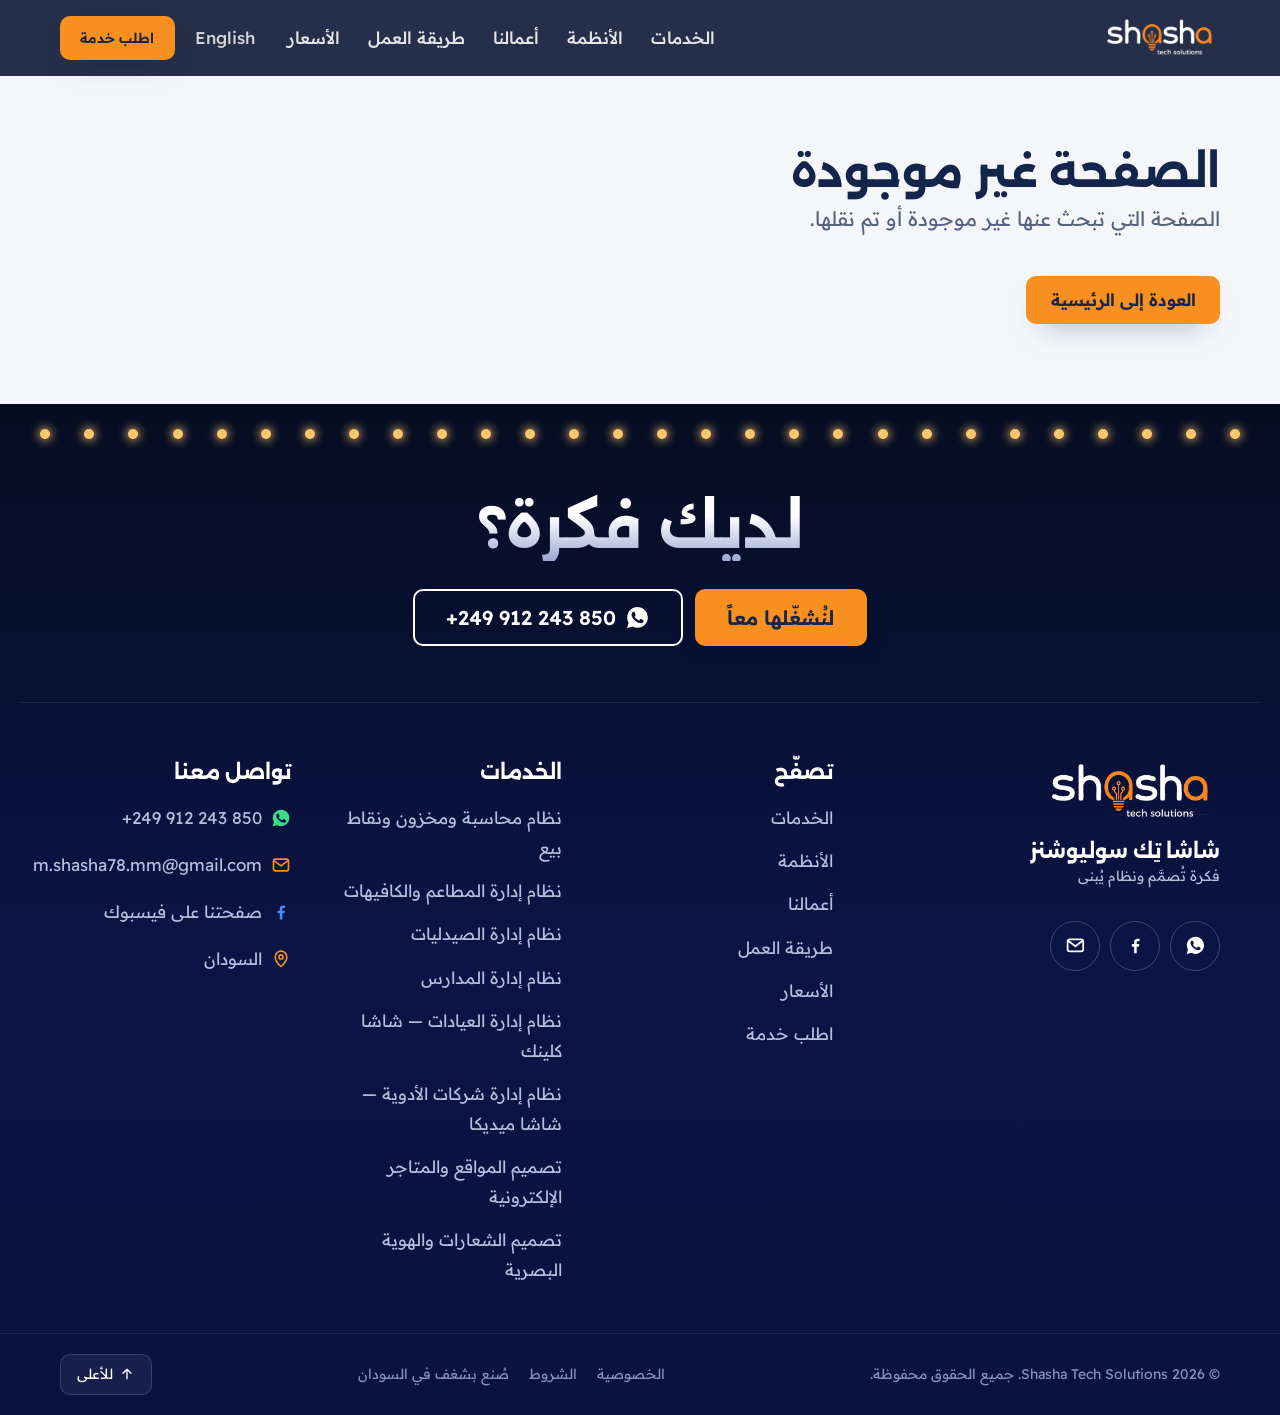
==== commit 7bf6069a: "Footer: full logo instead of the bulb mark, more room above social icons Co-Authored-By: Claude Opus" ====
--- a/index.html
+++ b/index.html
@@ -14,14 +14,14 @@
     <!-- Self-hosted fonts (src/client/fonts.css): preload the Arabic faces used above the fold. -->
     <link rel="preload" as="font" type="font/woff2" href="/fonts/alexandria-arabic.woff2" crossorigin />
     <link rel="preload" as="font" type="font/woff2" href="/fonts/readex-pro-arabic.woff2" crossorigin />
-    <script type="module" crossorigin src="/assets/index-ZaPbfn4s.js"></script>
-    <link rel="stylesheet" crossorigin href="/assets/index-DY_hrw5t.css">
+    <script type="module" crossorigin src="/assets/index-7R7ltQjo.js"></script>
+    <link rel="stylesheet" crossorigin href="/assets/index-C2xIBrCt.css">
   <title data-rh="true">شاشا تِك سوليوشنز | تصميم مواقع وتطبيقات وأنظمة محاسبة في السودان</title>
 <meta data-rh="true" name="description" content="شاشا تِك سوليوشنز في السودان: تصميم مواقع وتطبيقات موبايل، أنظمة محاسبة ومخزون ونقاط بيع، أنظمة مطاعم وصيدليات ومدارس، وتصميم شعارات وهويات بصرية. اطلب خدمتك عبر واتساب."/><meta data-rh="true" name="robots" content="index, follow, max-image-preview:large"/><meta data-rh="true" property="og:type" content="website"/><meta data-rh="true" property="og:site_name" content="Shasha Tech Solutions"/><meta data-rh="true" property="og:title" content="شاشا تِك سوليوشنز | تصميم مواقع وتطبيقات وأنظمة محاسبة في السودان"/><meta data-rh="true" property="og:description" content="شاشا تِك سوليوشنز في السودان: تصميم مواقع وتطبيقات موبايل، أنظمة محاسبة ومخزون ونقاط بيع، أنظمة مطاعم وصيدليات ومدارس، وتصميم شعارات وهويات بصرية. اطلب خدمتك عبر واتساب."/><meta data-rh="true" property="og:image" content="https://shashatechsolutions.com/images/og-image.jpg"/><meta data-rh="true" property="og:image:width" content="1200"/><meta data-rh="true" property="og:image:height" content="630"/><meta data-rh="true" property="og:url" content="https://shashatechsolutions.com/"/><meta data-rh="true" property="og:locale" content="ar_AR"/><meta data-rh="true" name="twitter:card" content="summary_large_image"/><meta data-rh="true" name="twitter:title" content="شاشا تِك سوليوشنز | تصميم مواقع وتطبيقات وأنظمة محاسبة في السودان"/><meta data-rh="true" name="twitter:description" content="شاشا تِك سوليوشنز في السودان: تصميم مواقع وتطبيقات موبايل، أنظمة محاسبة ومخزون ونقاط بيع، أنظمة مطاعم وصيدليات ومدارس، وتصميم شعارات وهويات بصرية. اطلب خدمتك عبر واتساب."/><meta data-rh="true" name="twitter:image" content="https://shashatechsolutions.com/images/og-image.jpg"/>
 <link data-rh="true" rel="canonical" href="https://shashatechsolutions.com/"/>
 <script data-rh="true" type="application/ld+json">{"@context":"https://schema.org","@type":"ProfessionalService","@id":"https://shashatechsolutions.com/#organization","name":"Shasha Tech Solutions","alternateName":["شاشا تِك سوليوشنز","شاشا تك سوليوشنز","Shasha Tech"],"slogan":"فكرة تُصمَّم ونظام يُبنى","description":"شركة تقنية في السودان: تصميم مواقع وتطبيقات موبايل، أنظمة محاسبة ومخزون ونقاط بيع، أنظمة مطاعم وصيدليات ومدارس، وتصميم هويات بصرية.","url":"https://shashatechsolutions.com/","logo":"https://shashatechsolutions.com/images/shasha-logo.png","image":"https://shashatechsolutions.com/images/og-image.jpg","email":"m.shasha78.mm@gmail.com","telephone":"+249912243850","address":{"@type":"PostalAddress","addressCountry":"SD"},"areaServed":[{"@type":"Country","name":"Sudan"},"Middle East"],"knowsLanguage":["ar","en"],"sameAs":["https://www.facebook.com/share/1E7AnvnfJZ/"],"contactPoint":{"@type":"ContactPoint","contactType":"sales","telephone":"+249912243850","email":"m.shasha78.mm@gmail.com","availableLanguage":["Arabic","English"]},"hasOfferCatalog":{"@type":"OfferCatalog","name":"خدمات شاشا تِك سوليوشنز","itemListElement":[{"@type":"OfferCatalog","name":"الهوية البصرية والدعاية","itemListElement":[{"@type":"Offer","itemOffered":{"@type":"Service","name":"تصميم شعار","alternateName":"Logo design"}},{"@type":"Offer","itemOffered":{"@type":"Service","name":"هوية بصرية كاملة","alternateName":"Complete brand identity"}},{"@type":"Offer","itemOffered":{"@type":"Service","name":"تطوير هوية قائمة","alternateName":"Rebrand an existing identity"}},{"@type":"Offer","itemOffered":{"@type":"Service","name":"تصميم مطبوعات ودعاية","alternateName":"Print & advertising design"}},{"@type":"Offer","itemOffered":{"@type":"Service","name":"إدارة حسابات التواصل (شهرياً)","alternateName":"Social media management (monthly)"}},{"@type":"Offer","itemOffered":{"@type":"Service","name":"مونتاج وموشن جرافيك","alternateName":"Video editing & motion graphics"}},{"@type":"Offer","itemOffered":{"@type":"Service","name":"لوحات ولافتات دعائية","alternateName":"Signage & outdoor boards"}}]},{"@type":"OfferCatalog","name":"أنظمة الإدارة والمحاسبة","itemListElement":[{"@type":"Offer","itemOffered":{"@type":"Service","name":"نظام محاسبة متكامل","alternateName":"Full accounting system"}},{"@type":"Offer","itemOffered":{"@type":"Service","name":"مخزون ومبيعات ونقاط بيع","alternateName":"Inventory, sales & POS"}},{"@type":"Offer","itemOffered":{"@type":"Service","name":"نظام مطاعم وكافيهات","alternateName":"Restaurant & café system"}},{"@type":"Offer","itemOffered":{"@type":"Service","name":"نظام إدارة مدارس","alternateName":"School management system"}},{"@type":"Offer","itemOffered":{"@type":"Service","name":"نظام إدارة صيدليات","alternateName":"Pharmacy management system"}},{"@type":"Offer","itemOffered":{"@type":"Service","name":"نظام عيادات ومعامل ومستشفيات","alternateName":"Clinic, lab & hospital system"}},{"@type":"Offer","itemOffered":{"@type":"Service","name":"نظام شركات ومستودعات الأدوية","alternateName":"Pharmaceutical company & warehouse system"}},{"@type":"Offer","itemOffered":{"@type":"Service","name":"موارد بشرية ورواتب","alternateName":"HR & payroll"}}]},{"@type":"OfferCatalog","name":"المواقع والتطبيقات","itemListElement":[{"@type":"Offer","itemOffered":{"@type":"Service","name":"صفحة هبوط / موقع تعريفي","alternateName":"Landing page / company site"}},{"@type":"Offer","itemOffered":{"@type":"Service","name":"موقع إلكتروني متكامل","alternateName":"Full website"}},{"@type":"Offer","itemOffered":{"@type":"Service","name":"متجر إلكتروني","alternateName":"Online store"}},{"@type":"Offer","itemOffered":{"@type":"Service","name":"تطبيق موبايل (أندرويد + آيفون)","alternateName":"Mobile app (Android + iOS)"}},{"@type":"Offer","itemOffered":{"@type":"Service","name":"لوحة تحكم وربط API","alternateName":"Dashboard & API integration"}},{"@type":"Offer","itemOffered":{"@type":"Service","name":"استضافة ودومين (سنوي)","alternateName":"Hosting & domain (yearly)"}},{"@type":"Offer","itemOffered":{"@type":"Service","name":"صيانة ودعم فني (سنوي)","alternateName":"Maintenance & support (yearly)"}}]}]}}</script><script data-rh="true" type="application/ld+json">{"@context":"https://schema.org","@type":"WebSite","@id":"https://shashatechsolutions.com/#website","name":"شاشا تِك سوليوشنز","alternateName":"Shasha Tech Solutions","url":"https://shashatechsolutions.com/","inLanguage":"ar","publisher":{"@id":"https://shashatechsolutions.com/#organization"}}</script>
   </head>
   <body>
-    <div id="root"><div class="site" dir="rtl" lang="ar"><div class="intro" aria-hidden="true"><div class="intro__stage"><span class="intro__glow"></span><svg class="intro__bulb" viewBox="0 0 200 290"><path class="intro__glass-fill" d="M62 196 C62 168 22 146 22 96 A78 78 0 1 1 178 96 C178 146 138 168 138 196 Z"></path><path class="intro__draw intro__draw--glass" pathLength="1" d="M100 196 H62 C62 168 22 146 22 96 A78 78 0 1 1 178 96 C178 146 138 168 138 196 Z"></path><g class="intro__fil"><path class="intro__draw intro__draw--fil" pathLength="1" d="M100 196 V122"></path><path class="intro__draw intro__draw--fil" pathLength="1" d="M88 196 V164 L68 144 V128"></path><path class="intro__draw intro__draw--fil" pathLength="1" d="M112 196 V164 L132 144 V128"></path><circle cx="100" cy="114" r="8"></circle><circle cx="68" cy="120" r="8"></circle><circle cx="132" cy="120" r="8"></circle></g><g class="intro__base"><rect x="58" y="204" width="84" height="13" rx="6.5"></rect><rect x="62" y="223" width="76" height="13" rx="6.5"></rect><rect x="68" y="242" width="64" height="13" rx="6.5"></rect><path d="M80 261 h40 a20 20 0 0 1 -40 0 Z"></path></g></svg><span class="intro__spark-start"></span><span class="intro__spark" style="--a:0deg"></span><span class="intro__spark" style="--a:36deg"></span><span class="intro__spark" style="--a:72deg"></span><span class="intro__spark" style="--a:108deg"></span><span class="intro__spark" style="--a:144deg"></span><span class="intro__spark" style="--a:180deg"></span><span class="intro__spark" style="--a:216deg"></span><span class="intro__spark" style="--a:252deg"></span><span class="intro__spark" style="--a:288deg"></span><span class="intro__spark" style="--a:324deg"></span></div><p class="intro__word"><span class="intro__w1">فكرة…</span><span class="intro__w2">تُضاء!</span></p><button type="button" class="intro__skip" tabindex="-1">تخطَّ</button></div><div class="readbar" aria-hidden="true"></div><a href="#main" class="skip">تخطَّ إلى المحتوى</a><header class="hdr"><div class="wrap hdr__in"><a class="hdr__logo" aria-label="Shasha Tech Solutions" href="/" data-discover="true"><img src="/images/shasha-logo-light.webp" alt="Shasha Tech Solutions" width="134" height="49"/></a><nav class="hdr__nav" aria-label="القائمة"><a href="/#services">الخدمات</a><a href="/#systems">الأنظمة</a><a href="/#work">أعمالنا</a><a href="/#process">طريقة العمل</a><a href="/pricing">الأسعار</a></nav><div class="hdr__tools"><button type="button" class="hdr__lang" lang="en">English</button><a href="/#request" class="btn btn--signal hdr__cta">اطلب خدمة</a><button type="button" class="hdr__menu" aria-label="القائمة" aria-expanded="false"><svg viewBox="0 0 24 24" fill="none" stroke="currentColor" stroke-width="2" stroke-linecap="round" stroke-linejoin="round" aria-hidden="true" focusable="false"><path d="M4 7h16M4 12h16M4 17h10"></path></svg></button></div></div></header><main id="main" tabindex="-1" style="flex:1;display:flex;flex-direction:column"><section class="hero" data-built="false" aria-labelledby="hero-title"><div class="hero__pin"><div class="hero__sky" aria-hidden="true"></div><div class="wrap hero__grid"><div class="hero__copy"><p class="live"><span class="live__dot" aria-hidden="true"></span>9 أنظمة تعمل الآن لدى عملائنا</p><h1 id="hero-title" class="hero__title"><span class="hero__l1">فكرة تُصمَّم</span> <span class="hero__l2">ونظام يُبنى</span></h1><p class="hero__lead">هويات بصرية، أنظمة إدارة ومحاسبة، مواقع وتطبيقات موبايل — نبنيها في السودان، وتعمل كل يوم لدى مطاعم ومدارس وصيدليات وشركات.</p><div class="hero__ctas"><a href="#request" class="btn btn--signal btn--lg">اطلب خدمتك الآن</a><a href="#work" class="btn btn--line btn--lg">شاهد أعمالنا</a></div></div><div class="stage" style="--acc:#f7901e"><div class="stage__scene" aria-hidden="true"><div class="floor"></div><div class="asm"><div class="pc pc--frame"></div><div class="pc pc--top"><span class="pc__logo"></span><b>الحسابات العامة</b><small class="pc__demo">بيانات تجريبية</small><span class="pc__dots"><i></i><i></i><i></i></span></div><div class="pc pc--side"><i></i><i></i><i></i><i></i><i></i></div><div class="pc pc--stat pc--stat1"><span>مبيعات اليوم</span><b>1,175</b></div><div class="pc pc--stat pc--stat2"><span>فواتير</span><b>16</b></div><div class="pc pc--stat pc--stat3"><span>مخزون منخفض</span><b>4</b></div><div class="pc pc--chart"><i style="height:38%;--i:0"></i><i style="height:55%;--i:1"></i><i style="height:46%;--i:2"></i><i style="height:72%;--i:3"></i><i style="height:60%;--i:4"></i><i style="height:88%;--i:5"></i><i style="height:70%;--i:6"></i></div><div class="pc pc--table"><i></i><i></i><i></i><i></i></div></div><div class="stage__bulb"><svg class="bulb" viewBox="0 0 200 290" aria-hidden="true" focusable="false"><defs><radialGradient id="glass" cx="50%" cy="38%" r="60%"><stop offset="0" stop-color="#fff6dc"></stop><stop offset=".45" stop-color="#ffc86b"></stop><stop offset="1" stop-color="#f7901e"></stop></radialGradient><linearGradient id="base" x1="0" x2="1"><stop offset="0" stop-color="#c86a0e"></stop><stop offset=".5" stop-color="#ffb040"></stop><stop offset="1" stop-color="#c86a0e"></stop></linearGradient></defs><path class="bulb__glass" d="M62 196 C62 168 22 146 22 96 A78 78 0 1 1 178 96 C178 146 138 168 138 196 Z"></path><path class="bulb__shine" d="M52 84 A50 50 0 0 1 92 40"></path><g class="bulb__fil"><path d="M100 196 V122"></path><path d="M88 196 V164 L68 144 V128"></path><path d="M112 196 V164 L132 144 V128"></path><circle cx="100" cy="114" r="8"></circle><circle cx="68" cy="120" r="8"></circle><circle cx="132" cy="120" r="8"></circle></g><g class="bulb__base"><rect x="58" y="204" width="84" height="13" rx="6.5"></rect><rect x="62" y="223" width="76" height="13" rx="6.5"></rect><rect x="68" y="242" width="64" height="13" rx="6.5"></rect><path d="M80 261 h40 a20 20 0 0 1 -40 0 Z"></path></g></svg></div></div><ul class="specs" aria-label="من مزايا النظام"><li style="--i:0">فواتير المبيعات والمشتريات</li><li style="--i:1">المخزون لحظة بلحظة</li><li style="--i:2">نقاط البيع (الكاشير)</li></ul><div class="models"><p id="models-label">ابنِ نظامك</p><div role="group" aria-labelledby="models-label"><button type="button" class="model" aria-pressed="true" style="--c:#f7901e"><i aria-hidden="true"></i>محاسبة</button><button type="button" class="model" aria-pressed="false" style="--c:#35c58a"><i aria-hidden="true"></i>مطاعم</button><button type="button" class="model" aria-pressed="false" style="--c:#2fb7c9"><i aria-hidden="true"></i>صيدليات</button><button type="button" class="model" aria-pressed="false" style="--c:#7c8cff"><i aria-hidden="true"></i>مدارس</button></div><a class="models__more" href="/services/accounting-pos-system" data-discover="true">تفاصيل نظام محاسبة ومخزون ونقاط بيع</a></div></div></div></div></section><section class="marquee" aria-label="مشاريع سلّمناها"><ul class="sr-only"><li>مركز الرومي الطبي</li><li>مدارس أبوذر الكودة</li><li>روضة فيرجينيا الإنجليزية</li><li>مطبعة محمد علي</li><li>دكتورة ميار</li><li>Zoota للهدايا</li><li>غازي</li><li>MOA للترحيلات</li><li>HWS Crepe</li><li>خلاصة</li></ul><div class="marquee__track" aria-hidden="true"><div class="marquee__group"><span class="marquee__item">مركز الرومي الطبي</span><span class="marquee__item">مدارس أبوذر الكودة</span><span class="marquee__item">روضة فيرجينيا الإنجليزية</span><span class="marquee__item">مطبعة محمد علي</span><span class="marquee__item">دكتورة ميار</span><span class="marquee__item">Zoota للهدايا</span><span class="marquee__item">غازي</span><span class="marquee__item">MOA للترحيلات</span><span class="marquee__item">HWS Crepe</span><span class="marquee__item">خلاصة</span></div><div class="marquee__group"><span class="marquee__item">مركز الرومي الطبي</span><span class="marquee__item">مدارس أبوذر الكودة</span><span class="marquee__item">روضة فيرجينيا الإنجليزية</span><span class="marquee__item">مطبعة محمد علي</span><span class="marquee__item">دكتورة ميار</span><span class="marquee__item">Zoota للهدايا</span><span class="marquee__item">غازي</span><span class="marquee__item">MOA للترحيلات</span><span class="marquee__item">HWS Crepe</span><span class="marquee__item">خلاصة</span></div></div></section><section id="services" class="sec svc" aria-labelledby="services-title"><div class="wrap"><div class="head"><h2 id="services-title" class="head__title">ماذا تحتاج؟</h2><p class="head__lead">هوية لنشاطك، نظام يدير حساباته ومخزونه، أو موقع وتطبيق يصل بهما إلى زبائنه. اضغط على ما تريد ليُضاف إلى طلبك أسفل الصفحة.</p></div><div class="panels"><article class="panel panel--brand" data-active="false"><div class="pv pv--brand" aria-hidden="true"><span class="pv__logo" style="--r:-8deg"><img src="/images/work/logo-printing.webp" alt="" width="120" height="120"/></span><span class="pv__logo" style="--r:6deg"><img src="/images/work/logo-alroomy.webp" alt="" width="120" height="120"/></span><span class="pv__logo" style="--r:-3deg"><img src="/images/work/logo-koda.webp" alt="" width="120" height="120"/></span></div><div class="panel__body"><h3 class="panel__title">الهوية البصرية والدعاية</h3><p class="panel__text">أول ما يراه عميلك. شعار وهوية كاملة، مطبوعات، لافتات، ومحتوى لحساباتك.</p><ul class="chips"><li><button type="button" class="chip" aria-pressed="false" title="أضِف للطلب"><svg viewBox="0 0 24 24" fill="none" stroke="currentColor" stroke-width="2" stroke-linecap="round" stroke-linejoin="round" aria-hidden="true" focusable="false"><path d="M12 5v14M5 12h14"></path></svg>تصميم شعار</button></li><li><button type="button" class="chip" aria-pressed="false" title="أضِف للطلب"><svg viewBox="0 0 24 24" fill="none" stroke="currentColor" stroke-width="2" stroke-linecap="round" stroke-linejoin="round" aria-hidden="true" focusable="false"><path d="M12 5v14M5 12h14"></path></svg>هوية بصرية كاملة</button></li><li><button type="button" class="chip" aria-pressed="false" title="أضِف للطلب"><svg viewBox="0 0 24 24" fill="none" stroke="currentColor" stroke-width="2" stroke-linecap="round" stroke-linejoin="round" aria-hidden="true" focusable="false"><path d="M12 5v14M5 12h14"></path></svg>تطوير هوية قائمة</button></li><li><button type="button" class="chip" aria-pressed="false" title="أضِف للطلب"><svg viewBox="0 0 24 24" fill="none" stroke="currentColor" stroke-width="2" stroke-linecap="round" stroke-linejoin="round" aria-hidden="true" focusable="false"><path d="M12 5v14M5 12h14"></path></svg>تصميم مطبوعات ودعاية</button></li><li><button type="button" class="chip" aria-pressed="false" title="أضِف للطلب"><svg viewBox="0 0 24 24" fill="none" stroke="currentColor" stroke-width="2" stroke-linecap="round" stroke-linejoin="round" aria-hidden="true" focusable="false"><path d="M12 5v14M5 12h14"></path></svg>إدارة حسابات التواصل (شهرياً)</button></li><li><button type="button" class="chip" aria-pressed="false" title="أضِف للطلب"><svg viewBox="0 0 24 24" fill="none" stroke="currentColor" stroke-width="2" stroke-linecap="round" stroke-linejoin="round" aria-hidden="true" focusable="false"><path d="M12 5v14M5 12h14"></path></svg>مونتاج وموشن جرافيك</button></li><li><button type="button" class="chip" aria-pressed="false" title="أضِف للطلب"><svg viewBox="0 0 24 24" fill="none" stroke="currentColor" stroke-width="2" stroke-linecap="round" stroke-linejoin="round" aria-hidden="true" focusable="false"><path d="M12 5v14M5 12h14"></path></svg>لوحات ولافتات دعائية</button></li></ul><ul class="panel__more"><li><a href="/services/logo-brand-identity" data-discover="true">تصميم الشعارات والهوية البصرية</a></li></ul></div></article><article class="panel panel--systems" data-active="true"><div class="pv pv--systems" aria-hidden="true"><div class="browser"><div class="browser__bar"><i></i><i></i><i></i></div><img src="/images/work/dash-pharmacy.webp" srcSet="/images/work/dash-pharmacy-sm.webp 600w, /images/work/dash-pharmacy.webp 1200w" sizes="(max-width: 960px) 92vw, 470px" width="1200" height="750" alt="" decoding="async" loading="lazy"/></div></div><div class="panel__body"><h3 class="panel__title">أنظمة الإدارة والمحاسبة</h3><p class="panel__text">اترك الورق. نظام يدير مبيعاتك ومخزونك وحساباتك وموظفيك، مبني على طريقة عملك.</p><ul class="chips"><li><button type="button" class="chip" aria-pressed="false" title="أضِف للطلب"><svg viewBox="0 0 24 24" fill="none" stroke="currentColor" stroke-width="2" stroke-linecap="round" stroke-linejoin="round" aria-hidden="true" focusable="false"><path d="M12 5v14M5 12h14"></path></svg>نظام محاسبة متكامل</button></li><li><button type="button" class="chip" aria-pressed="false" title="أضِف للطلب"><svg viewBox="0 0 24 24" fill="none" stroke="currentColor" stroke-width="2" stroke-linecap="round" stroke-linejoin="round" aria-hidden="true" focusable="false"><path d="M12 5v14M5 12h14"></path></svg>مخزون ومبيعات ونقاط بيع</button></li><li><button type="button" class="chip" aria-pressed="false" title="أضِف للطلب"><svg viewBox="0 0 24 24" fill="none" stroke="currentColor" stroke-width="2" stroke-linecap="round" stroke-linejoin="round" aria-hidden="true" focusable="false"><path d="M12 5v14M5 12h14"></path></svg>نظام مطاعم وكافيهات</button></li><li><button type="button" class="chip" aria-pressed="false" title="أضِف للطلب"><svg viewBox="0 0 24 24" fill="none" stroke="currentColor" stroke-width="2" stroke-linecap="round" stroke-linejoin="round" aria-hidden="true" focusable="false"><path d="M12 5v14M5 12h14"></path></svg>نظام إدارة مدارس</button></li><li><button type="button" class="chip" aria-pressed="false" title="أضِف للطلب"><svg viewBox="0 0 24 24" fill="none" stroke="currentColor" stroke-width="2" stroke-linecap="round" stroke-linejoin="round" aria-hidden="true" focusable="false"><path d="M12 5v14M5 12h14"></path></svg>نظام إدارة صيدليات</button></li><li><button type="button" class="chip" aria-pressed="false" title="أضِف للطلب"><svg viewBox="0 0 24 24" fill="none" stroke="currentColor" stroke-width="2" stroke-linecap="round" stroke-linejoin="round" aria-hidden="true" focusable="false"><path d="M12 5v14M5 12h14"></path></svg>نظام عيادات ومعامل ومستشفيات</button></li><li><button type="button" class="chip" aria-pressed="false" title="أضِف للطلب"><svg viewBox="0 0 24 24" fill="none" stroke="currentColor" stroke-width="2" stroke-linecap="round" stroke-linejoin="round" aria-hidden="true" focusable="false"><path d="M12 5v14M5 12h14"></path></svg>نظام شركات ومستودعات الأدوية</button></li><li><button type="button" class="chip" aria-pressed="false" title="أضِف للطلب"><svg viewBox="0 0 24 24" fill="none" stroke="currentColor" stroke-width="2" stroke-linecap="round" stroke-linejoin="round" aria-hidden="true" focusable="false"><path d="M12 5v14M5 12h14"></path></svg>موارد بشرية ورواتب</button></li></ul><ul class="panel__more"><li><a href="/services/accounting-pos-system" data-discover="true">نظام محاسبة ومخزون ونقاط بيع</a></li><li><a href="/services/restaurant-management-system" data-discover="true">نظام إدارة المطاعم والكافيهات</a></li><li><a href="/services/pharmacy-management-system" data-discover="true">نظام إدارة الصيدليات</a></li><li><a href="/services/clinic-management-system" data-discover="true">نظام إدارة العيادات — شاشا كلينك</a></li><li><a href="/services/pharma-company-system" data-discover="true">نظام إدارة شركات الأدوية — شاشا ميديكا</a></li><li><a href="/services/school-management-system" data-discover="true">نظام إدارة المدارس</a></li></ul></div></article><article class="panel panel--web" data-active="false"><div class="pv pv--web" aria-hidden="true"><div class="phone"><img src="/images/work/m-koda.webp" srcSet="/images/work/m-koda-sm.webp 240w, /images/work/m-koda.webp 390w" sizes="150px" width="390" height="844" alt="" decoding="async" loading="lazy"/></div><div class="phone"><img src="/images/work/m-mayar.webp" srcSet="/images/work/m-mayar-sm.webp 240w, /images/work/m-mayar.webp 390w" sizes="150px" width="390" height="844" alt="" decoding="async" loading="lazy"/></div></div><div class="panel__body"><h3 class="panel__title">المواقع والتطبيقات</h3><p class="panel__text">مكانك على الإنترنت: موقع تعريفي، متجر، تطبيق أندرويد وآيفون، ولوحات تحكم مربوطة بأنظمتك.</p><ul class="chips"><li><button type="button" class="chip" aria-pressed="false" title="أضِف للطلب"><svg viewBox="0 0 24 24" fill="none" stroke="currentColor" stroke-width="2" stroke-linecap="round" stroke-linejoin="round" aria-hidden="true" focusable="false"><path d="M12 5v14M5 12h14"></path></svg>صفحة هبوط / موقع تعريفي</button></li><li><button type="button" class="chip" aria-pressed="false" title="أضِف للطلب"><svg viewBox="0 0 24 24" fill="none" stroke="currentColor" stroke-width="2" stroke-linecap="round" stroke-linejoin="round" aria-hidden="true" focusable="false"><path d="M12 5v14M5 12h14"></path></svg>موقع إلكتروني متكامل</button></li><li><button type="button" class="chip" aria-pressed="false" title="أضِف للطلب"><svg viewBox="0 0 24 24" fill="none" stroke="currentColor" stroke-width="2" stroke-linecap="round" stroke-linejoin="round" aria-hidden="true" focusable="false"><path d="M12 5v14M5 12h14"></path></svg>متجر إلكتروني</button></li><li><button type="button" class="chip" aria-pressed="false" title="أضِف للطلب"><svg viewBox="0 0 24 24" fill="none" stroke="currentColor" stroke-width="2" stroke-linecap="round" stroke-linejoin="round" aria-hidden="true" focusable="false"><path d="M12 5v14M5 12h14"></path></svg>تطبيق موبايل (أندرويد + آيفون)</button></li><li><button type="button" class="chip" aria-pressed="false" title="أضِف للطلب"><svg viewBox="0 0 24 24" fill="none" stroke="currentColor" stroke-width="2" stroke-linecap="round" stroke-linejoin="round" aria-hidden="true" focusable="false"><path d="M12 5v14M5 12h14"></path></svg>لوحة تحكم وربط API</button></li><li><button type="button" class="chip" aria-pressed="false" title="أضِف للطلب"><svg viewBox="0 0 24 24" fill="none" stroke="currentColor" stroke-width="2" stroke-linecap="round" stroke-linejoin="round" aria-hidden="true" focusable="false"><path d="M12 5v14M5 12h14"></path></svg>استضافة ودومين (سنوي)</button></li><li><button type="button" class="chip" aria-pressed="false" title="أضِف للطلب"><svg viewBox="0 0 24 24" fill="none" stroke="currentColor" stroke-width="2" stroke-linecap="round" stroke-linejoin="round" aria-hidden="true" focusable="false"><path d="M12 5v14M5 12h14"></path></svg>صيانة ودعم فني (سنوي)</button></li></ul><ul class="panel__more"><li><a href="/services/website-design" data-discover="true">تصميم المواقع والمتاجر الإلكترونية</a></li></ul></div></article></div></div></section><section id="systems" class="sec wall" aria-labelledby="systems-title"><div class="bulbs" aria-hidden="true"><span style="--i:0"></span><span style="--i:1"></span><span style="--i:2"></span><span style="--i:3"></span><span style="--i:4"></span><span style="--i:5"></span><span style="--i:6"></span><span style="--i:7"></span><span style="--i:8"></span><span style="--i:9"></span><span style="--i:10"></span><span style="--i:11"></span><span style="--i:12"></span><span style="--i:13"></span><span style="--i:14"></span><span style="--i:15"></span><span style="--i:16"></span><span style="--i:17"></span><span style="--i:18"></span><span style="--i:19"></span><span style="--i:20"></span><span style="--i:21"></span><span style="--i:22"></span><span style="--i:23"></span><span style="--i:24"></span><span style="--i:25"></span><span style="--i:26"></span><span style="--i:27"></span></div><div class="wrap"><div class="head head--light"><h2 id="systems-title" class="head__title">أنظمة تعمل الآن</h2><p class="head__lead">تسعة أنظمة من صنعنا تدير يوميات مطاعم ومدارس وصيدليات ومعامل ومحطات وقود. اختر واحداً، ونبني لك مثله على مقاس عملك.</p></div><ul class="tiles"><li class="tile" style="--t:-2.2deg"><figure class="tile__screen"><img src="/images/work/sys-resto.webp" srcSet="/images/work/sys-resto-sm.webp 480w, /images/work/sys-resto.webp 960w" sizes="(max-width: 620px) 92vw, (max-width: 1000px) 46vw, 380px" width="960" height="571" alt="شاشة Shasha ERP Restaurant" decoding="async" loading="lazy"/></figure><div class="tile__plate"><h3 class="tile__name" lang="en">Shasha ERP Restaurant</h3><p class="tile__sector">مطاعم وكافيهات</p><button type="button" class="tile__btn">أريد نظاماً مثله</button></div></li><li class="tile" style="--t:1.6deg"><figure class="tile__screen"><img src="/images/work/sys-school.webp" srcSet="/images/work/sys-school-sm.webp 480w, /images/work/sys-school.webp 960w" sizes="(max-width: 620px) 92vw, (max-width: 1000px) 46vw, 380px" width="960" height="571" alt="شاشة ShaSha EduSys" decoding="async" loading="lazy"/></figure><div class="tile__plate"><h3 class="tile__name" lang="en">ShaSha EduSys</h3><p class="tile__sector">مدارس</p><button type="button" class="tile__btn">أريد نظاماً مثله</button></div></li><li class="tile" style="--t:-1.2deg"><figure class="tile__screen"><img src="/images/work/sys-pharmaco.webp" srcSet="/images/work/sys-pharmaco-sm.webp 480w, /images/work/sys-pharmaco.webp 960w" sizes="(max-width: 620px) 92vw, (max-width: 1000px) 46vw, 380px" width="960" height="571" alt="شاشة فارماكو" decoding="async" loading="lazy"/></figure><div class="tile__plate"><h3 class="tile__name" lang="ar">فارماكو</h3><p class="tile__sector">صيدليات</p><button type="button" class="tile__btn">أريد نظاماً مثله</button></div></li><li class="tile" style="--t:2deg"><figure class="tile__screen"><img src="/images/work/dash-accounts-income.webp" srcSet="/images/work/dash-accounts-income-sm.webp 480w, /images/work/dash-accounts-income.webp 960w" sizes="(max-width: 620px) 92vw, (max-width: 1000px) 46vw, 380px" width="960" height="571" alt="شاشة شاشا للحسابات العامة" decoding="async" loading="lazy"/></figure><div class="tile__plate"><h3 class="tile__name" lang="ar">شاشا للحسابات العامة</h3><p class="tile__sector">محاسبة الشركات</p><button type="button" class="tile__btn">أريد نظاماً مثله</button></div></li><li class="tile" style="--t:-1.8deg"><figure class="tile__screen"><img src="/images/work/sys-lab.webp" srcSet="/images/work/sys-lab-sm.webp 480w, /images/work/sys-lab.webp 960w" sizes="(max-width: 620px) 92vw, (max-width: 1000px) 46vw, 380px" width="960" height="571" alt="شاشة Shasha Lab Pro" decoding="async" loading="lazy"/></figure><div class="tile__plate"><h3 class="tile__name" lang="en">Shasha Lab Pro</h3><p class="tile__sector">معامل طبية</p><button type="button" class="tile__btn">أريد نظاماً مثله</button></div></li><li class="tile" style="--t:1.2deg"><figure class="tile__screen"><img src="/images/work/dash-pharmacy.webp" srcSet="/images/work/dash-pharmacy-sm.webp 480w, /images/work/dash-pharmacy.webp 960w" sizes="(max-width: 620px) 92vw, (max-width: 1000px) 46vw, 380px" width="960" height="571" alt="شاشة صيدليتي" decoding="async" loading="lazy"/></figure><div class="tile__plate"><h3 class="tile__name" lang="ar">صيدليتي</h3><p class="tile__sector">صيدلية أونلاين</p><button type="button" class="tile__btn">أريد نظاماً مثله</button></div></li><li class="tile" style="--t:-2.4deg"><figure class="tile__screen"><img src="/images/work/sys-cleaning.webp" srcSet="/images/work/sys-cleaning-sm.webp 480w, /images/work/sys-cleaning.webp 960w" sizes="(max-width: 620px) 92vw, (max-width: 1000px) 46vw, 380px" width="960" height="571" alt="شاشة Shasha Cleaning" decoding="async" loading="lazy"/></figure><div class="tile__plate"><h3 class="tile__name" lang="en">Shasha Cleaning</h3><p class="tile__sector">شركات النظافة</p><button type="button" class="tile__btn">أريد نظاماً مثله</button></div></li><li class="tile" style="--t:1.8deg"><figure class="tile__screen"><img src="/images/work/sys-fuel-sys.webp" srcSet="/images/work/sys-fuel-sys-sm.webp 480w, /images/work/sys-fuel-sys.webp 960w" sizes="(max-width: 620px) 92vw, (max-width: 1000px) 46vw, 380px" width="960" height="571" alt="شاشة نظام شاشا للوقود" decoding="async" loading="lazy"/></figure><div class="tile__plate"><h3 class="tile__name" lang="ar">نظام شاشا للوقود</h3><p class="tile__sector">محطات الوقود</p><button type="button" class="tile__btn">أريد نظاماً مثله</button></div></li><li class="tile" style="--t:-1deg"><figure class="tile__screen"><img src="/images/work/sys-dukkan.webp" srcSet="/images/work/sys-dukkan-sm.webp 480w, /images/work/sys-dukkan.webp 960w" sizes="(max-width: 620px) 92vw, (max-width: 1000px) 46vw, 380px" width="960" height="571" alt="شاشة الدكان" decoding="async" loading="lazy"/></figure><div class="tile__plate"><h3 class="tile__name" lang="ar">الدكان</h3><p class="tile__sector">مبيعات وديون المحلات</p><button type="button" class="tile__btn">أريد نظاماً مثله</button></div></li><li class="tile tile--yours"><div class="tile__plate"><h3 class="tile__name">نظامك أنت</h3><p class="tile__sector">نشاطك غير موجود هنا؟ أخبرنا كيف تعمل، ونبني النظام حوله.</p><button type="button" class="btn btn--signal">صِف نظامك</button></div></li></ul></div></section><section id="work" class="sites" aria-labelledby="sites-title"><div class="sites__pin"><div class="wrap"><div class="head"><h2 id="sites-title" class="head__title">مواقع صنعناها</h2><p class="head__lead">لمركز طبي في أم درمان، ومدارس وروضة، ومنصة توصيل غاز ومتجر هدايا. اسحب لترى كل موقع، واطلب مثله لنشاطك.</p></div></div><div class="sites__viewport"><div class="sites__track"><article class="site-card"><div class="site-card__media"><div class="browser"><div class="browser__bar"><i></i><i></i><i></i></div><img src="/images/work/site-alroomy.webp" srcSet="/images/work/site-alroomy-sm.webp 600w, /images/work/site-alroomy.webp 1200w" sizes="(max-width: 900px) 84vw, 720px" width="1200" height="750" alt="مركز الرومي الطبي" decoding="async" loading="lazy"/></div><div class="phone phone--float"><img src="/images/work/m-alroomy.webp" srcSet="/images/work/m-alroomy-sm.webp 240w, /images/work/m-alroomy.webp 390w" sizes="(max-width: 900px) 20vw, 170px" width="390" height="844" alt="" decoding="async" loading="lazy"/></div></div><h3 class="site-card__name">مركز الرومي الطبي</h3><p class="site-card__kind">موقع مركز طبي — أم درمان</p><a class="likethis" href="https://wa.me/249912243850?text=%D8%A7%D9%84%D8%B3%D9%84%D8%A7%D9%85%20%D8%B9%D9%84%D9%8A%D9%83%D9%85%D8%8C%20%D8%A3%D8%B1%D9%8A%D8%AF%20%D9%85%D9%88%D9%82%D8%B9%D8%A7%D9%8B%20%D9%85%D8%AB%D9%84%20%C2%AB%D9%85%D8%B1%D9%83%D8%B2%20%D8%A7%D9%84%D8%B1%D9%88%D9%85%D9%8A%20%D8%A7%D9%84%D8%B7%D8%A8%D9%8A%C2%BB%20%D9%84%D9%86%D8%B4%D8%A7%D8%B7%D9%8A." target="_blank" rel="noopener noreferrer"><svg viewBox="0 0 24 24" fill="currentColor" aria-hidden="true" focusable="false"><path d="M12.04 2C6.58 2 2.13 6.45 2.13 11.91c0 1.75.46 3.45 1.32 4.95L2.05 22l5.25-1.38a9.9 9.9 0 0 0 4.74 1.2h.01c5.46 0 9.91-4.45 9.91-9.91A9.85 9.85 0 0 0 12.04 2Zm5.8 14.09c-.24.68-1.41 1.3-1.95 1.35-.5.05-1.13.07-1.82-.11-.42-.13-.96-.31-1.65-.61-2.9-1.25-4.8-4.17-4.94-4.36-.14-.2-1.18-1.57-1.18-3s.75-2.13 1.02-2.42c.26-.29.57-.36.77-.36l.55.01c.18.01.41-.07.64.49.24.57.81 1.98.88 2.12.07.15.12.32.02.51-.1.2-.14.32-.29.49-.14.17-.3.38-.43.51-.14.14-.29.3-.13.59.17.29.74 1.22 1.59 1.98 1.09.97 2.01 1.27 2.3 1.42.29.14.46.12.62-.07.17-.2.72-.84.91-1.13.19-.29.38-.24.64-.14.26.1 1.67.79 1.96.93.29.14.48.22.55.34.07.12.07.69-.17 1.36Z"></path></svg>أريد موقعاً مثله</a></article><article class="site-card"><div class="site-card__media"><div class="browser"><div class="browser__bar"><i></i><i></i><i></i></div><img src="/images/work/site-koda.webp" srcSet="/images/work/site-koda-sm.webp 600w, /images/work/site-koda.webp 1200w" sizes="(max-width: 900px) 84vw, 720px" width="1200" height="750" alt="مدارس أبوذر الكودة" decoding="async" loading="lazy"/></div><div class="phone phone--float"><img src="/images/work/m-koda.webp" srcSet="/images/work/m-koda-sm.webp 240w, /images/work/m-koda.webp 390w" sizes="(max-width: 900px) 20vw, 170px" width="390" height="844" alt="" decoding="async" loading="lazy"/></div></div><h3 class="site-card__name">مدارس أبوذر الكودة</h3><p class="site-card__kind">موقع مؤسسة تعليمية</p><a class="likethis" href="https://wa.me/249912243850?text=%D8%A7%D9%84%D8%B3%D9%84%D8%A7%D9%85%20%D8%B9%D9%84%D9%8A%D9%83%D9%85%D8%8C%20%D8%A3%D8%B1%D9%8A%D8%AF%20%D9%85%D9%88%D9%82%D8%B9%D8%A7%D9%8B%20%D9%85%D8%AB%D9%84%20%C2%AB%D9%85%D8%AF%D8%A7%D8%B1%D8%B3%20%D8%A3%D8%A8%D9%88%D8%B0%D8%B1%20%D8%A7%D9%84%D9%83%D9%88%D8%AF%D8%A9%C2%BB%20%D9%84%D9%86%D8%B4%D8%A7%D8%B7%D9%8A." target="_blank" rel="noopener noreferrer"><svg viewBox="0 0 24 24" fill="currentColor" aria-hidden="true" focusable="false"><path d="M12.04 2C6.58 2 2.13 6.45 2.13 11.91c0 1.75.46 3.45 1.32 4.95L2.05 22l5.25-1.38a9.9 9.9 0 0 0 4.74 1.2h.01c5.46 0 9.91-4.45 9.91-9.91A9.85 9.85 0 0 0 12.04 2Zm5.8 14.09c-.24.68-1.41 1.3-1.95 1.35-.5.05-1.13.07-1.82-.11-.42-.13-.96-.31-1.65-.61-2.9-1.25-4.8-4.17-4.94-4.36-.14-.2-1.18-1.57-1.18-3s.75-2.13 1.02-2.42c.26-.29.57-.36.77-.36l.55.01c.18.01.41-.07.64.49.24.57.81 1.98.88 2.12.07.15.12.32.02.51-.1.2-.14.32-.29.49-.14.17-.3.38-.43.51-.14.14-.29.3-.13.59.17.29.74 1.22 1.59 1.98 1.09.97 2.01 1.27 2.3 1.42.29.14.46.12.62-.07.17-.2.72-.84.91-1.13.19-.29.38-.24.64-.14.26.1 1.67.79 1.96.93.29.14.48.22.55.34.07.12.07.69-.17 1.36Z"></path></svg>أريد موقعاً مثله</a></article><article class="site-card"><div class="site-card__media"><div class="browser"><div class="browser__bar"><i></i><i></i><i></i></div><img src="/images/work/site-rawda.webp" srcSet="/images/work/site-rawda-sm.webp 600w, /images/work/site-rawda.webp 1200w" sizes="(max-width: 900px) 84vw, 720px" width="1200" height="750" alt="روضة فيرجينيا الإنجليزية" decoding="async" loading="lazy"/></div><div class="phone phone--float"><img src="/images/work/m-rawda.webp" srcSet="/images/work/m-rawda-sm.webp 240w, /images/work/m-rawda.webp 390w" sizes="(max-width: 900px) 20vw, 170px" width="390" height="844" alt="" decoding="async" loading="lazy"/></div></div><h3 class="site-card__name">روضة فيرجينيا الإنجليزية</h3><p class="site-card__kind">موقع روضة تفاعلي</p><a class="likethis" href="https://wa.me/249912243850?text=%D8%A7%D9%84%D8%B3%D9%84%D8%A7%D9%85%20%D8%B9%D9%84%D9%8A%D9%83%D9%85%D8%8C%20%D8%A3%D8%B1%D9%8A%D8%AF%20%D9%85%D9%88%D9%82%D8%B9%D8%A7%D9%8B%20%D9%85%D8%AB%D9%84%20%C2%AB%D8%B1%D9%88%D8%B6%D8%A9%20%D9%81%D9%8A%D8%B1%D8%AC%D9%8A%D9%86%D9%8A%D8%A7%20%D8%A7%D9%84%D8%A5%D9%86%D8%AC%D9%84%D9%8A%D8%B2%D9%8A%D8%A9%C2%BB%20%D9%84%D9%86%D8%B4%D8%A7%D8%B7%D9%8A." target="_blank" rel="noopener noreferrer"><svg viewBox="0 0 24 24" fill="currentColor" aria-hidden="true" focusable="false"><path d="M12.04 2C6.58 2 2.13 6.45 2.13 11.91c0 1.75.46 3.45 1.32 4.95L2.05 22l5.25-1.38a9.9 9.9 0 0 0 4.74 1.2h.01c5.46 0 9.91-4.45 9.91-9.91A9.85 9.85 0 0 0 12.04 2Zm5.8 14.09c-.24.68-1.41 1.3-1.95 1.35-.5.05-1.13.07-1.82-.11-.42-.13-.96-.31-1.65-.61-2.9-1.25-4.8-4.17-4.94-4.36-.14-.2-1.18-1.57-1.18-3s.75-2.13 1.02-2.42c.26-.29.57-.36.77-.36l.55.01c.18.01.41-.07.64.49.24.57.81 1.98.88 2.12.07.15.12.32.02.51-.1.2-.14.32-.29.49-.14.17-.3.38-.43.51-.14.14-.29.3-.13.59.17.29.74 1.22 1.59 1.98 1.09.97 2.01 1.27 2.3 1.42.29.14.46.12.62-.07.17-.2.72-.84.91-1.13.19-.29.38-.24.64-.14.26.1 1.67.79 1.96.93.29.14.48.22.55.34.07.12.07.69-.17 1.36Z"></path></svg>أريد موقعاً مثله</a></article><article class="site-card"><div class="site-card__media"><div class="browser"><div class="browser__bar"><i></i><i></i><i></i></div><img src="/images/work/site-gazi.webp" srcSet="/images/work/site-gazi-sm.webp 600w, /images/work/site-gazi.webp 1200w" sizes="(max-width: 900px) 84vw, 720px" width="1200" height="750" alt="غازي" decoding="async" loading="lazy"/></div></div><h3 class="site-card__name">غازي</h3><p class="site-card__kind">منصة طلب غاز وتتبّع التوصيل</p><a class="likethis" href="https://wa.me/249912243850?text=%D8%A7%D9%84%D8%B3%D9%84%D8%A7%D9%85%20%D8%B9%D9%84%D9%8A%D9%83%D9%85%D8%8C%20%D8%A3%D8%B1%D9%8A%D8%AF%20%D9%85%D9%88%D9%82%D8%B9%D8%A7%D9%8B%20%D9%85%D8%AB%D9%84%20%C2%AB%D8%BA%D8%A7%D8%B2%D9%8A%C2%BB%20%D9%84%D9%86%D8%B4%D8%A7%D8%B7%D9%8A." target="_blank" rel="noopener noreferrer"><svg viewBox="0 0 24 24" fill="currentColor" aria-hidden="true" focusable="false"><path d="M12.04 2C6.58 2 2.13 6.45 2.13 11.91c0 1.75.46 3.45 1.32 4.95L2.05 22l5.25-1.38a9.9 9.9 0 0 0 4.74 1.2h.01c5.46 0 9.91-4.45 9.91-9.91A9.85 9.85 0 0 0 12.04 2Zm5.8 14.09c-.24.68-1.41 1.3-1.95 1.35-.5.05-1.13.07-1.82-.11-.42-.13-.96-.31-1.65-.61-2.9-1.25-4.8-4.17-4.94-4.36-.14-.2-1.18-1.57-1.18-3s.75-2.13 1.02-2.42c.26-.29.57-.36.77-.36l.55.01c.18.01.41-.07.64.49.24.57.81 1.98.88 2.12.07.15.12.32.02.51-.1.2-.14.32-.29.49-.14.17-.3.38-.43.51-.14.14-.29.3-.13.59.17.29.74 1.22 1.59 1.98 1.09.97 2.01 1.27 2.3 1.42.29.14.46.12.62-.07.17-.2.72-.84.91-1.13.19-.29.38-.24.64-.14.26.1 1.67.79 1.96.93.29.14.48.22.55.34.07.12.07.69-.17 1.36Z"></path></svg>أريد موقعاً مثله</a></article><article class="site-card"><div class="site-card__media"><div class="browser"><div class="browser__bar"><i></i><i></i><i></i></div><img src="/images/work/site-zoota.webp" srcSet="/images/work/site-zoota-sm.webp 600w, /images/work/site-zoota.webp 1200w" sizes="(max-width: 900px) 84vw, 720px" width="1200" height="750" alt="Zoota" decoding="async" loading="lazy"/></div><div class="phone phone--float"><img src="/images/work/m-zoota.webp" srcSet="/images/work/m-zoota-sm.webp 240w, /images/work/m-zoota.webp 390w" sizes="(max-width: 900px) 20vw, 170px" width="390" height="844" alt="" decoding="async" loading="lazy"/></div></div><h3 class="site-card__name">Zoota</h3><p class="site-card__kind">متجر تغليف هدايا</p><a class="likethis" href="https://wa.me/249912243850?text=%D8%A7%D9%84%D8%B3%D9%84%D8%A7%D9%85%20%D8%B9%D9%84%D9%8A%D9%83%D9%85%D8%8C%20%D8%A3%D8%B1%D9%8A%D8%AF%20%D9%85%D9%88%D9%82%D8%B9%D8%A7%D9%8B%20%D9%85%D8%AB%D9%84%20%C2%ABZoota%C2%BB%20%D9%84%D9%86%D8%B4%D8%A7%D8%B7%D9%8A." target="_blank" rel="noopener noreferrer"><svg viewBox="0 0 24 24" fill="currentColor" aria-hidden="true" focusable="false"><path d="M12.04 2C6.58 2 2.13 6.45 2.13 11.91c0 1.75.46 3.45 1.32 4.95L2.05 22l5.25-1.38a9.9 9.9 0 0 0 4.74 1.2h.01c5.46 0 9.91-4.45 9.91-9.91A9.85 9.85 0 0 0 12.04 2Zm5.8 14.09c-.24.68-1.41 1.3-1.95 1.35-.5.05-1.13.07-1.82-.11-.42-.13-.96-.31-1.65-.61-2.9-1.25-4.8-4.17-4.94-4.36-.14-.2-1.18-1.57-1.18-3s.75-2.13 1.02-2.42c.26-.29.57-.36.77-.36l.55.01c.18.01.41-.07.64.49.24.57.81 1.98.88 2.12.07.15.12.32.02.51-.1.2-.14.32-.29.49-.14.17-.3.38-.43.51-.14.14-.29.3-.13.59.17.29.74 1.22 1.59 1.98 1.09.97 2.01 1.27 2.3 1.42.29.14.46.12.62-.07.17-.2.72-.84.91-1.13.19-.29.38-.24.64-.14.26.1 1.67.79 1.96.93.29.14.48.22.55.34.07.12.07.69-.17 1.36Z"></path></svg>أريد موقعاً مثله</a></article></div></div><div class="sites__bar" aria-hidden="true"><span></span></div></div></section><section class="sec apps" aria-labelledby="apps-title"><div class="wrap"><div class="head head--center"><h2 id="apps-title" class="head__title">تطبيقات في جيوب الناس</h2><p class="head__lead">متاجر، طلبات، بحث عن دواء، مذاكرة بالذكاء الاصطناعي — تُثبَّت على الهاتف وتعمل حتى دون إنترنت.</p></div><ul class="fan"><li class="fan__item" style="--o:-2.5;--a:2.5"><div class="phone"><img src="/images/work/m-mayar.webp" srcSet="/images/work/m-mayar-sm.webp 240w, /images/work/m-mayar.webp 390w" sizes="(max-width: 1100px) 62vw, 196px" width="390" height="844" alt="دكتورة ميار" decoding="async" loading="lazy"/></div><p class="fan__name">دكتورة ميار</p><p class="fan__kind">متجر منتجات تجميل</p><a class="likethis likethis--ink" href="https://wa.me/249912243850?text=%D8%A7%D9%84%D8%B3%D9%84%D8%A7%D9%85%20%D8%B9%D9%84%D9%8A%D9%83%D9%85%D8%8C%20%D8%A3%D8%B1%D9%8A%D8%AF%20%D8%AA%D8%B7%D8%A8%D9%8A%D9%82%D8%A7%D9%8B%20%D9%85%D8%AB%D9%84%20%C2%AB%D8%AF%D9%83%D8%AA%D9%88%D8%B1%D8%A9%20%D9%85%D9%8A%D8%A7%D8%B1%C2%BB%20%D9%84%D9%86%D8%B4%D8%A7%D8%B7%D9%8A." target="_blank" rel="noopener noreferrer"><svg viewBox="0 0 24 24" fill="currentColor" aria-hidden="true" focusable="false"><path d="M12.04 2C6.58 2 2.13 6.45 2.13 11.91c0 1.75.46 3.45 1.32 4.95L2.05 22l5.25-1.38a9.9 9.9 0 0 0 4.74 1.2h.01c5.46 0 9.91-4.45 9.91-9.91A9.85 9.85 0 0 0 12.04 2Zm5.8 14.09c-.24.68-1.41 1.3-1.95 1.35-.5.05-1.13.07-1.82-.11-.42-.13-.96-.31-1.65-.61-2.9-1.25-4.8-4.17-4.94-4.36-.14-.2-1.18-1.57-1.18-3s.75-2.13 1.02-2.42c.26-.29.57-.36.77-.36l.55.01c.18.01.41-.07.64.49.24.57.81 1.98.88 2.12.07.15.12.32.02.51-.1.2-.14.32-.29.49-.14.17-.3.38-.43.51-.14.14-.29.3-.13.59.17.29.74 1.22 1.59 1.98 1.09.97 2.01 1.27 2.3 1.42.29.14.46.12.62-.07.17-.2.72-.84.91-1.13.19-.29.38-.24.64-.14.26.1 1.67.79 1.96.93.29.14.48.22.55.34.07.12.07.69-.17 1.36Z"></path></svg>أريد مثله</a></li><li class="fan__item" style="--o:-1.5;--a:1.5"><div class="phone"><img src="/images/work/m-pharmacy-store.webp" srcSet="/images/work/m-pharmacy-store-sm.webp 240w, /images/work/m-pharmacy-store.webp 390w" sizes="(max-width: 1100px) 62vw, 196px" width="390" height="844" alt="صيدليتي" decoding="async" loading="lazy"/></div><p class="fan__name">صيدليتي</p><p class="fan__kind">صيدلية أونلاين</p><a class="likethis likethis--ink" href="https://wa.me/249912243850?text=%D8%A7%D9%84%D8%B3%D9%84%D8%A7%D9%85%20%D8%B9%D9%84%D9%8A%D9%83%D9%85%D8%8C%20%D8%A3%D8%B1%D9%8A%D8%AF%20%D8%AA%D8%B7%D8%A8%D9%8A%D9%82%D8%A7%D9%8B%20%D9%85%D8%AB%D9%84%20%C2%AB%D8%B5%D9%8A%D8%AF%D9%84%D9%8A%D8%AA%D9%8A%C2%BB%20%D9%84%D9%86%D8%B4%D8%A7%D8%B7%D9%8A." target="_blank" rel="noopener noreferrer"><svg viewBox="0 0 24 24" fill="currentColor" aria-hidden="true" focusable="false"><path d="M12.04 2C6.58 2 2.13 6.45 2.13 11.91c0 1.75.46 3.45 1.32 4.95L2.05 22l5.25-1.38a9.9 9.9 0 0 0 4.74 1.2h.01c5.46 0 9.91-4.45 9.91-9.91A9.85 9.85 0 0 0 12.04 2Zm5.8 14.09c-.24.68-1.41 1.3-1.95 1.35-.5.05-1.13.07-1.82-.11-.42-.13-.96-.31-1.65-.61-2.9-1.25-4.8-4.17-4.94-4.36-.14-.2-1.18-1.57-1.18-3s.75-2.13 1.02-2.42c.26-.29.57-.36.77-.36l.55.01c.18.01.41-.07.64.49.24.57.81 1.98.88 2.12.07.15.12.32.02.51-.1.2-.14.32-.29.49-.14.17-.3.38-.43.51-.14.14-.29.3-.13.59.17.29.74 1.22 1.59 1.98 1.09.97 2.01 1.27 2.3 1.42.29.14.46.12.62-.07.17-.2.72-.84.91-1.13.19-.29.38-.24.64-.14.26.1 1.67.79 1.96.93.29.14.48.22.55.34.07.12.07.69-.17 1.36Z"></path></svg>أريد مثله</a></li><li class="fan__item" style="--o:-0.5;--a:0.5"><div class="phone"><img src="/images/work/m-dawai.webp" srcSet="/images/work/m-dawai-sm.webp 240w, /images/work/m-dawai.webp 390w" sizes="(max-width: 1100px) 62vw, 196px" width="390" height="844" alt="دوائي" decoding="async" loading="lazy"/></div><p class="fan__name">دوائي</p><p class="fan__kind">قريباً — ابحث عن دوائك في أقرب صيدلية</p><a class="likethis likethis--ink" href="https://wa.me/249912243850?text=%D8%A7%D9%84%D8%B3%D9%84%D8%A7%D9%85%20%D8%B9%D9%84%D9%8A%D9%83%D9%85%D8%8C%20%D8%A3%D8%B1%D9%8A%D8%AF%20%D8%AA%D8%B7%D8%A8%D9%8A%D9%82%D8%A7%D9%8B%20%D9%85%D8%AB%D9%84%20%C2%AB%D8%AF%D9%88%D8%A7%D8%A6%D9%8A%C2%BB%20%D9%84%D9%86%D8%B4%D8%A7%D8%B7%D9%8A." target="_blank" rel="noopener noreferrer"><svg viewBox="0 0 24 24" fill="currentColor" aria-hidden="true" focusable="false"><path d="M12.04 2C6.58 2 2.13 6.45 2.13 11.91c0 1.75.46 3.45 1.32 4.95L2.05 22l5.25-1.38a9.9 9.9 0 0 0 4.74 1.2h.01c5.46 0 9.91-4.45 9.91-9.91A9.85 9.85 0 0 0 12.04 2Zm5.8 14.09c-.24.68-1.41 1.3-1.95 1.35-.5.05-1.13.07-1.82-.11-.42-.13-.96-.31-1.65-.61-2.9-1.25-4.8-4.17-4.94-4.36-.14-.2-1.18-1.57-1.18-3s.75-2.13 1.02-2.42c.26-.29.57-.36.77-.36l.55.01c.18.01.41-.07.64.49.24.57.81 1.98.88 2.12.07.15.12.32.02.51-.1.2-.14.32-.29.49-.14.17-.3.38-.43.51-.14.14-.29.3-.13.59.17.29.74 1.22 1.59 1.98 1.09.97 2.01 1.27 2.3 1.42.29.14.46.12.62-.07.17-.2.72-.84.91-1.13.19-.29.38-.24.64-.14.26.1 1.67.79 1.96.93.29.14.48.22.55.34.07.12.07.69-.17 1.36Z"></path></svg>أريد مثله</a></li><li class="fan__item" style="--o:0.5;--a:0.5"><div class="phone"><img src="/images/work/m-printing.webp" srcSet="/images/work/m-printing-sm.webp 240w, /images/work/m-printing.webp 390w" sizes="(max-width: 1100px) 62vw, 196px" width="390" height="844" alt="مطبعة محمد علي" decoding="async" loading="lazy"/></div><p class="fan__name">مطبعة محمد علي</p><p class="fan__kind">طلبات الطباعة</p><a class="likethis likethis--ink" href="https://wa.me/249912243850?text=%D8%A7%D9%84%D8%B3%D9%84%D8%A7%D9%85%20%D8%B9%D9%84%D9%8A%D9%83%D9%85%D8%8C%20%D8%A3%D8%B1%D9%8A%D8%AF%20%D8%AA%D8%B7%D8%A8%D9%8A%D9%82%D8%A7%D9%8B%20%D9%85%D8%AB%D9%84%20%C2%AB%D9%85%D8%B7%D8%A8%D8%B9%D8%A9%20%D9%85%D8%AD%D9%85%D8%AF%20%D8%B9%D9%84%D9%8A%C2%BB%20%D9%84%D9%86%D8%B4%D8%A7%D8%B7%D9%8A." target="_blank" rel="noopener noreferrer"><svg viewBox="0 0 24 24" fill="currentColor" aria-hidden="true" focusable="false"><path d="M12.04 2C6.58 2 2.13 6.45 2.13 11.91c0 1.75.46 3.45 1.32 4.95L2.05 22l5.25-1.38a9.9 9.9 0 0 0 4.74 1.2h.01c5.46 0 9.91-4.45 9.91-9.91A9.85 9.85 0 0 0 12.04 2Zm5.8 14.09c-.24.68-1.41 1.3-1.95 1.35-.5.05-1.13.07-1.82-.11-.42-.13-.96-.31-1.65-.61-2.9-1.25-4.8-4.17-4.94-4.36-.14-.2-1.18-1.57-1.18-3s.75-2.13 1.02-2.42c.26-.29.57-.36.77-.36l.55.01c.18.01.41-.07.64.49.24.57.81 1.98.88 2.12.07.15.12.32.02.51-.1.2-.14.32-.29.49-.14.17-.3.38-.43.51-.14.14-.29.3-.13.59.17.29.74 1.22 1.59 1.98 1.09.97 2.01 1.27 2.3 1.42.29.14.46.12.62-.07.17-.2.72-.84.91-1.13.19-.29.38-.24.64-.14.26.1 1.67.79 1.96.93.29.14.48.22.55.34.07.12.07.69-.17 1.36Z"></path></svg>أريد مثله</a></li><li class="fan__item" style="--o:1.5;--a:1.5"><div class="phone"><img src="/images/work/m-khulasa.webp" srcSet="/images/work/m-khulasa-sm.webp 240w, /images/work/m-khulasa.webp 390w" sizes="(max-width: 1100px) 62vw, 196px" width="390" height="844" alt="خلاصة" decoding="async" loading="lazy"/></div><p class="fan__name">خلاصة</p><p class="fan__kind">ملخصات المحاضرات بالذكاء الاصطناعي</p><a class="likethis likethis--ink" href="https://wa.me/249912243850?text=%D8%A7%D9%84%D8%B3%D9%84%D8%A7%D9%85%20%D8%B9%D9%84%D9%8A%D9%83%D9%85%D8%8C%20%D8%A3%D8%B1%D9%8A%D8%AF%20%D8%AA%D8%B7%D8%A8%D9%8A%D9%82%D8%A7%D9%8B%20%D9%85%D8%AB%D9%84%20%C2%AB%D8%AE%D9%84%D8%A7%D8%B5%D8%A9%C2%BB%20%D9%84%D9%86%D8%B4%D8%A7%D8%B7%D9%8A." target="_blank" rel="noopener noreferrer"><svg viewBox="0 0 24 24" fill="currentColor" aria-hidden="true" focusable="false"><path d="M12.04 2C6.58 2 2.13 6.45 2.13 11.91c0 1.75.46 3.45 1.32 4.95L2.05 22l5.25-1.38a9.9 9.9 0 0 0 4.74 1.2h.01c5.46 0 9.91-4.45 9.91-9.91A9.85 9.85 0 0 0 12.04 2Zm5.8 14.09c-.24.68-1.41 1.3-1.95 1.35-.5.05-1.13.07-1.82-.11-.42-.13-.96-.31-1.65-.61-2.9-1.25-4.8-4.17-4.94-4.36-.14-.2-1.18-1.57-1.18-3s.75-2.13 1.02-2.42c.26-.29.57-.36.77-.36l.55.01c.18.01.41-.07.64.49.24.57.81 1.98.88 2.12.07.15.12.32.02.51-.1.2-.14.32-.29.49-.14.17-.3.38-.43.51-.14.14-.29.3-.13.59.17.29.74 1.22 1.59 1.98 1.09.97 2.01 1.27 2.3 1.42.29.14.46.12.62-.07.17-.2.72-.84.91-1.13.19-.29.38-.24.64-.14.26.1 1.67.79 1.96.93.29.14.48.22.55.34.07.12.07.69-.17 1.36Z"></path></svg>أريد مثله</a></li><li class="fan__item" style="--o:2.5;--a:2.5"><div class="phone"><img src="/images/work/m-fuel.webp" srcSet="/images/work/m-fuel-sm.webp 240w, /images/work/m-fuel.webp 390w" sizes="(max-width: 1100px) 62vw, 196px" width="390" height="844" alt="MOA للترحيلات" decoding="async" loading="lazy"/></div><p class="fan__name">MOA للترحيلات</p><p class="fan__kind">طلب الوقود</p><a class="likethis likethis--ink" href="https://wa.me/249912243850?text=%D8%A7%D9%84%D8%B3%D9%84%D8%A7%D9%85%20%D8%B9%D9%84%D9%8A%D9%83%D9%85%D8%8C%20%D8%A3%D8%B1%D9%8A%D8%AF%20%D8%AA%D8%B7%D8%A8%D9%8A%D9%82%D8%A7%D9%8B%20%D9%85%D8%AB%D9%84%20%C2%ABMOA%20%D9%84%D9%84%D8%AA%D8%B1%D8%AD%D9%8A%D9%84%D8%A7%D8%AA%C2%BB%20%D9%84%D9%86%D8%B4%D8%A7%D8%B7%D9%8A." target="_blank" rel="noopener noreferrer"><svg viewBox="0 0 24 24" fill="currentColor" aria-hidden="true" focusable="false"><path d="M12.04 2C6.58 2 2.13 6.45 2.13 11.91c0 1.75.46 3.45 1.32 4.95L2.05 22l5.25-1.38a9.9 9.9 0 0 0 4.74 1.2h.01c5.46 0 9.91-4.45 9.91-9.91A9.85 9.85 0 0 0 12.04 2Zm5.8 14.09c-.24.68-1.41 1.3-1.95 1.35-.5.05-1.13.07-1.82-.11-.42-.13-.96-.31-1.65-.61-2.9-1.25-4.8-4.17-4.94-4.36-.14-.2-1.18-1.57-1.18-3s.75-2.13 1.02-2.42c.26-.29.57-.36.77-.36l.55.01c.18.01.41-.07.64.49.24.57.81 1.98.88 2.12.07.15.12.32.02.51-.1.2-.14.32-.29.49-.14.17-.3.38-.43.51-.14.14-.29.3-.13.59.17.29.74 1.22 1.59 1.98 1.09.97 2.01 1.27 2.3 1.42.29.14.46.12.62-.07.17-.2.72-.84.91-1.13.19-.29.38-.24.64-.14.26.1 1.67.79 1.96.93.29.14.48.22.55.34.07.12.07.69-.17 1.36Z"></path></svg>أريد مثله</a></li></ul></div></section><section class="sec inside" aria-labelledby="inside-title"><div class="wrap"><div class="head"><h2 id="inside-title" class="head__title">من داخل الأنظمة</h2><p class="head__lead">تقارير، فواتير، مخزون، ولوحات تحكم — هذا ما يراه عملاؤنا كل صباح.</p></div><div class="tabs" role="tablist" aria-label="من داخل الأنظمة"><button id="in-tab-income" type="button" role="tab" class="tab" aria-selected="true" aria-controls="in-panel" tabindex="0">قائمة الدخل</button><button id="in-tab-pharmacy" type="button" role="tab" class="tab" aria-selected="false" aria-controls="in-panel" tabindex="-1">لوحة الصيدلية</button><button id="in-tab-sales" type="button" role="tab" class="tab" aria-selected="false" aria-controls="in-panel" tabindex="-1">فاتورة مبيعات</button><button id="in-tab-printing" type="button" role="tab" class="tab" aria-selected="false" aria-controls="in-panel" tabindex="-1">نظام المطبعة</button></div><div class="inside__stage"><div class="laptop" id="in-panel" role="tabpanel" aria-labelledby="in-tab-income"><div class="laptop__screen"><img src="/images/work/dash-accounts-income.webp" srcSet="/images/work/dash-accounts-income-sm.webp 600w, /images/work/dash-accounts-income.webp 1200w" sizes="(max-width: 1000px) 92vw, 900px" width="1200" height="750" alt="شاشا للحسابات العامة — الأرباح والخسائر لحظة بلحظة" decoding="async" aria-hidden="false" class="on" loading="lazy"/><img src="/images/work/dash-pharmacy.webp" srcSet="/images/work/dash-pharmacy-sm.webp 600w, /images/work/dash-pharmacy.webp 1200w" sizes="(max-width: 1000px) 92vw, 900px" width="1200" height="750" alt="" decoding="async" aria-hidden="true" class="" loading="lazy"/><img src="/images/work/dash-accounts-sales.webp" srcSet="/images/work/dash-accounts-sales-sm.webp 600w, /images/work/dash-accounts-sales.webp 1200w" sizes="(max-width: 1000px) 92vw, 900px" width="1200" height="750" alt="" decoding="async" aria-hidden="true" class="" loading="lazy"/><img src="/images/work/dash-printing.webp" srcSet="/images/work/dash-printing-sm.webp 600w, /images/work/dash-printing.webp 1200w" sizes="(max-width: 1000px) 92vw, 900px" width="1200" height="750" alt="" decoding="async" aria-hidden="true" class="" loading="lazy"/></div><div class="laptop__base"></div></div><img src="/images/work/doc-invoice.webp" srcSet="/images/work/doc-invoice-sm.webp 265w, /images/work/doc-invoice.webp 530w" sizes="215px" width="530" height="749" alt="فاتورة صادرة من نظام مطبعة محمد علي" decoding="async" class="inside__paper" loading="lazy"/></div><p class="inside__caption" aria-live="polite">شاشا للحسابات العامة — الأرباح والخسائر لحظة بلحظة</p></div></section><section id="process" class="sec process" aria-labelledby="process-title"><div class="wrap"><div class="head"><h2 id="process-title" class="head__title">من الطلب إلى التسليم</h2></div><ol class="steps"><li class="step" style="--at:0"><span class="step__n" aria-hidden="true">1</span><h3 class="step__title">ترسل طلبك</h3><p class="step__text">في دقيقة من هذه الصفحة أو عبر واتساب، ومعه رقم مرجعي.</p></li><li class="step" style="--at:0.2833333333333333"><span class="step__n" aria-hidden="true">2</span><h3 class="step__title">نتواصل ونرسل العرض</h3><p class="step__text">نفهم نشاطك، ثم يصلك السعر وزمن التنفيذ بوضوح.</p></li><li class="step" style="--at:0.5666666666666667"><span class="step__n" aria-hidden="true">3</span><h3 class="step__title">نصمّم ونبني</h3><p class="step__text">تراجع النماذج أولاً بأول، فلا مفاجآت عند التسليم.</p></li><li class="step" style="--at:0.85"><span class="step__n" aria-hidden="true">4</span><h3 class="step__title">نسلّم وندعم</h3><p class="step__text">تدريب لفريقك، واستضافة وصيانة ودعم فني سنوي.</p></li></ol></div></section><section id="request" class="sec request" aria-labelledby="request-title"><div class="wrap"><div class="head"><h2 id="request-title" class="head__title">اطلب خدمتك</h2><p class="head__lead">املأ التفاصيل وشاهد طلبك يتكوّن. عند الإرسال يفتح واتساب برسالة جاهزة، ويصلك العرض والسعر بعد التواصل مباشرة.</p></div><div class="req"><form class="form" novalidate=""><div class="field field--full"><label for="rq-service">الخدمة المطلوبة<!-- --> <span class="req-mark">(<!-- -->مطلوب<!-- -->)</span></label><select id="rq-service" class="input" aria-required="true"><option value="" selected="">اختر الخدمة</option><optgroup label="الهوية البصرية والدعاية"><option value="logo">تصميم شعار</option><option value="identity">هوية بصرية كاملة</option><option value="rebrand">تطوير هوية قائمة</option><option value="print">تصميم مطبوعات ودعاية</option><option value="social">إدارة حسابات التواصل (شهرياً)</option><option value="motion">مونتاج وموشن جرافيك</option><option value="signage">لوحات ولافتات دعائية</option></optgroup><optgroup label="أنظمة الإدارة والمحاسبة"><option value="accounting">نظام محاسبة متكامل</option><option value="inventory">مخزون ومبيعات ونقاط بيع</option><option value="resto">نظام مطاعم وكافيهات</option><option value="school">نظام إدارة مدارس</option><option value="pharmacy">نظام إدارة صيدليات</option><option value="clinic">نظام عيادات ومعامل ومستشفيات</option><option value="pharmaco">نظام شركات ومستودعات الأدوية</option><option value="hr">موارد بشرية ورواتب</option></optgroup><optgroup label="المواقع والتطبيقات"><option value="landing">صفحة هبوط / موقع تعريفي</option><option value="website">موقع إلكتروني متكامل</option><option value="store">متجر إلكتروني</option><option value="app">تطبيق موبايل (أندرويد + آيفون)</option><option value="dashboard">لوحة تحكم وربط API</option><option value="hosting">استضافة ودومين (سنوي)</option><option value="support">صيانة ودعم فني (سنوي)</option></optgroup><option value="other">خدمة أخرى (اكتب طلبك)</option></select></div><div class="field"><label for="rq-name">اسم العميل / الجهة<!-- --> <span class="req-mark">(<!-- -->مطلوب<!-- -->)</span></label><input id="rq-name" class="input" type="text" autoComplete="organization" aria-required="true" value=""/></div><div class="field"><label for="rq-phone">رقم الهاتف / واتساب<!-- --> <span class="req-mark">(<!-- -->مطلوب<!-- -->)</span></label><input id="rq-phone" class="input" type="tel" autoComplete="tel" inputMode="tel" dir="ltr" aria-required="true" value=""/></div><details class="more field--full"><summary><span>تفاصيل إضافية (اختياري)</span><small>الباقة، نوع النشاط، المدينة، زمن التنفيذ، البريد وملاحظاتك</small></summary><div class="more__body"><fieldset class="field field--full"><legend>مستوى الباقة</legend><div class="seg" style="margin-top:0.4rem"><label><input type="radio" name="pkg" value="basic"/>أساسية</label><label><input type="radio" name="pkg" checked="" value="pro"/>احترافية</label><label><input type="radio" name="pkg" value="premium"/>متكاملة</label></div></fieldset><div class="field"><label for="rq-kind">نوع النشاط</label><select id="rq-kind" class="input"><option value="company" selected="">شركة</option><option value="sole">مؤسسة فردية</option><option value="shop">محل تجاري</option><option value="resto">مطعم أو كافيه</option><option value="pharmacy">صيدلية</option><option value="clinic">عيادة أو مستشفى</option><option value="school">مدرسة أو مركز تدريب</option><option value="factory">مصنع</option><option value="farm">مزرعة</option><option value="market">سوبر ماركت أو مول</option><option value="bank">بنك أو جهة مالية</option><option value="gov">القطاع الحكومي</option><option value="ngo">منظمة</option><option value="other">نشاط آخر</option></select></div><div class="field"><label for="rq-delivery">زمن التنفيذ</label><select id="rq-delivery" class="input"><option value="24h">24 ساعة</option><option value="48h">48 ساعة</option><option value="3d">3 أيام</option><option value="1w" selected="">أسبوع</option><option value="2w">أسبوعين</option><option value="1m">شهر</option><option value="2m">شهرين</option><option value="3m">3 أشهر</option><option value="agree">حسب الاتفاق</option></select></div><div class="field"><label for="rq-location">المدينة (اختياري)</label><input id="rq-location" class="input" autoComplete="address-level2" value=""/></div><div class="field"><label for="rq-email">البريد الإلكتروني (اختياري)</label><input id="rq-email" class="input" type="email" autoComplete="email" dir="ltr" value=""/></div><div class="field field--full"><label for="rq-notes">صف ما تحتاجه باختصار (اختياري)</label><textarea id="rq-notes" class="input"></textarea></div></div></details><div class="form__send"><button type="submit" class="btn btn--signal"><svg viewBox="0 0 24 24" fill="currentColor" aria-hidden="true" focusable="false"><path d="M12.04 2C6.58 2 2.13 6.45 2.13 11.91c0 1.75.46 3.45 1.32 4.95L2.05 22l5.25-1.38a9.9 9.9 0 0 0 4.74 1.2h.01c5.46 0 9.91-4.45 9.91-9.91A9.85 9.85 0 0 0 12.04 2Zm5.8 14.09c-.24.68-1.41 1.3-1.95 1.35-.5.05-1.13.07-1.82-.11-.42-.13-.96-.31-1.65-.61-2.9-1.25-4.8-4.17-4.94-4.36-.14-.2-1.18-1.57-1.18-3s.75-2.13 1.02-2.42c.26-.29.57-.36.77-.36l.55.01c.18.01.41-.07.64.49.24.57.81 1.98.88 2.12.07.15.12.32.02.51-.1.2-.14.32-.29.49-.14.17-.3.38-.43.51-.14.14-.29.3-.13.59.17.29.74 1.22 1.59 1.98 1.09.97 2.01 1.27 2.3 1.42.29.14.46.12.62-.07.17-.2.72-.84.91-1.13.19-.29.38-.24.64-.14.26.1 1.67.79 1.96.93.29.14.48.22.55.34.07.12.07.69-.17 1.36Z"></path></svg>أرسل الطلب عبر واتساب</button></div></form><aside class="slip-wrap" aria-label="طلب خدمة"><div class="slip"><div class="slip__head"><div><img src="/images/shasha-logo.webp" alt="Shasha Tech Solutions" width="100" height="37" loading="lazy"/><p class="slip__title">طلب خدمة</p></div><p class="slip__ref">الرقم المرجعي<strong>SH-······-····</strong></p></div><dl class="slip__rows"><div class="slip__row"><dt>الخدمة المطلوبة</dt><dd class="empty ">—</dd></div><div class="slip__row"><dt>العميل</dt><dd class="empty ">—</dd></div><div class="slip__row"><dt>الهاتف</dt><dd class="empty ">—</dd></div></dl><p class="slip__foot">يصلك العرض والسعر مباشرة بعد التواصل.</p></div></aside></div></div></section></main><footer class="ftr"><div class="bulbs" aria-hidden="true"><span style="--i:0"></span><span style="--i:1"></span><span style="--i:2"></span><span style="--i:3"></span><span style="--i:4"></span><span style="--i:5"></span><span style="--i:6"></span><span style="--i:7"></span><span style="--i:8"></span><span style="--i:9"></span><span style="--i:10"></span><span style="--i:11"></span><span style="--i:12"></span><span style="--i:13"></span><span style="--i:14"></span><span style="--i:15"></span><span style="--i:16"></span><span style="--i:17"></span><span style="--i:18"></span><span style="--i:19"></span><span style="--i:20"></span><span style="--i:21"></span><span style="--i:22"></span><span style="--i:23"></span><span style="--i:24"></span><span style="--i:25"></span><span style="--i:26"></span><span style="--i:27"></span></div><div class="wrap ftr__cta"><p class="ftr__big">لديك فكرة؟</p><div class="ftr__cta-row"><a href="/#request" class="btn btn--signal btn--lg">لنُشغّلها معاً</a><a href="https://wa.me/249912243850?text=%D8%A7%D9%84%D8%B3%D9%84%D8%A7%D9%85%20%D8%B9%D9%84%D9%8A%D9%83%D9%85%D8%8C%20%D8%A3%D9%86%D8%A7%20%D9%85%D9%87%D8%AA%D9%85%20%D8%A8%D8%AE%D8%AF%D9%85%D8%A7%D8%AA%20%D8%B4%D8%A7%D8%B4%D8%A7%20%D8%AA%D9%90%D9%83%20%D8%B3%D9%88%D9%84%D9%8A%D9%88%D8%B4%D9%86%D8%B2%20%D9%88%D8%A3%D8%B1%D8%BA%D8%A8%20%D9%81%D9%8A%20%D8%A7%D9%84%D8%A7%D8%B3%D8%AA%D9%81%D8%B3%D8%A7%D8%B1." target="_blank" rel="noopener noreferrer" class="btn btn--line btn--lg" aria-label="WhatsApp +249 912 243 850"><svg viewBox="0 0 24 24" fill="currentColor" aria-hidden="true" focusable="false"><path d="M12.04 2C6.58 2 2.13 6.45 2.13 11.91c0 1.75.46 3.45 1.32 4.95L2.05 22l5.25-1.38a9.9 9.9 0 0 0 4.74 1.2h.01c5.46 0 9.91-4.45 9.91-9.91A9.85 9.85 0 0 0 12.04 2Zm5.8 14.09c-.24.68-1.41 1.3-1.95 1.35-.5.05-1.13.07-1.82-.11-.42-.13-.96-.31-1.65-.61-2.9-1.25-4.8-4.17-4.94-4.36-.14-.2-1.18-1.57-1.18-3s.75-2.13 1.02-2.42c.26-.29.57-.36.77-.36l.55.01c.18.01.41-.07.64.49.24.57.81 1.98.88 2.12.07.15.12.32.02.51-.1.2-.14.32-.29.49-.14.17-.3.38-.43.51-.14.14-.29.3-.13.59.17.29.74 1.22 1.59 1.98 1.09.97 2.01 1.27 2.3 1.42.29.14.46.12.62-.07.17-.2.72-.84.91-1.13.19-.29.38-.24.64-.14.26.1 1.67.79 1.96.93.29.14.48.22.55.34.07.12.07.69-.17 1.36Z"></path></svg><span class="ltr">+249 912 243 850</span></a></div></div><div class="wrap ftr__in"><div class="ftr__brand"><div class="ftr__id"><span class="ftr__mark"><img src="/images/shasha-mark.webp" alt="" width="64" height="64" loading="lazy"/></span><div><p class="ftr__name">شاشا تِك سوليوشنز</p><p class="ftr__tag">فكرة تُصمَّم ونظام يُبنى</p></div></div><ul class="ftr__social"><li><a href="https://wa.me/249912243850?text=%D8%A7%D9%84%D8%B3%D9%84%D8%A7%D9%85%20%D8%B9%D9%84%D9%8A%D9%83%D9%85%D8%8C%20%D8%A3%D9%86%D8%A7%20%D9%85%D9%87%D8%AA%D9%85%20%D8%A8%D8%AE%D8%AF%D9%85%D8%A7%D8%AA%20%D8%B4%D8%A7%D8%B4%D8%A7%20%D8%AA%D9%90%D9%83%20%D8%B3%D9%88%D9%84%D9%8A%D9%88%D8%B4%D9%86%D8%B2%20%D9%88%D8%A3%D8%B1%D8%BA%D8%A8%20%D9%81%D9%8A%20%D8%A7%D9%84%D8%A7%D8%B3%D8%AA%D9%81%D8%B3%D8%A7%D8%B1." aria-label="WhatsApp" title="WhatsApp" target="_blank" rel="noopener noreferrer"><svg viewBox="0 0 24 24" fill="currentColor" aria-hidden="true" focusable="false"><path d="M12.04 2C6.58 2 2.13 6.45 2.13 11.91c0 1.75.46 3.45 1.32 4.95L2.05 22l5.25-1.38a9.9 9.9 0 0 0 4.74 1.2h.01c5.46 0 9.91-4.45 9.91-9.91A9.85 9.85 0 0 0 12.04 2Zm5.8 14.09c-.24.68-1.41 1.3-1.95 1.35-.5.05-1.13.07-1.82-.11-.42-.13-.96-.31-1.65-.61-2.9-1.25-4.8-4.17-4.94-4.36-.14-.2-1.18-1.57-1.18-3s.75-2.13 1.02-2.42c.26-.29.57-.36.77-.36l.55.01c.18.01.41-.07.64.49.24.57.81 1.98.88 2.12.07.15.12.32.02.51-.1.2-.14.32-.29.49-.14.17-.3.38-.43.51-.14.14-.29.3-.13.59.17.29.74 1.22 1.59 1.98 1.09.97 2.01 1.27 2.3 1.42.29.14.46.12.62-.07.17-.2.72-.84.91-1.13.19-.29.38-.24.64-.14.26.1 1.67.79 1.96.93.29.14.48.22.55.34.07.12.07.69-.17 1.36Z"></path></svg></a></li><li><a href="https://www.facebook.com/share/1E7AnvnfJZ/" aria-label="Facebook" title="Facebook" target="_blank" rel="noopener noreferrer"><svg viewBox="0 0 24 24" fill="currentColor" aria-hidden="true" focusable="false"><path d="M13.5 21v-7.5h2.6l.4-3h-3V8.6c0-.9.3-1.5 1.6-1.5h1.6V4.4c-.3 0-1.2-.1-2.3-.1-2.3 0-3.9 1.4-3.9 4v2.2H8v3h2.5V21h3Z"></path></svg></a></li><li><a href="mailto:m.shasha78.mm@gmail.com" aria-label="Email" title="Email"><svg viewBox="0 0 24 24" fill="none" stroke="currentColor" stroke-width="2" stroke-linecap="round" stroke-linejoin="round" aria-hidden="true" focusable="false"><rect x="3" y="5" width="18" height="14" rx="2.5"></rect><path d="m4 7 8 6 8-6"></path></svg></a></li></ul></div><nav aria-label="تصفّح"><h2>تصفّح</h2><ul><li><a href="/#services">الخدمات</a></li><li><a href="/#systems">الأنظمة</a></li><li><a href="/#work">أعمالنا</a></li><li><a href="/#process">طريقة العمل</a></li><li><a href="/pricing">الأسعار</a></li><li><a href="/#request">اطلب خدمة</a></li></ul></nav><nav aria-label="الخدمات"><h2>الخدمات</h2><ul><li><a href="/services/accounting-pos-system" data-discover="true">نظام محاسبة ومخزون ونقاط بيع</a></li><li><a href="/services/restaurant-management-system" data-discover="true">نظام إدارة المطاعم والكافيهات</a></li><li><a href="/services/pharmacy-management-system" data-discover="true">نظام إدارة الصيدليات</a></li><li><a href="/services/school-management-system" data-discover="true">نظام إدارة المدارس</a></li><li><a href="/services/clinic-management-system" data-discover="true">نظام إدارة العيادات — شاشا كلينك</a></li><li><a href="/services/pharma-company-system" data-discover="true">نظام إدارة شركات الأدوية — شاشا ميديكا</a></li><li><a href="/services/website-design" data-discover="true">تصميم المواقع والمتاجر الإلكترونية</a></li><li><a href="/services/logo-brand-identity" data-discover="true">تصميم الشعارات والهوية البصرية</a></li></ul></nav><div><h2>تواصل معنا</h2><ul class="ftr__contact"><li><a href="https://wa.me/249912243850?text=%D8%A7%D9%84%D8%B3%D9%84%D8%A7%D9%85%20%D8%B9%D9%84%D9%8A%D9%83%D9%85%D8%8C%20%D8%A3%D9%86%D8%A7%20%D9%85%D9%87%D8%AA%D9%85%20%D8%A8%D8%AE%D8%AF%D9%85%D8%A7%D8%AA%20%D8%B4%D8%A7%D8%B4%D8%A7%20%D8%AA%D9%90%D9%83%20%D8%B3%D9%88%D9%84%D9%8A%D9%88%D8%B4%D9%86%D8%B2%20%D9%88%D8%A3%D8%B1%D8%BA%D8%A8%20%D9%81%D9%8A%20%D8%A7%D9%84%D8%A7%D8%B3%D8%AA%D9%81%D8%B3%D8%A7%D8%B1." target="_blank" rel="noopener noreferrer"><svg viewBox="0 0 24 24" fill="currentColor" aria-hidden="true" focusable="false" class="ic ic--wa"><path d="M12.04 2C6.58 2 2.13 6.45 2.13 11.91c0 1.75.46 3.45 1.32 4.95L2.05 22l5.25-1.38a9.9 9.9 0 0 0 4.74 1.2h.01c5.46 0 9.91-4.45 9.91-9.91A9.85 9.85 0 0 0 12.04 2Zm5.8 14.09c-.24.68-1.41 1.3-1.95 1.35-.5.05-1.13.07-1.82-.11-.42-.13-.96-.31-1.65-.61-2.9-1.25-4.8-4.17-4.94-4.36-.14-.2-1.18-1.57-1.18-3s.75-2.13 1.02-2.42c.26-.29.57-.36.77-.36l.55.01c.18.01.41-.07.64.49.24.57.81 1.98.88 2.12.07.15.12.32.02.51-.1.2-.14.32-.29.49-.14.17-.3.38-.43.51-.14.14-.29.3-.13.59.17.29.74 1.22 1.59 1.98 1.09.97 2.01 1.27 2.3 1.42.29.14.46.12.62-.07.17-.2.72-.84.91-1.13.19-.29.38-.24.64-.14.26.1 1.67.79 1.96.93.29.14.48.22.55.34.07.12.07.69-.17 1.36Z"></path></svg><span class="ltr">+249 912 243 850</span></a></li><li><a href="mailto:m.shasha78.mm@gmail.com"><svg viewBox="0 0 24 24" fill="none" stroke="currentColor" stroke-width="2" stroke-linecap="round" stroke-linejoin="round" aria-hidden="true" focusable="false" class="ic"><rect x="3" y="5" width="18" height="14" rx="2.5"></rect><path d="m4 7 8 6 8-6"></path></svg><span class="ltr">m.shasha78.mm@gmail.com</span></a></li><li><a href="https://www.facebook.com/share/1E7AnvnfJZ/" target="_blank" rel="noopener noreferrer"><svg viewBox="0 0 24 24" fill="currentColor" aria-hidden="true" focusable="false" class="ic ic--fb"><path d="M13.5 21v-7.5h2.6l.4-3h-3V8.6c0-.9.3-1.5 1.6-1.5h1.6V4.4c-.3 0-1.2-.1-2.3-.1-2.3 0-3.9 1.4-3.9 4v2.2H8v3h2.5V21h3Z"></path></svg>صفحتنا على فيسبوك</a></li><li><span><svg viewBox="0 0 24 24" fill="none" stroke="currentColor" stroke-width="2" stroke-linecap="round" stroke-linejoin="round" aria-hidden="true" focusable="false" class="ic"><path d="M12 21s-7-6.2-7-11.5A7 7 0 0 1 19 9.5C19 14.8 12 21 12 21Z"></path><circle cx="12" cy="9.5" r="2.5"></circle></svg>السودان</span></li></ul></div></div><div class="ftr__base"><div class="wrap ftr__base-in"><p>© <!-- -->2026<!-- --> Shasha Tech Solutions. <!-- -->جميع الحقوق محفوظة.</p><p class="ftr__legal"><a href="/legal/privacy" data-discover="true">الخصوصية</a><a href="/legal/terms" data-discover="true">الشروط</a><span>صُنع بشغف في السودان</span></p><button type="button" class="ftr__top"><svg viewBox="0 0 24 24" fill="none" stroke="currentColor" stroke-width="2" stroke-linecap="round" stroke-linejoin="round" aria-hidden="true" focusable="false"><path d="M12 19V5M6 11l6-6 6 6"></path></svg>للأعلى</button></div></div></footer><a class="wa-float" data-hidden="false" href="https://wa.me/249912243850?text=%D8%A7%D9%84%D8%B3%D9%84%D8%A7%D9%85%20%D8%B9%D9%84%D9%8A%D9%83%D9%85%D8%8C%20%D8%A3%D9%86%D8%A7%20%D9%85%D9%87%D8%AA%D9%85%20%D8%A8%D8%AE%D8%AF%D9%85%D8%A7%D8%AA%20%D8%B4%D8%A7%D8%B4%D8%A7%20%D8%AA%D9%90%D9%83%20%D8%B3%D9%88%D9%84%D9%8A%D9%88%D8%B4%D9%86%D8%B2%20%D9%88%D8%A3%D8%B1%D8%BA%D8%A8%20%D9%81%D9%8A%20%D8%A7%D9%84%D8%A7%D8%B3%D8%AA%D9%81%D8%B3%D8%A7%D8%B1." target="_blank" rel="noopener noreferrer" aria-label="تواصل معنا" title="تواصل معنا"><svg viewBox="0 0 24 24" fill="currentColor" aria-hidden="true" focusable="false"><path d="M12.04 2C6.58 2 2.13 6.45 2.13 11.91c0 1.75.46 3.45 1.32 4.95L2.05 22l5.25-1.38a9.9 9.9 0 0 0 4.74 1.2h.01c5.46 0 9.91-4.45 9.91-9.91A9.85 9.85 0 0 0 12.04 2Zm5.8 14.09c-.24.68-1.41 1.3-1.95 1.35-.5.05-1.13.07-1.82-.11-.42-.13-.96-.31-1.65-.61-2.9-1.25-4.8-4.17-4.94-4.36-.14-.2-1.18-1.57-1.18-3s.75-2.13 1.02-2.42c.26-.29.57-.36.77-.36l.55.01c.18.01.41-.07.64.49.24.57.81 1.98.88 2.12.07.15.12.32.02.51-.1.2-.14.32-.29.49-.14.17-.3.38-.43.51-.14.14-.29.3-.13.59.17.29.74 1.22 1.59 1.98 1.09.97 2.01 1.27 2.3 1.42.29.14.46.12.62-.07.17-.2.72-.84.91-1.13.19-.29.38-.24.64-.14.26.1 1.67.79 1.96.93.29.14.48.22.55.34.07.12.07.69-.17 1.36Z"></path></svg></a><nav class="mbar" data-hidden="false" aria-label="تواصل معنا"><a class="mbar__req" href="/#request">اطلب خدمتك</a><a class="mbar__wa" href="https://wa.me/249912243850?text=%D8%A7%D9%84%D8%B3%D9%84%D8%A7%D9%85%20%D8%B9%D9%84%D9%8A%D9%83%D9%85%D8%8C%20%D8%A3%D9%86%D8%A7%20%D9%85%D9%87%D8%AA%D9%85%20%D8%A8%D8%AE%D8%AF%D9%85%D8%A7%D8%AA%20%D8%B4%D8%A7%D8%B4%D8%A7%20%D8%AA%D9%90%D9%83%20%D8%B3%D9%88%D9%84%D9%8A%D9%88%D8%B4%D9%86%D8%B2%20%D9%88%D8%A3%D8%B1%D8%BA%D8%A8%20%D9%81%D9%8A%20%D8%A7%D9%84%D8%A7%D8%B3%D8%AA%D9%81%D8%B3%D8%A7%D8%B1." target="_blank" rel="noopener noreferrer"><svg viewBox="0 0 24 24" fill="currentColor" aria-hidden="true" focusable="false"><path d="M12.04 2C6.58 2 2.13 6.45 2.13 11.91c0 1.75.46 3.45 1.32 4.95L2.05 22l5.25-1.38a9.9 9.9 0 0 0 4.74 1.2h.01c5.46 0 9.91-4.45 9.91-9.91A9.85 9.85 0 0 0 12.04 2Zm5.8 14.09c-.24.68-1.41 1.3-1.95 1.35-.5.05-1.13.07-1.82-.11-.42-.13-.96-.31-1.65-.61-2.9-1.25-4.8-4.17-4.94-4.36-.14-.2-1.18-1.57-1.18-3s.75-2.13 1.02-2.42c.26-.29.57-.36.77-.36l.55.01c.18.01.41-.07.64.49.24.57.81 1.98.88 2.12.07.15.12.32.02.51-.1.2-.14.32-.29.49-.14.17-.3.38-.43.51-.14.14-.29.3-.13.59.17.29.74 1.22 1.59 1.98 1.09.97 2.01 1.27 2.3 1.42.29.14.46.12.62-.07.17-.2.72-.84.91-1.13.19-.29.38-.24.64-.14.26.1 1.67.79 1.96.93.29.14.48.22.55.34.07.12.07.69-.17 1.36Z"></path></svg>واتساب</a></nav></div></div>
+    <div id="root"><div class="site" dir="rtl" lang="ar"><div class="intro" aria-hidden="true"><div class="intro__stage"><span class="intro__glow"></span><svg class="intro__bulb" viewBox="0 0 200 290"><path class="intro__glass-fill" d="M62 196 C62 168 22 146 22 96 A78 78 0 1 1 178 96 C178 146 138 168 138 196 Z"></path><path class="intro__draw intro__draw--glass" pathLength="1" d="M100 196 H62 C62 168 22 146 22 96 A78 78 0 1 1 178 96 C178 146 138 168 138 196 Z"></path><g class="intro__fil"><path class="intro__draw intro__draw--fil" pathLength="1" d="M100 196 V122"></path><path class="intro__draw intro__draw--fil" pathLength="1" d="M88 196 V164 L68 144 V128"></path><path class="intro__draw intro__draw--fil" pathLength="1" d="M112 196 V164 L132 144 V128"></path><circle cx="100" cy="114" r="8"></circle><circle cx="68" cy="120" r="8"></circle><circle cx="132" cy="120" r="8"></circle></g><g class="intro__base"><rect x="58" y="204" width="84" height="13" rx="6.5"></rect><rect x="62" y="223" width="76" height="13" rx="6.5"></rect><rect x="68" y="242" width="64" height="13" rx="6.5"></rect><path d="M80 261 h40 a20 20 0 0 1 -40 0 Z"></path></g></svg><span class="intro__spark-start"></span><span class="intro__spark" style="--a:0deg"></span><span class="intro__spark" style="--a:36deg"></span><span class="intro__spark" style="--a:72deg"></span><span class="intro__spark" style="--a:108deg"></span><span class="intro__spark" style="--a:144deg"></span><span class="intro__spark" style="--a:180deg"></span><span class="intro__spark" style="--a:216deg"></span><span class="intro__spark" style="--a:252deg"></span><span class="intro__spark" style="--a:288deg"></span><span class="intro__spark" style="--a:324deg"></span></div><p class="intro__word"><span class="intro__w1">فكرة…</span><span class="intro__w2">تُضاء!</span></p><button type="button" class="intro__skip" tabindex="-1">تخطَّ</button></div><div class="readbar" aria-hidden="true"></div><a href="#main" class="skip">تخطَّ إلى المحتوى</a><header class="hdr"><div class="wrap hdr__in"><a class="hdr__logo" aria-label="Shasha Tech Solutions" href="/" data-discover="true"><img src="/images/shasha-logo-light.webp" alt="Shasha Tech Solutions" width="134" height="49"/></a><nav class="hdr__nav" aria-label="القائمة"><a href="/#services">الخدمات</a><a href="/#systems">الأنظمة</a><a href="/#work">أعمالنا</a><a href="/#process">طريقة العمل</a><a href="/pricing">الأسعار</a></nav><div class="hdr__tools"><button type="button" class="hdr__lang" lang="en">English</button><a href="/#request" class="btn btn--signal hdr__cta">اطلب خدمة</a><button type="button" class="hdr__menu" aria-label="القائمة" aria-expanded="false"><svg viewBox="0 0 24 24" fill="none" stroke="currentColor" stroke-width="2" stroke-linecap="round" stroke-linejoin="round" aria-hidden="true" focusable="false"><path d="M4 7h16M4 12h16M4 17h10"></path></svg></button></div></div></header><main id="main" tabindex="-1" style="flex:1;display:flex;flex-direction:column"><section class="hero" data-built="false" aria-labelledby="hero-title"><div class="hero__pin"><div class="hero__sky" aria-hidden="true"></div><div class="wrap hero__grid"><div class="hero__copy"><p class="live"><span class="live__dot" aria-hidden="true"></span>9 أنظمة تعمل الآن لدى عملائنا</p><h1 id="hero-title" class="hero__title"><span class="hero__l1">فكرة تُصمَّم</span> <span class="hero__l2">ونظام يُبنى</span></h1><p class="hero__lead">هويات بصرية، أنظمة إدارة ومحاسبة، مواقع وتطبيقات موبايل — نبنيها في السودان، وتعمل كل يوم لدى مطاعم ومدارس وصيدليات وشركات.</p><div class="hero__ctas"><a href="#request" class="btn btn--signal btn--lg">اطلب خدمتك الآن</a><a href="#work" class="btn btn--line btn--lg">شاهد أعمالنا</a></div></div><div class="stage" style="--acc:#f7901e"><div class="stage__scene" aria-hidden="true"><div class="floor"></div><div class="asm"><div class="pc pc--frame"></div><div class="pc pc--top"><span class="pc__logo"></span><b>الحسابات العامة</b><small class="pc__demo">بيانات تجريبية</small><span class="pc__dots"><i></i><i></i><i></i></span></div><div class="pc pc--side"><i></i><i></i><i></i><i></i><i></i></div><div class="pc pc--stat pc--stat1"><span>مبيعات اليوم</span><b>1,175</b></div><div class="pc pc--stat pc--stat2"><span>فواتير</span><b>16</b></div><div class="pc pc--stat pc--stat3"><span>مخزون منخفض</span><b>4</b></div><div class="pc pc--chart"><i style="height:38%;--i:0"></i><i style="height:55%;--i:1"></i><i style="height:46%;--i:2"></i><i style="height:72%;--i:3"></i><i style="height:60%;--i:4"></i><i style="height:88%;--i:5"></i><i style="height:70%;--i:6"></i></div><div class="pc pc--table"><i></i><i></i><i></i><i></i></div></div><div class="stage__bulb"><svg class="bulb" viewBox="0 0 200 290" aria-hidden="true" focusable="false"><defs><radialGradient id="glass" cx="50%" cy="38%" r="60%"><stop offset="0" stop-color="#fff6dc"></stop><stop offset=".45" stop-color="#ffc86b"></stop><stop offset="1" stop-color="#f7901e"></stop></radialGradient><linearGradient id="base" x1="0" x2="1"><stop offset="0" stop-color="#c86a0e"></stop><stop offset=".5" stop-color="#ffb040"></stop><stop offset="1" stop-color="#c86a0e"></stop></linearGradient></defs><path class="bulb__glass" d="M62 196 C62 168 22 146 22 96 A78 78 0 1 1 178 96 C178 146 138 168 138 196 Z"></path><path class="bulb__shine" d="M52 84 A50 50 0 0 1 92 40"></path><g class="bulb__fil"><path d="M100 196 V122"></path><path d="M88 196 V164 L68 144 V128"></path><path d="M112 196 V164 L132 144 V128"></path><circle cx="100" cy="114" r="8"></circle><circle cx="68" cy="120" r="8"></circle><circle cx="132" cy="120" r="8"></circle></g><g class="bulb__base"><rect x="58" y="204" width="84" height="13" rx="6.5"></rect><rect x="62" y="223" width="76" height="13" rx="6.5"></rect><rect x="68" y="242" width="64" height="13" rx="6.5"></rect><path d="M80 261 h40 a20 20 0 0 1 -40 0 Z"></path></g></svg></div></div><ul class="specs" aria-label="من مزايا النظام"><li style="--i:0">فواتير المبيعات والمشتريات</li><li style="--i:1">المخزون لحظة بلحظة</li><li style="--i:2">نقاط البيع (الكاشير)</li></ul><div class="models"><p id="models-label">ابنِ نظامك</p><div role="group" aria-labelledby="models-label"><button type="button" class="model" aria-pressed="true" style="--c:#f7901e"><i aria-hidden="true"></i>محاسبة</button><button type="button" class="model" aria-pressed="false" style="--c:#35c58a"><i aria-hidden="true"></i>مطاعم</button><button type="button" class="model" aria-pressed="false" style="--c:#2fb7c9"><i aria-hidden="true"></i>صيدليات</button><button type="button" class="model" aria-pressed="false" style="--c:#7c8cff"><i aria-hidden="true"></i>مدارس</button></div><a class="models__more" href="/services/accounting-pos-system" data-discover="true">تفاصيل نظام محاسبة ومخزون ونقاط بيع</a></div></div></div></div></section><section class="marquee" aria-label="مشاريع سلّمناها"><ul class="sr-only"><li>مركز الرومي الطبي</li><li>مدارس أبوذر الكودة</li><li>روضة فيرجينيا الإنجليزية</li><li>مطبعة محمد علي</li><li>دكتورة ميار</li><li>Zoota للهدايا</li><li>غازي</li><li>MOA للترحيلات</li><li>HWS Crepe</li><li>خلاصة</li></ul><div class="marquee__track" aria-hidden="true"><div class="marquee__group"><span class="marquee__item">مركز الرومي الطبي</span><span class="marquee__item">مدارس أبوذر الكودة</span><span class="marquee__item">روضة فيرجينيا الإنجليزية</span><span class="marquee__item">مطبعة محمد علي</span><span class="marquee__item">دكتورة ميار</span><span class="marquee__item">Zoota للهدايا</span><span class="marquee__item">غازي</span><span class="marquee__item">MOA للترحيلات</span><span class="marquee__item">HWS Crepe</span><span class="marquee__item">خلاصة</span></div><div class="marquee__group"><span class="marquee__item">مركز الرومي الطبي</span><span class="marquee__item">مدارس أبوذر الكودة</span><span class="marquee__item">روضة فيرجينيا الإنجليزية</span><span class="marquee__item">مطبعة محمد علي</span><span class="marquee__item">دكتورة ميار</span><span class="marquee__item">Zoota للهدايا</span><span class="marquee__item">غازي</span><span class="marquee__item">MOA للترحيلات</span><span class="marquee__item">HWS Crepe</span><span class="marquee__item">خلاصة</span></div></div></section><section id="services" class="sec svc" aria-labelledby="services-title"><div class="wrap"><div class="head"><h2 id="services-title" class="head__title">ماذا تحتاج؟</h2><p class="head__lead">هوية لنشاطك، نظام يدير حساباته ومخزونه، أو موقع وتطبيق يصل بهما إلى زبائنه. اضغط على ما تريد ليُضاف إلى طلبك أسفل الصفحة.</p></div><div class="panels"><article class="panel panel--brand" data-active="false"><div class="pv pv--brand" aria-hidden="true"><span class="pv__logo" style="--r:-8deg"><img src="/images/work/logo-printing.webp" alt="" width="120" height="120"/></span><span class="pv__logo" style="--r:6deg"><img src="/images/work/logo-alroomy.webp" alt="" width="120" height="120"/></span><span class="pv__logo" style="--r:-3deg"><img src="/images/work/logo-koda.webp" alt="" width="120" height="120"/></span></div><div class="panel__body"><h3 class="panel__title">الهوية البصرية والدعاية</h3><p class="panel__text">أول ما يراه عميلك. شعار وهوية كاملة، مطبوعات، لافتات، ومحتوى لحساباتك.</p><ul class="chips"><li><button type="button" class="chip" aria-pressed="false" title="أضِف للطلب"><svg viewBox="0 0 24 24" fill="none" stroke="currentColor" stroke-width="2" stroke-linecap="round" stroke-linejoin="round" aria-hidden="true" focusable="false"><path d="M12 5v14M5 12h14"></path></svg>تصميم شعار</button></li><li><button type="button" class="chip" aria-pressed="false" title="أضِف للطلب"><svg viewBox="0 0 24 24" fill="none" stroke="currentColor" stroke-width="2" stroke-linecap="round" stroke-linejoin="round" aria-hidden="true" focusable="false"><path d="M12 5v14M5 12h14"></path></svg>هوية بصرية كاملة</button></li><li><button type="button" class="chip" aria-pressed="false" title="أضِف للطلب"><svg viewBox="0 0 24 24" fill="none" stroke="currentColor" stroke-width="2" stroke-linecap="round" stroke-linejoin="round" aria-hidden="true" focusable="false"><path d="M12 5v14M5 12h14"></path></svg>تطوير هوية قائمة</button></li><li><button type="button" class="chip" aria-pressed="false" title="أضِف للطلب"><svg viewBox="0 0 24 24" fill="none" stroke="currentColor" stroke-width="2" stroke-linecap="round" stroke-linejoin="round" aria-hidden="true" focusable="false"><path d="M12 5v14M5 12h14"></path></svg>تصميم مطبوعات ودعاية</button></li><li><button type="button" class="chip" aria-pressed="false" title="أضِف للطلب"><svg viewBox="0 0 24 24" fill="none" stroke="currentColor" stroke-width="2" stroke-linecap="round" stroke-linejoin="round" aria-hidden="true" focusable="false"><path d="M12 5v14M5 12h14"></path></svg>إدارة حسابات التواصل (شهرياً)</button></li><li><button type="button" class="chip" aria-pressed="false" title="أضِف للطلب"><svg viewBox="0 0 24 24" fill="none" stroke="currentColor" stroke-width="2" stroke-linecap="round" stroke-linejoin="round" aria-hidden="true" focusable="false"><path d="M12 5v14M5 12h14"></path></svg>مونتاج وموشن جرافيك</button></li><li><button type="button" class="chip" aria-pressed="false" title="أضِف للطلب"><svg viewBox="0 0 24 24" fill="none" stroke="currentColor" stroke-width="2" stroke-linecap="round" stroke-linejoin="round" aria-hidden="true" focusable="false"><path d="M12 5v14M5 12h14"></path></svg>لوحات ولافتات دعائية</button></li></ul><ul class="panel__more"><li><a href="/services/logo-brand-identity" data-discover="true">تصميم الشعارات والهوية البصرية</a></li></ul></div></article><article class="panel panel--systems" data-active="true"><div class="pv pv--systems" aria-hidden="true"><div class="browser"><div class="browser__bar"><i></i><i></i><i></i></div><img src="/images/work/dash-pharmacy.webp" srcSet="/images/work/dash-pharmacy-sm.webp 600w, /images/work/dash-pharmacy.webp 1200w" sizes="(max-width: 960px) 92vw, 470px" width="1200" height="750" alt="" decoding="async" loading="lazy"/></div></div><div class="panel__body"><h3 class="panel__title">أنظمة الإدارة والمحاسبة</h3><p class="panel__text">اترك الورق. نظام يدير مبيعاتك ومخزونك وحساباتك وموظفيك، مبني على طريقة عملك.</p><ul class="chips"><li><button type="button" class="chip" aria-pressed="false" title="أضِف للطلب"><svg viewBox="0 0 24 24" fill="none" stroke="currentColor" stroke-width="2" stroke-linecap="round" stroke-linejoin="round" aria-hidden="true" focusable="false"><path d="M12 5v14M5 12h14"></path></svg>نظام محاسبة متكامل</button></li><li><button type="button" class="chip" aria-pressed="false" title="أضِف للطلب"><svg viewBox="0 0 24 24" fill="none" stroke="currentColor" stroke-width="2" stroke-linecap="round" stroke-linejoin="round" aria-hidden="true" focusable="false"><path d="M12 5v14M5 12h14"></path></svg>مخزون ومبيعات ونقاط بيع</button></li><li><button type="button" class="chip" aria-pressed="false" title="أضِف للطلب"><svg viewBox="0 0 24 24" fill="none" stroke="currentColor" stroke-width="2" stroke-linecap="round" stroke-linejoin="round" aria-hidden="true" focusable="false"><path d="M12 5v14M5 12h14"></path></svg>نظام مطاعم وكافيهات</button></li><li><button type="button" class="chip" aria-pressed="false" title="أضِف للطلب"><svg viewBox="0 0 24 24" fill="none" stroke="currentColor" stroke-width="2" stroke-linecap="round" stroke-linejoin="round" aria-hidden="true" focusable="false"><path d="M12 5v14M5 12h14"></path></svg>نظام إدارة مدارس</button></li><li><button type="button" class="chip" aria-pressed="false" title="أضِف للطلب"><svg viewBox="0 0 24 24" fill="none" stroke="currentColor" stroke-width="2" stroke-linecap="round" stroke-linejoin="round" aria-hidden="true" focusable="false"><path d="M12 5v14M5 12h14"></path></svg>نظام إدارة صيدليات</button></li><li><button type="button" class="chip" aria-pressed="false" title="أضِف للطلب"><svg viewBox="0 0 24 24" fill="none" stroke="currentColor" stroke-width="2" stroke-linecap="round" stroke-linejoin="round" aria-hidden="true" focusable="false"><path d="M12 5v14M5 12h14"></path></svg>نظام عيادات ومعامل ومستشفيات</button></li><li><button type="button" class="chip" aria-pressed="false" title="أضِف للطلب"><svg viewBox="0 0 24 24" fill="none" stroke="currentColor" stroke-width="2" stroke-linecap="round" stroke-linejoin="round" aria-hidden="true" focusable="false"><path d="M12 5v14M5 12h14"></path></svg>نظام شركات ومستودعات الأدوية</button></li><li><button type="button" class="chip" aria-pressed="false" title="أضِف للطلب"><svg viewBox="0 0 24 24" fill="none" stroke="currentColor" stroke-width="2" stroke-linecap="round" stroke-linejoin="round" aria-hidden="true" focusable="false"><path d="M12 5v14M5 12h14"></path></svg>موارد بشرية ورواتب</button></li></ul><ul class="panel__more"><li><a href="/services/accounting-pos-system" data-discover="true">نظام محاسبة ومخزون ونقاط بيع</a></li><li><a href="/services/restaurant-management-system" data-discover="true">نظام إدارة المطاعم والكافيهات</a></li><li><a href="/services/pharmacy-management-system" data-discover="true">نظام إدارة الصيدليات</a></li><li><a href="/services/clinic-management-system" data-discover="true">نظام إدارة العيادات — شاشا كلينك</a></li><li><a href="/services/pharma-company-system" data-discover="true">نظام إدارة شركات الأدوية — شاشا ميديكا</a></li><li><a href="/services/school-management-system" data-discover="true">نظام إدارة المدارس</a></li></ul></div></article><article class="panel panel--web" data-active="false"><div class="pv pv--web" aria-hidden="true"><div class="phone"><img src="/images/work/m-koda.webp" srcSet="/images/work/m-koda-sm.webp 240w, /images/work/m-koda.webp 390w" sizes="150px" width="390" height="844" alt="" decoding="async" loading="lazy"/></div><div class="phone"><img src="/images/work/m-mayar.webp" srcSet="/images/work/m-mayar-sm.webp 240w, /images/work/m-mayar.webp 390w" sizes="150px" width="390" height="844" alt="" decoding="async" loading="lazy"/></div></div><div class="panel__body"><h3 class="panel__title">المواقع والتطبيقات</h3><p class="panel__text">مكانك على الإنترنت: موقع تعريفي، متجر، تطبيق أندرويد وآيفون، ولوحات تحكم مربوطة بأنظمتك.</p><ul class="chips"><li><button type="button" class="chip" aria-pressed="false" title="أضِف للطلب"><svg viewBox="0 0 24 24" fill="none" stroke="currentColor" stroke-width="2" stroke-linecap="round" stroke-linejoin="round" aria-hidden="true" focusable="false"><path d="M12 5v14M5 12h14"></path></svg>صفحة هبوط / موقع تعريفي</button></li><li><button type="button" class="chip" aria-pressed="false" title="أضِف للطلب"><svg viewBox="0 0 24 24" fill="none" stroke="currentColor" stroke-width="2" stroke-linecap="round" stroke-linejoin="round" aria-hidden="true" focusable="false"><path d="M12 5v14M5 12h14"></path></svg>موقع إلكتروني متكامل</button></li><li><button type="button" class="chip" aria-pressed="false" title="أضِف للطلب"><svg viewBox="0 0 24 24" fill="none" stroke="currentColor" stroke-width="2" stroke-linecap="round" stroke-linejoin="round" aria-hidden="true" focusable="false"><path d="M12 5v14M5 12h14"></path></svg>متجر إلكتروني</button></li><li><button type="button" class="chip" aria-pressed="false" title="أضِف للطلب"><svg viewBox="0 0 24 24" fill="none" stroke="currentColor" stroke-width="2" stroke-linecap="round" stroke-linejoin="round" aria-hidden="true" focusable="false"><path d="M12 5v14M5 12h14"></path></svg>تطبيق موبايل (أندرويد + آيفون)</button></li><li><button type="button" class="chip" aria-pressed="false" title="أضِف للطلب"><svg viewBox="0 0 24 24" fill="none" stroke="currentColor" stroke-width="2" stroke-linecap="round" stroke-linejoin="round" aria-hidden="true" focusable="false"><path d="M12 5v14M5 12h14"></path></svg>لوحة تحكم وربط API</button></li><li><button type="button" class="chip" aria-pressed="false" title="أضِف للطلب"><svg viewBox="0 0 24 24" fill="none" stroke="currentColor" stroke-width="2" stroke-linecap="round" stroke-linejoin="round" aria-hidden="true" focusable="false"><path d="M12 5v14M5 12h14"></path></svg>استضافة ودومين (سنوي)</button></li><li><button type="button" class="chip" aria-pressed="false" title="أضِف للطلب"><svg viewBox="0 0 24 24" fill="none" stroke="currentColor" stroke-width="2" stroke-linecap="round" stroke-linejoin="round" aria-hidden="true" focusable="false"><path d="M12 5v14M5 12h14"></path></svg>صيانة ودعم فني (سنوي)</button></li></ul><ul class="panel__more"><li><a href="/services/website-design" data-discover="true">تصميم المواقع والمتاجر الإلكترونية</a></li></ul></div></article></div></div></section><section id="systems" class="sec wall" aria-labelledby="systems-title"><div class="bulbs" aria-hidden="true"><span style="--i:0"></span><span style="--i:1"></span><span style="--i:2"></span><span style="--i:3"></span><span style="--i:4"></span><span style="--i:5"></span><span style="--i:6"></span><span style="--i:7"></span><span style="--i:8"></span><span style="--i:9"></span><span style="--i:10"></span><span style="--i:11"></span><span style="--i:12"></span><span style="--i:13"></span><span style="--i:14"></span><span style="--i:15"></span><span style="--i:16"></span><span style="--i:17"></span><span style="--i:18"></span><span style="--i:19"></span><span style="--i:20"></span><span style="--i:21"></span><span style="--i:22"></span><span style="--i:23"></span><span style="--i:24"></span><span style="--i:25"></span><span style="--i:26"></span><span style="--i:27"></span></div><div class="wrap"><div class="head head--light"><h2 id="systems-title" class="head__title">أنظمة تعمل الآن</h2><p class="head__lead">تسعة أنظمة من صنعنا تدير يوميات مطاعم ومدارس وصيدليات ومعامل ومحطات وقود. اختر واحداً، ونبني لك مثله على مقاس عملك.</p></div><ul class="tiles"><li class="tile" style="--t:-2.2deg"><figure class="tile__screen"><img src="/images/work/sys-resto.webp" srcSet="/images/work/sys-resto-sm.webp 480w, /images/work/sys-resto.webp 960w" sizes="(max-width: 620px) 92vw, (max-width: 1000px) 46vw, 380px" width="960" height="571" alt="شاشة Shasha ERP Restaurant" decoding="async" loading="lazy"/></figure><div class="tile__plate"><h3 class="tile__name" lang="en">Shasha ERP Restaurant</h3><p class="tile__sector">مطاعم وكافيهات</p><button type="button" class="tile__btn">أريد نظاماً مثله</button></div></li><li class="tile" style="--t:1.6deg"><figure class="tile__screen"><img src="/images/work/sys-school.webp" srcSet="/images/work/sys-school-sm.webp 480w, /images/work/sys-school.webp 960w" sizes="(max-width: 620px) 92vw, (max-width: 1000px) 46vw, 380px" width="960" height="571" alt="شاشة ShaSha EduSys" decoding="async" loading="lazy"/></figure><div class="tile__plate"><h3 class="tile__name" lang="en">ShaSha EduSys</h3><p class="tile__sector">مدارس</p><button type="button" class="tile__btn">أريد نظاماً مثله</button></div></li><li class="tile" style="--t:-1.2deg"><figure class="tile__screen"><img src="/images/work/sys-pharmaco.webp" srcSet="/images/work/sys-pharmaco-sm.webp 480w, /images/work/sys-pharmaco.webp 960w" sizes="(max-width: 620px) 92vw, (max-width: 1000px) 46vw, 380px" width="960" height="571" alt="شاشة فارماكو" decoding="async" loading="lazy"/></figure><div class="tile__plate"><h3 class="tile__name" lang="ar">فارماكو</h3><p class="tile__sector">صيدليات</p><button type="button" class="tile__btn">أريد نظاماً مثله</button></div></li><li class="tile" style="--t:2deg"><figure class="tile__screen"><img src="/images/work/dash-accounts-income.webp" srcSet="/images/work/dash-accounts-income-sm.webp 480w, /images/work/dash-accounts-income.webp 960w" sizes="(max-width: 620px) 92vw, (max-width: 1000px) 46vw, 380px" width="960" height="571" alt="شاشة شاشا للحسابات العامة" decoding="async" loading="lazy"/></figure><div class="tile__plate"><h3 class="tile__name" lang="ar">شاشا للحسابات العامة</h3><p class="tile__sector">محاسبة الشركات</p><button type="button" class="tile__btn">أريد نظاماً مثله</button></div></li><li class="tile" style="--t:-1.8deg"><figure class="tile__screen"><img src="/images/work/sys-lab.webp" srcSet="/images/work/sys-lab-sm.webp 480w, /images/work/sys-lab.webp 960w" sizes="(max-width: 620px) 92vw, (max-width: 1000px) 46vw, 380px" width="960" height="571" alt="شاشة Shasha Lab Pro" decoding="async" loading="lazy"/></figure><div class="tile__plate"><h3 class="tile__name" lang="en">Shasha Lab Pro</h3><p class="tile__sector">معامل طبية</p><button type="button" class="tile__btn">أريد نظاماً مثله</button></div></li><li class="tile" style="--t:1.2deg"><figure class="tile__screen"><img src="/images/work/dash-pharmacy.webp" srcSet="/images/work/dash-pharmacy-sm.webp 480w, /images/work/dash-pharmacy.webp 960w" sizes="(max-width: 620px) 92vw, (max-width: 1000px) 46vw, 380px" width="960" height="571" alt="شاشة صيدليتي" decoding="async" loading="lazy"/></figure><div class="tile__plate"><h3 class="tile__name" lang="ar">صيدليتي</h3><p class="tile__sector">صيدلية أونلاين</p><button type="button" class="tile__btn">أريد نظاماً مثله</button></div></li><li class="tile" style="--t:-2.4deg"><figure class="tile__screen"><img src="/images/work/sys-cleaning.webp" srcSet="/images/work/sys-cleaning-sm.webp 480w, /images/work/sys-cleaning.webp 960w" sizes="(max-width: 620px) 92vw, (max-width: 1000px) 46vw, 380px" width="960" height="571" alt="شاشة Shasha Cleaning" decoding="async" loading="lazy"/></figure><div class="tile__plate"><h3 class="tile__name" lang="en">Shasha Cleaning</h3><p class="tile__sector">شركات النظافة</p><button type="button" class="tile__btn">أريد نظاماً مثله</button></div></li><li class="tile" style="--t:1.8deg"><figure class="tile__screen"><img src="/images/work/sys-fuel-sys.webp" srcSet="/images/work/sys-fuel-sys-sm.webp 480w, /images/work/sys-fuel-sys.webp 960w" sizes="(max-width: 620px) 92vw, (max-width: 1000px) 46vw, 380px" width="960" height="571" alt="شاشة نظام شاشا للوقود" decoding="async" loading="lazy"/></figure><div class="tile__plate"><h3 class="tile__name" lang="ar">نظام شاشا للوقود</h3><p class="tile__sector">محطات الوقود</p><button type="button" class="tile__btn">أريد نظاماً مثله</button></div></li><li class="tile" style="--t:-1deg"><figure class="tile__screen"><img src="/images/work/sys-dukkan.webp" srcSet="/images/work/sys-dukkan-sm.webp 480w, /images/work/sys-dukkan.webp 960w" sizes="(max-width: 620px) 92vw, (max-width: 1000px) 46vw, 380px" width="960" height="571" alt="شاشة الدكان" decoding="async" loading="lazy"/></figure><div class="tile__plate"><h3 class="tile__name" lang="ar">الدكان</h3><p class="tile__sector">مبيعات وديون المحلات</p><button type="button" class="tile__btn">أريد نظاماً مثله</button></div></li><li class="tile tile--yours"><div class="tile__plate"><h3 class="tile__name">نظامك أنت</h3><p class="tile__sector">نشاطك غير موجود هنا؟ أخبرنا كيف تعمل، ونبني النظام حوله.</p><button type="button" class="btn btn--signal">صِف نظامك</button></div></li></ul></div></section><section id="work" class="sites" aria-labelledby="sites-title"><div class="sites__pin"><div class="wrap"><div class="head"><h2 id="sites-title" class="head__title">مواقع صنعناها</h2><p class="head__lead">لمركز طبي في أم درمان، ومدارس وروضة، ومنصة توصيل غاز ومتجر هدايا. اسحب لترى كل موقع، واطلب مثله لنشاطك.</p></div></div><div class="sites__viewport"><div class="sites__track"><article class="site-card"><div class="site-card__media"><div class="browser"><div class="browser__bar"><i></i><i></i><i></i></div><img src="/images/work/site-alroomy.webp" srcSet="/images/work/site-alroomy-sm.webp 600w, /images/work/site-alroomy.webp 1200w" sizes="(max-width: 900px) 84vw, 720px" width="1200" height="750" alt="مركز الرومي الطبي" decoding="async" loading="lazy"/></div><div class="phone phone--float"><img src="/images/work/m-alroomy.webp" srcSet="/images/work/m-alroomy-sm.webp 240w, /images/work/m-alroomy.webp 390w" sizes="(max-width: 900px) 20vw, 170px" width="390" height="844" alt="" decoding="async" loading="lazy"/></div></div><h3 class="site-card__name">مركز الرومي الطبي</h3><p class="site-card__kind">موقع مركز طبي — أم درمان</p><a class="likethis" href="https://wa.me/249912243850?text=%D8%A7%D9%84%D8%B3%D9%84%D8%A7%D9%85%20%D8%B9%D9%84%D9%8A%D9%83%D9%85%D8%8C%20%D8%A3%D8%B1%D9%8A%D8%AF%20%D9%85%D9%88%D9%82%D8%B9%D8%A7%D9%8B%20%D9%85%D8%AB%D9%84%20%C2%AB%D9%85%D8%B1%D9%83%D8%B2%20%D8%A7%D9%84%D8%B1%D9%88%D9%85%D9%8A%20%D8%A7%D9%84%D8%B7%D8%A8%D9%8A%C2%BB%20%D9%84%D9%86%D8%B4%D8%A7%D8%B7%D9%8A." target="_blank" rel="noopener noreferrer"><svg viewBox="0 0 24 24" fill="currentColor" aria-hidden="true" focusable="false"><path d="M12.04 2C6.58 2 2.13 6.45 2.13 11.91c0 1.75.46 3.45 1.32 4.95L2.05 22l5.25-1.38a9.9 9.9 0 0 0 4.74 1.2h.01c5.46 0 9.91-4.45 9.91-9.91A9.85 9.85 0 0 0 12.04 2Zm5.8 14.09c-.24.68-1.41 1.3-1.95 1.35-.5.05-1.13.07-1.82-.11-.42-.13-.96-.31-1.65-.61-2.9-1.25-4.8-4.17-4.94-4.36-.14-.2-1.18-1.57-1.18-3s.75-2.13 1.02-2.42c.26-.29.57-.36.77-.36l.55.01c.18.01.41-.07.64.49.24.57.81 1.98.88 2.12.07.15.12.32.02.51-.1.2-.14.32-.29.49-.14.17-.3.38-.43.51-.14.14-.29.3-.13.59.17.29.74 1.22 1.59 1.98 1.09.97 2.01 1.27 2.3 1.42.29.14.46.12.62-.07.17-.2.72-.84.91-1.13.19-.29.38-.24.64-.14.26.1 1.67.79 1.96.93.29.14.48.22.55.34.07.12.07.69-.17 1.36Z"></path></svg>أريد موقعاً مثله</a></article><article class="site-card"><div class="site-card__media"><div class="browser"><div class="browser__bar"><i></i><i></i><i></i></div><img src="/images/work/site-koda.webp" srcSet="/images/work/site-koda-sm.webp 600w, /images/work/site-koda.webp 1200w" sizes="(max-width: 900px) 84vw, 720px" width="1200" height="750" alt="مدارس أبوذر الكودة" decoding="async" loading="lazy"/></div><div class="phone phone--float"><img src="/images/work/m-koda.webp" srcSet="/images/work/m-koda-sm.webp 240w, /images/work/m-koda.webp 390w" sizes="(max-width: 900px) 20vw, 170px" width="390" height="844" alt="" decoding="async" loading="lazy"/></div></div><h3 class="site-card__name">مدارس أبوذر الكودة</h3><p class="site-card__kind">موقع مؤسسة تعليمية</p><a class="likethis" href="https://wa.me/249912243850?text=%D8%A7%D9%84%D8%B3%D9%84%D8%A7%D9%85%20%D8%B9%D9%84%D9%8A%D9%83%D9%85%D8%8C%20%D8%A3%D8%B1%D9%8A%D8%AF%20%D9%85%D9%88%D9%82%D8%B9%D8%A7%D9%8B%20%D9%85%D8%AB%D9%84%20%C2%AB%D9%85%D8%AF%D8%A7%D8%B1%D8%B3%20%D8%A3%D8%A8%D9%88%D8%B0%D8%B1%20%D8%A7%D9%84%D9%83%D9%88%D8%AF%D8%A9%C2%BB%20%D9%84%D9%86%D8%B4%D8%A7%D8%B7%D9%8A." target="_blank" rel="noopener noreferrer"><svg viewBox="0 0 24 24" fill="currentColor" aria-hidden="true" focusable="false"><path d="M12.04 2C6.58 2 2.13 6.45 2.13 11.91c0 1.75.46 3.45 1.32 4.95L2.05 22l5.25-1.38a9.9 9.9 0 0 0 4.74 1.2h.01c5.46 0 9.91-4.45 9.91-9.91A9.85 9.85 0 0 0 12.04 2Zm5.8 14.09c-.24.68-1.41 1.3-1.95 1.35-.5.05-1.13.07-1.82-.11-.42-.13-.96-.31-1.65-.61-2.9-1.25-4.8-4.17-4.94-4.36-.14-.2-1.18-1.57-1.18-3s.75-2.13 1.02-2.42c.26-.29.57-.36.77-.36l.55.01c.18.01.41-.07.64.49.24.57.81 1.98.88 2.12.07.15.12.32.02.51-.1.2-.14.32-.29.49-.14.17-.3.38-.43.51-.14.14-.29.3-.13.59.17.29.74 1.22 1.59 1.98 1.09.97 2.01 1.27 2.3 1.42.29.14.46.12.62-.07.17-.2.72-.84.91-1.13.19-.29.38-.24.64-.14.26.1 1.67.79 1.96.93.29.14.48.22.55.34.07.12.07.69-.17 1.36Z"></path></svg>أريد موقعاً مثله</a></article><article class="site-card"><div class="site-card__media"><div class="browser"><div class="browser__bar"><i></i><i></i><i></i></div><img src="/images/work/site-rawda.webp" srcSet="/images/work/site-rawda-sm.webp 600w, /images/work/site-rawda.webp 1200w" sizes="(max-width: 900px) 84vw, 720px" width="1200" height="750" alt="روضة فيرجينيا الإنجليزية" decoding="async" loading="lazy"/></div><div class="phone phone--float"><img src="/images/work/m-rawda.webp" srcSet="/images/work/m-rawda-sm.webp 240w, /images/work/m-rawda.webp 390w" sizes="(max-width: 900px) 20vw, 170px" width="390" height="844" alt="" decoding="async" loading="lazy"/></div></div><h3 class="site-card__name">روضة فيرجينيا الإنجليزية</h3><p class="site-card__kind">موقع روضة تفاعلي</p><a class="likethis" href="https://wa.me/249912243850?text=%D8%A7%D9%84%D8%B3%D9%84%D8%A7%D9%85%20%D8%B9%D9%84%D9%8A%D9%83%D9%85%D8%8C%20%D8%A3%D8%B1%D9%8A%D8%AF%20%D9%85%D9%88%D9%82%D8%B9%D8%A7%D9%8B%20%D9%85%D8%AB%D9%84%20%C2%AB%D8%B1%D9%88%D8%B6%D8%A9%20%D9%81%D9%8A%D8%B1%D8%AC%D9%8A%D9%86%D9%8A%D8%A7%20%D8%A7%D9%84%D8%A5%D9%86%D8%AC%D9%84%D9%8A%D8%B2%D9%8A%D8%A9%C2%BB%20%D9%84%D9%86%D8%B4%D8%A7%D8%B7%D9%8A." target="_blank" rel="noopener noreferrer"><svg viewBox="0 0 24 24" fill="currentColor" aria-hidden="true" focusable="false"><path d="M12.04 2C6.58 2 2.13 6.45 2.13 11.91c0 1.75.46 3.45 1.32 4.95L2.05 22l5.25-1.38a9.9 9.9 0 0 0 4.74 1.2h.01c5.46 0 9.91-4.45 9.91-9.91A9.85 9.85 0 0 0 12.04 2Zm5.8 14.09c-.24.68-1.41 1.3-1.95 1.35-.5.05-1.13.07-1.82-.11-.42-.13-.96-.31-1.65-.61-2.9-1.25-4.8-4.17-4.94-4.36-.14-.2-1.18-1.57-1.18-3s.75-2.13 1.02-2.42c.26-.29.57-.36.77-.36l.55.01c.18.01.41-.07.64.49.24.57.81 1.98.88 2.12.07.15.12.32.02.51-.1.2-.14.32-.29.49-.14.17-.3.38-.43.51-.14.14-.29.3-.13.59.17.29.74 1.22 1.59 1.98 1.09.97 2.01 1.27 2.3 1.42.29.14.46.12.62-.07.17-.2.72-.84.91-1.13.19-.29.38-.24.64-.14.26.1 1.67.79 1.96.93.29.14.48.22.55.34.07.12.07.69-.17 1.36Z"></path></svg>أريد موقعاً مثله</a></article><article class="site-card"><div class="site-card__media"><div class="browser"><div class="browser__bar"><i></i><i></i><i></i></div><img src="/images/work/site-gazi.webp" srcSet="/images/work/site-gazi-sm.webp 600w, /images/work/site-gazi.webp 1200w" sizes="(max-width: 900px) 84vw, 720px" width="1200" height="750" alt="غازي" decoding="async" loading="lazy"/></div></div><h3 class="site-card__name">غازي</h3><p class="site-card__kind">منصة طلب غاز وتتبّع التوصيل</p><a class="likethis" href="https://wa.me/249912243850?text=%D8%A7%D9%84%D8%B3%D9%84%D8%A7%D9%85%20%D8%B9%D9%84%D9%8A%D9%83%D9%85%D8%8C%20%D8%A3%D8%B1%D9%8A%D8%AF%20%D9%85%D9%88%D9%82%D8%B9%D8%A7%D9%8B%20%D9%85%D8%AB%D9%84%20%C2%AB%D8%BA%D8%A7%D8%B2%D9%8A%C2%BB%20%D9%84%D9%86%D8%B4%D8%A7%D8%B7%D9%8A." target="_blank" rel="noopener noreferrer"><svg viewBox="0 0 24 24" fill="currentColor" aria-hidden="true" focusable="false"><path d="M12.04 2C6.58 2 2.13 6.45 2.13 11.91c0 1.75.46 3.45 1.32 4.95L2.05 22l5.25-1.38a9.9 9.9 0 0 0 4.74 1.2h.01c5.46 0 9.91-4.45 9.91-9.91A9.85 9.85 0 0 0 12.04 2Zm5.8 14.09c-.24.68-1.41 1.3-1.95 1.35-.5.05-1.13.07-1.82-.11-.42-.13-.96-.31-1.65-.61-2.9-1.25-4.8-4.17-4.94-4.36-.14-.2-1.18-1.57-1.18-3s.75-2.13 1.02-2.42c.26-.29.57-.36.77-.36l.55.01c.18.01.41-.07.64.49.24.57.81 1.98.88 2.12.07.15.12.32.02.51-.1.2-.14.32-.29.49-.14.17-.3.38-.43.51-.14.14-.29.3-.13.59.17.29.74 1.22 1.59 1.98 1.09.97 2.01 1.27 2.3 1.42.29.14.46.12.62-.07.17-.2.72-.84.91-1.13.19-.29.38-.24.64-.14.26.1 1.67.79 1.96.93.29.14.48.22.55.34.07.12.07.69-.17 1.36Z"></path></svg>أريد موقعاً مثله</a></article><article class="site-card"><div class="site-card__media"><div class="browser"><div class="browser__bar"><i></i><i></i><i></i></div><img src="/images/work/site-zoota.webp" srcSet="/images/work/site-zoota-sm.webp 600w, /images/work/site-zoota.webp 1200w" sizes="(max-width: 900px) 84vw, 720px" width="1200" height="750" alt="Zoota" decoding="async" loading="lazy"/></div><div class="phone phone--float"><img src="/images/work/m-zoota.webp" srcSet="/images/work/m-zoota-sm.webp 240w, /images/work/m-zoota.webp 390w" sizes="(max-width: 900px) 20vw, 170px" width="390" height="844" alt="" decoding="async" loading="lazy"/></div></div><h3 class="site-card__name">Zoota</h3><p class="site-card__kind">متجر تغليف هدايا</p><a class="likethis" href="https://wa.me/249912243850?text=%D8%A7%D9%84%D8%B3%D9%84%D8%A7%D9%85%20%D8%B9%D9%84%D9%8A%D9%83%D9%85%D8%8C%20%D8%A3%D8%B1%D9%8A%D8%AF%20%D9%85%D9%88%D9%82%D8%B9%D8%A7%D9%8B%20%D9%85%D8%AB%D9%84%20%C2%ABZoota%C2%BB%20%D9%84%D9%86%D8%B4%D8%A7%D8%B7%D9%8A." target="_blank" rel="noopener noreferrer"><svg viewBox="0 0 24 24" fill="currentColor" aria-hidden="true" focusable="false"><path d="M12.04 2C6.58 2 2.13 6.45 2.13 11.91c0 1.75.46 3.45 1.32 4.95L2.05 22l5.25-1.38a9.9 9.9 0 0 0 4.74 1.2h.01c5.46 0 9.91-4.45 9.91-9.91A9.85 9.85 0 0 0 12.04 2Zm5.8 14.09c-.24.68-1.41 1.3-1.95 1.35-.5.05-1.13.07-1.82-.11-.42-.13-.96-.31-1.65-.61-2.9-1.25-4.8-4.17-4.94-4.36-.14-.2-1.18-1.57-1.18-3s.75-2.13 1.02-2.42c.26-.29.57-.36.77-.36l.55.01c.18.01.41-.07.64.49.24.57.81 1.98.88 2.12.07.15.12.32.02.51-.1.2-.14.32-.29.49-.14.17-.3.38-.43.51-.14.14-.29.3-.13.59.17.29.74 1.22 1.59 1.98 1.09.97 2.01 1.27 2.3 1.42.29.14.46.12.62-.07.17-.2.72-.84.91-1.13.19-.29.38-.24.64-.14.26.1 1.67.79 1.96.93.29.14.48.22.55.34.07.12.07.69-.17 1.36Z"></path></svg>أريد موقعاً مثله</a></article></div></div><div class="sites__bar" aria-hidden="true"><span></span></div></div></section><section class="sec apps" aria-labelledby="apps-title"><div class="wrap"><div class="head head--center"><h2 id="apps-title" class="head__title">تطبيقات في جيوب الناس</h2><p class="head__lead">متاجر، طلبات، بحث عن دواء، مذاكرة بالذكاء الاصطناعي — تُثبَّت على الهاتف وتعمل حتى دون إنترنت.</p></div><ul class="fan"><li class="fan__item" style="--o:-2.5;--a:2.5"><div class="phone"><img src="/images/work/m-mayar.webp" srcSet="/images/work/m-mayar-sm.webp 240w, /images/work/m-mayar.webp 390w" sizes="(max-width: 1100px) 62vw, 196px" width="390" height="844" alt="دكتورة ميار" decoding="async" loading="lazy"/></div><p class="fan__name">دكتورة ميار</p><p class="fan__kind">متجر منتجات تجميل</p><a class="likethis likethis--ink" href="https://wa.me/249912243850?text=%D8%A7%D9%84%D8%B3%D9%84%D8%A7%D9%85%20%D8%B9%D9%84%D9%8A%D9%83%D9%85%D8%8C%20%D8%A3%D8%B1%D9%8A%D8%AF%20%D8%AA%D8%B7%D8%A8%D9%8A%D9%82%D8%A7%D9%8B%20%D9%85%D8%AB%D9%84%20%C2%AB%D8%AF%D9%83%D8%AA%D9%88%D8%B1%D8%A9%20%D9%85%D9%8A%D8%A7%D8%B1%C2%BB%20%D9%84%D9%86%D8%B4%D8%A7%D8%B7%D9%8A." target="_blank" rel="noopener noreferrer"><svg viewBox="0 0 24 24" fill="currentColor" aria-hidden="true" focusable="false"><path d="M12.04 2C6.58 2 2.13 6.45 2.13 11.91c0 1.75.46 3.45 1.32 4.95L2.05 22l5.25-1.38a9.9 9.9 0 0 0 4.74 1.2h.01c5.46 0 9.91-4.45 9.91-9.91A9.85 9.85 0 0 0 12.04 2Zm5.8 14.09c-.24.68-1.41 1.3-1.95 1.35-.5.05-1.13.07-1.82-.11-.42-.13-.96-.31-1.65-.61-2.9-1.25-4.8-4.17-4.94-4.36-.14-.2-1.18-1.57-1.18-3s.75-2.13 1.02-2.42c.26-.29.57-.36.77-.36l.55.01c.18.01.41-.07.64.49.24.57.81 1.98.88 2.12.07.15.12.32.02.51-.1.2-.14.32-.29.49-.14.17-.3.38-.43.51-.14.14-.29.3-.13.59.17.29.74 1.22 1.59 1.98 1.09.97 2.01 1.27 2.3 1.42.29.14.46.12.62-.07.17-.2.72-.84.91-1.13.19-.29.38-.24.64-.14.26.1 1.67.79 1.96.93.29.14.48.22.55.34.07.12.07.69-.17 1.36Z"></path></svg>أريد مثله</a></li><li class="fan__item" style="--o:-1.5;--a:1.5"><div class="phone"><img src="/images/work/m-pharmacy-store.webp" srcSet="/images/work/m-pharmacy-store-sm.webp 240w, /images/work/m-pharmacy-store.webp 390w" sizes="(max-width: 1100px) 62vw, 196px" width="390" height="844" alt="صيدليتي" decoding="async" loading="lazy"/></div><p class="fan__name">صيدليتي</p><p class="fan__kind">صيدلية أونلاين</p><a class="likethis likethis--ink" href="https://wa.me/249912243850?text=%D8%A7%D9%84%D8%B3%D9%84%D8%A7%D9%85%20%D8%B9%D9%84%D9%8A%D9%83%D9%85%D8%8C%20%D8%A3%D8%B1%D9%8A%D8%AF%20%D8%AA%D8%B7%D8%A8%D9%8A%D9%82%D8%A7%D9%8B%20%D9%85%D8%AB%D9%84%20%C2%AB%D8%B5%D9%8A%D8%AF%D9%84%D9%8A%D8%AA%D9%8A%C2%BB%20%D9%84%D9%86%D8%B4%D8%A7%D8%B7%D9%8A." target="_blank" rel="noopener noreferrer"><svg viewBox="0 0 24 24" fill="currentColor" aria-hidden="true" focusable="false"><path d="M12.04 2C6.58 2 2.13 6.45 2.13 11.91c0 1.75.46 3.45 1.32 4.95L2.05 22l5.25-1.38a9.9 9.9 0 0 0 4.74 1.2h.01c5.46 0 9.91-4.45 9.91-9.91A9.85 9.85 0 0 0 12.04 2Zm5.8 14.09c-.24.68-1.41 1.3-1.95 1.35-.5.05-1.13.07-1.82-.11-.42-.13-.96-.31-1.65-.61-2.9-1.25-4.8-4.17-4.94-4.36-.14-.2-1.18-1.57-1.18-3s.75-2.13 1.02-2.42c.26-.29.57-.36.77-.36l.55.01c.18.01.41-.07.64.49.24.57.81 1.98.88 2.12.07.15.12.32.02.51-.1.2-.14.32-.29.49-.14.17-.3.38-.43.51-.14.14-.29.3-.13.59.17.29.74 1.22 1.59 1.98 1.09.97 2.01 1.27 2.3 1.42.29.14.46.12.62-.07.17-.2.72-.84.91-1.13.19-.29.38-.24.64-.14.26.1 1.67.79 1.96.93.29.14.48.22.55.34.07.12.07.69-.17 1.36Z"></path></svg>أريد مثله</a></li><li class="fan__item" style="--o:-0.5;--a:0.5"><div class="phone"><img src="/images/work/m-dawai.webp" srcSet="/images/work/m-dawai-sm.webp 240w, /images/work/m-dawai.webp 390w" sizes="(max-width: 1100px) 62vw, 196px" width="390" height="844" alt="دوائي" decoding="async" loading="lazy"/></div><p class="fan__name">دوائي</p><p class="fan__kind">قريباً — ابحث عن دوائك في أقرب صيدلية</p><a class="likethis likethis--ink" href="https://wa.me/249912243850?text=%D8%A7%D9%84%D8%B3%D9%84%D8%A7%D9%85%20%D8%B9%D9%84%D9%8A%D9%83%D9%85%D8%8C%20%D8%A3%D8%B1%D9%8A%D8%AF%20%D8%AA%D8%B7%D8%A8%D9%8A%D9%82%D8%A7%D9%8B%20%D9%85%D8%AB%D9%84%20%C2%AB%D8%AF%D9%88%D8%A7%D8%A6%D9%8A%C2%BB%20%D9%84%D9%86%D8%B4%D8%A7%D8%B7%D9%8A." target="_blank" rel="noopener noreferrer"><svg viewBox="0 0 24 24" fill="currentColor" aria-hidden="true" focusable="false"><path d="M12.04 2C6.58 2 2.13 6.45 2.13 11.91c0 1.75.46 3.45 1.32 4.95L2.05 22l5.25-1.38a9.9 9.9 0 0 0 4.74 1.2h.01c5.46 0 9.91-4.45 9.91-9.91A9.85 9.85 0 0 0 12.04 2Zm5.8 14.09c-.24.68-1.41 1.3-1.95 1.35-.5.05-1.13.07-1.82-.11-.42-.13-.96-.31-1.65-.61-2.9-1.25-4.8-4.17-4.94-4.36-.14-.2-1.18-1.57-1.18-3s.75-2.13 1.02-2.42c.26-.29.57-.36.77-.36l.55.01c.18.01.41-.07.64.49.24.57.81 1.98.88 2.12.07.15.12.32.02.51-.1.2-.14.32-.29.49-.14.17-.3.38-.43.51-.14.14-.29.3-.13.59.17.29.74 1.22 1.59 1.98 1.09.97 2.01 1.27 2.3 1.42.29.14.46.12.62-.07.17-.2.72-.84.91-1.13.19-.29.38-.24.64-.14.26.1 1.67.79 1.96.93.29.14.48.22.55.34.07.12.07.69-.17 1.36Z"></path></svg>أريد مثله</a></li><li class="fan__item" style="--o:0.5;--a:0.5"><div class="phone"><img src="/images/work/m-printing.webp" srcSet="/images/work/m-printing-sm.webp 240w, /images/work/m-printing.webp 390w" sizes="(max-width: 1100px) 62vw, 196px" width="390" height="844" alt="مطبعة محمد علي" decoding="async" loading="lazy"/></div><p class="fan__name">مطبعة محمد علي</p><p class="fan__kind">طلبات الطباعة</p><a class="likethis likethis--ink" href="https://wa.me/249912243850?text=%D8%A7%D9%84%D8%B3%D9%84%D8%A7%D9%85%20%D8%B9%D9%84%D9%8A%D9%83%D9%85%D8%8C%20%D8%A3%D8%B1%D9%8A%D8%AF%20%D8%AA%D8%B7%D8%A8%D9%8A%D9%82%D8%A7%D9%8B%20%D9%85%D8%AB%D9%84%20%C2%AB%D9%85%D8%B7%D8%A8%D8%B9%D8%A9%20%D9%85%D8%AD%D9%85%D8%AF%20%D8%B9%D9%84%D9%8A%C2%BB%20%D9%84%D9%86%D8%B4%D8%A7%D8%B7%D9%8A." target="_blank" rel="noopener noreferrer"><svg viewBox="0 0 24 24" fill="currentColor" aria-hidden="true" focusable="false"><path d="M12.04 2C6.58 2 2.13 6.45 2.13 11.91c0 1.75.46 3.45 1.32 4.95L2.05 22l5.25-1.38a9.9 9.9 0 0 0 4.74 1.2h.01c5.46 0 9.91-4.45 9.91-9.91A9.85 9.85 0 0 0 12.04 2Zm5.8 14.09c-.24.68-1.41 1.3-1.95 1.35-.5.05-1.13.07-1.82-.11-.42-.13-.96-.31-1.65-.61-2.9-1.25-4.8-4.17-4.94-4.36-.14-.2-1.18-1.57-1.18-3s.75-2.13 1.02-2.42c.26-.29.57-.36.77-.36l.55.01c.18.01.41-.07.64.49.24.57.81 1.98.88 2.12.07.15.12.32.02.51-.1.2-.14.32-.29.49-.14.17-.3.38-.43.51-.14.14-.29.3-.13.59.17.29.74 1.22 1.59 1.98 1.09.97 2.01 1.27 2.3 1.42.29.14.46.12.62-.07.17-.2.72-.84.91-1.13.19-.29.38-.24.64-.14.26.1 1.67.79 1.96.93.29.14.48.22.55.34.07.12.07.69-.17 1.36Z"></path></svg>أريد مثله</a></li><li class="fan__item" style="--o:1.5;--a:1.5"><div class="phone"><img src="/images/work/m-khulasa.webp" srcSet="/images/work/m-khulasa-sm.webp 240w, /images/work/m-khulasa.webp 390w" sizes="(max-width: 1100px) 62vw, 196px" width="390" height="844" alt="خلاصة" decoding="async" loading="lazy"/></div><p class="fan__name">خلاصة</p><p class="fan__kind">ملخصات المحاضرات بالذكاء الاصطناعي</p><a class="likethis likethis--ink" href="https://wa.me/249912243850?text=%D8%A7%D9%84%D8%B3%D9%84%D8%A7%D9%85%20%D8%B9%D9%84%D9%8A%D9%83%D9%85%D8%8C%20%D8%A3%D8%B1%D9%8A%D8%AF%20%D8%AA%D8%B7%D8%A8%D9%8A%D9%82%D8%A7%D9%8B%20%D9%85%D8%AB%D9%84%20%C2%AB%D8%AE%D9%84%D8%A7%D8%B5%D8%A9%C2%BB%20%D9%84%D9%86%D8%B4%D8%A7%D8%B7%D9%8A." target="_blank" rel="noopener noreferrer"><svg viewBox="0 0 24 24" fill="currentColor" aria-hidden="true" focusable="false"><path d="M12.04 2C6.58 2 2.13 6.45 2.13 11.91c0 1.75.46 3.45 1.32 4.95L2.05 22l5.25-1.38a9.9 9.9 0 0 0 4.74 1.2h.01c5.46 0 9.91-4.45 9.91-9.91A9.85 9.85 0 0 0 12.04 2Zm5.8 14.09c-.24.68-1.41 1.3-1.95 1.35-.5.05-1.13.07-1.82-.11-.42-.13-.96-.31-1.65-.61-2.9-1.25-4.8-4.17-4.94-4.36-.14-.2-1.18-1.57-1.18-3s.75-2.13 1.02-2.42c.26-.29.57-.36.77-.36l.55.01c.18.01.41-.07.64.49.24.57.81 1.98.88 2.12.07.15.12.32.02.51-.1.2-.14.32-.29.49-.14.17-.3.38-.43.51-.14.14-.29.3-.13.59.17.29.74 1.22 1.59 1.98 1.09.97 2.01 1.27 2.3 1.42.29.14.46.12.62-.07.17-.2.72-.84.91-1.13.19-.29.38-.24.64-.14.26.1 1.67.79 1.96.93.29.14.48.22.55.34.07.12.07.69-.17 1.36Z"></path></svg>أريد مثله</a></li><li class="fan__item" style="--o:2.5;--a:2.5"><div class="phone"><img src="/images/work/m-fuel.webp" srcSet="/images/work/m-fuel-sm.webp 240w, /images/work/m-fuel.webp 390w" sizes="(max-width: 1100px) 62vw, 196px" width="390" height="844" alt="MOA للترحيلات" decoding="async" loading="lazy"/></div><p class="fan__name">MOA للترحيلات</p><p class="fan__kind">طلب الوقود</p><a class="likethis likethis--ink" href="https://wa.me/249912243850?text=%D8%A7%D9%84%D8%B3%D9%84%D8%A7%D9%85%20%D8%B9%D9%84%D9%8A%D9%83%D9%85%D8%8C%20%D8%A3%D8%B1%D9%8A%D8%AF%20%D8%AA%D8%B7%D8%A8%D9%8A%D9%82%D8%A7%D9%8B%20%D9%85%D8%AB%D9%84%20%C2%ABMOA%20%D9%84%D9%84%D8%AA%D8%B1%D8%AD%D9%8A%D9%84%D8%A7%D8%AA%C2%BB%20%D9%84%D9%86%D8%B4%D8%A7%D8%B7%D9%8A." target="_blank" rel="noopener noreferrer"><svg viewBox="0 0 24 24" fill="currentColor" aria-hidden="true" focusable="false"><path d="M12.04 2C6.58 2 2.13 6.45 2.13 11.91c0 1.75.46 3.45 1.32 4.95L2.05 22l5.25-1.38a9.9 9.9 0 0 0 4.74 1.2h.01c5.46 0 9.91-4.45 9.91-9.91A9.85 9.85 0 0 0 12.04 2Zm5.8 14.09c-.24.68-1.41 1.3-1.95 1.35-.5.05-1.13.07-1.82-.11-.42-.13-.96-.31-1.65-.61-2.9-1.25-4.8-4.17-4.94-4.36-.14-.2-1.18-1.57-1.18-3s.75-2.13 1.02-2.42c.26-.29.57-.36.77-.36l.55.01c.18.01.41-.07.64.49.24.57.81 1.98.88 2.12.07.15.12.32.02.51-.1.2-.14.32-.29.49-.14.17-.3.38-.43.51-.14.14-.29.3-.13.59.17.29.74 1.22 1.59 1.98 1.09.97 2.01 1.27 2.3 1.42.29.14.46.12.62-.07.17-.2.72-.84.91-1.13.19-.29.38-.24.64-.14.26.1 1.67.79 1.96.93.29.14.48.22.55.34.07.12.07.69-.17 1.36Z"></path></svg>أريد مثله</a></li></ul></div></section><section class="sec inside" aria-labelledby="inside-title"><div class="wrap"><div class="head"><h2 id="inside-title" class="head__title">من داخل الأنظمة</h2><p class="head__lead">تقارير، فواتير، مخزون، ولوحات تحكم — هذا ما يراه عملاؤنا كل صباح.</p></div><div class="tabs" role="tablist" aria-label="من داخل الأنظمة"><button id="in-tab-income" type="button" role="tab" class="tab" aria-selected="true" aria-controls="in-panel" tabindex="0">قائمة الدخل</button><button id="in-tab-pharmacy" type="button" role="tab" class="tab" aria-selected="false" aria-controls="in-panel" tabindex="-1">لوحة الصيدلية</button><button id="in-tab-sales" type="button" role="tab" class="tab" aria-selected="false" aria-controls="in-panel" tabindex="-1">فاتورة مبيعات</button><button id="in-tab-printing" type="button" role="tab" class="tab" aria-selected="false" aria-controls="in-panel" tabindex="-1">نظام المطبعة</button></div><div class="inside__stage"><div class="laptop" id="in-panel" role="tabpanel" aria-labelledby="in-tab-income"><div class="laptop__screen"><img src="/images/work/dash-accounts-income.webp" srcSet="/images/work/dash-accounts-income-sm.webp 600w, /images/work/dash-accounts-income.webp 1200w" sizes="(max-width: 1000px) 92vw, 900px" width="1200" height="750" alt="شاشا للحسابات العامة — الأرباح والخسائر لحظة بلحظة" decoding="async" aria-hidden="false" class="on" loading="lazy"/><img src="/images/work/dash-pharmacy.webp" srcSet="/images/work/dash-pharmacy-sm.webp 600w, /images/work/dash-pharmacy.webp 1200w" sizes="(max-width: 1000px) 92vw, 900px" width="1200" height="750" alt="" decoding="async" aria-hidden="true" class="" loading="lazy"/><img src="/images/work/dash-accounts-sales.webp" srcSet="/images/work/dash-accounts-sales-sm.webp 600w, /images/work/dash-accounts-sales.webp 1200w" sizes="(max-width: 1000px) 92vw, 900px" width="1200" height="750" alt="" decoding="async" aria-hidden="true" class="" loading="lazy"/><img src="/images/work/dash-printing.webp" srcSet="/images/work/dash-printing-sm.webp 600w, /images/work/dash-printing.webp 1200w" sizes="(max-width: 1000px) 92vw, 900px" width="1200" height="750" alt="" decoding="async" aria-hidden="true" class="" loading="lazy"/></div><div class="laptop__base"></div></div><img src="/images/work/doc-invoice.webp" srcSet="/images/work/doc-invoice-sm.webp 265w, /images/work/doc-invoice.webp 530w" sizes="215px" width="530" height="749" alt="فاتورة صادرة من نظام مطبعة محمد علي" decoding="async" class="inside__paper" loading="lazy"/></div><p class="inside__caption" aria-live="polite">شاشا للحسابات العامة — الأرباح والخسائر لحظة بلحظة</p></div></section><section id="process" class="sec process" aria-labelledby="process-title"><div class="wrap"><div class="head"><h2 id="process-title" class="head__title">من الطلب إلى التسليم</h2></div><ol class="steps"><li class="step" style="--at:0"><span class="step__n" aria-hidden="true">1</span><h3 class="step__title">ترسل طلبك</h3><p class="step__text">في دقيقة من هذه الصفحة أو عبر واتساب، ومعه رقم مرجعي.</p></li><li class="step" style="--at:0.2833333333333333"><span class="step__n" aria-hidden="true">2</span><h3 class="step__title">نتواصل ونرسل العرض</h3><p class="step__text">نفهم نشاطك، ثم يصلك السعر وزمن التنفيذ بوضوح.</p></li><li class="step" style="--at:0.5666666666666667"><span class="step__n" aria-hidden="true">3</span><h3 class="step__title">نصمّم ونبني</h3><p class="step__text">تراجع النماذج أولاً بأول، فلا مفاجآت عند التسليم.</p></li><li class="step" style="--at:0.85"><span class="step__n" aria-hidden="true">4</span><h3 class="step__title">نسلّم وندعم</h3><p class="step__text">تدريب لفريقك، واستضافة وصيانة ودعم فني سنوي.</p></li></ol></div></section><section id="request" class="sec request" aria-labelledby="request-title"><div class="wrap"><div class="head"><h2 id="request-title" class="head__title">اطلب خدمتك</h2><p class="head__lead">املأ التفاصيل وشاهد طلبك يتكوّن. عند الإرسال يفتح واتساب برسالة جاهزة، ويصلك العرض والسعر بعد التواصل مباشرة.</p></div><div class="req"><form class="form" novalidate=""><div class="field field--full"><label for="rq-service">الخدمة المطلوبة<!-- --> <span class="req-mark">(<!-- -->مطلوب<!-- -->)</span></label><select id="rq-service" class="input" aria-required="true"><option value="" selected="">اختر الخدمة</option><optgroup label="الهوية البصرية والدعاية"><option value="logo">تصميم شعار</option><option value="identity">هوية بصرية كاملة</option><option value="rebrand">تطوير هوية قائمة</option><option value="print">تصميم مطبوعات ودعاية</option><option value="social">إدارة حسابات التواصل (شهرياً)</option><option value="motion">مونتاج وموشن جرافيك</option><option value="signage">لوحات ولافتات دعائية</option></optgroup><optgroup label="أنظمة الإدارة والمحاسبة"><option value="accounting">نظام محاسبة متكامل</option><option value="inventory">مخزون ومبيعات ونقاط بيع</option><option value="resto">نظام مطاعم وكافيهات</option><option value="school">نظام إدارة مدارس</option><option value="pharmacy">نظام إدارة صيدليات</option><option value="clinic">نظام عيادات ومعامل ومستشفيات</option><option value="pharmaco">نظام شركات ومستودعات الأدوية</option><option value="hr">موارد بشرية ورواتب</option></optgroup><optgroup label="المواقع والتطبيقات"><option value="landing">صفحة هبوط / موقع تعريفي</option><option value="website">موقع إلكتروني متكامل</option><option value="store">متجر إلكتروني</option><option value="app">تطبيق موبايل (أندرويد + آيفون)</option><option value="dashboard">لوحة تحكم وربط API</option><option value="hosting">استضافة ودومين (سنوي)</option><option value="support">صيانة ودعم فني (سنوي)</option></optgroup><option value="other">خدمة أخرى (اكتب طلبك)</option></select></div><div class="field"><label for="rq-name">اسم العميل / الجهة<!-- --> <span class="req-mark">(<!-- -->مطلوب<!-- -->)</span></label><input id="rq-name" class="input" type="text" autoComplete="organization" aria-required="true" value=""/></div><div class="field"><label for="rq-phone">رقم الهاتف / واتساب<!-- --> <span class="req-mark">(<!-- -->مطلوب<!-- -->)</span></label><input id="rq-phone" class="input" type="tel" autoComplete="tel" inputMode="tel" dir="ltr" aria-required="true" value=""/></div><details class="more field--full"><summary><span>تفاصيل إضافية (اختياري)</span><small>الباقة، نوع النشاط، المدينة، زمن التنفيذ، البريد وملاحظاتك</small></summary><div class="more__body"><fieldset class="field field--full"><legend>مستوى الباقة</legend><div class="seg" style="margin-top:0.4rem"><label><input type="radio" name="pkg" value="basic"/>أساسية</label><label><input type="radio" name="pkg" checked="" value="pro"/>احترافية</label><label><input type="radio" name="pkg" value="premium"/>متكاملة</label></div></fieldset><div class="field"><label for="rq-kind">نوع النشاط</label><select id="rq-kind" class="input"><option value="company" selected="">شركة</option><option value="sole">مؤسسة فردية</option><option value="shop">محل تجاري</option><option value="resto">مطعم أو كافيه</option><option value="pharmacy">صيدلية</option><option value="clinic">عيادة أو مستشفى</option><option value="school">مدرسة أو مركز تدريب</option><option value="factory">مصنع</option><option value="farm">مزرعة</option><option value="market">سوبر ماركت أو مول</option><option value="bank">بنك أو جهة مالية</option><option value="gov">القطاع الحكومي</option><option value="ngo">منظمة</option><option value="other">نشاط آخر</option></select></div><div class="field"><label for="rq-delivery">زمن التنفيذ</label><select id="rq-delivery" class="input"><option value="24h">24 ساعة</option><option value="48h">48 ساعة</option><option value="3d">3 أيام</option><option value="1w" selected="">أسبوع</option><option value="2w">أسبوعين</option><option value="1m">شهر</option><option value="2m">شهرين</option><option value="3m">3 أشهر</option><option value="agree">حسب الاتفاق</option></select></div><div class="field"><label for="rq-location">المدينة (اختياري)</label><input id="rq-location" class="input" autoComplete="address-level2" value=""/></div><div class="field"><label for="rq-email">البريد الإلكتروني (اختياري)</label><input id="rq-email" class="input" type="email" autoComplete="email" dir="ltr" value=""/></div><div class="field field--full"><label for="rq-notes">صف ما تحتاجه باختصار (اختياري)</label><textarea id="rq-notes" class="input"></textarea></div></div></details><div class="form__send"><button type="submit" class="btn btn--signal"><svg viewBox="0 0 24 24" fill="currentColor" aria-hidden="true" focusable="false"><path d="M12.04 2C6.58 2 2.13 6.45 2.13 11.91c0 1.75.46 3.45 1.32 4.95L2.05 22l5.25-1.38a9.9 9.9 0 0 0 4.74 1.2h.01c5.46 0 9.91-4.45 9.91-9.91A9.85 9.85 0 0 0 12.04 2Zm5.8 14.09c-.24.68-1.41 1.3-1.95 1.35-.5.05-1.13.07-1.82-.11-.42-.13-.96-.31-1.65-.61-2.9-1.25-4.8-4.17-4.94-4.36-.14-.2-1.18-1.57-1.18-3s.75-2.13 1.02-2.42c.26-.29.57-.36.77-.36l.55.01c.18.01.41-.07.64.49.24.57.81 1.98.88 2.12.07.15.12.32.02.51-.1.2-.14.32-.29.49-.14.17-.3.38-.43.51-.14.14-.29.3-.13.59.17.29.74 1.22 1.59 1.98 1.09.97 2.01 1.27 2.3 1.42.29.14.46.12.62-.07.17-.2.72-.84.91-1.13.19-.29.38-.24.64-.14.26.1 1.67.79 1.96.93.29.14.48.22.55.34.07.12.07.69-.17 1.36Z"></path></svg>أرسل الطلب عبر واتساب</button></div></form><aside class="slip-wrap" aria-label="طلب خدمة"><div class="slip"><div class="slip__head"><div><img src="/images/shasha-logo.webp" alt="Shasha Tech Solutions" width="100" height="37" loading="lazy"/><p class="slip__title">طلب خدمة</p></div><p class="slip__ref">الرقم المرجعي<strong>SH-······-····</strong></p></div><dl class="slip__rows"><div class="slip__row"><dt>الخدمة المطلوبة</dt><dd class="empty ">—</dd></div><div class="slip__row"><dt>العميل</dt><dd class="empty ">—</dd></div><div class="slip__row"><dt>الهاتف</dt><dd class="empty ">—</dd></div></dl><p class="slip__foot">يصلك العرض والسعر مباشرة بعد التواصل.</p></div></aside></div></div></section></main><footer class="ftr"><div class="bulbs" aria-hidden="true"><span style="--i:0"></span><span style="--i:1"></span><span style="--i:2"></span><span style="--i:3"></span><span style="--i:4"></span><span style="--i:5"></span><span style="--i:6"></span><span style="--i:7"></span><span style="--i:8"></span><span style="--i:9"></span><span style="--i:10"></span><span style="--i:11"></span><span style="--i:12"></span><span style="--i:13"></span><span style="--i:14"></span><span style="--i:15"></span><span style="--i:16"></span><span style="--i:17"></span><span style="--i:18"></span><span style="--i:19"></span><span style="--i:20"></span><span style="--i:21"></span><span style="--i:22"></span><span style="--i:23"></span><span style="--i:24"></span><span style="--i:25"></span><span style="--i:26"></span><span style="--i:27"></span></div><div class="wrap ftr__cta"><p class="ftr__big">لديك فكرة؟</p><div class="ftr__cta-row"><a href="/#request" class="btn btn--signal btn--lg">لنُشغّلها معاً</a><a href="https://wa.me/249912243850?text=%D8%A7%D9%84%D8%B3%D9%84%D8%A7%D9%85%20%D8%B9%D9%84%D9%8A%D9%83%D9%85%D8%8C%20%D8%A3%D9%86%D8%A7%20%D9%85%D9%87%D8%AA%D9%85%20%D8%A8%D8%AE%D8%AF%D9%85%D8%A7%D8%AA%20%D8%B4%D8%A7%D8%B4%D8%A7%20%D8%AA%D9%90%D9%83%20%D8%B3%D9%88%D9%84%D9%8A%D9%88%D8%B4%D9%86%D8%B2%20%D9%88%D8%A3%D8%B1%D8%BA%D8%A8%20%D9%81%D9%8A%20%D8%A7%D9%84%D8%A7%D8%B3%D8%AA%D9%81%D8%B3%D8%A7%D8%B1." target="_blank" rel="noopener noreferrer" class="btn btn--line btn--lg" aria-label="WhatsApp +249 912 243 850"><svg viewBox="0 0 24 24" fill="currentColor" aria-hidden="true" focusable="false"><path d="M12.04 2C6.58 2 2.13 6.45 2.13 11.91c0 1.75.46 3.45 1.32 4.95L2.05 22l5.25-1.38a9.9 9.9 0 0 0 4.74 1.2h.01c5.46 0 9.91-4.45 9.91-9.91A9.85 9.85 0 0 0 12.04 2Zm5.8 14.09c-.24.68-1.41 1.3-1.95 1.35-.5.05-1.13.07-1.82-.11-.42-.13-.96-.31-1.65-.61-2.9-1.25-4.8-4.17-4.94-4.36-.14-.2-1.18-1.57-1.18-3s.75-2.13 1.02-2.42c.26-.29.57-.36.77-.36l.55.01c.18.01.41-.07.64.49.24.57.81 1.98.88 2.12.07.15.12.32.02.51-.1.2-.14.32-.29.49-.14.17-.3.38-.43.51-.14.14-.29.3-.13.59.17.29.74 1.22 1.59 1.98 1.09.97 2.01 1.27 2.3 1.42.29.14.46.12.62-.07.17-.2.72-.84.91-1.13.19-.29.38-.24.64-.14.26.1 1.67.79 1.96.93.29.14.48.22.55.34.07.12.07.69-.17 1.36Z"></path></svg><span class="ltr">+249 912 243 850</span></a></div></div><div class="wrap ftr__in"><div class="ftr__brand"><div class="ftr__id"><img class="ftr__logo" src="/images/shasha-logo-light.webp" alt="Shasha Tech Solutions" width="300" height="110" loading="lazy"/><div><p class="ftr__name">شاشا تِك سوليوشنز</p><p class="ftr__tag">فكرة تُصمَّم ونظام يُبنى</p></div></div><ul class="ftr__social"><li><a href="https://wa.me/249912243850?text=%D8%A7%D9%84%D8%B3%D9%84%D8%A7%D9%85%20%D8%B9%D9%84%D9%8A%D9%83%D9%85%D8%8C%20%D8%A3%D9%86%D8%A7%20%D9%85%D9%87%D8%AA%D9%85%20%D8%A8%D8%AE%D8%AF%D9%85%D8%A7%D8%AA%20%D8%B4%D8%A7%D8%B4%D8%A7%20%D8%AA%D9%90%D9%83%20%D8%B3%D9%88%D9%84%D9%8A%D9%88%D8%B4%D9%86%D8%B2%20%D9%88%D8%A3%D8%B1%D8%BA%D8%A8%20%D9%81%D9%8A%20%D8%A7%D9%84%D8%A7%D8%B3%D8%AA%D9%81%D8%B3%D8%A7%D8%B1." aria-label="WhatsApp" title="WhatsApp" target="_blank" rel="noopener noreferrer"><svg viewBox="0 0 24 24" fill="currentColor" aria-hidden="true" focusable="false"><path d="M12.04 2C6.58 2 2.13 6.45 2.13 11.91c0 1.75.46 3.45 1.32 4.95L2.05 22l5.25-1.38a9.9 9.9 0 0 0 4.74 1.2h.01c5.46 0 9.91-4.45 9.91-9.91A9.85 9.85 0 0 0 12.04 2Zm5.8 14.09c-.24.68-1.41 1.3-1.95 1.35-.5.05-1.13.07-1.82-.11-.42-.13-.96-.31-1.65-.61-2.9-1.25-4.8-4.17-4.94-4.36-.14-.2-1.18-1.57-1.18-3s.75-2.13 1.02-2.42c.26-.29.57-.36.77-.36l.55.01c.18.01.41-.07.64.49.24.57.81 1.98.88 2.12.07.15.12.32.02.51-.1.2-.14.32-.29.49-.14.17-.3.38-.43.51-.14.14-.29.3-.13.59.17.29.74 1.22 1.59 1.98 1.09.97 2.01 1.27 2.3 1.42.29.14.46.12.62-.07.17-.2.72-.84.91-1.13.19-.29.38-.24.64-.14.26.1 1.67.79 1.96.93.29.14.48.22.55.34.07.12.07.69-.17 1.36Z"></path></svg></a></li><li><a href="https://www.facebook.com/share/1E7AnvnfJZ/" aria-label="Facebook" title="Facebook" target="_blank" rel="noopener noreferrer"><svg viewBox="0 0 24 24" fill="currentColor" aria-hidden="true" focusable="false"><path d="M13.5 21v-7.5h2.6l.4-3h-3V8.6c0-.9.3-1.5 1.6-1.5h1.6V4.4c-.3 0-1.2-.1-2.3-.1-2.3 0-3.9 1.4-3.9 4v2.2H8v3h2.5V21h3Z"></path></svg></a></li><li><a href="mailto:m.shasha78.mm@gmail.com" aria-label="Email" title="Email"><svg viewBox="0 0 24 24" fill="none" stroke="currentColor" stroke-width="2" stroke-linecap="round" stroke-linejoin="round" aria-hidden="true" focusable="false"><rect x="3" y="5" width="18" height="14" rx="2.5"></rect><path d="m4 7 8 6 8-6"></path></svg></a></li></ul></div><nav aria-label="تصفّح"><h2>تصفّح</h2><ul><li><a href="/#services">الخدمات</a></li><li><a href="/#systems">الأنظمة</a></li><li><a href="/#work">أعمالنا</a></li><li><a href="/#process">طريقة العمل</a></li><li><a href="/pricing">الأسعار</a></li><li><a href="/#request">اطلب خدمة</a></li></ul></nav><nav aria-label="الخدمات"><h2>الخدمات</h2><ul><li><a href="/services/accounting-pos-system" data-discover="true">نظام محاسبة ومخزون ونقاط بيع</a></li><li><a href="/services/restaurant-management-system" data-discover="true">نظام إدارة المطاعم والكافيهات</a></li><li><a href="/services/pharmacy-management-system" data-discover="true">نظام إدارة الصيدليات</a></li><li><a href="/services/school-management-system" data-discover="true">نظام إدارة المدارس</a></li><li><a href="/services/clinic-management-system" data-discover="true">نظام إدارة العيادات — شاشا كلينك</a></li><li><a href="/services/pharma-company-system" data-discover="true">نظام إدارة شركات الأدوية — شاشا ميديكا</a></li><li><a href="/services/website-design" data-discover="true">تصميم المواقع والمتاجر الإلكترونية</a></li><li><a href="/services/logo-brand-identity" data-discover="true">تصميم الشعارات والهوية البصرية</a></li></ul></nav><div><h2>تواصل معنا</h2><ul class="ftr__contact"><li><a href="https://wa.me/249912243850?text=%D8%A7%D9%84%D8%B3%D9%84%D8%A7%D9%85%20%D8%B9%D9%84%D9%8A%D9%83%D9%85%D8%8C%20%D8%A3%D9%86%D8%A7%20%D9%85%D9%87%D8%AA%D9%85%20%D8%A8%D8%AE%D8%AF%D9%85%D8%A7%D8%AA%20%D8%B4%D8%A7%D8%B4%D8%A7%20%D8%AA%D9%90%D9%83%20%D8%B3%D9%88%D9%84%D9%8A%D9%88%D8%B4%D9%86%D8%B2%20%D9%88%D8%A3%D8%B1%D8%BA%D8%A8%20%D9%81%D9%8A%20%D8%A7%D9%84%D8%A7%D8%B3%D8%AA%D9%81%D8%B3%D8%A7%D8%B1." target="_blank" rel="noopener noreferrer"><svg viewBox="0 0 24 24" fill="currentColor" aria-hidden="true" focusable="false" class="ic ic--wa"><path d="M12.04 2C6.58 2 2.13 6.45 2.13 11.91c0 1.75.46 3.45 1.32 4.95L2.05 22l5.25-1.38a9.9 9.9 0 0 0 4.74 1.2h.01c5.46 0 9.91-4.45 9.91-9.91A9.85 9.85 0 0 0 12.04 2Zm5.8 14.09c-.24.68-1.41 1.3-1.95 1.35-.5.05-1.13.07-1.82-.11-.42-.13-.96-.31-1.65-.61-2.9-1.25-4.8-4.17-4.94-4.36-.14-.2-1.18-1.57-1.18-3s.75-2.13 1.02-2.42c.26-.29.57-.36.77-.36l.55.01c.18.01.41-.07.64.49.24.57.81 1.98.88 2.12.07.15.12.32.02.51-.1.2-.14.32-.29.49-.14.17-.3.38-.43.51-.14.14-.29.3-.13.59.17.29.74 1.22 1.59 1.98 1.09.97 2.01 1.27 2.3 1.42.29.14.46.12.62-.07.17-.2.72-.84.91-1.13.19-.29.38-.24.64-.14.26.1 1.67.79 1.96.93.29.14.48.22.55.34.07.12.07.69-.17 1.36Z"></path></svg><span class="ltr">+249 912 243 850</span></a></li><li><a href="mailto:m.shasha78.mm@gmail.com"><svg viewBox="0 0 24 24" fill="none" stroke="currentColor" stroke-width="2" stroke-linecap="round" stroke-linejoin="round" aria-hidden="true" focusable="false" class="ic"><rect x="3" y="5" width="18" height="14" rx="2.5"></rect><path d="m4 7 8 6 8-6"></path></svg><span class="ltr">m.shasha78.mm@gmail.com</span></a></li><li><a href="https://www.facebook.com/share/1E7AnvnfJZ/" target="_blank" rel="noopener noreferrer"><svg viewBox="0 0 24 24" fill="currentColor" aria-hidden="true" focusable="false" class="ic ic--fb"><path d="M13.5 21v-7.5h2.6l.4-3h-3V8.6c0-.9.3-1.5 1.6-1.5h1.6V4.4c-.3 0-1.2-.1-2.3-.1-2.3 0-3.9 1.4-3.9 4v2.2H8v3h2.5V21h3Z"></path></svg>صفحتنا على فيسبوك</a></li><li><span><svg viewBox="0 0 24 24" fill="none" stroke="currentColor" stroke-width="2" stroke-linecap="round" stroke-linejoin="round" aria-hidden="true" focusable="false" class="ic"><path d="M12 21s-7-6.2-7-11.5A7 7 0 0 1 19 9.5C19 14.8 12 21 12 21Z"></path><circle cx="12" cy="9.5" r="2.5"></circle></svg>السودان</span></li></ul></div></div><div class="ftr__base"><div class="wrap ftr__base-in"><p>© <!-- -->2026<!-- --> Shasha Tech Solutions. <!-- -->جميع الحقوق محفوظة.</p><p class="ftr__legal"><a href="/legal/privacy" data-discover="true">الخصوصية</a><a href="/legal/terms" data-discover="true">الشروط</a><span>صُنع بشغف في السودان</span></p><button type="button" class="ftr__top"><svg viewBox="0 0 24 24" fill="none" stroke="currentColor" stroke-width="2" stroke-linecap="round" stroke-linejoin="round" aria-hidden="true" focusable="false"><path d="M12 19V5M6 11l6-6 6 6"></path></svg>للأعلى</button></div></div></footer><a class="wa-float" data-hidden="false" href="https://wa.me/249912243850?text=%D8%A7%D9%84%D8%B3%D9%84%D8%A7%D9%85%20%D8%B9%D9%84%D9%8A%D9%83%D9%85%D8%8C%20%D8%A3%D9%86%D8%A7%20%D9%85%D9%87%D8%AA%D9%85%20%D8%A8%D8%AE%D8%AF%D9%85%D8%A7%D8%AA%20%D8%B4%D8%A7%D8%B4%D8%A7%20%D8%AA%D9%90%D9%83%20%D8%B3%D9%88%D9%84%D9%8A%D9%88%D8%B4%D9%86%D8%B2%20%D9%88%D8%A3%D8%B1%D8%BA%D8%A8%20%D9%81%D9%8A%20%D8%A7%D9%84%D8%A7%D8%B3%D8%AA%D9%81%D8%B3%D8%A7%D8%B1." target="_blank" rel="noopener noreferrer" aria-label="تواصل معنا" title="تواصل معنا"><svg viewBox="0 0 24 24" fill="currentColor" aria-hidden="true" focusable="false"><path d="M12.04 2C6.58 2 2.13 6.45 2.13 11.91c0 1.75.46 3.45 1.32 4.95L2.05 22l5.25-1.38a9.9 9.9 0 0 0 4.74 1.2h.01c5.46 0 9.91-4.45 9.91-9.91A9.85 9.85 0 0 0 12.04 2Zm5.8 14.09c-.24.68-1.41 1.3-1.95 1.35-.5.05-1.13.07-1.82-.11-.42-.13-.96-.31-1.65-.61-2.9-1.25-4.8-4.17-4.94-4.36-.14-.2-1.18-1.57-1.18-3s.75-2.13 1.02-2.42c.26-.29.57-.36.77-.36l.55.01c.18.01.41-.07.64.49.24.57.81 1.98.88 2.12.07.15.12.32.02.51-.1.2-.14.32-.29.49-.14.17-.3.38-.43.51-.14.14-.29.3-.13.59.17.29.74 1.22 1.59 1.98 1.09.97 2.01 1.27 2.3 1.42.29.14.46.12.62-.07.17-.2.72-.84.91-1.13.19-.29.38-.24.64-.14.26.1 1.67.79 1.96.93.29.14.48.22.55.34.07.12.07.69-.17 1.36Z"></path></svg></a><nav class="mbar" data-hidden="false" aria-label="تواصل معنا"><a class="mbar__req" href="/#request">اطلب خدمتك</a><a class="mbar__wa" href="https://wa.me/249912243850?text=%D8%A7%D9%84%D8%B3%D9%84%D8%A7%D9%85%20%D8%B9%D9%84%D9%8A%D9%83%D9%85%D8%8C%20%D8%A3%D9%86%D8%A7%20%D9%85%D9%87%D8%AA%D9%85%20%D8%A8%D8%AE%D8%AF%D9%85%D8%A7%D8%AA%20%D8%B4%D8%A7%D8%B4%D8%A7%20%D8%AA%D9%90%D9%83%20%D8%B3%D9%88%D9%84%D9%8A%D9%88%D8%B4%D9%86%D8%B2%20%D9%88%D8%A3%D8%B1%D8%BA%D8%A8%20%D9%81%D9%8A%20%D8%A7%D9%84%D8%A7%D8%B3%D8%AA%D9%81%D8%B3%D8%A7%D8%B1." target="_blank" rel="noopener noreferrer"><svg viewBox="0 0 24 24" fill="currentColor" aria-hidden="true" focusable="false"><path d="M12.04 2C6.58 2 2.13 6.45 2.13 11.91c0 1.75.46 3.45 1.32 4.95L2.05 22l5.25-1.38a9.9 9.9 0 0 0 4.74 1.2h.01c5.46 0 9.91-4.45 9.91-9.91A9.85 9.85 0 0 0 12.04 2Zm5.8 14.09c-.24.68-1.41 1.3-1.95 1.35-.5.05-1.13.07-1.82-.11-.42-.13-.96-.31-1.65-.61-2.9-1.25-4.8-4.17-4.94-4.36-.14-.2-1.18-1.57-1.18-3s.75-2.13 1.02-2.42c.26-.29.57-.36.77-.36l.55.01c.18.01.41-.07.64.49.24.57.81 1.98.88 2.12.07.15.12.32.02.51-.1.2-.14.32-.29.49-.14.17-.3.38-.43.51-.14.14-.29.3-.13.59.17.29.74 1.22 1.59 1.98 1.09.97 2.01 1.27 2.3 1.42.29.14.46.12.62-.07.17-.2.72-.84.91-1.13.19-.29.38-.24.64-.14.26.1 1.67.79 1.96.93.29.14.48.22.55.34.07.12.07.69-.17 1.36Z"></path></svg>واتساب</a></nav></div></div>
   </body>
 </html>
--- a/assets/index-C2xIBrCt.css
+++ b/assets/index-C2xIBrCt.css
@@ -0,0 +1 @@
+@font-face{font-family:Readex Pro;font-style:normal;font-weight:400 600;font-display:optional;src:url(/fonts/readex-pro-arabic.woff2) format("woff2");unicode-range:U+0600-06FF,U+0750-077F,U+0870-0891,U+0897-08E1,U+08E3-08FF,U+200C-200E,U+2010-2011,U+204F,U+2E41,U+FB50-FDFF,U+FE70-FE74,U+FE76-FEFC,U+102E0-102FB,U+10E60-10E7E,U+10EC2-10EC7,U+10EC9-10EEE,U+10EF0-10EFF,U+1EE00-1EE03,U+1EE05-1EE1F,U+1EE21-1EE22,U+1EE24,U+1EE27,U+1EE29-1EE32,U+1EE34-1EE37,U+1EE39,U+1EE3B,U+1EE42,U+1EE47,U+1EE49,U+1EE4B,U+1EE4D-1EE4F,U+1EE51-1EE52,U+1EE54,U+1EE57,U+1EE59,U+1EE5B,U+1EE5D,U+1EE5F,U+1EE61-1EE62,U+1EE64,U+1EE67-1EE6A,U+1EE6C-1EE72,U+1EE74-1EE77,U+1EE79-1EE7C,U+1EE7E,U+1EE80-1EE89,U+1EE8B-1EE9B,U+1EEA1-1EEA3,U+1EEA5-1EEA9,U+1EEAB-1EEBB,U+1EEF0-1EEF1}@font-face{font-family:Readex Pro;font-style:normal;font-weight:400 600;font-display:optional;src:url(/fonts/readex-pro-latin.woff2) format("woff2");unicode-range:U+0000-00FF,U+0131,U+0152-0153,U+02BB-02BC,U+02C6,U+02DA,U+02DC,U+0304,U+0308,U+0329,U+2000-206F,U+20AC,U+2122,U+2191,U+2193,U+2212,U+2215,U+FEFF,U+FFFD}@font-face{font-family:Alexandria;font-style:normal;font-weight:500 800;font-display:swap;src:url(/fonts/alexandria-arabic.woff2) format("woff2");unicode-range:U+0600-06FF,U+0750-077F,U+0870-0891,U+0897-08E1,U+08E3-08FF,U+200C-200E,U+2010-2011,U+204F,U+2E41,U+FB50-FDFF,U+FE70-FE74,U+FE76-FEFC,U+102E0-102FB,U+10E60-10E7E,U+10EC2-10EC7,U+10EC9-10EEE,U+10EF0-10EFF,U+1EE00-1EE03,U+1EE05-1EE1F,U+1EE21-1EE22,U+1EE24,U+1EE27,U+1EE29-1EE32,U+1EE34-1EE37,U+1EE39,U+1EE3B,U+1EE42,U+1EE47,U+1EE49,U+1EE4B,U+1EE4D-1EE4F,U+1EE51-1EE52,U+1EE54,U+1EE57,U+1EE59,U+1EE5B,U+1EE5D,U+1EE5F,U+1EE61-1EE62,U+1EE64,U+1EE67-1EE6A,U+1EE6C-1EE72,U+1EE74-1EE77,U+1EE79-1EE7C,U+1EE7E,U+1EE80-1EE89,U+1EE8B-1EE9B,U+1EEA1-1EEA3,U+1EEA5-1EEA9,U+1EEAB-1EEBB,U+1EEF0-1EEF1}@font-face{font-family:Alexandria;font-style:normal;font-weight:500 800;font-display:swap;src:url(/fonts/alexandria-latin.woff2) format("woff2");unicode-range:U+0000-00FF,U+0131,U+0152-0153,U+02BB-02BC,U+02C6,U+02DA,U+02DC,U+0304,U+0308,U+0329,U+2000-206F,U+20AC,U+2122,U+2191,U+2193,U+2212,U+2215,U+FEFF,U+FFFD}*,*:before,*:after{box-sizing:border-box}html{-webkit-text-size-adjust:100%;-moz-text-size-adjust:100%;text-size-adjust:100%}body{margin:0;background:#0a1430}button,input,select,textarea{font:inherit;color:inherit}button{background:none;border:0;padding:0}fieldset{margin:0;padding:0;border:0}.sr-only{position:absolute;width:1px;height:1px;padding:0;margin:-1px;overflow:hidden;clip:rect(0,0,0,0);white-space:nowrap;border:0}@property --kt{syntax: "<number>"; inherits: true; initial-value: 0;}@property --on{syntax: "<number>"; inherits: true; initial-value: 0;}.site{--night: #0a1430;--r-card: 14px;--r-ctl: 10px;--r-tag: 6px;--shadow-1: 0 14px 30px -18px rgba(10, 20, 48, .55);--night-2: #101e44;--night-3: #1a2b5c;--ink: #13254a;--muted: #56637f;--paper: #f4f6fa;--paper-2: #e8edf5;--white: #ffffff;--signal: #f7901e;--signal-2: #ffb040;--glow: #ffc86b;--on-night: #b3bfdb;--line: #d7deea;--wa: #1fa855;--f-display: "Alexandria", "Readex Pro", system-ui, sans-serif;--f-body: "Readex Pro", system-ui, sans-serif;--t-sm: .875rem;--t-base: 1.0625rem;--t-md: 1.25rem;--t-lg: 1.5rem;--t-xl: 1.75rem;--t-2xl: clamp(1.9rem, 3.4vw, 2.75rem);--t-hero: clamp(2.5rem, 5vw, 4.25rem);--gutter: clamp(1rem, 4vw, 2.5rem);--max: 1240px;--ease: cubic-bezier(.2, .7, .1, 1);--spring: cubic-bezier(.34, 1.56, .64, 1);background:var(--paper);color:var(--ink);font-family:var(--f-body);font-size:var(--t-base);line-height:1.75;min-height:100vh;display:flex;flex-direction:column;-webkit-font-smoothing:antialiased;overflow-x:clip}.site[dir=ltr]{line-height:1.6}.site h1,.site h2,.site h3{font-family:var(--f-display);font-weight:700;line-height:1.3;margin:0;text-wrap:balance}.site p{margin:0}:where(.site) a{color:inherit;text-decoration:none}.site img{display:block;max-width:100%;height:auto}.site ul,.site ol{list-style:none;margin:0;padding:0}.site :focus-visible{outline:3px solid var(--signal);outline-offset:3px;border-radius:8px}.ltr{direction:ltr;unicode-bidi:embed}.site ::-moz-selection{background:var(--signal);color:var(--ink)}.site ::selection{background:var(--signal);color:var(--ink)}.hdr__nav a[aria-current=true]{opacity:1;color:var(--signal-2)}.hdr__nav a[aria-current=true]:after{transform:scaleX(1)}.wrap{width:100%;max-width:var(--max);margin-inline:auto;padding-inline:var(--gutter)}.skip{position:absolute;inset-inline-start:1rem;top:-4rem;z-index:100;background:var(--signal);color:var(--ink);padding:.5rem 1rem;border-radius:10px;font-weight:600}.skip:focus{top:1rem}.readbar{position:fixed;top:0;inset-inline:0;height:3px;z-index:70;background:var(--signal);transform-origin:var(--read-origin, right);transform:scaleX(var(--read, 0));pointer-events:none}.site[dir=ltr] .readbar{--read-origin: left}[data-offscreen=true],[data-offscreen=true] *,[data-offscreen=true] *:before,[data-offscreen=true] *:after{animation-play-state:paused!important}.btn{display:inline-flex;align-items:center;justify-content:center;gap:.6rem;min-height:3rem;padding:0 1.4rem;border-radius:var(--r-ctl);font-family:var(--f-body);font-size:var(--t-base);font-weight:600;border:2px solid transparent;cursor:pointer;white-space:nowrap;transition:background-color .2s,border-color .2s,color .2s,transform .2s var(--spring),box-shadow .2s}.btn:hover{transform:translateY(-2px)}.btn:active{transform:translateY(0)}.btn svg{width:1.25em;height:1.25em;flex:none}.btn--lg{min-height:3.6rem;padding:0 1.9rem;font-size:var(--t-md)}.btn--signal{background:var(--signal);color:var(--ink);box-shadow:var(--shadow-1)}.btn--signal:hover{background:var(--signal-2)}.btn--line{background:transparent;color:currentColor;border-color:currentColor}.btn--line:hover{background:#ffffff14}.btn--ink{background:var(--ink);color:var(--white)}.hdr{position:fixed;top:0;inset-inline:0;z-index:50;color:var(--white);transition:background-color .3s,box-shadow .3s}.hdr--solid{background:color-mix(in srgb,var(--night) 88%,transparent);backdrop-filter:blur(14px);-webkit-backdrop-filter:blur(14px);box-shadow:0 1px #ffffff14}.hdr.hdr--open{backdrop-filter:none;-webkit-backdrop-filter:none}.hdr__in{display:flex;align-items:center;gap:1.5rem;height:4.75rem}.hdr__logo img{height:2.75rem;width:auto}.hdr__nav{display:flex;gap:1.75rem;margin-inline-start:auto;font-weight:500}.hdr__nav a{position:relative;padding:.25rem 0;opacity:.88;transition:opacity .2s}.hdr__nav a:after{content:"";position:absolute;inset-inline:0;bottom:-2px;height:2px;background:var(--signal);transform:scaleX(0);transition:transform .3s var(--ease)}.hdr__nav a:hover{opacity:1}.hdr__nav a:hover:after{transform:scaleX(1)}.hdr__tools{display:flex;align-items:center;gap:.75rem}.hdr__lang{background:none;border:0;font:inherit;font-weight:500;color:inherit;opacity:.8;cursor:pointer;padding:.25rem .5rem}.hdr__lang:hover{opacity:1}.hdr__cta{min-height:2.75rem;padding:0 1.15rem;font-size:var(--t-sm)}.hdr__menu{display:none;background:none;border:0;width:2.75rem;height:2.75rem;color:inherit;cursor:pointer;align-items:center;justify-content:center}.hdr__menu svg{width:1.6rem;height:1.6rem}.hdr__menu--show{display:inline-flex}.sheet{position:fixed;top:0;right:0;bottom:0;left:0;z-index:60;background:var(--night);color:var(--white);display:flex;flex-direction:column;padding:1rem var(--gutter) 2rem;animation:sheet-in .3s var(--ease)}.sheet__top{display:flex;justify-content:space-between;align-items:center;height:3.5rem}.sheet__top img{height:2.4rem;width:auto}.sheet__nav{display:flex;flex-direction:column;margin:2rem 0}.sheet__nav a{font-family:var(--f-display);font-weight:700;font-size:var(--t-lg);padding:.6rem 0;border-bottom:1px solid rgba(255,255,255,.1)}.sheet__lang{margin-top:1rem}@keyframes sheet-in{0%{opacity:0;transform:translateY(-10px)}}@media(max-width:960px){.hdr__nav,.hdr__cta{display:none}.hdr__tools{margin-inline-start:auto}.hdr__menu{display:inline-flex}}.sec{padding-block:clamp(4.5rem,10vw,8rem);position:relative}.head{max-width:46rem;margin-bottom:clamp(2.5rem,5vw,4rem)}.head--center{margin-inline:auto;text-align:center}.head__title{font-size:var(--t-2xl)}.head__lead{margin-top:1rem;font-size:var(--t-md);color:var(--muted)}.head--light .head__lead{color:var(--on-night)}.browser{background:var(--white);border-radius:14px;overflow:hidden;box-shadow:0 40px 80px -30px #050c238c,0 0 0 1px #0a143014}.browser__bar{height:26px;background:#e8ecf3;display:flex;gap:6px;align-items:center;padding-inline:12px}.browser__bar i{width:9px;height:9px;border-radius:50%;background:#c5cddb}.browser__bar i:nth-child(1){background:#ff5f57}.browser__bar i:nth-child(2){background:#febc2e}.browser__bar i:nth-child(3){background:#28c840}.browser--sm{border-radius:9px}.browser--sm .browser__bar{height:14px;gap:4px;padding-inline:7px}.browser--sm .browser__bar i{width:5px;height:5px}.browser img{width:100%}.phone{background:#0b1022;padding:7px;border-radius:30px;box-shadow:0 30px 60px -20px #050c2399,inset 0 0 0 1.5px #2b3352}.phone img{border-radius:23px;width:100%}.phone--sm{padding:4px;border-radius:16px}.phone--sm img{border-radius:12px}.hero{--kt: 0;position:relative;background:var(--night);color:var(--white);transition:--kt 1.6s var(--ease) .9s}.hero[data-built=true]{--kt: 1}.hero__sky,.stage{animation:power 1.8s .25s steps(1,end) both,power-smooth .6s 2s ease-out forwards}@keyframes power{0%{--on: 0}18%{--on: .55}26%{--on: .05}40%{--on: .8}48%{--on: .25}62%{--on: .9}to{--on: .9}}@keyframes power-smooth{0%{--on: .9}to{--on: 1}}.hero__pin{position:relative;min-height:100vh;min-height:100svh;overflow:hidden;display:flex;flex-direction:column;justify-content:center;padding-block:5.75rem 2.5rem}.hero__sky{position:absolute;top:0;right:0;bottom:0;left:0;background:radial-gradient(circle at 72% 62%,color-mix(in srgb,var(--signal-2) calc((.1 + .16 * var(--on) + .12 * var(--kt)) * 100%),transparent) 0,transparent 40%),radial-gradient(ellipse at 15% 110%,rgba(47,84,190,.45),transparent 55%),radial-gradient(1.5px 1.5px at 12% 22%,#fff9 50%,transparent 51%),radial-gradient(1.5px 1.5px at 34% 12%,#fff7 50%,transparent 51%),radial-gradient(1px 1px at 58% 30%,#fff8 50%,transparent 51%),radial-gradient(1.5px 1.5px at 82% 18%,#fff6 50%,transparent 51%),radial-gradient(1px 1px at 92% 64%,#fff7 50%,transparent 51%),radial-gradient(1px 1px at 22% 74%,#fff5 50%,transparent 51%),linear-gradient(180deg,#08102a,var(--night) 60%,#0d1a3d)}.site[dir=ltr] .hero__sky{transform:scaleX(-1)}.hero__grid{position:relative;display:grid;grid-template-columns:minmax(0,1fr) minmax(0,1.08fr);align-items:center;gap:clamp(1.5rem,4vw,4rem)}.live{display:inline-flex;align-items:center;gap:.6rem;padding:.35rem .9rem .35rem 1rem;border-radius:999px;background:#ffffff12;border:1px solid rgba(255,255,255,.14);font-size:var(--t-sm);color:var(--on-night)}.live__dot{position:relative;width:.6rem;height:.6rem;border-radius:50%;background:#3ddc84}.live__dot:after{content:"";position:absolute;top:0;right:0;bottom:0;left:0;border-radius:50%;background:#3ddc84;animation:ping 1.8s infinite}@keyframes ping{0%{transform:scale(1);opacity:.6}70%,to{transform:scale(2.6);opacity:0}}.hero__title{font-size:var(--t-hero);line-height:1.35;margin-top:1rem;padding-top:.4em;display:flex;flex-direction:column}.hero__l1{animation:rise .9s .2s var(--ease) both}.hero__l2{--fill: calc(var(--kt) * 100%);background:linear-gradient(to left,var(--signal) var(--fill),rgba(247,144,30,.28) calc(var(--fill) + .5%));-webkit-background-clip:text;background-clip:text;color:transparent;padding-bottom:.08em;animation:rise .9s .45s var(--ease) both}.site[dir=ltr] .hero__l2{background-image:linear-gradient(to right,var(--signal) var(--fill),rgba(247,144,30,.28) calc(var(--fill) + .5%))}.hero__lead{margin-top:1.5rem;font-size:var(--t-md);color:var(--on-night);max-width:34rem;animation:rise .9s .65s var(--ease) both}.hero__ctas{display:flex;flex-wrap:wrap;gap:.75rem;margin-top:2rem;animation:rise .9s .8s var(--ease) both}@keyframes rise{0%{transform:translateY(.6em)}}.stage{--acc: var(--signal);--sx: -1;position:relative;width:100%;max-width:640px;aspect-ratio:1;justify-self:center;container-type:inline-size}.site[dir=ltr] .stage{--sx: 1}.stage__scene{position:absolute;top:0;right:0;bottom:15%;left:0;perspective:1300px}.floor{position:absolute;inset-inline:16%;bottom:9%;height:8%;border-radius:50%;background:radial-gradient(closest-side,rgba(2,6,20,.7),rgba(2,6,20,.28) 55%,transparent);opacity:calc(.4 + .6 * var(--kt));animation:floor-breathe 6s ease-in-out infinite}@keyframes floor-breathe{50%{transform:scaleX(.9);opacity:calc(.3 + .5 * var(--kt))}}.asm{position:absolute;inset-inline:6%;top:5%;aspect-ratio:16 / 10.4;transform-style:preserve-3d;transform:rotateY(calc(var(--sx) * -13deg + var(--mx, 0) * 6deg)) rotateX(calc(7deg - var(--my, 0) * 5deg));transition:transform .6s cubic-bezier(.2,.7,.2,1);animation:asm-float 6s ease-in-out infinite}@keyframes asm-float{50%{translate:0 -1.6cqw}}.pc{position:absolute;opacity:0;transform:translateZ(var(--z, 0));border-radius:1.7cqw;background:#ffffff13;border:1px solid rgba(255,255,255,.13);font-size:clamp(5px,1.9cqw,12px);color:#c9d3ea;line-height:1.3}.hero[data-built=true] .pc{animation:pc-in 1.05s cubic-bezier(.2,.9,.25,1) calc(var(--d, 0) * .13s) both}@keyframes pc-in{0%{opacity:0;transform:translate3d(var(--fx, 0),var(--fy, 0),var(--fz, 0)) rotate(var(--fr, 0deg))}55%{opacity:1}to{opacity:1;transform:translateZ(var(--z, 0))}}.pc--frame{--d: 0;--fy: 34cqw;--fz: -50cqw;top:0;right:0;bottom:0;left:0;border-radius:3cqw;background:linear-gradient(160deg,#19295f,#0b1535 70%);border-color:#ffffff29;box-shadow:0 6cqw 10cqw -4cqw #000000bf}.pc--top{--d: 1;--z: 2cqw;--fy: -34cqw;--fr: -6deg;inset:0 0 auto 0;height:12%;border-radius:3cqw 3cqw 0 0;display:flex;align-items:center;gap:2cqw;padding-inline:3cqw;background:#ffffff0f}.pc--top b{font-family:var(--f-display);font-weight:700;font-size:clamp(6px,2.5cqw,15px);color:#fff;margin-inline-end:auto}.pc__logo{width:4.6cqw;flex:none}.pc__dots{display:flex;gap:1cqw}.pc__demo{font-size:clamp(6px,1.7cqw,10px);color:#ffffff8c;border:1px solid rgba(255,255,255,.18);border-radius:.8cqw;padding:.2cqw 1.2cqw;white-space:nowrap}.pc__dots i{width:1.5cqw;height:1.5cqw;border-radius:50%;background:#ffffff40}.pc--side{--d: 2;--z: 3cqw;--fx: calc(var(--sx) * -46cqw);inset-inline-start:0;top:12%;bottom:0;width:15%;border-radius:0 0 3cqw 3cqw;display:flex;flex-direction:column;gap:2.2cqw;padding:3.2cqw 2.6cqw}.pc--side i{height:1.7cqw;border-radius:1cqw;background:#ffffff29}.pc--side i:first-child{background:var(--acc)}.pc--stat{--z: 6.5cqw;--fz: 70cqw;--fy: -12cqw;top:17.5%;height:20%;width:24%;display:flex;flex-direction:column;justify-content:center;gap:.5cqw;padding-inline:2.2cqw;background:#14214eeb;box-shadow:0 2cqw 4cqw -1.5cqw #0009}.pc--stat b{font-family:var(--f-display);font-weight:700;font-size:clamp(8px,3.9cqw,24px);color:var(--acc);direction:ltr;text-align:start}.site[dir=rtl] .pc--stat b{text-align:end}.pc--stat1{--d: 3;inset-inline-start:18.5%}.pc--stat2{--d: 4;inset-inline-start:45%}.pc--stat3{--d: 5;inset-inline-start:71.5%}.pc--chart{--d: 6;--z: 4.5cqw;--fy: 44cqw;--fr: 5deg;top:42.5%;bottom:6.5%;inset-inline-start:18.5%;width:47%;display:flex;align-items:flex-end;gap:1.6cqw;padding:2.4cqw}.pc--chart i{flex:1;border-radius:.8cqw .8cqw 0 0;background:linear-gradient(180deg,var(--acc),color-mix(in srgb,var(--acc) 35%,transparent));transform-origin:50% 100%;transform:scaleY(0)}.hero[data-built=true] .pc--chart i{animation:bar-up .8s cubic-bezier(.2,.9,.3,1.2) calc(1.25s + var(--i) * .07s) both}@keyframes bar-up{0%{transform:scaleY(0)}to{transform:scaleY(1)}}.pc--table{--d: 7;--z: 5.5cqw;--fx: calc(var(--sx) * 46cqw);top:42.5%;bottom:6.5%;inset-inline-start:68.5%;width:27%;display:flex;flex-direction:column;gap:2cqw;padding:2.6cqw 2.2cqw}.pc--table i{height:1.7cqw;border-radius:1cqw;background:#ffffff29}.pc--table i:nth-child(odd){width:78%}.pc--table i:first-child{background:color-mix(in srgb,var(--acc) 70%,transparent);width:55%}.stage__bulb{position:absolute;z-index:3;top:7.6%;inset-inline-start:10.2%;width:4.4%;transform-origin:50% 50%;transform:translate(calc(var(--sx) * 37.5cqw),17cqw) scale(6.4);transition:transform 1.25s cubic-bezier(.6,0,.2,1) .15s}.hero[data-built=true] .stage__bulb{transform:none}.bulb{width:100%;height:auto;overflow:visible;filter:drop-shadow(0 0 calc(1.2cqw * var(--on)) rgba(255,176,64,.9))}.bulb__glass{fill:url(#glass);fill-opacity:calc(.12 + .88 * var(--on));stroke:var(--signal-2);stroke-width:5}.bulb__shine{fill:none;stroke:#fff;stroke-opacity:calc(.25 + .5 * var(--on));stroke-width:7;stroke-linecap:round}.bulb__fil path{fill:none;stroke:color-mix(in srgb,#fff8e6 calc(var(--on) * 100%),#f7901e);stroke-width:6;stroke-linecap:round;stroke-linejoin:round}.bulb__fil circle{fill:#fff8e6;stroke:var(--signal);stroke-width:4}.bulb__base rect,.bulb__base path{fill:url(#base)}.specs{position:absolute;z-index:4;inset-inline-end:-5%;top:37%;display:grid;gap:1.6cqw;justify-items:end;pointer-events:none}.specs li{opacity:0;padding:1.3cqw 2.4cqw;border-radius:1cqw;background:#08102ae6;border:1px solid color-mix(in srgb,var(--acc) 70%,transparent);box-shadow:0 1.5cqw 3cqw -1cqw #0000008c;font-family:var(--f-display);font-weight:600;font-size:clamp(9px,2.3cqw,14px);white-space:nowrap}.hero[data-built=true] .specs li{animation:spec-in .55s var(--spring) calc(1.5s + var(--i) * .16s) both}@keyframes spec-in{0%{opacity:0;transform:translate(calc(var(--sx) * 3cqw)) scale(.85)}to{opacity:1;transform:none}}.models{position:absolute;inset:auto 0 0 0;display:flex;flex-wrap:wrap;align-items:center;justify-content:center;gap:.5rem .9rem;opacity:0;transition:opacity .8s 1.9s}.hero[data-built=true] .models{opacity:1}.models p{font-size:var(--t-sm);color:var(--on-night)}.models [role=group]{display:flex;flex-wrap:wrap;justify-content:center;gap:.4rem}.model{display:inline-flex;align-items:center;gap:.45rem;min-height:2.5rem;padding:.3rem .85rem;border-radius:999px;border:1.5px solid rgba(255,255,255,.16);background:#ffffff0d;color:var(--white);font-size:var(--t-sm);font-weight:500;cursor:pointer;transition:border-color .25s,background-color .25s,transform .25s var(--spring)}.model i{width:.75rem;height:.75rem;border-radius:50%;background:var(--c)}.model:hover{transform:translateY(-2px);border-color:#fff6}.model[aria-pressed=true]{border-color:var(--c);background:color-mix(in srgb,var(--c) 18%,transparent)}.models__more{flex-basis:100%;text-align:center;font-size:var(--t-sm);color:var(--on-night);text-decoration:underline;text-decoration-color:var(--acc);text-underline-offset:5px}.models__more:hover{color:var(--white)}@media(max-width:900px){.hero__pin{padding-block:5rem 2rem}.hero__grid{grid-template-columns:1fr;gap:1rem}.stage{order:-1;width:min(92vw,52vh)}.hero__title{font-size:clamp(2.1rem,9vw,3rem);margin-top:.75rem}.hero__lead{font-size:var(--t-base);margin-top:.85rem}.hero__ctas{margin-top:1.25rem}.hero__ctas .btn{flex:1 1 auto;min-height:3.2rem;font-size:var(--t-base);padding:0 1.2rem}.model{min-height:2.1rem;padding:.15rem .55rem;font-size:.75rem;gap:.35rem}.models [role=group]{flex-wrap:nowrap;gap:.3rem}.specs{inset-inline-end:0}.models p,.models__more{display:none}}.marquee{background:var(--signal);color:var(--ink);overflow:hidden;padding-block:1.1rem;position:relative;z-index:1;box-shadow:0 -20px 50px -10px #f7901e73}.marquee__track{display:flex;width:-moz-max-content;width:max-content;animation:marquee 38s linear infinite}.site[dir=rtl] .marquee__track{animation-name:marquee-rtl}.marquee:hover .marquee__track{animation-play-state:paused}.marquee__group{display:flex;flex:none}.marquee__item{font-family:var(--f-display);font-weight:700;font-size:clamp(1.05rem,1.8vw,1.4rem);padding-inline:1.4rem;display:inline-flex;align-items:center;gap:2.8rem;white-space:nowrap}.marquee__item:after{content:"";width:.55rem;height:.55rem;border-radius:50%;background:var(--ink)}@keyframes marquee{to{transform:translate(-50%)}}@keyframes marquee-rtl{to{transform:translate(50%)}}.svc{background:var(--paper)}.panels{display:flex;gap:1rem;height:680px}.panel{position:relative;flex:1 1 0;min-width:0;border-radius:var(--r-card);overflow:hidden;padding:2rem;display:flex;flex-direction:column;justify-content:flex-end;transition:flex-grow .7s var(--ease);isolation:isolate}.panel[data-active=true]{flex-grow:2.3}.panel--brand{--bg: var(--signal);background:var(--signal);color:var(--ink)}.panel__body{position:relative;padding-top:3rem;margin-top:-3rem;background:linear-gradient(to bottom,transparent,var(--bg) 3rem)}.panel--systems{--bg: var(--night);background:var(--night);color:var(--white)}.panel--web{--bg: var(--white);background:var(--white);color:var(--ink);box-shadow:inset 0 0 0 1.5px var(--line)}.panel__title{font-size:var(--t-xl)}.panel__text{margin-top:.6rem;max-width:30rem;opacity:.86}.panel--systems .panel__text{color:var(--on-night);opacity:1}.panel__text,.chips{max-height:30rem;overflow:hidden;transition:opacity .45s .2s,max-height .6s var(--ease)}.panel[data-active=false] .panel__text,.panel[data-active=false] .chips{opacity:0;max-height:0;margin-top:0;pointer-events:none;transition-delay:0s}.panel[data-active=false] .panel__title{font-size:var(--t-lg)}.chips{display:flex;flex-wrap:wrap;gap:.45rem;margin-top:1.1rem}.chip{display:inline-flex;align-items:center;gap:.4rem;min-height:2.5rem;padding:.3rem .9rem;border-radius:var(--r-tag);font:inherit;font-size:var(--t-sm);font-weight:500;cursor:pointer;border:1.5px solid transparent;transition:background-color .15s,border-color .15s,transform .2s var(--spring)}.chip:hover{transform:translateY(-2px)}.chip svg{width:.95rem;height:.95rem;flex:none}.panel--brand .chip{background:#ffffffe6;color:var(--ink)}.panel--brand .chip svg{color:var(--signal)}.panel--systems .chip{background:#ffffff0f;color:var(--white);border-color:#ffffff2e}.panel--systems .chip svg{color:var(--signal)}.panel--web .chip{background:var(--paper);color:var(--ink);border-color:var(--line)}.panel--web .chip svg{color:var(--signal)}.chip[aria-pressed=true]{background:var(--ink)!important;color:var(--white)!important;border-color:var(--ink)!important}.panel--systems .chip[aria-pressed=true]{background:var(--signal)!important;color:var(--ink)!important;border-color:var(--signal)!important}.pv{position:absolute;inset:0 0 auto 0;height:46%;display:grid;place-items:center;z-index:-1;transition:transform .7s var(--ease)}.panel[data-active=true] .pv{transform:scale(1.04)}.pv--brand{display:flex;justify-content:center;align-items:center}.pv__logo{width:clamp(84px,9vw,128px);aspect-ratio:1;background:var(--white);border-radius:22px;padding:14px;box-shadow:0 20px 40px -14px #5a280073;transform:rotate(var(--r));margin-inline:-10px;display:grid;place-items:center}.pv__logo img{width:100%;height:100%;-o-object-fit:contain;object-fit:contain}.pv--systems{perspective:1400px}.pv--systems .browser{width:min(470px,112%);transform:rotateY(-14deg) rotateX(8deg) rotate(-2deg)}.site[dir=ltr] .pv--systems .browser{transform:rotateY(14deg) rotateX(8deg) rotate(2deg)}.pv--web{display:flex;justify-content:center;align-items:flex-start;padding-top:1.75rem;gap:0}.pv--web .phone{width:clamp(110px,11vw,150px)}.pv--web .phone:first-child{transform:rotate(-7deg) translateY(10px);margin-inline-end:-26px;z-index:1}.pv--web .phone:last-child{transform:rotate(6deg)}@media(max-width:1100px){.panels{flex-direction:column;height:auto}.panel{flex:none;height:auto;justify-content:flex-start;padding:15rem 1.5rem 1.75rem}.panel__text,.chips{max-height:none}.chip{white-space:normal;text-align:start;line-height:1.5}.panel__more{flex-direction:column;gap:.7rem}.panel__more a{display:inline-block;min-height:1.75rem;overflow-wrap:anywhere}.panel[data-active=false] .panel__text,.panel[data-active=false] .chips{opacity:1;max-height:none;pointer-events:auto}.panel[data-active=false] .panel__text{margin-top:.6rem}.panel[data-active=false] .chips{margin-top:1.1rem}.panel[data-active=false] .panel__title{font-size:var(--t-xl)}.pv{height:14.5rem}.pv--systems .browser{width:min(92%,360px)}}.wall{background:var(--night);color:var(--white);overflow:hidden;background-image:linear-gradient(rgba(255,255,255,.035) 1px,transparent 1px),linear-gradient(90deg,rgba(255,255,255,.035) 1px,transparent 1px);background-size:44px 44px}.bulbs{position:absolute;top:1.6rem;inset-inline:0;display:flex;justify-content:space-between;padding-inline:var(--gutter);pointer-events:none}.bulbs span{width:10px;height:10px;border-radius:50%;background:var(--glow);box-shadow:0 0 10px 2px #ffc86bb3;animation:chase 2.8s infinite;animation-delay:calc(var(--i) * .1s)}@keyframes chase{0%,to{opacity:1}50%{opacity:.25}}.wall .head{margin-top:1.5rem}.tiles{display:grid;grid-template-columns:repeat(3,minmax(0,1fr));gap:2.75rem 2rem}.tile{transform:rotate(var(--t));transition:transform .5s var(--spring)}.tile:hover,.tile:focus-within{transform:rotate(0) translateY(-8px) scale(1.02)}.tile__screen{margin:0;border-radius:var(--r-card);overflow:hidden;border:6px solid #1d2c57;background:#1d2c57;box-shadow:0 30px 50px -20px #000000b3;transition:border-color .3s,box-shadow .3s}.tile:hover .tile__screen,.tile:focus-within .tile__screen{border-color:var(--signal);box-shadow:0 30px 60px -20px #000000b3,0 0 40px #f7901e73}.tile__screen img{width:100%;aspect-ratio:960 / 571;-o-object-fit:cover;object-fit:cover;-o-object-position:top;object-position:top}.tile__plate{margin:-1.4rem 1.2rem 0;position:relative;background:var(--signal);color:var(--ink);border-radius:12px;padding:.9rem 1rem 1rem;display:grid;grid-template-columns:1fr auto;align-items:center;gap:.1rem .75rem;box-shadow:0 14px 30px -12px #f7901eb3}.tile__name{font-size:var(--t-md);grid-column:1}.tile__sector{font-size:var(--t-sm);grid-column:1;font-weight:500;opacity:.85}.tile__btn{grid-column:2;grid-row:1 / span 2;background:var(--ink);color:var(--white);border:0;border-radius:999px;font:inherit;font-size:.8rem;font-weight:600;padding:.5rem .85rem;min-height:2.5rem;cursor:pointer;white-space:nowrap;transition:background-color .2s}.tile__btn:hover{background:#000c2a}.tile--yours{display:grid;place-items:center;border:2px dashed rgba(255,255,255,.25);border-radius:var(--r-card);min-height:16rem;transform:none}.tile--yours .tile__plate{background:none;box-shadow:none;color:var(--white);margin:0;display:flex;flex-direction:column;align-items:flex-start;gap:.6rem;padding:1.75rem}.tile--yours .tile__name{font-size:var(--t-lg);color:var(--signal)}.tile--yours .tile__sector{color:var(--on-night);opacity:1}@media(max-width:1000px){.tiles{grid-template-columns:repeat(2,minmax(0,1fr))}}@media(max-width:620px){.tiles,.tile__plate{grid-template-columns:1fr}.tile__btn{grid-column:1;grid-row:auto;justify-self:start;margin-top:.5rem}}.sites{--p: 0;position:relative;height:calc(100vh + var(--travel, 0px));background:var(--paper)}.sites__pin{position:sticky;top:0;height:100vh;overflow:hidden;display:flex;flex-direction:column;justify-content:center;padding-top:4rem}.sites .head{margin-bottom:2rem}.sites__viewport{overflow:hidden}.sites__track{display:flex;gap:clamp(2rem,5vw,4.5rem);width:-moz-max-content;width:max-content;padding-inline:max(var(--gutter),calc((100vw - var(--max)) / 2 + var(--gutter)));padding-block:1rem 3rem;transform:translate(calc(var(--p) * var(--travel, 0px) * var(--dirx, 1)));will-change:transform}.site-card{width:min(60vw,720px);flex:none}.site-card__media{position:relative}.site-card .browser img{aspect-ratio:16 / 10;-o-object-fit:cover;object-fit:cover;-o-object-position:top;object-position:top}.phone--float{position:absolute;width:23%;inset-inline-end:-5%;bottom:-12%;transform:rotate(5deg)}.site-card__name{font-size:var(--t-lg);margin-top:1.75rem}.site-card__kind{color:var(--muted)}.sites__bar{margin:0 auto;width:min(320px,60vw);height:4px;background:var(--line);border-radius:4px;overflow:hidden}.sites__bar span{display:block;height:100%;width:calc(var(--p) * 100%);background:var(--signal);margin-inline-start:0}@media(max-width:900px),(prefers-reduced-motion:reduce){.sites{height:auto;padding-block:4.5rem .5rem}.sites__track{padding-block:.5rem 2.25rem}.sites__pin{position:static;height:auto;padding-top:0}.sites__viewport{overflow-x:auto;scroll-snap-type:x mandatory;-webkit-overflow-scrolling:touch;scrollbar-width:none}.sites__track{transform:none;padding-inline:var(--gutter)}.site-card{width:84vw;scroll-snap-align:center}.sites__bar{display:none}}.apps{--p: 0;background:var(--signal);color:var(--ink);overflow:hidden;border-radius:var(--sheet);z-index:1}.apps,.apps+.inside{--sheet: clamp(28px, 5vw, 64px)}.apps+.inside{margin-top:calc(var(--sheet) * -1);padding-top:calc(clamp(4.5rem,10vw,8rem) + var(--sheet))}.apps .head__lead{color:#13254acc}.fan{display:flex;justify-content:center;align-items:flex-start;padding-top:1rem}.fan__item{flex:none;width:clamp(150px,15vw,196px);margin-inline:calc(-4.6rem * (1 - var(--p)) - .2rem);transform:rotate(calc(var(--o) * 4deg * var(--p))) translateY(calc(var(--a) * 1.5rem * var(--p)));transform-origin:50% 120%;transition:transform .4s var(--spring);position:relative;z-index:calc(10 - var(--a));text-align:center}.fan__item:hover{transform:rotate(0) translateY(-14px) scale(1.04);z-index:20}.fan__name{font-family:var(--f-display);font-weight:700;font-size:var(--t-md);margin-top:1rem;opacity:var(--p)}.fan__kind{font-size:var(--t-sm);color:#13254ac7;opacity:var(--p);line-height:1.5}@media(max-width:1100px){.fan{justify-content:flex-start;overflow-x:auto;scroll-snap-type:x mandatory;gap:1.25rem;padding:1rem var(--gutter) 2rem;margin-inline:calc(var(--gutter) * -1);scrollbar-width:none}.fan__item{margin:0;transform:none;scroll-snap-align:center;width:62vw;max-width:240px}.fan__name,.fan__kind{opacity:1}}.inside{background:var(--paper-2)}.tabs{display:inline-flex;flex-wrap:wrap;gap:.35rem;padding:.35rem;background:var(--white);border-radius:999px;box-shadow:inset 0 0 0 1px var(--line);margin-bottom:2.5rem}.tab{border:0;background:none;font:inherit;font-weight:600;font-size:var(--t-sm);color:var(--muted);padding:.55rem 1.1rem;min-height:2.75rem;border-radius:999px;cursor:pointer;transition:background-color .25s,color .25s}.tab:hover{color:var(--ink)}.tab[aria-selected=true]{background:var(--ink);color:var(--white)}.inside__stage{position:relative;max-width:980px;margin-inline:auto;padding-inline:4%}.laptop__screen{position:relative;aspect-ratio:16 / 10;border:clamp(8px,1.4vw,16px) solid #10172b;border-bottom-width:clamp(12px,2vw,22px);border-radius:20px 20px 0 0;background:#10172b;overflow:hidden;box-shadow:0 50px 90px -40px #0a143099}.laptop__screen img{position:absolute;top:0;right:0;bottom:0;left:0;width:100%;height:100%;-o-object-fit:cover;object-fit:cover;-o-object-position:top;object-position:top;opacity:0;transform:scale(1.03);transition:opacity .6s var(--ease),transform .9s var(--ease)}.laptop__screen img.on{opacity:1;transform:none}.laptop__base{height:clamp(12px,1.8vw,20px);margin-inline:-7%;background:linear-gradient(180deg,#d9dee8,#a2abbb);border-radius:0 0 22px 22px;position:relative}.laptop__base:before{content:"";position:absolute;top:0;left:50%;width:16%;height:45%;transform:translate(-50%);background:#b9c1cf;border-radius:0 0 10px 10px}.inside__paper{position:absolute;width:22%;inset-inline-start:-3%;bottom:-10%;transform:rotate(-6deg);border-radius:6px;box-shadow:0 30px 50px -20px #0a14308c;transition:transform .5s var(--spring)}.inside__paper:hover{transform:rotate(0) scale(1.06)}.inside__caption{text-align:center;margin-top:3.5rem;color:var(--muted);font-size:var(--t-md);min-height:2em}@media(max-width:700px){.inside__paper{display:none}.tabs{border-radius:18px}}.process{--p: 0;background:var(--white);color:var(--ink)}.steps{display:grid;grid-template-columns:repeat(4,minmax(0,1fr));gap:2rem;position:relative}.steps:before,.steps:after{content:"";position:absolute;top:1.75rem;height:3px;border-radius:3px;inset-inline-start:1.75rem}.steps:before{width:calc(75% + 1.5rem);background:var(--paper-2)}.steps:after{width:calc((75% + 1.5rem)*clamp(0,calc(var(--p) / .85),1));background:var(--signal)}.step{--lit: clamp(0, calc((var(--p) - var(--at)) * 30), 1);position:relative}.step__n{width:3.5rem;height:3.5rem;border-radius:50%;display:grid;place-items:center;font-family:var(--f-display);font-weight:700;font-size:var(--t-lg);color:var(--ink);background:var(--paper-2);border:3px solid var(--line);position:relative;z-index:1;transition:background-color .3s,border-color .3s,color .3s,box-shadow .3s;background:color-mix(in srgb,var(--signal) calc(var(--lit) * 100%),var(--paper-2));border-color:color-mix(in srgb,var(--signal-2) calc(var(--lit) * 100%),var(--line));box-shadow:0 0 calc(24px * var(--lit)) #f7901eb3}.step__title{font-size:var(--t-md);margin-top:1.4rem}.step__text{margin-top:.5rem;color:var(--muted);font-size:var(--t-sm);line-height:1.8}@media(max-width:900px){.steps{grid-template-columns:1fr;gap:0}.steps:before,.steps:after{top:1.75rem;inset-inline-start:calc(1.75rem - 1.5px);width:3px;height:auto}.steps:before{bottom:4rem}.steps:after{height:calc((100% - 5.75rem)*clamp(0,calc(var(--p) / .85),1))}.step{display:grid;grid-template-columns:3.5rem 1fr;-moz-column-gap:1.25rem;column-gap:1.25rem;padding-bottom:2.25rem}.step__title{margin-top:.6rem}.step__text{grid-column:2}}.request{background:radial-gradient(ellipse at 15% 0%,rgba(247,144,30,.16),transparent 50%),var(--night);color:var(--white)}.request .head__lead{color:var(--on-night)}.req{display:grid;grid-template-columns:minmax(0,7fr) minmax(0,5fr);gap:clamp(2rem,5vw,4rem);align-items:start}.form{display:grid;grid-template-columns:1fr 1fr;gap:1.25rem}.field{display:flex;flex-direction:column;gap:.45rem;min-width:0}.field--full{grid-column:1 / -1}.field>label,.field>legend{font-weight:500;font-size:var(--t-sm);padding:0;color:#d6def0}.req-mark{color:var(--on-night);font-weight:400}fieldset.field{border:0;margin:0;padding:0}.input{width:100%;min-height:3.2rem;padding:.6rem .95rem;border-radius:12px;border:1.5px solid rgba(255,255,255,.14);background:#ffffff0f;color:var(--white);font:inherit;font-size:var(--t-base);transition:border-color .15s,background-color .15s,box-shadow .15s}.input::-moz-placeholder{color:#7f8bab}.input::placeholder{color:#7f8bab}.input:hover{border-color:#ffffff4d}.input:focus{border-color:var(--signal);background:#ffffff17;outline:none;box-shadow:0 0 0 4px #f7901e38}.input[aria-invalid=true]{border-color:#ff7a59}.field__err{font-size:var(--t-sm);color:#ffb49f;display:flex;align-items:center;gap:.4rem}.field__err:before{content:"!";flex:none;width:1.15rem;height:1.15rem;border-radius:50%;background:#ff7a59;color:var(--night);font-weight:800;font-size:.75rem;display:grid;place-items:center}.more{border:1.5px dashed rgba(255,255,255,.18);border-radius:var(--r-card)}.more[open]{border-style:solid;border-color:#ffffff1f}.more summary{list-style:none;cursor:pointer;display:grid;gap:.15rem;padding:.9rem 1rem;min-height:44px;padding-inline-end:2.75rem;position:relative}.more summary::-webkit-details-marker{display:none}.more summary span{font-weight:600;color:var(--white)}.more summary small{font-size:var(--t-xs, .8rem);color:var(--on-night)}.more summary:after{content:"+";position:absolute;inset-inline-end:1rem;top:50%;translate:0 -50%;width:1.6rem;height:1.6rem;border-radius:50%;background:#f7901e29;color:var(--signal);display:grid;place-items:center;font-weight:700;transition:rotate .25s var(--ease)}.more[open] summary:after{rotate:45deg}.more__body{display:grid;grid-template-columns:1fr 1fr;gap:1.25rem;padding:.25rem 1rem 1.1rem}@media(max-width:560px){.more__body{grid-template-columns:1fr}}select.input{-webkit-appearance:none;-moz-appearance:none;appearance:none;background-image:url("data:image/svg+xml,%3Csvg xmlns='http://www.w3.org/2000/svg' viewBox='0 0 24 24' fill='none' stroke='%23f7901e' stroke-width='2.4' stroke-linecap='round' stroke-linejoin='round'%3E%3Cpath d='m6 9 6 6 6-6'/%3E%3C/svg%3E");background-repeat:no-repeat;background-size:1.1rem;background-position:left .9rem center;padding-inline-end:2.6rem}.site[dir=ltr] select.input{background-position:right .9rem center}select.input option,select.input optgroup{color:var(--ink);background:var(--white)}textarea.input{min-height:6.5rem;resize:vertical}.seg{display:flex;flex-wrap:wrap;gap:.5rem;margin-top:.45rem}.seg label{position:relative;display:inline-flex;align-items:center;min-height:2.75rem;padding:.35rem 1.1rem;border-radius:999px;border:1.5px solid rgba(255,255,255,.18);font-size:var(--t-sm);font-weight:600;cursor:pointer;transition:all .15s}.seg label:hover{border-color:#fff6}.seg input{position:absolute;opacity:0;top:0;right:0;bottom:0;left:0;cursor:pointer;margin:0}.seg label:has(input:checked){background:var(--signal);border-color:var(--signal);color:var(--ink)}.seg label:has(input:focus-visible){outline:3px solid var(--signal-2);outline-offset:2px}.form__send{grid-column:1 / -1;display:flex;flex-direction:column;gap:.75rem;margin-top:.5rem}.form__send>.btn{width:100%;min-height:3.8rem;font-size:var(--t-md)}.notice{font-size:var(--t-sm);padding:.85rem 1rem;border-radius:12px;background:#ffffff12;border-inline-start:4px solid var(--signal);color:#e6ebf7}.notice--error{border-color:#ff7a59}.fallback{display:grid;gap:.75rem}.fallback textarea{font-size:var(--t-sm);min-height:9rem}.fallback__row{display:flex;flex-wrap:wrap;gap:.6rem}.fallback__row .btn{min-height:2.75rem;font-size:var(--t-sm);flex:1 1 auto;color:var(--white);border-color:#fff6;background:none}.btn--ghost{background:none;border-color:currentColor;color:inherit}@media(max-width:960px){.req{grid-template-columns:1fr}}@media(max-width:560px){.form{grid-template-columns:1fr}}.slip-wrap{position:sticky;top:6.5rem}.slip{--hole: 9px;background:var(--white);color:var(--ink);padding:2rem 1.75rem 1.75rem;filter:drop-shadow(0 0 40px rgba(247,144,30,.28)) drop-shadow(0 24px 30px rgba(0,0,0,.4));-webkit-mask:radial-gradient(circle var(--hole) at 50% 0,#0000 98%,#000) 50% 0 / 26px 51% repeat-x,radial-gradient(circle var(--hole) at 50% 100%,#0000 98%,#000) 50% 100% / 26px 51% repeat-x;mask:radial-gradient(circle var(--hole) at 50% 0,#0000 98%,#000) 50% 0 / 26px 51% repeat-x,radial-gradient(circle var(--hole) at 50% 100%,#0000 98%,#000) 50% 100% / 26px 51% repeat-x}.slip__head{display:flex;justify-content:space-between;align-items:flex-start;gap:1rem;padding-bottom:1.25rem;border-bottom:2px dashed var(--line)}.slip__head img{height:2.1rem;width:auto}.slip__title{font-family:var(--f-display);font-weight:700;font-size:var(--t-md);margin-top:.75rem}.slip__ref{text-align:end;font-size:var(--t-sm);color:var(--muted)}.slip__ref strong{display:block;color:var(--ink);font-size:var(--t-base);letter-spacing:.04em;direction:ltr;font-weight:600}.slip__rows{margin:0;padding:1rem 0}.slip__row{display:grid;grid-template-columns:7rem 1fr;gap:.75rem;padding:.55rem 0;border-bottom:1px solid var(--paper-2);font-size:var(--t-sm)}.site[dir=ltr] .slip__row{grid-template-columns:8.5rem 1fr}.slip__row dt{color:var(--muted)}.slip__row dd{margin:0;font-weight:600;overflow-wrap:anywhere;border-radius:4px}.slip__row dd.empty{color:#b8c2d4;font-weight:400}.slip__row dd.flash{animation:ink .7s ease-out}@keyframes ink{0%{background:#ffe2bd}to{background:transparent}}.slip__foot{font-size:var(--t-sm);color:var(--muted);padding-top:.75rem;display:flex;gap:.6rem;align-items:center}.slip__foot:before{content:"";width:.55rem;height:.55rem;border-radius:50%;background:var(--signal);flex:none}@media(max-width:960px){.slip-wrap{position:static}}.work-grid{display:grid;grid-template-columns:repeat(3,minmax(0,1fr));gap:2rem}.work-item img{width:100%;aspect-ratio:4 / 3;-o-object-fit:cover;object-fit:cover;border-radius:18px;background:var(--paper-2)}.work-item h3{font-size:var(--t-md);margin-top:1rem}.work-item p{color:var(--muted);font-size:var(--t-sm);margin-top:.35rem;display:-webkit-box;-webkit-line-clamp:2;-webkit-box-orient:vertical;overflow:hidden}.work-more{margin-top:2.5rem}@media(max-width:880px){.work-grid{grid-template-columns:1fr 1fr}}@media(max-width:560px){.work-grid{grid-template-columns:1fr}}.voices{display:grid;grid-template-columns:repeat(auto-fit,minmax(min(100%,20rem),1fr));gap:2rem}.voice blockquote{margin:0;font-size:var(--t-md);line-height:1.8}.voice figcaption{margin-top:1rem;font-size:var(--t-sm);color:var(--muted)}.rule{border-top:3px solid var(--signal)}.ftr{position:relative;background:linear-gradient(180deg,#060d22,#0b1446 55%,#0a1240);color:var(--white);margin-top:auto;overflow:hidden}.ftr__cta{padding-block:5.5rem 3.5rem;text-align:center}.ftr__big{font-family:var(--f-display);font-weight:700;font-size:clamp(2.2rem,5vw,3.75rem);line-height:1.15;background:linear-gradient(180deg,#fff 35%,#9aa8d4);-webkit-background-clip:text;background-clip:text;color:transparent}.ftr__cta-row{display:flex;flex-wrap:wrap;justify-content:center;gap:.75rem;margin-top:1.75rem}.ftr__in{display:grid;grid-template-columns:minmax(0,1.5fr) repeat(3,minmax(0,1fr));gap:2.5rem;padding-block:3.5rem 3rem;border-top:1px solid rgba(255,255,255,.08)}.ftr__id{display:flex;flex-direction:column;align-items:flex-start;gap:.85rem}.ftr__logo{width:clamp(150px,14vw,190px);height:auto}.ftr__name{font-family:var(--f-display);font-weight:700;font-size:var(--t-md);line-height:1.3}.ftr__tag{font-size:var(--t-sm);color:var(--on-night)}.ftr__social{display:flex;flex-wrap:wrap;gap:.65rem}.ftr .ftr__social{margin-top:2rem}.ftr__social a{width:3.1rem;height:3.1rem;border-radius:50%;border:1.5px solid rgba(255,255,255,.22);display:grid;place-items:center;color:var(--white);transition:background-color .25s,border-color .25s,color .25s,transform .25s var(--spring)}.ftr__social a:hover{background:var(--signal);border-color:var(--signal);color:var(--ink);transform:translateY(-3px)}.ftr__social svg{width:1.3rem;height:1.3rem}.ftr h2{font-family:var(--f-display);font-size:var(--t-md);font-weight:700;color:var(--white);margin-bottom:1.1rem}.ftr ul:not(.ftr__social){display:grid;gap:.85rem;font-size:var(--t-base);color:var(--on-night)}.ftr ul:not(.ftr__social) a{transition:color .2s}.ftr ul:not(.ftr__social) a:hover{color:var(--signal-2)}.ftr__contact a,.ftr__contact span{display:inline-flex;align-items:center;gap:.6rem}.ftr__contact .ic{width:1.25rem;height:1.25rem;flex:none;color:var(--signal)}.ftr__contact .ic--wa{color:#3ddc84}.ftr__contact .ic--fb{color:#4b8bff}.ftr__base{border-top:1px solid rgba(255,255,255,.08);padding-block:1.25rem;font-size:var(--t-sm);color:#8693b8}.ftr__base-in{display:flex;flex-wrap:wrap;align-items:center;justify-content:space-between;gap:.75rem 1.5rem}.ftr__legal{display:flex;flex-wrap:wrap;gap:.4rem 1.25rem}.ftr__legal a:hover{color:var(--white)}.ftr__top{display:inline-flex;align-items:center;gap:.4rem;background:#ffffff0f;border:1px solid rgba(255,255,255,.14);color:var(--white);border-radius:var(--r-ctl);padding:.45rem 1rem;font:inherit;font-size:var(--t-sm);cursor:pointer;transition:background-color .2s,border-color .2s}.ftr__top:hover{background:var(--signal);border-color:var(--signal);color:var(--ink)}.ftr__top svg{width:1rem;height:1rem}@media(max-width:980px){.ftr__in{grid-template-columns:1fr 1fr}.ftr__brand{grid-column:1 / -1}}@media(max-width:520px){.ftr__in{gap:2rem 1.25rem}.ftr__in>:last-child{grid-column:1 / -1}.ftr ul:not(.ftr__social){font-size:var(--t-sm);gap:.7rem}.ftr__base{padding-bottom:1.5rem}.ftr__base-in{justify-content:center;text-align:center}}.wa-float{position:fixed;bottom:max(1.25rem,env(safe-area-inset-bottom));inset-inline-end:1.25rem;z-index:40;width:3.6rem;height:3.6rem;border-radius:50%;background:var(--wa);color:var(--white);display:grid;place-items:center;box-shadow:0 12px 28px #050c2359;transition:transform .25s var(--spring)}.wa-float:hover{transform:scale(1.08)}.wa-float[data-hidden=true]{opacity:0;transform:scale(.6);pointer-events:none}.wa-float{transition:transform .25s var(--spring),opacity .25s}.wa-float svg{width:1.85rem;height:1.85rem}.page{padding-block:clamp(7.5rem,12vw,9rem) clamp(3rem,7vw,5rem);flex:1}.page__back{display:inline-flex;gap:.4rem;align-items:center;font-weight:500;color:var(--muted);margin-bottom:2rem}.page__back svg{width:1.1rem;height:1.1rem}.page__back:hover{color:var(--ink)}.page__title{font-size:var(--t-2xl);max-width:22ch}.page__lead{margin-top:1.25rem;font-size:var(--t-md);color:var(--muted);max-width:40rem}.page__meta{display:flex;flex-wrap:wrap;gap:.5rem 1.5rem;margin-top:1.25rem;font-size:var(--t-sm);color:var(--muted)}.page__cover{width:100%;max-height:32rem;-o-object-fit:cover;object-fit:cover;border-radius:20px;margin-top:2.5rem}.page__tags{display:flex;flex-wrap:wrap;gap:.5rem;margin-top:1.5rem}.page__tags li{padding:.3rem .85rem;border-radius:var(--r-tag);background:var(--white);border:1px solid var(--line);font-size:var(--t-sm)}.page__gallery{display:grid;grid-template-columns:repeat(auto-fit,minmax(min(100%,18rem),1fr));gap:1rem;margin-top:2rem}.page__gallery img{width:100%;aspect-ratio:4 / 3;-o-object-fit:cover;object-fit:cover;border-radius:16px}.page__actions{display:flex;flex-wrap:wrap;gap:.75rem;margin-top:2.5rem}.page .btn--ghost{color:var(--ink)}.state{padding:1.25rem;border-radius:var(--r-card);background:var(--white);border:1px solid var(--line);color:var(--muted)}.state--loading{min-height:12rem;animation:pulse-bg 1.4s ease-in-out infinite}@keyframes pulse-bg{50%{opacity:.55}}@media(prefers-reduced-motion:reduce){.hero__sky,.stage{--on: 1;animation:none}.pc--chart i{transform:none}.site *,.site *:before,.site *:after{animation-duration:.001ms!important;animation-iteration-count:1!important;transition-duration:.001ms!important}.marquee__track{animation:none}}@property --hole{syntax: "<length>"; inherits: false; initial-value: -4px;}html:has(.intro){overflow:hidden}.intro~main .hero,.intro~main .hero *{animation-play-state:paused!important}.intro{position:fixed;top:0;right:0;bottom:0;left:0;z-index:200;cursor:pointer;display:grid;place-items:center;align-content:center;gap:1.4rem;background:radial-gradient(circle at 50% 45%,#13224d 0,#0a1430 45%,#050b1e);color:#fff;font-family:Readex Pro,system-ui,sans-serif;-webkit-mask:radial-gradient(circle at 50% 44%,transparent var(--hole),#000 calc(var(--hole) + 2px));mask:radial-gradient(circle at 50% 44%,transparent var(--hole),#000 calc(var(--hole) + 2px));animation:intro-open .7s 2s cubic-bezier(.7,0,.2,1) forwards}@keyframes intro-open{to{--hole: 150vmax;visibility:hidden}}@media(prefers-reduced-motion:reduce){.intro{display:none}}.intro__stage{position:relative;width:min(34vmin,230px);aspect-ratio:200 / 290;animation:intro-zoom .7s 2s cubic-bezier(.7,0,.2,1) forwards}@keyframes intro-zoom{to{transform:scale(1.7);opacity:0}}.intro__bulb{position:relative;width:100%;height:100%;overflow:visible}.intro__glow{position:absolute;left:50%;top:36%;width:260%;aspect-ratio:1;transform:translate(-50%,-50%) scale(.4);border-radius:50%;background:radial-gradient(circle,rgba(255,200,107,.85),rgba(247,144,30,.28) 35%,transparent 65%);opacity:0;animation:intro-flicker .5s 1.45s steps(1,end) forwards,intro-bloom .6s 1.95s ease-out forwards}@keyframes intro-bloom{0%{opacity:1;transform:translate(-50%,-50%) scale(1)}to{opacity:1;transform:translate(-50%,-50%) scale(1.25)}}.intro__draw{fill:none;stroke:#f7901e;stroke-linecap:round;stroke-linejoin:round;stroke-dasharray:1;stroke-dashoffset:1;filter:drop-shadow(0 0 6px rgba(247,144,30,.9))}.intro__draw--glass{stroke-width:5;animation:intro-draw .95s .25s cubic-bezier(.55,0,.35,1) forwards}.intro__draw--fil{stroke-width:6;stroke:#ffd79a;animation:intro-draw .4s 1.05s ease-out forwards}.intro__draw--fil:nth-of-type(2){animation-delay:1.12s}.intro__draw--fil:nth-of-type(3){animation-delay:1.18s}@keyframes intro-draw{to{stroke-dashoffset:0}}.intro__fil circle{fill:#fff8e6;stroke:#f7901e;stroke-width:4;transform-box:fill-box;transform-origin:center;transform:scale(0);animation:intro-pop .35s 1.38s cubic-bezier(.34,1.8,.64,1) forwards}.intro__fil circle:nth-of-type(2){animation-delay:1.44s}.intro__fil circle:nth-of-type(3){animation-delay:1.5s}@keyframes intro-pop{to{transform:scale(1)}}.intro__base>*{fill:#f7901e;opacity:0;transform:translateY(6px);animation:intro-base .3s ease-out forwards}.intro__base>:nth-child(1){animation-delay:.95s}.intro__base>:nth-child(2){animation-delay:1.03s}.intro__base>:nth-child(3){animation-delay:1.11s}.intro__base>:nth-child(4){animation-delay:1.19s}@keyframes intro-base{to{opacity:1;transform:none}}.intro__glass-fill{fill:#ffc86b;opacity:0;animation:intro-flicker .5s 1.45s steps(1,end) forwards}@keyframes intro-flicker{0%{opacity:.55}20%{opacity:.08}40%{opacity:.85}55%{opacity:.3}75%,to{opacity:1}}.intro__spark-start{position:absolute;left:50%;top:67.6%;width:14px;height:14px;margin:-7px 0 0 -7px;border-radius:50%;background:#fff3d6;box-shadow:0 0 14px 5px #f7901ee6;transform:scale(0);animation:intro-spark-in 1.2s .05s ease-out forwards}@keyframes intro-spark-in{15%{transform:scale(1.3)}25%{transform:scale(1);opacity:1}to{transform:scale(.4);opacity:0}}.intro__spark{position:absolute;left:50%;top:36%;width:7px;height:7px;margin:-3.5px;border-radius:50%;background:#ffd79a;box-shadow:0 0 8px 2px #f7901ed9;opacity:0;transform:rotate(var(--a)) translateY(0);animation:intro-burst .7s 1.8s cubic-bezier(.2,.7,.3,1) forwards}.intro__spark:nth-child(2n){width:4px;height:4px;margin:-2px;animation-delay:1.86s}@keyframes intro-burst{0%{opacity:1;transform:rotate(var(--a)) translateY(-40px)}to{opacity:0;transform:rotate(var(--a)) translateY(-150px)}}.intro__word{position:relative;height:1.6em;width:12rem;text-align:center;font-family:var(--f-display);font-weight:700;font-size:clamp(1.35rem,3vw,1.75rem);animation:intro-zoom-word .4s 2s ease-in forwards}@keyframes intro-zoom-word{to{opacity:0;transform:translateY(10px)}}.intro__word span{position:absolute;top:0;right:0;bottom:0;left:0;opacity:0}.intro__w1{color:#c3cde6;animation:intro-word-in .4s .4s ease-out forwards,intro-word-out .25s 1.42s ease-in forwards}.intro__w2{color:#f7901e;animation:intro-word-pop .45s 1.55s cubic-bezier(.34,1.7,.64,1) forwards}@keyframes intro-word-in{0%{opacity:0;transform:translateY(8px)}to{opacity:1;transform:none}}@keyframes intro-word-out{0%{opacity:1}to{opacity:0;transform:translateY(-8px)}}@keyframes intro-word-pop{0%{opacity:0;transform:scale(.6)}to{opacity:1;transform:scale(1)}}.intro__skip{position:absolute;bottom:max(1.5rem,env(safe-area-inset-bottom));left:50%;transform:translate(-50%);background:none;border:1px solid rgba(255,255,255,.2);color:#9fabcb;border-radius:999px;padding:.35rem 1rem;font:inherit;font-size:.8rem;cursor:pointer;opacity:0;animation:intro-word-in .4s .7s forwards}.intro__skip:hover{color:#fff;border-color:#ffffff80}.svcpage__hero{position:relative;background:var(--night);color:var(--white);padding-top:calc(4.75rem + clamp(1.5rem,4vw,3rem))}.svcpage__hero:before{content:"";position:absolute;left:50%;bottom:-18%;width:min(1100px,120vw);aspect-ratio:2 / 1;transform:translate(-50%);background:radial-gradient(closest-side,rgba(247,144,30,.35),rgba(247,144,30,.08) 55%,transparent);pointer-events:none}.crumbs{display:flex;flex-wrap:wrap;align-items:center;gap:.5rem;font-size:var(--t-sm);color:var(--on-night);margin-bottom:clamp(1.5rem,3vw,2.25rem)}.crumbs a:hover{color:var(--white);text-decoration:underline;text-underline-offset:4px}.crumbs [aria-current]{color:var(--signal-2)}.site[dir=ltr] .crumbs span[aria-hidden]{transform:scaleX(-1)}.svcpage__head{position:relative}.site .svcpage__title{font-size:clamp(2rem,4.4vw,3.4rem);font-weight:700;line-height:1.35;padding-top:.15em;text-wrap:balance}.svcpage__intro{margin-top:1.1rem;font-size:clamp(1.05rem,1.6vw,1.2rem);font-weight:300;line-height:1.95;color:#c9d2e8;max-width:38rem}.site[dir=ltr] .svcpage__intro{line-height:1.7}.svcpage__ctas{display:flex;flex-wrap:wrap;gap:.75rem;margin-top:2rem}.svcpage__screen{position:relative;z-index:1;margin-top:clamp(2.5rem,5vw,3.5rem);margin-bottom:calc(-1*clamp(5rem,14vw,11rem));perspective:1800px}.svcpage__screen .browser{transform:rotateX(7deg);transform-origin:50% 100%;border-radius:16px;box-shadow:0 -1px #ffffff14,0 50px 100px -40px #000c}.svcpage__screen .browser img{aspect-ratio:auto}.svcpage__screen .phone{width:min(280px,70%);margin-inline:auto}@media(max-width:900px){.svcpage__screen .browser{transform:none}.svcpage__ctas .btn{flex:1 1 auto}}.svcpage__features{background:var(--paper);padding-top:calc(clamp(5rem,14vw,11rem) + clamp(3.5rem,7vw,5.5rem))}.site .svcpage__h2{margin-top:clamp(3rem,6vw,4.5rem)}.featgrid{display:grid;grid-template-columns:repeat(2,minmax(0,1fr));gap:0 clamp(2rem,5vw,4.5rem);margin-top:2.25rem}.feat{position:relative;padding:0 2.1rem 2rem 0}.site[dir=ltr] .feat{padding:0 0 2rem 2.1rem}.feat:before{content:"";position:absolute;top:.45rem;inset-inline-start:0;width:14px;height:14px;border-radius:50%;background:var(--paper);border:3px solid var(--signal);box-sizing:border-box;z-index:1}.feat:after{content:"";position:absolute;top:1.4rem;bottom:.4rem;inset-inline-start:6px;width:2px;background:linear-gradient(var(--signal) 0,var(--line) 2.5rem)}.site .feat h3{font-size:clamp(1.1rem,1.8vw,1.3rem);font-weight:600}.feat p{margin-top:.4rem;color:var(--muted);line-height:1.85}@media(max-width:700px){.featgrid{grid-template-columns:1fr}}.audience{display:flex;flex-wrap:wrap;gap:.6rem;margin-top:1.5rem}.audience li{background:var(--white);border:1.5px solid var(--line);border-radius:var(--r-card);padding:.45rem 1.1rem;font-weight:500}.svcpage__area{margin-top:1.25rem;color:var(--muted)}.svcpage__show{background:var(--paper-2)}.showgrid{display:grid;grid-template-columns:repeat(auto-fit,minmax(min(100%,17rem),1fr));gap:2.5rem 2rem;margin-top:2.5rem;align-items:end}.showgrid__item p{margin-top:1rem;font-weight:600;text-align:center}.showgrid__item--phone .phone{width:min(220px,70%);margin-inline:auto}.showgrid__item .browser img{aspect-ratio:16 / 10;-o-object-fit:cover;object-fit:cover;-o-object-position:top;object-position:top}.svcpage__faq{background:var(--white)}.faq{margin-top:2rem;max-width:52rem;border-top:1px solid var(--line)}.faq details{border-bottom:1px solid var(--line)}.faq summary{cursor:pointer;list-style:none;padding:1.15rem 0;font-weight:600;font-size:var(--t-md);display:flex;justify-content:space-between;align-items:center;gap:1rem}.faq summary::-webkit-details-marker{display:none}.faq summary:after{content:"+";flex:none;width:2rem;height:2rem;border-radius:50%;display:grid;place-items:center;background:var(--paper);color:var(--signal);font-size:1.3rem;font-weight:700;transition:transform .3s var(--ease),background-color .2s}.faq details[open] summary:after{transform:rotate(45deg);background:var(--signal);color:var(--ink)}.faq details p{padding:0 0 1.25rem;color:var(--muted);max-width:46rem}.related{display:grid;grid-template-columns:repeat(auto-fit,minmax(min(100%,16rem),1fr));gap:1rem;margin-top:1.75rem}.related a{display:flex;flex-direction:column;gap:.5rem;height:100%;padding:1.25rem 1.4rem;border-radius:var(--r-card);background:var(--paper);border:1.5px solid var(--line);transition:border-color .2s,transform .25s var(--spring)}.related a:hover{border-color:var(--signal);transform:translateY(-3px)}.related strong{font-family:var(--f-display);font-size:var(--t-md)}.related span{color:var(--muted);font-size:var(--t-sm)}.svcpage__cta{background:var(--signal);color:var(--ink);padding-block:clamp(3.5rem,7vw,5rem);text-align:center}.svcpage__cta h2{font-size:var(--t-2xl)}.svcpage__cta p{margin:1rem auto 0;max-width:36rem;font-size:var(--t-md)}.svcpage__cta .svcpage__ctas{justify-content:center}.svcpage__cta .btn--signal{background:var(--ink);color:var(--white);box-shadow:none}.svcpage__cta .btn--signal:hover{background:#000c2a}.panel__more{display:flex;flex-wrap:wrap;gap:.35rem 1.1rem;margin-top:1rem;font-size:var(--t-sm);font-weight:600;transition:opacity .45s .2s}.panel__more a{text-decoration:underline;text-decoration-thickness:1.5px;text-underline-offset:5px}.panel--brand .panel__more a{text-decoration-color:var(--ink)}.panel--systems .panel__more a,.panel--web .panel__more a{text-decoration-color:var(--signal)}.panel__more a:before{content:"← "}.site[dir=ltr] .panel__more a:before{content:"→ "}.panel[data-active=false] .panel__more{opacity:0;pointer-events:none;height:0;margin:0;overflow:hidden;transition-delay:0s}@media(max-width:1100px){.panel[data-active=false] .panel__more{opacity:1;pointer-events:auto;height:auto;margin-top:1rem}}.legal__hero{background:var(--night);color:var(--white);padding:calc(4.75rem + clamp(1.5rem,4vw,3rem)) 0 clamp(2.5rem,5vw,3.5rem)}.site .legal__title{font-size:clamp(2rem,4.4vw,3.2rem);line-height:1.35;padding-top:.15em}.legal__updated{margin-top:.6rem;color:var(--on-night);font-size:var(--t-sm)}.legal__body{display:grid;grid-template-columns:15rem minmax(0,1fr);gap:clamp(2rem,5vw,4.5rem);padding-block:clamp(3rem,6vw,4.5rem) clamp(4rem,8vw,6rem);align-items:start}.legal__toc{position:sticky;top:6.5rem;font-size:var(--t-sm)}.legal__toc p{font-weight:600;margin-bottom:.75rem}.legal__toc ol{list-style:none;display:grid;gap:.15rem;border-inline-start:2px solid var(--line)}.legal__toc a{display:block;padding:.35rem .9rem;color:var(--muted);border-inline-start:2px solid transparent;margin-inline-start:-2px;transition:color .2s,border-color .2s}.legal__toc a:hover{color:var(--ink);border-color:var(--signal)}.legal__text{max-width:44rem}.legal__intro{font-size:var(--t-md);line-height:1.9;color:var(--ink);padding-bottom:1.5rem;border-bottom:1px solid var(--line)}.legal__sec{padding-top:2.25rem;scroll-margin-top:6rem}.site .legal__sec h2{font-size:clamp(1.25rem,2.2vw,1.5rem);font-weight:600;margin-bottom:.75rem}.legal__sec p,.legal__sec li{color:#3d4a66;line-height:1.95}.site[dir=ltr] .legal__sec p,.site[dir=ltr] .legal__sec li{line-height:1.7}.legal__sec p+p,.legal__sec ul+p,.legal__sec p+ul{margin-top:.75rem}.legal__sec ul{display:grid;gap:.4rem}.legal__sec li{position:relative;padding-inline-start:1.4rem}.legal__sec li:before{content:"";position:absolute;inset-inline-start:0;top:.75em;width:8px;height:8px;border-radius:50%;border:2px solid var(--signal)}.legal__outro{background:var(--paper-2);border-radius:12px;padding:.9rem 1.1rem}.legal__other{margin-top:3rem;padding-top:1.5rem;border-top:1px solid var(--line);font-weight:600}.legal__other a{text-decoration:underline;text-decoration-color:var(--signal);text-decoration-thickness:2px;text-underline-offset:6px}@media(max-width:860px){.legal__body{grid-template-columns:1fr}.legal__toc{position:static}}.rv{opacity:0;translate:0 1.4rem}.rv.rv-in{opacity:1;translate:0 0;transition:opacity .8s var(--ease) calc(var(--rv-i, 0) * 70ms),translate .8s var(--ease) calc(var(--rv-i, 0) * 70ms)}.head__title:before{content:"";display:block;width:2.75rem;height:3px;border-radius:3px;background:var(--signal);margin-bottom:1.1rem;transform-origin:right;transition:transform .9s var(--ease) .25s}.site[dir=ltr] .head__title:before{transform-origin:left}.head--center .head__title:before{margin-inline:auto;transform-origin:center}.apps .head__title:before{background:var(--ink)}.head__title.rv:before{transform:scaleX(0)}.head__title.rv.rv-in:before{transform:scaleX(1)}.wall:after{content:"";position:absolute;top:0;right:0;bottom:0;left:0;pointer-events:none;background:radial-gradient(460px circle at var(--lx, 50%) var(--ly, 30%),rgba(255,176,64,.17),transparent 70%);opacity:0;transition:opacity .6s}.wall[data-lit=true]:after{opacity:1}.wall>.wrap{position:relative;z-index:1}.hdr{transition:background-color .3s,box-shadow .3s,translate .45s var(--ease)}.hdr--hidden{translate:0 -105%}.btn--signal{position:relative;overflow:hidden}.btn--signal:after{content:"";position:absolute;top:0;right:0;bottom:0;left:0;background:linear-gradient(105deg,transparent 35%,rgba(255,255,255,.5) 50%,transparent 65%);translate:-130% 0;pointer-events:none}.btn--signal:hover:after{translate:130% 0;transition:translate .8s var(--ease)}.site-card .browser img,.showgrid__item .browser img{transition:scale .9s var(--ease)}.site-card:hover .browser img,.showgrid__item:hover .browser img{scale:1.035}.site p{text-wrap:pretty}.site[dir=ltr] h1,.site[dir=ltr] h2,.site[dir=ltr] h3{letter-spacing:-.015em}.head__lead{line-height:1.9;max-width:38rem}.head--center .head__lead{margin-inline:auto}.slip,.ltr,.pc--stat b{font-variant-numeric:tabular-nums}html:has(.site){scrollbar-width:thin;scrollbar-color:#f7901e #0a1430}@media(max-width:900px)and (max-height:720px){.hero__lead{display:none}.stage{width:min(84vw,43vh)}.hero__pin{padding-block:4.75rem 1.25rem}}@media(max-width:900px){.site:has(.hero:not([data-offscreen=true])) .wa-float{opacity:0;transform:scale(.6);pointer-events:none}}.likethis{display:inline-flex;align-items:center;gap:.4rem;min-height:44px;margin-top:.35rem;font-family:var(--f-display);font-weight:600;font-size:var(--t-sm);color:var(--ink);text-decoration:underline;text-decoration-color:var(--signal);text-decoration-thickness:2px;text-underline-offset:6px}.likethis svg{width:1.05rem;height:1.05rem;color:var(--wa)}.likethis:hover{color:var(--signal)}.likethis--ink{text-decoration-color:var(--ink)}.likethis--ink svg{color:var(--ink)}.likethis--ink:hover{color:var(--white)}.mbar{display:none}@media(max-width:720px){.wa-float{display:none}.mbar{position:fixed;inset-inline:0;bottom:0;z-index:40;display:grid;grid-template-columns:1.35fr 1fr;gap:.5rem;padding:.55rem var(--gutter) max(.55rem,env(safe-area-inset-bottom));background:#0a1430f0;backdrop-filter:blur(10px);-webkit-backdrop-filter:blur(10px);border-top:1px solid rgba(255,255,255,.08);transition:translate .3s var(--ease),opacity .3s}.mbar a{display:inline-flex;align-items:center;justify-content:center;gap:.45rem;min-height:48px;border-radius:var(--r-ctl);font-family:var(--f-display);font-weight:600;font-size:var(--t-sm)}.mbar__req{background:var(--signal);color:var(--ink)!important}.mbar__wa{background:var(--wa);color:var(--white)!important}.mbar__wa svg{width:1.2rem;height:1.2rem}.mbar[data-hidden=true],.site:has(.hero:not([data-offscreen=true])) .mbar,.site:has(.hdr--open) .mbar{translate:0 110%;opacity:0;pointer-events:none}}.pricing__hero{padding-bottom:clamp(3.5rem,8vw,6rem);overflow:hidden}.pricing__eyebrow{color:var(--signal-2);font-weight:600;letter-spacing:.04em;margin-bottom:.75rem}.pricing__badges{display:flex;flex-wrap:wrap;gap:.5rem;margin-top:1.5rem}.pricing__badges li{border:1px solid rgba(255,255,255,.22);border-radius:var(--r-tag);padding:.35rem .95rem;font-size:var(--t-sm);color:#dfe5f3}.pricing__lead{margin-top:.9rem;color:var(--muted);max-width:44rem;line-height:1.9}.pricing__early{display:inline-block;margin-top:1.25rem;background:#fff4e6;color:#8a4b00;border:1px solid #ffd7a3;border-radius:10px;padding:.5rem 1rem;font-weight:600;font-size:var(--t-sm)}.plans{display:grid;grid-template-columns:repeat(3,minmax(0,1fr));gap:1.25rem;margin-top:2.25rem;align-items:start}.plan{position:relative;display:flex;flex-direction:column;background:var(--white);border:1.5px solid var(--line);border-radius:var(--r-card);padding:1.75rem 1.5rem}.plan--featured{border-color:var(--signal);box-shadow:0 24px 60px -30px #f7901e99}.plan__tag{position:absolute;top:-.8rem;inset-inline-start:1.5rem;background:var(--signal);color:var(--ink);font-size:var(--t-sm);font-weight:700;border-radius:var(--r-tag);padding:.2rem .8rem}.plan__name{font-size:var(--t-lg)}.plan__who{margin-top:.4rem;color:var(--muted);font-size:var(--t-sm);line-height:1.8;min-height:3.2em}.plan__price{margin-top:1.1rem;display:flex;align-items:baseline;gap:.4rem;flex-wrap:wrap}.plan__price strong{font-family:var(--f-display);font-size:clamp(2rem,4vw,2.6rem);line-height:1.1}.plan__price span{color:var(--muted);font-size:var(--t-sm)}.plan__month{color:var(--muted);font-size:var(--t-sm);margin-top:.2rem}.plan__setup{margin-top:1rem;background:var(--paper);border-radius:12px;padding:.75rem .9rem;font-size:var(--t-sm);line-height:1.8}.plan__feats{margin:1.1rem 0 1.4rem;display:grid;gap:.55rem;flex:1}.plan__feats li{position:relative;padding-inline-start:1.5rem;font-size:.95rem;line-height:1.7}.plan__feats li:before{content:"✓";position:absolute;inset-inline-start:0;color:var(--signal);font-weight:700}.plan .btn{width:100%}.plan__note{margin-top:.7rem;text-align:center;color:var(--muted);font-size:var(--t-sm)}.pricing__trial{background:var(--night);color:var(--white);padding-block:clamp(3rem,7vw,4.5rem);text-align:center}.pricing__trial h2{font-size:var(--t-2xl)}.pricing__trial p{margin:1rem auto 1.75rem;max-width:40rem;color:#c9d2e8;line-height:1.9}.calc{display:grid;grid-template-columns:minmax(0,1.1fr) minmax(0,.9fr);gap:1.5rem;margin-top:2rem}.calc__controls,.calc__out{background:var(--white);border:1.5px solid var(--line);border-radius:var(--r-card);padding:1.5rem}.calc__controls{display:grid;gap:1.25rem}.calc__label{display:block;font-weight:600;margin-bottom:.5rem}.calc__field small,.calc__check small{display:block;color:var(--muted);font-size:var(--t-sm);margin-top:.35rem}.calc__seg{display:grid;grid-template-columns:1fr 1fr;gap:.5rem}.calc__seg button{min-height:3rem;border:1.5px solid var(--line);border-radius:12px;background:var(--paper);font:inherit;font-weight:600;color:var(--ink);cursor:pointer;padding:0 .6rem}.calc__seg button[aria-pressed=true]{border-color:var(--signal);background:#fff4e6}.calc__stepper{display:inline-flex;align-items:center;border:1.5px solid var(--line);border-radius:12px;overflow:hidden}.calc__stepper button{width:2.9rem;height:2.9rem;border:0;background:var(--paper);font-size:1.3rem;color:var(--ink);cursor:pointer}.calc__stepper button:disabled{opacity:.4;cursor:default}.calc__stepper output{min-width:3rem;text-align:center;font-weight:700;font-size:var(--t-md)}.calc__check{display:flex;gap:.75rem;align-items:flex-start;cursor:pointer;font-weight:600}.calc__check input{width:1.25rem;height:1.25rem;margin-top:.2rem;accent-color:var(--signal);flex:none}.calc__out{display:flex;flex-direction:column;gap:1rem;align-self:start}.calc__out dl>div{display:flex;justify-content:space-between;gap:1rem;padding:.6rem 0;border-bottom:1px solid var(--line)}.calc__out dd{margin:0;font-weight:600;white-space:nowrap}.calc__total{font-size:var(--t-md);font-weight:700;border-bottom:0!important}.calc__total dd{color:var(--ink);font-family:var(--f-display);font-size:var(--t-lg)}.calc__total--y2 dd{color:var(--signal)}.calc__note{color:var(--muted);font-size:var(--t-sm);line-height:1.8}.addons{margin-top:1.75rem;overflow-x:auto;border:1.5px solid var(--line);border-radius:var(--r-card);background:var(--white)}.addons table{width:100%;border-collapse:collapse;min-width:32rem}.addons th{text-align:start;background:var(--paper);padding:.85rem 1.1rem;font-size:var(--t-sm);color:var(--muted)}.addons td{padding:.95rem 1.1rem;border-top:1px solid var(--line);vertical-align:top}.addons td:last-child{font-weight:600;white-space:nowrap}.addons td small{display:block;color:var(--muted);font-size:var(--t-sm);margin-top:.2rem;font-weight:400}.pricing__foot{margin-top:2rem;color:var(--muted);font-size:var(--t-sm);line-height:1.9;max-width:52rem}@media(max-width:1000px){.plans{grid-template-columns:1fr;max-width:34rem}.calc{grid-template-columns:1fr}}@media(max-width:560px){.addons td:last-child{white-space:normal}.calc__seg{grid-template-columns:1fr}}.svcpage__price{margin-top:1rem;color:#c9d2e8;font-size:var(--t-sm)}.svcpage__price a{color:var(--signal-2);font-weight:600;margin-inline-start:.35rem}.svcpage__price a:hover{text-decoration:underline;text-underline-offset:4px}.plan__quarter{margin-top:.35rem;display:inline-block;align-self:flex-start;background:#eaf6ef;color:#17663a;border-radius:8px;padding:.2rem .6rem;font-size:var(--t-sm);font-weight:600}
